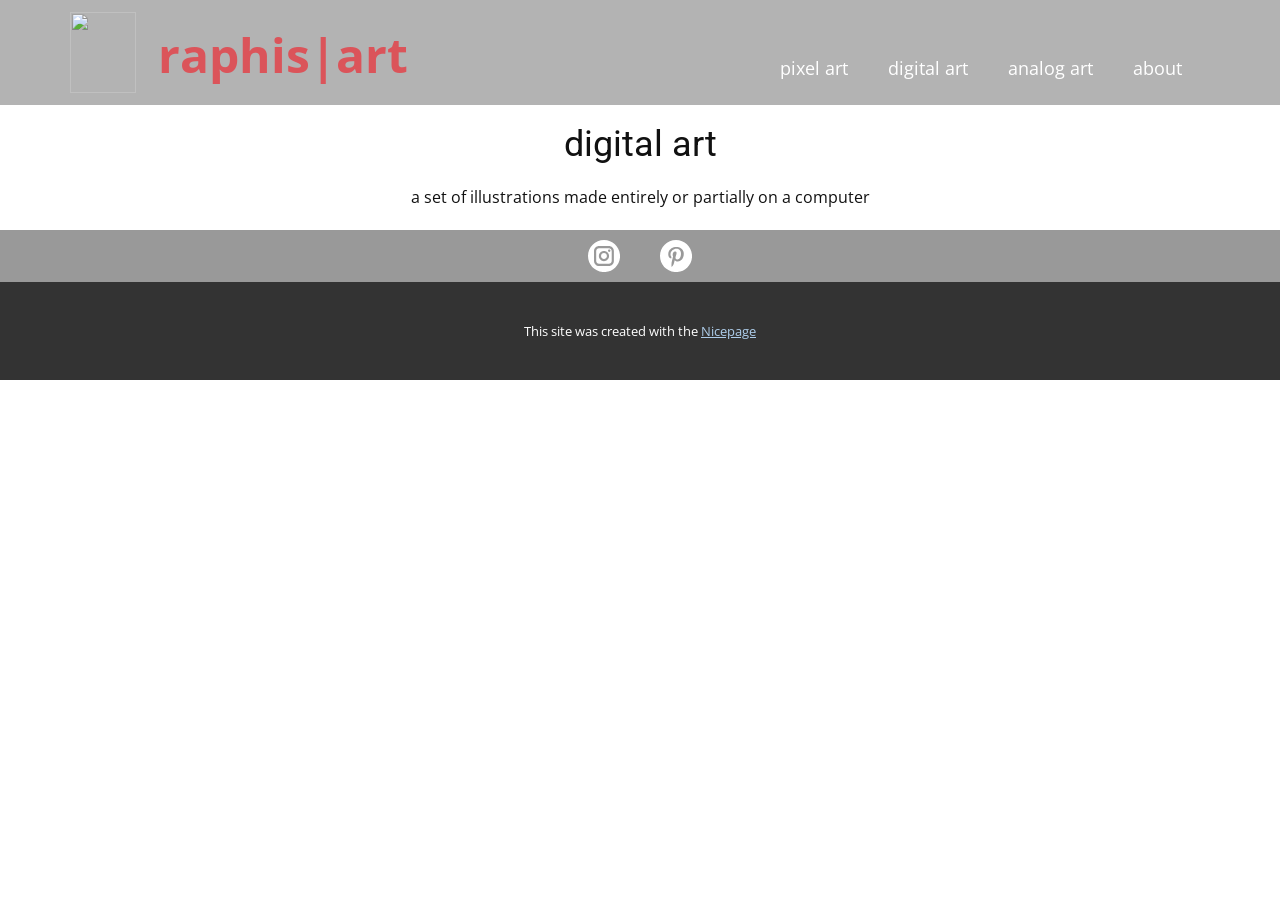
==== index.html @ 8f96ca50 "Add files via upload" ====
<!DOCTYPE html>
<html style="font-size: 16px;" lang="en"><head>
    <meta name="viewport" content="width=device-width, initial-scale=1.0">
    <meta charset="utf-8">
    <meta name="keywords" content="">
    <meta name="description" content="">
    <title>digital art</title>
    <link rel="stylesheet" href="nicepage.css" media="screen">
<link rel="stylesheet" href="index.css" media="screen">
    <script class="u-script" type="text/javascript" src="jquery.js" defer=""></script>
    <script class="u-script" type="text/javascript" src="nicepage.js" defer=""></script>
    <meta name="generator" content="Nicepage 7.6.2, nicepage.com">
    
    
    
    <link id="u-theme-google-font" rel="stylesheet" href="https://fonts.googleapis.com/css?family=Roboto:100,100i,300,300i,400,400i,500,500i,700,700i,900,900i|Open+Sans:300,300i,400,400i,500,500i,600,600i,700,700i,800,800i">
    <script type="application/ld+json">{
		"@context": "http://schema.org",
		"@type": "Organization",
		"name": "raphisart",
		"logo": "images/rhs_logo.png",
		"sameAs": [
				"https://www.instagram.com/raphisart/",
				"https://pl.pinterest.com/raphisart/raphis-digital-art/"
		]
}</script>
    <meta name="theme-color" content="#478ac9">
    <meta property="og:title" content="digital art">
    <meta property="og:description" content="">
    <meta property="og:type" content="website">
  <meta data-intl-tel-input-cdn-path="intlTelInput/"></head>
  <body data-home-page="digital-art.html" data-home-page-title="digital art" data-path-to-root="./" data-include-products="false" class="u-body u-xl-mode" data-lang="en"><header class="u-clearfix u-grey-30 u-header" id="sec-45c4"><div class="u-clearfix u-sheet u-valign-middle-lg u-valign-middle-sm u-valign-middle-xl u-sheet-1">
        <a href="www.raphis.pl" class="u-image u-image-round u-logo u-image-1" title="raphis.pl">
          <img src="images/rhs_logo.png" class="u-logo-image u-logo-image-1" data-image-width="80.5814">
        </a>
        <nav class="u-menu u-menu-one-level u-offcanvas u-menu-1" data-responsive-from="XS">
          <div class="menu-collapse" style="font-size: 1.125rem; letter-spacing: 0px;">
            <a class="u-button-style u-custom-left-right-menu-spacing u-custom-padding-bottom u-custom-top-bottom-menu-spacing u-hamburger-link u-nav-link u-text-active-palette-1-base u-text-hover-palette-2-base" href="#">
              <svg class="u-svg-link" viewBox="0 0 24 24"><use xmlns:xlink="http://www.w3.org/1999/xlink" xlink:href="#menu-hamburger"></use></svg>
              <svg class="u-svg-content" version="1.1" id="menu-hamburger" viewBox="0 0 16 16" x="0px" y="0px" xmlns:xlink="http://www.w3.org/1999/xlink" xmlns="http://www.w3.org/2000/svg"><g><rect y="1" width="16" height="2"></rect><rect y="7" width="16" height="2"></rect><rect y="13" width="16" height="2"></rect>
</g></svg>
            </a>
          </div>
          <div class="u-custom-menu u-nav-container">
            <ul class="u-nav u-unstyled u-nav-1"><li class="u-nav-item"><a class="u-button-style u-nav-link u-text-active-palette-1-base u-text-hover-palette-2-base" href="pixel-art.html" style="padding: 10px 20px;">pixel art</a>
</li><li class="u-nav-item"><a class="u-button-style u-nav-link u-text-active-palette-1-base u-text-hover-palette-2-base" href="./" style="padding: 10px 20px;">digital art</a>
</li><li class="u-nav-item"><a class="u-button-style u-nav-link u-text-active-palette-1-base u-text-hover-palette-2-base" href="analog-art.html" style="padding: 10px 20px;">analog art</a>
</li><li class="u-nav-item"><a class="u-button-style u-nav-link u-text-active-palette-1-base u-text-hover-palette-2-base" href="about.html" style="padding: 10px 20px;">about</a>
</li></ul>
          </div>
          <div class="u-custom-menu u-nav-container-collapse">
            <div class="u-black u-container-style u-inner-container-layout u-opacity u-opacity-95 u-sidenav">
              <div class="u-inner-container-layout u-sidenav-overflow">
                <div class="u-menu-close"></div>
                <ul class="u-align-center u-nav u-popupmenu-items u-unstyled u-nav-2"><li class="u-nav-item"><a class="u-button-style u-nav-link" href="pixel-art.html">pixel art</a>
</li><li class="u-nav-item"><a class="u-button-style u-nav-link" href="./">digital art</a>
</li><li class="u-nav-item"><a class="u-button-style u-nav-link" href="analog-art.html">analog art</a>
</li><li class="u-nav-item"><a class="u-button-style u-nav-link" href="about.html">about</a>
</li></ul>
              </div>
            </div>
            <div class="u-black u-menu-overlay u-opacity u-opacity-70"></div>
          </div>
        </nav>
        <p class="u-text u-text-palette-2-base u-text-1">raphis|art</p>
      </div></header>
    <section class="u-align-center u-clearfix u-container-align-center u-section-1" id="sec-f0ce">
      <div class="u-clearfix u-sheet u-sheet-1">
        <h2 class="u-text u-text-1">digital art<br>
        </h2>
        <p class="u-expanded-width u-text u-text-2">a set of illustrations made entirely or partially on a computer</p>
        <div class="u-expanded-width u-gallery u-layout-grid u-lightbox u-show-text-on-hover u-gallery-1" id="carousel-f2cd">
          <div class="u-gallery-inner u-gallery-inner-1" role="listbox">
            <div class="u-effect-fade u-effect-hover-zoom u-gallery-item" data-image-width="1528" data-image-height="1080">
              <div class="u-back-slide">
                <img class="u-back-image u-expanded u-back-image-1" src="images/Perception.jpg" alt="perception">
              </div>
              <div class="u-over-slide u-shading u-over-slide-1">
                <h3 class="u-gallery-heading">perception</h3>
                <p class="u-gallery-text">11/2024</p>
              </div>
            </div>
            <div class="u-effect-fade u-effect-hover-zoom u-gallery-item" data-image-width="810" data-image-height="1080">
              <div class="u-back-slide">
                <img class="u-back-image u-expanded u-back-image-2" src="images/SilentTides.jpg" alt="silent tides">
              </div>
              <div class="u-over-slide u-shading u-over-slide-2">
                <h3 class="u-gallery-heading">silent tides</h3>
                <p class="u-gallery-text">06/2024</p>
              </div>
            </div>
            <div class="u-effect-fade u-effect-hover-zoom u-gallery-item" data-image-width="1528" data-image-height="1080">
              <div class="u-back-slide">
                <img class="u-back-image u-expanded u-back-image-3" src="images/ImaginaryWorlds.jpg" alt="imaginary worlds">
              </div>
              <div class="u-over-slide u-shading u-over-slide-3">
                <h3 class="u-gallery-heading">imaginary worlds</h3>
                <p class="u-gallery-text">04/2024</p>
              </div>
            </div>
            <div class="u-effect-fade u-effect-hover-zoom u-gallery-item" data-image-width="864" data-image-height="1080">
              <div class="u-back-slide">
                <img class="u-back-image u-expanded u-back-image-4" src="images/TakeYourMeds.jpg" alt="take your meds">
              </div>
              <div class="u-over-slide u-shading u-over-slide-4">
                <h3 class="u-gallery-heading">take your meds</h3>
                <p class="u-gallery-text">06/2023</p>
              </div>
            </div>
            <div class="u-effect-fade u-effect-hover-zoom u-gallery-item" data-image-width="764" data-image-height="1080">
              <div class="u-back-slide">
                <img class="u-back-image u-expanded u-back-image-5" src="images/ConcreteStories.jpg" alt="concrete stories">
              </div>
              <div class="u-over-slide u-shading u-over-slide-5">
                <h3 class="u-gallery-heading">concrete stories</h3>
                <p class="u-gallery-text">04/2023</p>
              </div>
            </div>
            <div class="u-effect-fade u-effect-hover-zoom u-gallery-item" data-image-width="1528" data-image-height="1080">
              <div class="u-back-slide">
                <img class="u-back-image u-expanded u-back-image-6" src="images/InfiniteLoop.jpg" alt="infinite loop">
              </div>
              <div class="u-over-slide u-shading u-over-slide-6">
                <h3 class="u-gallery-heading">infinite loop</h3>
                <p class="u-gallery-text">03/2023</p>
              </div>
            </div>
            <div class="u-effect-fade u-effect-hover-zoom u-gallery-item" data-image-width="1528" data-image-height="1080">
              <div class="u-back-slide">
                <img class="u-back-image u-expanded u-back-image-7" src="images/TheFinalFrontier.jpg" alt="the final frontier">
              </div>
              <div class="u-over-slide u-shading u-over-slide-7">
                <h3 class="u-gallery-heading">the final frontier</h3>
                <p class="u-gallery-text">11/2021</p>
              </div>
            </div>
            <div class="u-effect-fade u-effect-hover-zoom u-gallery-item" data-image-width="764" data-image-height="1080">
              <div class="u-back-slide">
                <img class="u-back-image u-expanded u-back-image-8" src="images/ThinkLess.jpg" alt="think less">
              </div>
              <div class="u-over-slide u-shading u-over-slide-8">
                <h3 class="u-gallery-heading">think less</h3>
                <p class="u-gallery-text">10/2021</p>
              </div>
            </div>
            <div class="u-effect-fade u-effect-hover-zoom u-gallery-item" data-image-width="1920" data-image-height="1080">
              <div class="u-back-slide">
                <img class="u-back-image u-expanded u-back-image-9" src="images/Warp.jpg" alt="warp">
              </div>
              <div class="u-over-slide u-shading u-over-slide-9">
                <h3 class="u-gallery-heading">warp</h3>
                <p class="u-gallery-text">07/2021</p>
              </div>
            </div>
            <div class="u-effect-fade u-effect-hover-zoom u-gallery-item" data-image-width="1920" data-image-height="1080">
              <div class="u-back-slide">
                <img class="u-back-image u-expanded u-back-image-10" src="images/IntheMiddleofNowhere.jpg" alt="in the middle of nowhere">
              </div>
              <div class="u-over-slide u-shading u-over-slide-10">
                <h3 class="u-gallery-heading">in the middle of nowhere</h3>
                <p class="u-gallery-text">06/2021</p>
              </div>
            </div>
            <div class="u-effect-fade u-effect-hover-zoom u-gallery-item" data-image-width="764" data-image-height="1080">
              <div class="u-back-slide">
                <img class="u-back-image u-expanded u-back-image-11" src="images/BootSequence.jpg" alt="boot sequence">
              </div>
              <div class="u-over-slide u-shading u-over-slide-11">
                <h3 class="u-gallery-heading">boot sequence</h3>
                <p class="u-gallery-text">05/2021</p>
              </div>
            </div>
            <div class="u-effect-fade u-effect-hover-zoom u-gallery-item" data-image-width="1528" data-image-height="1080">
              <div class="u-back-slide">
                <img class="u-back-image u-expanded u-back-image-12" src="images/Monuments.jpg" alt="monuments">
              </div>
              <div class="u-over-slide u-shading u-over-slide-12">
                <h3 class="u-gallery-heading">monuments</h3>
                <p class="u-gallery-text">04/2021</p>
              </div>
            </div>
            <div class="u-effect-fade u-effect-hover-zoom u-gallery-item" data-image-width="764" data-image-height="1080">
              <div class="u-back-slide">
                <img class="u-back-image u-expanded u-back-image-13" src="images/RealityCheckpoint.jpg" alt="reality checkpoint">
              </div>
              <div class="u-over-slide u-shading u-over-slide-13">
                <h3 class="u-gallery-heading">reality checkpoint</h3>
                <p class="u-gallery-text">12/2020</p>
              </div>
            </div>
            <div class="u-effect-fade u-effect-hover-zoom u-gallery-item" data-image-width="764" data-image-height="1080">
              <div class="u-back-slide">
                <img class="u-back-image u-expanded u-back-image-14" src="images/Roots.jpg" alt="roots">
              </div>
              <div class="u-over-slide u-shading u-over-slide-14">
                <h3 class="u-gallery-heading">roots</h3>
                <p class="u-gallery-text">11/2020</p>
              </div>
            </div>
            <div class="u-effect-fade u-effect-hover-zoom u-gallery-item">
              <div class="u-back-slide">
                <img class="u-back-image u-expanded u-back-image-15" src="images/WithHeadintheClouds.jpg" alt="with head in the clouds">
              </div>
              <div class="u-over-slide u-shading u-over-slide-15">
                <h3 class="u-gallery-heading">with head in the clouds</h3>
                <p class="u-gallery-text">08/2020</p>
              </div>
            </div>
            <div class="u-effect-fade u-effect-hover-zoom u-gallery-item">
              <div class="u-back-slide">
                <img class="u-back-image u-expanded u-back-image-16" src="images/adamisme-agenda.jpg" alt="adam is me v.2">
              </div>
              <div class="u-over-slide u-shading u-over-slide-16">
                <h3 class="u-gallery-heading">adam is me v.2</h3>
                <p class="u-gallery-text">07/2020<br>
                  <br>the final version of a cover for retro indie game "Adam Is Me"
                </p>
              </div>
            </div>
            <div class="u-effect-fade u-effect-hover-zoom u-gallery-item">
              <div class="u-back-slide">
                <img class="u-back-image u-expanded u-back-image-17" src="images/Robbo.jpg" alt="adam is me v.1">
              </div>
              <div class="u-over-slide u-shading u-over-slide-17">
                <h3 class="u-gallery-heading">adam is me v.1</h3>
                <p class="u-gallery-text">07/2020<br>
                  <br>first version of a cover project for retro indie game
                </p>
              </div>
            </div>
            <div class="u-effect-fade u-effect-hover-zoom u-gallery-item">
              <div class="u-back-slide">
                <img class="u-back-image u-expanded u-back-image-18" src="images/Speechless.jpg" alt="speechless">
              </div>
              <div class="u-over-slide u-shading u-over-slide-18">
                <h3 class="u-gallery-heading">speechless</h3>
                <p class="u-gallery-text">06/2020</p>
              </div>
            </div>
            <div class="u-effect-fade u-effect-hover-zoom u-gallery-item">
              <div class="u-back-slide">
                <img class="u-back-image u-expanded u-back-image-19" src="images/The80s.jpg" alt="the &amp;apos;80s">
              </div>
              <div class="u-over-slide u-shading u-over-slide-19">
                <h3 class="u-gallery-heading">the '80s</h3>
                <p class="u-gallery-text">04/2020</p>
              </div>
            </div>
            <div class="u-effect-fade u-effect-hover-zoom u-gallery-item u-gallery-item-20" data-image-width="1280" data-image-height="720">
              <div class="u-back-slide">
                <img class="u-back-image u-expanded u-back-image-20" src="images/Burnout.jpg" alt="burnout">
              </div>
              <div class="u-over-slide u-shading u-over-slide-20">
                <h3 class="u-gallery-heading" style="">burnout</h3>
                <p class="u-gallery-text" style="">03/2020</p>
              </div>
            </div>
            <div class="u-effect-fade u-effect-hover-zoom u-gallery-item u-gallery-item-21" data-image-width="1280" data-image-height="777">
              <div class="u-back-slide">
                <img class="u-back-image u-expanded u-back-image-21" src="images/BeyondtheComfortZone.jpg" alt="beyond the comfort zone">
              </div>
              <div class="u-over-slide u-shading u-over-slide-21">
                <h3 class="u-gallery-heading" style="">beyond the comfort zone</h3>
                <p class="u-gallery-text" style="">12/2019</p>
              </div>
            </div>
            <div class="u-effect-fade u-effect-hover-zoom u-gallery-item u-gallery-item-22" data-image-width="2000" data-image-height="1333">
              <div class="u-back-slide">
                <img class="u-back-image u-expanded u-back-image-22" src="images/Raphis_2019.jpg" alt="raphis">
              </div>
              <div class="u-over-slide u-shading u-over-slide-22">
                <h3 class="u-gallery-heading" style="">raphis</h3>
                <p class="u-gallery-text" style="">09/2019</p>
              </div>
            </div>
            <div class="u-effect-fade u-effect-hover-zoom u-gallery-item" data-image-width="1920" data-image-height="1080">
              <div class="u-back-slide">
                <img class="u-back-image u-expanded u-back-image-23" src="images/Panspermia.jpg" alt="panspermia">
              </div>
              <div class="u-over-slide u-shading u-over-slide-23">
                <h3 class="u-gallery-heading">panspermia</h3>
                <p class="u-gallery-text">07/2019</p>
              </div>
            </div>
            <div class="u-effect-fade u-effect-hover-zoom u-gallery-item" data-image-width="608" data-image-height="1080">
              <div class="u-back-slide">
                <img class="u-back-image u-expanded u-back-image-24" src="images/Perturbacje.jpg" alt="perturbation">
              </div>
              <div class="u-over-slide u-shading u-over-slide-24">
                <h3 class="u-gallery-heading">perturbation</h3>
                <p class="u-gallery-text">04/2019</p>
              </div>
            </div>
            <div class="u-effect-fade u-effect-hover-zoom u-gallery-item" data-image-width="1520" data-image-height="1080">
              <div class="u-back-slide">
                <img class="u-back-image u-expanded u-back-image-25" src="images/Infection.jpg" alt="infection">
              </div>
              <div class="u-over-slide u-shading u-over-slide-25">
                <h3 class="u-gallery-heading">infection</h3>
                <p class="u-gallery-text">01/2019</p>
              </div>
            </div>
            <div class="u-effect-fade u-effect-hover-zoom u-gallery-item" data-image-width="1527" data-image-height="1080">
              <div class="u-back-slide">
                <img class="u-back-image u-expanded u-back-image-26" src="images/Spacerwchmurach.jpg" alt="sky walk">
              </div>
              <div class="u-over-slide u-shading u-over-slide-26">
                <h3 class="u-gallery-heading">sky walk</h3>
                <p class="u-gallery-text">04/2018</p>
              </div>
            </div>
            <div class="u-effect-fade u-effect-hover-zoom u-gallery-item" data-image-width="1280" data-image-height="902">
              <div class="u-back-slide">
                <img class="u-back-image u-expanded u-back-image-27" src="images/Powierzchniepynce.jpg" alt="flowing surfaces">
              </div>
              <div class="u-over-slide u-shading u-over-slide-27">
                <h3 class="u-gallery-heading">flowing surfaces</h3>
                <p class="u-gallery-text">08/2016</p>
              </div>
            </div>
            <div class="u-effect-fade u-effect-hover-zoom u-gallery-item" data-image-width="1280" data-image-height="914">
              <div class="u-back-slide">
                <img class="u-back-image u-expanded u-back-image-28" src="images/Nazdrowie.jpg" alt="cheers!">
              </div>
              <div class="u-over-slide u-shading u-over-slide-28">
                <h3 class="u-gallery-heading">cheers!</h3>
                <p class="u-gallery-text">01/2016</p>
              </div>
            </div>
            <div class="u-effect-fade u-effect-hover-zoom u-gallery-item" data-image-width="1280" data-image-height="899">
              <div class="u-back-slide">
                <img class="u-back-image u-expanded u-back-image-29" src="images/PrywatnyWszechwiat.jpg" alt="private universe">
              </div>
              <div class="u-over-slide u-shading u-over-slide-29">
                <h3 class="u-gallery-heading">private universe</h3>
                <p class="u-gallery-text">12/2014</p>
              </div>
            </div>
            <div class="u-effect-fade u-effect-hover-zoom u-gallery-item" data-image-width="1857" data-image-height="1080">
              <div class="u-back-slide">
                <img class="u-back-image u-expanded u-back-image-30" src="images/Lifev.2.0.jpg" alt="life v.2.0">
              </div>
              <div class="u-over-slide u-shading u-over-slide-30">
                <h3 class="u-gallery-heading">life v.2.0</h3>
                <p class="u-gallery-text">02/2014</p>
              </div>
            </div>
            <div class="u-effect-fade u-effect-hover-zoom u-gallery-item" data-image-width="1528" data-image-height="1080">
              <div class="u-back-slide">
                <img class="u-back-image u-expanded u-back-image-31" src="images/Pomidzywcieleniami.jpg" alt="between incarnation">
              </div>
              <div class="u-over-slide u-shading u-over-slide-31">
                <h3 class="u-gallery-heading">between incarnation</h3>
                <p class="u-gallery-text">01/2014</p>
              </div>
            </div>
            <div class="u-effect-fade u-effect-hover-zoom u-gallery-item" data-image-width="764" data-image-height="1080">
              <div class="u-back-slide">
                <img class="u-back-image u-expanded u-back-image-32" src="images/Transmisja.jpg" alt="transmission">
              </div>
              <div class="u-over-slide u-shading u-over-slide-32">
                <h3 class="u-gallery-heading">transmission</h3>
                <p class="u-gallery-text">11/2013</p>
              </div>
            </div>
            <div class="u-effect-fade u-effect-hover-zoom u-gallery-item" data-image-width="761" data-image-height="1080">
              <div class="u-back-slide">
                <img class="u-back-image u-expanded u-back-image-33" src="images/Sen.jpg" alt="dream">
              </div>
              <div class="u-over-slide u-shading u-over-slide-33">
                <h3 class="u-gallery-heading">dream</h3>
                <p class="u-gallery-text">02/2013</p>
              </div>
            </div>
            <div class="u-effect-fade u-effect-hover-zoom u-gallery-item" data-image-width="1280" data-image-height="905">
              <div class="u-back-slide">
                <img class="u-back-image u-expanded u-back-image-34" src="images/Synestezja.jpg" alt="synesthesia">
              </div>
              <div class="u-over-slide u-shading u-over-slide-34">
                <h3 class="u-gallery-heading">synesthesia</h3>
                <p class="u-gallery-text">01/2013</p>
              </div>
            </div>
            <div class="u-effect-fade u-effect-hover-zoom u-gallery-item" data-image-width="765" data-image-height="1080">
              <div class="u-back-slide">
                <img class="u-back-image u-expanded u-back-image-35" src="images/NoName.jpg" alt="no name">
              </div>
              <div class="u-over-slide u-shading u-over-slide-35">
                <h3 class="u-gallery-heading">no name</h3>
                <p class="u-gallery-text">05/2012</p>
              </div>
            </div>
            <div class="u-effect-fade u-effect-hover-zoom u-gallery-item" data-image-width="1280" data-image-height="1030">
              <div class="u-back-slide">
                <img class="u-back-image u-expanded u-back-image-36" src="images/PanFotograf.jpg" alt="mr. photographe">
              </div>
              <div class="u-over-slide u-shading u-over-slide-36">
                <h3 class="u-gallery-heading">mr. photographe</h3>
                <p class="u-gallery-text">12/2011</p>
              </div>
            </div>
          </div>
        </div>
      </div>
    </section>
    
    
    
    <footer class="u-clearfix u-footer u-grey-40" id="sec-96d1"><div class="u-clearfix u-sheet u-sheet-1">
        <div class="u-align-left u-social-icons u-social-icons-1">
          <a class="u-social-url" target="_blank" href="https://www.instagram.com/raphisart/">
            <span class="u-icon u-icon-circle u-social-icon u-social-instagram u-icon-1"><svg class="u-svg-link" preserveAspectRatio="xMidYMin slice" viewBox="0 0 112 112" style=""><use xmlns:xlink="http://www.w3.org/1999/xlink" xlink:href="#svg-60dd"></use></svg><svg xmlns="http://www.w3.org/2000/svg" xmlns:xlink="http://www.w3.org/1999/xlink" version="1.1" xml:space="preserve" class="u-svg-content" viewBox="0 0 112 112" x="0px" y="0px" id="svg-60dd"><path d="M56.1,0C25.1,0,0,25.1,0,56.1c0,31,25.1,56.1,56.1,56.1c31,0,56.1-25.1,56.1-56.1C112.2,25.1,87.1,0,56.1,0z M90.6,73.4c0,9.6-7.8,17.5-17.5,17.5H38.6c-9.6,0-17.5-7.9-17.5-17.6V38.8c0-9.6,7.8-17.5,17.5-17.5h34.5c9.6,0,17.5,7.8,17.5,17.5 V73.4z"></path><path d="M73.1,28.9H38.6c-5.4,0-9.9,4.4-9.9,9.9v34.5c0,5.4,4.4,9.9,9.9,9.9h34.5c5.4,0,9.9-4.4,9.9-9.9V38.8 C83,33.4,78.6,28.9,73.1,28.9z M55.9,74C46,74,38,66,38,56.1c0-9.9,8-17.9,17.9-17.9c9.9,0,17.9,8,17.9,17.9 C73.8,66,65.8,74,55.9,74z M74.3,41.9c-2.3,0-4.2-1.9-4.2-4.2s1.9-4.2,4.2-4.2c2.3,0,4.2,1.9,4.2,4.2S76.6,41.9,74.3,41.9z"></path><path d="M55.9,45.8c-5.7,0-10.4,4.6-10.3,10.3c0,5.7,4.6,10.3,10.3,10.3s10.3-4.6,10.3-10.3 C66.2,50.4,61.6,45.8,55.9,45.8z"></path></svg></span>
          </a>
          <a class="u-social-url" target="_blank" href="https://pl.pinterest.com/raphisart/raphis-digital-art/">
            <span class="u-icon u-icon-circle u-social-icon u-social-pinterest u-icon-2"><svg class="u-svg-link" preserveAspectRatio="xMidYMin slice" viewBox="0 0 112 112" style=""><use xmlns:xlink="http://www.w3.org/1999/xlink" xlink:href="#svg-cd13"></use></svg><svg xmlns="http://www.w3.org/2000/svg" xmlns:xlink="http://www.w3.org/1999/xlink" version="1.1" xml:space="preserve" class="u-svg-content" viewBox="0 0 112 112" x="0px" y="0px" id="svg-cd13"><path d="M56.1,0C25.1,0,0,25.1,0,56.1c0,31,25.1,56.1,56.1,56.1s56.1-25.1,56.1-56.1C112.2,25.1,87.1,0,56.1,0z M60.6,75.1c-4.2-0.3-6-2.4-9.3-4.5c-1.8,9.6-4.1,18.8-10.7,23.6c-2-14.5,3-25.4,5.3-36.9c-4-6.7,0.5-20.2,8.9-16.9 c10.4,4.1-9,25,4,27.6c13.6,2.7,19.1-23.5,10.7-32C57.4,23.6,34.2,35.7,37,53.3c0.7,4.3,5.2,5.6,1.8,11.6C31,63.2,28.7,57,29,48.9 c0.5-13.4,12-22.7,23.6-24C67.3,23.2,81,30.2,82.9,44C85,59.5,76.3,76.3,60.6,75.1z"></path></svg></span>
          </a>
        </div>
      </div></footer>
    <section class="u-backlink u-clearfix u-grey-80">
      <p class="u-text">
        <span>This site was created with the </span>
        <a class="u-link" href="https://nicepage.com/" target="_blank" rel="nofollow">
          <span>Nicepage</span>
        </a>
      </p>
    </section>
  
</body></html>
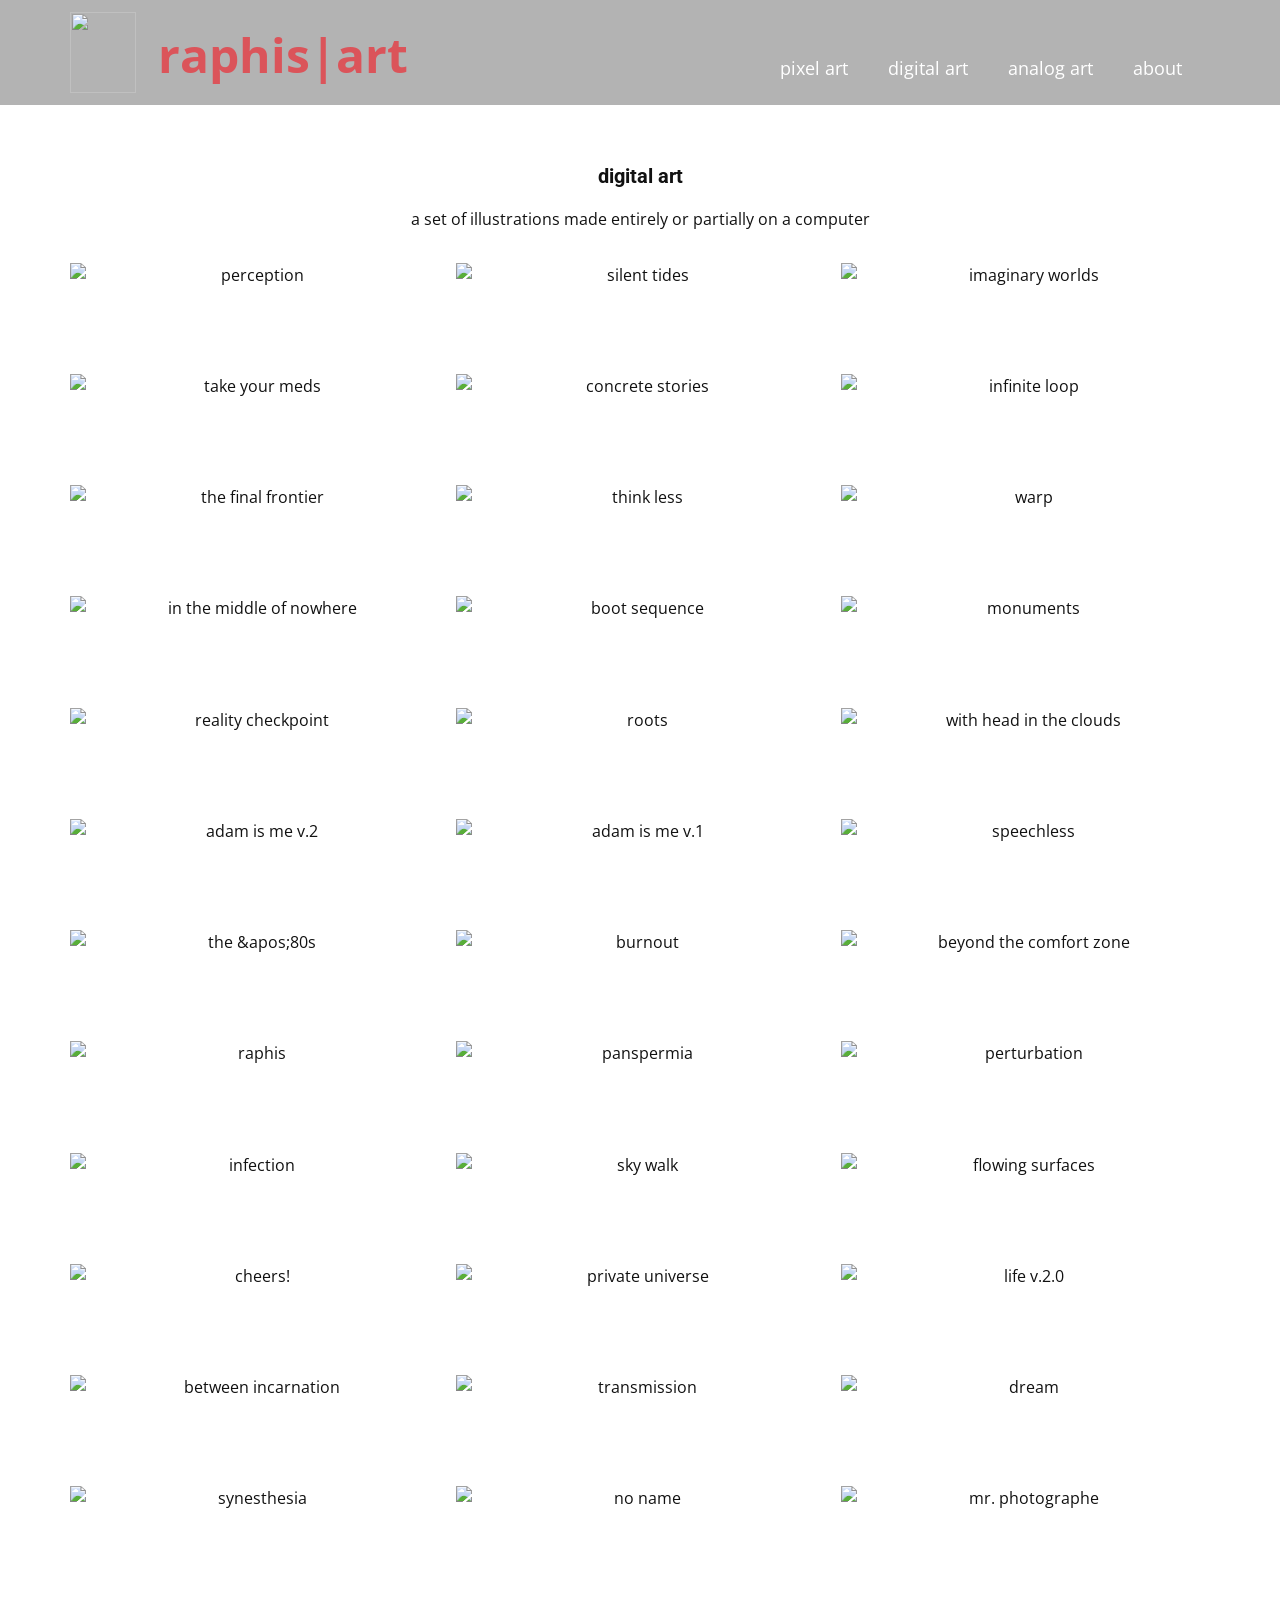
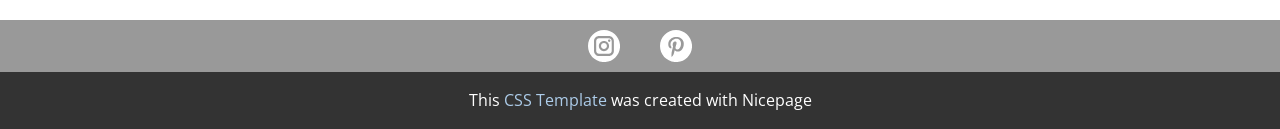
==== commit 534ad663: "Add files via upload" ====
--- a/index.html
+++ b/index.html
@@ -9,11 +9,11 @@
 <link rel="stylesheet" href="index.css" media="screen">
     <script class="u-script" type="text/javascript" src="jquery.js" defer=""></script>
     <script class="u-script" type="text/javascript" src="nicepage.js" defer=""></script>
-    <meta name="generator" content="Nicepage 7.6.2, nicepage.com">
-    
-    
-    
-    <link id="u-theme-google-font" rel="stylesheet" href="https://fonts.googleapis.com/css?family=Roboto:100,100i,300,300i,400,400i,500,500i,700,700i,900,900i|Open+Sans:300,300i,400,400i,500,500i,600,600i,700,700i,800,800i">
+    <meta name="generator" content="Nicepage 7.10.10, nicepage.com">
+    
+    
+    
+    <link id="u-theme-google-font" rel="stylesheet" href="https://fonts.googleapis.com/css?family=Roboto:100,100i,200,200i,300,300i,400,400i,500,500i,600,600i,700,700i,800,800i,900,900i|Open+Sans:300,300i,400,400i,500,500i,600,600i,700,700i,800,800i">
     <script type="application/ld+json">{
 		"@context": "http://schema.org",
 		"@type": "Organization",
@@ -33,25 +33,25 @@
         <a href="www.raphis.pl" class="u-image u-image-round u-logo u-image-1" title="raphis.pl">
           <img src="images/rhs_logo.png" class="u-logo-image u-logo-image-1" data-image-width="80.5814">
         </a>
-        <nav class="u-menu u-menu-one-level u-offcanvas u-menu-1" data-responsive-from="XS">
+        <nav class="u-menu u-menu-one-level u-offcanvas u-menu-1" data-responsive-from="XS" role="navigation">
           <div class="menu-collapse" style="font-size: 1.125rem; letter-spacing: 0px;">
-            <a class="u-button-style u-custom-left-right-menu-spacing u-custom-padding-bottom u-custom-top-bottom-menu-spacing u-hamburger-link u-nav-link u-text-active-palette-1-base u-text-hover-palette-2-base" href="#">
+            <a class="u-button-style u-custom-left-right-menu-spacing u-custom-padding-bottom u-custom-top-bottom-menu-spacing u-hamburger-link u-nav-link u-text-active-palette-1-base u-text-hover-palette-2-base" href="#" tabindex="-1" aria-label="Open menu" aria-controls="599a">
               <svg class="u-svg-link" viewBox="0 0 24 24"><use xmlns:xlink="http://www.w3.org/1999/xlink" xlink:href="#menu-hamburger"></use></svg>
               <svg class="u-svg-content" version="1.1" id="menu-hamburger" viewBox="0 0 16 16" x="0px" y="0px" xmlns:xlink="http://www.w3.org/1999/xlink" xmlns="http://www.w3.org/2000/svg"><g><rect y="1" width="16" height="2"></rect><rect y="7" width="16" height="2"></rect><rect y="13" width="16" height="2"></rect>
 </g></svg>
             </a>
           </div>
           <div class="u-custom-menu u-nav-container">
-            <ul class="u-nav u-unstyled u-nav-1"><li class="u-nav-item"><a class="u-button-style u-nav-link u-text-active-palette-1-base u-text-hover-palette-2-base" href="pixel-art.html" style="padding: 10px 20px;">pixel art</a>
-</li><li class="u-nav-item"><a class="u-button-style u-nav-link u-text-active-palette-1-base u-text-hover-palette-2-base" href="./" style="padding: 10px 20px;">digital art</a>
-</li><li class="u-nav-item"><a class="u-button-style u-nav-link u-text-active-palette-1-base u-text-hover-palette-2-base" href="analog-art.html" style="padding: 10px 20px;">analog art</a>
-</li><li class="u-nav-item"><a class="u-button-style u-nav-link u-text-active-palette-1-base u-text-hover-palette-2-base" href="about.html" style="padding: 10px 20px;">about</a>
+            <ul class="u-nav u-unstyled u-nav-1" role="menubar"><li class="u-nav-item" role="none"><a class="u-button-style u-nav-link u-text-active-palette-1-base u-text-hover-palette-2-base" href="pixel-art.html" style="padding: 10px 20px;" role="menuitem">pixel art</a>
+</li><li class="u-nav-item" role="none"><a class="u-button-style u-nav-link u-text-active-palette-1-base u-text-hover-palette-2-base" href="./" style="padding: 10px 20px;" role="menuitem">digital art</a>
+</li><li class="u-nav-item" role="none"><a class="u-button-style u-nav-link u-text-active-palette-1-base u-text-hover-palette-2-base" href="analog-art.html" style="padding: 10px 20px;" role="menuitem">analog art</a>
+</li><li class="u-nav-item" role="none"><a class="u-button-style u-nav-link u-text-active-palette-1-base u-text-hover-palette-2-base" href="about.html" style="padding: 10px 20px;" role="menuitem">about</a>
 </li></ul>
           </div>
-          <div class="u-custom-menu u-nav-container-collapse">
+          <div class="u-custom-menu u-nav-container-collapse" id="599a" role="region" aria-label="Menu panel">
             <div class="u-black u-container-style u-inner-container-layout u-opacity u-opacity-95 u-sidenav">
               <div class="u-inner-container-layout u-sidenav-overflow">
-                <div class="u-menu-close"></div>
+                <div class="u-menu-close" tabindex="-1" aria-label="Close menu"></div>
                 <ul class="u-align-center u-nav u-popupmenu-items u-unstyled u-nav-2"><li class="u-nav-item"><a class="u-button-style u-nav-link" href="pixel-art.html">pixel art</a>
 </li><li class="u-nav-item"><a class="u-button-style u-nav-link" href="./">digital art</a>
 </li><li class="u-nav-item"><a class="u-button-style u-nav-link" href="analog-art.html">analog art</a>
@@ -408,21 +408,13 @@
     
     <footer class="u-clearfix u-footer u-grey-40" id="sec-96d1"><div class="u-clearfix u-sheet u-sheet-1">
         <div class="u-align-left u-social-icons u-social-icons-1">
-          <a class="u-social-url" target="_blank" href="https://www.instagram.com/raphisart/">
-            <span class="u-icon u-icon-circle u-social-icon u-social-instagram u-icon-1"><svg class="u-svg-link" preserveAspectRatio="xMidYMin slice" viewBox="0 0 112 112" style=""><use xmlns:xlink="http://www.w3.org/1999/xlink" xlink:href="#svg-60dd"></use></svg><svg xmlns="http://www.w3.org/2000/svg" xmlns:xlink="http://www.w3.org/1999/xlink" version="1.1" xml:space="preserve" class="u-svg-content" viewBox="0 0 112 112" x="0px" y="0px" id="svg-60dd"><path d="M56.1,0C25.1,0,0,25.1,0,56.1c0,31,25.1,56.1,56.1,56.1c31,0,56.1-25.1,56.1-56.1C112.2,25.1,87.1,0,56.1,0z M90.6,73.4c0,9.6-7.8,17.5-17.5,17.5H38.6c-9.6,0-17.5-7.9-17.5-17.6V38.8c0-9.6,7.8-17.5,17.5-17.5h34.5c9.6,0,17.5,7.8,17.5,17.5 V73.4z"></path><path d="M73.1,28.9H38.6c-5.4,0-9.9,4.4-9.9,9.9v34.5c0,5.4,4.4,9.9,9.9,9.9h34.5c5.4,0,9.9-4.4,9.9-9.9V38.8 C83,33.4,78.6,28.9,73.1,28.9z M55.9,74C46,74,38,66,38,56.1c0-9.9,8-17.9,17.9-17.9c9.9,0,17.9,8,17.9,17.9 C73.8,66,65.8,74,55.9,74z M74.3,41.9c-2.3,0-4.2-1.9-4.2-4.2s1.9-4.2,4.2-4.2c2.3,0,4.2,1.9,4.2,4.2S76.6,41.9,74.3,41.9z"></path><path d="M55.9,45.8c-5.7,0-10.4,4.6-10.3,10.3c0,5.7,4.6,10.3,10.3,10.3s10.3-4.6,10.3-10.3 C66.2,50.4,61.6,45.8,55.9,45.8z"></path></svg></span>
+          <a class="u-social-url" target="_blank" href="https://www.instagram.com/raphisart/"><span class="u-icon u-icon-circle u-social-icon u-social-instagram u-icon-1"><svg class="u-svg-link" preserveAspectRatio="xMidYMin slice" viewBox="0 0 112 112" style=""><use xmlns:xlink="http://www.w3.org/1999/xlink" xlink:href="#svg-60dd"></use></svg><svg xmlns="http://www.w3.org/2000/svg" xmlns:xlink="http://www.w3.org/1999/xlink" version="1.1" xml:space="preserve" class="u-svg-content" viewBox="0 0 112 112" x="0px" y="0px" id="svg-60dd"><path d="M56.1,0C25.1,0,0,25.1,0,56.1c0,31,25.1,56.1,56.1,56.1c31,0,56.1-25.1,56.1-56.1C112.2,25.1,87.1,0,56.1,0z M90.6,73.4c0,9.6-7.8,17.5-17.5,17.5H38.6c-9.6,0-17.5-7.9-17.5-17.6V38.8c0-9.6,7.8-17.5,17.5-17.5h34.5c9.6,0,17.5,7.8,17.5,17.5 V73.4z"></path><path d="M73.1,28.9H38.6c-5.4,0-9.9,4.4-9.9,9.9v34.5c0,5.4,4.4,9.9,9.9,9.9h34.5c5.4,0,9.9-4.4,9.9-9.9V38.8 C83,33.4,78.6,28.9,73.1,28.9z M55.9,74C46,74,38,66,38,56.1c0-9.9,8-17.9,17.9-17.9c9.9,0,17.9,8,17.9,17.9 C73.8,66,65.8,74,55.9,74z M74.3,41.9c-2.3,0-4.2-1.9-4.2-4.2s1.9-4.2,4.2-4.2c2.3,0,4.2,1.9,4.2,4.2S76.6,41.9,74.3,41.9z"></path><path d="M55.9,45.8c-5.7,0-10.4,4.6-10.3,10.3c0,5.7,4.6,10.3,10.3,10.3s10.3-4.6,10.3-10.3 C66.2,50.4,61.6,45.8,55.9,45.8z"></path></svg></span>
           </a>
-          <a class="u-social-url" target="_blank" href="https://pl.pinterest.com/raphisart/raphis-digital-art/">
-            <span class="u-icon u-icon-circle u-social-icon u-social-pinterest u-icon-2"><svg class="u-svg-link" preserveAspectRatio="xMidYMin slice" viewBox="0 0 112 112" style=""><use xmlns:xlink="http://www.w3.org/1999/xlink" xlink:href="#svg-cd13"></use></svg><svg xmlns="http://www.w3.org/2000/svg" xmlns:xlink="http://www.w3.org/1999/xlink" version="1.1" xml:space="preserve" class="u-svg-content" viewBox="0 0 112 112" x="0px" y="0px" id="svg-cd13"><path d="M56.1,0C25.1,0,0,25.1,0,56.1c0,31,25.1,56.1,56.1,56.1s56.1-25.1,56.1-56.1C112.2,25.1,87.1,0,56.1,0z M60.6,75.1c-4.2-0.3-6-2.4-9.3-4.5c-1.8,9.6-4.1,18.8-10.7,23.6c-2-14.5,3-25.4,5.3-36.9c-4-6.7,0.5-20.2,8.9-16.9 c10.4,4.1-9,25,4,27.6c13.6,2.7,19.1-23.5,10.7-32C57.4,23.6,34.2,35.7,37,53.3c0.7,4.3,5.2,5.6,1.8,11.6C31,63.2,28.7,57,29,48.9 c0.5-13.4,12-22.7,23.6-24C67.3,23.2,81,30.2,82.9,44C85,59.5,76.3,76.3,60.6,75.1z"></path></svg></span>
+          <a class="u-social-url" target="_blank" href="https://pl.pinterest.com/raphisart/raphis-digital-art/"><span class="u-icon u-icon-circle u-social-icon u-social-pinterest u-icon-2"><svg class="u-svg-link" preserveAspectRatio="xMidYMin slice" viewBox="0 0 112 112" style=""><use xmlns:xlink="http://www.w3.org/1999/xlink" xlink:href="#svg-cd13"></use></svg><svg xmlns="http://www.w3.org/2000/svg" xmlns:xlink="http://www.w3.org/1999/xlink" version="1.1" xml:space="preserve" class="u-svg-content" viewBox="0 0 112 112" x="0px" y="0px" id="svg-cd13"><path d="M56.1,0C25.1,0,0,25.1,0,56.1c0,31,25.1,56.1,56.1,56.1s56.1-25.1,56.1-56.1C112.2,25.1,87.1,0,56.1,0z M60.6,75.1c-4.2-0.3-6-2.4-9.3-4.5c-1.8,9.6-4.1,18.8-10.7,23.6c-2-14.5,3-25.4,5.3-36.9c-4-6.7,0.5-20.2,8.9-16.9 c10.4,4.1-9,25,4,27.6c13.6,2.7,19.1-23.5,10.7-32C57.4,23.6,34.2,35.7,37,53.3c0.7,4.3,5.2,5.6,1.8,11.6C31,63.2,28.7,57,29,48.9 c0.5-13.4,12-22.7,23.6-24C67.3,23.2,81,30.2,82.9,44C85,59.5,76.3,76.3,60.6,75.1z"></path></svg></span>
           </a>
         </div>
       </div></footer>
-    <section class="u-backlink u-clearfix u-grey-80">
-      <p class="u-text">
-        <span>This site was created with the </span>
-        <a class="u-link" href="https://nicepage.com/" target="_blank" rel="nofollow">
-          <span>Nicepage</span>
-        </a>
-      </p>
+    <section class="u-backlink u-clearfix u-grey-80"> This <a href="https://nicepage.com/css-templates">CSS Template</a> was created with Nicepage 
     </section>
   
 </body></html>
--- a/nicepage.css
+++ b/nicepage.css
@@ -1040,7 +1040,7 @@
   font-weight: inherit;
   text-decoration: none;
   border: 0 none transparent;
-  outline-width: 0;
+  outline: none !important;
   background-color: transparent;
   margin: 0;
   -webkit-text-decoration-skip: objects;
@@ -1186,7 +1186,7 @@
   font-weight: inherit;
   text-decoration: none;
   border: 0 none transparent;
-  outline-width: 0;
+  outline: none !important;
   background-color: transparent;
   margin: 0;
   -webkit-text-decoration-skip: objects;
@@ -1236,10 +1236,7 @@
 .u-form-vertical.u-form-spacing-50 .u-form-step {
   margin-left: -50px;
   width: calc(100% +  50px);
-}
-.u-form-vertical.u-form-spacing-50 .u-form-group,
-.u-form-vertical.u-form-spacing-50 .u-form-step .u-form-group {
-  margin-bottom: 50px;
+  row-gap: 50px;
 }
 .u-form-vertical.u-form-spacing-50 .u-form-group:not(.u-image):not(.u-form-progress),
 .u-form-vertical.u-form-spacing-50 .u-form-step .u-form-group:not(.u-image):not(.u-form-progress) {
@@ -1257,10 +1254,7 @@
 .u-form-vertical.u-form-spacing-49 .u-form-step {
   margin-left: -49px;
   width: calc(100% +  49px);
-}
-.u-form-vertical.u-form-spacing-49 .u-form-group,
-.u-form-vertical.u-form-spacing-49 .u-form-step .u-form-group {
-  margin-bottom: 49px;
+  row-gap: 49px;
 }
 .u-form-vertical.u-form-spacing-49 .u-form-group:not(.u-image):not(.u-form-progress),
 .u-form-vertical.u-form-spacing-49 .u-form-step .u-form-group:not(.u-image):not(.u-form-progress) {
@@ -1278,10 +1272,7 @@
 .u-form-vertical.u-form-spacing-48 .u-form-step {
   margin-left: -48px;
   width: calc(100% +  48px);
-}
-.u-form-vertical.u-form-spacing-48 .u-form-group,
-.u-form-vertical.u-form-spacing-48 .u-form-step .u-form-group {
-  margin-bottom: 48px;
+  row-gap: 48px;
 }
 .u-form-vertical.u-form-spacing-48 .u-form-group:not(.u-image):not(.u-form-progress),
 .u-form-vertical.u-form-spacing-48 .u-form-step .u-form-group:not(.u-image):not(.u-form-progress) {
@@ -1299,10 +1290,7 @@
 .u-form-vertical.u-form-spacing-47 .u-form-step {
   margin-left: -47px;
   width: calc(100% +  47px);
-}
-.u-form-vertical.u-form-spacing-47 .u-form-group,
-.u-form-vertical.u-form-spacing-47 .u-form-step .u-form-group {
-  margin-bottom: 47px;
+  row-gap: 47px;
 }
 .u-form-vertical.u-form-spacing-47 .u-form-group:not(.u-image):not(.u-form-progress),
 .u-form-vertical.u-form-spacing-47 .u-form-step .u-form-group:not(.u-image):not(.u-form-progress) {
@@ -1320,10 +1308,7 @@
 .u-form-vertical.u-form-spacing-46 .u-form-step {
   margin-left: -46px;
   width: calc(100% +  46px);
-}
-.u-form-vertical.u-form-spacing-46 .u-form-group,
-.u-form-vertical.u-form-spacing-46 .u-form-step .u-form-group {
-  margin-bottom: 46px;
+  row-gap: 46px;
 }
 .u-form-vertical.u-form-spacing-46 .u-form-group:not(.u-image):not(.u-form-progress),
 .u-form-vertical.u-form-spacing-46 .u-form-step .u-form-group:not(.u-image):not(.u-form-progress) {
@@ -1341,10 +1326,7 @@
 .u-form-vertical.u-form-spacing-45 .u-form-step {
   margin-left: -45px;
   width: calc(100% +  45px);
-}
-.u-form-vertical.u-form-spacing-45 .u-form-group,
-.u-form-vertical.u-form-spacing-45 .u-form-step .u-form-group {
-  margin-bottom: 45px;
+  row-gap: 45px;
 }
 .u-form-vertical.u-form-spacing-45 .u-form-group:not(.u-image):not(.u-form-progress),
 .u-form-vertical.u-form-spacing-45 .u-form-step .u-form-group:not(.u-image):not(.u-form-progress) {
@@ -1362,10 +1344,7 @@
 .u-form-vertical.u-form-spacing-44 .u-form-step {
   margin-left: -44px;
   width: calc(100% +  44px);
-}
-.u-form-vertical.u-form-spacing-44 .u-form-group,
-.u-form-vertical.u-form-spacing-44 .u-form-step .u-form-group {
-  margin-bottom: 44px;
+  row-gap: 44px;
 }
 .u-form-vertical.u-form-spacing-44 .u-form-group:not(.u-image):not(.u-form-progress),
 .u-form-vertical.u-form-spacing-44 .u-form-step .u-form-group:not(.u-image):not(.u-form-progress) {
@@ -1383,10 +1362,7 @@
 .u-form-vertical.u-form-spacing-43 .u-form-step {
   margin-left: -43px;
   width: calc(100% +  43px);
-}
-.u-form-vertical.u-form-spacing-43 .u-form-group,
-.u-form-vertical.u-form-spacing-43 .u-form-step .u-form-group {
-  margin-bottom: 43px;
+  row-gap: 43px;
 }
 .u-form-vertical.u-form-spacing-43 .u-form-group:not(.u-image):not(.u-form-progress),
 .u-form-vertical.u-form-spacing-43 .u-form-step .u-form-group:not(.u-image):not(.u-form-progress) {
@@ -1404,10 +1380,7 @@
 .u-form-vertical.u-form-spacing-42 .u-form-step {
   margin-left: -42px;
   width: calc(100% +  42px);
-}
-.u-form-vertical.u-form-spacing-42 .u-form-group,
-.u-form-vertical.u-form-spacing-42 .u-form-step .u-form-group {
-  margin-bottom: 42px;
+  row-gap: 42px;
 }
 .u-form-vertical.u-form-spacing-42 .u-form-group:not(.u-image):not(.u-form-progress),
 .u-form-vertical.u-form-spacing-42 .u-form-step .u-form-group:not(.u-image):not(.u-form-progress) {
@@ -1425,10 +1398,7 @@
 .u-form-vertical.u-form-spacing-41 .u-form-step {
   margin-left: -41px;
   width: calc(100% +  41px);
-}
-.u-form-vertical.u-form-spacing-41 .u-form-group,
-.u-form-vertical.u-form-spacing-41 .u-form-step .u-form-group {
-  margin-bottom: 41px;
+  row-gap: 41px;
 }
 .u-form-vertical.u-form-spacing-41 .u-form-group:not(.u-image):not(.u-form-progress),
 .u-form-vertical.u-form-spacing-41 .u-form-step .u-form-group:not(.u-image):not(.u-form-progress) {
@@ -1446,10 +1416,7 @@
 .u-form-vertical.u-form-spacing-40 .u-form-step {
   margin-left: -40px;
   width: calc(100% +  40px);
-}
-.u-form-vertical.u-form-spacing-40 .u-form-group,
-.u-form-vertical.u-form-spacing-40 .u-form-step .u-form-group {
-  margin-bottom: 40px;
+  row-gap: 40px;
 }
 .u-form-vertical.u-form-spacing-40 .u-form-group:not(.u-image):not(.u-form-progress),
 .u-form-vertical.u-form-spacing-40 .u-form-step .u-form-group:not(.u-image):not(.u-form-progress) {
@@ -1467,10 +1434,7 @@
 .u-form-vertical.u-form-spacing-39 .u-form-step {
   margin-left: -39px;
   width: calc(100% +  39px);
-}
-.u-form-vertical.u-form-spacing-39 .u-form-group,
-.u-form-vertical.u-form-spacing-39 .u-form-step .u-form-group {
-  margin-bottom: 39px;
+  row-gap: 39px;
 }
 .u-form-vertical.u-form-spacing-39 .u-form-group:not(.u-image):not(.u-form-progress),
 .u-form-vertical.u-form-spacing-39 .u-form-step .u-form-group:not(.u-image):not(.u-form-progress) {
@@ -1488,10 +1452,7 @@
 .u-form-vertical.u-form-spacing-38 .u-form-step {
   margin-left: -38px;
   width: calc(100% +  38px);
-}
-.u-form-vertical.u-form-spacing-38 .u-form-group,
-.u-form-vertical.u-form-spacing-38 .u-form-step .u-form-group {
-  margin-bottom: 38px;
+  row-gap: 38px;
 }
 .u-form-vertical.u-form-spacing-38 .u-form-group:not(.u-image):not(.u-form-progress),
 .u-form-vertical.u-form-spacing-38 .u-form-step .u-form-group:not(.u-image):not(.u-form-progress) {
@@ -1509,10 +1470,7 @@
 .u-form-vertical.u-form-spacing-37 .u-form-step {
   margin-left: -37px;
   width: calc(100% +  37px);
-}
-.u-form-vertical.u-form-spacing-37 .u-form-group,
-.u-form-vertical.u-form-spacing-37 .u-form-step .u-form-group {
-  margin-bottom: 37px;
+  row-gap: 37px;
 }
 .u-form-vertical.u-form-spacing-37 .u-form-group:not(.u-image):not(.u-form-progress),
 .u-form-vertical.u-form-spacing-37 .u-form-step .u-form-group:not(.u-image):not(.u-form-progress) {
@@ -1530,10 +1488,7 @@
 .u-form-vertical.u-form-spacing-36 .u-form-step {
   margin-left: -36px;
   width: calc(100% +  36px);
-}
-.u-form-vertical.u-form-spacing-36 .u-form-group,
-.u-form-vertical.u-form-spacing-36 .u-form-step .u-form-group {
-  margin-bottom: 36px;
+  row-gap: 36px;
 }
 .u-form-vertical.u-form-spacing-36 .u-form-group:not(.u-image):not(.u-form-progress),
 .u-form-vertical.u-form-spacing-36 .u-form-step .u-form-group:not(.u-image):not(.u-form-progress) {
@@ -1551,10 +1506,7 @@
 .u-form-vertical.u-form-spacing-35 .u-form-step {
   margin-left: -35px;
   width: calc(100% +  35px);
-}
-.u-form-vertical.u-form-spacing-35 .u-form-group,
-.u-form-vertical.u-form-spacing-35 .u-form-step .u-form-group {
-  margin-bottom: 35px;
+  row-gap: 35px;
 }
 .u-form-vertical.u-form-spacing-35 .u-form-group:not(.u-image):not(.u-form-progress),
 .u-form-vertical.u-form-spacing-35 .u-form-step .u-form-group:not(.u-image):not(.u-form-progress) {
@@ -1572,10 +1524,7 @@
 .u-form-vertical.u-form-spacing-34 .u-form-step {
   margin-left: -34px;
   width: calc(100% +  34px);
-}
-.u-form-vertical.u-form-spacing-34 .u-form-group,
-.u-form-vertical.u-form-spacing-34 .u-form-step .u-form-group {
-  margin-bottom: 34px;
+  row-gap: 34px;
 }
 .u-form-vertical.u-form-spacing-34 .u-form-group:not(.u-image):not(.u-form-progress),
 .u-form-vertical.u-form-spacing-34 .u-form-step .u-form-group:not(.u-image):not(.u-form-progress) {
@@ -1593,10 +1542,7 @@
 .u-form-vertical.u-form-spacing-33 .u-form-step {
   margin-left: -33px;
   width: calc(100% +  33px);
-}
-.u-form-vertical.u-form-spacing-33 .u-form-group,
-.u-form-vertical.u-form-spacing-33 .u-form-step .u-form-group {
-  margin-bottom: 33px;
+  row-gap: 33px;
 }
 .u-form-vertical.u-form-spacing-33 .u-form-group:not(.u-image):not(.u-form-progress),
 .u-form-vertical.u-form-spacing-33 .u-form-step .u-form-group:not(.u-image):not(.u-form-progress) {
@@ -1614,10 +1560,7 @@
 .u-form-vertical.u-form-spacing-32 .u-form-step {
   margin-left: -32px;
   width: calc(100% +  32px);
-}
-.u-form-vertical.u-form-spacing-32 .u-form-group,
-.u-form-vertical.u-form-spacing-32 .u-form-step .u-form-group {
-  margin-bottom: 32px;
+  row-gap: 32px;
 }
 .u-form-vertical.u-form-spacing-32 .u-form-group:not(.u-image):not(.u-form-progress),
 .u-form-vertical.u-form-spacing-32 .u-form-step .u-form-group:not(.u-image):not(.u-form-progress) {
@@ -1635,10 +1578,7 @@
 .u-form-vertical.u-form-spacing-31 .u-form-step {
   margin-left: -31px;
   width: calc(100% +  31px);
-}
-.u-form-vertical.u-form-spacing-31 .u-form-group,
-.u-form-vertical.u-form-spacing-31 .u-form-step .u-form-group {
-  margin-bottom: 31px;
+  row-gap: 31px;
 }
 .u-form-vertical.u-form-spacing-31 .u-form-group:not(.u-image):not(.u-form-progress),
 .u-form-vertical.u-form-spacing-31 .u-form-step .u-form-group:not(.u-image):not(.u-form-progress) {
@@ -1656,10 +1596,7 @@
 .u-form-vertical.u-form-spacing-30 .u-form-step {
   margin-left: -30px;
   width: calc(100% +  30px);
-}
-.u-form-vertical.u-form-spacing-30 .u-form-group,
-.u-form-vertical.u-form-spacing-30 .u-form-step .u-form-group {
-  margin-bottom: 30px;
+  row-gap: 30px;
 }
 .u-form-vertical.u-form-spacing-30 .u-form-group:not(.u-image):not(.u-form-progress),
 .u-form-vertical.u-form-spacing-30 .u-form-step .u-form-group:not(.u-image):not(.u-form-progress) {
@@ -1677,10 +1614,7 @@
 .u-form-vertical.u-form-spacing-29 .u-form-step {
   margin-left: -29px;
   width: calc(100% +  29px);
-}
-.u-form-vertical.u-form-spacing-29 .u-form-group,
-.u-form-vertical.u-form-spacing-29 .u-form-step .u-form-group {
-  margin-bottom: 29px;
+  row-gap: 29px;
 }
 .u-form-vertical.u-form-spacing-29 .u-form-group:not(.u-image):not(.u-form-progress),
 .u-form-vertical.u-form-spacing-29 .u-form-step .u-form-group:not(.u-image):not(.u-form-progress) {
@@ -1698,10 +1632,7 @@
 .u-form-vertical.u-form-spacing-28 .u-form-step {
   margin-left: -28px;
   width: calc(100% +  28px);
-}
-.u-form-vertical.u-form-spacing-28 .u-form-group,
-.u-form-vertical.u-form-spacing-28 .u-form-step .u-form-group {
-  margin-bottom: 28px;
+  row-gap: 28px;
 }
 .u-form-vertical.u-form-spacing-28 .u-form-group:not(.u-image):not(.u-form-progress),
 .u-form-vertical.u-form-spacing-28 .u-form-step .u-form-group:not(.u-image):not(.u-form-progress) {
@@ -1719,10 +1650,7 @@
 .u-form-vertical.u-form-spacing-27 .u-form-step {
   margin-left: -27px;
   width: calc(100% +  27px);
-}
-.u-form-vertical.u-form-spacing-27 .u-form-group,
-.u-form-vertical.u-form-spacing-27 .u-form-step .u-form-group {
-  margin-bottom: 27px;
+  row-gap: 27px;
 }
 .u-form-vertical.u-form-spacing-27 .u-form-group:not(.u-image):not(.u-form-progress),
 .u-form-vertical.u-form-spacing-27 .u-form-step .u-form-group:not(.u-image):not(.u-form-progress) {
@@ -1740,10 +1668,7 @@
 .u-form-vertical.u-form-spacing-26 .u-form-step {
   margin-left: -26px;
   width: calc(100% +  26px);
-}
-.u-form-vertical.u-form-spacing-26 .u-form-group,
-.u-form-vertical.u-form-spacing-26 .u-form-step .u-form-group {
-  margin-bottom: 26px;
+  row-gap: 26px;
 }
 .u-form-vertical.u-form-spacing-26 .u-form-group:not(.u-image):not(.u-form-progress),
 .u-form-vertical.u-form-spacing-26 .u-form-step .u-form-group:not(.u-image):not(.u-form-progress) {
@@ -1761,10 +1686,7 @@
 .u-form-vertical.u-form-spacing-25 .u-form-step {
   margin-left: -25px;
   width: calc(100% +  25px);
-}
-.u-form-vertical.u-form-spacing-25 .u-form-group,
-.u-form-vertical.u-form-spacing-25 .u-form-step .u-form-group {
-  margin-bottom: 25px;
+  row-gap: 25px;
 }
 .u-form-vertical.u-form-spacing-25 .u-form-group:not(.u-image):not(.u-form-progress),
 .u-form-vertical.u-form-spacing-25 .u-form-step .u-form-group:not(.u-image):not(.u-form-progress) {
@@ -1782,10 +1704,7 @@
 .u-form-vertical.u-form-spacing-24 .u-form-step {
   margin-left: -24px;
   width: calc(100% +  24px);
-}
-.u-form-vertical.u-form-spacing-24 .u-form-group,
-.u-form-vertical.u-form-spacing-24 .u-form-step .u-form-group {
-  margin-bottom: 24px;
+  row-gap: 24px;
 }
 .u-form-vertical.u-form-spacing-24 .u-form-group:not(.u-image):not(.u-form-progress),
 .u-form-vertical.u-form-spacing-24 .u-form-step .u-form-group:not(.u-image):not(.u-form-progress) {
@@ -1803,10 +1722,7 @@
 .u-form-vertical.u-form-spacing-23 .u-form-step {
   margin-left: -23px;
   width: calc(100% +  23px);
-}
-.u-form-vertical.u-form-spacing-23 .u-form-group,
-.u-form-vertical.u-form-spacing-23 .u-form-step .u-form-group {
-  margin-bottom: 23px;
+  row-gap: 23px;
 }
 .u-form-vertical.u-form-spacing-23 .u-form-group:not(.u-image):not(.u-form-progress),
 .u-form-vertical.u-form-spacing-23 .u-form-step .u-form-group:not(.u-image):not(.u-form-progress) {
@@ -1824,10 +1740,7 @@
 .u-form-vertical.u-form-spacing-22 .u-form-step {
   margin-left: -22px;
   width: calc(100% +  22px);
-}
-.u-form-vertical.u-form-spacing-22 .u-form-group,
-.u-form-vertical.u-form-spacing-22 .u-form-step .u-form-group {
-  margin-bottom: 22px;
+  row-gap: 22px;
 }
 .u-form-vertical.u-form-spacing-22 .u-form-group:not(.u-image):not(.u-form-progress),
 .u-form-vertical.u-form-spacing-22 .u-form-step .u-form-group:not(.u-image):not(.u-form-progress) {
@@ -1845,10 +1758,7 @@
 .u-form-vertical.u-form-spacing-21 .u-form-step {
   margin-left: -21px;
   width: calc(100% +  21px);
-}
-.u-form-vertical.u-form-spacing-21 .u-form-group,
-.u-form-vertical.u-form-spacing-21 .u-form-step .u-form-group {
-  margin-bottom: 21px;
+  row-gap: 21px;
 }
 .u-form-vertical.u-form-spacing-21 .u-form-group:not(.u-image):not(.u-form-progress),
 .u-form-vertical.u-form-spacing-21 .u-form-step .u-form-group:not(.u-image):not(.u-form-progress) {
@@ -1866,10 +1776,7 @@
 .u-form-vertical.u-form-spacing-20 .u-form-step {
   margin-left: -20px;
   width: calc(100% +  20px);
-}
-.u-form-vertical.u-form-spacing-20 .u-form-group,
-.u-form-vertical.u-form-spacing-20 .u-form-step .u-form-group {
-  margin-bottom: 20px;
+  row-gap: 20px;
 }
 .u-form-vertical.u-form-spacing-20 .u-form-group:not(.u-image):not(.u-form-progress),
 .u-form-vertical.u-form-spacing-20 .u-form-step .u-form-group:not(.u-image):not(.u-form-progress) {
@@ -1887,10 +1794,7 @@
 .u-form-vertical.u-form-spacing-19 .u-form-step {
   margin-left: -19px;
   width: calc(100% +  19px);
-}
-.u-form-vertical.u-form-spacing-19 .u-form-group,
-.u-form-vertical.u-form-spacing-19 .u-form-step .u-form-group {
-  margin-bottom: 19px;
+  row-gap: 19px;
 }
 .u-form-vertical.u-form-spacing-19 .u-form-group:not(.u-image):not(.u-form-progress),
 .u-form-vertical.u-form-spacing-19 .u-form-step .u-form-group:not(.u-image):not(.u-form-progress) {
@@ -1908,10 +1812,7 @@
 .u-form-vertical.u-form-spacing-18 .u-form-step {
   margin-left: -18px;
   width: calc(100% +  18px);
-}
-.u-form-vertical.u-form-spacing-18 .u-form-group,
-.u-form-vertical.u-form-spacing-18 .u-form-step .u-form-group {
-  margin-bottom: 18px;
+  row-gap: 18px;
 }
 .u-form-vertical.u-form-spacing-18 .u-form-group:not(.u-image):not(.u-form-progress),
 .u-form-vertical.u-form-spacing-18 .u-form-step .u-form-group:not(.u-image):not(.u-form-progress) {
@@ -1929,10 +1830,7 @@
 .u-form-vertical.u-form-spacing-17 .u-form-step {
   margin-left: -17px;
   width: calc(100% +  17px);
-}
-.u-form-vertical.u-form-spacing-17 .u-form-group,
-.u-form-vertical.u-form-spacing-17 .u-form-step .u-form-group {
-  margin-bottom: 17px;
+  row-gap: 17px;
 }
 .u-form-vertical.u-form-spacing-17 .u-form-group:not(.u-image):not(.u-form-progress),
 .u-form-vertical.u-form-spacing-17 .u-form-step .u-form-group:not(.u-image):not(.u-form-progress) {
@@ -1950,10 +1848,7 @@
 .u-form-vertical.u-form-spacing-16 .u-form-step {
   margin-left: -16px;
   width: calc(100% +  16px);
-}
-.u-form-vertical.u-form-spacing-16 .u-form-group,
-.u-form-vertical.u-form-spacing-16 .u-form-step .u-form-group {
-  margin-bottom: 16px;
+  row-gap: 16px;
 }
 .u-form-vertical.u-form-spacing-16 .u-form-group:not(.u-image):not(.u-form-progress),
 .u-form-vertical.u-form-spacing-16 .u-form-step .u-form-group:not(.u-image):not(.u-form-progress) {
@@ -1971,10 +1866,7 @@
 .u-form-vertical.u-form-spacing-15 .u-form-step {
   margin-left: -15px;
   width: calc(100% +  15px);
-}
-.u-form-vertical.u-form-spacing-15 .u-form-group,
-.u-form-vertical.u-form-spacing-15 .u-form-step .u-form-group {
-  margin-bottom: 15px;
+  row-gap: 15px;
 }
 .u-form-vertical.u-form-spacing-15 .u-form-group:not(.u-image):not(.u-form-progress),
 .u-form-vertical.u-form-spacing-15 .u-form-step .u-form-group:not(.u-image):not(.u-form-progress) {
@@ -1992,10 +1884,7 @@
 .u-form-vertical.u-form-spacing-14 .u-form-step {
   margin-left: -14px;
   width: calc(100% +  14px);
-}
-.u-form-vertical.u-form-spacing-14 .u-form-group,
-.u-form-vertical.u-form-spacing-14 .u-form-step .u-form-group {
-  margin-bottom: 14px;
+  row-gap: 14px;
 }
 .u-form-vertical.u-form-spacing-14 .u-form-group:not(.u-image):not(.u-form-progress),
 .u-form-vertical.u-form-spacing-14 .u-form-step .u-form-group:not(.u-image):not(.u-form-progress) {
@@ -2013,10 +1902,7 @@
 .u-form-vertical.u-form-spacing-13 .u-form-step {
   margin-left: -13px;
   width: calc(100% +  13px);
-}
-.u-form-vertical.u-form-spacing-13 .u-form-group,
-.u-form-vertical.u-form-spacing-13 .u-form-step .u-form-group {
-  margin-bottom: 13px;
+  row-gap: 13px;
 }
 .u-form-vertical.u-form-spacing-13 .u-form-group:not(.u-image):not(.u-form-progress),
 .u-form-vertical.u-form-spacing-13 .u-form-step .u-form-group:not(.u-image):not(.u-form-progress) {
@@ -2034,10 +1920,7 @@
 .u-form-vertical.u-form-spacing-12 .u-form-step {
   margin-left: -12px;
   width: calc(100% +  12px);
-}
-.u-form-vertical.u-form-spacing-12 .u-form-group,
-.u-form-vertical.u-form-spacing-12 .u-form-step .u-form-group {
-  margin-bottom: 12px;
+  row-gap: 12px;
 }
 .u-form-vertical.u-form-spacing-12 .u-form-group:not(.u-image):not(.u-form-progress),
 .u-form-vertical.u-form-spacing-12 .u-form-step .u-form-group:not(.u-image):not(.u-form-progress) {
@@ -2055,10 +1938,7 @@
 .u-form-vertical.u-form-spacing-11 .u-form-step {
   margin-left: -11px;
   width: calc(100% +  11px);
-}
-.u-form-vertical.u-form-spacing-11 .u-form-group,
-.u-form-vertical.u-form-spacing-11 .u-form-step .u-form-group {
-  margin-bottom: 11px;
+  row-gap: 11px;
 }
 .u-form-vertical.u-form-spacing-11 .u-form-group:not(.u-image):not(.u-form-progress),
 .u-form-vertical.u-form-spacing-11 .u-form-step .u-form-group:not(.u-image):not(.u-form-progress) {
@@ -2076,10 +1956,7 @@
 .u-form-vertical.u-form-spacing-10 .u-form-step {
   margin-left: -10px;
   width: calc(100% +  10px);
-}
-.u-form-vertical.u-form-spacing-10 .u-form-group,
-.u-form-vertical.u-form-spacing-10 .u-form-step .u-form-group {
-  margin-bottom: 10px;
+  row-gap: 10px;
 }
 .u-form-vertical.u-form-spacing-10 .u-form-group:not(.u-image):not(.u-form-progress),
 .u-form-vertical.u-form-spacing-10 .u-form-step .u-form-group:not(.u-image):not(.u-form-progress) {
@@ -2097,10 +1974,7 @@
 .u-form-vertical.u-form-spacing-9 .u-form-step {
   margin-left: -9px;
   width: calc(100% +  9px);
-}
-.u-form-vertical.u-form-spacing-9 .u-form-group,
-.u-form-vertical.u-form-spacing-9 .u-form-step .u-form-group {
-  margin-bottom: 9px;
+  row-gap: 9px;
 }
 .u-form-vertical.u-form-spacing-9 .u-form-group:not(.u-image):not(.u-form-progress),
 .u-form-vertical.u-form-spacing-9 .u-form-step .u-form-group:not(.u-image):not(.u-form-progress) {
@@ -2118,10 +1992,7 @@
 .u-form-vertical.u-form-spacing-8 .u-form-step {
   margin-left: -8px;
   width: calc(100% +  8px);
-}
-.u-form-vertical.u-form-spacing-8 .u-form-group,
-.u-form-vertical.u-form-spacing-8 .u-form-step .u-form-group {
-  margin-bottom: 8px;
+  row-gap: 8px;
 }
 .u-form-vertical.u-form-spacing-8 .u-form-group:not(.u-image):not(.u-form-progress),
 .u-form-vertical.u-form-spacing-8 .u-form-step .u-form-group:not(.u-image):not(.u-form-progress) {
@@ -2139,10 +2010,7 @@
 .u-form-vertical.u-form-spacing-7 .u-form-step {
   margin-left: -7px;
   width: calc(100% +  7px);
-}
-.u-form-vertical.u-form-spacing-7 .u-form-group,
-.u-form-vertical.u-form-spacing-7 .u-form-step .u-form-group {
-  margin-bottom: 7px;
+  row-gap: 7px;
 }
 .u-form-vertical.u-form-spacing-7 .u-form-group:not(.u-image):not(.u-form-progress),
 .u-form-vertical.u-form-spacing-7 .u-form-step .u-form-group:not(.u-image):not(.u-form-progress) {
@@ -2160,10 +2028,7 @@
 .u-form-vertical.u-form-spacing-6 .u-form-step {
   margin-left: -6px;
   width: calc(100% +  6px);
-}
-.u-form-vertical.u-form-spacing-6 .u-form-group,
-.u-form-vertical.u-form-spacing-6 .u-form-step .u-form-group {
-  margin-bottom: 6px;
+  row-gap: 6px;
 }
 .u-form-vertical.u-form-spacing-6 .u-form-group:not(.u-image):not(.u-form-progress),
 .u-form-vertical.u-form-spacing-6 .u-form-step .u-form-group:not(.u-image):not(.u-form-progress) {
@@ -2181,10 +2046,7 @@
 .u-form-vertical.u-form-spacing-5 .u-form-step {
   margin-left: -5px;
   width: calc(100% +  5px);
-}
-.u-form-vertical.u-form-spacing-5 .u-form-group,
-.u-form-vertical.u-form-spacing-5 .u-form-step .u-form-group {
-  margin-bottom: 5px;
+  row-gap: 5px;
 }
 .u-form-vertical.u-form-spacing-5 .u-form-group:not(.u-image):not(.u-form-progress),
 .u-form-vertical.u-form-spacing-5 .u-form-step .u-form-group:not(.u-image):not(.u-form-progress) {
@@ -2202,10 +2064,7 @@
 .u-form-vertical.u-form-spacing-4 .u-form-step {
   margin-left: -4px;
   width: calc(100% +  4px);
-}
-.u-form-vertical.u-form-spacing-4 .u-form-group,
-.u-form-vertical.u-form-spacing-4 .u-form-step .u-form-group {
-  margin-bottom: 4px;
+  row-gap: 4px;
 }
 .u-form-vertical.u-form-spacing-4 .u-form-group:not(.u-image):not(.u-form-progress),
 .u-form-vertical.u-form-spacing-4 .u-form-step .u-form-group:not(.u-image):not(.u-form-progress) {
@@ -2223,10 +2082,7 @@
 .u-form-vertical.u-form-spacing-3 .u-form-step {
   margin-left: -3px;
   width: calc(100% +  3px);
-}
-.u-form-vertical.u-form-spacing-3 .u-form-group,
-.u-form-vertical.u-form-spacing-3 .u-form-step .u-form-group {
-  margin-bottom: 3px;
+  row-gap: 3px;
 }
 .u-form-vertical.u-form-spacing-3 .u-form-group:not(.u-image):not(.u-form-progress),
 .u-form-vertical.u-form-spacing-3 .u-form-step .u-form-group:not(.u-image):not(.u-form-progress) {
@@ -2244,10 +2100,7 @@
 .u-form-vertical.u-form-spacing-2 .u-form-step {
   margin-left: -2px;
   width: calc(100% +  2px);
-}
-.u-form-vertical.u-form-spacing-2 .u-form-group,
-.u-form-vertical.u-form-spacing-2 .u-form-step .u-form-group {
-  margin-bottom: 2px;
+  row-gap: 2px;
 }
 .u-form-vertical.u-form-spacing-2 .u-form-group:not(.u-image):not(.u-form-progress),
 .u-form-vertical.u-form-spacing-2 .u-form-step .u-form-group:not(.u-image):not(.u-form-progress) {
@@ -2265,10 +2118,7 @@
 .u-form-vertical.u-form-spacing-1 .u-form-step {
   margin-left: -1px;
   width: calc(100% +  1px);
-}
-.u-form-vertical.u-form-spacing-1 .u-form-group,
-.u-form-vertical.u-form-spacing-1 .u-form-step .u-form-group {
-  margin-bottom: 1px;
+  row-gap: 1px;
 }
 .u-form-vertical.u-form-spacing-1 .u-form-group:not(.u-image):not(.u-form-progress),
 .u-form-vertical.u-form-spacing-1 .u-form-step .u-form-group:not(.u-image):not(.u-form-progress) {
@@ -2286,10 +2136,7 @@
 .u-form-vertical.u-form-spacing-0 .u-form-step {
   margin-left: 0px;
   width: calc(100% +  0px);
-}
-.u-form-vertical.u-form-spacing-0 .u-form-group,
-.u-form-vertical.u-form-spacing-0 .u-form-step .u-form-group {
-  margin-bottom: 0px;
+  row-gap: 0px;
 }
 .u-form-vertical.u-form-spacing-0 .u-form-group:not(.u-image):not(.u-form-progress),
 .u-form-vertical.u-form-spacing-0 .u-form-step .u-form-group:not(.u-image):not(.u-form-progress) {
@@ -2361,6 +2208,7 @@
 .u-form-vertical.u-inner-form::after {
   content: "";
   width: 100%;
+  flex-basis: 0;
   height: 0;
   order: 1;
 }
@@ -7925,6 +7773,9 @@
   height: 1em;
   width: 1.5em;
 }
+.u-hover-feature.u-container-style {
+  overflow: hidden;
+}
 .u-image,
 .u-background-effect-image,
 .u-video-poster {
@@ -7950,10 +7801,7 @@
   background-repeat: repeat;
   background-position: top left !important;
 }
-section.u-image:not(.u-hover-box),
-.u-sheet.u-image:not(.u-hover-box),
-.u-group.u-image:not(.u-hover-box),
-.u-layout-cell.u-image:not(.u-hover-box) {
+.u-image:where(:not(img):not(.u-hover-box)) {
   overflow: visible;
 }
 .u-text .u-image {
@@ -8958,492 +8806,492 @@
   flex: 0 0 auto;
 }
 @media (min-width: 1400px) {
-  .u-layout-row > .u-size-60-xl {
+  .u-layout-row > .u-size-60-xxl {
     flex: 0 0 100%;
     max-width: 100%;
     min-width: 100%;
   }
-  .u-layout-col > .u-size-60-xl {
+  .u-layout-col > .u-size-60-xxl {
     flex: 60 0 auto;
   }
-  .u-layout-row > .u-size-59-xl {
+  .u-layout-row > .u-size-59-xxl {
     flex: 0 0 98.33333333%;
     max-width: 98.33333333%;
     min-width: 98.33333333%;
   }
-  .u-layout-col > .u-size-59-xl {
+  .u-layout-col > .u-size-59-xxl {
     flex: 59 0 auto;
   }
-  .u-layout-row > .u-size-58-xl {
+  .u-layout-row > .u-size-58-xxl {
     flex: 0 0 96.66666667%;
     max-width: 96.66666667%;
     min-width: 96.66666667%;
   }
-  .u-layout-col > .u-size-58-xl {
+  .u-layout-col > .u-size-58-xxl {
     flex: 58 0 auto;
   }
-  .u-layout-row > .u-size-57-xl {
+  .u-layout-row > .u-size-57-xxl {
     flex: 0 0 95%;
     max-width: 95%;
     min-width: 95%;
   }
-  .u-layout-col > .u-size-57-xl {
+  .u-layout-col > .u-size-57-xxl {
     flex: 57 0 auto;
   }
-  .u-layout-row > .u-size-56-xl {
+  .u-layout-row > .u-size-56-xxl {
     flex: 0 0 93.33333333%;
     max-width: 93.33333333%;
     min-width: 93.33333333%;
   }
-  .u-layout-col > .u-size-56-xl {
+  .u-layout-col > .u-size-56-xxl {
     flex: 56 0 auto;
   }
-  .u-layout-row > .u-size-55-xl {
+  .u-layout-row > .u-size-55-xxl {
     flex: 0 0 91.66666667%;
     max-width: 91.66666667%;
     min-width: 91.66666667%;
   }
-  .u-layout-col > .u-size-55-xl {
+  .u-layout-col > .u-size-55-xxl {
     flex: 55 0 auto;
   }
-  .u-layout-row > .u-size-54-xl {
+  .u-layout-row > .u-size-54-xxl {
     flex: 0 0 90%;
     max-width: 90%;
     min-width: 90%;
   }
-  .u-layout-col > .u-size-54-xl {
+  .u-layout-col > .u-size-54-xxl {
     flex: 54 0 auto;
   }
-  .u-layout-row > .u-size-53-xl {
+  .u-layout-row > .u-size-53-xxl {
     flex: 0 0 88.33333333%;
     max-width: 88.33333333%;
     min-width: 88.33333333%;
   }
-  .u-layout-col > .u-size-53-xl {
+  .u-layout-col > .u-size-53-xxl {
     flex: 53 0 auto;
   }
-  .u-layout-row > .u-size-52-xl {
+  .u-layout-row > .u-size-52-xxl {
     flex: 0 0 86.66666667%;
     max-width: 86.66666667%;
     min-width: 86.66666667%;
   }
-  .u-layout-col > .u-size-52-xl {
+  .u-layout-col > .u-size-52-xxl {
     flex: 52 0 auto;
   }
-  .u-layout-row > .u-size-51-xl {
+  .u-layout-row > .u-size-51-xxl {
     flex: 0 0 85%;
     max-width: 85%;
     min-width: 85%;
   }
-  .u-layout-col > .u-size-51-xl {
+  .u-layout-col > .u-size-51-xxl {
     flex: 51 0 auto;
   }
-  .u-layout-row > .u-size-50-xl {
+  .u-layout-row > .u-size-50-xxl {
     flex: 0 0 83.33333333%;
     max-width: 83.33333333%;
     min-width: 83.33333333%;
   }
-  .u-layout-col > .u-size-50-xl {
+  .u-layout-col > .u-size-50-xxl {
     flex: 50 0 auto;
   }
-  .u-layout-row > .u-size-49-xl {
+  .u-layout-row > .u-size-49-xxl {
     flex: 0 0 81.66666667%;
     max-width: 81.66666667%;
     min-width: 81.66666667%;
   }
-  .u-layout-col > .u-size-49-xl {
+  .u-layout-col > .u-size-49-xxl {
     flex: 49 0 auto;
   }
-  .u-layout-row > .u-size-48-xl {
+  .u-layout-row > .u-size-48-xxl {
     flex: 0 0 80%;
     max-width: 80%;
     min-width: 80%;
   }
-  .u-layout-col > .u-size-48-xl {
+  .u-layout-col > .u-size-48-xxl {
     flex: 48 0 auto;
   }
-  .u-layout-row > .u-size-47-xl {
+  .u-layout-row > .u-size-47-xxl {
     flex: 0 0 78.33333333%;
     max-width: 78.33333333%;
     min-width: 78.33333333%;
   }
-  .u-layout-col > .u-size-47-xl {
+  .u-layout-col > .u-size-47-xxl {
     flex: 47 0 auto;
   }
-  .u-layout-row > .u-size-46-xl {
+  .u-layout-row > .u-size-46-xxl {
     flex: 0 0 76.66666667%;
     max-width: 76.66666667%;
     min-width: 76.66666667%;
   }
-  .u-layout-col > .u-size-46-xl {
+  .u-layout-col > .u-size-46-xxl {
     flex: 46 0 auto;
   }
-  .u-layout-row > .u-size-45-xl {
+  .u-layout-row > .u-size-45-xxl {
     flex: 0 0 75%;
     max-width: 75%;
     min-width: 75%;
   }
-  .u-layout-col > .u-size-45-xl {
+  .u-layout-col > .u-size-45-xxl {
     flex: 45 0 auto;
   }
-  .u-layout-row > .u-size-44-xl {
+  .u-layout-row > .u-size-44-xxl {
     flex: 0 0 73.33333333%;
     max-width: 73.33333333%;
     min-width: 73.33333333%;
   }
-  .u-layout-col > .u-size-44-xl {
+  .u-layout-col > .u-size-44-xxl {
     flex: 44 0 auto;
   }
-  .u-layout-row > .u-size-43-xl {
+  .u-layout-row > .u-size-43-xxl {
     flex: 0 0 71.66666667%;
     max-width: 71.66666667%;
     min-width: 71.66666667%;
   }
-  .u-layout-col > .u-size-43-xl {
+  .u-layout-col > .u-size-43-xxl {
     flex: 43 0 auto;
   }
-  .u-layout-row > .u-size-42-xl {
+  .u-layout-row > .u-size-42-xxl {
     flex: 0 0 70%;
     max-width: 70%;
     min-width: 70%;
   }
-  .u-layout-col > .u-size-42-xl {
+  .u-layout-col > .u-size-42-xxl {
     flex: 42 0 auto;
   }
-  .u-layout-row > .u-size-41-xl {
+  .u-layout-row > .u-size-41-xxl {
     flex: 0 0 68.33333333%;
     max-width: 68.33333333%;
     min-width: 68.33333333%;
   }
-  .u-layout-col > .u-size-41-xl {
+  .u-layout-col > .u-size-41-xxl {
     flex: 41 0 auto;
   }
-  .u-layout-row > .u-size-40-xl {
+  .u-layout-row > .u-size-40-xxl {
     flex: 0 0 66.66666667%;
     max-width: 66.66666667%;
     min-width: 66.66666667%;
   }
-  .u-layout-col > .u-size-40-xl {
+  .u-layout-col > .u-size-40-xxl {
     flex: 40 0 auto;
   }
-  .u-layout-row > .u-size-39-xl {
+  .u-layout-row > .u-size-39-xxl {
     flex: 0 0 65%;
     max-width: 65%;
     min-width: 65%;
   }
-  .u-layout-col > .u-size-39-xl {
+  .u-layout-col > .u-size-39-xxl {
     flex: 39 0 auto;
   }
-  .u-layout-row > .u-size-38-xl {
+  .u-layout-row > .u-size-38-xxl {
     flex: 0 0 63.33333333%;
     max-width: 63.33333333%;
     min-width: 63.33333333%;
   }
-  .u-layout-col > .u-size-38-xl {
+  .u-layout-col > .u-size-38-xxl {
     flex: 38 0 auto;
   }
-  .u-layout-row > .u-size-37-xl {
+  .u-layout-row > .u-size-37-xxl {
     flex: 0 0 61.66666667%;
     max-width: 61.66666667%;
     min-width: 61.66666667%;
   }
-  .u-layout-col > .u-size-37-xl {
+  .u-layout-col > .u-size-37-xxl {
     flex: 37 0 auto;
   }
-  .u-layout-row > .u-size-36-xl {
+  .u-layout-row > .u-size-36-xxl {
     flex: 0 0 60%;
     max-width: 60%;
     min-width: 60%;
   }
-  .u-layout-col > .u-size-36-xl {
+  .u-layout-col > .u-size-36-xxl {
     flex: 36 0 auto;
   }
-  .u-layout-row > .u-size-35-xl {
+  .u-layout-row > .u-size-35-xxl {
     flex: 0 0 58.33333333%;
     max-width: 58.33333333%;
     min-width: 58.33333333%;
   }
-  .u-layout-col > .u-size-35-xl {
+  .u-layout-col > .u-size-35-xxl {
     flex: 35 0 auto;
   }
-  .u-layout-row > .u-size-34-xl {
+  .u-layout-row > .u-size-34-xxl {
     flex: 0 0 56.66666667%;
     max-width: 56.66666667%;
     min-width: 56.66666667%;
   }
-  .u-layout-col > .u-size-34-xl {
+  .u-layout-col > .u-size-34-xxl {
     flex: 34 0 auto;
   }
-  .u-layout-row > .u-size-33-xl {
+  .u-layout-row > .u-size-33-xxl {
     flex: 0 0 55%;
     max-width: 55%;
     min-width: 55%;
   }
-  .u-layout-col > .u-size-33-xl {
+  .u-layout-col > .u-size-33-xxl {
     flex: 33 0 auto;
   }
-  .u-layout-row > .u-size-32-xl {
+  .u-layout-row > .u-size-32-xxl {
     flex: 0 0 53.33333333%;
     max-width: 53.33333333%;
     min-width: 53.33333333%;
   }
-  .u-layout-col > .u-size-32-xl {
+  .u-layout-col > .u-size-32-xxl {
     flex: 32 0 auto;
   }
-  .u-layout-row > .u-size-31-xl {
+  .u-layout-row > .u-size-31-xxl {
     flex: 0 0 51.66666667%;
     max-width: 51.66666667%;
     min-width: 51.66666667%;
   }
-  .u-layout-col > .u-size-31-xl {
+  .u-layout-col > .u-size-31-xxl {
     flex: 31 0 auto;
   }
-  .u-layout-row > .u-size-30-xl {
+  .u-layout-row > .u-size-30-xxl {
     flex: 0 0 50%;
     max-width: 50%;
     min-width: 50%;
   }
-  .u-layout-col > .u-size-30-xl {
+  .u-layout-col > .u-size-30-xxl {
     flex: 30 0 auto;
   }
-  .u-layout-row > .u-size-29-xl {
+  .u-layout-row > .u-size-29-xxl {
     flex: 0 0 48.33333333%;
     max-width: 48.33333333%;
     min-width: 48.33333333%;
   }
-  .u-layout-col > .u-size-29-xl {
+  .u-layout-col > .u-size-29-xxl {
     flex: 29 0 auto;
   }
-  .u-layout-row > .u-size-28-xl {
+  .u-layout-row > .u-size-28-xxl {
     flex: 0 0 46.66666667%;
     max-width: 46.66666667%;
     min-width: 46.66666667%;
   }
-  .u-layout-col > .u-size-28-xl {
+  .u-layout-col > .u-size-28-xxl {
     flex: 28 0 auto;
   }
-  .u-layout-row > .u-size-27-xl {
+  .u-layout-row > .u-size-27-xxl {
     flex: 0 0 45%;
     max-width: 45%;
     min-width: 45%;
   }
-  .u-layout-col > .u-size-27-xl {
+  .u-layout-col > .u-size-27-xxl {
     flex: 27 0 auto;
   }
-  .u-layout-row > .u-size-26-xl {
+  .u-layout-row > .u-size-26-xxl {
     flex: 0 0 43.33333333%;
     max-width: 43.33333333%;
     min-width: 43.33333333%;
   }
-  .u-layout-col > .u-size-26-xl {
+  .u-layout-col > .u-size-26-xxl {
     flex: 26 0 auto;
   }
-  .u-layout-row > .u-size-25-xl {
+  .u-layout-row > .u-size-25-xxl {
     flex: 0 0 41.66666667%;
     max-width: 41.66666667%;
     min-width: 41.66666667%;
   }
-  .u-layout-col > .u-size-25-xl {
+  .u-layout-col > .u-size-25-xxl {
     flex: 25 0 auto;
   }
-  .u-layout-row > .u-size-24-xl {
+  .u-layout-row > .u-size-24-xxl {
     flex: 0 0 40%;
     max-width: 40%;
     min-width: 40%;
   }
-  .u-layout-col > .u-size-24-xl {
+  .u-layout-col > .u-size-24-xxl {
     flex: 24 0 auto;
   }
-  .u-layout-row > .u-size-23-xl {
+  .u-layout-row > .u-size-23-xxl {
     flex: 0 0 38.33333333%;
     max-width: 38.33333333%;
     min-width: 38.33333333%;
   }
-  .u-layout-col > .u-size-23-xl {
+  .u-layout-col > .u-size-23-xxl {
     flex: 23 0 auto;
   }
-  .u-layout-row > .u-size-22-xl {
+  .u-layout-row > .u-size-22-xxl {
     flex: 0 0 36.66666667%;
     max-width: 36.66666667%;
     min-width: 36.66666667%;
   }
-  .u-layout-col > .u-size-22-xl {
+  .u-layout-col > .u-size-22-xxl {
     flex: 22 0 auto;
   }
-  .u-layout-row > .u-size-21-xl {
+  .u-layout-row > .u-size-21-xxl {
     flex: 0 0 35%;
     max-width: 35%;
     min-width: 35%;
   }
-  .u-layout-col > .u-size-21-xl {
+  .u-layout-col > .u-size-21-xxl {
     flex: 21 0 auto;
   }
-  .u-layout-row > .u-size-20-xl {
+  .u-layout-row > .u-size-20-xxl {
     flex: 0 0 33.33333333%;
     max-width: 33.33333333%;
     min-width: 33.33333333%;
   }
-  .u-layout-col > .u-size-20-xl {
+  .u-layout-col > .u-size-20-xxl {
     flex: 20 0 auto;
   }
-  .u-layout-row > .u-size-19-xl {
+  .u-layout-row > .u-size-19-xxl {
     flex: 0 0 31.66666667%;
     max-width: 31.66666667%;
     min-width: 31.66666667%;
   }
-  .u-layout-col > .u-size-19-xl {
+  .u-layout-col > .u-size-19-xxl {
     flex: 19 0 auto;
   }
-  .u-layout-row > .u-size-18-xl {
+  .u-layout-row > .u-size-18-xxl {
     flex: 0 0 30%;
     max-width: 30%;
     min-width: 30%;
   }
-  .u-layout-col > .u-size-18-xl {
+  .u-layout-col > .u-size-18-xxl {
     flex: 18 0 auto;
   }
-  .u-layout-row > .u-size-17-xl {
+  .u-layout-row > .u-size-17-xxl {
     flex: 0 0 28.33333333%;
     max-width: 28.33333333%;
     min-width: 28.33333333%;
   }
-  .u-layout-col > .u-size-17-xl {
+  .u-layout-col > .u-size-17-xxl {
     flex: 17 0 auto;
   }
-  .u-layout-row > .u-size-16-xl {
+  .u-layout-row > .u-size-16-xxl {
     flex: 0 0 26.66666667%;
     max-width: 26.66666667%;
     min-width: 26.66666667%;
   }
-  .u-layout-col > .u-size-16-xl {
+  .u-layout-col > .u-size-16-xxl {
     flex: 16 0 auto;
   }
-  .u-layout-row > .u-size-15-xl {
+  .u-layout-row > .u-size-15-xxl {
     flex: 0 0 25%;
     max-width: 25%;
     min-width: 25%;
   }
-  .u-layout-col > .u-size-15-xl {
+  .u-layout-col > .u-size-15-xxl {
     flex: 15 0 auto;
   }
-  .u-layout-row > .u-size-14-xl {
+  .u-layout-row > .u-size-14-xxl {
     flex: 0 0 23.33333333%;
     max-width: 23.33333333%;
     min-width: 23.33333333%;
   }
-  .u-layout-col > .u-size-14-xl {
+  .u-layout-col > .u-size-14-xxl {
     flex: 14 0 auto;
   }
-  .u-layout-row > .u-size-13-xl {
+  .u-layout-row > .u-size-13-xxl {
     flex: 0 0 21.66666667%;
     max-width: 21.66666667%;
     min-width: 21.66666667%;
   }
-  .u-layout-col > .u-size-13-xl {
+  .u-layout-col > .u-size-13-xxl {
     flex: 13 0 auto;
   }
-  .u-layout-row > .u-size-12-xl {
+  .u-layout-row > .u-size-12-xxl {
     flex: 0 0 20%;
     max-width: 20%;
     min-width: 20%;
   }
-  .u-layout-col > .u-size-12-xl {
+  .u-layout-col > .u-size-12-xxl {
     flex: 12 0 auto;
   }
-  .u-layout-row > .u-size-11-xl {
+  .u-layout-row > .u-size-11-xxl {
     flex: 0 0 18.33333333%;
     max-width: 18.33333333%;
     min-width: 18.33333333%;
   }
-  .u-layout-col > .u-size-11-xl {
+  .u-layout-col > .u-size-11-xxl {
     flex: 11 0 auto;
   }
-  .u-layout-row > .u-size-10-xl {
+  .u-layout-row > .u-size-10-xxl {
     flex: 0 0 16.66666667%;
     max-width: 16.66666667%;
     min-width: 16.66666667%;
   }
-  .u-layout-col > .u-size-10-xl {
+  .u-layout-col > .u-size-10-xxl {
     flex: 10 0 auto;
   }
-  .u-layout-row > .u-size-9-xl {
+  .u-layout-row > .u-size-9-xxl {
     flex: 0 0 15%;
     max-width: 15%;
     min-width: 15%;
   }
-  .u-layout-col > .u-size-9-xl {
+  .u-layout-col > .u-size-9-xxl {
     flex: 9 0 auto;
   }
-  .u-layout-row > .u-size-8-xl {
+  .u-layout-row > .u-size-8-xxl {
     flex: 0 0 13.33333333%;
     max-width: 13.33333333%;
     min-width: 13.33333333%;
   }
-  .u-layout-col > .u-size-8-xl {
+  .u-layout-col > .u-size-8-xxl {
     flex: 8 0 auto;
   }
-  .u-layout-row > .u-size-7-xl {
+  .u-layout-row > .u-size-7-xxl {
     flex: 0 0 11.66666667%;
     max-width: 11.66666667%;
     min-width: 11.66666667%;
   }
-  .u-layout-col > .u-size-7-xl {
+  .u-layout-col > .u-size-7-xxl {
     flex: 7 0 auto;
   }
-  .u-layout-row > .u-size-6-xl {
+  .u-layout-row > .u-size-6-xxl {
     flex: 0 0 10%;
     max-width: 10%;
     min-width: 10%;
   }
-  .u-layout-col > .u-size-6-xl {
+  .u-layout-col > .u-size-6-xxl {
     flex: 6 0 auto;
   }
-  .u-layout-row > .u-size-5-xl {
+  .u-layout-row > .u-size-5-xxl {
     flex: 0 0 8.33333333%;
     max-width: 8.33333333%;
     min-width: 8.33333333%;
   }
-  .u-layout-col > .u-size-5-xl {
+  .u-layout-col > .u-size-5-xxl {
     flex: 5 0 auto;
   }
-  .u-layout-row > .u-size-4-xl {
+  .u-layout-row > .u-size-4-xxl {
     flex: 0 0 6.66666667%;
     max-width: 6.66666667%;
     min-width: 6.66666667%;
   }
-  .u-layout-col > .u-size-4-xl {
+  .u-layout-col > .u-size-4-xxl {
     flex: 4 0 auto;
   }
-  .u-layout-row > .u-size-3-xl {
+  .u-layout-row > .u-size-3-xxl {
     flex: 0 0 5%;
     max-width: 5%;
     min-width: 5%;
   }
-  .u-layout-col > .u-size-3-xl {
+  .u-layout-col > .u-size-3-xxl {
     flex: 3 0 auto;
   }
-  .u-layout-row > .u-size-2-xl {
+  .u-layout-row > .u-size-2-xxl {
     flex: 0 0 3.33333333%;
     max-width: 3.33333333%;
     min-width: 3.33333333%;
   }
-  .u-layout-col > .u-size-2-xl {
+  .u-layout-col > .u-size-2-xxl {
     flex: 2 0 auto;
   }
-  .u-layout-row > .u-size-1-xl {
+  .u-layout-row > .u-size-1-xxl {
     flex: 0 0 1.66666667%;
     max-width: 1.66666667%;
     min-width: 1.66666667%;
   }
-  .u-layout-col > .u-size-1-xl {
+  .u-layout-col > .u-size-1-xxl {
     flex: 1 0 auto;
   }
-  .u-layout-row > .u-size-0-xl {
+  .u-layout-row > .u-size-0-xxl {
     flex: 0 0 0%;
     max-width: 0%;
     min-width: 0%;
   }
-  .u-layout-col > .u-size-0-xl {
+  .u-layout-col > .u-size-0-xxl {
     flex: 0 0 auto;
   }
 }
@@ -18153,7 +18001,7 @@
   font-weight: inherit;
   text-decoration: none;
   border: 0 none transparent;
-  outline-width: 0;
+  outline: none !important;
   background-color: transparent;
   margin: 0;
   -webkit-text-decoration-skip: objects;
@@ -18216,40 +18064,7 @@
   overflow: hidden;
   width: 0;
 }
-.u-enable-responsive .menu-collapse {
-  display: block;
-}
-.u-enable-responsive:not(.open) .u-sidenav {
-  border: none;
-}
-.u-enable-responsive .u-sidenav {
-  flex: 0 0 0;
-}
-.u-enable-responsive .u-sidenav .u-inner-container-layout:before {
-  display: none;
-}
-.u-enable-responsive .u-sidenav .u-popupmenu-items {
-  display: table;
-}
-.u-enable-responsive .u-sidenav .u-nav-item {
-  display: block;
-  height: auto;
-  margin-left: 0;
-  /* override horizontal spacing */
-}
-.u-enable-responsive .u-sidenav .u-nav-link {
-  background: transparent;
-}
-.u-enable-responsive .u-popupmenu-items {
-  margin: 20px auto 0;
-}
-.u-enable-responsive .u-nav-container-collapse {
-  display: flex;
-}
-.u-enable-responsive .u-nav-container {
-  display: none;
-}
-.u-enable-responsive .u-menu-close {
+.u-menu-close {
   z-index: 1;
   position: relative;
   width: 22px;
@@ -18261,11 +18076,124 @@
   font-weight: initial;
   display: block;
 }
-.u-enable-responsive .u-menu-close:before {
+.u-menu-close:before {
   content: "\2715";
   font-size: 28px !important;
 }
-.u-enable-responsive.u-offcanvas .u-sidenav {
+.u-popupmenu-items {
+  margin: 20px auto 0;
+}
+.u-sidenav {
+  flex: 0 0 0;
+}
+.u-sidenav .u-inner-container-layout:before {
+  display: none;
+}
+.u-menu:not(.open) .u-sidenav {
+  border: none;
+}
+.u-sidenav .u-popupmenu-items {
+  display: table;
+}
+.u-sidenav .u-nav-item {
+  display: block;
+  height: auto;
+  margin-left: 0;
+  /* override horizontal spacing */
+}
+.u-sidenav .u-nav-link {
+  background: transparent;
+}
+.u-enable-responsive .menu-collapse {
+  display: block;
+}
+.u-enable-responsive .u-nav-container-collapse {
+  display: flex;
+}
+.u-enable-responsive .u-nav-container {
+  display: none;
+}
+@media (min-width: 1400px) {
+  .u-menu[data-responsive-from="XXL"] .menu-collapse {
+    display: block;
+  }
+  .u-menu[data-responsive-from="XXL"] .u-nav-container-collapse {
+    display: flex;
+  }
+  .u-menu[data-responsive-from="XXL"] .u-nav-container {
+    display: none;
+  }
+}
+@media (min-width: 1200px) {
+  .u-xl-mode .u-menu[data-responsive-from="XL"] .menu-collapse {
+    display: block;
+  }
+  .u-xl-mode .u-menu[data-responsive-from="XL"] .u-nav-container-collapse {
+    display: flex;
+  }
+  .u-xl-mode .u-menu[data-responsive-from="XL"] .u-nav-container {
+    display: none;
+  }
+}
+@media (min-width: 1200px) and (max-width: 1399px) {
+  .u-xxl-mode .u-menu[data-responsive-from="XL"] .menu-collapse {
+    display: block;
+  }
+  .u-xxl-mode .u-menu[data-responsive-from="XL"] .u-nav-container-collapse {
+    display: flex;
+  }
+  .u-xxl-mode .u-menu[data-responsive-from="XL"] .u-nav-container {
+    display: none;
+  }
+}
+@media (min-width: 992px) and (max-width: 1199px) {
+  .u-menu[data-responsive-from="LG"] .menu-collapse {
+    display: block;
+  }
+  .u-menu[data-responsive-from="LG"] .u-nav-container-collapse {
+    display: flex;
+  }
+  .u-menu[data-responsive-from="LG"] .u-nav-container {
+    display: none;
+  }
+}
+@media (min-width: 768px) and (max-width: 991px) {
+  .u-menu[data-responsive-from="MD"] .menu-collapse,
+  .u-menu:not([data-responsive-from]) .menu-collapse {
+    display: block;
+  }
+  .u-menu[data-responsive-from="MD"] .u-nav-container-collapse,
+  .u-menu:not([data-responsive-from]) .u-nav-container-collapse {
+    display: flex;
+  }
+  .u-menu[data-responsive-from="MD"] .u-nav-container,
+  .u-menu:not([data-responsive-from]) .u-nav-container {
+    display: none;
+  }
+}
+@media (min-width: 576px) and (max-width: 767px) {
+  .u-menu[data-responsive-from="SM"] .menu-collapse {
+    display: block;
+  }
+  .u-menu[data-responsive-from="SM"] .u-nav-container-collapse {
+    display: flex;
+  }
+  .u-menu[data-responsive-from="SM"] .u-nav-container {
+    display: none;
+  }
+}
+@media (max-width: 575px) {
+  .u-menu[data-responsive-from="XS"] .menu-collapse {
+    display: block;
+  }
+  .u-menu[data-responsive-from="XS"] .u-nav-container-collapse {
+    display: flex;
+  }
+  .u-menu[data-responsive-from="XS"] .u-nav-container {
+    display: none;
+  }
+}
+.u-menu.u-offcanvas .u-sidenav {
   height: 100vh;
   height: -webkit-fill-available;
   transition: margin-left 500ms ease;
@@ -18273,36 +18201,36 @@
   border-bottom: none;
   white-space: normal;
 }
-.u-enable-responsive.u-offcanvas .u-sidenav > * {
+.u-menu.u-offcanvas .u-sidenav > * {
   position: relative;
 }
-.u-enable-responsive.u-offcanvas .u-sidenav .u-nav-link {
+.u-menu.u-offcanvas .u-sidenav .u-nav-link {
   padding-left: 0 !important;
   padding-right: 0 !important;
 }
-.u-enable-responsive.u-offcanvas:not(.u-menu-open-right) .u-sidenav {
+.u-menu.u-offcanvas:not(.u-menu-open-right) .u-sidenav {
   border-left: none;
 }
-.u-enable-responsive.u-offcanvas.u-menu-open-right .u-sidenav {
+.u-menu.u-offcanvas.u-menu-open-right .u-sidenav {
   order: 1;
   border-right: none;
   transition-property: margin-right;
 }
-.u-enable-responsive.u-offcanvas.open .u-sidenav {
+.u-menu.u-offcanvas.open .u-sidenav {
   margin-left: 0;
   margin-right: 0;
 }
-.u-enable-responsive:not(.u-offcanvas) .u-sidenav {
+.u-menu:not(.u-offcanvas) .u-sidenav {
   display: none;
 }
-.u-enable-responsive:not(.u-offcanvas).open .u-sidenav {
+.u-menu:not(.u-offcanvas).open .u-sidenav {
   display: block;
   flex-basis: 100%;
   height: 100vh;
   height: -webkit-fill-available;
   border: none !important;
 }
-.u-enable-responsive:not(.u-offcanvas) .u-menu-overlay {
+.u-menu:not(.u-offcanvas) .u-menu-overlay {
   display: none !important;
 }
 .u-menu-overlay {
@@ -18384,6 +18312,9 @@
 }
 .u-flip-horizontal.u-flip-vertical {
   transform: scaleX(-1) scaleY(-1);
+}
+.u-rich-text .rich-text-video-container {
+  position: relative;
 }
 html {
   font-size: 16px;
@@ -18683,7 +18614,8 @@
   display: block;
   transition-duration: inherit;
 }
-.u-container-style.u-hover-feature:hover:before {
+.u-container-style.u-hover-feature:hover:before,
+.u-container-style.u-hover-feature.hover:before {
   opacity: 1;
 }
 section.u-opacity:before,
@@ -18735,6 +18667,7 @@
 img.u-opacity-100,
 .u-opacity-100.u-line,
 .u-opacity-100.u-shape,
+.u-opacity-100.u-text,
 .u-opacity-100.u-menu-overlay {
   opacity: 1;
 }
@@ -18752,6 +18685,7 @@
 img.u-opacity-95,
 .u-opacity-95.u-line,
 .u-opacity-95.u-shape,
+.u-opacity-95.u-text,
 .u-opacity-95.u-menu-overlay {
   opacity: 0.95;
 }
@@ -18769,6 +18703,7 @@
 img.u-opacity-90,
 .u-opacity-90.u-line,
 .u-opacity-90.u-shape,
+.u-opacity-90.u-text,
 .u-opacity-90.u-menu-overlay {
   opacity: 0.9;
 }
@@ -18786,6 +18721,7 @@
 img.u-opacity-85,
 .u-opacity-85.u-line,
 .u-opacity-85.u-shape,
+.u-opacity-85.u-text,
 .u-opacity-85.u-menu-overlay {
   opacity: 0.85;
 }
@@ -18803,6 +18739,7 @@
 img.u-opacity-80,
 .u-opacity-80.u-line,
 .u-opacity-80.u-shape,
+.u-opacity-80.u-text,
 .u-opacity-80.u-menu-overlay {
   opacity: 0.8;
 }
@@ -18820,6 +18757,7 @@
 img.u-opacity-75,
 .u-opacity-75.u-line,
 .u-opacity-75.u-shape,
+.u-opacity-75.u-text,
 .u-opacity-75.u-menu-overlay {
   opacity: 0.75;
 }
@@ -18837,6 +18775,7 @@
 img.u-opacity-70,
 .u-opacity-70.u-line,
 .u-opacity-70.u-shape,
+.u-opacity-70.u-text,
 .u-opacity-70.u-menu-overlay {
   opacity: 0.7;
 }
@@ -18854,6 +18793,7 @@
 img.u-opacity-65,
 .u-opacity-65.u-line,
 .u-opacity-65.u-shape,
+.u-opacity-65.u-text,
 .u-opacity-65.u-menu-overlay {
   opacity: 0.65;
 }
@@ -18871,6 +18811,7 @@
 img.u-opacity-60,
 .u-opacity-60.u-line,
 .u-opacity-60.u-shape,
+.u-opacity-60.u-text,
 .u-opacity-60.u-menu-overlay {
   opacity: 0.6;
 }
@@ -18888,6 +18829,7 @@
 img.u-opacity-55,
 .u-opacity-55.u-line,
 .u-opacity-55.u-shape,
+.u-opacity-55.u-text,
 .u-opacity-55.u-menu-overlay {
   opacity: 0.55;
 }
@@ -18905,6 +18847,7 @@
 img.u-opacity-50,
 .u-opacity-50.u-line,
 .u-opacity-50.u-shape,
+.u-opacity-50.u-text,
 .u-opacity-50.u-menu-overlay {
   opacity: 0.5;
 }
@@ -18922,6 +18865,7 @@
 img.u-opacity-45,
 .u-opacity-45.u-line,
 .u-opacity-45.u-shape,
+.u-opacity-45.u-text,
 .u-opacity-45.u-menu-overlay {
   opacity: 0.45;
 }
@@ -18939,6 +18883,7 @@
 img.u-opacity-40,
 .u-opacity-40.u-line,
 .u-opacity-40.u-shape,
+.u-opacity-40.u-text,
 .u-opacity-40.u-menu-overlay {
   opacity: 0.4;
 }
@@ -18956,6 +18901,7 @@
 img.u-opacity-35,
 .u-opacity-35.u-line,
 .u-opacity-35.u-shape,
+.u-opacity-35.u-text,
 .u-opacity-35.u-menu-overlay {
   opacity: 0.35;
 }
@@ -18973,6 +18919,7 @@
 img.u-opacity-30,
 .u-opacity-30.u-line,
 .u-opacity-30.u-shape,
+.u-opacity-30.u-text,
 .u-opacity-30.u-menu-overlay {
   opacity: 0.3;
 }
@@ -18990,6 +18937,7 @@
 img.u-opacity-25,
 .u-opacity-25.u-line,
 .u-opacity-25.u-shape,
+.u-opacity-25.u-text,
 .u-opacity-25.u-menu-overlay {
   opacity: 0.25;
 }
@@ -19007,6 +18955,7 @@
 img.u-opacity-20,
 .u-opacity-20.u-line,
 .u-opacity-20.u-shape,
+.u-opacity-20.u-text,
 .u-opacity-20.u-menu-overlay {
   opacity: 0.2;
 }
@@ -19024,6 +18973,7 @@
 img.u-opacity-15,
 .u-opacity-15.u-line,
 .u-opacity-15.u-shape,
+.u-opacity-15.u-text,
 .u-opacity-15.u-menu-overlay {
   opacity: 0.15;
 }
@@ -19041,6 +18991,7 @@
 img.u-opacity-10,
 .u-opacity-10.u-line,
 .u-opacity-10.u-shape,
+.u-opacity-10.u-text,
 .u-opacity-10.u-menu-overlay {
   opacity: 0.1;
 }
@@ -19058,6 +19009,7 @@
 img.u-opacity-5,
 .u-opacity-5.u-line,
 .u-opacity-5.u-shape,
+.u-opacity-5.u-text,
 .u-opacity-5.u-menu-overlay {
   opacity: 0.05;
 }
@@ -19075,6 +19027,7 @@
 img.u-opacity-0,
 .u-opacity-0.u-line,
 .u-opacity-0.u-shape,
+.u-opacity-0.u-text,
 .u-opacity-0.u-menu-overlay {
   opacity: 0;
 }
@@ -19092,6 +19045,7 @@
 img.u-opacity-var,
 .u-opacity-var.u-line,
 .u-opacity-var.u-shape,
+.u-opacity-var.u-text,
 .u-opacity-var.u-menu-overlay {
   opacity: var(--opacity);
 }
@@ -19141,7 +19095,7 @@
   font-weight: inherit;
   text-decoration: none;
   border: 0 none transparent;
-  outline-width: 0;
+  outline: none !important;
   background-color: transparent;
   margin: 0;
   -webkit-text-decoration-skip: objects;
@@ -19151,6 +19105,11 @@
 .u-social-icons .u-icon {
   display: flex;
   height: 100% !important;
+}
+.u-social-icons .u-icon .u-svg-link,
+.u-social-icons .u-icon img {
+  width: unset;
+  flex: 1 0 auto;
 }
 .u-social-icons .u-social-url,
 .u-social-icons .u-social-url:hover {
@@ -19193,7 +19152,7 @@
   font-weight: inherit;
   text-decoration: none;
   border: 0 none transparent;
-  outline-width: 0;
+  outline: none !important;
   background-color: transparent;
   margin: 0;
   -webkit-text-decoration-skip: objects;
@@ -19282,6 +19241,9 @@
   --open-width: fit-content;
   --open-duration: 0.25s;
   --overlay-color: white;
+  --overlay-border-color: unset;
+  --overlay-text-color: unset;
+  --overlay-icon-color: unset;
   --overlay-contrast-color: #333;
 }
 .u-search.u-search-left {
@@ -19303,8 +19265,8 @@
 }
 .u-search button span {
   display: block;
-  height: 1em;
-  width: 1em;
+  min-height: 1em;
+  min-width: 1em;
   line-height: 1em;
 }
 .u-search input {
@@ -19366,6 +19328,18 @@
   z-index: 1;
   transform: translate(-50%, -50%);
   margin: 0 !important;
+}
+.u-search-open-section.u-search-open:is(.u-search-layout-icon, .u-search-layout-icon-input),
+.u-search-open-page.u-search-open:is(.u-search-layout-icon, .u-search-layout-icon-input) {
+  border-color: var(--overlay-border-color);
+}
+.u-search-open-section.u-search-open:is(.u-search-layout-icon, .u-search-layout-icon-input) .u-search-icon svg,
+.u-search-open-page.u-search-open:is(.u-search-layout-icon, .u-search-layout-icon-input) .u-search-icon svg {
+  fill: var(--overlay-icon-color);
+}
+.u-search-open-section.u-search-open:is(.u-search-layout-icon, .u-search-layout-icon-input) .u-search-input,
+.u-search-open-page.u-search-open:is(.u-search-layout-icon, .u-search-layout-icon-input) .u-search-input {
+  color: var(--overlay-text-color) !important;
 }
 .u-search-open-section.u-search-open {
   position: absolute;
@@ -22149,6 +22123,10 @@
 .u-repeater {
   display: grid;
   grid-template-columns: repeat(3, 33.33333333%);
+  gap: var(--gap, 0);
+}
+.u-repeater.u-layout-spacing-all {
+  padding: var(--gap, 0);
 }
 .u-repeater-item {
   display: flex;
@@ -22532,6 +22510,7 @@
   display: grid;
   grid-template-columns: repeat(3, auto);
   flex: 1 1 auto;
+  gap: var(--gap, 0);
 }
 .u-layout-grid .u-gallery-controls {
   flex: 0 0 auto;
@@ -22574,6 +22553,9 @@
   flex-direction: column;
   grid-gap: 0 !important;
 }
+.u-layout-thumbnails .u-gallery-inner {
+  display: flex;
+}
 .u-layout-thumbnails .u-over-slide {
   display: none;
 }
@@ -22712,6 +22694,7 @@
   left: 0;
   width: 100%;
   height: 100%;
+  margin: 0;
   transition: all 0.7s ease;
 }
 .u-product-second-image-wrapper > img + img,
@@ -22725,6 +22708,42 @@
 .u-product-second-image-wrapper:hover > img:first-child:not(:only-child),
 .u-product-second-image-wrapper:hover > div:first-child:not(:only-child) {
   opacity: 0;
+}
+.u-product-variation {
+  min-width: -webkit-fit-content;
+  min-width: fit-content;
+  --gap: 0;
+}
+.u-product-variant-tags,
+.u-product-variant-colors {
+  display: flex;
+  flex-flow: row wrap;
+  max-width: -webkit-fit-content;
+  max-width: fit-content;
+  gap: var(--gap);
+}
+.u-product-variant-tags {
+  padding: 0;
+  margin: 0;
+  list-style: none;
+}
+.u-product-variant-tags .u-product-variant-tags-item .u-nav-link {
+  display: flex;
+  min-width: 44px;
+  height: 44px;
+  padding: 4px;
+  align-items: center;
+  justify-content: center;
+}
+.u-product-variant-colors-circle {
+  height: 25px;
+  width: 25px;
+  border: 1px solid #bbb;
+  background-color: #bbb;
+  border-radius: 50%;
+  position: relative;
+  display: block;
+  cursor: pointer;
 }
 .u-rotation-parent > * {
   position: absolute;
@@ -24958,6 +24977,9 @@
 .u-calendar .u-calendar-conflict-message {
   background: #F95D51;
 }
+.u-calendar-time-slot {
+  border-width: 0;
+}
 .u-form-date .qs-datepicker-container {
   position: absolute;
   width: 15.625em;
@@ -25043,7 +25065,7 @@
   font-weight: inherit;
   text-decoration: none;
   border: 0 none transparent;
-  outline-width: 0;
+  outline: none !important;
   background-color: transparent;
   margin: 0;
   -webkit-text-decoration-skip: objects;
@@ -26620,12 +26642,11 @@
   color: #ffffff !important;
   background-color: #25292e !important;
 }
+/* hover */
 .u-hover-color-1-dark-3:hover,
 .u-hover-color-1-dark-3[class*="u-border-"]:hover,
 .u-hover-color-1-dark-3:focus,
 .u-hover-color-1-dark-3[class*="u-border-"]:focus,
-.u-active-color-1-dark-3.u-active.u-active,
-.u-active-color-1-dark-3[class*="u-border-"].u-active.u-active,
 a.u-button-style.u-hover-color-1-dark-3:hover,
 a.u-button-style.u-hover-color-1-dark-3.hover,
 a.u-button-style.u-hover-color-1-dark-3[class*="u-border-"]:hover,
@@ -26633,7 +26654,13 @@
 a.u-button-style:hover > .u-hover-color-1-dark-3,
 a.u-button-style:hover > .u-hover-color-1-dark-3[class*="u-border-"],
 a.u-button-style.u-hover-color-1-dark-3:focus,
-a.u-button-style.u-hover-color-1-dark-3[class*="u-border-"]:focus,
+a.u-button-style.u-hover-color-1-dark-3[class*="u-border-"]:focus {
+  color: #ffffff !important;
+  background-color: #292e33 !important;
+}
+/* active */
+.u-active-color-1-dark-3.u-active.u-active,
+.u-active-color-1-dark-3[class*="u-border-"].u-active.u-active,
 a.u-button-style.u-button-style.u-active-color-1-dark-3:active,
 a.u-button-style.u-button-style.u-active-color-1-dark-3[class*="u-border-"]:active,
 a.u-button-style.u-button-style.u-active-color-1-dark-3.active,
@@ -26681,12 +26708,11 @@
   color: #ffffff !important;
   background-color: #3b4c5b !important;
 }
+/* hover */
 .u-hover-color-1-dark-2:hover,
 .u-hover-color-1-dark-2[class*="u-border-"]:hover,
 .u-hover-color-1-dark-2:focus,
 .u-hover-color-1-dark-2[class*="u-border-"]:focus,
-.u-active-color-1-dark-2.u-active.u-active,
-.u-active-color-1-dark-2[class*="u-border-"].u-active.u-active,
 a.u-button-style.u-hover-color-1-dark-2:hover,
 a.u-button-style.u-hover-color-1-dark-2.hover,
 a.u-button-style.u-hover-color-1-dark-2[class*="u-border-"]:hover,
@@ -26694,7 +26720,13 @@
 a.u-button-style:hover > .u-hover-color-1-dark-2,
 a.u-button-style:hover > .u-hover-color-1-dark-2[class*="u-border-"],
 a.u-button-style.u-hover-color-1-dark-2:focus,
-a.u-button-style.u-hover-color-1-dark-2[class*="u-border-"]:focus,
+a.u-button-style.u-hover-color-1-dark-2[class*="u-border-"]:focus {
+  color: #ffffff !important;
+  background-color: #425465 !important;
+}
+/* active */
+.u-active-color-1-dark-2.u-active.u-active,
+.u-active-color-1-dark-2[class*="u-border-"].u-active.u-active,
 a.u-button-style.u-button-style.u-active-color-1-dark-2:active,
 a.u-button-style.u-button-style.u-active-color-1-dark-2[class*="u-border-"]:active,
 a.u-button-style.u-button-style.u-active-color-1-dark-2.active,
@@ -26742,12 +26774,11 @@
   color: #ffffff !important;
   background-color: #446888 !important;
 }
+/* hover */
 .u-hover-color-1-dark-1:hover,
 .u-hover-color-1-dark-1[class*="u-border-"]:hover,
 .u-hover-color-1-dark-1:focus,
 .u-hover-color-1-dark-1[class*="u-border-"]:focus,
-.u-active-color-1-dark-1.u-active.u-active,
-.u-active-color-1-dark-1[class*="u-border-"].u-active.u-active,
 a.u-button-style.u-hover-color-1-dark-1:hover,
 a.u-button-style.u-hover-color-1-dark-1.hover,
 a.u-button-style.u-hover-color-1-dark-1[class*="u-border-"]:hover,
@@ -26755,7 +26786,13 @@
 a.u-button-style:hover > .u-hover-color-1-dark-1,
 a.u-button-style:hover > .u-hover-color-1-dark-1[class*="u-border-"],
 a.u-button-style.u-hover-color-1-dark-1:focus,
-a.u-button-style.u-hover-color-1-dark-1[class*="u-border-"]:focus,
+a.u-button-style.u-hover-color-1-dark-1[class*="u-border-"]:focus {
+  color: #ffffff !important;
+  background-color: #4c7397 !important;
+}
+/* active */
+.u-active-color-1-dark-1.u-active.u-active,
+.u-active-color-1-dark-1[class*="u-border-"].u-active.u-active,
 a.u-button-style.u-button-style.u-active-color-1-dark-1:active,
 a.u-button-style.u-button-style.u-active-color-1-dark-1[class*="u-border-"]:active,
 a.u-button-style.u-button-style.u-active-color-1-dark-1.active,
@@ -26803,12 +26840,11 @@
   color: #ffffff !important;
   background-color: #387cbd !important;
 }
+/* hover */
 .u-hover-color-1:hover,
 .u-hover-color-1[class*="u-border-"]:hover,
 .u-hover-color-1:focus,
 .u-hover-color-1[class*="u-border-"]:focus,
-.u-active-color-1.u-active.u-active,
-.u-active-color-1[class*="u-border-"].u-active.u-active,
 a.u-button-style.u-hover-color-1:hover,
 a.u-button-style.u-hover-color-1.hover,
 a.u-button-style.u-hover-color-1[class*="u-border-"]:hover,
@@ -26816,7 +26852,13 @@
 a.u-button-style:hover > .u-hover-color-1,
 a.u-button-style:hover > .u-hover-color-1[class*="u-border-"],
 a.u-button-style.u-hover-color-1:focus,
-a.u-button-style.u-hover-color-1[class*="u-border-"]:focus,
+a.u-button-style.u-hover-color-1[class*="u-border-"]:focus {
+  color: #ffffff !important;
+  background-color: #478ac9 !important;
+}
+/* active */
+.u-active-color-1.u-active.u-active,
+.u-active-color-1[class*="u-border-"].u-active.u-active,
 a.u-button-style.u-button-style.u-active-color-1:active,
 a.u-button-style.u-button-style.u-active-color-1[class*="u-border-"]:active,
 a.u-button-style.u-button-style.u-active-color-1.active,
@@ -26864,12 +26906,11 @@
   color: #ffffff !important;
   background-color: #5d9ad2 !important;
 }
+/* hover */
 .u-hover-color-1-light-1:hover,
 .u-hover-color-1-light-1[class*="u-border-"]:hover,
 .u-hover-color-1-light-1:focus,
 .u-hover-color-1-light-1[class*="u-border-"]:focus,
-.u-active-color-1-light-1.u-active.u-active,
-.u-active-color-1-light-1[class*="u-border-"].u-active.u-active,
 a.u-button-style.u-hover-color-1-light-1:hover,
 a.u-button-style.u-hover-color-1-light-1.hover,
 a.u-button-style.u-hover-color-1-light-1[class*="u-border-"]:hover,
@@ -26877,7 +26918,13 @@
 a.u-button-style:hover > .u-hover-color-1-light-1,
 a.u-button-style:hover > .u-hover-color-1-light-1[class*="u-border-"],
 a.u-button-style.u-hover-color-1-light-1:focus,
-a.u-button-style.u-hover-color-1-light-1[class*="u-border-"]:focus,
+a.u-button-style.u-hover-color-1-light-1[class*="u-border-"]:focus {
+  color: #ffffff !important;
+  background-color: #77aad9 !important;
+}
+/* active */
+.u-active-color-1-light-1.u-active.u-active,
+.u-active-color-1-light-1[class*="u-border-"].u-active.u-active,
 a.u-button-style.u-button-style.u-active-color-1-light-1:active,
 a.u-button-style.u-button-style.u-active-color-1-light-1[class*="u-border-"]:active,
 a.u-button-style.u-button-style.u-active-color-1-light-1.active,
@@ -26925,12 +26972,11 @@
   color: #111111 !important;
   background-color: #8db8e0 !important;
 }
+/* hover */
 .u-hover-color-1-light-2:hover,
 .u-hover-color-1-light-2[class*="u-border-"]:hover,
 .u-hover-color-1-light-2:focus,
 .u-hover-color-1-light-2[class*="u-border-"]:focus,
-.u-active-color-1-light-2.u-active.u-active,
-.u-active-color-1-light-2[class*="u-border-"].u-active.u-active,
 a.u-button-style.u-hover-color-1-light-2:hover,
 a.u-button-style.u-hover-color-1-light-2.hover,
 a.u-button-style.u-hover-color-1-light-2[class*="u-border-"]:hover,
@@ -26938,7 +26984,13 @@
 a.u-button-style:hover > .u-hover-color-1-light-2,
 a.u-button-style:hover > .u-hover-color-1-light-2[class*="u-border-"],
 a.u-button-style.u-hover-color-1-light-2:focus,
-a.u-button-style.u-hover-color-1-light-2[class*="u-border-"]:focus,
+a.u-button-style.u-hover-color-1-light-2[class*="u-border-"]:focus {
+  color: #111111 !important;
+  background-color: #adcce9 !important;
+}
+/* active */
+.u-active-color-1-light-2.u-active.u-active,
+.u-active-color-1-light-2[class*="u-border-"].u-active.u-active,
 a.u-button-style.u-button-style.u-active-color-1-light-2:active,
 a.u-button-style.u-button-style.u-active-color-1-light-2[class*="u-border-"]:active,
 a.u-button-style.u-button-style.u-active-color-1-light-2.active,
@@ -26986,12 +27038,11 @@
   color: #111111 !important;
   background-color: #c2dbf1 !important;
 }
+/* hover */
 .u-hover-color-1-light-3:hover,
 .u-hover-color-1-light-3[class*="u-border-"]:hover,
 .u-hover-color-1-light-3:focus,
 .u-hover-color-1-light-3[class*="u-border-"]:focus,
-.u-active-color-1-light-3.u-active.u-active,
-.u-active-color-1-light-3[class*="u-border-"].u-active.u-active,
 a.u-button-style.u-hover-color-1-light-3:hover,
 a.u-button-style.u-hover-color-1-light-3.hover,
 a.u-button-style.u-hover-color-1-light-3[class*="u-border-"]:hover,
@@ -26999,7 +27050,13 @@
 a.u-button-style:hover > .u-hover-color-1-light-3,
 a.u-button-style:hover > .u-hover-color-1-light-3[class*="u-border-"],
 a.u-button-style.u-hover-color-1-light-3:focus,
-a.u-button-style.u-hover-color-1-light-3[class*="u-border-"]:focus,
+a.u-button-style.u-hover-color-1-light-3[class*="u-border-"]:focus {
+  color: #111111 !important;
+  background-color: #e9f2fa !important;
+}
+/* active */
+.u-active-color-1-light-3.u-active.u-active,
+.u-active-color-1-light-3[class*="u-border-"].u-active.u-active,
 a.u-button-style.u-button-style.u-active-color-1-light-3:active,
 a.u-button-style.u-button-style.u-active-color-1-light-3[class*="u-border-"]:active,
 a.u-button-style.u-button-style.u-active-color-1-light-3.active,
@@ -27047,12 +27104,11 @@
   color: #ffffff !important;
   background-color: #387cbd !important;
 }
+/* hover */
 .u-hover-color-1-base:hover,
 .u-hover-color-1-base[class*="u-border-"]:hover,
 .u-hover-color-1-base:focus,
 .u-hover-color-1-base[class*="u-border-"]:focus,
-.u-active-color-1-base.u-active.u-active,
-.u-active-color-1-base[class*="u-border-"].u-active.u-active,
 a.u-button-style.u-hover-color-1-base:hover,
 a.u-button-style.u-hover-color-1-base.hover,
 a.u-button-style.u-hover-color-1-base[class*="u-border-"]:hover,
@@ -27060,7 +27116,13 @@
 a.u-button-style:hover > .u-hover-color-1-base,
 a.u-button-style:hover > .u-hover-color-1-base[class*="u-border-"],
 a.u-button-style.u-hover-color-1-base:focus,
-a.u-button-style.u-hover-color-1-base[class*="u-border-"]:focus,
+a.u-button-style.u-hover-color-1-base[class*="u-border-"]:focus {
+  color: #ffffff !important;
+  background-color: #478ac9 !important;
+}
+/* active */
+.u-active-color-1-base.u-active.u-active,
+.u-active-color-1-base[class*="u-border-"].u-active.u-active,
 a.u-button-style.u-button-style.u-active-color-1-base:active,
 a.u-button-style.u-button-style.u-active-color-1-base[class*="u-border-"]:active,
 a.u-button-style.u-button-style.u-active-color-1-base.active,
@@ -27108,12 +27170,11 @@
   color: #ffffff !important;
   background-color: #2e2525 !important;
 }
+/* hover */
 .u-hover-color-2-dark-3:hover,
 .u-hover-color-2-dark-3[class*="u-border-"]:hover,
 .u-hover-color-2-dark-3:focus,
 .u-hover-color-2-dark-3[class*="u-border-"]:focus,
-.u-active-color-2-dark-3.u-active.u-active,
-.u-active-color-2-dark-3[class*="u-border-"].u-active.u-active,
 a.u-button-style.u-hover-color-2-dark-3:hover,
 a.u-button-style.u-hover-color-2-dark-3.hover,
 a.u-button-style.u-hover-color-2-dark-3[class*="u-border-"]:hover,
@@ -27121,7 +27182,13 @@
 a.u-button-style:hover > .u-hover-color-2-dark-3,
 a.u-button-style:hover > .u-hover-color-2-dark-3[class*="u-border-"],
 a.u-button-style.u-hover-color-2-dark-3:focus,
-a.u-button-style.u-hover-color-2-dark-3[class*="u-border-"]:focus,
+a.u-button-style.u-hover-color-2-dark-3[class*="u-border-"]:focus {
+  color: #ffffff !important;
+  background-color: #332929 !important;
+}
+/* active */
+.u-active-color-2-dark-3.u-active.u-active,
+.u-active-color-2-dark-3[class*="u-border-"].u-active.u-active,
 a.u-button-style.u-button-style.u-active-color-2-dark-3:active,
 a.u-button-style.u-button-style.u-active-color-2-dark-3[class*="u-border-"]:active,
 a.u-button-style.u-button-style.u-active-color-2-dark-3.active,
@@ -27169,12 +27236,11 @@
   color: #ffffff !important;
   background-color: #604041 !important;
 }
+/* hover */
 .u-hover-color-2-dark-2:hover,
 .u-hover-color-2-dark-2[class*="u-border-"]:hover,
 .u-hover-color-2-dark-2:focus,
 .u-hover-color-2-dark-2[class*="u-border-"]:focus,
-.u-active-color-2-dark-2.u-active.u-active,
-.u-active-color-2-dark-2[class*="u-border-"].u-active.u-active,
 a.u-button-style.u-hover-color-2-dark-2:hover,
 a.u-button-style.u-hover-color-2-dark-2.hover,
 a.u-button-style.u-hover-color-2-dark-2[class*="u-border-"]:hover,
@@ -27182,7 +27248,13 @@
 a.u-button-style:hover > .u-hover-color-2-dark-2,
 a.u-button-style:hover > .u-hover-color-2-dark-2[class*="u-border-"],
 a.u-button-style.u-hover-color-2-dark-2:focus,
-a.u-button-style.u-hover-color-2-dark-2[class*="u-border-"]:focus,
+a.u-button-style.u-hover-color-2-dark-2[class*="u-border-"]:focus {
+  color: #ffffff !important;
+  background-color: #6b4748 !important;
+}
+/* active */
+.u-active-color-2-dark-2.u-active.u-active,
+.u-active-color-2-dark-2[class*="u-border-"].u-active.u-active,
 a.u-button-style.u-button-style.u-active-color-2-dark-2:active,
 a.u-button-style.u-button-style.u-active-color-2-dark-2[class*="u-border-"]:active,
 a.u-button-style.u-button-style.u-active-color-2-dark-2.active,
@@ -27230,12 +27302,11 @@
   color: #ffffff !important;
   background-color: #934c50 !important;
 }
+/* hover */
 .u-hover-color-2-dark-1:hover,
 .u-hover-color-2-dark-1[class*="u-border-"]:hover,
 .u-hover-color-2-dark-1:focus,
 .u-hover-color-2-dark-1[class*="u-border-"]:focus,
-.u-active-color-2-dark-1.u-active.u-active,
-.u-active-color-2-dark-1[class*="u-border-"].u-active.u-active,
 a.u-button-style.u-hover-color-2-dark-1:hover,
 a.u-button-style.u-hover-color-2-dark-1.hover,
 a.u-button-style.u-hover-color-2-dark-1[class*="u-border-"]:hover,
@@ -27243,7 +27314,13 @@
 a.u-button-style:hover > .u-hover-color-2-dark-1,
 a.u-button-style:hover > .u-hover-color-2-dark-1[class*="u-border-"],
 a.u-button-style.u-hover-color-2-dark-1:focus,
-a.u-button-style.u-hover-color-2-dark-1[class*="u-border-"]:focus,
+a.u-button-style.u-hover-color-2-dark-1[class*="u-border-"]:focus {
+  color: #ffffff !important;
+  background-color: #a35559 !important;
+}
+/* active */
+.u-active-color-2-dark-1.u-active.u-active,
+.u-active-color-2-dark-1[class*="u-border-"].u-active.u-active,
 a.u-button-style.u-button-style.u-active-color-2-dark-1:active,
 a.u-button-style.u-button-style.u-active-color-2-dark-1[class*="u-border-"]:active,
 a.u-button-style.u-button-style.u-active-color-2-dark-1.active,
@@ -27291,12 +27368,11 @@
   color: #ffffff !important;
   background-color: #d63b42 !important;
 }
+/* hover */
 .u-hover-color-2:hover,
 .u-hover-color-2[class*="u-border-"]:hover,
 .u-hover-color-2:focus,
 .u-hover-color-2[class*="u-border-"]:focus,
-.u-active-color-2.u-active.u-active,
-.u-active-color-2[class*="u-border-"].u-active.u-active,
 a.u-button-style.u-hover-color-2:hover,
 a.u-button-style.u-hover-color-2.hover,
 a.u-button-style.u-hover-color-2[class*="u-border-"]:hover,
@@ -27304,7 +27380,13 @@
 a.u-button-style:hover > .u-hover-color-2,
 a.u-button-style:hover > .u-hover-color-2[class*="u-border-"],
 a.u-button-style.u-hover-color-2:focus,
-a.u-button-style.u-hover-color-2[class*="u-border-"]:focus,
+a.u-button-style.u-hover-color-2[class*="u-border-"]:focus {
+  color: #ffffff !important;
+  background-color: #db545a !important;
+}
+/* active */
+.u-active-color-2.u-active.u-active,
+.u-active-color-2[class*="u-border-"].u-active.u-active,
 a.u-button-style.u-button-style.u-active-color-2:active,
 a.u-button-style.u-button-style.u-active-color-2[class*="u-border-"]:active,
 a.u-button-style.u-button-style.u-active-color-2.active,
@@ -27352,12 +27434,11 @@
   color: #ffffff !important;
   background-color: #e0656a !important;
 }
+/* hover */
 .u-hover-color-2-light-1:hover,
 .u-hover-color-2-light-1[class*="u-border-"]:hover,
 .u-hover-color-2-light-1:focus,
 .u-hover-color-2-light-1[class*="u-border-"]:focus,
-.u-active-color-2-light-1.u-active.u-active,
-.u-active-color-2-light-1[class*="u-border-"].u-active.u-active,
 a.u-button-style.u-hover-color-2-light-1:hover,
 a.u-button-style.u-hover-color-2-light-1.hover,
 a.u-button-style.u-hover-color-2-light-1[class*="u-border-"]:hover,
@@ -27365,7 +27446,13 @@
 a.u-button-style:hover > .u-hover-color-2-light-1,
 a.u-button-style:hover > .u-hover-color-2-light-1[class*="u-border-"],
 a.u-button-style.u-hover-color-2-light-1:focus,
-a.u-button-style.u-hover-color-2-light-1[class*="u-border-"]:focus,
+a.u-button-style.u-hover-color-2-light-1[class*="u-border-"]:focus {
+  color: #ffffff !important;
+  background-color: #e68387 !important;
+}
+/* active */
+.u-active-color-2-light-1.u-active.u-active,
+.u-active-color-2-light-1[class*="u-border-"].u-active.u-active,
 a.u-button-style.u-button-style.u-active-color-2-light-1:active,
 a.u-button-style.u-button-style.u-active-color-2-light-1[class*="u-border-"]:active,
 a.u-button-style.u-button-style.u-active-color-2-light-1.active,
@@ -27413,12 +27500,11 @@
   color: #111111 !important;
   background-color: #ea9296 !important;
 }
+/* hover */
 .u-hover-color-2-light-2:hover,
 .u-hover-color-2-light-2[class*="u-border-"]:hover,
 .u-hover-color-2-light-2:focus,
 .u-hover-color-2-light-2[class*="u-border-"]:focus,
-.u-active-color-2-light-2.u-active.u-active,
-.u-active-color-2-light-2[class*="u-border-"].u-active.u-active,
 a.u-button-style.u-hover-color-2-light-2:hover,
 a.u-button-style.u-hover-color-2-light-2.hover,
 a.u-button-style.u-hover-color-2-light-2[class*="u-border-"]:hover,
@@ -27426,7 +27512,13 @@
 a.u-button-style:hover > .u-hover-color-2-light-2,
 a.u-button-style:hover > .u-hover-color-2-light-2[class*="u-border-"],
 a.u-button-style.u-hover-color-2-light-2:focus,
-a.u-button-style.u-hover-color-2-light-2[class*="u-border-"]:focus,
+a.u-button-style.u-hover-color-2-light-2[class*="u-border-"]:focus {
+  color: #111111 !important;
+  background-color: #f1b5b8 !important;
+}
+/* active */
+.u-active-color-2-light-2.u-active.u-active,
+.u-active-color-2-light-2[class*="u-border-"].u-active.u-active,
 a.u-button-style.u-button-style.u-active-color-2-light-2:active,
 a.u-button-style.u-button-style.u-active-color-2-light-2[class*="u-border-"]:active,
 a.u-button-style.u-button-style.u-active-color-2-light-2.active,
@@ -27474,12 +27566,11 @@
   color: #111111 !important;
   background-color: #f3c4c7 !important;
 }
+/* hover */
 .u-hover-color-2-light-3:hover,
 .u-hover-color-2-light-3[class*="u-border-"]:hover,
 .u-hover-color-2-light-3:focus,
 .u-hover-color-2-light-3[class*="u-border-"]:focus,
-.u-active-color-2-light-3.u-active.u-active,
-.u-active-color-2-light-3[class*="u-border-"].u-active.u-active,
 a.u-button-style.u-hover-color-2-light-3:hover,
 a.u-button-style.u-hover-color-2-light-3.hover,
 a.u-button-style.u-hover-color-2-light-3[class*="u-border-"]:hover,
@@ -27487,7 +27578,13 @@
 a.u-button-style:hover > .u-hover-color-2-light-3,
 a.u-button-style:hover > .u-hover-color-2-light-3[class*="u-border-"],
 a.u-button-style.u-hover-color-2-light-3:focus,
-a.u-button-style.u-hover-color-2-light-3[class*="u-border-"]:focus,
+a.u-button-style.u-hover-color-2-light-3[class*="u-border-"]:focus {
+  color: #111111 !important;
+  background-color: #fbeced !important;
+}
+/* active */
+.u-active-color-2-light-3.u-active.u-active,
+.u-active-color-2-light-3[class*="u-border-"].u-active.u-active,
 a.u-button-style.u-button-style.u-active-color-2-light-3:active,
 a.u-button-style.u-button-style.u-active-color-2-light-3[class*="u-border-"]:active,
 a.u-button-style.u-button-style.u-active-color-2-light-3.active,
@@ -27535,12 +27632,11 @@
   color: #ffffff !important;
   background-color: #d63b42 !important;
 }
+/* hover */
 .u-hover-color-2-base:hover,
 .u-hover-color-2-base[class*="u-border-"]:hover,
 .u-hover-color-2-base:focus,
 .u-hover-color-2-base[class*="u-border-"]:focus,
-.u-active-color-2-base.u-active.u-active,
-.u-active-color-2-base[class*="u-border-"].u-active.u-active,
 a.u-button-style.u-hover-color-2-base:hover,
 a.u-button-style.u-hover-color-2-base.hover,
 a.u-button-style.u-hover-color-2-base[class*="u-border-"]:hover,
@@ -27548,7 +27644,13 @@
 a.u-button-style:hover > .u-hover-color-2-base,
 a.u-button-style:hover > .u-hover-color-2-base[class*="u-border-"],
 a.u-button-style.u-hover-color-2-base:focus,
-a.u-button-style.u-hover-color-2-base[class*="u-border-"]:focus,
+a.u-button-style.u-hover-color-2-base[class*="u-border-"]:focus {
+  color: #ffffff !important;
+  background-color: #db545a !important;
+}
+/* active */
+.u-active-color-2-base.u-active.u-active,
+.u-active-color-2-base[class*="u-border-"].u-active.u-active,
 a.u-button-style.u-button-style.u-active-color-2-base:active,
 a.u-button-style.u-button-style.u-active-color-2-base[class*="u-border-"]:active,
 a.u-button-style.u-button-style.u-active-color-2-base.active,
@@ -27596,12 +27698,11 @@
   color: #ffffff !important;
   background-color: #2e2c25 !important;
 }
+/* hover */
 .u-hover-color-3-dark-3:hover,
 .u-hover-color-3-dark-3[class*="u-border-"]:hover,
 .u-hover-color-3-dark-3:focus,
 .u-hover-color-3-dark-3[class*="u-border-"]:focus,
-.u-active-color-3-dark-3.u-active.u-active,
-.u-active-color-3-dark-3[class*="u-border-"].u-active.u-active,
 a.u-button-style.u-hover-color-3-dark-3:hover,
 a.u-button-style.u-hover-color-3-dark-3.hover,
 a.u-button-style.u-hover-color-3-dark-3[class*="u-border-"]:hover,
@@ -27609,7 +27710,13 @@
 a.u-button-style:hover > .u-hover-color-3-dark-3,
 a.u-button-style:hover > .u-hover-color-3-dark-3[class*="u-border-"],
 a.u-button-style.u-hover-color-3-dark-3:focus,
-a.u-button-style.u-hover-color-3-dark-3[class*="u-border-"]:focus,
+a.u-button-style.u-hover-color-3-dark-3[class*="u-border-"]:focus {
+  color: #ffffff !important;
+  background-color: #333129 !important;
+}
+/* active */
+.u-active-color-3-dark-3.u-active.u-active,
+.u-active-color-3-dark-3[class*="u-border-"].u-active.u-active,
 a.u-button-style.u-button-style.u-active-color-3-dark-3:active,
 a.u-button-style.u-button-style.u-active-color-3-dark-3[class*="u-border-"]:active,
 a.u-button-style.u-button-style.u-active-color-3-dark-3.active,
@@ -27657,12 +27764,11 @@
   color: #ffffff !important;
   background-color: #675e39 !important;
 }
+/* hover */
 .u-hover-color-3-dark-2:hover,
 .u-hover-color-3-dark-2[class*="u-border-"]:hover,
 .u-hover-color-3-dark-2:focus,
 .u-hover-color-3-dark-2[class*="u-border-"]:focus,
-.u-active-color-3-dark-2.u-active.u-active,
-.u-active-color-3-dark-2[class*="u-border-"].u-active.u-active,
 a.u-button-style.u-hover-color-3-dark-2:hover,
 a.u-button-style.u-hover-color-3-dark-2.hover,
 a.u-button-style.u-hover-color-3-dark-2[class*="u-border-"]:hover,
@@ -27670,7 +27776,13 @@
 a.u-button-style:hover > .u-hover-color-3-dark-2,
 a.u-button-style:hover > .u-hover-color-3-dark-2[class*="u-border-"],
 a.u-button-style.u-hover-color-3-dark-2:focus,
-a.u-button-style.u-hover-color-3-dark-2[class*="u-border-"]:focus,
+a.u-button-style.u-hover-color-3-dark-2[class*="u-border-"]:focus {
+  color: #ffffff !important;
+  background-color: #72683f !important;
+}
+/* active */
+.u-active-color-3-dark-2.u-active.u-active,
+.u-active-color-3-dark-2[class*="u-border-"].u-active.u-active,
 a.u-button-style.u-button-style.u-active-color-3-dark-2:active,
 a.u-button-style.u-button-style.u-active-color-3-dark-2[class*="u-border-"]:active,
 a.u-button-style.u-button-style.u-active-color-3-dark-2.active,
@@ -27718,12 +27830,11 @@
   color: #ffffff !important;
   background-color: #a08b31 !important;
 }
+/* hover */
 .u-hover-color-3-dark-1:hover,
 .u-hover-color-3-dark-1[class*="u-border-"]:hover,
 .u-hover-color-3-dark-1:focus,
 .u-hover-color-3-dark-1[class*="u-border-"]:focus,
-.u-active-color-3-dark-1.u-active.u-active,
-.u-active-color-3-dark-1[class*="u-border-"].u-active.u-active,
 a.u-button-style.u-hover-color-3-dark-1:hover,
 a.u-button-style.u-hover-color-3-dark-1.hover,
 a.u-button-style.u-hover-color-3-dark-1[class*="u-border-"]:hover,
@@ -27731,7 +27842,13 @@
 a.u-button-style:hover > .u-hover-color-3-dark-1,
 a.u-button-style:hover > .u-hover-color-3-dark-1[class*="u-border-"],
 a.u-button-style.u-hover-color-3-dark-1:focus,
-a.u-button-style.u-hover-color-3-dark-1[class*="u-border-"]:focus,
+a.u-button-style.u-hover-color-3-dark-1[class*="u-border-"]:focus {
+  color: #ffffff !important;
+  background-color: #b29a36 !important;
+}
+/* active */
+.u-active-color-3-dark-1.u-active.u-active,
+.u-active-color-3-dark-1[class*="u-border-"].u-active.u-active,
 a.u-button-style.u-button-style.u-active-color-3-dark-1:active,
 a.u-button-style.u-button-style.u-active-color-3-dark-1[class*="u-border-"]:active,
 a.u-button-style.u-button-style.u-active-color-3-dark-1.active,
@@ -27779,12 +27896,11 @@
   color: #111111 !important;
   background-color: #d9b10d !important;
 }
+/* hover */
 .u-hover-color-3:hover,
 .u-hover-color-3[class*="u-border-"]:hover,
 .u-hover-color-3:focus,
 .u-hover-color-3[class*="u-border-"]:focus,
-.u-active-color-3.u-active.u-active,
-.u-active-color-3[class*="u-border-"].u-active.u-active,
 a.u-button-style.u-hover-color-3:hover,
 a.u-button-style.u-hover-color-3.hover,
 a.u-button-style.u-hover-color-3[class*="u-border-"]:hover,
@@ -27792,7 +27908,13 @@
 a.u-button-style:hover > .u-hover-color-3,
 a.u-button-style:hover > .u-hover-color-3[class*="u-border-"],
 a.u-button-style.u-hover-color-3:focus,
-a.u-button-style.u-hover-color-3[class*="u-border-"]:focus,
+a.u-button-style.u-hover-color-3[class*="u-border-"]:focus {
+  color: #111111 !important;
+  background-color: #f1c50e !important;
+}
+/* active */
+.u-active-color-3.u-active.u-active,
+.u-active-color-3[class*="u-border-"].u-active.u-active,
 a.u-button-style.u-button-style.u-active-color-3:active,
 a.u-button-style.u-button-style.u-active-color-3[class*="u-border-"]:active,
 a.u-button-style.u-button-style.u-active-color-3.active,
@@ -27840,12 +27962,11 @@
   color: #111111 !important;
   background-color: #f3cf35 !important;
 }
+/* hover */
 .u-hover-color-3-light-1:hover,
 .u-hover-color-3-light-1[class*="u-border-"]:hover,
 .u-hover-color-3-light-1:focus,
 .u-hover-color-3-light-1[class*="u-border-"]:focus,
-.u-active-color-3-light-1.u-active.u-active,
-.u-active-color-3-light-1[class*="u-border-"].u-active.u-active,
 a.u-button-style.u-hover-color-3-light-1:hover,
 a.u-button-style.u-hover-color-3-light-1.hover,
 a.u-button-style.u-hover-color-3-light-1[class*="u-border-"]:hover,
@@ -27853,7 +27974,13 @@
 a.u-button-style:hover > .u-hover-color-3-light-1,
 a.u-button-style:hover > .u-hover-color-3-light-1[class*="u-border-"],
 a.u-button-style.u-hover-color-3-light-1:focus,
-a.u-button-style.u-hover-color-3-light-1[class*="u-border-"]:focus,
+a.u-button-style.u-hover-color-3-light-1[class*="u-border-"]:focus {
+  color: #111111 !important;
+  background-color: #f5d654 !important;
+}
+/* active */
+.u-active-color-3-light-1.u-active.u-active,
+.u-active-color-3-light-1[class*="u-border-"].u-active.u-active,
 a.u-button-style.u-button-style.u-active-color-3-light-1:active,
 a.u-button-style.u-button-style.u-active-color-3-light-1[class*="u-border-"]:active,
 a.u-button-style.u-button-style.u-active-color-3-light-1.active,
@@ -27901,12 +28028,11 @@
   color: #111111 !important;
   background-color: #f7de75 !important;
 }
+/* hover */
 .u-hover-color-3-light-2:hover,
 .u-hover-color-3-light-2[class*="u-border-"]:hover,
 .u-hover-color-3-light-2:focus,
 .u-hover-color-3-light-2[class*="u-border-"]:focus,
-.u-active-color-3-light-2.u-active.u-active,
-.u-active-color-3-light-2[class*="u-border-"].u-active.u-active,
 a.u-button-style.u-hover-color-3-light-2:hover,
 a.u-button-style.u-hover-color-3-light-2.hover,
 a.u-button-style.u-hover-color-3-light-2[class*="u-border-"]:hover,
@@ -27914,7 +28040,13 @@
 a.u-button-style:hover > .u-hover-color-3-light-2,
 a.u-button-style:hover > .u-hover-color-3-light-2[class*="u-border-"],
 a.u-button-style.u-hover-color-3-light-2:focus,
-a.u-button-style.u-hover-color-3-light-2[class*="u-border-"]:focus,
+a.u-button-style.u-hover-color-3-light-2[class*="u-border-"]:focus {
+  color: #111111 !important;
+  background-color: #f9e79b !important;
+}
+/* active */
+.u-active-color-3-light-2.u-active.u-active,
+.u-active-color-3-light-2[class*="u-border-"].u-active.u-active,
 a.u-button-style.u-button-style.u-active-color-3-light-2:active,
 a.u-button-style.u-button-style.u-active-color-3-light-2[class*="u-border-"]:active,
 a.u-button-style.u-button-style.u-active-color-3-light-2.active,
@@ -27962,12 +28094,11 @@
   color: #111111 !important;
   background-color: #fceeb7 !important;
 }
+/* hover */
 .u-hover-color-3-light-3:hover,
 .u-hover-color-3-light-3[class*="u-border-"]:hover,
 .u-hover-color-3-light-3:focus,
 .u-hover-color-3-light-3[class*="u-border-"]:focus,
-.u-active-color-3-light-3.u-active.u-active,
-.u-active-color-3-light-3[class*="u-border-"].u-active.u-active,
 a.u-button-style.u-hover-color-3-light-3:hover,
 a.u-button-style.u-hover-color-3-light-3.hover,
 a.u-button-style.u-hover-color-3-light-3[class*="u-border-"]:hover,
@@ -27975,7 +28106,13 @@
 a.u-button-style:hover > .u-hover-color-3-light-3,
 a.u-button-style:hover > .u-hover-color-3-light-3[class*="u-border-"],
 a.u-button-style.u-hover-color-3-light-3:focus,
-a.u-button-style.u-hover-color-3-light-3[class*="u-border-"]:focus,
+a.u-button-style.u-hover-color-3-light-3[class*="u-border-"]:focus {
+  color: #111111 !important;
+  background-color: #fef9e6 !important;
+}
+/* active */
+.u-active-color-3-light-3.u-active.u-active,
+.u-active-color-3-light-3[class*="u-border-"].u-active.u-active,
 a.u-button-style.u-button-style.u-active-color-3-light-3:active,
 a.u-button-style.u-button-style.u-active-color-3-light-3[class*="u-border-"]:active,
 a.u-button-style.u-button-style.u-active-color-3-light-3.active,
@@ -28023,12 +28160,11 @@
   color: #111111 !important;
   background-color: #d9b10d !important;
 }
+/* hover */
 .u-hover-color-3-base:hover,
 .u-hover-color-3-base[class*="u-border-"]:hover,
 .u-hover-color-3-base:focus,
 .u-hover-color-3-base[class*="u-border-"]:focus,
-.u-active-color-3-base.u-active.u-active,
-.u-active-color-3-base[class*="u-border-"].u-active.u-active,
 a.u-button-style.u-hover-color-3-base:hover,
 a.u-button-style.u-hover-color-3-base.hover,
 a.u-button-style.u-hover-color-3-base[class*="u-border-"]:hover,
@@ -28036,7 +28172,13 @@
 a.u-button-style:hover > .u-hover-color-3-base,
 a.u-button-style:hover > .u-hover-color-3-base[class*="u-border-"],
 a.u-button-style.u-hover-color-3-base:focus,
-a.u-button-style.u-hover-color-3-base[class*="u-border-"]:focus,
+a.u-button-style.u-hover-color-3-base[class*="u-border-"]:focus {
+  color: #111111 !important;
+  background-color: #f1c50e !important;
+}
+/* active */
+.u-active-color-3-base.u-active.u-active,
+.u-active-color-3-base[class*="u-border-"].u-active.u-active,
 a.u-button-style.u-button-style.u-active-color-3-base:active,
 a.u-button-style.u-button-style.u-active-color-3-base[class*="u-border-"]:active,
 a.u-button-style.u-button-style.u-active-color-3-base.active,
@@ -28084,12 +28226,11 @@
   color: #ffffff !important;
   background-color: #252e2d !important;
 }
+/* hover */
 .u-hover-color-4-dark-3:hover,
 .u-hover-color-4-dark-3[class*="u-border-"]:hover,
 .u-hover-color-4-dark-3:focus,
 .u-hover-color-4-dark-3[class*="u-border-"]:focus,
-.u-active-color-4-dark-3.u-active.u-active,
-.u-active-color-4-dark-3[class*="u-border-"].u-active.u-active,
 a.u-button-style.u-hover-color-4-dark-3:hover,
 a.u-button-style.u-hover-color-4-dark-3.hover,
 a.u-button-style.u-hover-color-4-dark-3[class*="u-border-"]:hover,
@@ -28097,7 +28238,13 @@
 a.u-button-style:hover > .u-hover-color-4-dark-3,
 a.u-button-style:hover > .u-hover-color-4-dark-3[class*="u-border-"],
 a.u-button-style.u-hover-color-4-dark-3:focus,
-a.u-button-style.u-hover-color-4-dark-3[class*="u-border-"]:focus,
+a.u-button-style.u-hover-color-4-dark-3[class*="u-border-"]:focus {
+  color: #ffffff !important;
+  background-color: #293332 !important;
+}
+/* active */
+.u-active-color-4-dark-3.u-active.u-active,
+.u-active-color-4-dark-3[class*="u-border-"].u-active.u-active,
 a.u-button-style.u-button-style.u-active-color-4-dark-3:active,
 a.u-button-style.u-button-style.u-active-color-4-dark-3[class*="u-border-"]:active,
 a.u-button-style.u-button-style.u-active-color-4-dark-3.active,
@@ -28145,12 +28292,11 @@
   color: #ffffff !important;
   background-color: #3a7370 !important;
 }
+/* hover */
 .u-hover-color-4-dark-2:hover,
 .u-hover-color-4-dark-2[class*="u-border-"]:hover,
 .u-hover-color-4-dark-2:focus,
 .u-hover-color-4-dark-2[class*="u-border-"]:focus,
-.u-active-color-4-dark-2.u-active.u-active,
-.u-active-color-4-dark-2[class*="u-border-"].u-active.u-active,
 a.u-button-style.u-hover-color-4-dark-2:hover,
 a.u-button-style.u-hover-color-4-dark-2.hover,
 a.u-button-style.u-hover-color-4-dark-2[class*="u-border-"]:hover,
@@ -28158,7 +28304,13 @@
 a.u-button-style:hover > .u-hover-color-4-dark-2,
 a.u-button-style:hover > .u-hover-color-4-dark-2[class*="u-border-"],
 a.u-button-style.u-hover-color-4-dark-2:focus,
-a.u-button-style.u-hover-color-4-dark-2[class*="u-border-"]:focus,
+a.u-button-style.u-hover-color-4-dark-2[class*="u-border-"]:focus {
+  color: #ffffff !important;
+  background-color: #41807c !important;
+}
+/* active */
+.u-active-color-4-dark-2.u-active.u-active,
+.u-active-color-4-dark-2[class*="u-border-"].u-active.u-active,
 a.u-button-style.u-button-style.u-active-color-4-dark-2:active,
 a.u-button-style.u-button-style.u-active-color-4-dark-2[class*="u-border-"]:active,
 a.u-button-style.u-button-style.u-active-color-4-dark-2.active,
@@ -28206,12 +28358,11 @@
   color: #ffffff !important;
   background-color: #28b8b0 !important;
 }
+/* hover */
 .u-hover-color-4-dark-1:hover,
 .u-hover-color-4-dark-1[class*="u-border-"]:hover,
 .u-hover-color-4-dark-1:focus,
 .u-hover-color-4-dark-1[class*="u-border-"]:focus,
-.u-active-color-4-dark-1.u-active.u-active,
-.u-active-color-4-dark-1[class*="u-border-"].u-active.u-active,
 a.u-button-style.u-hover-color-4-dark-1:hover,
 a.u-button-style.u-hover-color-4-dark-1.hover,
 a.u-button-style.u-hover-color-4-dark-1[class*="u-border-"]:hover,
@@ -28219,7 +28370,13 @@
 a.u-button-style:hover > .u-hover-color-4-dark-1,
 a.u-button-style:hover > .u-hover-color-4-dark-1[class*="u-border-"],
 a.u-button-style.u-hover-color-4-dark-1:focus,
-a.u-button-style.u-hover-color-4-dark-1[class*="u-border-"]:focus,
+a.u-button-style.u-hover-color-4-dark-1[class*="u-border-"]:focus {
+  color: #ffffff !important;
+  background-color: #2cccc4 !important;
+}
+/* active */
+.u-active-color-4-dark-1.u-active.u-active,
+.u-active-color-4-dark-1[class*="u-border-"].u-active.u-active,
 a.u-button-style.u-button-style.u-active-color-4-dark-1:active,
 a.u-button-style.u-button-style.u-active-color-4-dark-1[class*="u-border-"]:active,
 a.u-button-style.u-button-style.u-active-color-4-dark-1.active,
@@ -28267,12 +28424,11 @@
   color: #111111 !important;
   background-color: #21e5dc !important;
 }
+/* hover */
 .u-hover-color-4:hover,
 .u-hover-color-4[class*="u-border-"]:hover,
 .u-hover-color-4:focus,
 .u-hover-color-4[class*="u-border-"]:focus,
-.u-active-color-4.u-active.u-active,
-.u-active-color-4[class*="u-border-"].u-active.u-active,
 a.u-button-style.u-hover-color-4:hover,
 a.u-button-style.u-hover-color-4.hover,
 a.u-button-style.u-hover-color-4[class*="u-border-"]:hover,
@@ -28280,7 +28436,13 @@
 a.u-button-style:hover > .u-hover-color-4,
 a.u-button-style:hover > .u-hover-color-4[class*="u-border-"],
 a.u-button-style.u-hover-color-4:focus,
-a.u-button-style.u-hover-color-4[class*="u-border-"]:focus,
+a.u-button-style.u-hover-color-4[class*="u-border-"]:focus {
+  color: #111111 !important;
+  background-color: #3be8e0 !important;
+}
+/* active */
+.u-active-color-4.u-active.u-active,
+.u-active-color-4[class*="u-border-"].u-active.u-active,
 a.u-button-style.u-button-style.u-active-color-4:active,
 a.u-button-style.u-button-style.u-active-color-4[class*="u-border-"]:active,
 a.u-button-style.u-button-style.u-active-color-4.active,
@@ -28328,12 +28490,11 @@
   color: #111111 !important;
   background-color: #52ebe4 !important;
 }
+/* hover */
 .u-hover-color-4-light-1:hover,
 .u-hover-color-4-light-1[class*="u-border-"]:hover,
 .u-hover-color-4-light-1:focus,
 .u-hover-color-4-light-1[class*="u-border-"]:focus,
-.u-active-color-4-light-1.u-active.u-active,
-.u-active-color-4-light-1[class*="u-border-"].u-active.u-active,
 a.u-button-style.u-hover-color-4-light-1:hover,
 a.u-button-style.u-hover-color-4-light-1.hover,
 a.u-button-style.u-hover-color-4-light-1[class*="u-border-"]:hover,
@@ -28341,7 +28502,13 @@
 a.u-button-style:hover > .u-hover-color-4-light-1,
 a.u-button-style:hover > .u-hover-color-4-light-1[class*="u-border-"],
 a.u-button-style.u-hover-color-4-light-1:focus,
-a.u-button-style.u-hover-color-4-light-1[class*="u-border-"]:focus,
+a.u-button-style.u-hover-color-4-light-1[class*="u-border-"]:focus {
+  color: #111111 !important;
+  background-color: #72efe9 !important;
+}
+/* active */
+.u-active-color-4-light-1.u-active.u-active,
+.u-active-color-4-light-1[class*="u-border-"].u-active.u-active,
 a.u-button-style.u-button-style.u-active-color-4-light-1:active,
 a.u-button-style.u-button-style.u-active-color-4-light-1[class*="u-border-"]:active,
 a.u-button-style.u-button-style.u-active-color-4-light-1.active,
@@ -28389,12 +28556,11 @@
   color: #111111 !important;
   background-color: #87f2ec !important;
 }
+/* hover */
 .u-hover-color-4-light-2:hover,
 .u-hover-color-4-light-2[class*="u-border-"]:hover,
 .u-hover-color-4-light-2:focus,
 .u-hover-color-4-light-2[class*="u-border-"]:focus,
-.u-active-color-4-light-2.u-active.u-active,
-.u-active-color-4-light-2[class*="u-border-"].u-active.u-active,
 a.u-button-style.u-hover-color-4-light-2:hover,
 a.u-button-style.u-hover-color-4-light-2.hover,
 a.u-button-style.u-hover-color-4-light-2[class*="u-border-"]:hover,
@@ -28402,7 +28568,13 @@
 a.u-button-style:hover > .u-hover-color-4-light-2,
 a.u-button-style:hover > .u-hover-color-4-light-2[class*="u-border-"],
 a.u-button-style.u-hover-color-4-light-2:focus,
-a.u-button-style.u-hover-color-4-light-2[class*="u-border-"]:focus,
+a.u-button-style.u-hover-color-4-light-2[class*="u-border-"]:focus {
+  color: #111111 !important;
+  background-color: #adf6f2 !important;
+}
+/* active */
+.u-active-color-4-light-2.u-active.u-active,
+.u-active-color-4-light-2[class*="u-border-"].u-active.u-active,
 a.u-button-style.u-button-style.u-active-color-4-light-2:active,
 a.u-button-style.u-button-style.u-active-color-4-light-2[class*="u-border-"]:active,
 a.u-button-style.u-button-style.u-active-color-4-light-2.active,
@@ -28450,12 +28622,11 @@
   color: #111111 !important;
   background-color: #bef9f6 !important;
 }
+/* hover */
 .u-hover-color-4-light-3:hover,
 .u-hover-color-4-light-3[class*="u-border-"]:hover,
 .u-hover-color-4-light-3:focus,
 .u-hover-color-4-light-3[class*="u-border-"]:focus,
-.u-active-color-4-light-3.u-active.u-active,
-.u-active-color-4-light-3[class*="u-border-"].u-active.u-active,
 a.u-button-style.u-hover-color-4-light-3:hover,
 a.u-button-style.u-hover-color-4-light-3.hover,
 a.u-button-style.u-hover-color-4-light-3[class*="u-border-"]:hover,
@@ -28463,7 +28634,13 @@
 a.u-button-style:hover > .u-hover-color-4-light-3,
 a.u-button-style:hover > .u-hover-color-4-light-3[class*="u-border-"],
 a.u-button-style.u-hover-color-4-light-3:focus,
-a.u-button-style.u-hover-color-4-light-3[class*="u-border-"]:focus,
+a.u-button-style.u-hover-color-4-light-3[class*="u-border-"]:focus {
+  color: #111111 !important;
+  background-color: #eafdfc !important;
+}
+/* active */
+.u-active-color-4-light-3.u-active.u-active,
+.u-active-color-4-light-3[class*="u-border-"].u-active.u-active,
 a.u-button-style.u-button-style.u-active-color-4-light-3:active,
 a.u-button-style.u-button-style.u-active-color-4-light-3[class*="u-border-"]:active,
 a.u-button-style.u-button-style.u-active-color-4-light-3.active,
@@ -28511,12 +28688,11 @@
   color: #ffffff !important;
   background-color: #28b8b0 !important;
 }
+/* hover */
 .u-hover-color-4-base:hover,
 .u-hover-color-4-base[class*="u-border-"]:hover,
 .u-hover-color-4-base:focus,
 .u-hover-color-4-base[class*="u-border-"]:focus,
-.u-active-color-4-base.u-active.u-active,
-.u-active-color-4-base[class*="u-border-"].u-active.u-active,
 a.u-button-style.u-hover-color-4-base:hover,
 a.u-button-style.u-hover-color-4-base.hover,
 a.u-button-style.u-hover-color-4-base[class*="u-border-"]:hover,
@@ -28524,7 +28700,13 @@
 a.u-button-style:hover > .u-hover-color-4-base,
 a.u-button-style:hover > .u-hover-color-4-base[class*="u-border-"],
 a.u-button-style.u-hover-color-4-base:focus,
-a.u-button-style.u-hover-color-4-base[class*="u-border-"]:focus,
+a.u-button-style.u-hover-color-4-base[class*="u-border-"]:focus {
+  color: #ffffff !important;
+  background-color: #2cccc4 !important;
+}
+/* active */
+.u-active-color-4-base.u-active.u-active,
+.u-active-color-4-base[class*="u-border-"].u-active.u-active,
 a.u-button-style.u-button-style.u-active-color-4-base:active,
 a.u-button-style.u-button-style.u-active-color-4-base[class*="u-border-"]:active,
 a.u-button-style.u-button-style.u-active-color-4-base.active,
@@ -28572,12 +28754,11 @@
   color: #ffffff !important;
   background-color: #25292e !important;
 }
+/* hover */
 .u-hover-color-5-dark-3:hover,
 .u-hover-color-5-dark-3[class*="u-border-"]:hover,
 .u-hover-color-5-dark-3:focus,
 .u-hover-color-5-dark-3[class*="u-border-"]:focus,
-.u-active-color-5-dark-3.u-active.u-active,
-.u-active-color-5-dark-3[class*="u-border-"].u-active.u-active,
 a.u-button-style.u-hover-color-5-dark-3:hover,
 a.u-button-style.u-hover-color-5-dark-3.hover,
 a.u-button-style.u-hover-color-5-dark-3[class*="u-border-"]:hover,
@@ -28585,7 +28766,13 @@
 a.u-button-style:hover > .u-hover-color-5-dark-3,
 a.u-button-style:hover > .u-hover-color-5-dark-3[class*="u-border-"],
 a.u-button-style.u-hover-color-5-dark-3:focus,
-a.u-button-style.u-hover-color-5-dark-3[class*="u-border-"]:focus,
+a.u-button-style.u-hover-color-5-dark-3[class*="u-border-"]:focus {
+  color: #ffffff !important;
+  background-color: #292d33 !important;
+}
+/* active */
+.u-active-color-5-dark-3.u-active.u-active,
+.u-active-color-5-dark-3[class*="u-border-"].u-active.u-active,
 a.u-button-style.u-button-style.u-active-color-5-dark-3:active,
 a.u-button-style.u-button-style.u-active-color-5-dark-3[class*="u-border-"]:active,
 a.u-button-style.u-button-style.u-active-color-5-dark-3.active,
@@ -28633,12 +28820,11 @@
   color: #ffffff !important;
   background-color: #4d535c !important;
 }
+/* hover */
 .u-hover-color-5-dark-2:hover,
 .u-hover-color-5-dark-2[class*="u-border-"]:hover,
 .u-hover-color-5-dark-2:focus,
 .u-hover-color-5-dark-2[class*="u-border-"]:focus,
-.u-active-color-5-dark-2.u-active.u-active,
-.u-active-color-5-dark-2[class*="u-border-"].u-active.u-active,
 a.u-button-style.u-hover-color-5-dark-2:hover,
 a.u-button-style.u-hover-color-5-dark-2.hover,
 a.u-button-style.u-hover-color-5-dark-2[class*="u-border-"]:hover,
@@ -28646,7 +28832,13 @@
 a.u-button-style:hover > .u-hover-color-5-dark-2,
 a.u-button-style:hover > .u-hover-color-5-dark-2[class*="u-border-"],
 a.u-button-style.u-hover-color-5-dark-2:focus,
-a.u-button-style.u-hover-color-5-dark-2[class*="u-border-"]:focus,
+a.u-button-style.u-hover-color-5-dark-2[class*="u-border-"]:focus {
+  color: #ffffff !important;
+  background-color: #555c66 !important;
+}
+/* active */
+.u-active-color-5-dark-2.u-active.u-active,
+.u-active-color-5-dark-2[class*="u-border-"].u-active.u-active,
 a.u-button-style.u-button-style.u-active-color-5-dark-2:active,
 a.u-button-style.u-button-style.u-active-color-5-dark-2[class*="u-border-"]:active,
 a.u-button-style.u-button-style.u-active-color-5-dark-2.active,
@@ -28694,12 +28886,11 @@
   color: #ffffff !important;
   background-color: #75808c !important;
 }
+/* hover */
 .u-hover-color-5-dark-1:hover,
 .u-hover-color-5-dark-1[class*="u-border-"]:hover,
 .u-hover-color-5-dark-1:focus,
 .u-hover-color-5-dark-1[class*="u-border-"]:focus,
-.u-active-color-5-dark-1.u-active.u-active,
-.u-active-color-5-dark-1[class*="u-border-"].u-active.u-active,
 a.u-button-style.u-hover-color-5-dark-1:hover,
 a.u-button-style.u-hover-color-5-dark-1.hover,
 a.u-button-style.u-hover-color-5-dark-1[class*="u-border-"]:hover,
@@ -28707,7 +28898,13 @@
 a.u-button-style:hover > .u-hover-color-5-dark-1,
 a.u-button-style:hover > .u-hover-color-5-dark-1[class*="u-border-"],
 a.u-button-style.u-hover-color-5-dark-1:focus,
-a.u-button-style.u-hover-color-5-dark-1[class*="u-border-"]:focus,
+a.u-button-style.u-hover-color-5-dark-1[class*="u-border-"]:focus {
+  color: #ffffff !important;
+  background-color: #858e99 !important;
+}
+/* active */
+.u-active-color-5-dark-1.u-active.u-active,
+.u-active-color-5-dark-1[class*="u-border-"].u-active.u-active,
 a.u-button-style.u-button-style.u-active-color-5-dark-1:active,
 a.u-button-style.u-button-style.u-active-color-5-dark-1[class*="u-border-"]:active,
 a.u-button-style.u-button-style.u-active-color-5-dark-1.active,
@@ -28755,12 +28952,11 @@
   color: #111111 !important;
   background-color: #a2adbc !important;
 }
+/* hover */
 .u-hover-color-5:hover,
 .u-hover-color-5[class*="u-border-"]:hover,
 .u-hover-color-5:focus,
 .u-hover-color-5[class*="u-border-"]:focus,
-.u-active-color-5.u-active.u-active,
-.u-active-color-5[class*="u-border-"].u-active.u-active,
 a.u-button-style.u-hover-color-5:hover,
 a.u-button-style.u-hover-color-5.hover,
 a.u-button-style.u-hover-color-5[class*="u-border-"]:hover,
@@ -28768,7 +28964,13 @@
 a.u-button-style:hover > .u-hover-color-5,
 a.u-button-style:hover > .u-hover-color-5[class*="u-border-"],
 a.u-button-style.u-hover-color-5:focus,
-a.u-button-style.u-hover-color-5[class*="u-border-"]:focus,
+a.u-button-style.u-hover-color-5[class*="u-border-"]:focus {
+  color: #111111 !important;
+  background-color: #b9c1cc !important;
+}
+/* active */
+.u-active-color-5.u-active.u-active,
+.u-active-color-5[class*="u-border-"].u-active.u-active,
 a.u-button-style.u-button-style.u-active-color-5:active,
 a.u-button-style.u-button-style.u-active-color-5[class*="u-border-"]:active,
 a.u-button-style.u-button-style.u-active-color-5.active,
@@ -28816,12 +29018,11 @@
   color: #111111 !important;
   background-color: #b3bec9 !important;
 }
+/* hover */
 .u-hover-color-5-light-1:hover,
 .u-hover-color-5-light-1[class*="u-border-"]:hover,
 .u-hover-color-5-light-1:focus,
 .u-hover-color-5-light-1[class*="u-border-"]:focus,
-.u-active-color-5-light-1.u-active.u-active,
-.u-active-color-5-light-1[class*="u-border-"].u-active.u-active,
 a.u-button-style.u-hover-color-5-light-1:hover,
 a.u-button-style.u-hover-color-5-light-1.hover,
 a.u-button-style.u-hover-color-5-light-1[class*="u-border-"]:hover,
@@ -28829,7 +29030,13 @@
 a.u-button-style:hover > .u-hover-color-5-light-1,
 a.u-button-style:hover > .u-hover-color-5-light-1[class*="u-border-"],
 a.u-button-style.u-hover-color-5-light-1:focus,
-a.u-button-style.u-hover-color-5-light-1[class*="u-border-"]:focus,
+a.u-button-style.u-hover-color-5-light-1[class*="u-border-"]:focus {
+  color: #111111 !important;
+  background-color: #ccd3db !important;
+}
+/* active */
+.u-active-color-5-light-1.u-active.u-active,
+.u-active-color-5-light-1[class*="u-border-"].u-active.u-active,
 a.u-button-style.u-button-style.u-active-color-5-light-1:active,
 a.u-button-style.u-button-style.u-active-color-5-light-1[class*="u-border-"]:active,
 a.u-button-style.u-button-style.u-active-color-5-light-1.active,
@@ -28877,12 +29084,11 @@
   color: #111111 !important;
   background-color: #c4ced9 !important;
 }
+/* hover */
 .u-hover-color-5-light-2:hover,
 .u-hover-color-5-light-2[class*="u-border-"]:hover,
 .u-hover-color-5-light-2:focus,
 .u-hover-color-5-light-2[class*="u-border-"]:focus,
-.u-active-color-5-light-2.u-active.u-active,
-.u-active-color-5-light-2[class*="u-border-"].u-active.u-active,
 a.u-button-style.u-hover-color-5-light-2:hover,
 a.u-button-style.u-hover-color-5-light-2.hover,
 a.u-button-style.u-hover-color-5-light-2[class*="u-border-"]:hover,
@@ -28890,7 +29096,13 @@
 a.u-button-style:hover > .u-hover-color-5-light-2,
 a.u-button-style:hover > .u-hover-color-5-light-2[class*="u-border-"],
 a.u-button-style.u-hover-color-5-light-2:focus,
-a.u-button-style.u-hover-color-5-light-2[class*="u-border-"]:focus,
+a.u-button-style.u-hover-color-5-light-2[class*="u-border-"]:focus {
+  color: #111111 !important;
+  background-color: #e0e5eb !important;
+}
+/* active */
+.u-active-color-5-light-2.u-active.u-active,
+.u-active-color-5-light-2[class*="u-border-"].u-active.u-active,
 a.u-button-style.u-button-style.u-active-color-5-light-2:active,
 a.u-button-style.u-button-style.u-active-color-5-light-2[class*="u-border-"]:active,
 a.u-button-style.u-button-style.u-active-color-5-light-2.active,
@@ -28938,12 +29150,11 @@
   color: #111111 !important;
   background-color: #d4dde9 !important;
 }
+/* hover */
 .u-hover-color-5-light-3:hover,
 .u-hover-color-5-light-3[class*="u-border-"]:hover,
 .u-hover-color-5-light-3:focus,
 .u-hover-color-5-light-3[class*="u-border-"]:focus,
-.u-active-color-5-light-3.u-active.u-active,
-.u-active-color-5-light-3[class*="u-border-"].u-active.u-active,
 a.u-button-style.u-hover-color-5-light-3:hover,
 a.u-button-style.u-hover-color-5-light-3.hover,
 a.u-button-style.u-hover-color-5-light-3[class*="u-border-"]:hover,
@@ -28951,7 +29162,13 @@
 a.u-button-style:hover > .u-hover-color-5-light-3,
 a.u-button-style:hover > .u-hover-color-5-light-3[class*="u-border-"],
 a.u-button-style.u-hover-color-5-light-3:focus,
-a.u-button-style.u-hover-color-5-light-3[class*="u-border-"]:focus,
+a.u-button-style.u-hover-color-5-light-3[class*="u-border-"]:focus {
+  color: #111111 !important;
+  background-color: #f5f7fa !important;
+}
+/* active */
+.u-active-color-5-light-3.u-active.u-active,
+.u-active-color-5-light-3[class*="u-border-"].u-active.u-active,
 a.u-button-style.u-button-style.u-active-color-5-light-3:active,
 a.u-button-style.u-button-style.u-active-color-5-light-3[class*="u-border-"]:active,
 a.u-button-style.u-button-style.u-active-color-5-light-3.active,
@@ -28999,12 +29216,11 @@
   color: #111111 !important;
   background-color: #a2adbc !important;
 }
+/* hover */
 .u-hover-color-5-base:hover,
 .u-hover-color-5-base[class*="u-border-"]:hover,
 .u-hover-color-5-base:focus,
 .u-hover-color-5-base[class*="u-border-"]:focus,
-.u-active-color-5-base.u-active.u-active,
-.u-active-color-5-base[class*="u-border-"].u-active.u-active,
 a.u-button-style.u-hover-color-5-base:hover,
 a.u-button-style.u-hover-color-5-base.hover,
 a.u-button-style.u-hover-color-5-base[class*="u-border-"]:hover,
@@ -29012,7 +29228,13 @@
 a.u-button-style:hover > .u-hover-color-5-base,
 a.u-button-style:hover > .u-hover-color-5-base[class*="u-border-"],
 a.u-button-style.u-hover-color-5-base:focus,
-a.u-button-style.u-hover-color-5-base[class*="u-border-"]:focus,
+a.u-button-style.u-hover-color-5-base[class*="u-border-"]:focus {
+  color: #111111 !important;
+  background-color: #b9c1cc !important;
+}
+/* active */
+.u-active-color-5-base.u-active.u-active,
+.u-active-color-5-base[class*="u-border-"].u-active.u-active,
 a.u-button-style.u-button-style.u-active-color-5-base:active,
 a.u-button-style.u-button-style.u-active-color-5-base[class*="u-border-"]:active,
 a.u-button-style.u-button-style.u-active-color-5-base.active,
@@ -29060,12 +29282,11 @@
   color: #ffffff !important;
   background-color: #25292e !important;
 }
+/* hover */
 .u-hover-palette-1-dark-3:hover,
 .u-hover-palette-1-dark-3[class*="u-border-"]:hover,
 .u-hover-palette-1-dark-3:focus,
 .u-hover-palette-1-dark-3[class*="u-border-"]:focus,
-.u-active-palette-1-dark-3.u-active.u-active,
-.u-active-palette-1-dark-3[class*="u-border-"].u-active.u-active,
 a.u-button-style.u-hover-palette-1-dark-3:hover,
 a.u-button-style.u-hover-palette-1-dark-3.hover,
 a.u-button-style.u-hover-palette-1-dark-3[class*="u-border-"]:hover,
@@ -29073,7 +29294,13 @@
 a.u-button-style:hover > .u-hover-palette-1-dark-3,
 a.u-button-style:hover > .u-hover-palette-1-dark-3[class*="u-border-"],
 a.u-button-style.u-hover-palette-1-dark-3:focus,
-a.u-button-style.u-hover-palette-1-dark-3[class*="u-border-"]:focus,
+a.u-button-style.u-hover-palette-1-dark-3[class*="u-border-"]:focus {
+  color: #ffffff !important;
+  background-color: #292e33 !important;
+}
+/* active */
+.u-active-palette-1-dark-3.u-active.u-active,
+.u-active-palette-1-dark-3[class*="u-border-"].u-active.u-active,
 a.u-button-style.u-button-style.u-active-palette-1-dark-3:active,
 a.u-button-style.u-button-style.u-active-palette-1-dark-3[class*="u-border-"]:active,
 a.u-button-style.u-button-style.u-active-palette-1-dark-3.active,
@@ -29121,12 +29348,11 @@
   color: #ffffff !important;
   background-color: #3b4c5b !important;
 }
+/* hover */
 .u-hover-palette-1-dark-2:hover,
 .u-hover-palette-1-dark-2[class*="u-border-"]:hover,
 .u-hover-palette-1-dark-2:focus,
 .u-hover-palette-1-dark-2[class*="u-border-"]:focus,
-.u-active-palette-1-dark-2.u-active.u-active,
-.u-active-palette-1-dark-2[class*="u-border-"].u-active.u-active,
 a.u-button-style.u-hover-palette-1-dark-2:hover,
 a.u-button-style.u-hover-palette-1-dark-2.hover,
 a.u-button-style.u-hover-palette-1-dark-2[class*="u-border-"]:hover,
@@ -29134,7 +29360,13 @@
 a.u-button-style:hover > .u-hover-palette-1-dark-2,
 a.u-button-style:hover > .u-hover-palette-1-dark-2[class*="u-border-"],
 a.u-button-style.u-hover-palette-1-dark-2:focus,
-a.u-button-style.u-hover-palette-1-dark-2[class*="u-border-"]:focus,
+a.u-button-style.u-hover-palette-1-dark-2[class*="u-border-"]:focus {
+  color: #ffffff !important;
+  background-color: #425465 !important;
+}
+/* active */
+.u-active-palette-1-dark-2.u-active.u-active,
+.u-active-palette-1-dark-2[class*="u-border-"].u-active.u-active,
 a.u-button-style.u-button-style.u-active-palette-1-dark-2:active,
 a.u-button-style.u-button-style.u-active-palette-1-dark-2[class*="u-border-"]:active,
 a.u-button-style.u-button-style.u-active-palette-1-dark-2.active,
@@ -29182,12 +29414,11 @@
   color: #ffffff !important;
   background-color: #446888 !important;
 }
+/* hover */
 .u-hover-palette-1-dark-1:hover,
 .u-hover-palette-1-dark-1[class*="u-border-"]:hover,
 .u-hover-palette-1-dark-1:focus,
 .u-hover-palette-1-dark-1[class*="u-border-"]:focus,
-.u-active-palette-1-dark-1.u-active.u-active,
-.u-active-palette-1-dark-1[class*="u-border-"].u-active.u-active,
 a.u-button-style.u-hover-palette-1-dark-1:hover,
 a.u-button-style.u-hover-palette-1-dark-1.hover,
 a.u-button-style.u-hover-palette-1-dark-1[class*="u-border-"]:hover,
@@ -29195,7 +29426,13 @@
 a.u-button-style:hover > .u-hover-palette-1-dark-1,
 a.u-button-style:hover > .u-hover-palette-1-dark-1[class*="u-border-"],
 a.u-button-style.u-hover-palette-1-dark-1:focus,
-a.u-button-style.u-hover-palette-1-dark-1[class*="u-border-"]:focus,
+a.u-button-style.u-hover-palette-1-dark-1[class*="u-border-"]:focus {
+  color: #ffffff !important;
+  background-color: #4c7397 !important;
+}
+/* active */
+.u-active-palette-1-dark-1.u-active.u-active,
+.u-active-palette-1-dark-1[class*="u-border-"].u-active.u-active,
 a.u-button-style.u-button-style.u-active-palette-1-dark-1:active,
 a.u-button-style.u-button-style.u-active-palette-1-dark-1[class*="u-border-"]:active,
 a.u-button-style.u-button-style.u-active-palette-1-dark-1.active,
@@ -29243,12 +29480,11 @@
   color: #ffffff !important;
   background-color: #387cbd !important;
 }
+/* hover */
 .u-hover-palette-1:hover,
 .u-hover-palette-1[class*="u-border-"]:hover,
 .u-hover-palette-1:focus,
 .u-hover-palette-1[class*="u-border-"]:focus,
-.u-active-palette-1.u-active.u-active,
-.u-active-palette-1[class*="u-border-"].u-active.u-active,
 a.u-button-style.u-hover-palette-1:hover,
 a.u-button-style.u-hover-palette-1.hover,
 a.u-button-style.u-hover-palette-1[class*="u-border-"]:hover,
@@ -29256,7 +29492,13 @@
 a.u-button-style:hover > .u-hover-palette-1,
 a.u-button-style:hover > .u-hover-palette-1[class*="u-border-"],
 a.u-button-style.u-hover-palette-1:focus,
-a.u-button-style.u-hover-palette-1[class*="u-border-"]:focus,
+a.u-button-style.u-hover-palette-1[class*="u-border-"]:focus {
+  color: #ffffff !important;
+  background-color: #478ac9 !important;
+}
+/* active */
+.u-active-palette-1.u-active.u-active,
+.u-active-palette-1[class*="u-border-"].u-active.u-active,
 a.u-button-style.u-button-style.u-active-palette-1:active,
 a.u-button-style.u-button-style.u-active-palette-1[class*="u-border-"]:active,
 a.u-button-style.u-button-style.u-active-palette-1.active,
@@ -29304,12 +29546,11 @@
   color: #ffffff !important;
   background-color: #5d9ad2 !important;
 }
+/* hover */
 .u-hover-palette-1-light-1:hover,
 .u-hover-palette-1-light-1[class*="u-border-"]:hover,
 .u-hover-palette-1-light-1:focus,
 .u-hover-palette-1-light-1[class*="u-border-"]:focus,
-.u-active-palette-1-light-1.u-active.u-active,
-.u-active-palette-1-light-1[class*="u-border-"].u-active.u-active,
 a.u-button-style.u-hover-palette-1-light-1:hover,
 a.u-button-style.u-hover-palette-1-light-1.hover,
 a.u-button-style.u-hover-palette-1-light-1[class*="u-border-"]:hover,
@@ -29317,7 +29558,13 @@
 a.u-button-style:hover > .u-hover-palette-1-light-1,
 a.u-button-style:hover > .u-hover-palette-1-light-1[class*="u-border-"],
 a.u-button-style.u-hover-palette-1-light-1:focus,
-a.u-button-style.u-hover-palette-1-light-1[class*="u-border-"]:focus,
+a.u-button-style.u-hover-palette-1-light-1[class*="u-border-"]:focus {
+  color: #ffffff !important;
+  background-color: #77aad9 !important;
+}
+/* active */
+.u-active-palette-1-light-1.u-active.u-active,
+.u-active-palette-1-light-1[class*="u-border-"].u-active.u-active,
 a.u-button-style.u-button-style.u-active-palette-1-light-1:active,
 a.u-button-style.u-button-style.u-active-palette-1-light-1[class*="u-border-"]:active,
 a.u-button-style.u-button-style.u-active-palette-1-light-1.active,
@@ -29365,12 +29612,11 @@
   color: #111111 !important;
   background-color: #8db8e0 !important;
 }
+/* hover */
 .u-hover-palette-1-light-2:hover,
 .u-hover-palette-1-light-2[class*="u-border-"]:hover,
 .u-hover-palette-1-light-2:focus,
 .u-hover-palette-1-light-2[class*="u-border-"]:focus,
-.u-active-palette-1-light-2.u-active.u-active,
-.u-active-palette-1-light-2[class*="u-border-"].u-active.u-active,
 a.u-button-style.u-hover-palette-1-light-2:hover,
 a.u-button-style.u-hover-palette-1-light-2.hover,
 a.u-button-style.u-hover-palette-1-light-2[class*="u-border-"]:hover,
@@ -29378,7 +29624,13 @@
 a.u-button-style:hover > .u-hover-palette-1-light-2,
 a.u-button-style:hover > .u-hover-palette-1-light-2[class*="u-border-"],
 a.u-button-style.u-hover-palette-1-light-2:focus,
-a.u-button-style.u-hover-palette-1-light-2[class*="u-border-"]:focus,
+a.u-button-style.u-hover-palette-1-light-2[class*="u-border-"]:focus {
+  color: #111111 !important;
+  background-color: #adcce9 !important;
+}
+/* active */
+.u-active-palette-1-light-2.u-active.u-active,
+.u-active-palette-1-light-2[class*="u-border-"].u-active.u-active,
 a.u-button-style.u-button-style.u-active-palette-1-light-2:active,
 a.u-button-style.u-button-style.u-active-palette-1-light-2[class*="u-border-"]:active,
 a.u-button-style.u-button-style.u-active-palette-1-light-2.active,
@@ -29426,12 +29678,11 @@
   color: #111111 !important;
   background-color: #c2dbf1 !important;
 }
+/* hover */
 .u-hover-palette-1-light-3:hover,
 .u-hover-palette-1-light-3[class*="u-border-"]:hover,
 .u-hover-palette-1-light-3:focus,
 .u-hover-palette-1-light-3[class*="u-border-"]:focus,
-.u-active-palette-1-light-3.u-active.u-active,
-.u-active-palette-1-light-3[class*="u-border-"].u-active.u-active,
 a.u-button-style.u-hover-palette-1-light-3:hover,
 a.u-button-style.u-hover-palette-1-light-3.hover,
 a.u-button-style.u-hover-palette-1-light-3[class*="u-border-"]:hover,
@@ -29439,7 +29690,13 @@
 a.u-button-style:hover > .u-hover-palette-1-light-3,
 a.u-button-style:hover > .u-hover-palette-1-light-3[class*="u-border-"],
 a.u-button-style.u-hover-palette-1-light-3:focus,
-a.u-button-style.u-hover-palette-1-light-3[class*="u-border-"]:focus,
+a.u-button-style.u-hover-palette-1-light-3[class*="u-border-"]:focus {
+  color: #111111 !important;
+  background-color: #e9f2fa !important;
+}
+/* active */
+.u-active-palette-1-light-3.u-active.u-active,
+.u-active-palette-1-light-3[class*="u-border-"].u-active.u-active,
 a.u-button-style.u-button-style.u-active-palette-1-light-3:active,
 a.u-button-style.u-button-style.u-active-palette-1-light-3[class*="u-border-"]:active,
 a.u-button-style.u-button-style.u-active-palette-1-light-3.active,
@@ -29487,12 +29744,11 @@
   color: #ffffff !important;
   background-color: #387cbd !important;
 }
+/* hover */
 .u-hover-palette-1-base:hover,
 .u-hover-palette-1-base[class*="u-border-"]:hover,
 .u-hover-palette-1-base:focus,
 .u-hover-palette-1-base[class*="u-border-"]:focus,
-.u-active-palette-1-base.u-active.u-active,
-.u-active-palette-1-base[class*="u-border-"].u-active.u-active,
 a.u-button-style.u-hover-palette-1-base:hover,
 a.u-button-style.u-hover-palette-1-base.hover,
 a.u-button-style.u-hover-palette-1-base[class*="u-border-"]:hover,
@@ -29500,7 +29756,13 @@
 a.u-button-style:hover > .u-hover-palette-1-base,
 a.u-button-style:hover > .u-hover-palette-1-base[class*="u-border-"],
 a.u-button-style.u-hover-palette-1-base:focus,
-a.u-button-style.u-hover-palette-1-base[class*="u-border-"]:focus,
+a.u-button-style.u-hover-palette-1-base[class*="u-border-"]:focus {
+  color: #ffffff !important;
+  background-color: #478ac9 !important;
+}
+/* active */
+.u-active-palette-1-base.u-active.u-active,
+.u-active-palette-1-base[class*="u-border-"].u-active.u-active,
 a.u-button-style.u-button-style.u-active-palette-1-base:active,
 a.u-button-style.u-button-style.u-active-palette-1-base[class*="u-border-"]:active,
 a.u-button-style.u-button-style.u-active-palette-1-base.active,
@@ -29548,12 +29810,11 @@
   color: #ffffff !important;
   background-color: #2e2525 !important;
 }
+/* hover */
 .u-hover-palette-2-dark-3:hover,
 .u-hover-palette-2-dark-3[class*="u-border-"]:hover,
 .u-hover-palette-2-dark-3:focus,
 .u-hover-palette-2-dark-3[class*="u-border-"]:focus,
-.u-active-palette-2-dark-3.u-active.u-active,
-.u-active-palette-2-dark-3[class*="u-border-"].u-active.u-active,
 a.u-button-style.u-hover-palette-2-dark-3:hover,
 a.u-button-style.u-hover-palette-2-dark-3.hover,
 a.u-button-style.u-hover-palette-2-dark-3[class*="u-border-"]:hover,
@@ -29561,7 +29822,13 @@
 a.u-button-style:hover > .u-hover-palette-2-dark-3,
 a.u-button-style:hover > .u-hover-palette-2-dark-3[class*="u-border-"],
 a.u-button-style.u-hover-palette-2-dark-3:focus,
-a.u-button-style.u-hover-palette-2-dark-3[class*="u-border-"]:focus,
+a.u-button-style.u-hover-palette-2-dark-3[class*="u-border-"]:focus {
+  color: #ffffff !important;
+  background-color: #332929 !important;
+}
+/* active */
+.u-active-palette-2-dark-3.u-active.u-active,
+.u-active-palette-2-dark-3[class*="u-border-"].u-active.u-active,
 a.u-button-style.u-button-style.u-active-palette-2-dark-3:active,
 a.u-button-style.u-button-style.u-active-palette-2-dark-3[class*="u-border-"]:active,
 a.u-button-style.u-button-style.u-active-palette-2-dark-3.active,
@@ -29609,12 +29876,11 @@
   color: #ffffff !important;
   background-color: #604041 !important;
 }
+/* hover */
 .u-hover-palette-2-dark-2:hover,
 .u-hover-palette-2-dark-2[class*="u-border-"]:hover,
 .u-hover-palette-2-dark-2:focus,
 .u-hover-palette-2-dark-2[class*="u-border-"]:focus,
-.u-active-palette-2-dark-2.u-active.u-active,
-.u-active-palette-2-dark-2[class*="u-border-"].u-active.u-active,
 a.u-button-style.u-hover-palette-2-dark-2:hover,
 a.u-button-style.u-hover-palette-2-dark-2.hover,
 a.u-button-style.u-hover-palette-2-dark-2[class*="u-border-"]:hover,
@@ -29622,7 +29888,13 @@
 a.u-button-style:hover > .u-hover-palette-2-dark-2,
 a.u-button-style:hover > .u-hover-palette-2-dark-2[class*="u-border-"],
 a.u-button-style.u-hover-palette-2-dark-2:focus,
-a.u-button-style.u-hover-palette-2-dark-2[class*="u-border-"]:focus,
+a.u-button-style.u-hover-palette-2-dark-2[class*="u-border-"]:focus {
+  color: #ffffff !important;
+  background-color: #6b4748 !important;
+}
+/* active */
+.u-active-palette-2-dark-2.u-active.u-active,
+.u-active-palette-2-dark-2[class*="u-border-"].u-active.u-active,
 a.u-button-style.u-button-style.u-active-palette-2-dark-2:active,
 a.u-button-style.u-button-style.u-active-palette-2-dark-2[class*="u-border-"]:active,
 a.u-button-style.u-button-style.u-active-palette-2-dark-2.active,
@@ -29670,12 +29942,11 @@
   color: #ffffff !important;
   background-color: #934c50 !important;
 }
+/* hover */
 .u-hover-palette-2-dark-1:hover,
 .u-hover-palette-2-dark-1[class*="u-border-"]:hover,
 .u-hover-palette-2-dark-1:focus,
 .u-hover-palette-2-dark-1[class*="u-border-"]:focus,
-.u-active-palette-2-dark-1.u-active.u-active,
-.u-active-palette-2-dark-1[class*="u-border-"].u-active.u-active,
 a.u-button-style.u-hover-palette-2-dark-1:hover,
 a.u-button-style.u-hover-palette-2-dark-1.hover,
 a.u-button-style.u-hover-palette-2-dark-1[class*="u-border-"]:hover,
@@ -29683,7 +29954,13 @@
 a.u-button-style:hover > .u-hover-palette-2-dark-1,
 a.u-button-style:hover > .u-hover-palette-2-dark-1[class*="u-border-"],
 a.u-button-style.u-hover-palette-2-dark-1:focus,
-a.u-button-style.u-hover-palette-2-dark-1[class*="u-border-"]:focus,
+a.u-button-style.u-hover-palette-2-dark-1[class*="u-border-"]:focus {
+  color: #ffffff !important;
+  background-color: #a35559 !important;
+}
+/* active */
+.u-active-palette-2-dark-1.u-active.u-active,
+.u-active-palette-2-dark-1[class*="u-border-"].u-active.u-active,
 a.u-button-style.u-button-style.u-active-palette-2-dark-1:active,
 a.u-button-style.u-button-style.u-active-palette-2-dark-1[class*="u-border-"]:active,
 a.u-button-style.u-button-style.u-active-palette-2-dark-1.active,
@@ -29731,12 +30008,11 @@
   color: #ffffff !important;
   background-color: #d63b42 !important;
 }
+/* hover */
 .u-hover-palette-2:hover,
 .u-hover-palette-2[class*="u-border-"]:hover,
 .u-hover-palette-2:focus,
 .u-hover-palette-2[class*="u-border-"]:focus,
-.u-active-palette-2.u-active.u-active,
-.u-active-palette-2[class*="u-border-"].u-active.u-active,
 a.u-button-style.u-hover-palette-2:hover,
 a.u-button-style.u-hover-palette-2.hover,
 a.u-button-style.u-hover-palette-2[class*="u-border-"]:hover,
@@ -29744,7 +30020,13 @@
 a.u-button-style:hover > .u-hover-palette-2,
 a.u-button-style:hover > .u-hover-palette-2[class*="u-border-"],
 a.u-button-style.u-hover-palette-2:focus,
-a.u-button-style.u-hover-palette-2[class*="u-border-"]:focus,
+a.u-button-style.u-hover-palette-2[class*="u-border-"]:focus {
+  color: #ffffff !important;
+  background-color: #db545a !important;
+}
+/* active */
+.u-active-palette-2.u-active.u-active,
+.u-active-palette-2[class*="u-border-"].u-active.u-active,
 a.u-button-style.u-button-style.u-active-palette-2:active,
 a.u-button-style.u-button-style.u-active-palette-2[class*="u-border-"]:active,
 a.u-button-style.u-button-style.u-active-palette-2.active,
@@ -29792,12 +30074,11 @@
   color: #ffffff !important;
   background-color: #e0656a !important;
 }
+/* hover */
 .u-hover-palette-2-light-1:hover,
 .u-hover-palette-2-light-1[class*="u-border-"]:hover,
 .u-hover-palette-2-light-1:focus,
 .u-hover-palette-2-light-1[class*="u-border-"]:focus,
-.u-active-palette-2-light-1.u-active.u-active,
-.u-active-palette-2-light-1[class*="u-border-"].u-active.u-active,
 a.u-button-style.u-hover-palette-2-light-1:hover,
 a.u-button-style.u-hover-palette-2-light-1.hover,
 a.u-button-style.u-hover-palette-2-light-1[class*="u-border-"]:hover,
@@ -29805,7 +30086,13 @@
 a.u-button-style:hover > .u-hover-palette-2-light-1,
 a.u-button-style:hover > .u-hover-palette-2-light-1[class*="u-border-"],
 a.u-button-style.u-hover-palette-2-light-1:focus,
-a.u-button-style.u-hover-palette-2-light-1[class*="u-border-"]:focus,
+a.u-button-style.u-hover-palette-2-light-1[class*="u-border-"]:focus {
+  color: #ffffff !important;
+  background-color: #e68387 !important;
+}
+/* active */
+.u-active-palette-2-light-1.u-active.u-active,
+.u-active-palette-2-light-1[class*="u-border-"].u-active.u-active,
 a.u-button-style.u-button-style.u-active-palette-2-light-1:active,
 a.u-button-style.u-button-style.u-active-palette-2-light-1[class*="u-border-"]:active,
 a.u-button-style.u-button-style.u-active-palette-2-light-1.active,
@@ -29853,12 +30140,11 @@
   color: #111111 !important;
   background-color: #ea9296 !important;
 }
+/* hover */
 .u-hover-palette-2-light-2:hover,
 .u-hover-palette-2-light-2[class*="u-border-"]:hover,
 .u-hover-palette-2-light-2:focus,
 .u-hover-palette-2-light-2[class*="u-border-"]:focus,
-.u-active-palette-2-light-2.u-active.u-active,
-.u-active-palette-2-light-2[class*="u-border-"].u-active.u-active,
 a.u-button-style.u-hover-palette-2-light-2:hover,
 a.u-button-style.u-hover-palette-2-light-2.hover,
 a.u-button-style.u-hover-palette-2-light-2[class*="u-border-"]:hover,
@@ -29866,7 +30152,13 @@
 a.u-button-style:hover > .u-hover-palette-2-light-2,
 a.u-button-style:hover > .u-hover-palette-2-light-2[class*="u-border-"],
 a.u-button-style.u-hover-palette-2-light-2:focus,
-a.u-button-style.u-hover-palette-2-light-2[class*="u-border-"]:focus,
+a.u-button-style.u-hover-palette-2-light-2[class*="u-border-"]:focus {
+  color: #111111 !important;
+  background-color: #f1b5b8 !important;
+}
+/* active */
+.u-active-palette-2-light-2.u-active.u-active,
+.u-active-palette-2-light-2[class*="u-border-"].u-active.u-active,
 a.u-button-style.u-button-style.u-active-palette-2-light-2:active,
 a.u-button-style.u-button-style.u-active-palette-2-light-2[class*="u-border-"]:active,
 a.u-button-style.u-button-style.u-active-palette-2-light-2.active,
@@ -29914,12 +30206,11 @@
   color: #111111 !important;
   background-color: #f3c4c7 !important;
 }
+/* hover */
 .u-hover-palette-2-light-3:hover,
 .u-hover-palette-2-light-3[class*="u-border-"]:hover,
 .u-hover-palette-2-light-3:focus,
 .u-hover-palette-2-light-3[class*="u-border-"]:focus,
-.u-active-palette-2-light-3.u-active.u-active,
-.u-active-palette-2-light-3[class*="u-border-"].u-active.u-active,
 a.u-button-style.u-hover-palette-2-light-3:hover,
 a.u-button-style.u-hover-palette-2-light-3.hover,
 a.u-button-style.u-hover-palette-2-light-3[class*="u-border-"]:hover,
@@ -29927,7 +30218,13 @@
 a.u-button-style:hover > .u-hover-palette-2-light-3,
 a.u-button-style:hover > .u-hover-palette-2-light-3[class*="u-border-"],
 a.u-button-style.u-hover-palette-2-light-3:focus,
-a.u-button-style.u-hover-palette-2-light-3[class*="u-border-"]:focus,
+a.u-button-style.u-hover-palette-2-light-3[class*="u-border-"]:focus {
+  color: #111111 !important;
+  background-color: #fbeced !important;
+}
+/* active */
+.u-active-palette-2-light-3.u-active.u-active,
+.u-active-palette-2-light-3[class*="u-border-"].u-active.u-active,
 a.u-button-style.u-button-style.u-active-palette-2-light-3:active,
 a.u-button-style.u-button-style.u-active-palette-2-light-3[class*="u-border-"]:active,
 a.u-button-style.u-button-style.u-active-palette-2-light-3.active,
@@ -29975,12 +30272,11 @@
   color: #ffffff !important;
   background-color: #d63b42 !important;
 }
+/* hover */
 .u-hover-palette-2-base:hover,
 .u-hover-palette-2-base[class*="u-border-"]:hover,
 .u-hover-palette-2-base:focus,
 .u-hover-palette-2-base[class*="u-border-"]:focus,
-.u-active-palette-2-base.u-active.u-active,
-.u-active-palette-2-base[class*="u-border-"].u-active.u-active,
 a.u-button-style.u-hover-palette-2-base:hover,
 a.u-button-style.u-hover-palette-2-base.hover,
 a.u-button-style.u-hover-palette-2-base[class*="u-border-"]:hover,
@@ -29988,7 +30284,13 @@
 a.u-button-style:hover > .u-hover-palette-2-base,
 a.u-button-style:hover > .u-hover-palette-2-base[class*="u-border-"],
 a.u-button-style.u-hover-palette-2-base:focus,
-a.u-button-style.u-hover-palette-2-base[class*="u-border-"]:focus,
+a.u-button-style.u-hover-palette-2-base[class*="u-border-"]:focus {
+  color: #ffffff !important;
+  background-color: #db545a !important;
+}
+/* active */
+.u-active-palette-2-base.u-active.u-active,
+.u-active-palette-2-base[class*="u-border-"].u-active.u-active,
 a.u-button-style.u-button-style.u-active-palette-2-base:active,
 a.u-button-style.u-button-style.u-active-palette-2-base[class*="u-border-"]:active,
 a.u-button-style.u-button-style.u-active-palette-2-base.active,
@@ -30036,12 +30338,11 @@
   color: #ffffff !important;
   background-color: #2e2c25 !important;
 }
+/* hover */
 .u-hover-palette-3-dark-3:hover,
 .u-hover-palette-3-dark-3[class*="u-border-"]:hover,
 .u-hover-palette-3-dark-3:focus,
 .u-hover-palette-3-dark-3[class*="u-border-"]:focus,
-.u-active-palette-3-dark-3.u-active.u-active,
-.u-active-palette-3-dark-3[class*="u-border-"].u-active.u-active,
 a.u-button-style.u-hover-palette-3-dark-3:hover,
 a.u-button-style.u-hover-palette-3-dark-3.hover,
 a.u-button-style.u-hover-palette-3-dark-3[class*="u-border-"]:hover,
@@ -30049,7 +30350,13 @@
 a.u-button-style:hover > .u-hover-palette-3-dark-3,
 a.u-button-style:hover > .u-hover-palette-3-dark-3[class*="u-border-"],
 a.u-button-style.u-hover-palette-3-dark-3:focus,
-a.u-button-style.u-hover-palette-3-dark-3[class*="u-border-"]:focus,
+a.u-button-style.u-hover-palette-3-dark-3[class*="u-border-"]:focus {
+  color: #ffffff !important;
+  background-color: #333129 !important;
+}
+/* active */
+.u-active-palette-3-dark-3.u-active.u-active,
+.u-active-palette-3-dark-3[class*="u-border-"].u-active.u-active,
 a.u-button-style.u-button-style.u-active-palette-3-dark-3:active,
 a.u-button-style.u-button-style.u-active-palette-3-dark-3[class*="u-border-"]:active,
 a.u-button-style.u-button-style.u-active-palette-3-dark-3.active,
@@ -30097,12 +30404,11 @@
   color: #ffffff !important;
   background-color: #675e39 !important;
 }
+/* hover */
 .u-hover-palette-3-dark-2:hover,
 .u-hover-palette-3-dark-2[class*="u-border-"]:hover,
 .u-hover-palette-3-dark-2:focus,
 .u-hover-palette-3-dark-2[class*="u-border-"]:focus,
-.u-active-palette-3-dark-2.u-active.u-active,
-.u-active-palette-3-dark-2[class*="u-border-"].u-active.u-active,
 a.u-button-style.u-hover-palette-3-dark-2:hover,
 a.u-button-style.u-hover-palette-3-dark-2.hover,
 a.u-button-style.u-hover-palette-3-dark-2[class*="u-border-"]:hover,
@@ -30110,7 +30416,13 @@
 a.u-button-style:hover > .u-hover-palette-3-dark-2,
 a.u-button-style:hover > .u-hover-palette-3-dark-2[class*="u-border-"],
 a.u-button-style.u-hover-palette-3-dark-2:focus,
-a.u-button-style.u-hover-palette-3-dark-2[class*="u-border-"]:focus,
+a.u-button-style.u-hover-palette-3-dark-2[class*="u-border-"]:focus {
+  color: #ffffff !important;
+  background-color: #72683f !important;
+}
+/* active */
+.u-active-palette-3-dark-2.u-active.u-active,
+.u-active-palette-3-dark-2[class*="u-border-"].u-active.u-active,
 a.u-button-style.u-button-style.u-active-palette-3-dark-2:active,
 a.u-button-style.u-button-style.u-active-palette-3-dark-2[class*="u-border-"]:active,
 a.u-button-style.u-button-style.u-active-palette-3-dark-2.active,
@@ -30158,12 +30470,11 @@
   color: #ffffff !important;
   background-color: #a08b31 !important;
 }
+/* hover */
 .u-hover-palette-3-dark-1:hover,
 .u-hover-palette-3-dark-1[class*="u-border-"]:hover,
 .u-hover-palette-3-dark-1:focus,
 .u-hover-palette-3-dark-1[class*="u-border-"]:focus,
-.u-active-palette-3-dark-1.u-active.u-active,
-.u-active-palette-3-dark-1[class*="u-border-"].u-active.u-active,
 a.u-button-style.u-hover-palette-3-dark-1:hover,
 a.u-button-style.u-hover-palette-3-dark-1.hover,
 a.u-button-style.u-hover-palette-3-dark-1[class*="u-border-"]:hover,
@@ -30171,7 +30482,13 @@
 a.u-button-style:hover > .u-hover-palette-3-dark-1,
 a.u-button-style:hover > .u-hover-palette-3-dark-1[class*="u-border-"],
 a.u-button-style.u-hover-palette-3-dark-1:focus,
-a.u-button-style.u-hover-palette-3-dark-1[class*="u-border-"]:focus,
+a.u-button-style.u-hover-palette-3-dark-1[class*="u-border-"]:focus {
+  color: #ffffff !important;
+  background-color: #b29a36 !important;
+}
+/* active */
+.u-active-palette-3-dark-1.u-active.u-active,
+.u-active-palette-3-dark-1[class*="u-border-"].u-active.u-active,
 a.u-button-style.u-button-style.u-active-palette-3-dark-1:active,
 a.u-button-style.u-button-style.u-active-palette-3-dark-1[class*="u-border-"]:active,
 a.u-button-style.u-button-style.u-active-palette-3-dark-1.active,
@@ -30219,12 +30536,11 @@
   color: #111111 !important;
   background-color: #d9b10d !important;
 }
+/* hover */
 .u-hover-palette-3:hover,
 .u-hover-palette-3[class*="u-border-"]:hover,
 .u-hover-palette-3:focus,
 .u-hover-palette-3[class*="u-border-"]:focus,
-.u-active-palette-3.u-active.u-active,
-.u-active-palette-3[class*="u-border-"].u-active.u-active,
 a.u-button-style.u-hover-palette-3:hover,
 a.u-button-style.u-hover-palette-3.hover,
 a.u-button-style.u-hover-palette-3[class*="u-border-"]:hover,
@@ -30232,7 +30548,13 @@
 a.u-button-style:hover > .u-hover-palette-3,
 a.u-button-style:hover > .u-hover-palette-3[class*="u-border-"],
 a.u-button-style.u-hover-palette-3:focus,
-a.u-button-style.u-hover-palette-3[class*="u-border-"]:focus,
+a.u-button-style.u-hover-palette-3[class*="u-border-"]:focus {
+  color: #111111 !important;
+  background-color: #f1c50e !important;
+}
+/* active */
+.u-active-palette-3.u-active.u-active,
+.u-active-palette-3[class*="u-border-"].u-active.u-active,
 a.u-button-style.u-button-style.u-active-palette-3:active,
 a.u-button-style.u-button-style.u-active-palette-3[class*="u-border-"]:active,
 a.u-button-style.u-button-style.u-active-palette-3.active,
@@ -30280,12 +30602,11 @@
   color: #111111 !important;
   background-color: #f3cf35 !important;
 }
+/* hover */
 .u-hover-palette-3-light-1:hover,
 .u-hover-palette-3-light-1[class*="u-border-"]:hover,
 .u-hover-palette-3-light-1:focus,
 .u-hover-palette-3-light-1[class*="u-border-"]:focus,
-.u-active-palette-3-light-1.u-active.u-active,
-.u-active-palette-3-light-1[class*="u-border-"].u-active.u-active,
 a.u-button-style.u-hover-palette-3-light-1:hover,
 a.u-button-style.u-hover-palette-3-light-1.hover,
 a.u-button-style.u-hover-palette-3-light-1[class*="u-border-"]:hover,
@@ -30293,7 +30614,13 @@
 a.u-button-style:hover > .u-hover-palette-3-light-1,
 a.u-button-style:hover > .u-hover-palette-3-light-1[class*="u-border-"],
 a.u-button-style.u-hover-palette-3-light-1:focus,
-a.u-button-style.u-hover-palette-3-light-1[class*="u-border-"]:focus,
+a.u-button-style.u-hover-palette-3-light-1[class*="u-border-"]:focus {
+  color: #111111 !important;
+  background-color: #f5d654 !important;
+}
+/* active */
+.u-active-palette-3-light-1.u-active.u-active,
+.u-active-palette-3-light-1[class*="u-border-"].u-active.u-active,
 a.u-button-style.u-button-style.u-active-palette-3-light-1:active,
 a.u-button-style.u-button-style.u-active-palette-3-light-1[class*="u-border-"]:active,
 a.u-button-style.u-button-style.u-active-palette-3-light-1.active,
@@ -30341,12 +30668,11 @@
   color: #111111 !important;
   background-color: #f7de75 !important;
 }
+/* hover */
 .u-hover-palette-3-light-2:hover,
 .u-hover-palette-3-light-2[class*="u-border-"]:hover,
 .u-hover-palette-3-light-2:focus,
 .u-hover-palette-3-light-2[class*="u-border-"]:focus,
-.u-active-palette-3-light-2.u-active.u-active,
-.u-active-palette-3-light-2[class*="u-border-"].u-active.u-active,
 a.u-button-style.u-hover-palette-3-light-2:hover,
 a.u-button-style.u-hover-palette-3-light-2.hover,
 a.u-button-style.u-hover-palette-3-light-2[class*="u-border-"]:hover,
@@ -30354,7 +30680,13 @@
 a.u-button-style:hover > .u-hover-palette-3-light-2,
 a.u-button-style:hover > .u-hover-palette-3-light-2[class*="u-border-"],
 a.u-button-style.u-hover-palette-3-light-2:focus,
-a.u-button-style.u-hover-palette-3-light-2[class*="u-border-"]:focus,
+a.u-button-style.u-hover-palette-3-light-2[class*="u-border-"]:focus {
+  color: #111111 !important;
+  background-color: #f9e79b !important;
+}
+/* active */
+.u-active-palette-3-light-2.u-active.u-active,
+.u-active-palette-3-light-2[class*="u-border-"].u-active.u-active,
 a.u-button-style.u-button-style.u-active-palette-3-light-2:active,
 a.u-button-style.u-button-style.u-active-palette-3-light-2[class*="u-border-"]:active,
 a.u-button-style.u-button-style.u-active-palette-3-light-2.active,
@@ -30402,12 +30734,11 @@
   color: #111111 !important;
   background-color: #fceeb7 !important;
 }
+/* hover */
 .u-hover-palette-3-light-3:hover,
 .u-hover-palette-3-light-3[class*="u-border-"]:hover,
 .u-hover-palette-3-light-3:focus,
 .u-hover-palette-3-light-3[class*="u-border-"]:focus,
-.u-active-palette-3-light-3.u-active.u-active,
-.u-active-palette-3-light-3[class*="u-border-"].u-active.u-active,
 a.u-button-style.u-hover-palette-3-light-3:hover,
 a.u-button-style.u-hover-palette-3-light-3.hover,
 a.u-button-style.u-hover-palette-3-light-3[class*="u-border-"]:hover,
@@ -30415,7 +30746,13 @@
 a.u-button-style:hover > .u-hover-palette-3-light-3,
 a.u-button-style:hover > .u-hover-palette-3-light-3[class*="u-border-"],
 a.u-button-style.u-hover-palette-3-light-3:focus,
-a.u-button-style.u-hover-palette-3-light-3[class*="u-border-"]:focus,
+a.u-button-style.u-hover-palette-3-light-3[class*="u-border-"]:focus {
+  color: #111111 !important;
+  background-color: #fef9e6 !important;
+}
+/* active */
+.u-active-palette-3-light-3.u-active.u-active,
+.u-active-palette-3-light-3[class*="u-border-"].u-active.u-active,
 a.u-button-style.u-button-style.u-active-palette-3-light-3:active,
 a.u-button-style.u-button-style.u-active-palette-3-light-3[class*="u-border-"]:active,
 a.u-button-style.u-button-style.u-active-palette-3-light-3.active,
@@ -30463,12 +30800,11 @@
   color: #111111 !important;
   background-color: #d9b10d !important;
 }
+/* hover */
 .u-hover-palette-3-base:hover,
 .u-hover-palette-3-base[class*="u-border-"]:hover,
 .u-hover-palette-3-base:focus,
 .u-hover-palette-3-base[class*="u-border-"]:focus,
-.u-active-palette-3-base.u-active.u-active,
-.u-active-palette-3-base[class*="u-border-"].u-active.u-active,
 a.u-button-style.u-hover-palette-3-base:hover,
 a.u-button-style.u-hover-palette-3-base.hover,
 a.u-button-style.u-hover-palette-3-base[class*="u-border-"]:hover,
@@ -30476,7 +30812,13 @@
 a.u-button-style:hover > .u-hover-palette-3-base,
 a.u-button-style:hover > .u-hover-palette-3-base[class*="u-border-"],
 a.u-button-style.u-hover-palette-3-base:focus,
-a.u-button-style.u-hover-palette-3-base[class*="u-border-"]:focus,
+a.u-button-style.u-hover-palette-3-base[class*="u-border-"]:focus {
+  color: #111111 !important;
+  background-color: #f1c50e !important;
+}
+/* active */
+.u-active-palette-3-base.u-active.u-active,
+.u-active-palette-3-base[class*="u-border-"].u-active.u-active,
 a.u-button-style.u-button-style.u-active-palette-3-base:active,
 a.u-button-style.u-button-style.u-active-palette-3-base[class*="u-border-"]:active,
 a.u-button-style.u-button-style.u-active-palette-3-base.active,
@@ -30524,12 +30866,11 @@
   color: #ffffff !important;
   background-color: #252e2d !important;
 }
+/* hover */
 .u-hover-palette-4-dark-3:hover,
 .u-hover-palette-4-dark-3[class*="u-border-"]:hover,
 .u-hover-palette-4-dark-3:focus,
 .u-hover-palette-4-dark-3[class*="u-border-"]:focus,
-.u-active-palette-4-dark-3.u-active.u-active,
-.u-active-palette-4-dark-3[class*="u-border-"].u-active.u-active,
 a.u-button-style.u-hover-palette-4-dark-3:hover,
 a.u-button-style.u-hover-palette-4-dark-3.hover,
 a.u-button-style.u-hover-palette-4-dark-3[class*="u-border-"]:hover,
@@ -30537,7 +30878,13 @@
 a.u-button-style:hover > .u-hover-palette-4-dark-3,
 a.u-button-style:hover > .u-hover-palette-4-dark-3[class*="u-border-"],
 a.u-button-style.u-hover-palette-4-dark-3:focus,
-a.u-button-style.u-hover-palette-4-dark-3[class*="u-border-"]:focus,
+a.u-button-style.u-hover-palette-4-dark-3[class*="u-border-"]:focus {
+  color: #ffffff !important;
+  background-color: #293332 !important;
+}
+/* active */
+.u-active-palette-4-dark-3.u-active.u-active,
+.u-active-palette-4-dark-3[class*="u-border-"].u-active.u-active,
 a.u-button-style.u-button-style.u-active-palette-4-dark-3:active,
 a.u-button-style.u-button-style.u-active-palette-4-dark-3[class*="u-border-"]:active,
 a.u-button-style.u-button-style.u-active-palette-4-dark-3.active,
@@ -30585,12 +30932,11 @@
   color: #ffffff !important;
   background-color: #3a7370 !important;
 }
+/* hover */
 .u-hover-palette-4-dark-2:hover,
 .u-hover-palette-4-dark-2[class*="u-border-"]:hover,
 .u-hover-palette-4-dark-2:focus,
 .u-hover-palette-4-dark-2[class*="u-border-"]:focus,
-.u-active-palette-4-dark-2.u-active.u-active,
-.u-active-palette-4-dark-2[class*="u-border-"].u-active.u-active,
 a.u-button-style.u-hover-palette-4-dark-2:hover,
 a.u-button-style.u-hover-palette-4-dark-2.hover,
 a.u-button-style.u-hover-palette-4-dark-2[class*="u-border-"]:hover,
@@ -30598,7 +30944,13 @@
 a.u-button-style:hover > .u-hover-palette-4-dark-2,
 a.u-button-style:hover > .u-hover-palette-4-dark-2[class*="u-border-"],
 a.u-button-style.u-hover-palette-4-dark-2:focus,
-a.u-button-style.u-hover-palette-4-dark-2[class*="u-border-"]:focus,
+a.u-button-style.u-hover-palette-4-dark-2[class*="u-border-"]:focus {
+  color: #ffffff !important;
+  background-color: #41807c !important;
+}
+/* active */
+.u-active-palette-4-dark-2.u-active.u-active,
+.u-active-palette-4-dark-2[class*="u-border-"].u-active.u-active,
 a.u-button-style.u-button-style.u-active-palette-4-dark-2:active,
 a.u-button-style.u-button-style.u-active-palette-4-dark-2[class*="u-border-"]:active,
 a.u-button-style.u-button-style.u-active-palette-4-dark-2.active,
@@ -30646,12 +30998,11 @@
   color: #ffffff !important;
   background-color: #28b8b0 !important;
 }
+/* hover */
 .u-hover-palette-4-dark-1:hover,
 .u-hover-palette-4-dark-1[class*="u-border-"]:hover,
 .u-hover-palette-4-dark-1:focus,
 .u-hover-palette-4-dark-1[class*="u-border-"]:focus,
-.u-active-palette-4-dark-1.u-active.u-active,
-.u-active-palette-4-dark-1[class*="u-border-"].u-active.u-active,
 a.u-button-style.u-hover-palette-4-dark-1:hover,
 a.u-button-style.u-hover-palette-4-dark-1.hover,
 a.u-button-style.u-hover-palette-4-dark-1[class*="u-border-"]:hover,
@@ -30659,7 +31010,13 @@
 a.u-button-style:hover > .u-hover-palette-4-dark-1,
 a.u-button-style:hover > .u-hover-palette-4-dark-1[class*="u-border-"],
 a.u-button-style.u-hover-palette-4-dark-1:focus,
-a.u-button-style.u-hover-palette-4-dark-1[class*="u-border-"]:focus,
+a.u-button-style.u-hover-palette-4-dark-1[class*="u-border-"]:focus {
+  color: #ffffff !important;
+  background-color: #2cccc4 !important;
+}
+/* active */
+.u-active-palette-4-dark-1.u-active.u-active,
+.u-active-palette-4-dark-1[class*="u-border-"].u-active.u-active,
 a.u-button-style.u-button-style.u-active-palette-4-dark-1:active,
 a.u-button-style.u-button-style.u-active-palette-4-dark-1[class*="u-border-"]:active,
 a.u-button-style.u-button-style.u-active-palette-4-dark-1.active,
@@ -30707,12 +31064,11 @@
   color: #111111 !important;
   background-color: #21e5dc !important;
 }
+/* hover */
 .u-hover-palette-4:hover,
 .u-hover-palette-4[class*="u-border-"]:hover,
 .u-hover-palette-4:focus,
 .u-hover-palette-4[class*="u-border-"]:focus,
-.u-active-palette-4.u-active.u-active,
-.u-active-palette-4[class*="u-border-"].u-active.u-active,
 a.u-button-style.u-hover-palette-4:hover,
 a.u-button-style.u-hover-palette-4.hover,
 a.u-button-style.u-hover-palette-4[class*="u-border-"]:hover,
@@ -30720,7 +31076,13 @@
 a.u-button-style:hover > .u-hover-palette-4,
 a.u-button-style:hover > .u-hover-palette-4[class*="u-border-"],
 a.u-button-style.u-hover-palette-4:focus,
-a.u-button-style.u-hover-palette-4[class*="u-border-"]:focus,
+a.u-button-style.u-hover-palette-4[class*="u-border-"]:focus {
+  color: #111111 !important;
+  background-color: #3be8e0 !important;
+}
+/* active */
+.u-active-palette-4.u-active.u-active,
+.u-active-palette-4[class*="u-border-"].u-active.u-active,
 a.u-button-style.u-button-style.u-active-palette-4:active,
 a.u-button-style.u-button-style.u-active-palette-4[class*="u-border-"]:active,
 a.u-button-style.u-button-style.u-active-palette-4.active,
@@ -30768,12 +31130,11 @@
   color: #111111 !important;
   background-color: #52ebe4 !important;
 }
+/* hover */
 .u-hover-palette-4-light-1:hover,
 .u-hover-palette-4-light-1[class*="u-border-"]:hover,
 .u-hover-palette-4-light-1:focus,
 .u-hover-palette-4-light-1[class*="u-border-"]:focus,
-.u-active-palette-4-light-1.u-active.u-active,
-.u-active-palette-4-light-1[class*="u-border-"].u-active.u-active,
 a.u-button-style.u-hover-palette-4-light-1:hover,
 a.u-button-style.u-hover-palette-4-light-1.hover,
 a.u-button-style.u-hover-palette-4-light-1[class*="u-border-"]:hover,
@@ -30781,7 +31142,13 @@
 a.u-button-style:hover > .u-hover-palette-4-light-1,
 a.u-button-style:hover > .u-hover-palette-4-light-1[class*="u-border-"],
 a.u-button-style.u-hover-palette-4-light-1:focus,
-a.u-button-style.u-hover-palette-4-light-1[class*="u-border-"]:focus,
+a.u-button-style.u-hover-palette-4-light-1[class*="u-border-"]:focus {
+  color: #111111 !important;
+  background-color: #72efe9 !important;
+}
+/* active */
+.u-active-palette-4-light-1.u-active.u-active,
+.u-active-palette-4-light-1[class*="u-border-"].u-active.u-active,
 a.u-button-style.u-button-style.u-active-palette-4-light-1:active,
 a.u-button-style.u-button-style.u-active-palette-4-light-1[class*="u-border-"]:active,
 a.u-button-style.u-button-style.u-active-palette-4-light-1.active,
@@ -30829,12 +31196,11 @@
   color: #111111 !important;
   background-color: #87f2ec !important;
 }
+/* hover */
 .u-hover-palette-4-light-2:hover,
 .u-hover-palette-4-light-2[class*="u-border-"]:hover,
 .u-hover-palette-4-light-2:focus,
 .u-hover-palette-4-light-2[class*="u-border-"]:focus,
-.u-active-palette-4-light-2.u-active.u-active,
-.u-active-palette-4-light-2[class*="u-border-"].u-active.u-active,
 a.u-button-style.u-hover-palette-4-light-2:hover,
 a.u-button-style.u-hover-palette-4-light-2.hover,
 a.u-button-style.u-hover-palette-4-light-2[class*="u-border-"]:hover,
@@ -30842,7 +31208,13 @@
 a.u-button-style:hover > .u-hover-palette-4-light-2,
 a.u-button-style:hover > .u-hover-palette-4-light-2[class*="u-border-"],
 a.u-button-style.u-hover-palette-4-light-2:focus,
-a.u-button-style.u-hover-palette-4-light-2[class*="u-border-"]:focus,
+a.u-button-style.u-hover-palette-4-light-2[class*="u-border-"]:focus {
+  color: #111111 !important;
+  background-color: #adf6f2 !important;
+}
+/* active */
+.u-active-palette-4-light-2.u-active.u-active,
+.u-active-palette-4-light-2[class*="u-border-"].u-active.u-active,
 a.u-button-style.u-button-style.u-active-palette-4-light-2:active,
 a.u-button-style.u-button-style.u-active-palette-4-light-2[class*="u-border-"]:active,
 a.u-button-style.u-button-style.u-active-palette-4-light-2.active,
@@ -30890,12 +31262,11 @@
   color: #111111 !important;
   background-color: #bef9f6 !important;
 }
+/* hover */
 .u-hover-palette-4-light-3:hover,
 .u-hover-palette-4-light-3[class*="u-border-"]:hover,
 .u-hover-palette-4-light-3:focus,
 .u-hover-palette-4-light-3[class*="u-border-"]:focus,
-.u-active-palette-4-light-3.u-active.u-active,
-.u-active-palette-4-light-3[class*="u-border-"].u-active.u-active,
 a.u-button-style.u-hover-palette-4-light-3:hover,
 a.u-button-style.u-hover-palette-4-light-3.hover,
 a.u-button-style.u-hover-palette-4-light-3[class*="u-border-"]:hover,
@@ -30903,7 +31274,13 @@
 a.u-button-style:hover > .u-hover-palette-4-light-3,
 a.u-button-style:hover > .u-hover-palette-4-light-3[class*="u-border-"],
 a.u-button-style.u-hover-palette-4-light-3:focus,
-a.u-button-style.u-hover-palette-4-light-3[class*="u-border-"]:focus,
+a.u-button-style.u-hover-palette-4-light-3[class*="u-border-"]:focus {
+  color: #111111 !important;
+  background-color: #eafdfc !important;
+}
+/* active */
+.u-active-palette-4-light-3.u-active.u-active,
+.u-active-palette-4-light-3[class*="u-border-"].u-active.u-active,
 a.u-button-style.u-button-style.u-active-palette-4-light-3:active,
 a.u-button-style.u-button-style.u-active-palette-4-light-3[class*="u-border-"]:active,
 a.u-button-style.u-button-style.u-active-palette-4-light-3.active,
@@ -30951,12 +31328,11 @@
   color: #ffffff !important;
   background-color: #28b8b0 !important;
 }
+/* hover */
 .u-hover-palette-4-base:hover,
 .u-hover-palette-4-base[class*="u-border-"]:hover,
 .u-hover-palette-4-base:focus,
 .u-hover-palette-4-base[class*="u-border-"]:focus,
-.u-active-palette-4-base.u-active.u-active,
-.u-active-palette-4-base[class*="u-border-"].u-active.u-active,
 a.u-button-style.u-hover-palette-4-base:hover,
 a.u-button-style.u-hover-palette-4-base.hover,
 a.u-button-style.u-hover-palette-4-base[class*="u-border-"]:hover,
@@ -30964,7 +31340,13 @@
 a.u-button-style:hover > .u-hover-palette-4-base,
 a.u-button-style:hover > .u-hover-palette-4-base[class*="u-border-"],
 a.u-button-style.u-hover-palette-4-base:focus,
-a.u-button-style.u-hover-palette-4-base[class*="u-border-"]:focus,
+a.u-button-style.u-hover-palette-4-base[class*="u-border-"]:focus {
+  color: #ffffff !important;
+  background-color: #2cccc4 !important;
+}
+/* active */
+.u-active-palette-4-base.u-active.u-active,
+.u-active-palette-4-base[class*="u-border-"].u-active.u-active,
 a.u-button-style.u-button-style.u-active-palette-4-base:active,
 a.u-button-style.u-button-style.u-active-palette-4-base[class*="u-border-"]:active,
 a.u-button-style.u-button-style.u-active-palette-4-base.active,
@@ -31012,12 +31394,11 @@
   color: #ffffff !important;
   background-color: #25292e !important;
 }
+/* hover */
 .u-hover-palette-5-dark-3:hover,
 .u-hover-palette-5-dark-3[class*="u-border-"]:hover,
 .u-hover-palette-5-dark-3:focus,
 .u-hover-palette-5-dark-3[class*="u-border-"]:focus,
-.u-active-palette-5-dark-3.u-active.u-active,
-.u-active-palette-5-dark-3[class*="u-border-"].u-active.u-active,
 a.u-button-style.u-hover-palette-5-dark-3:hover,
 a.u-button-style.u-hover-palette-5-dark-3.hover,
 a.u-button-style.u-hover-palette-5-dark-3[class*="u-border-"]:hover,
@@ -31025,7 +31406,13 @@
 a.u-button-style:hover > .u-hover-palette-5-dark-3,
 a.u-button-style:hover > .u-hover-palette-5-dark-3[class*="u-border-"],
 a.u-button-style.u-hover-palette-5-dark-3:focus,
-a.u-button-style.u-hover-palette-5-dark-3[class*="u-border-"]:focus,
+a.u-button-style.u-hover-palette-5-dark-3[class*="u-border-"]:focus {
+  color: #ffffff !important;
+  background-color: #292d33 !important;
+}
+/* active */
+.u-active-palette-5-dark-3.u-active.u-active,
+.u-active-palette-5-dark-3[class*="u-border-"].u-active.u-active,
 a.u-button-style.u-button-style.u-active-palette-5-dark-3:active,
 a.u-button-style.u-button-style.u-active-palette-5-dark-3[class*="u-border-"]:active,
 a.u-button-style.u-button-style.u-active-palette-5-dark-3.active,
@@ -31073,12 +31460,11 @@
   color: #ffffff !important;
   background-color: #4d535c !important;
 }
+/* hover */
 .u-hover-palette-5-dark-2:hover,
 .u-hover-palette-5-dark-2[class*="u-border-"]:hover,
 .u-hover-palette-5-dark-2:focus,
 .u-hover-palette-5-dark-2[class*="u-border-"]:focus,
-.u-active-palette-5-dark-2.u-active.u-active,
-.u-active-palette-5-dark-2[class*="u-border-"].u-active.u-active,
 a.u-button-style.u-hover-palette-5-dark-2:hover,
 a.u-button-style.u-hover-palette-5-dark-2.hover,
 a.u-button-style.u-hover-palette-5-dark-2[class*="u-border-"]:hover,
@@ -31086,7 +31472,13 @@
 a.u-button-style:hover > .u-hover-palette-5-dark-2,
 a.u-button-style:hover > .u-hover-palette-5-dark-2[class*="u-border-"],
 a.u-button-style.u-hover-palette-5-dark-2:focus,
-a.u-button-style.u-hover-palette-5-dark-2[class*="u-border-"]:focus,
+a.u-button-style.u-hover-palette-5-dark-2[class*="u-border-"]:focus {
+  color: #ffffff !important;
+  background-color: #555c66 !important;
+}
+/* active */
+.u-active-palette-5-dark-2.u-active.u-active,
+.u-active-palette-5-dark-2[class*="u-border-"].u-active.u-active,
 a.u-button-style.u-button-style.u-active-palette-5-dark-2:active,
 a.u-button-style.u-button-style.u-active-palette-5-dark-2[class*="u-border-"]:active,
 a.u-button-style.u-button-style.u-active-palette-5-dark-2.active,
@@ -31134,12 +31526,11 @@
   color: #ffffff !important;
   background-color: #75808c !important;
 }
+/* hover */
 .u-hover-palette-5-dark-1:hover,
 .u-hover-palette-5-dark-1[class*="u-border-"]:hover,
 .u-hover-palette-5-dark-1:focus,
 .u-hover-palette-5-dark-1[class*="u-border-"]:focus,
-.u-active-palette-5-dark-1.u-active.u-active,
-.u-active-palette-5-dark-1[class*="u-border-"].u-active.u-active,
 a.u-button-style.u-hover-palette-5-dark-1:hover,
 a.u-button-style.u-hover-palette-5-dark-1.hover,
 a.u-button-style.u-hover-palette-5-dark-1[class*="u-border-"]:hover,
@@ -31147,7 +31538,13 @@
 a.u-button-style:hover > .u-hover-palette-5-dark-1,
 a.u-button-style:hover > .u-hover-palette-5-dark-1[class*="u-border-"],
 a.u-button-style.u-hover-palette-5-dark-1:focus,
-a.u-button-style.u-hover-palette-5-dark-1[class*="u-border-"]:focus,
+a.u-button-style.u-hover-palette-5-dark-1[class*="u-border-"]:focus {
+  color: #ffffff !important;
+  background-color: #858e99 !important;
+}
+/* active */
+.u-active-palette-5-dark-1.u-active.u-active,
+.u-active-palette-5-dark-1[class*="u-border-"].u-active.u-active,
 a.u-button-style.u-button-style.u-active-palette-5-dark-1:active,
 a.u-button-style.u-button-style.u-active-palette-5-dark-1[class*="u-border-"]:active,
 a.u-button-style.u-button-style.u-active-palette-5-dark-1.active,
@@ -31195,12 +31592,11 @@
   color: #111111 !important;
   background-color: #a2adbc !important;
 }
+/* hover */
 .u-hover-palette-5:hover,
 .u-hover-palette-5[class*="u-border-"]:hover,
 .u-hover-palette-5:focus,
 .u-hover-palette-5[class*="u-border-"]:focus,
-.u-active-palette-5.u-active.u-active,
-.u-active-palette-5[class*="u-border-"].u-active.u-active,
 a.u-button-style.u-hover-palette-5:hover,
 a.u-button-style.u-hover-palette-5.hover,
 a.u-button-style.u-hover-palette-5[class*="u-border-"]:hover,
@@ -31208,7 +31604,13 @@
 a.u-button-style:hover > .u-hover-palette-5,
 a.u-button-style:hover > .u-hover-palette-5[class*="u-border-"],
 a.u-button-style.u-hover-palette-5:focus,
-a.u-button-style.u-hover-palette-5[class*="u-border-"]:focus,
+a.u-button-style.u-hover-palette-5[class*="u-border-"]:focus {
+  color: #111111 !important;
+  background-color: #b9c1cc !important;
+}
+/* active */
+.u-active-palette-5.u-active.u-active,
+.u-active-palette-5[class*="u-border-"].u-active.u-active,
 a.u-button-style.u-button-style.u-active-palette-5:active,
 a.u-button-style.u-button-style.u-active-palette-5[class*="u-border-"]:active,
 a.u-button-style.u-button-style.u-active-palette-5.active,
@@ -31256,12 +31658,11 @@
   color: #111111 !important;
   background-color: #b3bec9 !important;
 }
+/* hover */
 .u-hover-palette-5-light-1:hover,
 .u-hover-palette-5-light-1[class*="u-border-"]:hover,
 .u-hover-palette-5-light-1:focus,
 .u-hover-palette-5-light-1[class*="u-border-"]:focus,
-.u-active-palette-5-light-1.u-active.u-active,
-.u-active-palette-5-light-1[class*="u-border-"].u-active.u-active,
 a.u-button-style.u-hover-palette-5-light-1:hover,
 a.u-button-style.u-hover-palette-5-light-1.hover,
 a.u-button-style.u-hover-palette-5-light-1[class*="u-border-"]:hover,
@@ -31269,7 +31670,13 @@
 a.u-button-style:hover > .u-hover-palette-5-light-1,
 a.u-button-style:hover > .u-hover-palette-5-light-1[class*="u-border-"],
 a.u-button-style.u-hover-palette-5-light-1:focus,
-a.u-button-style.u-hover-palette-5-light-1[class*="u-border-"]:focus,
+a.u-button-style.u-hover-palette-5-light-1[class*="u-border-"]:focus {
+  color: #111111 !important;
+  background-color: #ccd3db !important;
+}
+/* active */
+.u-active-palette-5-light-1.u-active.u-active,
+.u-active-palette-5-light-1[class*="u-border-"].u-active.u-active,
 a.u-button-style.u-button-style.u-active-palette-5-light-1:active,
 a.u-button-style.u-button-style.u-active-palette-5-light-1[class*="u-border-"]:active,
 a.u-button-style.u-button-style.u-active-palette-5-light-1.active,
@@ -31317,12 +31724,11 @@
   color: #111111 !important;
   background-color: #c4ced9 !important;
 }
+/* hover */
 .u-hover-palette-5-light-2:hover,
 .u-hover-palette-5-light-2[class*="u-border-"]:hover,
 .u-hover-palette-5-light-2:focus,
 .u-hover-palette-5-light-2[class*="u-border-"]:focus,
-.u-active-palette-5-light-2.u-active.u-active,
-.u-active-palette-5-light-2[class*="u-border-"].u-active.u-active,
 a.u-button-style.u-hover-palette-5-light-2:hover,
 a.u-button-style.u-hover-palette-5-light-2.hover,
 a.u-button-style.u-hover-palette-5-light-2[class*="u-border-"]:hover,
@@ -31330,7 +31736,13 @@
 a.u-button-style:hover > .u-hover-palette-5-light-2,
 a.u-button-style:hover > .u-hover-palette-5-light-2[class*="u-border-"],
 a.u-button-style.u-hover-palette-5-light-2:focus,
-a.u-button-style.u-hover-palette-5-light-2[class*="u-border-"]:focus,
+a.u-button-style.u-hover-palette-5-light-2[class*="u-border-"]:focus {
+  color: #111111 !important;
+  background-color: #e0e5eb !important;
+}
+/* active */
+.u-active-palette-5-light-2.u-active.u-active,
+.u-active-palette-5-light-2[class*="u-border-"].u-active.u-active,
 a.u-button-style.u-button-style.u-active-palette-5-light-2:active,
 a.u-button-style.u-button-style.u-active-palette-5-light-2[class*="u-border-"]:active,
 a.u-button-style.u-button-style.u-active-palette-5-light-2.active,
@@ -31378,12 +31790,11 @@
   color: #111111 !important;
   background-color: #d4dde9 !important;
 }
+/* hover */
 .u-hover-palette-5-light-3:hover,
 .u-hover-palette-5-light-3[class*="u-border-"]:hover,
 .u-hover-palette-5-light-3:focus,
 .u-hover-palette-5-light-3[class*="u-border-"]:focus,
-.u-active-palette-5-light-3.u-active.u-active,
-.u-active-palette-5-light-3[class*="u-border-"].u-active.u-active,
 a.u-button-style.u-hover-palette-5-light-3:hover,
 a.u-button-style.u-hover-palette-5-light-3.hover,
 a.u-button-style.u-hover-palette-5-light-3[class*="u-border-"]:hover,
@@ -31391,7 +31802,13 @@
 a.u-button-style:hover > .u-hover-palette-5-light-3,
 a.u-button-style:hover > .u-hover-palette-5-light-3[class*="u-border-"],
 a.u-button-style.u-hover-palette-5-light-3:focus,
-a.u-button-style.u-hover-palette-5-light-3[class*="u-border-"]:focus,
+a.u-button-style.u-hover-palette-5-light-3[class*="u-border-"]:focus {
+  color: #111111 !important;
+  background-color: #f5f7fa !important;
+}
+/* active */
+.u-active-palette-5-light-3.u-active.u-active,
+.u-active-palette-5-light-3[class*="u-border-"].u-active.u-active,
 a.u-button-style.u-button-style.u-active-palette-5-light-3:active,
 a.u-button-style.u-button-style.u-active-palette-5-light-3[class*="u-border-"]:active,
 a.u-button-style.u-button-style.u-active-palette-5-light-3.active,
@@ -31439,12 +31856,11 @@
   color: #111111 !important;
   background-color: #a2adbc !important;
 }
+/* hover */
 .u-hover-palette-5-base:hover,
 .u-hover-palette-5-base[class*="u-border-"]:hover,
 .u-hover-palette-5-base:focus,
 .u-hover-palette-5-base[class*="u-border-"]:focus,
-.u-active-palette-5-base.u-active.u-active,
-.u-active-palette-5-base[class*="u-border-"].u-active.u-active,
 a.u-button-style.u-hover-palette-5-base:hover,
 a.u-button-style.u-hover-palette-5-base.hover,
 a.u-button-style.u-hover-palette-5-base[class*="u-border-"]:hover,
@@ -31452,7 +31868,13 @@
 a.u-button-style:hover > .u-hover-palette-5-base,
 a.u-button-style:hover > .u-hover-palette-5-base[class*="u-border-"],
 a.u-button-style.u-hover-palette-5-base:focus,
-a.u-button-style.u-hover-palette-5-base[class*="u-border-"]:focus,
+a.u-button-style.u-hover-palette-5-base[class*="u-border-"]:focus {
+  color: #111111 !important;
+  background-color: #b9c1cc !important;
+}
+/* active */
+.u-active-palette-5-base.u-active.u-active,
+.u-active-palette-5-base[class*="u-border-"].u-active.u-active,
 a.u-button-style.u-button-style.u-active-palette-5-base:active,
 a.u-button-style.u-button-style.u-active-palette-5-base[class*="u-border-"]:active,
 a.u-button-style.u-button-style.u-active-palette-5-base.active,
@@ -31500,12 +31922,11 @@
   color: #ffffff !important;
   background-color: #1e1e1e !important;
 }
+/* hover */
 .u-hover-grey-dark-3:hover,
 .u-hover-grey-dark-3[class*="u-border-"]:hover,
 .u-hover-grey-dark-3:focus,
 .u-hover-grey-dark-3[class*="u-border-"]:focus,
-.u-active-grey-dark-3.u-active.u-active,
-.u-active-grey-dark-3[class*="u-border-"].u-active.u-active,
 a.u-button-style.u-hover-grey-dark-3:hover,
 a.u-button-style.u-hover-grey-dark-3.hover,
 a.u-button-style.u-hover-grey-dark-3[class*="u-border-"]:hover,
@@ -31513,7 +31934,13 @@
 a.u-button-style:hover > .u-hover-grey-dark-3,
 a.u-button-style:hover > .u-hover-grey-dark-3[class*="u-border-"],
 a.u-button-style.u-hover-grey-dark-3:focus,
-a.u-button-style.u-hover-grey-dark-3[class*="u-border-"]:focus,
+a.u-button-style.u-hover-grey-dark-3[class*="u-border-"]:focus {
+  color: #ffffff !important;
+  background-color: #212121 !important;
+}
+/* active */
+.u-active-grey-dark-3.u-active.u-active,
+.u-active-grey-dark-3[class*="u-border-"].u-active.u-active,
 a.u-button-style.u-button-style.u-active-grey-dark-3:active,
 a.u-button-style.u-button-style.u-active-grey-dark-3[class*="u-border-"]:active,
 a.u-button-style.u-button-style.u-active-grey-dark-3.active,
@@ -31561,12 +31988,11 @@
   color: #ffffff !important;
   background-color: #2e2e2e !important;
 }
+/* hover */
 .u-hover-grey-dark-2:hover,
 .u-hover-grey-dark-2[class*="u-border-"]:hover,
 .u-hover-grey-dark-2:focus,
 .u-hover-grey-dark-2[class*="u-border-"]:focus,
-.u-active-grey-dark-2.u-active.u-active,
-.u-active-grey-dark-2[class*="u-border-"].u-active.u-active,
 a.u-button-style.u-hover-grey-dark-2:hover,
 a.u-button-style.u-hover-grey-dark-2.hover,
 a.u-button-style.u-hover-grey-dark-2[class*="u-border-"]:hover,
@@ -31574,7 +32000,13 @@
 a.u-button-style:hover > .u-hover-grey-dark-2,
 a.u-button-style:hover > .u-hover-grey-dark-2[class*="u-border-"],
 a.u-button-style.u-hover-grey-dark-2:focus,
-a.u-button-style.u-hover-grey-dark-2[class*="u-border-"]:focus,
+a.u-button-style.u-hover-grey-dark-2[class*="u-border-"]:focus {
+  color: #ffffff !important;
+  background-color: #333333 !important;
+}
+/* active */
+.u-active-grey-dark-2.u-active.u-active,
+.u-active-grey-dark-2[class*="u-border-"].u-active.u-active,
 a.u-button-style.u-button-style.u-active-grey-dark-2:active,
 a.u-button-style.u-button-style.u-active-grey-dark-2[class*="u-border-"]:active,
 a.u-button-style.u-button-style.u-active-grey-dark-2.active,
@@ -31622,12 +32054,11 @@
   color: #ffffff !important;
   background-color: #3e3e3e !important;
 }
+/* hover */
 .u-hover-grey-dark-1:hover,
 .u-hover-grey-dark-1[class*="u-border-"]:hover,
 .u-hover-grey-dark-1:focus,
 .u-hover-grey-dark-1[class*="u-border-"]:focus,
-.u-active-grey-dark-1.u-active.u-active,
-.u-active-grey-dark-1[class*="u-border-"].u-active.u-active,
 a.u-button-style.u-hover-grey-dark-1:hover,
 a.u-button-style.u-hover-grey-dark-1.hover,
 a.u-button-style.u-hover-grey-dark-1[class*="u-border-"]:hover,
@@ -31635,7 +32066,13 @@
 a.u-button-style:hover > .u-hover-grey-dark-1,
 a.u-button-style:hover > .u-hover-grey-dark-1[class*="u-border-"],
 a.u-button-style.u-hover-grey-dark-1:focus,
-a.u-button-style.u-hover-grey-dark-1[class*="u-border-"]:focus,
+a.u-button-style.u-hover-grey-dark-1[class*="u-border-"]:focus {
+  color: #ffffff !important;
+  background-color: #454545 !important;
+}
+/* active */
+.u-active-grey-dark-1.u-active.u-active,
+.u-active-grey-dark-1[class*="u-border-"].u-active.u-active,
 a.u-button-style.u-button-style.u-active-grey-dark-1:active,
 a.u-button-style.u-button-style.u-active-grey-dark-1[class*="u-border-"]:active,
 a.u-button-style.u-button-style.u-active-grey-dark-1.active,
@@ -31683,12 +32120,11 @@
   color: #ffffff !important;
   background-color: #a1a1a1 !important;
 }
+/* hover */
 .u-hover-grey:hover,
 .u-hover-grey[class*="u-border-"]:hover,
 .u-hover-grey:focus,
 .u-hover-grey[class*="u-border-"]:focus,
-.u-active-grey.u-active.u-active,
-.u-active-grey[class*="u-border-"].u-active.u-active,
 a.u-button-style.u-hover-grey:hover,
 a.u-button-style.u-hover-grey.hover,
 a.u-button-style.u-hover-grey[class*="u-border-"]:hover,
@@ -31696,7 +32132,13 @@
 a.u-button-style:hover > .u-hover-grey,
 a.u-button-style:hover > .u-hover-grey[class*="u-border-"],
 a.u-button-style.u-hover-grey:focus,
-a.u-button-style.u-hover-grey[class*="u-border-"]:focus,
+a.u-button-style.u-hover-grey[class*="u-border-"]:focus {
+  color: #ffffff !important;
+  background-color: #b3b3b3 !important;
+}
+/* active */
+.u-active-grey.u-active.u-active,
+.u-active-grey[class*="u-border-"].u-active.u-active,
 a.u-button-style.u-button-style.u-active-grey:active,
 a.u-button-style.u-button-style.u-active-grey[class*="u-border-"]:active,
 a.u-button-style.u-button-style.u-active-grey.active,
@@ -31744,12 +32186,11 @@
   color: #111111 !important;
   background-color: #c3c3c3 !important;
 }
+/* hover */
 .u-hover-grey-light-1:hover,
 .u-hover-grey-light-1[class*="u-border-"]:hover,
 .u-hover-grey-light-1:focus,
 .u-hover-grey-light-1[class*="u-border-"]:focus,
-.u-active-grey-light-1.u-active.u-active,
-.u-active-grey-light-1[class*="u-border-"].u-active.u-active,
 a.u-button-style.u-hover-grey-light-1:hover,
 a.u-button-style.u-hover-grey-light-1.hover,
 a.u-button-style.u-hover-grey-light-1[class*="u-border-"]:hover,
@@ -31757,7 +32198,13 @@
 a.u-button-style:hover > .u-hover-grey-light-1,
 a.u-button-style:hover > .u-hover-grey-light-1[class*="u-border-"],
 a.u-button-style.u-hover-grey-light-1:focus,
-a.u-button-style.u-hover-grey-light-1[class*="u-border-"]:focus,
+a.u-button-style.u-hover-grey-light-1[class*="u-border-"]:focus {
+  color: #111111 !important;
+  background-color: #d9d9d9 !important;
+}
+/* active */
+.u-active-grey-light-1.u-active.u-active,
+.u-active-grey-light-1[class*="u-border-"].u-active.u-active,
 a.u-button-style.u-button-style.u-active-grey-light-1:active,
 a.u-button-style.u-button-style.u-active-grey-light-1[class*="u-border-"]:active,
 a.u-button-style.u-button-style.u-active-grey-light-1.active,
@@ -31805,12 +32252,11 @@
   color: #111111 !important;
   background-color: #d6d6d6 !important;
 }
+/* hover */
 .u-hover-grey-light-2:hover,
 .u-hover-grey-light-2[class*="u-border-"]:hover,
 .u-hover-grey-light-2:focus,
 .u-hover-grey-light-2[class*="u-border-"]:focus,
-.u-active-grey-light-2.u-active.u-active,
-.u-active-grey-light-2[class*="u-border-"].u-active.u-active,
 a.u-button-style.u-hover-grey-light-2:hover,
 a.u-button-style.u-hover-grey-light-2.hover,
 a.u-button-style.u-hover-grey-light-2[class*="u-border-"]:hover,
@@ -31818,7 +32264,13 @@
 a.u-button-style:hover > .u-hover-grey-light-2,
 a.u-button-style:hover > .u-hover-grey-light-2[class*="u-border-"],
 a.u-button-style.u-hover-grey-light-2:focus,
-a.u-button-style.u-hover-grey-light-2[class*="u-border-"]:focus,
+a.u-button-style.u-hover-grey-light-2[class*="u-border-"]:focus {
+  color: #111111 !important;
+  background-color: #eeeeee !important;
+}
+/* active */
+.u-active-grey-light-2.u-active.u-active,
+.u-active-grey-light-2[class*="u-border-"].u-active.u-active,
 a.u-button-style.u-button-style.u-active-grey-light-2:active,
 a.u-button-style.u-button-style.u-active-grey-light-2[class*="u-border-"]:active,
 a.u-button-style.u-button-style.u-active-grey-light-2.active,
@@ -31866,12 +32318,11 @@
   color: #111111 !important;
   background-color: #dddddd !important;
 }
+/* hover */
 .u-hover-grey-light-3:hover,
 .u-hover-grey-light-3[class*="u-border-"]:hover,
 .u-hover-grey-light-3:focus,
 .u-hover-grey-light-3[class*="u-border-"]:focus,
-.u-active-grey-light-3.u-active.u-active,
-.u-active-grey-light-3[class*="u-border-"].u-active.u-active,
 a.u-button-style.u-hover-grey-light-3:hover,
 a.u-button-style.u-hover-grey-light-3.hover,
 a.u-button-style.u-hover-grey-light-3[class*="u-border-"]:hover,
@@ -31879,7 +32330,13 @@
 a.u-button-style:hover > .u-hover-grey-light-3,
 a.u-button-style:hover > .u-hover-grey-light-3[class*="u-border-"],
 a.u-button-style.u-hover-grey-light-3:focus,
-a.u-button-style.u-hover-grey-light-3[class*="u-border-"]:focus,
+a.u-button-style.u-hover-grey-light-3[class*="u-border-"]:focus {
+  color: #111111 !important;
+  background-color: #f6f6f6 !important;
+}
+/* active */
+.u-active-grey-light-3.u-active.u-active,
+.u-active-grey-light-3[class*="u-border-"].u-active.u-active,
 a.u-button-style.u-button-style.u-active-grey-light-3:active,
 a.u-button-style.u-button-style.u-active-grey-light-3[class*="u-border-"]:active,
 a.u-button-style.u-button-style.u-active-grey-light-3.active,
@@ -31927,12 +32384,11 @@
   color: #111111 !important;
   background-color: #e6e6e6 !important;
 }
+/* hover */
 .u-hover-white:hover,
 .u-hover-white[class*="u-border-"]:hover,
 .u-hover-white:focus,
 .u-hover-white[class*="u-border-"]:focus,
-.u-active-white.u-active.u-active,
-.u-active-white[class*="u-border-"].u-active.u-active,
 a.u-button-style.u-hover-white:hover,
 a.u-button-style.u-hover-white.hover,
 a.u-button-style.u-hover-white[class*="u-border-"]:hover,
@@ -31940,7 +32396,13 @@
 a.u-button-style:hover > .u-hover-white,
 a.u-button-style:hover > .u-hover-white[class*="u-border-"],
 a.u-button-style.u-hover-white:focus,
-a.u-button-style.u-hover-white[class*="u-border-"]:focus,
+a.u-button-style.u-hover-white[class*="u-border-"]:focus {
+  color: #111111 !important;
+  background-color: #ffffff !important;
+}
+/* active */
+.u-active-white.u-active.u-active,
+.u-active-white[class*="u-border-"].u-active.u-active,
 a.u-button-style.u-button-style.u-active-white:active,
 a.u-button-style.u-button-style.u-active-white[class*="u-border-"]:active,
 a.u-button-style.u-button-style.u-active-white.active,
@@ -31988,12 +32450,11 @@
   color: #ffffff !important;
   background-color: #000000 !important;
 }
+/* hover */
 .u-hover-black:hover,
 .u-hover-black[class*="u-border-"]:hover,
 .u-hover-black:focus,
 .u-hover-black[class*="u-border-"]:focus,
-.u-active-black.u-active.u-active,
-.u-active-black[class*="u-border-"].u-active.u-active,
 a.u-button-style.u-hover-black:hover,
 a.u-button-style.u-hover-black.hover,
 a.u-button-style.u-hover-black[class*="u-border-"]:hover,
@@ -32001,7 +32462,13 @@
 a.u-button-style:hover > .u-hover-black,
 a.u-button-style:hover > .u-hover-black[class*="u-border-"],
 a.u-button-style.u-hover-black:focus,
-a.u-button-style.u-hover-black[class*="u-border-"]:focus,
+a.u-button-style.u-hover-black[class*="u-border-"]:focus {
+  color: #ffffff !important;
+  background-color: #000000 !important;
+}
+/* active */
+.u-active-black.u-active.u-active,
+.u-active-black[class*="u-border-"].u-active.u-active,
 a.u-button-style.u-button-style.u-active-black:active,
 a.u-button-style.u-button-style.u-active-black[class*="u-border-"]:active,
 a.u-button-style.u-button-style.u-active-black.active,
@@ -32049,12 +32516,11 @@
   color: #ffffff !important;
   background-color: #0f0f0f !important;
 }
+/* hover */
 .u-hover-body-color:hover,
 .u-hover-body-color[class*="u-border-"]:hover,
 .u-hover-body-color:focus,
 .u-hover-body-color[class*="u-border-"]:focus,
-.u-active-body-color.u-active.u-active,
-.u-active-body-color[class*="u-border-"].u-active.u-active,
 a.u-button-style.u-hover-body-color:hover,
 a.u-button-style.u-hover-body-color.hover,
 a.u-button-style.u-hover-body-color[class*="u-border-"]:hover,
@@ -32062,7 +32528,13 @@
 a.u-button-style:hover > .u-hover-body-color,
 a.u-button-style:hover > .u-hover-body-color[class*="u-border-"],
 a.u-button-style.u-hover-body-color:focus,
-a.u-button-style.u-hover-body-color[class*="u-border-"]:focus,
+a.u-button-style.u-hover-body-color[class*="u-border-"]:focus {
+  color: #ffffff !important;
+  background-color: #111111 !important;
+}
+/* active */
+.u-active-body-color.u-active.u-active,
+.u-active-body-color[class*="u-border-"].u-active.u-active,
 a.u-button-style.u-button-style.u-active-body-color:active,
 a.u-button-style.u-button-style.u-active-body-color[class*="u-border-"]:active,
 a.u-button-style.u-button-style.u-active-body-color.active,
@@ -32110,12 +32582,11 @@
   color: #111111 !important;
   background-color: #e6e6e6 !important;
 }
+/* hover */
 .u-hover-body-alt-color:hover,
 .u-hover-body-alt-color[class*="u-border-"]:hover,
 .u-hover-body-alt-color:focus,
 .u-hover-body-alt-color[class*="u-border-"]:focus,
-.u-active-body-alt-color.u-active.u-active,
-.u-active-body-alt-color[class*="u-border-"].u-active.u-active,
 a.u-button-style.u-hover-body-alt-color:hover,
 a.u-button-style.u-hover-body-alt-color.hover,
 a.u-button-style.u-hover-body-alt-color[class*="u-border-"]:hover,
@@ -32123,7 +32594,13 @@
 a.u-button-style:hover > .u-hover-body-alt-color,
 a.u-button-style:hover > .u-hover-body-alt-color[class*="u-border-"],
 a.u-button-style.u-hover-body-alt-color:focus,
-a.u-button-style.u-hover-body-alt-color[class*="u-border-"]:focus,
+a.u-button-style.u-hover-body-alt-color[class*="u-border-"]:focus {
+  color: #111111 !important;
+  background-color: #ffffff !important;
+}
+/* active */
+.u-active-body-alt-color.u-active.u-active,
+.u-active-body-alt-color[class*="u-border-"].u-active.u-active,
 a.u-button-style.u-button-style.u-active-body-alt-color:active,
 a.u-button-style.u-button-style.u-active-body-alt-color[class*="u-border-"]:active,
 a.u-button-style.u-button-style.u-active-body-alt-color.active,
@@ -32171,12 +32648,11 @@
   color: #111111 !important;
   background-color: #adadad !important;
 }
+/* hover */
 .u-hover-grey-25:hover,
 .u-hover-grey-25[class*="u-border-"]:hover,
 .u-hover-grey-25:focus,
 .u-hover-grey-25[class*="u-border-"]:focus,
-.u-active-grey-25.u-active.u-active,
-.u-active-grey-25[class*="u-border-"].u-active.u-active,
 a.u-button-style.u-hover-grey-25:hover,
 a.u-button-style.u-hover-grey-25.hover,
 a.u-button-style.u-hover-grey-25[class*="u-border-"]:hover,
@@ -32184,7 +32660,13 @@
 a.u-button-style:hover > .u-hover-grey-25,
 a.u-button-style:hover > .u-hover-grey-25[class*="u-border-"],
 a.u-button-style.u-hover-grey-25:focus,
-a.u-button-style.u-hover-grey-25[class*="u-border-"]:focus,
+a.u-button-style.u-hover-grey-25[class*="u-border-"]:focus {
+  color: #111111 !important;
+  background-color: #c0c0c0 !important;
+}
+/* active */
+.u-active-grey-25.u-active.u-active,
+.u-active-grey-25[class*="u-border-"].u-active.u-active,
 a.u-button-style.u-button-style.u-active-grey-25:active,
 a.u-button-style.u-button-style.u-active-grey-25[class*="u-border-"]:active,
 a.u-button-style.u-button-style.u-active-grey-25.active,
@@ -32232,12 +32714,11 @@
   color: #111111 !important;
   background-color: #dadada !important;
 }
+/* hover */
 .u-hover-grey-5:hover,
 .u-hover-grey-5[class*="u-border-"]:hover,
 .u-hover-grey-5:focus,
 .u-hover-grey-5[class*="u-border-"]:focus,
-.u-active-grey-5.u-active.u-active,
-.u-active-grey-5[class*="u-border-"].u-active.u-active,
 a.u-button-style.u-hover-grey-5:hover,
 a.u-button-style.u-hover-grey-5.hover,
 a.u-button-style.u-hover-grey-5[class*="u-border-"]:hover,
@@ -32245,7 +32726,13 @@
 a.u-button-style:hover > .u-hover-grey-5,
 a.u-button-style:hover > .u-hover-grey-5[class*="u-border-"],
 a.u-button-style.u-hover-grey-5:focus,
-a.u-button-style.u-hover-grey-5[class*="u-border-"]:focus,
+a.u-button-style.u-hover-grey-5[class*="u-border-"]:focus {
+  color: #111111 !important;
+  background-color: #f2f2f2 !important;
+}
+/* active */
+.u-active-grey-5.u-active.u-active,
+.u-active-grey-5[class*="u-border-"].u-active.u-active,
 a.u-button-style.u-button-style.u-active-grey-5:active,
 a.u-button-style.u-button-style.u-active-grey-5[class*="u-border-"]:active,
 a.u-button-style.u-button-style.u-active-grey-5.active,
@@ -32293,12 +32780,11 @@
   color: #111111 !important;
   background-color: #cecece !important;
 }
+/* hover */
 .u-hover-grey-10:hover,
 .u-hover-grey-10[class*="u-border-"]:hover,
 .u-hover-grey-10:focus,
 .u-hover-grey-10[class*="u-border-"]:focus,
-.u-active-grey-10.u-active.u-active,
-.u-active-grey-10[class*="u-border-"].u-active.u-active,
 a.u-button-style.u-hover-grey-10:hover,
 a.u-button-style.u-hover-grey-10.hover,
 a.u-button-style.u-hover-grey-10[class*="u-border-"]:hover,
@@ -32306,7 +32792,13 @@
 a.u-button-style:hover > .u-hover-grey-10,
 a.u-button-style:hover > .u-hover-grey-10[class*="u-border-"],
 a.u-button-style.u-hover-grey-10:focus,
-a.u-button-style.u-hover-grey-10[class*="u-border-"]:focus,
+a.u-button-style.u-hover-grey-10[class*="u-border-"]:focus {
+  color: #111111 !important;
+  background-color: #e5e5e5 !important;
+}
+/* active */
+.u-active-grey-10.u-active.u-active,
+.u-active-grey-10[class*="u-border-"].u-active.u-active,
 a.u-button-style.u-button-style.u-active-grey-10:active,
 a.u-button-style.u-button-style.u-active-grey-10[class*="u-border-"]:active,
 a.u-button-style.u-button-style.u-active-grey-10.active,
@@ -32354,12 +32846,11 @@
   color: #111111 !important;
   background-color: #c3c3c3 !important;
 }
+/* hover */
 .u-hover-grey-15:hover,
 .u-hover-grey-15[class*="u-border-"]:hover,
 .u-hover-grey-15:focus,
 .u-hover-grey-15[class*="u-border-"]:focus,
-.u-active-grey-15.u-active.u-active,
-.u-active-grey-15[class*="u-border-"].u-active.u-active,
 a.u-button-style.u-hover-grey-15:hover,
 a.u-button-style.u-hover-grey-15.hover,
 a.u-button-style.u-hover-grey-15[class*="u-border-"]:hover,
@@ -32367,7 +32858,13 @@
 a.u-button-style:hover > .u-hover-grey-15,
 a.u-button-style:hover > .u-hover-grey-15[class*="u-border-"],
 a.u-button-style.u-hover-grey-15:focus,
-a.u-button-style.u-hover-grey-15[class*="u-border-"]:focus,
+a.u-button-style.u-hover-grey-15[class*="u-border-"]:focus {
+  color: #111111 !important;
+  background-color: #d9d9d9 !important;
+}
+/* active */
+.u-active-grey-15.u-active.u-active,
+.u-active-grey-15[class*="u-border-"].u-active.u-active,
 a.u-button-style.u-button-style.u-active-grey-15:active,
 a.u-button-style.u-button-style.u-active-grey-15[class*="u-border-"]:active,
 a.u-button-style.u-button-style.u-active-grey-15.active,
@@ -32415,12 +32912,11 @@
   color: #111111 !important;
   background-color: #adadad !important;
 }
+/* hover */
 .u-hover-grey-25:hover,
 .u-hover-grey-25[class*="u-border-"]:hover,
 .u-hover-grey-25:focus,
 .u-hover-grey-25[class*="u-border-"]:focus,
-.u-active-grey-25.u-active.u-active,
-.u-active-grey-25[class*="u-border-"].u-active.u-active,
 a.u-button-style.u-hover-grey-25:hover,
 a.u-button-style.u-hover-grey-25.hover,
 a.u-button-style.u-hover-grey-25[class*="u-border-"]:hover,
@@ -32428,7 +32924,13 @@
 a.u-button-style:hover > .u-hover-grey-25,
 a.u-button-style:hover > .u-hover-grey-25[class*="u-border-"],
 a.u-button-style.u-hover-grey-25:focus,
-a.u-button-style.u-hover-grey-25[class*="u-border-"]:focus,
+a.u-button-style.u-hover-grey-25[class*="u-border-"]:focus {
+  color: #111111 !important;
+  background-color: #c0c0c0 !important;
+}
+/* active */
+.u-active-grey-25.u-active.u-active,
+.u-active-grey-25[class*="u-border-"].u-active.u-active,
 a.u-button-style.u-button-style.u-active-grey-25:active,
 a.u-button-style.u-button-style.u-active-grey-25[class*="u-border-"]:active,
 a.u-button-style.u-button-style.u-active-grey-25.active,
@@ -32476,12 +32978,11 @@
   color: #ffffff !important;
   background-color: #a1a1a1 !important;
 }
+/* hover */
 .u-hover-grey-30:hover,
 .u-hover-grey-30[class*="u-border-"]:hover,
 .u-hover-grey-30:focus,
 .u-hover-grey-30[class*="u-border-"]:focus,
-.u-active-grey-30.u-active.u-active,
-.u-active-grey-30[class*="u-border-"].u-active.u-active,
 a.u-button-style.u-hover-grey-30:hover,
 a.u-button-style.u-hover-grey-30.hover,
 a.u-button-style.u-hover-grey-30[class*="u-border-"]:hover,
@@ -32489,7 +32990,13 @@
 a.u-button-style:hover > .u-hover-grey-30,
 a.u-button-style:hover > .u-hover-grey-30[class*="u-border-"],
 a.u-button-style.u-hover-grey-30:focus,
-a.u-button-style.u-hover-grey-30[class*="u-border-"]:focus,
+a.u-button-style.u-hover-grey-30[class*="u-border-"]:focus {
+  color: #ffffff !important;
+  background-color: #b3b3b3 !important;
+}
+/* active */
+.u-active-grey-30.u-active.u-active,
+.u-active-grey-30[class*="u-border-"].u-active.u-active,
 a.u-button-style.u-button-style.u-active-grey-30:active,
 a.u-button-style.u-button-style.u-active-grey-30[class*="u-border-"]:active,
 a.u-button-style.u-button-style.u-active-grey-30.active,
@@ -32537,12 +33044,11 @@
   color: #ffffff !important;
   background-color: #8a8a8a !important;
 }
+/* hover */
 .u-hover-grey-40:hover,
 .u-hover-grey-40[class*="u-border-"]:hover,
 .u-hover-grey-40:focus,
 .u-hover-grey-40[class*="u-border-"]:focus,
-.u-active-grey-40.u-active.u-active,
-.u-active-grey-40[class*="u-border-"].u-active.u-active,
 a.u-button-style.u-hover-grey-40:hover,
 a.u-button-style.u-hover-grey-40.hover,
 a.u-button-style.u-hover-grey-40[class*="u-border-"]:hover,
@@ -32550,7 +33056,13 @@
 a.u-button-style:hover > .u-hover-grey-40,
 a.u-button-style:hover > .u-hover-grey-40[class*="u-border-"],
 a.u-button-style.u-hover-grey-40:focus,
-a.u-button-style.u-hover-grey-40[class*="u-border-"]:focus,
+a.u-button-style.u-hover-grey-40[class*="u-border-"]:focus {
+  color: #ffffff !important;
+  background-color: #999999 !important;
+}
+/* active */
+.u-active-grey-40.u-active.u-active,
+.u-active-grey-40[class*="u-border-"].u-active.u-active,
 a.u-button-style.u-button-style.u-active-grey-40:active,
 a.u-button-style.u-button-style.u-active-grey-40[class*="u-border-"]:active,
 a.u-button-style.u-button-style.u-active-grey-40.active,
@@ -32598,12 +33110,11 @@
   color: #ffffff !important;
   background-color: #737373 !important;
 }
+/* hover */
 .u-hover-grey-50:hover,
 .u-hover-grey-50[class*="u-border-"]:hover,
 .u-hover-grey-50:focus,
 .u-hover-grey-50[class*="u-border-"]:focus,
-.u-active-grey-50.u-active.u-active,
-.u-active-grey-50[class*="u-border-"].u-active.u-active,
 a.u-button-style.u-hover-grey-50:hover,
 a.u-button-style.u-hover-grey-50.hover,
 a.u-button-style.u-hover-grey-50[class*="u-border-"]:hover,
@@ -32611,7 +33122,13 @@
 a.u-button-style:hover > .u-hover-grey-50,
 a.u-button-style:hover > .u-hover-grey-50[class*="u-border-"],
 a.u-button-style.u-hover-grey-50:focus,
-a.u-button-style.u-hover-grey-50[class*="u-border-"]:focus,
+a.u-button-style.u-hover-grey-50[class*="u-border-"]:focus {
+  color: #ffffff !important;
+  background-color: #808080 !important;
+}
+/* active */
+.u-active-grey-50.u-active.u-active,
+.u-active-grey-50[class*="u-border-"].u-active.u-active,
 a.u-button-style.u-button-style.u-active-grey-50:active,
 a.u-button-style.u-button-style.u-active-grey-50[class*="u-border-"]:active,
 a.u-button-style.u-button-style.u-active-grey-50.active,
@@ -32659,12 +33176,11 @@
   color: #ffffff !important;
   background-color: #5c5c5c !important;
 }
+/* hover */
 .u-hover-grey-60:hover,
 .u-hover-grey-60[class*="u-border-"]:hover,
 .u-hover-grey-60:focus,
 .u-hover-grey-60[class*="u-border-"]:focus,
-.u-active-grey-60.u-active.u-active,
-.u-active-grey-60[class*="u-border-"].u-active.u-active,
 a.u-button-style.u-hover-grey-60:hover,
 a.u-button-style.u-hover-grey-60.hover,
 a.u-button-style.u-hover-grey-60[class*="u-border-"]:hover,
@@ -32672,7 +33188,13 @@
 a.u-button-style:hover > .u-hover-grey-60,
 a.u-button-style:hover > .u-hover-grey-60[class*="u-border-"],
 a.u-button-style.u-hover-grey-60:focus,
-a.u-button-style.u-hover-grey-60[class*="u-border-"]:focus,
+a.u-button-style.u-hover-grey-60[class*="u-border-"]:focus {
+  color: #ffffff !important;
+  background-color: #666666 !important;
+}
+/* active */
+.u-active-grey-60.u-active.u-active,
+.u-active-grey-60[class*="u-border-"].u-active.u-active,
 a.u-button-style.u-button-style.u-active-grey-60:active,
 a.u-button-style.u-button-style.u-active-grey-60[class*="u-border-"]:active,
 a.u-button-style.u-button-style.u-active-grey-60.active,
@@ -32720,12 +33242,11 @@
   color: #ffffff !important;
   background-color: #454545 !important;
 }
+/* hover */
 .u-hover-grey-70:hover,
 .u-hover-grey-70[class*="u-border-"]:hover,
 .u-hover-grey-70:focus,
 .u-hover-grey-70[class*="u-border-"]:focus,
-.u-active-grey-70.u-active.u-active,
-.u-active-grey-70[class*="u-border-"].u-active.u-active,
 a.u-button-style.u-hover-grey-70:hover,
 a.u-button-style.u-hover-grey-70.hover,
 a.u-button-style.u-hover-grey-70[class*="u-border-"]:hover,
@@ -32733,7 +33254,13 @@
 a.u-button-style:hover > .u-hover-grey-70,
 a.u-button-style:hover > .u-hover-grey-70[class*="u-border-"],
 a.u-button-style.u-hover-grey-70:focus,
-a.u-button-style.u-hover-grey-70[class*="u-border-"]:focus,
+a.u-button-style.u-hover-grey-70[class*="u-border-"]:focus {
+  color: #ffffff !important;
+  background-color: #4d4d4d !important;
+}
+/* active */
+.u-active-grey-70.u-active.u-active,
+.u-active-grey-70[class*="u-border-"].u-active.u-active,
 a.u-button-style.u-button-style.u-active-grey-70:active,
 a.u-button-style.u-button-style.u-active-grey-70[class*="u-border-"]:active,
 a.u-button-style.u-button-style.u-active-grey-70.active,
@@ -32781,12 +33308,11 @@
   color: #ffffff !important;
   background-color: #3a3a3a !important;
 }
+/* hover */
 .u-hover-grey-75:hover,
 .u-hover-grey-75[class*="u-border-"]:hover,
 .u-hover-grey-75:focus,
 .u-hover-grey-75[class*="u-border-"]:focus,
-.u-active-grey-75.u-active.u-active,
-.u-active-grey-75[class*="u-border-"].u-active.u-active,
 a.u-button-style.u-hover-grey-75:hover,
 a.u-button-style.u-hover-grey-75.hover,
 a.u-button-style.u-hover-grey-75[class*="u-border-"]:hover,
@@ -32794,7 +33320,13 @@
 a.u-button-style:hover > .u-hover-grey-75,
 a.u-button-style:hover > .u-hover-grey-75[class*="u-border-"],
 a.u-button-style.u-hover-grey-75:focus,
-a.u-button-style.u-hover-grey-75[class*="u-border-"]:focus,
+a.u-button-style.u-hover-grey-75[class*="u-border-"]:focus {
+  color: #ffffff !important;
+  background-color: #404040 !important;
+}
+/* active */
+.u-active-grey-75.u-active.u-active,
+.u-active-grey-75[class*="u-border-"].u-active.u-active,
 a.u-button-style.u-button-style.u-active-grey-75:active,
 a.u-button-style.u-button-style.u-active-grey-75[class*="u-border-"]:active,
 a.u-button-style.u-button-style.u-active-grey-75.active,
@@ -32842,12 +33374,11 @@
   color: #ffffff !important;
   background-color: #2e2e2e !important;
 }
+/* hover */
 .u-hover-grey-80:hover,
 .u-hover-grey-80[class*="u-border-"]:hover,
 .u-hover-grey-80:focus,
 .u-hover-grey-80[class*="u-border-"]:focus,
-.u-active-grey-80.u-active.u-active,
-.u-active-grey-80[class*="u-border-"].u-active.u-active,
 a.u-button-style.u-hover-grey-80:hover,
 a.u-button-style.u-hover-grey-80.hover,
 a.u-button-style.u-hover-grey-80[class*="u-border-"]:hover,
@@ -32855,7 +33386,13 @@
 a.u-button-style:hover > .u-hover-grey-80,
 a.u-button-style:hover > .u-hover-grey-80[class*="u-border-"],
 a.u-button-style.u-hover-grey-80:focus,
-a.u-button-style.u-hover-grey-80[class*="u-border-"]:focus,
+a.u-button-style.u-hover-grey-80[class*="u-border-"]:focus {
+  color: #ffffff !important;
+  background-color: #333333 !important;
+}
+/* active */
+.u-active-grey-80.u-active.u-active,
+.u-active-grey-80[class*="u-border-"].u-active.u-active,
 a.u-button-style.u-button-style.u-active-grey-80:active,
 a.u-button-style.u-button-style.u-active-grey-80[class*="u-border-"]:active,
 a.u-button-style.u-button-style.u-active-grey-80.active,
@@ -32903,12 +33440,11 @@
   color: #ffffff !important;
   background-color: #171717 !important;
 }
+/* hover */
 .u-hover-grey-90:hover,
 .u-hover-grey-90[class*="u-border-"]:hover,
 .u-hover-grey-90:focus,
 .u-hover-grey-90[class*="u-border-"]:focus,
-.u-active-grey-90.u-active.u-active,
-.u-active-grey-90[class*="u-border-"].u-active.u-active,
 a.u-button-style.u-hover-grey-90:hover,
 a.u-button-style.u-hover-grey-90.hover,
 a.u-button-style.u-hover-grey-90[class*="u-border-"]:hover,
@@ -32916,7 +33452,13 @@
 a.u-button-style:hover > .u-hover-grey-90,
 a.u-button-style:hover > .u-hover-grey-90[class*="u-border-"],
 a.u-button-style.u-hover-grey-90:focus,
-a.u-button-style.u-hover-grey-90[class*="u-border-"]:focus,
+a.u-button-style.u-hover-grey-90[class*="u-border-"]:focus {
+  color: #ffffff !important;
+  background-color: #1a1a1a !important;
+}
+/* active */
+.u-active-grey-90.u-active.u-active,
+.u-active-grey-90[class*="u-border-"].u-active.u-active,
 a.u-button-style.u-button-style.u-active-grey-90:active,
 a.u-button-style.u-button-style.u-active-grey-90[class*="u-border-"]:active,
 a.u-button-style.u-button-style.u-active-grey-90.active,
@@ -32952,10 +33494,13 @@
 }
 .u-border-hover-color-1-dark-3:hover,
 .u-border-hover-color-1-dark-3:focus,
-.u-border-active-color-1-dark-3.u-active.u-active,
 a.u-button-style.u-border-hover-color-1-dark-3:hover,
 a.u-button-style:hover > .u-border-hover-color-1-dark-3,
-a.u-button-style.u-border-hover-color-1-dark-3:focus,
+a.u-button-style.u-border-hover-color-1-dark-3:focus {
+  color: #292e33 !important;
+  border-color: #292e33 !important;
+}
+.u-border-active-color-1-dark-3.u-active.u-active,
 a.u-button-style.u-button-style.u-border-active-color-1-dark-3:active,
 a.u-button-style.u-button-style.u-border-active-color-1-dark-3.active,
 a.u-button-style.u-button-style.active > .u-border-active-color-1-dark-3,
@@ -32990,10 +33535,13 @@
 }
 .u-border-hover-color-1-dark-2:hover,
 .u-border-hover-color-1-dark-2:focus,
-.u-border-active-color-1-dark-2.u-active.u-active,
 a.u-button-style.u-border-hover-color-1-dark-2:hover,
 a.u-button-style:hover > .u-border-hover-color-1-dark-2,
-a.u-button-style.u-border-hover-color-1-dark-2:focus,
+a.u-button-style.u-border-hover-color-1-dark-2:focus {
+  color: #425465 !important;
+  border-color: #425465 !important;
+}
+.u-border-active-color-1-dark-2.u-active.u-active,
 a.u-button-style.u-button-style.u-border-active-color-1-dark-2:active,
 a.u-button-style.u-button-style.u-border-active-color-1-dark-2.active,
 a.u-button-style.u-button-style.active > .u-border-active-color-1-dark-2,
@@ -33028,10 +33576,13 @@
 }
 .u-border-hover-color-1-dark-1:hover,
 .u-border-hover-color-1-dark-1:focus,
-.u-border-active-color-1-dark-1.u-active.u-active,
 a.u-button-style.u-border-hover-color-1-dark-1:hover,
 a.u-button-style:hover > .u-border-hover-color-1-dark-1,
-a.u-button-style.u-border-hover-color-1-dark-1:focus,
+a.u-button-style.u-border-hover-color-1-dark-1:focus {
+  color: #4c7397 !important;
+  border-color: #4c7397 !important;
+}
+.u-border-active-color-1-dark-1.u-active.u-active,
 a.u-button-style.u-button-style.u-border-active-color-1-dark-1:active,
 a.u-button-style.u-button-style.u-border-active-color-1-dark-1.active,
 a.u-button-style.u-button-style.active > .u-border-active-color-1-dark-1,
@@ -33066,10 +33617,13 @@
 }
 .u-border-hover-color-1:hover,
 .u-border-hover-color-1:focus,
-.u-border-active-color-1.u-active.u-active,
 a.u-button-style.u-border-hover-color-1:hover,
 a.u-button-style:hover > .u-border-hover-color-1,
-a.u-button-style.u-border-hover-color-1:focus,
+a.u-button-style.u-border-hover-color-1:focus {
+  color: #478ac9 !important;
+  border-color: #478ac9 !important;
+}
+.u-border-active-color-1.u-active.u-active,
 a.u-button-style.u-button-style.u-border-active-color-1:active,
 a.u-button-style.u-button-style.u-border-active-color-1.active,
 a.u-button-style.u-button-style.active > .u-border-active-color-1,
@@ -33104,10 +33658,13 @@
 }
 .u-border-hover-color-1-light-1:hover,
 .u-border-hover-color-1-light-1:focus,
-.u-border-active-color-1-light-1.u-active.u-active,
 a.u-button-style.u-border-hover-color-1-light-1:hover,
 a.u-button-style:hover > .u-border-hover-color-1-light-1,
-a.u-button-style.u-border-hover-color-1-light-1:focus,
+a.u-button-style.u-border-hover-color-1-light-1:focus {
+  color: #77aad9 !important;
+  border-color: #77aad9 !important;
+}
+.u-border-active-color-1-light-1.u-active.u-active,
 a.u-button-style.u-button-style.u-border-active-color-1-light-1:active,
 a.u-button-style.u-button-style.u-border-active-color-1-light-1.active,
 a.u-button-style.u-button-style.active > .u-border-active-color-1-light-1,
@@ -33142,10 +33699,13 @@
 }
 .u-border-hover-color-1-light-2:hover,
 .u-border-hover-color-1-light-2:focus,
-.u-border-active-color-1-light-2.u-active.u-active,
 a.u-button-style.u-border-hover-color-1-light-2:hover,
 a.u-button-style:hover > .u-border-hover-color-1-light-2,
-a.u-button-style.u-border-hover-color-1-light-2:focus,
+a.u-button-style.u-border-hover-color-1-light-2:focus {
+  color: #adcce9 !important;
+  border-color: #adcce9 !important;
+}
+.u-border-active-color-1-light-2.u-active.u-active,
 a.u-button-style.u-button-style.u-border-active-color-1-light-2:active,
 a.u-button-style.u-button-style.u-border-active-color-1-light-2.active,
 a.u-button-style.u-button-style.active > .u-border-active-color-1-light-2,
@@ -33180,10 +33740,13 @@
 }
 .u-border-hover-color-1-light-3:hover,
 .u-border-hover-color-1-light-3:focus,
-.u-border-active-color-1-light-3.u-active.u-active,
 a.u-button-style.u-border-hover-color-1-light-3:hover,
 a.u-button-style:hover > .u-border-hover-color-1-light-3,
-a.u-button-style.u-border-hover-color-1-light-3:focus,
+a.u-button-style.u-border-hover-color-1-light-3:focus {
+  color: #e9f2fa !important;
+  border-color: #e9f2fa !important;
+}
+.u-border-active-color-1-light-3.u-active.u-active,
 a.u-button-style.u-button-style.u-border-active-color-1-light-3:active,
 a.u-button-style.u-button-style.u-border-active-color-1-light-3.active,
 a.u-button-style.u-button-style.active > .u-border-active-color-1-light-3,
@@ -33218,10 +33781,13 @@
 }
 .u-border-hover-color-1-base:hover,
 .u-border-hover-color-1-base:focus,
-.u-border-active-color-1-base.u-active.u-active,
 a.u-button-style.u-border-hover-color-1-base:hover,
 a.u-button-style:hover > .u-border-hover-color-1-base,
-a.u-button-style.u-border-hover-color-1-base:focus,
+a.u-button-style.u-border-hover-color-1-base:focus {
+  color: #478ac9 !important;
+  border-color: #478ac9 !important;
+}
+.u-border-active-color-1-base.u-active.u-active,
 a.u-button-style.u-button-style.u-border-active-color-1-base:active,
 a.u-button-style.u-button-style.u-border-active-color-1-base.active,
 a.u-button-style.u-button-style.active > .u-border-active-color-1-base,
@@ -33256,10 +33822,13 @@
 }
 .u-border-hover-color-2-dark-3:hover,
 .u-border-hover-color-2-dark-3:focus,
-.u-border-active-color-2-dark-3.u-active.u-active,
 a.u-button-style.u-border-hover-color-2-dark-3:hover,
 a.u-button-style:hover > .u-border-hover-color-2-dark-3,
-a.u-button-style.u-border-hover-color-2-dark-3:focus,
+a.u-button-style.u-border-hover-color-2-dark-3:focus {
+  color: #332929 !important;
+  border-color: #332929 !important;
+}
+.u-border-active-color-2-dark-3.u-active.u-active,
 a.u-button-style.u-button-style.u-border-active-color-2-dark-3:active,
 a.u-button-style.u-button-style.u-border-active-color-2-dark-3.active,
 a.u-button-style.u-button-style.active > .u-border-active-color-2-dark-3,
@@ -33294,10 +33863,13 @@
 }
 .u-border-hover-color-2-dark-2:hover,
 .u-border-hover-color-2-dark-2:focus,
-.u-border-active-color-2-dark-2.u-active.u-active,
 a.u-button-style.u-border-hover-color-2-dark-2:hover,
 a.u-button-style:hover > .u-border-hover-color-2-dark-2,
-a.u-button-style.u-border-hover-color-2-dark-2:focus,
+a.u-button-style.u-border-hover-color-2-dark-2:focus {
+  color: #6b4748 !important;
+  border-color: #6b4748 !important;
+}
+.u-border-active-color-2-dark-2.u-active.u-active,
 a.u-button-style.u-button-style.u-border-active-color-2-dark-2:active,
 a.u-button-style.u-button-style.u-border-active-color-2-dark-2.active,
 a.u-button-style.u-button-style.active > .u-border-active-color-2-dark-2,
@@ -33332,10 +33904,13 @@
 }
 .u-border-hover-color-2-dark-1:hover,
 .u-border-hover-color-2-dark-1:focus,
-.u-border-active-color-2-dark-1.u-active.u-active,
 a.u-button-style.u-border-hover-color-2-dark-1:hover,
 a.u-button-style:hover > .u-border-hover-color-2-dark-1,
-a.u-button-style.u-border-hover-color-2-dark-1:focus,
+a.u-button-style.u-border-hover-color-2-dark-1:focus {
+  color: #a35559 !important;
+  border-color: #a35559 !important;
+}
+.u-border-active-color-2-dark-1.u-active.u-active,
 a.u-button-style.u-button-style.u-border-active-color-2-dark-1:active,
 a.u-button-style.u-button-style.u-border-active-color-2-dark-1.active,
 a.u-button-style.u-button-style.active > .u-border-active-color-2-dark-1,
@@ -33370,10 +33945,13 @@
 }
 .u-border-hover-color-2:hover,
 .u-border-hover-color-2:focus,
-.u-border-active-color-2.u-active.u-active,
 a.u-button-style.u-border-hover-color-2:hover,
 a.u-button-style:hover > .u-border-hover-color-2,
-a.u-button-style.u-border-hover-color-2:focus,
+a.u-button-style.u-border-hover-color-2:focus {
+  color: #db545a !important;
+  border-color: #db545a !important;
+}
+.u-border-active-color-2.u-active.u-active,
 a.u-button-style.u-button-style.u-border-active-color-2:active,
 a.u-button-style.u-button-style.u-border-active-color-2.active,
 a.u-button-style.u-button-style.active > .u-border-active-color-2,
@@ -33408,10 +33986,13 @@
 }
 .u-border-hover-color-2-light-1:hover,
 .u-border-hover-color-2-light-1:focus,
-.u-border-active-color-2-light-1.u-active.u-active,
 a.u-button-style.u-border-hover-color-2-light-1:hover,
 a.u-button-style:hover > .u-border-hover-color-2-light-1,
-a.u-button-style.u-border-hover-color-2-light-1:focus,
+a.u-button-style.u-border-hover-color-2-light-1:focus {
+  color: #e68387 !important;
+  border-color: #e68387 !important;
+}
+.u-border-active-color-2-light-1.u-active.u-active,
 a.u-button-style.u-button-style.u-border-active-color-2-light-1:active,
 a.u-button-style.u-button-style.u-border-active-color-2-light-1.active,
 a.u-button-style.u-button-style.active > .u-border-active-color-2-light-1,
@@ -33446,10 +34027,13 @@
 }
 .u-border-hover-color-2-light-2:hover,
 .u-border-hover-color-2-light-2:focus,
-.u-border-active-color-2-light-2.u-active.u-active,
 a.u-button-style.u-border-hover-color-2-light-2:hover,
 a.u-button-style:hover > .u-border-hover-color-2-light-2,
-a.u-button-style.u-border-hover-color-2-light-2:focus,
+a.u-button-style.u-border-hover-color-2-light-2:focus {
+  color: #f1b5b8 !important;
+  border-color: #f1b5b8 !important;
+}
+.u-border-active-color-2-light-2.u-active.u-active,
 a.u-button-style.u-button-style.u-border-active-color-2-light-2:active,
 a.u-button-style.u-button-style.u-border-active-color-2-light-2.active,
 a.u-button-style.u-button-style.active > .u-border-active-color-2-light-2,
@@ -33484,10 +34068,13 @@
 }
 .u-border-hover-color-2-light-3:hover,
 .u-border-hover-color-2-light-3:focus,
-.u-border-active-color-2-light-3.u-active.u-active,
 a.u-button-style.u-border-hover-color-2-light-3:hover,
 a.u-button-style:hover > .u-border-hover-color-2-light-3,
-a.u-button-style.u-border-hover-color-2-light-3:focus,
+a.u-button-style.u-border-hover-color-2-light-3:focus {
+  color: #fbeced !important;
+  border-color: #fbeced !important;
+}
+.u-border-active-color-2-light-3.u-active.u-active,
 a.u-button-style.u-button-style.u-border-active-color-2-light-3:active,
 a.u-button-style.u-button-style.u-border-active-color-2-light-3.active,
 a.u-button-style.u-button-style.active > .u-border-active-color-2-light-3,
@@ -33522,10 +34109,13 @@
 }
 .u-border-hover-color-2-base:hover,
 .u-border-hover-color-2-base:focus,
-.u-border-active-color-2-base.u-active.u-active,
 a.u-button-style.u-border-hover-color-2-base:hover,
 a.u-button-style:hover > .u-border-hover-color-2-base,
-a.u-button-style.u-border-hover-color-2-base:focus,
+a.u-button-style.u-border-hover-color-2-base:focus {
+  color: #db545a !important;
+  border-color: #db545a !important;
+}
+.u-border-active-color-2-base.u-active.u-active,
 a.u-button-style.u-button-style.u-border-active-color-2-base:active,
 a.u-button-style.u-button-style.u-border-active-color-2-base.active,
 a.u-button-style.u-button-style.active > .u-border-active-color-2-base,
@@ -33560,10 +34150,13 @@
 }
 .u-border-hover-color-3-dark-3:hover,
 .u-border-hover-color-3-dark-3:focus,
-.u-border-active-color-3-dark-3.u-active.u-active,
 a.u-button-style.u-border-hover-color-3-dark-3:hover,
 a.u-button-style:hover > .u-border-hover-color-3-dark-3,
-a.u-button-style.u-border-hover-color-3-dark-3:focus,
+a.u-button-style.u-border-hover-color-3-dark-3:focus {
+  color: #333129 !important;
+  border-color: #333129 !important;
+}
+.u-border-active-color-3-dark-3.u-active.u-active,
 a.u-button-style.u-button-style.u-border-active-color-3-dark-3:active,
 a.u-button-style.u-button-style.u-border-active-color-3-dark-3.active,
 a.u-button-style.u-button-style.active > .u-border-active-color-3-dark-3,
@@ -33598,10 +34191,13 @@
 }
 .u-border-hover-color-3-dark-2:hover,
 .u-border-hover-color-3-dark-2:focus,
-.u-border-active-color-3-dark-2.u-active.u-active,
 a.u-button-style.u-border-hover-color-3-dark-2:hover,
 a.u-button-style:hover > .u-border-hover-color-3-dark-2,
-a.u-button-style.u-border-hover-color-3-dark-2:focus,
+a.u-button-style.u-border-hover-color-3-dark-2:focus {
+  color: #72683f !important;
+  border-color: #72683f !important;
+}
+.u-border-active-color-3-dark-2.u-active.u-active,
 a.u-button-style.u-button-style.u-border-active-color-3-dark-2:active,
 a.u-button-style.u-button-style.u-border-active-color-3-dark-2.active,
 a.u-button-style.u-button-style.active > .u-border-active-color-3-dark-2,
@@ -33636,10 +34232,13 @@
 }
 .u-border-hover-color-3-dark-1:hover,
 .u-border-hover-color-3-dark-1:focus,
-.u-border-active-color-3-dark-1.u-active.u-active,
 a.u-button-style.u-border-hover-color-3-dark-1:hover,
 a.u-button-style:hover > .u-border-hover-color-3-dark-1,
-a.u-button-style.u-border-hover-color-3-dark-1:focus,
+a.u-button-style.u-border-hover-color-3-dark-1:focus {
+  color: #b29a36 !important;
+  border-color: #b29a36 !important;
+}
+.u-border-active-color-3-dark-1.u-active.u-active,
 a.u-button-style.u-button-style.u-border-active-color-3-dark-1:active,
 a.u-button-style.u-button-style.u-border-active-color-3-dark-1.active,
 a.u-button-style.u-button-style.active > .u-border-active-color-3-dark-1,
@@ -33674,10 +34273,13 @@
 }
 .u-border-hover-color-3:hover,
 .u-border-hover-color-3:focus,
-.u-border-active-color-3.u-active.u-active,
 a.u-button-style.u-border-hover-color-3:hover,
 a.u-button-style:hover > .u-border-hover-color-3,
-a.u-button-style.u-border-hover-color-3:focus,
+a.u-button-style.u-border-hover-color-3:focus {
+  color: #f1c50e !important;
+  border-color: #f1c50e !important;
+}
+.u-border-active-color-3.u-active.u-active,
 a.u-button-style.u-button-style.u-border-active-color-3:active,
 a.u-button-style.u-button-style.u-border-active-color-3.active,
 a.u-button-style.u-button-style.active > .u-border-active-color-3,
@@ -33712,10 +34314,13 @@
 }
 .u-border-hover-color-3-light-1:hover,
 .u-border-hover-color-3-light-1:focus,
-.u-border-active-color-3-light-1.u-active.u-active,
 a.u-button-style.u-border-hover-color-3-light-1:hover,
 a.u-button-style:hover > .u-border-hover-color-3-light-1,
-a.u-button-style.u-border-hover-color-3-light-1:focus,
+a.u-button-style.u-border-hover-color-3-light-1:focus {
+  color: #f5d654 !important;
+  border-color: #f5d654 !important;
+}
+.u-border-active-color-3-light-1.u-active.u-active,
 a.u-button-style.u-button-style.u-border-active-color-3-light-1:active,
 a.u-button-style.u-button-style.u-border-active-color-3-light-1.active,
 a.u-button-style.u-button-style.active > .u-border-active-color-3-light-1,
@@ -33750,10 +34355,13 @@
 }
 .u-border-hover-color-3-light-2:hover,
 .u-border-hover-color-3-light-2:focus,
-.u-border-active-color-3-light-2.u-active.u-active,
 a.u-button-style.u-border-hover-color-3-light-2:hover,
 a.u-button-style:hover > .u-border-hover-color-3-light-2,
-a.u-button-style.u-border-hover-color-3-light-2:focus,
+a.u-button-style.u-border-hover-color-3-light-2:focus {
+  color: #f9e79b !important;
+  border-color: #f9e79b !important;
+}
+.u-border-active-color-3-light-2.u-active.u-active,
 a.u-button-style.u-button-style.u-border-active-color-3-light-2:active,
 a.u-button-style.u-button-style.u-border-active-color-3-light-2.active,
 a.u-button-style.u-button-style.active > .u-border-active-color-3-light-2,
@@ -33788,10 +34396,13 @@
 }
 .u-border-hover-color-3-light-3:hover,
 .u-border-hover-color-3-light-3:focus,
-.u-border-active-color-3-light-3.u-active.u-active,
 a.u-button-style.u-border-hover-color-3-light-3:hover,
 a.u-button-style:hover > .u-border-hover-color-3-light-3,
-a.u-button-style.u-border-hover-color-3-light-3:focus,
+a.u-button-style.u-border-hover-color-3-light-3:focus {
+  color: #fef9e6 !important;
+  border-color: #fef9e6 !important;
+}
+.u-border-active-color-3-light-3.u-active.u-active,
 a.u-button-style.u-button-style.u-border-active-color-3-light-3:active,
 a.u-button-style.u-button-style.u-border-active-color-3-light-3.active,
 a.u-button-style.u-button-style.active > .u-border-active-color-3-light-3,
@@ -33826,10 +34437,13 @@
 }
 .u-border-hover-color-3-base:hover,
 .u-border-hover-color-3-base:focus,
-.u-border-active-color-3-base.u-active.u-active,
 a.u-button-style.u-border-hover-color-3-base:hover,
 a.u-button-style:hover > .u-border-hover-color-3-base,
-a.u-button-style.u-border-hover-color-3-base:focus,
+a.u-button-style.u-border-hover-color-3-base:focus {
+  color: #f1c50e !important;
+  border-color: #f1c50e !important;
+}
+.u-border-active-color-3-base.u-active.u-active,
 a.u-button-style.u-button-style.u-border-active-color-3-base:active,
 a.u-button-style.u-button-style.u-border-active-color-3-base.active,
 a.u-button-style.u-button-style.active > .u-border-active-color-3-base,
@@ -33864,10 +34478,13 @@
 }
 .u-border-hover-color-4-dark-3:hover,
 .u-border-hover-color-4-dark-3:focus,
-.u-border-active-color-4-dark-3.u-active.u-active,
 a.u-button-style.u-border-hover-color-4-dark-3:hover,
 a.u-button-style:hover > .u-border-hover-color-4-dark-3,
-a.u-button-style.u-border-hover-color-4-dark-3:focus,
+a.u-button-style.u-border-hover-color-4-dark-3:focus {
+  color: #293332 !important;
+  border-color: #293332 !important;
+}
+.u-border-active-color-4-dark-3.u-active.u-active,
 a.u-button-style.u-button-style.u-border-active-color-4-dark-3:active,
 a.u-button-style.u-button-style.u-border-active-color-4-dark-3.active,
 a.u-button-style.u-button-style.active > .u-border-active-color-4-dark-3,
@@ -33902,10 +34519,13 @@
 }
 .u-border-hover-color-4-dark-2:hover,
 .u-border-hover-color-4-dark-2:focus,
-.u-border-active-color-4-dark-2.u-active.u-active,
 a.u-button-style.u-border-hover-color-4-dark-2:hover,
 a.u-button-style:hover > .u-border-hover-color-4-dark-2,
-a.u-button-style.u-border-hover-color-4-dark-2:focus,
+a.u-button-style.u-border-hover-color-4-dark-2:focus {
+  color: #41807c !important;
+  border-color: #41807c !important;
+}
+.u-border-active-color-4-dark-2.u-active.u-active,
 a.u-button-style.u-button-style.u-border-active-color-4-dark-2:active,
 a.u-button-style.u-button-style.u-border-active-color-4-dark-2.active,
 a.u-button-style.u-button-style.active > .u-border-active-color-4-dark-2,
@@ -33940,10 +34560,13 @@
 }
 .u-border-hover-color-4-dark-1:hover,
 .u-border-hover-color-4-dark-1:focus,
-.u-border-active-color-4-dark-1.u-active.u-active,
 a.u-button-style.u-border-hover-color-4-dark-1:hover,
 a.u-button-style:hover > .u-border-hover-color-4-dark-1,
-a.u-button-style.u-border-hover-color-4-dark-1:focus,
+a.u-button-style.u-border-hover-color-4-dark-1:focus {
+  color: #2cccc4 !important;
+  border-color: #2cccc4 !important;
+}
+.u-border-active-color-4-dark-1.u-active.u-active,
 a.u-button-style.u-button-style.u-border-active-color-4-dark-1:active,
 a.u-button-style.u-button-style.u-border-active-color-4-dark-1.active,
 a.u-button-style.u-button-style.active > .u-border-active-color-4-dark-1,
@@ -33978,10 +34601,13 @@
 }
 .u-border-hover-color-4:hover,
 .u-border-hover-color-4:focus,
-.u-border-active-color-4.u-active.u-active,
 a.u-button-style.u-border-hover-color-4:hover,
 a.u-button-style:hover > .u-border-hover-color-4,
-a.u-button-style.u-border-hover-color-4:focus,
+a.u-button-style.u-border-hover-color-4:focus {
+  color: #3be8e0 !important;
+  border-color: #3be8e0 !important;
+}
+.u-border-active-color-4.u-active.u-active,
 a.u-button-style.u-button-style.u-border-active-color-4:active,
 a.u-button-style.u-button-style.u-border-active-color-4.active,
 a.u-button-style.u-button-style.active > .u-border-active-color-4,
@@ -34016,10 +34642,13 @@
 }
 .u-border-hover-color-4-light-1:hover,
 .u-border-hover-color-4-light-1:focus,
-.u-border-active-color-4-light-1.u-active.u-active,
 a.u-button-style.u-border-hover-color-4-light-1:hover,
 a.u-button-style:hover > .u-border-hover-color-4-light-1,
-a.u-button-style.u-border-hover-color-4-light-1:focus,
+a.u-button-style.u-border-hover-color-4-light-1:focus {
+  color: #72efe9 !important;
+  border-color: #72efe9 !important;
+}
+.u-border-active-color-4-light-1.u-active.u-active,
 a.u-button-style.u-button-style.u-border-active-color-4-light-1:active,
 a.u-button-style.u-button-style.u-border-active-color-4-light-1.active,
 a.u-button-style.u-button-style.active > .u-border-active-color-4-light-1,
@@ -34054,10 +34683,13 @@
 }
 .u-border-hover-color-4-light-2:hover,
 .u-border-hover-color-4-light-2:focus,
-.u-border-active-color-4-light-2.u-active.u-active,
 a.u-button-style.u-border-hover-color-4-light-2:hover,
 a.u-button-style:hover > .u-border-hover-color-4-light-2,
-a.u-button-style.u-border-hover-color-4-light-2:focus,
+a.u-button-style.u-border-hover-color-4-light-2:focus {
+  color: #adf6f2 !important;
+  border-color: #adf6f2 !important;
+}
+.u-border-active-color-4-light-2.u-active.u-active,
 a.u-button-style.u-button-style.u-border-active-color-4-light-2:active,
 a.u-button-style.u-button-style.u-border-active-color-4-light-2.active,
 a.u-button-style.u-button-style.active > .u-border-active-color-4-light-2,
@@ -34092,10 +34724,13 @@
 }
 .u-border-hover-color-4-light-3:hover,
 .u-border-hover-color-4-light-3:focus,
-.u-border-active-color-4-light-3.u-active.u-active,
 a.u-button-style.u-border-hover-color-4-light-3:hover,
 a.u-button-style:hover > .u-border-hover-color-4-light-3,
-a.u-button-style.u-border-hover-color-4-light-3:focus,
+a.u-button-style.u-border-hover-color-4-light-3:focus {
+  color: #eafdfc !important;
+  border-color: #eafdfc !important;
+}
+.u-border-active-color-4-light-3.u-active.u-active,
 a.u-button-style.u-button-style.u-border-active-color-4-light-3:active,
 a.u-button-style.u-button-style.u-border-active-color-4-light-3.active,
 a.u-button-style.u-button-style.active > .u-border-active-color-4-light-3,
@@ -34130,10 +34765,13 @@
 }
 .u-border-hover-color-4-base:hover,
 .u-border-hover-color-4-base:focus,
-.u-border-active-color-4-base.u-active.u-active,
 a.u-button-style.u-border-hover-color-4-base:hover,
 a.u-button-style:hover > .u-border-hover-color-4-base,
-a.u-button-style.u-border-hover-color-4-base:focus,
+a.u-button-style.u-border-hover-color-4-base:focus {
+  color: #2cccc4 !important;
+  border-color: #2cccc4 !important;
+}
+.u-border-active-color-4-base.u-active.u-active,
 a.u-button-style.u-button-style.u-border-active-color-4-base:active,
 a.u-button-style.u-button-style.u-border-active-color-4-base.active,
 a.u-button-style.u-button-style.active > .u-border-active-color-4-base,
@@ -34168,10 +34806,13 @@
 }
 .u-border-hover-color-5-dark-3:hover,
 .u-border-hover-color-5-dark-3:focus,
-.u-border-active-color-5-dark-3.u-active.u-active,
 a.u-button-style.u-border-hover-color-5-dark-3:hover,
 a.u-button-style:hover > .u-border-hover-color-5-dark-3,
-a.u-button-style.u-border-hover-color-5-dark-3:focus,
+a.u-button-style.u-border-hover-color-5-dark-3:focus {
+  color: #292d33 !important;
+  border-color: #292d33 !important;
+}
+.u-border-active-color-5-dark-3.u-active.u-active,
 a.u-button-style.u-button-style.u-border-active-color-5-dark-3:active,
 a.u-button-style.u-button-style.u-border-active-color-5-dark-3.active,
 a.u-button-style.u-button-style.active > .u-border-active-color-5-dark-3,
@@ -34206,10 +34847,13 @@
 }
 .u-border-hover-color-5-dark-2:hover,
 .u-border-hover-color-5-dark-2:focus,
-.u-border-active-color-5-dark-2.u-active.u-active,
 a.u-button-style.u-border-hover-color-5-dark-2:hover,
 a.u-button-style:hover > .u-border-hover-color-5-dark-2,
-a.u-button-style.u-border-hover-color-5-dark-2:focus,
+a.u-button-style.u-border-hover-color-5-dark-2:focus {
+  color: #555c66 !important;
+  border-color: #555c66 !important;
+}
+.u-border-active-color-5-dark-2.u-active.u-active,
 a.u-button-style.u-button-style.u-border-active-color-5-dark-2:active,
 a.u-button-style.u-button-style.u-border-active-color-5-dark-2.active,
 a.u-button-style.u-button-style.active > .u-border-active-color-5-dark-2,
@@ -34244,10 +34888,13 @@
 }
 .u-border-hover-color-5-dark-1:hover,
 .u-border-hover-color-5-dark-1:focus,
-.u-border-active-color-5-dark-1.u-active.u-active,
 a.u-button-style.u-border-hover-color-5-dark-1:hover,
 a.u-button-style:hover > .u-border-hover-color-5-dark-1,
-a.u-button-style.u-border-hover-color-5-dark-1:focus,
+a.u-button-style.u-border-hover-color-5-dark-1:focus {
+  color: #858e99 !important;
+  border-color: #858e99 !important;
+}
+.u-border-active-color-5-dark-1.u-active.u-active,
 a.u-button-style.u-button-style.u-border-active-color-5-dark-1:active,
 a.u-button-style.u-button-style.u-border-active-color-5-dark-1.active,
 a.u-button-style.u-button-style.active > .u-border-active-color-5-dark-1,
@@ -34282,10 +34929,13 @@
 }
 .u-border-hover-color-5:hover,
 .u-border-hover-color-5:focus,
-.u-border-active-color-5.u-active.u-active,
 a.u-button-style.u-border-hover-color-5:hover,
 a.u-button-style:hover > .u-border-hover-color-5,
-a.u-button-style.u-border-hover-color-5:focus,
+a.u-button-style.u-border-hover-color-5:focus {
+  color: #b9c1cc !important;
+  border-color: #b9c1cc !important;
+}
+.u-border-active-color-5.u-active.u-active,
 a.u-button-style.u-button-style.u-border-active-color-5:active,
 a.u-button-style.u-button-style.u-border-active-color-5.active,
 a.u-button-style.u-button-style.active > .u-border-active-color-5,
@@ -34320,10 +34970,13 @@
 }
 .u-border-hover-color-5-light-1:hover,
 .u-border-hover-color-5-light-1:focus,
-.u-border-active-color-5-light-1.u-active.u-active,
 a.u-button-style.u-border-hover-color-5-light-1:hover,
 a.u-button-style:hover > .u-border-hover-color-5-light-1,
-a.u-button-style.u-border-hover-color-5-light-1:focus,
+a.u-button-style.u-border-hover-color-5-light-1:focus {
+  color: #ccd3db !important;
+  border-color: #ccd3db !important;
+}
+.u-border-active-color-5-light-1.u-active.u-active,
 a.u-button-style.u-button-style.u-border-active-color-5-light-1:active,
 a.u-button-style.u-button-style.u-border-active-color-5-light-1.active,
 a.u-button-style.u-button-style.active > .u-border-active-color-5-light-1,
@@ -34358,10 +35011,13 @@
 }
 .u-border-hover-color-5-light-2:hover,
 .u-border-hover-color-5-light-2:focus,
-.u-border-active-color-5-light-2.u-active.u-active,
 a.u-button-style.u-border-hover-color-5-light-2:hover,
 a.u-button-style:hover > .u-border-hover-color-5-light-2,
-a.u-button-style.u-border-hover-color-5-light-2:focus,
+a.u-button-style.u-border-hover-color-5-light-2:focus {
+  color: #e0e5eb !important;
+  border-color: #e0e5eb !important;
+}
+.u-border-active-color-5-light-2.u-active.u-active,
 a.u-button-style.u-button-style.u-border-active-color-5-light-2:active,
 a.u-button-style.u-button-style.u-border-active-color-5-light-2.active,
 a.u-button-style.u-button-style.active > .u-border-active-color-5-light-2,
@@ -34396,10 +35052,13 @@
 }
 .u-border-hover-color-5-light-3:hover,
 .u-border-hover-color-5-light-3:focus,
-.u-border-active-color-5-light-3.u-active.u-active,
 a.u-button-style.u-border-hover-color-5-light-3:hover,
 a.u-button-style:hover > .u-border-hover-color-5-light-3,
-a.u-button-style.u-border-hover-color-5-light-3:focus,
+a.u-button-style.u-border-hover-color-5-light-3:focus {
+  color: #f5f7fa !important;
+  border-color: #f5f7fa !important;
+}
+.u-border-active-color-5-light-3.u-active.u-active,
 a.u-button-style.u-button-style.u-border-active-color-5-light-3:active,
 a.u-button-style.u-button-style.u-border-active-color-5-light-3.active,
 a.u-button-style.u-button-style.active > .u-border-active-color-5-light-3,
@@ -34434,10 +35093,13 @@
 }
 .u-border-hover-color-5-base:hover,
 .u-border-hover-color-5-base:focus,
-.u-border-active-color-5-base.u-active.u-active,
 a.u-button-style.u-border-hover-color-5-base:hover,
 a.u-button-style:hover > .u-border-hover-color-5-base,
-a.u-button-style.u-border-hover-color-5-base:focus,
+a.u-button-style.u-border-hover-color-5-base:focus {
+  color: #b9c1cc !important;
+  border-color: #b9c1cc !important;
+}
+.u-border-active-color-5-base.u-active.u-active,
 a.u-button-style.u-button-style.u-border-active-color-5-base:active,
 a.u-button-style.u-button-style.u-border-active-color-5-base.active,
 a.u-button-style.u-button-style.active > .u-border-active-color-5-base,
@@ -34472,10 +35134,13 @@
 }
 .u-border-hover-palette-1-dark-3:hover,
 .u-border-hover-palette-1-dark-3:focus,
-.u-border-active-palette-1-dark-3.u-active.u-active,
 a.u-button-style.u-border-hover-palette-1-dark-3:hover,
 a.u-button-style:hover > .u-border-hover-palette-1-dark-3,
-a.u-button-style.u-border-hover-palette-1-dark-3:focus,
+a.u-button-style.u-border-hover-palette-1-dark-3:focus {
+  color: #292e33 !important;
+  border-color: #292e33 !important;
+}
+.u-border-active-palette-1-dark-3.u-active.u-active,
 a.u-button-style.u-button-style.u-border-active-palette-1-dark-3:active,
 a.u-button-style.u-button-style.u-border-active-palette-1-dark-3.active,
 a.u-button-style.u-button-style.active > .u-border-active-palette-1-dark-3,
@@ -34510,10 +35175,13 @@
 }
 .u-border-hover-palette-1-dark-2:hover,
 .u-border-hover-palette-1-dark-2:focus,
-.u-border-active-palette-1-dark-2.u-active.u-active,
 a.u-button-style.u-border-hover-palette-1-dark-2:hover,
 a.u-button-style:hover > .u-border-hover-palette-1-dark-2,
-a.u-button-style.u-border-hover-palette-1-dark-2:focus,
+a.u-button-style.u-border-hover-palette-1-dark-2:focus {
+  color: #425465 !important;
+  border-color: #425465 !important;
+}
+.u-border-active-palette-1-dark-2.u-active.u-active,
 a.u-button-style.u-button-style.u-border-active-palette-1-dark-2:active,
 a.u-button-style.u-button-style.u-border-active-palette-1-dark-2.active,
 a.u-button-style.u-button-style.active > .u-border-active-palette-1-dark-2,
@@ -34548,10 +35216,13 @@
 }
 .u-border-hover-palette-1-dark-1:hover,
 .u-border-hover-palette-1-dark-1:focus,
-.u-border-active-palette-1-dark-1.u-active.u-active,
 a.u-button-style.u-border-hover-palette-1-dark-1:hover,
 a.u-button-style:hover > .u-border-hover-palette-1-dark-1,
-a.u-button-style.u-border-hover-palette-1-dark-1:focus,
+a.u-button-style.u-border-hover-palette-1-dark-1:focus {
+  color: #4c7397 !important;
+  border-color: #4c7397 !important;
+}
+.u-border-active-palette-1-dark-1.u-active.u-active,
 a.u-button-style.u-button-style.u-border-active-palette-1-dark-1:active,
 a.u-button-style.u-button-style.u-border-active-palette-1-dark-1.active,
 a.u-button-style.u-button-style.active > .u-border-active-palette-1-dark-1,
@@ -34586,10 +35257,13 @@
 }
 .u-border-hover-palette-1:hover,
 .u-border-hover-palette-1:focus,
-.u-border-active-palette-1.u-active.u-active,
 a.u-button-style.u-border-hover-palette-1:hover,
 a.u-button-style:hover > .u-border-hover-palette-1,
-a.u-button-style.u-border-hover-palette-1:focus,
+a.u-button-style.u-border-hover-palette-1:focus {
+  color: #478ac9 !important;
+  border-color: #478ac9 !important;
+}
+.u-border-active-palette-1.u-active.u-active,
 a.u-button-style.u-button-style.u-border-active-palette-1:active,
 a.u-button-style.u-button-style.u-border-active-palette-1.active,
 a.u-button-style.u-button-style.active > .u-border-active-palette-1,
@@ -34624,10 +35298,13 @@
 }
 .u-border-hover-palette-1-light-1:hover,
 .u-border-hover-palette-1-light-1:focus,
-.u-border-active-palette-1-light-1.u-active.u-active,
 a.u-button-style.u-border-hover-palette-1-light-1:hover,
 a.u-button-style:hover > .u-border-hover-palette-1-light-1,
-a.u-button-style.u-border-hover-palette-1-light-1:focus,
+a.u-button-style.u-border-hover-palette-1-light-1:focus {
+  color: #77aad9 !important;
+  border-color: #77aad9 !important;
+}
+.u-border-active-palette-1-light-1.u-active.u-active,
 a.u-button-style.u-button-style.u-border-active-palette-1-light-1:active,
 a.u-button-style.u-button-style.u-border-active-palette-1-light-1.active,
 a.u-button-style.u-button-style.active > .u-border-active-palette-1-light-1,
@@ -34662,10 +35339,13 @@
 }
 .u-border-hover-palette-1-light-2:hover,
 .u-border-hover-palette-1-light-2:focus,
-.u-border-active-palette-1-light-2.u-active.u-active,
 a.u-button-style.u-border-hover-palette-1-light-2:hover,
 a.u-button-style:hover > .u-border-hover-palette-1-light-2,
-a.u-button-style.u-border-hover-palette-1-light-2:focus,
+a.u-button-style.u-border-hover-palette-1-light-2:focus {
+  color: #adcce9 !important;
+  border-color: #adcce9 !important;
+}
+.u-border-active-palette-1-light-2.u-active.u-active,
 a.u-button-style.u-button-style.u-border-active-palette-1-light-2:active,
 a.u-button-style.u-button-style.u-border-active-palette-1-light-2.active,
 a.u-button-style.u-button-style.active > .u-border-active-palette-1-light-2,
@@ -34700,10 +35380,13 @@
 }
 .u-border-hover-palette-1-light-3:hover,
 .u-border-hover-palette-1-light-3:focus,
-.u-border-active-palette-1-light-3.u-active.u-active,
 a.u-button-style.u-border-hover-palette-1-light-3:hover,
 a.u-button-style:hover > .u-border-hover-palette-1-light-3,
-a.u-button-style.u-border-hover-palette-1-light-3:focus,
+a.u-button-style.u-border-hover-palette-1-light-3:focus {
+  color: #e9f2fa !important;
+  border-color: #e9f2fa !important;
+}
+.u-border-active-palette-1-light-3.u-active.u-active,
 a.u-button-style.u-button-style.u-border-active-palette-1-light-3:active,
 a.u-button-style.u-button-style.u-border-active-palette-1-light-3.active,
 a.u-button-style.u-button-style.active > .u-border-active-palette-1-light-3,
@@ -34738,10 +35421,13 @@
 }
 .u-border-hover-palette-1-base:hover,
 .u-border-hover-palette-1-base:focus,
-.u-border-active-palette-1-base.u-active.u-active,
 a.u-button-style.u-border-hover-palette-1-base:hover,
 a.u-button-style:hover > .u-border-hover-palette-1-base,
-a.u-button-style.u-border-hover-palette-1-base:focus,
+a.u-button-style.u-border-hover-palette-1-base:focus {
+  color: #478ac9 !important;
+  border-color: #478ac9 !important;
+}
+.u-border-active-palette-1-base.u-active.u-active,
 a.u-button-style.u-button-style.u-border-active-palette-1-base:active,
 a.u-button-style.u-button-style.u-border-active-palette-1-base.active,
 a.u-button-style.u-button-style.active > .u-border-active-palette-1-base,
@@ -34776,10 +35462,13 @@
 }
 .u-border-hover-palette-2-dark-3:hover,
 .u-border-hover-palette-2-dark-3:focus,
-.u-border-active-palette-2-dark-3.u-active.u-active,
 a.u-button-style.u-border-hover-palette-2-dark-3:hover,
 a.u-button-style:hover > .u-border-hover-palette-2-dark-3,
-a.u-button-style.u-border-hover-palette-2-dark-3:focus,
+a.u-button-style.u-border-hover-palette-2-dark-3:focus {
+  color: #332929 !important;
+  border-color: #332929 !important;
+}
+.u-border-active-palette-2-dark-3.u-active.u-active,
 a.u-button-style.u-button-style.u-border-active-palette-2-dark-3:active,
 a.u-button-style.u-button-style.u-border-active-palette-2-dark-3.active,
 a.u-button-style.u-button-style.active > .u-border-active-palette-2-dark-3,
@@ -34814,10 +35503,13 @@
 }
 .u-border-hover-palette-2-dark-2:hover,
 .u-border-hover-palette-2-dark-2:focus,
-.u-border-active-palette-2-dark-2.u-active.u-active,
 a.u-button-style.u-border-hover-palette-2-dark-2:hover,
 a.u-button-style:hover > .u-border-hover-palette-2-dark-2,
-a.u-button-style.u-border-hover-palette-2-dark-2:focus,
+a.u-button-style.u-border-hover-palette-2-dark-2:focus {
+  color: #6b4748 !important;
+  border-color: #6b4748 !important;
+}
+.u-border-active-palette-2-dark-2.u-active.u-active,
 a.u-button-style.u-button-style.u-border-active-palette-2-dark-2:active,
 a.u-button-style.u-button-style.u-border-active-palette-2-dark-2.active,
 a.u-button-style.u-button-style.active > .u-border-active-palette-2-dark-2,
@@ -34852,10 +35544,13 @@
 }
 .u-border-hover-palette-2-dark-1:hover,
 .u-border-hover-palette-2-dark-1:focus,
-.u-border-active-palette-2-dark-1.u-active.u-active,
 a.u-button-style.u-border-hover-palette-2-dark-1:hover,
 a.u-button-style:hover > .u-border-hover-palette-2-dark-1,
-a.u-button-style.u-border-hover-palette-2-dark-1:focus,
+a.u-button-style.u-border-hover-palette-2-dark-1:focus {
+  color: #a35559 !important;
+  border-color: #a35559 !important;
+}
+.u-border-active-palette-2-dark-1.u-active.u-active,
 a.u-button-style.u-button-style.u-border-active-palette-2-dark-1:active,
 a.u-button-style.u-button-style.u-border-active-palette-2-dark-1.active,
 a.u-button-style.u-button-style.active > .u-border-active-palette-2-dark-1,
@@ -34890,10 +35585,13 @@
 }
 .u-border-hover-palette-2:hover,
 .u-border-hover-palette-2:focus,
-.u-border-active-palette-2.u-active.u-active,
 a.u-button-style.u-border-hover-palette-2:hover,
 a.u-button-style:hover > .u-border-hover-palette-2,
-a.u-button-style.u-border-hover-palette-2:focus,
+a.u-button-style.u-border-hover-palette-2:focus {
+  color: #db545a !important;
+  border-color: #db545a !important;
+}
+.u-border-active-palette-2.u-active.u-active,
 a.u-button-style.u-button-style.u-border-active-palette-2:active,
 a.u-button-style.u-button-style.u-border-active-palette-2.active,
 a.u-button-style.u-button-style.active > .u-border-active-palette-2,
@@ -34928,10 +35626,13 @@
 }
 .u-border-hover-palette-2-light-1:hover,
 .u-border-hover-palette-2-light-1:focus,
-.u-border-active-palette-2-light-1.u-active.u-active,
 a.u-button-style.u-border-hover-palette-2-light-1:hover,
 a.u-button-style:hover > .u-border-hover-palette-2-light-1,
-a.u-button-style.u-border-hover-palette-2-light-1:focus,
+a.u-button-style.u-border-hover-palette-2-light-1:focus {
+  color: #e68387 !important;
+  border-color: #e68387 !important;
+}
+.u-border-active-palette-2-light-1.u-active.u-active,
 a.u-button-style.u-button-style.u-border-active-palette-2-light-1:active,
 a.u-button-style.u-button-style.u-border-active-palette-2-light-1.active,
 a.u-button-style.u-button-style.active > .u-border-active-palette-2-light-1,
@@ -34966,10 +35667,13 @@
 }
 .u-border-hover-palette-2-light-2:hover,
 .u-border-hover-palette-2-light-2:focus,
-.u-border-active-palette-2-light-2.u-active.u-active,
 a.u-button-style.u-border-hover-palette-2-light-2:hover,
 a.u-button-style:hover > .u-border-hover-palette-2-light-2,
-a.u-button-style.u-border-hover-palette-2-light-2:focus,
+a.u-button-style.u-border-hover-palette-2-light-2:focus {
+  color: #f1b5b8 !important;
+  border-color: #f1b5b8 !important;
+}
+.u-border-active-palette-2-light-2.u-active.u-active,
 a.u-button-style.u-button-style.u-border-active-palette-2-light-2:active,
 a.u-button-style.u-button-style.u-border-active-palette-2-light-2.active,
 a.u-button-style.u-button-style.active > .u-border-active-palette-2-light-2,
@@ -35004,10 +35708,13 @@
 }
 .u-border-hover-palette-2-light-3:hover,
 .u-border-hover-palette-2-light-3:focus,
-.u-border-active-palette-2-light-3.u-active.u-active,
 a.u-button-style.u-border-hover-palette-2-light-3:hover,
 a.u-button-style:hover > .u-border-hover-palette-2-light-3,
-a.u-button-style.u-border-hover-palette-2-light-3:focus,
+a.u-button-style.u-border-hover-palette-2-light-3:focus {
+  color: #fbeced !important;
+  border-color: #fbeced !important;
+}
+.u-border-active-palette-2-light-3.u-active.u-active,
 a.u-button-style.u-button-style.u-border-active-palette-2-light-3:active,
 a.u-button-style.u-button-style.u-border-active-palette-2-light-3.active,
 a.u-button-style.u-button-style.active > .u-border-active-palette-2-light-3,
@@ -35042,10 +35749,13 @@
 }
 .u-border-hover-palette-2-base:hover,
 .u-border-hover-palette-2-base:focus,
-.u-border-active-palette-2-base.u-active.u-active,
 a.u-button-style.u-border-hover-palette-2-base:hover,
 a.u-button-style:hover > .u-border-hover-palette-2-base,
-a.u-button-style.u-border-hover-palette-2-base:focus,
+a.u-button-style.u-border-hover-palette-2-base:focus {
+  color: #db545a !important;
+  border-color: #db545a !important;
+}
+.u-border-active-palette-2-base.u-active.u-active,
 a.u-button-style.u-button-style.u-border-active-palette-2-base:active,
 a.u-button-style.u-button-style.u-border-active-palette-2-base.active,
 a.u-button-style.u-button-style.active > .u-border-active-palette-2-base,
@@ -35080,10 +35790,13 @@
 }
 .u-border-hover-palette-3-dark-3:hover,
 .u-border-hover-palette-3-dark-3:focus,
-.u-border-active-palette-3-dark-3.u-active.u-active,
 a.u-button-style.u-border-hover-palette-3-dark-3:hover,
 a.u-button-style:hover > .u-border-hover-palette-3-dark-3,
-a.u-button-style.u-border-hover-palette-3-dark-3:focus,
+a.u-button-style.u-border-hover-palette-3-dark-3:focus {
+  color: #333129 !important;
+  border-color: #333129 !important;
+}
+.u-border-active-palette-3-dark-3.u-active.u-active,
 a.u-button-style.u-button-style.u-border-active-palette-3-dark-3:active,
 a.u-button-style.u-button-style.u-border-active-palette-3-dark-3.active,
 a.u-button-style.u-button-style.active > .u-border-active-palette-3-dark-3,
@@ -35118,10 +35831,13 @@
 }
 .u-border-hover-palette-3-dark-2:hover,
 .u-border-hover-palette-3-dark-2:focus,
-.u-border-active-palette-3-dark-2.u-active.u-active,
 a.u-button-style.u-border-hover-palette-3-dark-2:hover,
 a.u-button-style:hover > .u-border-hover-palette-3-dark-2,
-a.u-button-style.u-border-hover-palette-3-dark-2:focus,
+a.u-button-style.u-border-hover-palette-3-dark-2:focus {
+  color: #72683f !important;
+  border-color: #72683f !important;
+}
+.u-border-active-palette-3-dark-2.u-active.u-active,
 a.u-button-style.u-button-style.u-border-active-palette-3-dark-2:active,
 a.u-button-style.u-button-style.u-border-active-palette-3-dark-2.active,
 a.u-button-style.u-button-style.active > .u-border-active-palette-3-dark-2,
@@ -35156,10 +35872,13 @@
 }
 .u-border-hover-palette-3-dark-1:hover,
 .u-border-hover-palette-3-dark-1:focus,
-.u-border-active-palette-3-dark-1.u-active.u-active,
 a.u-button-style.u-border-hover-palette-3-dark-1:hover,
 a.u-button-style:hover > .u-border-hover-palette-3-dark-1,
-a.u-button-style.u-border-hover-palette-3-dark-1:focus,
+a.u-button-style.u-border-hover-palette-3-dark-1:focus {
+  color: #b29a36 !important;
+  border-color: #b29a36 !important;
+}
+.u-border-active-palette-3-dark-1.u-active.u-active,
 a.u-button-style.u-button-style.u-border-active-palette-3-dark-1:active,
 a.u-button-style.u-button-style.u-border-active-palette-3-dark-1.active,
 a.u-button-style.u-button-style.active > .u-border-active-palette-3-dark-1,
@@ -35194,10 +35913,13 @@
 }
 .u-border-hover-palette-3:hover,
 .u-border-hover-palette-3:focus,
-.u-border-active-palette-3.u-active.u-active,
 a.u-button-style.u-border-hover-palette-3:hover,
 a.u-button-style:hover > .u-border-hover-palette-3,
-a.u-button-style.u-border-hover-palette-3:focus,
+a.u-button-style.u-border-hover-palette-3:focus {
+  color: #f1c50e !important;
+  border-color: #f1c50e !important;
+}
+.u-border-active-palette-3.u-active.u-active,
 a.u-button-style.u-button-style.u-border-active-palette-3:active,
 a.u-button-style.u-button-style.u-border-active-palette-3.active,
 a.u-button-style.u-button-style.active > .u-border-active-palette-3,
@@ -35232,10 +35954,13 @@
 }
 .u-border-hover-palette-3-light-1:hover,
 .u-border-hover-palette-3-light-1:focus,
-.u-border-active-palette-3-light-1.u-active.u-active,
 a.u-button-style.u-border-hover-palette-3-light-1:hover,
 a.u-button-style:hover > .u-border-hover-palette-3-light-1,
-a.u-button-style.u-border-hover-palette-3-light-1:focus,
+a.u-button-style.u-border-hover-palette-3-light-1:focus {
+  color: #f5d654 !important;
+  border-color: #f5d654 !important;
+}
+.u-border-active-palette-3-light-1.u-active.u-active,
 a.u-button-style.u-button-style.u-border-active-palette-3-light-1:active,
 a.u-button-style.u-button-style.u-border-active-palette-3-light-1.active,
 a.u-button-style.u-button-style.active > .u-border-active-palette-3-light-1,
@@ -35270,10 +35995,13 @@
 }
 .u-border-hover-palette-3-light-2:hover,
 .u-border-hover-palette-3-light-2:focus,
-.u-border-active-palette-3-light-2.u-active.u-active,
 a.u-button-style.u-border-hover-palette-3-light-2:hover,
 a.u-button-style:hover > .u-border-hover-palette-3-light-2,
-a.u-button-style.u-border-hover-palette-3-light-2:focus,
+a.u-button-style.u-border-hover-palette-3-light-2:focus {
+  color: #f9e79b !important;
+  border-color: #f9e79b !important;
+}
+.u-border-active-palette-3-light-2.u-active.u-active,
 a.u-button-style.u-button-style.u-border-active-palette-3-light-2:active,
 a.u-button-style.u-button-style.u-border-active-palette-3-light-2.active,
 a.u-button-style.u-button-style.active > .u-border-active-palette-3-light-2,
@@ -35308,10 +36036,13 @@
 }
 .u-border-hover-palette-3-light-3:hover,
 .u-border-hover-palette-3-light-3:focus,
-.u-border-active-palette-3-light-3.u-active.u-active,
 a.u-button-style.u-border-hover-palette-3-light-3:hover,
 a.u-button-style:hover > .u-border-hover-palette-3-light-3,
-a.u-button-style.u-border-hover-palette-3-light-3:focus,
+a.u-button-style.u-border-hover-palette-3-light-3:focus {
+  color: #fef9e6 !important;
+  border-color: #fef9e6 !important;
+}
+.u-border-active-palette-3-light-3.u-active.u-active,
 a.u-button-style.u-button-style.u-border-active-palette-3-light-3:active,
 a.u-button-style.u-button-style.u-border-active-palette-3-light-3.active,
 a.u-button-style.u-button-style.active > .u-border-active-palette-3-light-3,
@@ -35346,10 +36077,13 @@
 }
 .u-border-hover-palette-3-base:hover,
 .u-border-hover-palette-3-base:focus,
-.u-border-active-palette-3-base.u-active.u-active,
 a.u-button-style.u-border-hover-palette-3-base:hover,
 a.u-button-style:hover > .u-border-hover-palette-3-base,
-a.u-button-style.u-border-hover-palette-3-base:focus,
+a.u-button-style.u-border-hover-palette-3-base:focus {
+  color: #f1c50e !important;
+  border-color: #f1c50e !important;
+}
+.u-border-active-palette-3-base.u-active.u-active,
 a.u-button-style.u-button-style.u-border-active-palette-3-base:active,
 a.u-button-style.u-button-style.u-border-active-palette-3-base.active,
 a.u-button-style.u-button-style.active > .u-border-active-palette-3-base,
@@ -35384,10 +36118,13 @@
 }
 .u-border-hover-palette-4-dark-3:hover,
 .u-border-hover-palette-4-dark-3:focus,
-.u-border-active-palette-4-dark-3.u-active.u-active,
 a.u-button-style.u-border-hover-palette-4-dark-3:hover,
 a.u-button-style:hover > .u-border-hover-palette-4-dark-3,
-a.u-button-style.u-border-hover-palette-4-dark-3:focus,
+a.u-button-style.u-border-hover-palette-4-dark-3:focus {
+  color: #293332 !important;
+  border-color: #293332 !important;
+}
+.u-border-active-palette-4-dark-3.u-active.u-active,
 a.u-button-style.u-button-style.u-border-active-palette-4-dark-3:active,
 a.u-button-style.u-button-style.u-border-active-palette-4-dark-3.active,
 a.u-button-style.u-button-style.active > .u-border-active-palette-4-dark-3,
@@ -35422,10 +36159,13 @@
 }
 .u-border-hover-palette-4-dark-2:hover,
 .u-border-hover-palette-4-dark-2:focus,
-.u-border-active-palette-4-dark-2.u-active.u-active,
 a.u-button-style.u-border-hover-palette-4-dark-2:hover,
 a.u-button-style:hover > .u-border-hover-palette-4-dark-2,
-a.u-button-style.u-border-hover-palette-4-dark-2:focus,
+a.u-button-style.u-border-hover-palette-4-dark-2:focus {
+  color: #41807c !important;
+  border-color: #41807c !important;
+}
+.u-border-active-palette-4-dark-2.u-active.u-active,
 a.u-button-style.u-button-style.u-border-active-palette-4-dark-2:active,
 a.u-button-style.u-button-style.u-border-active-palette-4-dark-2.active,
 a.u-button-style.u-button-style.active > .u-border-active-palette-4-dark-2,
@@ -35460,10 +36200,13 @@
 }
 .u-border-hover-palette-4-dark-1:hover,
 .u-border-hover-palette-4-dark-1:focus,
-.u-border-active-palette-4-dark-1.u-active.u-active,
 a.u-button-style.u-border-hover-palette-4-dark-1:hover,
 a.u-button-style:hover > .u-border-hover-palette-4-dark-1,
-a.u-button-style.u-border-hover-palette-4-dark-1:focus,
+a.u-button-style.u-border-hover-palette-4-dark-1:focus {
+  color: #2cccc4 !important;
+  border-color: #2cccc4 !important;
+}
+.u-border-active-palette-4-dark-1.u-active.u-active,
 a.u-button-style.u-button-style.u-border-active-palette-4-dark-1:active,
 a.u-button-style.u-button-style.u-border-active-palette-4-dark-1.active,
 a.u-button-style.u-button-style.active > .u-border-active-palette-4-dark-1,
@@ -35498,10 +36241,13 @@
 }
 .u-border-hover-palette-4:hover,
 .u-border-hover-palette-4:focus,
-.u-border-active-palette-4.u-active.u-active,
 a.u-button-style.u-border-hover-palette-4:hover,
 a.u-button-style:hover > .u-border-hover-palette-4,
-a.u-button-style.u-border-hover-palette-4:focus,
+a.u-button-style.u-border-hover-palette-4:focus {
+  color: #3be8e0 !important;
+  border-color: #3be8e0 !important;
+}
+.u-border-active-palette-4.u-active.u-active,
 a.u-button-style.u-button-style.u-border-active-palette-4:active,
 a.u-button-style.u-button-style.u-border-active-palette-4.active,
 a.u-button-style.u-button-style.active > .u-border-active-palette-4,
@@ -35536,10 +36282,13 @@
 }
 .u-border-hover-palette-4-light-1:hover,
 .u-border-hover-palette-4-light-1:focus,
-.u-border-active-palette-4-light-1.u-active.u-active,
 a.u-button-style.u-border-hover-palette-4-light-1:hover,
 a.u-button-style:hover > .u-border-hover-palette-4-light-1,
-a.u-button-style.u-border-hover-palette-4-light-1:focus,
+a.u-button-style.u-border-hover-palette-4-light-1:focus {
+  color: #72efe9 !important;
+  border-color: #72efe9 !important;
+}
+.u-border-active-palette-4-light-1.u-active.u-active,
 a.u-button-style.u-button-style.u-border-active-palette-4-light-1:active,
 a.u-button-style.u-button-style.u-border-active-palette-4-light-1.active,
 a.u-button-style.u-button-style.active > .u-border-active-palette-4-light-1,
@@ -35574,10 +36323,13 @@
 }
 .u-border-hover-palette-4-light-2:hover,
 .u-border-hover-palette-4-light-2:focus,
-.u-border-active-palette-4-light-2.u-active.u-active,
 a.u-button-style.u-border-hover-palette-4-light-2:hover,
 a.u-button-style:hover > .u-border-hover-palette-4-light-2,
-a.u-button-style.u-border-hover-palette-4-light-2:focus,
+a.u-button-style.u-border-hover-palette-4-light-2:focus {
+  color: #adf6f2 !important;
+  border-color: #adf6f2 !important;
+}
+.u-border-active-palette-4-light-2.u-active.u-active,
 a.u-button-style.u-button-style.u-border-active-palette-4-light-2:active,
 a.u-button-style.u-button-style.u-border-active-palette-4-light-2.active,
 a.u-button-style.u-button-style.active > .u-border-active-palette-4-light-2,
@@ -35612,10 +36364,13 @@
 }
 .u-border-hover-palette-4-light-3:hover,
 .u-border-hover-palette-4-light-3:focus,
-.u-border-active-palette-4-light-3.u-active.u-active,
 a.u-button-style.u-border-hover-palette-4-light-3:hover,
 a.u-button-style:hover > .u-border-hover-palette-4-light-3,
-a.u-button-style.u-border-hover-palette-4-light-3:focus,
+a.u-button-style.u-border-hover-palette-4-light-3:focus {
+  color: #eafdfc !important;
+  border-color: #eafdfc !important;
+}
+.u-border-active-palette-4-light-3.u-active.u-active,
 a.u-button-style.u-button-style.u-border-active-palette-4-light-3:active,
 a.u-button-style.u-button-style.u-border-active-palette-4-light-3.active,
 a.u-button-style.u-button-style.active > .u-border-active-palette-4-light-3,
@@ -35650,10 +36405,13 @@
 }
 .u-border-hover-palette-4-base:hover,
 .u-border-hover-palette-4-base:focus,
-.u-border-active-palette-4-base.u-active.u-active,
 a.u-button-style.u-border-hover-palette-4-base:hover,
 a.u-button-style:hover > .u-border-hover-palette-4-base,
-a.u-button-style.u-border-hover-palette-4-base:focus,
+a.u-button-style.u-border-hover-palette-4-base:focus {
+  color: #2cccc4 !important;
+  border-color: #2cccc4 !important;
+}
+.u-border-active-palette-4-base.u-active.u-active,
 a.u-button-style.u-button-style.u-border-active-palette-4-base:active,
 a.u-button-style.u-button-style.u-border-active-palette-4-base.active,
 a.u-button-style.u-button-style.active > .u-border-active-palette-4-base,
@@ -35688,10 +36446,13 @@
 }
 .u-border-hover-palette-5-dark-3:hover,
 .u-border-hover-palette-5-dark-3:focus,
-.u-border-active-palette-5-dark-3.u-active.u-active,
 a.u-button-style.u-border-hover-palette-5-dark-3:hover,
 a.u-button-style:hover > .u-border-hover-palette-5-dark-3,
-a.u-button-style.u-border-hover-palette-5-dark-3:focus,
+a.u-button-style.u-border-hover-palette-5-dark-3:focus {
+  color: #292d33 !important;
+  border-color: #292d33 !important;
+}
+.u-border-active-palette-5-dark-3.u-active.u-active,
 a.u-button-style.u-button-style.u-border-active-palette-5-dark-3:active,
 a.u-button-style.u-button-style.u-border-active-palette-5-dark-3.active,
 a.u-button-style.u-button-style.active > .u-border-active-palette-5-dark-3,
@@ -35726,10 +36487,13 @@
 }
 .u-border-hover-palette-5-dark-2:hover,
 .u-border-hover-palette-5-dark-2:focus,
-.u-border-active-palette-5-dark-2.u-active.u-active,
 a.u-button-style.u-border-hover-palette-5-dark-2:hover,
 a.u-button-style:hover > .u-border-hover-palette-5-dark-2,
-a.u-button-style.u-border-hover-palette-5-dark-2:focus,
+a.u-button-style.u-border-hover-palette-5-dark-2:focus {
+  color: #555c66 !important;
+  border-color: #555c66 !important;
+}
+.u-border-active-palette-5-dark-2.u-active.u-active,
 a.u-button-style.u-button-style.u-border-active-palette-5-dark-2:active,
 a.u-button-style.u-button-style.u-border-active-palette-5-dark-2.active,
 a.u-button-style.u-button-style.active > .u-border-active-palette-5-dark-2,
@@ -35764,10 +36528,13 @@
 }
 .u-border-hover-palette-5-dark-1:hover,
 .u-border-hover-palette-5-dark-1:focus,
-.u-border-active-palette-5-dark-1.u-active.u-active,
 a.u-button-style.u-border-hover-palette-5-dark-1:hover,
 a.u-button-style:hover > .u-border-hover-palette-5-dark-1,
-a.u-button-style.u-border-hover-palette-5-dark-1:focus,
+a.u-button-style.u-border-hover-palette-5-dark-1:focus {
+  color: #858e99 !important;
+  border-color: #858e99 !important;
+}
+.u-border-active-palette-5-dark-1.u-active.u-active,
 a.u-button-style.u-button-style.u-border-active-palette-5-dark-1:active,
 a.u-button-style.u-button-style.u-border-active-palette-5-dark-1.active,
 a.u-button-style.u-button-style.active > .u-border-active-palette-5-dark-1,
@@ -35802,10 +36569,13 @@
 }
 .u-border-hover-palette-5:hover,
 .u-border-hover-palette-5:focus,
-.u-border-active-palette-5.u-active.u-active,
 a.u-button-style.u-border-hover-palette-5:hover,
 a.u-button-style:hover > .u-border-hover-palette-5,
-a.u-button-style.u-border-hover-palette-5:focus,
+a.u-button-style.u-border-hover-palette-5:focus {
+  color: #b9c1cc !important;
+  border-color: #b9c1cc !important;
+}
+.u-border-active-palette-5.u-active.u-active,
 a.u-button-style.u-button-style.u-border-active-palette-5:active,
 a.u-button-style.u-button-style.u-border-active-palette-5.active,
 a.u-button-style.u-button-style.active > .u-border-active-palette-5,
@@ -35840,10 +36610,13 @@
 }
 .u-border-hover-palette-5-light-1:hover,
 .u-border-hover-palette-5-light-1:focus,
-.u-border-active-palette-5-light-1.u-active.u-active,
 a.u-button-style.u-border-hover-palette-5-light-1:hover,
 a.u-button-style:hover > .u-border-hover-palette-5-light-1,
-a.u-button-style.u-border-hover-palette-5-light-1:focus,
+a.u-button-style.u-border-hover-palette-5-light-1:focus {
+  color: #ccd3db !important;
+  border-color: #ccd3db !important;
+}
+.u-border-active-palette-5-light-1.u-active.u-active,
 a.u-button-style.u-button-style.u-border-active-palette-5-light-1:active,
 a.u-button-style.u-button-style.u-border-active-palette-5-light-1.active,
 a.u-button-style.u-button-style.active > .u-border-active-palette-5-light-1,
@@ -35878,10 +36651,13 @@
 }
 .u-border-hover-palette-5-light-2:hover,
 .u-border-hover-palette-5-light-2:focus,
-.u-border-active-palette-5-light-2.u-active.u-active,
 a.u-button-style.u-border-hover-palette-5-light-2:hover,
 a.u-button-style:hover > .u-border-hover-palette-5-light-2,
-a.u-button-style.u-border-hover-palette-5-light-2:focus,
+a.u-button-style.u-border-hover-palette-5-light-2:focus {
+  color: #e0e5eb !important;
+  border-color: #e0e5eb !important;
+}
+.u-border-active-palette-5-light-2.u-active.u-active,
 a.u-button-style.u-button-style.u-border-active-palette-5-light-2:active,
 a.u-button-style.u-button-style.u-border-active-palette-5-light-2.active,
 a.u-button-style.u-button-style.active > .u-border-active-palette-5-light-2,
@@ -35916,10 +36692,13 @@
 }
 .u-border-hover-palette-5-light-3:hover,
 .u-border-hover-palette-5-light-3:focus,
-.u-border-active-palette-5-light-3.u-active.u-active,
 a.u-button-style.u-border-hover-palette-5-light-3:hover,
 a.u-button-style:hover > .u-border-hover-palette-5-light-3,
-a.u-button-style.u-border-hover-palette-5-light-3:focus,
+a.u-button-style.u-border-hover-palette-5-light-3:focus {
+  color: #f5f7fa !important;
+  border-color: #f5f7fa !important;
+}
+.u-border-active-palette-5-light-3.u-active.u-active,
 a.u-button-style.u-button-style.u-border-active-palette-5-light-3:active,
 a.u-button-style.u-button-style.u-border-active-palette-5-light-3.active,
 a.u-button-style.u-button-style.active > .u-border-active-palette-5-light-3,
@@ -35954,10 +36733,13 @@
 }
 .u-border-hover-palette-5-base:hover,
 .u-border-hover-palette-5-base:focus,
-.u-border-active-palette-5-base.u-active.u-active,
 a.u-button-style.u-border-hover-palette-5-base:hover,
 a.u-button-style:hover > .u-border-hover-palette-5-base,
-a.u-button-style.u-border-hover-palette-5-base:focus,
+a.u-button-style.u-border-hover-palette-5-base:focus {
+  color: #b9c1cc !important;
+  border-color: #b9c1cc !important;
+}
+.u-border-active-palette-5-base.u-active.u-active,
 a.u-button-style.u-button-style.u-border-active-palette-5-base:active,
 a.u-button-style.u-button-style.u-border-active-palette-5-base.active,
 a.u-button-style.u-button-style.active > .u-border-active-palette-5-base,
@@ -35992,10 +36774,13 @@
 }
 .u-border-hover-grey-dark-3:hover,
 .u-border-hover-grey-dark-3:focus,
-.u-border-active-grey-dark-3.u-active.u-active,
 a.u-button-style.u-border-hover-grey-dark-3:hover,
 a.u-button-style:hover > .u-border-hover-grey-dark-3,
-a.u-button-style.u-border-hover-grey-dark-3:focus,
+a.u-button-style.u-border-hover-grey-dark-3:focus {
+  color: #212121 !important;
+  border-color: #212121 !important;
+}
+.u-border-active-grey-dark-3.u-active.u-active,
 a.u-button-style.u-button-style.u-border-active-grey-dark-3:active,
 a.u-button-style.u-button-style.u-border-active-grey-dark-3.active,
 a.u-button-style.u-button-style.active > .u-border-active-grey-dark-3,
@@ -36030,10 +36815,13 @@
 }
 .u-border-hover-grey-dark-2:hover,
 .u-border-hover-grey-dark-2:focus,
-.u-border-active-grey-dark-2.u-active.u-active,
 a.u-button-style.u-border-hover-grey-dark-2:hover,
 a.u-button-style:hover > .u-border-hover-grey-dark-2,
-a.u-button-style.u-border-hover-grey-dark-2:focus,
+a.u-button-style.u-border-hover-grey-dark-2:focus {
+  color: #333333 !important;
+  border-color: #333333 !important;
+}
+.u-border-active-grey-dark-2.u-active.u-active,
 a.u-button-style.u-button-style.u-border-active-grey-dark-2:active,
 a.u-button-style.u-button-style.u-border-active-grey-dark-2.active,
 a.u-button-style.u-button-style.active > .u-border-active-grey-dark-2,
@@ -36068,10 +36856,13 @@
 }
 .u-border-hover-grey-dark-1:hover,
 .u-border-hover-grey-dark-1:focus,
-.u-border-active-grey-dark-1.u-active.u-active,
 a.u-button-style.u-border-hover-grey-dark-1:hover,
 a.u-button-style:hover > .u-border-hover-grey-dark-1,
-a.u-button-style.u-border-hover-grey-dark-1:focus,
+a.u-button-style.u-border-hover-grey-dark-1:focus {
+  color: #454545 !important;
+  border-color: #454545 !important;
+}
+.u-border-active-grey-dark-1.u-active.u-active,
 a.u-button-style.u-button-style.u-border-active-grey-dark-1:active,
 a.u-button-style.u-button-style.u-border-active-grey-dark-1.active,
 a.u-button-style.u-button-style.active > .u-border-active-grey-dark-1,
@@ -36106,10 +36897,13 @@
 }
 .u-border-hover-grey:hover,
 .u-border-hover-grey:focus,
-.u-border-active-grey.u-active.u-active,
 a.u-button-style.u-border-hover-grey:hover,
 a.u-button-style:hover > .u-border-hover-grey,
-a.u-button-style.u-border-hover-grey:focus,
+a.u-button-style.u-border-hover-grey:focus {
+  color: #b3b3b3 !important;
+  border-color: #b3b3b3 !important;
+}
+.u-border-active-grey.u-active.u-active,
 a.u-button-style.u-button-style.u-border-active-grey:active,
 a.u-button-style.u-button-style.u-border-active-grey.active,
 a.u-button-style.u-button-style.active > .u-border-active-grey,
@@ -36144,10 +36938,13 @@
 }
 .u-border-hover-grey-light-1:hover,
 .u-border-hover-grey-light-1:focus,
-.u-border-active-grey-light-1.u-active.u-active,
 a.u-button-style.u-border-hover-grey-light-1:hover,
 a.u-button-style:hover > .u-border-hover-grey-light-1,
-a.u-button-style.u-border-hover-grey-light-1:focus,
+a.u-button-style.u-border-hover-grey-light-1:focus {
+  color: #d9d9d9 !important;
+  border-color: #d9d9d9 !important;
+}
+.u-border-active-grey-light-1.u-active.u-active,
 a.u-button-style.u-button-style.u-border-active-grey-light-1:active,
 a.u-button-style.u-button-style.u-border-active-grey-light-1.active,
 a.u-button-style.u-button-style.active > .u-border-active-grey-light-1,
@@ -36182,10 +36979,13 @@
 }
 .u-border-hover-grey-light-2:hover,
 .u-border-hover-grey-light-2:focus,
-.u-border-active-grey-light-2.u-active.u-active,
 a.u-button-style.u-border-hover-grey-light-2:hover,
 a.u-button-style:hover > .u-border-hover-grey-light-2,
-a.u-button-style.u-border-hover-grey-light-2:focus,
+a.u-button-style.u-border-hover-grey-light-2:focus {
+  color: #eeeeee !important;
+  border-color: #eeeeee !important;
+}
+.u-border-active-grey-light-2.u-active.u-active,
 a.u-button-style.u-button-style.u-border-active-grey-light-2:active,
 a.u-button-style.u-button-style.u-border-active-grey-light-2.active,
 a.u-button-style.u-button-style.active > .u-border-active-grey-light-2,
@@ -36220,10 +37020,13 @@
 }
 .u-border-hover-grey-light-3:hover,
 .u-border-hover-grey-light-3:focus,
-.u-border-active-grey-light-3.u-active.u-active,
 a.u-button-style.u-border-hover-grey-light-3:hover,
 a.u-button-style:hover > .u-border-hover-grey-light-3,
-a.u-button-style.u-border-hover-grey-light-3:focus,
+a.u-button-style.u-border-hover-grey-light-3:focus {
+  color: #f6f6f6 !important;
+  border-color: #f6f6f6 !important;
+}
+.u-border-active-grey-light-3.u-active.u-active,
 a.u-button-style.u-button-style.u-border-active-grey-light-3:active,
 a.u-button-style.u-button-style.u-border-active-grey-light-3.active,
 a.u-button-style.u-button-style.active > .u-border-active-grey-light-3,
@@ -36258,10 +37061,13 @@
 }
 .u-border-hover-white:hover,
 .u-border-hover-white:focus,
-.u-border-active-white.u-active.u-active,
 a.u-button-style.u-border-hover-white:hover,
 a.u-button-style:hover > .u-border-hover-white,
-a.u-button-style.u-border-hover-white:focus,
+a.u-button-style.u-border-hover-white:focus {
+  color: #ffffff !important;
+  border-color: #ffffff !important;
+}
+.u-border-active-white.u-active.u-active,
 a.u-button-style.u-button-style.u-border-active-white:active,
 a.u-button-style.u-button-style.u-border-active-white.active,
 a.u-button-style.u-button-style.active > .u-border-active-white,
@@ -36296,10 +37102,13 @@
 }
 .u-border-hover-black:hover,
 .u-border-hover-black:focus,
-.u-border-active-black.u-active.u-active,
 a.u-button-style.u-border-hover-black:hover,
 a.u-button-style:hover > .u-border-hover-black,
-a.u-button-style.u-border-hover-black:focus,
+a.u-button-style.u-border-hover-black:focus {
+  color: #000000 !important;
+  border-color: #000000 !important;
+}
+.u-border-active-black.u-active.u-active,
 a.u-button-style.u-button-style.u-border-active-black:active,
 a.u-button-style.u-button-style.u-border-active-black.active,
 a.u-button-style.u-button-style.active > .u-border-active-black,
@@ -36334,10 +37143,13 @@
 }
 .u-border-hover-body-color:hover,
 .u-border-hover-body-color:focus,
-.u-border-active-body-color.u-active.u-active,
 a.u-button-style.u-border-hover-body-color:hover,
 a.u-button-style:hover > .u-border-hover-body-color,
-a.u-button-style.u-border-hover-body-color:focus,
+a.u-button-style.u-border-hover-body-color:focus {
+  color: #111111 !important;
+  border-color: #111111 !important;
+}
+.u-border-active-body-color.u-active.u-active,
 a.u-button-style.u-button-style.u-border-active-body-color:active,
 a.u-button-style.u-button-style.u-border-active-body-color.active,
 a.u-button-style.u-button-style.active > .u-border-active-body-color,
@@ -36372,10 +37184,13 @@
 }
 .u-border-hover-body-alt-color:hover,
 .u-border-hover-body-alt-color:focus,
-.u-border-active-body-alt-color.u-active.u-active,
 a.u-button-style.u-border-hover-body-alt-color:hover,
 a.u-button-style:hover > .u-border-hover-body-alt-color,
-a.u-button-style.u-border-hover-body-alt-color:focus,
+a.u-button-style.u-border-hover-body-alt-color:focus {
+  color: #ffffff !important;
+  border-color: #ffffff !important;
+}
+.u-border-active-body-alt-color.u-active.u-active,
 a.u-button-style.u-button-style.u-border-active-body-alt-color:active,
 a.u-button-style.u-button-style.u-border-active-body-alt-color.active,
 a.u-button-style.u-button-style.active > .u-border-active-body-alt-color,
@@ -36410,10 +37225,13 @@
 }
 .u-border-hover-grey-25:hover,
 .u-border-hover-grey-25:focus,
-.u-border-active-grey-25.u-active.u-active,
 a.u-button-style.u-border-hover-grey-25:hover,
 a.u-button-style:hover > .u-border-hover-grey-25,
-a.u-button-style.u-border-hover-grey-25:focus,
+a.u-button-style.u-border-hover-grey-25:focus {
+  color: #c0c0c0 !important;
+  border-color: #c0c0c0 !important;
+}
+.u-border-active-grey-25.u-active.u-active,
 a.u-button-style.u-button-style.u-border-active-grey-25:active,
 a.u-button-style.u-button-style.u-border-active-grey-25.active,
 a.u-button-style.u-button-style.active > .u-border-active-grey-25,
@@ -36448,10 +37266,13 @@
 }
 .u-border-hover-grey-5:hover,
 .u-border-hover-grey-5:focus,
-.u-border-active-grey-5.u-active.u-active,
 a.u-button-style.u-border-hover-grey-5:hover,
 a.u-button-style:hover > .u-border-hover-grey-5,
-a.u-button-style.u-border-hover-grey-5:focus,
+a.u-button-style.u-border-hover-grey-5:focus {
+  color: #f2f2f2 !important;
+  border-color: #f2f2f2 !important;
+}
+.u-border-active-grey-5.u-active.u-active,
 a.u-button-style.u-button-style.u-border-active-grey-5:active,
 a.u-button-style.u-button-style.u-border-active-grey-5.active,
 a.u-button-style.u-button-style.active > .u-border-active-grey-5,
@@ -36486,10 +37307,13 @@
 }
 .u-border-hover-grey-10:hover,
 .u-border-hover-grey-10:focus,
-.u-border-active-grey-10.u-active.u-active,
 a.u-button-style.u-border-hover-grey-10:hover,
 a.u-button-style:hover > .u-border-hover-grey-10,
-a.u-button-style.u-border-hover-grey-10:focus,
+a.u-button-style.u-border-hover-grey-10:focus {
+  color: #e5e5e5 !important;
+  border-color: #e5e5e5 !important;
+}
+.u-border-active-grey-10.u-active.u-active,
 a.u-button-style.u-button-style.u-border-active-grey-10:active,
 a.u-button-style.u-button-style.u-border-active-grey-10.active,
 a.u-button-style.u-button-style.active > .u-border-active-grey-10,
@@ -36524,10 +37348,13 @@
 }
 .u-border-hover-grey-15:hover,
 .u-border-hover-grey-15:focus,
-.u-border-active-grey-15.u-active.u-active,
 a.u-button-style.u-border-hover-grey-15:hover,
 a.u-button-style:hover > .u-border-hover-grey-15,
-a.u-button-style.u-border-hover-grey-15:focus,
+a.u-button-style.u-border-hover-grey-15:focus {
+  color: #d9d9d9 !important;
+  border-color: #d9d9d9 !important;
+}
+.u-border-active-grey-15.u-active.u-active,
 a.u-button-style.u-button-style.u-border-active-grey-15:active,
 a.u-button-style.u-button-style.u-border-active-grey-15.active,
 a.u-button-style.u-button-style.active > .u-border-active-grey-15,
@@ -36562,10 +37389,13 @@
 }
 .u-border-hover-grey-25:hover,
 .u-border-hover-grey-25:focus,
-.u-border-active-grey-25.u-active.u-active,
 a.u-button-style.u-border-hover-grey-25:hover,
 a.u-button-style:hover > .u-border-hover-grey-25,
-a.u-button-style.u-border-hover-grey-25:focus,
+a.u-button-style.u-border-hover-grey-25:focus {
+  color: #c0c0c0 !important;
+  border-color: #c0c0c0 !important;
+}
+.u-border-active-grey-25.u-active.u-active,
 a.u-button-style.u-button-style.u-border-active-grey-25:active,
 a.u-button-style.u-button-style.u-border-active-grey-25.active,
 a.u-button-style.u-button-style.active > .u-border-active-grey-25,
@@ -36600,10 +37430,13 @@
 }
 .u-border-hover-grey-30:hover,
 .u-border-hover-grey-30:focus,
-.u-border-active-grey-30.u-active.u-active,
 a.u-button-style.u-border-hover-grey-30:hover,
 a.u-button-style:hover > .u-border-hover-grey-30,
-a.u-button-style.u-border-hover-grey-30:focus,
+a.u-button-style.u-border-hover-grey-30:focus {
+  color: #b3b3b3 !important;
+  border-color: #b3b3b3 !important;
+}
+.u-border-active-grey-30.u-active.u-active,
 a.u-button-style.u-button-style.u-border-active-grey-30:active,
 a.u-button-style.u-button-style.u-border-active-grey-30.active,
 a.u-button-style.u-button-style.active > .u-border-active-grey-30,
@@ -36638,10 +37471,13 @@
 }
 .u-border-hover-grey-40:hover,
 .u-border-hover-grey-40:focus,
-.u-border-active-grey-40.u-active.u-active,
 a.u-button-style.u-border-hover-grey-40:hover,
 a.u-button-style:hover > .u-border-hover-grey-40,
-a.u-button-style.u-border-hover-grey-40:focus,
+a.u-button-style.u-border-hover-grey-40:focus {
+  color: #999999 !important;
+  border-color: #999999 !important;
+}
+.u-border-active-grey-40.u-active.u-active,
 a.u-button-style.u-button-style.u-border-active-grey-40:active,
 a.u-button-style.u-button-style.u-border-active-grey-40.active,
 a.u-button-style.u-button-style.active > .u-border-active-grey-40,
@@ -36676,10 +37512,13 @@
 }
 .u-border-hover-grey-50:hover,
 .u-border-hover-grey-50:focus,
-.u-border-active-grey-50.u-active.u-active,
 a.u-button-style.u-border-hover-grey-50:hover,
 a.u-button-style:hover > .u-border-hover-grey-50,
-a.u-button-style.u-border-hover-grey-50:focus,
+a.u-button-style.u-border-hover-grey-50:focus {
+  color: #808080 !important;
+  border-color: #808080 !important;
+}
+.u-border-active-grey-50.u-active.u-active,
 a.u-button-style.u-button-style.u-border-active-grey-50:active,
 a.u-button-style.u-button-style.u-border-active-grey-50.active,
 a.u-button-style.u-button-style.active > .u-border-active-grey-50,
@@ -36714,10 +37553,13 @@
 }
 .u-border-hover-grey-60:hover,
 .u-border-hover-grey-60:focus,
-.u-border-active-grey-60.u-active.u-active,
 a.u-button-style.u-border-hover-grey-60:hover,
 a.u-button-style:hover > .u-border-hover-grey-60,
-a.u-button-style.u-border-hover-grey-60:focus,
+a.u-button-style.u-border-hover-grey-60:focus {
+  color: #666666 !important;
+  border-color: #666666 !important;
+}
+.u-border-active-grey-60.u-active.u-active,
 a.u-button-style.u-button-style.u-border-active-grey-60:active,
 a.u-button-style.u-button-style.u-border-active-grey-60.active,
 a.u-button-style.u-button-style.active > .u-border-active-grey-60,
@@ -36752,10 +37594,13 @@
 }
 .u-border-hover-grey-70:hover,
 .u-border-hover-grey-70:focus,
-.u-border-active-grey-70.u-active.u-active,
 a.u-button-style.u-border-hover-grey-70:hover,
 a.u-button-style:hover > .u-border-hover-grey-70,
-a.u-button-style.u-border-hover-grey-70:focus,
+a.u-button-style.u-border-hover-grey-70:focus {
+  color: #4d4d4d !important;
+  border-color: #4d4d4d !important;
+}
+.u-border-active-grey-70.u-active.u-active,
 a.u-button-style.u-button-style.u-border-active-grey-70:active,
 a.u-button-style.u-button-style.u-border-active-grey-70.active,
 a.u-button-style.u-button-style.active > .u-border-active-grey-70,
@@ -36790,10 +37635,13 @@
 }
 .u-border-hover-grey-75:hover,
 .u-border-hover-grey-75:focus,
-.u-border-active-grey-75.u-active.u-active,
 a.u-button-style.u-border-hover-grey-75:hover,
 a.u-button-style:hover > .u-border-hover-grey-75,
-a.u-button-style.u-border-hover-grey-75:focus,
+a.u-button-style.u-border-hover-grey-75:focus {
+  color: #404040 !important;
+  border-color: #404040 !important;
+}
+.u-border-active-grey-75.u-active.u-active,
 a.u-button-style.u-button-style.u-border-active-grey-75:active,
 a.u-button-style.u-button-style.u-border-active-grey-75.active,
 a.u-button-style.u-button-style.active > .u-border-active-grey-75,
@@ -36828,10 +37676,13 @@
 }
 .u-border-hover-grey-80:hover,
 .u-border-hover-grey-80:focus,
-.u-border-active-grey-80.u-active.u-active,
 a.u-button-style.u-border-hover-grey-80:hover,
 a.u-button-style:hover > .u-border-hover-grey-80,
-a.u-button-style.u-border-hover-grey-80:focus,
+a.u-button-style.u-border-hover-grey-80:focus {
+  color: #333333 !important;
+  border-color: #333333 !important;
+}
+.u-border-active-grey-80.u-active.u-active,
 a.u-button-style.u-button-style.u-border-active-grey-80:active,
 a.u-button-style.u-button-style.u-border-active-grey-80.active,
 a.u-button-style.u-button-style.active > .u-border-active-grey-80,
@@ -36866,10 +37717,13 @@
 }
 .u-border-hover-grey-90:hover,
 .u-border-hover-grey-90:focus,
-.u-border-active-grey-90.u-active.u-active,
 a.u-button-style.u-border-hover-grey-90:hover,
 a.u-button-style:hover > .u-border-hover-grey-90,
-a.u-button-style.u-border-hover-grey-90:focus,
+a.u-button-style.u-border-hover-grey-90:focus {
+  color: #1a1a1a !important;
+  border-color: #1a1a1a !important;
+}
+.u-border-active-grey-90.u-active.u-active,
 a.u-button-style.u-button-style.u-border-active-grey-90:active,
 a.u-button-style.u-button-style.u-border-active-grey-90.active,
 a.u-button-style.u-button-style.active > .u-border-active-grey-90,
@@ -36917,29 +37771,36 @@
 a.u-button-style.u-button-style.u-button-style.u-text-hover-color-1-dark-3[class*="u-border-"]:active,
 a.u-button-style.u-button-style.u-text-hover-color-1-dark-3:focus,
 a.u-button-style.u-button-style.u-text-hover-color-1-dark-3[class*="u-border-"]:focus,
+:not(.level-2) > .u-nav > .u-nav-item > a.u-nav-link.u-text-hover-color-1-dark-3:hover,
+.u-text-hover-color-1-dark-3.u-language-url:hover,
+.u-text-hover-color-1-dark-3 .u-language-url:hover,
+.u-text-hover-color-1-dark-3.u-carousel-control:hover,
+.u-text-hover-color-1-dark-3.u-gallery-nav:hover,
+.u-popupmenu-items.u-text-hover-color-1-dark-3 .u-nav-link:hover,
+.u-calendar-time-list .u-calendar-time-slot.u-text-hover-color-1-dark-3:hover {
+  color: #292e33 !important;
+}
+/* active */
 a.u-button-style.u-button-style.u-button-style.u-button-style.u-text-active-color-1-dark-3:active,
 a.u-button-style.u-button-style.u-button-style.u-button-style.u-text-active-color-1-dark-3[class*="u-border-"]:active,
 a.u-button-style.u-button-style.u-button-style.u-button-style.u-text-active-color-1-dark-3.active,
 a.u-button-style.u-button-style.u-button-style.u-button-style.u-text-active-color-1-dark-3[class*="u-border-"].active,
 a.u-button-style.u-button-style.active > .u-text-active-color-1-dark-3,
 a.u-button-style.u-button-style.active > .u-text-active-color-1-dark-3[class*="u-border-"],
-:not(.level-2) > .u-nav > .u-nav-item > a.u-nav-link.u-text-hover-color-1-dark-3:hover,
 :not(.level-2) > .u-nav > .u-nav-item > a.u-nav-link.u-nav-link.u-text-active-color-1-dark-3.active,
-.u-text-hover-color-1-dark-3.u-language-url:hover,
-.u-text-hover-color-1-dark-3 .u-language-url:hover,
-.u-text-hover-color-1-dark-3.u-carousel-control:hover,
-.u-text-hover-color-1-dark-3.u-gallery-nav:hover,
-.u-popupmenu-items.u-text-hover-color-1-dark-3 .u-nav-link:hover,
 .u-popupmenu-items.u-popupmenu-items.u-text-active-color-1-dark-3 .u-nav-link.active,
-.u-calendar-time-list .u-calendar-time-slot.u-text-hover-color-1-dark-3:hover,
 .u-calendar-time-list .u-calendar-time-slot.u-text-active-color-1-dark-3.u-active {
   color: #292e33 !important;
 }
-.u-text-color-1-dark-3 .u-svg-link,
+.u-text-color-1-dark-3 .u-svg-link {
+  fill: #292e33;
+}
 .u-text-hover-color-1-dark-3:hover .u-svg-link,
 .u-text-hover-color-1-dark-3:focus .u-svg-link,
+.u-button-style:hover > .u-text-hover-color-1-dark-3 .u-svg-link {
+  fill: #292e33;
+}
 .u-text-active-color-1-dark-3:active .u-svg-link.u-svg-link,
-.u-button-style:hover > .u-text-hover-color-1-dark-3 .u-svg-link,
 .u-button-style.u-button-style:active > .u-text-active-color-1-dark-3 .u-svg-link,
 .u-button-style.u-button-style.active > .u-text-active-color-1-dark-3 .u-svg-link {
   fill: #292e33;
@@ -36983,29 +37844,36 @@
 a.u-button-style.u-button-style.u-button-style.u-text-hover-color-1-dark-2[class*="u-border-"]:active,
 a.u-button-style.u-button-style.u-text-hover-color-1-dark-2:focus,
 a.u-button-style.u-button-style.u-text-hover-color-1-dark-2[class*="u-border-"]:focus,
+:not(.level-2) > .u-nav > .u-nav-item > a.u-nav-link.u-text-hover-color-1-dark-2:hover,
+.u-text-hover-color-1-dark-2.u-language-url:hover,
+.u-text-hover-color-1-dark-2 .u-language-url:hover,
+.u-text-hover-color-1-dark-2.u-carousel-control:hover,
+.u-text-hover-color-1-dark-2.u-gallery-nav:hover,
+.u-popupmenu-items.u-text-hover-color-1-dark-2 .u-nav-link:hover,
+.u-calendar-time-list .u-calendar-time-slot.u-text-hover-color-1-dark-2:hover {
+  color: #425465 !important;
+}
+/* active */
 a.u-button-style.u-button-style.u-button-style.u-button-style.u-text-active-color-1-dark-2:active,
 a.u-button-style.u-button-style.u-button-style.u-button-style.u-text-active-color-1-dark-2[class*="u-border-"]:active,
 a.u-button-style.u-button-style.u-button-style.u-button-style.u-text-active-color-1-dark-2.active,
 a.u-button-style.u-button-style.u-button-style.u-button-style.u-text-active-color-1-dark-2[class*="u-border-"].active,
 a.u-button-style.u-button-style.active > .u-text-active-color-1-dark-2,
 a.u-button-style.u-button-style.active > .u-text-active-color-1-dark-2[class*="u-border-"],
-:not(.level-2) > .u-nav > .u-nav-item > a.u-nav-link.u-text-hover-color-1-dark-2:hover,
 :not(.level-2) > .u-nav > .u-nav-item > a.u-nav-link.u-nav-link.u-text-active-color-1-dark-2.active,
-.u-text-hover-color-1-dark-2.u-language-url:hover,
-.u-text-hover-color-1-dark-2 .u-language-url:hover,
-.u-text-hover-color-1-dark-2.u-carousel-control:hover,
-.u-text-hover-color-1-dark-2.u-gallery-nav:hover,
-.u-popupmenu-items.u-text-hover-color-1-dark-2 .u-nav-link:hover,
 .u-popupmenu-items.u-popupmenu-items.u-text-active-color-1-dark-2 .u-nav-link.active,
-.u-calendar-time-list .u-calendar-time-slot.u-text-hover-color-1-dark-2:hover,
 .u-calendar-time-list .u-calendar-time-slot.u-text-active-color-1-dark-2.u-active {
   color: #425465 !important;
 }
-.u-text-color-1-dark-2 .u-svg-link,
+.u-text-color-1-dark-2 .u-svg-link {
+  fill: #425465;
+}
 .u-text-hover-color-1-dark-2:hover .u-svg-link,
 .u-text-hover-color-1-dark-2:focus .u-svg-link,
+.u-button-style:hover > .u-text-hover-color-1-dark-2 .u-svg-link {
+  fill: #425465;
+}
 .u-text-active-color-1-dark-2:active .u-svg-link.u-svg-link,
-.u-button-style:hover > .u-text-hover-color-1-dark-2 .u-svg-link,
 .u-button-style.u-button-style:active > .u-text-active-color-1-dark-2 .u-svg-link,
 .u-button-style.u-button-style.active > .u-text-active-color-1-dark-2 .u-svg-link {
   fill: #425465;
@@ -37049,29 +37917,36 @@
 a.u-button-style.u-button-style.u-button-style.u-text-hover-color-1-dark-1[class*="u-border-"]:active,
 a.u-button-style.u-button-style.u-text-hover-color-1-dark-1:focus,
 a.u-button-style.u-button-style.u-text-hover-color-1-dark-1[class*="u-border-"]:focus,
+:not(.level-2) > .u-nav > .u-nav-item > a.u-nav-link.u-text-hover-color-1-dark-1:hover,
+.u-text-hover-color-1-dark-1.u-language-url:hover,
+.u-text-hover-color-1-dark-1 .u-language-url:hover,
+.u-text-hover-color-1-dark-1.u-carousel-control:hover,
+.u-text-hover-color-1-dark-1.u-gallery-nav:hover,
+.u-popupmenu-items.u-text-hover-color-1-dark-1 .u-nav-link:hover,
+.u-calendar-time-list .u-calendar-time-slot.u-text-hover-color-1-dark-1:hover {
+  color: #4c7397 !important;
+}
+/* active */
 a.u-button-style.u-button-style.u-button-style.u-button-style.u-text-active-color-1-dark-1:active,
 a.u-button-style.u-button-style.u-button-style.u-button-style.u-text-active-color-1-dark-1[class*="u-border-"]:active,
 a.u-button-style.u-button-style.u-button-style.u-button-style.u-text-active-color-1-dark-1.active,
 a.u-button-style.u-button-style.u-button-style.u-button-style.u-text-active-color-1-dark-1[class*="u-border-"].active,
 a.u-button-style.u-button-style.active > .u-text-active-color-1-dark-1,
 a.u-button-style.u-button-style.active > .u-text-active-color-1-dark-1[class*="u-border-"],
-:not(.level-2) > .u-nav > .u-nav-item > a.u-nav-link.u-text-hover-color-1-dark-1:hover,
 :not(.level-2) > .u-nav > .u-nav-item > a.u-nav-link.u-nav-link.u-text-active-color-1-dark-1.active,
-.u-text-hover-color-1-dark-1.u-language-url:hover,
-.u-text-hover-color-1-dark-1 .u-language-url:hover,
-.u-text-hover-color-1-dark-1.u-carousel-control:hover,
-.u-text-hover-color-1-dark-1.u-gallery-nav:hover,
-.u-popupmenu-items.u-text-hover-color-1-dark-1 .u-nav-link:hover,
 .u-popupmenu-items.u-popupmenu-items.u-text-active-color-1-dark-1 .u-nav-link.active,
-.u-calendar-time-list .u-calendar-time-slot.u-text-hover-color-1-dark-1:hover,
 .u-calendar-time-list .u-calendar-time-slot.u-text-active-color-1-dark-1.u-active {
   color: #4c7397 !important;
 }
-.u-text-color-1-dark-1 .u-svg-link,
+.u-text-color-1-dark-1 .u-svg-link {
+  fill: #4c7397;
+}
 .u-text-hover-color-1-dark-1:hover .u-svg-link,
 .u-text-hover-color-1-dark-1:focus .u-svg-link,
+.u-button-style:hover > .u-text-hover-color-1-dark-1 .u-svg-link {
+  fill: #4c7397;
+}
 .u-text-active-color-1-dark-1:active .u-svg-link.u-svg-link,
-.u-button-style:hover > .u-text-hover-color-1-dark-1 .u-svg-link,
 .u-button-style.u-button-style:active > .u-text-active-color-1-dark-1 .u-svg-link,
 .u-button-style.u-button-style.active > .u-text-active-color-1-dark-1 .u-svg-link {
   fill: #4c7397;
@@ -37115,29 +37990,36 @@
 a.u-button-style.u-button-style.u-button-style.u-text-hover-color-1[class*="u-border-"]:active,
 a.u-button-style.u-button-style.u-text-hover-color-1:focus,
 a.u-button-style.u-button-style.u-text-hover-color-1[class*="u-border-"]:focus,
+:not(.level-2) > .u-nav > .u-nav-item > a.u-nav-link.u-text-hover-color-1:hover,
+.u-text-hover-color-1.u-language-url:hover,
+.u-text-hover-color-1 .u-language-url:hover,
+.u-text-hover-color-1.u-carousel-control:hover,
+.u-text-hover-color-1.u-gallery-nav:hover,
+.u-popupmenu-items.u-text-hover-color-1 .u-nav-link:hover,
+.u-calendar-time-list .u-calendar-time-slot.u-text-hover-color-1:hover {
+  color: #478ac9 !important;
+}
+/* active */
 a.u-button-style.u-button-style.u-button-style.u-button-style.u-text-active-color-1:active,
 a.u-button-style.u-button-style.u-button-style.u-button-style.u-text-active-color-1[class*="u-border-"]:active,
 a.u-button-style.u-button-style.u-button-style.u-button-style.u-text-active-color-1.active,
 a.u-button-style.u-button-style.u-button-style.u-button-style.u-text-active-color-1[class*="u-border-"].active,
 a.u-button-style.u-button-style.active > .u-text-active-color-1,
 a.u-button-style.u-button-style.active > .u-text-active-color-1[class*="u-border-"],
-:not(.level-2) > .u-nav > .u-nav-item > a.u-nav-link.u-text-hover-color-1:hover,
 :not(.level-2) > .u-nav > .u-nav-item > a.u-nav-link.u-nav-link.u-text-active-color-1.active,
-.u-text-hover-color-1.u-language-url:hover,
-.u-text-hover-color-1 .u-language-url:hover,
-.u-text-hover-color-1.u-carousel-control:hover,
-.u-text-hover-color-1.u-gallery-nav:hover,
-.u-popupmenu-items.u-text-hover-color-1 .u-nav-link:hover,
 .u-popupmenu-items.u-popupmenu-items.u-text-active-color-1 .u-nav-link.active,
-.u-calendar-time-list .u-calendar-time-slot.u-text-hover-color-1:hover,
 .u-calendar-time-list .u-calendar-time-slot.u-text-active-color-1.u-active {
   color: #478ac9 !important;
 }
-.u-text-color-1 .u-svg-link,
+.u-text-color-1 .u-svg-link {
+  fill: #478ac9;
+}
 .u-text-hover-color-1:hover .u-svg-link,
 .u-text-hover-color-1:focus .u-svg-link,
+.u-button-style:hover > .u-text-hover-color-1 .u-svg-link {
+  fill: #478ac9;
+}
 .u-text-active-color-1:active .u-svg-link.u-svg-link,
-.u-button-style:hover > .u-text-hover-color-1 .u-svg-link,
 .u-button-style.u-button-style:active > .u-text-active-color-1 .u-svg-link,
 .u-button-style.u-button-style.active > .u-text-active-color-1 .u-svg-link {
   fill: #478ac9;
@@ -37181,29 +38063,36 @@
 a.u-button-style.u-button-style.u-button-style.u-text-hover-color-1-light-1[class*="u-border-"]:active,
 a.u-button-style.u-button-style.u-text-hover-color-1-light-1:focus,
 a.u-button-style.u-button-style.u-text-hover-color-1-light-1[class*="u-border-"]:focus,
+:not(.level-2) > .u-nav > .u-nav-item > a.u-nav-link.u-text-hover-color-1-light-1:hover,
+.u-text-hover-color-1-light-1.u-language-url:hover,
+.u-text-hover-color-1-light-1 .u-language-url:hover,
+.u-text-hover-color-1-light-1.u-carousel-control:hover,
+.u-text-hover-color-1-light-1.u-gallery-nav:hover,
+.u-popupmenu-items.u-text-hover-color-1-light-1 .u-nav-link:hover,
+.u-calendar-time-list .u-calendar-time-slot.u-text-hover-color-1-light-1:hover {
+  color: #77aad9 !important;
+}
+/* active */
 a.u-button-style.u-button-style.u-button-style.u-button-style.u-text-active-color-1-light-1:active,
 a.u-button-style.u-button-style.u-button-style.u-button-style.u-text-active-color-1-light-1[class*="u-border-"]:active,
 a.u-button-style.u-button-style.u-button-style.u-button-style.u-text-active-color-1-light-1.active,
 a.u-button-style.u-button-style.u-button-style.u-button-style.u-text-active-color-1-light-1[class*="u-border-"].active,
 a.u-button-style.u-button-style.active > .u-text-active-color-1-light-1,
 a.u-button-style.u-button-style.active > .u-text-active-color-1-light-1[class*="u-border-"],
-:not(.level-2) > .u-nav > .u-nav-item > a.u-nav-link.u-text-hover-color-1-light-1:hover,
 :not(.level-2) > .u-nav > .u-nav-item > a.u-nav-link.u-nav-link.u-text-active-color-1-light-1.active,
-.u-text-hover-color-1-light-1.u-language-url:hover,
-.u-text-hover-color-1-light-1 .u-language-url:hover,
-.u-text-hover-color-1-light-1.u-carousel-control:hover,
-.u-text-hover-color-1-light-1.u-gallery-nav:hover,
-.u-popupmenu-items.u-text-hover-color-1-light-1 .u-nav-link:hover,
 .u-popupmenu-items.u-popupmenu-items.u-text-active-color-1-light-1 .u-nav-link.active,
-.u-calendar-time-list .u-calendar-time-slot.u-text-hover-color-1-light-1:hover,
 .u-calendar-time-list .u-calendar-time-slot.u-text-active-color-1-light-1.u-active {
   color: #77aad9 !important;
 }
-.u-text-color-1-light-1 .u-svg-link,
+.u-text-color-1-light-1 .u-svg-link {
+  fill: #77aad9;
+}
 .u-text-hover-color-1-light-1:hover .u-svg-link,
 .u-text-hover-color-1-light-1:focus .u-svg-link,
+.u-button-style:hover > .u-text-hover-color-1-light-1 .u-svg-link {
+  fill: #77aad9;
+}
 .u-text-active-color-1-light-1:active .u-svg-link.u-svg-link,
-.u-button-style:hover > .u-text-hover-color-1-light-1 .u-svg-link,
 .u-button-style.u-button-style:active > .u-text-active-color-1-light-1 .u-svg-link,
 .u-button-style.u-button-style.active > .u-text-active-color-1-light-1 .u-svg-link {
   fill: #77aad9;
@@ -37247,29 +38136,36 @@
 a.u-button-style.u-button-style.u-button-style.u-text-hover-color-1-light-2[class*="u-border-"]:active,
 a.u-button-style.u-button-style.u-text-hover-color-1-light-2:focus,
 a.u-button-style.u-button-style.u-text-hover-color-1-light-2[class*="u-border-"]:focus,
+:not(.level-2) > .u-nav > .u-nav-item > a.u-nav-link.u-text-hover-color-1-light-2:hover,
+.u-text-hover-color-1-light-2.u-language-url:hover,
+.u-text-hover-color-1-light-2 .u-language-url:hover,
+.u-text-hover-color-1-light-2.u-carousel-control:hover,
+.u-text-hover-color-1-light-2.u-gallery-nav:hover,
+.u-popupmenu-items.u-text-hover-color-1-light-2 .u-nav-link:hover,
+.u-calendar-time-list .u-calendar-time-slot.u-text-hover-color-1-light-2:hover {
+  color: #adcce9 !important;
+}
+/* active */
 a.u-button-style.u-button-style.u-button-style.u-button-style.u-text-active-color-1-light-2:active,
 a.u-button-style.u-button-style.u-button-style.u-button-style.u-text-active-color-1-light-2[class*="u-border-"]:active,
 a.u-button-style.u-button-style.u-button-style.u-button-style.u-text-active-color-1-light-2.active,
 a.u-button-style.u-button-style.u-button-style.u-button-style.u-text-active-color-1-light-2[class*="u-border-"].active,
 a.u-button-style.u-button-style.active > .u-text-active-color-1-light-2,
 a.u-button-style.u-button-style.active > .u-text-active-color-1-light-2[class*="u-border-"],
-:not(.level-2) > .u-nav > .u-nav-item > a.u-nav-link.u-text-hover-color-1-light-2:hover,
 :not(.level-2) > .u-nav > .u-nav-item > a.u-nav-link.u-nav-link.u-text-active-color-1-light-2.active,
-.u-text-hover-color-1-light-2.u-language-url:hover,
-.u-text-hover-color-1-light-2 .u-language-url:hover,
-.u-text-hover-color-1-light-2.u-carousel-control:hover,
-.u-text-hover-color-1-light-2.u-gallery-nav:hover,
-.u-popupmenu-items.u-text-hover-color-1-light-2 .u-nav-link:hover,
 .u-popupmenu-items.u-popupmenu-items.u-text-active-color-1-light-2 .u-nav-link.active,
-.u-calendar-time-list .u-calendar-time-slot.u-text-hover-color-1-light-2:hover,
 .u-calendar-time-list .u-calendar-time-slot.u-text-active-color-1-light-2.u-active {
   color: #adcce9 !important;
 }
-.u-text-color-1-light-2 .u-svg-link,
+.u-text-color-1-light-2 .u-svg-link {
+  fill: #adcce9;
+}
 .u-text-hover-color-1-light-2:hover .u-svg-link,
 .u-text-hover-color-1-light-2:focus .u-svg-link,
+.u-button-style:hover > .u-text-hover-color-1-light-2 .u-svg-link {
+  fill: #adcce9;
+}
 .u-text-active-color-1-light-2:active .u-svg-link.u-svg-link,
-.u-button-style:hover > .u-text-hover-color-1-light-2 .u-svg-link,
 .u-button-style.u-button-style:active > .u-text-active-color-1-light-2 .u-svg-link,
 .u-button-style.u-button-style.active > .u-text-active-color-1-light-2 .u-svg-link {
   fill: #adcce9;
@@ -37313,29 +38209,36 @@
 a.u-button-style.u-button-style.u-button-style.u-text-hover-color-1-light-3[class*="u-border-"]:active,
 a.u-button-style.u-button-style.u-text-hover-color-1-light-3:focus,
 a.u-button-style.u-button-style.u-text-hover-color-1-light-3[class*="u-border-"]:focus,
+:not(.level-2) > .u-nav > .u-nav-item > a.u-nav-link.u-text-hover-color-1-light-3:hover,
+.u-text-hover-color-1-light-3.u-language-url:hover,
+.u-text-hover-color-1-light-3 .u-language-url:hover,
+.u-text-hover-color-1-light-3.u-carousel-control:hover,
+.u-text-hover-color-1-light-3.u-gallery-nav:hover,
+.u-popupmenu-items.u-text-hover-color-1-light-3 .u-nav-link:hover,
+.u-calendar-time-list .u-calendar-time-slot.u-text-hover-color-1-light-3:hover {
+  color: #e9f2fa !important;
+}
+/* active */
 a.u-button-style.u-button-style.u-button-style.u-button-style.u-text-active-color-1-light-3:active,
 a.u-button-style.u-button-style.u-button-style.u-button-style.u-text-active-color-1-light-3[class*="u-border-"]:active,
 a.u-button-style.u-button-style.u-button-style.u-button-style.u-text-active-color-1-light-3.active,
 a.u-button-style.u-button-style.u-button-style.u-button-style.u-text-active-color-1-light-3[class*="u-border-"].active,
 a.u-button-style.u-button-style.active > .u-text-active-color-1-light-3,
 a.u-button-style.u-button-style.active > .u-text-active-color-1-light-3[class*="u-border-"],
-:not(.level-2) > .u-nav > .u-nav-item > a.u-nav-link.u-text-hover-color-1-light-3:hover,
 :not(.level-2) > .u-nav > .u-nav-item > a.u-nav-link.u-nav-link.u-text-active-color-1-light-3.active,
-.u-text-hover-color-1-light-3.u-language-url:hover,
-.u-text-hover-color-1-light-3 .u-language-url:hover,
-.u-text-hover-color-1-light-3.u-carousel-control:hover,
-.u-text-hover-color-1-light-3.u-gallery-nav:hover,
-.u-popupmenu-items.u-text-hover-color-1-light-3 .u-nav-link:hover,
 .u-popupmenu-items.u-popupmenu-items.u-text-active-color-1-light-3 .u-nav-link.active,
-.u-calendar-time-list .u-calendar-time-slot.u-text-hover-color-1-light-3:hover,
 .u-calendar-time-list .u-calendar-time-slot.u-text-active-color-1-light-3.u-active {
   color: #e9f2fa !important;
 }
-.u-text-color-1-light-3 .u-svg-link,
+.u-text-color-1-light-3 .u-svg-link {
+  fill: #e9f2fa;
+}
 .u-text-hover-color-1-light-3:hover .u-svg-link,
 .u-text-hover-color-1-light-3:focus .u-svg-link,
+.u-button-style:hover > .u-text-hover-color-1-light-3 .u-svg-link {
+  fill: #e9f2fa;
+}
 .u-text-active-color-1-light-3:active .u-svg-link.u-svg-link,
-.u-button-style:hover > .u-text-hover-color-1-light-3 .u-svg-link,
 .u-button-style.u-button-style:active > .u-text-active-color-1-light-3 .u-svg-link,
 .u-button-style.u-button-style.active > .u-text-active-color-1-light-3 .u-svg-link {
   fill: #e9f2fa;
@@ -37379,29 +38282,36 @@
 a.u-button-style.u-button-style.u-button-style.u-text-hover-color-1-base[class*="u-border-"]:active,
 a.u-button-style.u-button-style.u-text-hover-color-1-base:focus,
 a.u-button-style.u-button-style.u-text-hover-color-1-base[class*="u-border-"]:focus,
+:not(.level-2) > .u-nav > .u-nav-item > a.u-nav-link.u-text-hover-color-1-base:hover,
+.u-text-hover-color-1-base.u-language-url:hover,
+.u-text-hover-color-1-base .u-language-url:hover,
+.u-text-hover-color-1-base.u-carousel-control:hover,
+.u-text-hover-color-1-base.u-gallery-nav:hover,
+.u-popupmenu-items.u-text-hover-color-1-base .u-nav-link:hover,
+.u-calendar-time-list .u-calendar-time-slot.u-text-hover-color-1-base:hover {
+  color: #478ac9 !important;
+}
+/* active */
 a.u-button-style.u-button-style.u-button-style.u-button-style.u-text-active-color-1-base:active,
 a.u-button-style.u-button-style.u-button-style.u-button-style.u-text-active-color-1-base[class*="u-border-"]:active,
 a.u-button-style.u-button-style.u-button-style.u-button-style.u-text-active-color-1-base.active,
 a.u-button-style.u-button-style.u-button-style.u-button-style.u-text-active-color-1-base[class*="u-border-"].active,
 a.u-button-style.u-button-style.active > .u-text-active-color-1-base,
 a.u-button-style.u-button-style.active > .u-text-active-color-1-base[class*="u-border-"],
-:not(.level-2) > .u-nav > .u-nav-item > a.u-nav-link.u-text-hover-color-1-base:hover,
 :not(.level-2) > .u-nav > .u-nav-item > a.u-nav-link.u-nav-link.u-text-active-color-1-base.active,
-.u-text-hover-color-1-base.u-language-url:hover,
-.u-text-hover-color-1-base .u-language-url:hover,
-.u-text-hover-color-1-base.u-carousel-control:hover,
-.u-text-hover-color-1-base.u-gallery-nav:hover,
-.u-popupmenu-items.u-text-hover-color-1-base .u-nav-link:hover,
 .u-popupmenu-items.u-popupmenu-items.u-text-active-color-1-base .u-nav-link.active,
-.u-calendar-time-list .u-calendar-time-slot.u-text-hover-color-1-base:hover,
 .u-calendar-time-list .u-calendar-time-slot.u-text-active-color-1-base.u-active {
   color: #478ac9 !important;
 }
-.u-text-color-1-base .u-svg-link,
+.u-text-color-1-base .u-svg-link {
+  fill: #478ac9;
+}
 .u-text-hover-color-1-base:hover .u-svg-link,
 .u-text-hover-color-1-base:focus .u-svg-link,
+.u-button-style:hover > .u-text-hover-color-1-base .u-svg-link {
+  fill: #478ac9;
+}
 .u-text-active-color-1-base:active .u-svg-link.u-svg-link,
-.u-button-style:hover > .u-text-hover-color-1-base .u-svg-link,
 .u-button-style.u-button-style:active > .u-text-active-color-1-base .u-svg-link,
 .u-button-style.u-button-style.active > .u-text-active-color-1-base .u-svg-link {
   fill: #478ac9;
@@ -37445,29 +38355,36 @@
 a.u-button-style.u-button-style.u-button-style.u-text-hover-color-2-dark-3[class*="u-border-"]:active,
 a.u-button-style.u-button-style.u-text-hover-color-2-dark-3:focus,
 a.u-button-style.u-button-style.u-text-hover-color-2-dark-3[class*="u-border-"]:focus,
+:not(.level-2) > .u-nav > .u-nav-item > a.u-nav-link.u-text-hover-color-2-dark-3:hover,
+.u-text-hover-color-2-dark-3.u-language-url:hover,
+.u-text-hover-color-2-dark-3 .u-language-url:hover,
+.u-text-hover-color-2-dark-3.u-carousel-control:hover,
+.u-text-hover-color-2-dark-3.u-gallery-nav:hover,
+.u-popupmenu-items.u-text-hover-color-2-dark-3 .u-nav-link:hover,
+.u-calendar-time-list .u-calendar-time-slot.u-text-hover-color-2-dark-3:hover {
+  color: #332929 !important;
+}
+/* active */
 a.u-button-style.u-button-style.u-button-style.u-button-style.u-text-active-color-2-dark-3:active,
 a.u-button-style.u-button-style.u-button-style.u-button-style.u-text-active-color-2-dark-3[class*="u-border-"]:active,
 a.u-button-style.u-button-style.u-button-style.u-button-style.u-text-active-color-2-dark-3.active,
 a.u-button-style.u-button-style.u-button-style.u-button-style.u-text-active-color-2-dark-3[class*="u-border-"].active,
 a.u-button-style.u-button-style.active > .u-text-active-color-2-dark-3,
 a.u-button-style.u-button-style.active > .u-text-active-color-2-dark-3[class*="u-border-"],
-:not(.level-2) > .u-nav > .u-nav-item > a.u-nav-link.u-text-hover-color-2-dark-3:hover,
 :not(.level-2) > .u-nav > .u-nav-item > a.u-nav-link.u-nav-link.u-text-active-color-2-dark-3.active,
-.u-text-hover-color-2-dark-3.u-language-url:hover,
-.u-text-hover-color-2-dark-3 .u-language-url:hover,
-.u-text-hover-color-2-dark-3.u-carousel-control:hover,
-.u-text-hover-color-2-dark-3.u-gallery-nav:hover,
-.u-popupmenu-items.u-text-hover-color-2-dark-3 .u-nav-link:hover,
 .u-popupmenu-items.u-popupmenu-items.u-text-active-color-2-dark-3 .u-nav-link.active,
-.u-calendar-time-list .u-calendar-time-slot.u-text-hover-color-2-dark-3:hover,
 .u-calendar-time-list .u-calendar-time-slot.u-text-active-color-2-dark-3.u-active {
   color: #332929 !important;
 }
-.u-text-color-2-dark-3 .u-svg-link,
+.u-text-color-2-dark-3 .u-svg-link {
+  fill: #332929;
+}
 .u-text-hover-color-2-dark-3:hover .u-svg-link,
 .u-text-hover-color-2-dark-3:focus .u-svg-link,
+.u-button-style:hover > .u-text-hover-color-2-dark-3 .u-svg-link {
+  fill: #332929;
+}
 .u-text-active-color-2-dark-3:active .u-svg-link.u-svg-link,
-.u-button-style:hover > .u-text-hover-color-2-dark-3 .u-svg-link,
 .u-button-style.u-button-style:active > .u-text-active-color-2-dark-3 .u-svg-link,
 .u-button-style.u-button-style.active > .u-text-active-color-2-dark-3 .u-svg-link {
   fill: #332929;
@@ -37511,29 +38428,36 @@
 a.u-button-style.u-button-style.u-button-style.u-text-hover-color-2-dark-2[class*="u-border-"]:active,
 a.u-button-style.u-button-style.u-text-hover-color-2-dark-2:focus,
 a.u-button-style.u-button-style.u-text-hover-color-2-dark-2[class*="u-border-"]:focus,
+:not(.level-2) > .u-nav > .u-nav-item > a.u-nav-link.u-text-hover-color-2-dark-2:hover,
+.u-text-hover-color-2-dark-2.u-language-url:hover,
+.u-text-hover-color-2-dark-2 .u-language-url:hover,
+.u-text-hover-color-2-dark-2.u-carousel-control:hover,
+.u-text-hover-color-2-dark-2.u-gallery-nav:hover,
+.u-popupmenu-items.u-text-hover-color-2-dark-2 .u-nav-link:hover,
+.u-calendar-time-list .u-calendar-time-slot.u-text-hover-color-2-dark-2:hover {
+  color: #6b4748 !important;
+}
+/* active */
 a.u-button-style.u-button-style.u-button-style.u-button-style.u-text-active-color-2-dark-2:active,
 a.u-button-style.u-button-style.u-button-style.u-button-style.u-text-active-color-2-dark-2[class*="u-border-"]:active,
 a.u-button-style.u-button-style.u-button-style.u-button-style.u-text-active-color-2-dark-2.active,
 a.u-button-style.u-button-style.u-button-style.u-button-style.u-text-active-color-2-dark-2[class*="u-border-"].active,
 a.u-button-style.u-button-style.active > .u-text-active-color-2-dark-2,
 a.u-button-style.u-button-style.active > .u-text-active-color-2-dark-2[class*="u-border-"],
-:not(.level-2) > .u-nav > .u-nav-item > a.u-nav-link.u-text-hover-color-2-dark-2:hover,
 :not(.level-2) > .u-nav > .u-nav-item > a.u-nav-link.u-nav-link.u-text-active-color-2-dark-2.active,
-.u-text-hover-color-2-dark-2.u-language-url:hover,
-.u-text-hover-color-2-dark-2 .u-language-url:hover,
-.u-text-hover-color-2-dark-2.u-carousel-control:hover,
-.u-text-hover-color-2-dark-2.u-gallery-nav:hover,
-.u-popupmenu-items.u-text-hover-color-2-dark-2 .u-nav-link:hover,
 .u-popupmenu-items.u-popupmenu-items.u-text-active-color-2-dark-2 .u-nav-link.active,
-.u-calendar-time-list .u-calendar-time-slot.u-text-hover-color-2-dark-2:hover,
 .u-calendar-time-list .u-calendar-time-slot.u-text-active-color-2-dark-2.u-active {
   color: #6b4748 !important;
 }
-.u-text-color-2-dark-2 .u-svg-link,
+.u-text-color-2-dark-2 .u-svg-link {
+  fill: #6b4748;
+}
 .u-text-hover-color-2-dark-2:hover .u-svg-link,
 .u-text-hover-color-2-dark-2:focus .u-svg-link,
+.u-button-style:hover > .u-text-hover-color-2-dark-2 .u-svg-link {
+  fill: #6b4748;
+}
 .u-text-active-color-2-dark-2:active .u-svg-link.u-svg-link,
-.u-button-style:hover > .u-text-hover-color-2-dark-2 .u-svg-link,
 .u-butto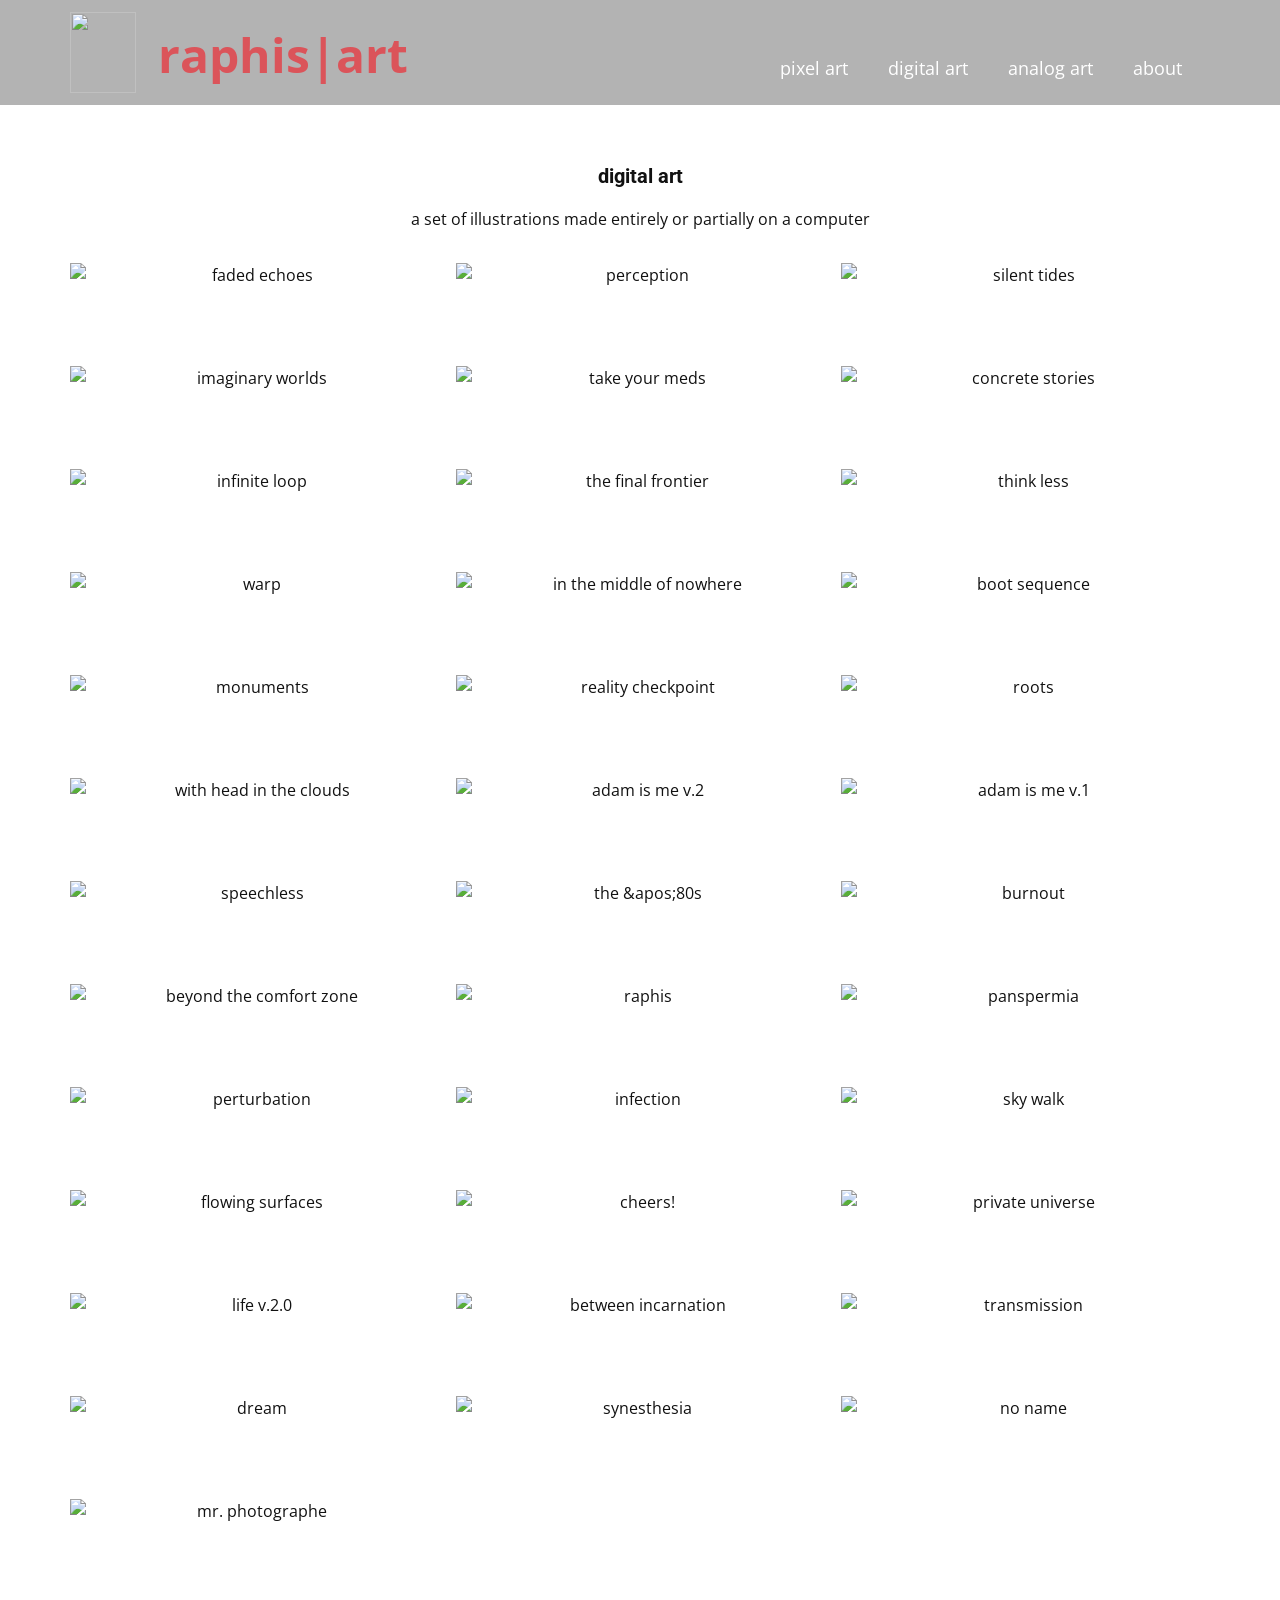
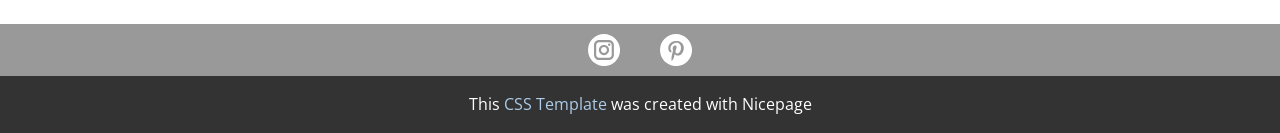
==== commit 2a7a374d: "Add files via upload" ====
--- a/index.html
+++ b/index.html
@@ -9,11 +9,11 @@
 <link rel="stylesheet" href="index.css" media="screen">
     <script class="u-script" type="text/javascript" src="jquery.js" defer=""></script>
     <script class="u-script" type="text/javascript" src="nicepage.js" defer=""></script>
-    <meta name="generator" content="Nicepage 7.10.10, nicepage.com">
-    
-    
-    
-    <link id="u-theme-google-font" rel="stylesheet" href="https://fonts.googleapis.com/css?family=Roboto:100,100i,200,200i,300,300i,400,400i,500,500i,600,600i,700,700i,800,800i,900,900i|Open+Sans:300,300i,400,400i,500,500i,600,600i,700,700i,800,800i">
+    <meta name="generator" content="Nicepage 8.0.6, nicepage.com">
+    
+    
+    
+    <link id="u-page-google-font" rel="stylesheet" href="https://fonts.googleapis.com/css2?display=swap&amp;family=Roboto:ital,wght@0,100;0,200;0,300;0,400;0,500;0,600;0,700;0,800;0,900;1,100;1,200;1,300;1,400;1,500;1,600;1,700;1,800;1,900&amp;family=Open+Sans:ital,wght@0,300;0,400;0,500;0,600;0,700;0,800;1,300;1,400;1,500;1,600;1,700;1,800">
     <script type="application/ld+json">{
 		"@context": "http://schema.org",
 		"@type": "Organization",
@@ -29,7 +29,7 @@
     <meta property="og:description" content="">
     <meta property="og:type" content="website">
   <meta data-intl-tel-input-cdn-path="intlTelInput/"></head>
-  <body data-home-page="digital-art.html" data-home-page-title="digital art" data-path-to-root="./" data-include-products="false" class="u-body u-xl-mode" data-lang="en"><header class="u-clearfix u-grey-30 u-header" id="sec-45c4"><div class="u-clearfix u-sheet u-valign-middle-lg u-valign-middle-sm u-valign-middle-xl u-sheet-1">
+  <body data-home-page="digital-art.html" data-home-page-title="digital art" data-path-to-root="./" data-include-products="false" class="u-body u-clearfix u-xl-mode" data-lang="en"><header class="u-clearfix u-grey-30 u-header" id="sec-45c4"><div class="u-clearfix u-sheet u-valign-middle-lg u-valign-middle-sm u-valign-middle-xl u-sheet-1">
         <a href="www.raphis.pl" class="u-image u-image-round u-logo u-image-1" title="raphis.pl">
           <img src="images/rhs_logo.png" class="u-logo-image u-logo-image-1" data-image-width="80.5814">
         </a>
@@ -73,144 +73,153 @@
           <div class="u-gallery-inner u-gallery-inner-1" role="listbox">
             <div class="u-effect-fade u-effect-hover-zoom u-gallery-item" data-image-width="1528" data-image-height="1080">
               <div class="u-back-slide">
-                <img class="u-back-image u-expanded u-back-image-1" src="images/Perception.jpg" alt="perception">
+                <img class="u-back-image u-expanded u-back-image-1" src="images/FadedEchoes.jpg" alt="faded echoes">
               </div>
               <div class="u-over-slide u-shading u-over-slide-1">
+                <h3 class="u-gallery-heading">faded echoes</h3>
+                <p class="u-gallery-text">11/2025</p>
+              </div>
+            </div>
+            <div class="u-effect-fade u-effect-hover-zoom u-gallery-item" data-image-width="1528" data-image-height="1080">
+              <div class="u-back-slide">
+                <img class="u-back-image u-expanded u-back-image-2" src="images/Perception.jpg" alt="perception">
+              </div>
+              <div class="u-over-slide u-shading u-over-slide-2">
                 <h3 class="u-gallery-heading">perception</h3>
                 <p class="u-gallery-text">11/2024</p>
               </div>
             </div>
             <div class="u-effect-fade u-effect-hover-zoom u-gallery-item" data-image-width="810" data-image-height="1080">
               <div class="u-back-slide">
-                <img class="u-back-image u-expanded u-back-image-2" src="images/SilentTides.jpg" alt="silent tides">
-              </div>
-              <div class="u-over-slide u-shading u-over-slide-2">
+                <img class="u-back-image u-expanded u-back-image-3" src="images/SilentTides.jpg" alt="silent tides">
+              </div>
+              <div class="u-over-slide u-shading u-over-slide-3">
                 <h3 class="u-gallery-heading">silent tides</h3>
                 <p class="u-gallery-text">06/2024</p>
               </div>
             </div>
             <div class="u-effect-fade u-effect-hover-zoom u-gallery-item" data-image-width="1528" data-image-height="1080">
               <div class="u-back-slide">
-                <img class="u-back-image u-expanded u-back-image-3" src="images/ImaginaryWorlds.jpg" alt="imaginary worlds">
-              </div>
-              <div class="u-over-slide u-shading u-over-slide-3">
+                <img class="u-back-image u-expanded u-back-image-4" src="images/ImaginaryWorlds.jpg" alt="imaginary worlds">
+              </div>
+              <div class="u-over-slide u-shading u-over-slide-4">
                 <h3 class="u-gallery-heading">imaginary worlds</h3>
                 <p class="u-gallery-text">04/2024</p>
               </div>
             </div>
             <div class="u-effect-fade u-effect-hover-zoom u-gallery-item" data-image-width="864" data-image-height="1080">
               <div class="u-back-slide">
-                <img class="u-back-image u-expanded u-back-image-4" src="images/TakeYourMeds.jpg" alt="take your meds">
-              </div>
-              <div class="u-over-slide u-shading u-over-slide-4">
+                <img class="u-back-image u-expanded u-back-image-5" src="images/TakeYourMeds.jpg" alt="take your meds">
+              </div>
+              <div class="u-over-slide u-shading u-over-slide-5">
                 <h3 class="u-gallery-heading">take your meds</h3>
                 <p class="u-gallery-text">06/2023</p>
               </div>
             </div>
             <div class="u-effect-fade u-effect-hover-zoom u-gallery-item" data-image-width="764" data-image-height="1080">
               <div class="u-back-slide">
-                <img class="u-back-image u-expanded u-back-image-5" src="images/ConcreteStories.jpg" alt="concrete stories">
-              </div>
-              <div class="u-over-slide u-shading u-over-slide-5">
+                <img class="u-back-image u-expanded u-back-image-6" src="images/ConcreteStories.jpg" alt="concrete stories">
+              </div>
+              <div class="u-over-slide u-shading u-over-slide-6">
                 <h3 class="u-gallery-heading">concrete stories</h3>
                 <p class="u-gallery-text">04/2023</p>
               </div>
             </div>
             <div class="u-effect-fade u-effect-hover-zoom u-gallery-item" data-image-width="1528" data-image-height="1080">
               <div class="u-back-slide">
-                <img class="u-back-image u-expanded u-back-image-6" src="images/InfiniteLoop.jpg" alt="infinite loop">
-              </div>
-              <div class="u-over-slide u-shading u-over-slide-6">
+                <img class="u-back-image u-expanded u-back-image-7" src="images/InfiniteLoop.jpg" alt="infinite loop">
+              </div>
+              <div class="u-over-slide u-shading u-over-slide-7">
                 <h3 class="u-gallery-heading">infinite loop</h3>
                 <p class="u-gallery-text">03/2023</p>
               </div>
             </div>
             <div class="u-effect-fade u-effect-hover-zoom u-gallery-item" data-image-width="1528" data-image-height="1080">
               <div class="u-back-slide">
-                <img class="u-back-image u-expanded u-back-image-7" src="images/TheFinalFrontier.jpg" alt="the final frontier">
-              </div>
-              <div class="u-over-slide u-shading u-over-slide-7">
+                <img class="u-back-image u-expanded u-back-image-8" src="images/TheFinalFrontier.jpg" alt="the final frontier">
+              </div>
+              <div class="u-over-slide u-shading u-over-slide-8">
                 <h3 class="u-gallery-heading">the final frontier</h3>
                 <p class="u-gallery-text">11/2021</p>
               </div>
             </div>
             <div class="u-effect-fade u-effect-hover-zoom u-gallery-item" data-image-width="764" data-image-height="1080">
               <div class="u-back-slide">
-                <img class="u-back-image u-expanded u-back-image-8" src="images/ThinkLess.jpg" alt="think less">
-              </div>
-              <div class="u-over-slide u-shading u-over-slide-8">
+                <img class="u-back-image u-expanded u-back-image-9" src="images/ThinkLess.jpg" alt="think less">
+              </div>
+              <div class="u-over-slide u-shading u-over-slide-9">
                 <h3 class="u-gallery-heading">think less</h3>
                 <p class="u-gallery-text">10/2021</p>
               </div>
             </div>
             <div class="u-effect-fade u-effect-hover-zoom u-gallery-item" data-image-width="1920" data-image-height="1080">
               <div class="u-back-slide">
-                <img class="u-back-image u-expanded u-back-image-9" src="images/Warp.jpg" alt="warp">
-              </div>
-              <div class="u-over-slide u-shading u-over-slide-9">
+                <img class="u-back-image u-expanded u-back-image-10" src="images/Warp.jpg" alt="warp">
+              </div>
+              <div class="u-over-slide u-shading u-over-slide-10">
                 <h3 class="u-gallery-heading">warp</h3>
                 <p class="u-gallery-text">07/2021</p>
               </div>
             </div>
             <div class="u-effect-fade u-effect-hover-zoom u-gallery-item" data-image-width="1920" data-image-height="1080">
               <div class="u-back-slide">
-                <img class="u-back-image u-expanded u-back-image-10" src="images/IntheMiddleofNowhere.jpg" alt="in the middle of nowhere">
-              </div>
-              <div class="u-over-slide u-shading u-over-slide-10">
+                <img class="u-back-image u-expanded u-back-image-11" src="images/IntheMiddleofNowhere.jpg" alt="in the middle of nowhere">
+              </div>
+              <div class="u-over-slide u-shading u-over-slide-11">
                 <h3 class="u-gallery-heading">in the middle of nowhere</h3>
                 <p class="u-gallery-text">06/2021</p>
               </div>
             </div>
             <div class="u-effect-fade u-effect-hover-zoom u-gallery-item" data-image-width="764" data-image-height="1080">
               <div class="u-back-slide">
-                <img class="u-back-image u-expanded u-back-image-11" src="images/BootSequence.jpg" alt="boot sequence">
-              </div>
-              <div class="u-over-slide u-shading u-over-slide-11">
+                <img class="u-back-image u-expanded u-back-image-12" src="images/BootSequence.jpg" alt="boot sequence">
+              </div>
+              <div class="u-over-slide u-shading u-over-slide-12">
                 <h3 class="u-gallery-heading">boot sequence</h3>
                 <p class="u-gallery-text">05/2021</p>
               </div>
             </div>
             <div class="u-effect-fade u-effect-hover-zoom u-gallery-item" data-image-width="1528" data-image-height="1080">
               <div class="u-back-slide">
-                <img class="u-back-image u-expanded u-back-image-12" src="images/Monuments.jpg" alt="monuments">
-              </div>
-              <div class="u-over-slide u-shading u-over-slide-12">
+                <img class="u-back-image u-expanded u-back-image-13" src="images/Monuments.jpg" alt="monuments">
+              </div>
+              <div class="u-over-slide u-shading u-over-slide-13">
                 <h3 class="u-gallery-heading">monuments</h3>
                 <p class="u-gallery-text">04/2021</p>
               </div>
             </div>
             <div class="u-effect-fade u-effect-hover-zoom u-gallery-item" data-image-width="764" data-image-height="1080">
               <div class="u-back-slide">
-                <img class="u-back-image u-expanded u-back-image-13" src="images/RealityCheckpoint.jpg" alt="reality checkpoint">
-              </div>
-              <div class="u-over-slide u-shading u-over-slide-13">
+                <img class="u-back-image u-expanded u-back-image-14" src="images/RealityCheckpoint.jpg" alt="reality checkpoint">
+              </div>
+              <div class="u-over-slide u-shading u-over-slide-14">
                 <h3 class="u-gallery-heading">reality checkpoint</h3>
                 <p class="u-gallery-text">12/2020</p>
               </div>
             </div>
             <div class="u-effect-fade u-effect-hover-zoom u-gallery-item" data-image-width="764" data-image-height="1080">
               <div class="u-back-slide">
-                <img class="u-back-image u-expanded u-back-image-14" src="images/Roots.jpg" alt="roots">
-              </div>
-              <div class="u-over-slide u-shading u-over-slide-14">
+                <img class="u-back-image u-expanded u-back-image-15" src="images/Roots.jpg" alt="roots">
+              </div>
+              <div class="u-over-slide u-shading u-over-slide-15">
                 <h3 class="u-gallery-heading">roots</h3>
                 <p class="u-gallery-text">11/2020</p>
               </div>
             </div>
             <div class="u-effect-fade u-effect-hover-zoom u-gallery-item">
               <div class="u-back-slide">
-                <img class="u-back-image u-expanded u-back-image-15" src="images/WithHeadintheClouds.jpg" alt="with head in the clouds">
-              </div>
-              <div class="u-over-slide u-shading u-over-slide-15">
+                <img class="u-back-image u-expanded u-back-image-16" src="images/WithHeadintheClouds.jpg" alt="with head in the clouds">
+              </div>
+              <div class="u-over-slide u-shading u-over-slide-16">
                 <h3 class="u-gallery-heading">with head in the clouds</h3>
                 <p class="u-gallery-text">08/2020</p>
               </div>
             </div>
             <div class="u-effect-fade u-effect-hover-zoom u-gallery-item">
               <div class="u-back-slide">
-                <img class="u-back-image u-expanded u-back-image-16" src="images/adamisme-agenda.jpg" alt="adam is me v.2">
-              </div>
-              <div class="u-over-slide u-shading u-over-slide-16">
+                <img class="u-back-image u-expanded u-back-image-17" src="images/adamisme-agenda.jpg" alt="adam is me v.2">
+              </div>
+              <div class="u-over-slide u-shading u-over-slide-17">
                 <h3 class="u-gallery-heading">adam is me v.2</h3>
                 <p class="u-gallery-text">07/2020<br>
                   <br>the final version of a cover for retro indie game "Adam Is Me"
@@ -219,9 +228,9 @@
             </div>
             <div class="u-effect-fade u-effect-hover-zoom u-gallery-item">
               <div class="u-back-slide">
-                <img class="u-back-image u-expanded u-back-image-17" src="images/Robbo.jpg" alt="adam is me v.1">
-              </div>
-              <div class="u-over-slide u-shading u-over-slide-17">
+                <img class="u-back-image u-expanded u-back-image-18" src="images/Robbo.jpg" alt="adam is me v.1">
+              </div>
+              <div class="u-over-slide u-shading u-over-slide-18">
                 <h3 class="u-gallery-heading">adam is me v.1</h3>
                 <p class="u-gallery-text">07/2020<br>
                   <br>first version of a cover project for retro indie game
@@ -230,171 +239,171 @@
             </div>
             <div class="u-effect-fade u-effect-hover-zoom u-gallery-item">
               <div class="u-back-slide">
-                <img class="u-back-image u-expanded u-back-image-18" src="images/Speechless.jpg" alt="speechless">
-              </div>
-              <div class="u-over-slide u-shading u-over-slide-18">
+                <img class="u-back-image u-expanded u-back-image-19" src="images/Speechless.jpg" alt="speechless">
+              </div>
+              <div class="u-over-slide u-shading u-over-slide-19">
                 <h3 class="u-gallery-heading">speechless</h3>
                 <p class="u-gallery-text">06/2020</p>
               </div>
             </div>
             <div class="u-effect-fade u-effect-hover-zoom u-gallery-item">
               <div class="u-back-slide">
-                <img class="u-back-image u-expanded u-back-image-19" src="images/The80s.jpg" alt="the &amp;apos;80s">
-              </div>
-              <div class="u-over-slide u-shading u-over-slide-19">
+                <img class="u-back-image u-expanded u-back-image-20" src="images/The80s.jpg" alt="the &amp;apos;80s">
+              </div>
+              <div class="u-over-slide u-shading u-over-slide-20">
                 <h3 class="u-gallery-heading">the '80s</h3>
                 <p class="u-gallery-text">04/2020</p>
               </div>
             </div>
-            <div class="u-effect-fade u-effect-hover-zoom u-gallery-item u-gallery-item-20" data-image-width="1280" data-image-height="720">
-              <div class="u-back-slide">
-                <img class="u-back-image u-expanded u-back-image-20" src="images/Burnout.jpg" alt="burnout">
-              </div>
-              <div class="u-over-slide u-shading u-over-slide-20">
+            <div class="u-effect-fade u-effect-hover-zoom u-gallery-item u-gallery-item-21" data-image-width="1280" data-image-height="720">
+              <div class="u-back-slide">
+                <img class="u-back-image u-expanded u-back-image-21" src="images/Burnout.jpg" alt="burnout">
+              </div>
+              <div class="u-over-slide u-shading u-over-slide-21">
                 <h3 class="u-gallery-heading" style="">burnout</h3>
                 <p class="u-gallery-text" style="">03/2020</p>
               </div>
             </div>
-            <div class="u-effect-fade u-effect-hover-zoom u-gallery-item u-gallery-item-21" data-image-width="1280" data-image-height="777">
-              <div class="u-back-slide">
-                <img class="u-back-image u-expanded u-back-image-21" src="images/BeyondtheComfortZone.jpg" alt="beyond the comfort zone">
-              </div>
-              <div class="u-over-slide u-shading u-over-slide-21">
+            <div class="u-effect-fade u-effect-hover-zoom u-gallery-item u-gallery-item-22" data-image-width="1280" data-image-height="777">
+              <div class="u-back-slide">
+                <img class="u-back-image u-expanded u-back-image-22" src="images/BeyondtheComfortZone.jpg" alt="beyond the comfort zone">
+              </div>
+              <div class="u-over-slide u-shading u-over-slide-22">
                 <h3 class="u-gallery-heading" style="">beyond the comfort zone</h3>
                 <p class="u-gallery-text" style="">12/2019</p>
               </div>
             </div>
-            <div class="u-effect-fade u-effect-hover-zoom u-gallery-item u-gallery-item-22" data-image-width="2000" data-image-height="1333">
-              <div class="u-back-slide">
-                <img class="u-back-image u-expanded u-back-image-22" src="images/Raphis_2019.jpg" alt="raphis">
-              </div>
-              <div class="u-over-slide u-shading u-over-slide-22">
+            <div class="u-effect-fade u-effect-hover-zoom u-gallery-item u-gallery-item-23" data-image-width="2000" data-image-height="1333">
+              <div class="u-back-slide">
+                <img class="u-back-image u-expanded u-back-image-23" src="images/Raphis_2019.jpg" alt="raphis">
+              </div>
+              <div class="u-over-slide u-shading u-over-slide-23">
                 <h3 class="u-gallery-heading" style="">raphis</h3>
                 <p class="u-gallery-text" style="">09/2019</p>
               </div>
             </div>
             <div class="u-effect-fade u-effect-hover-zoom u-gallery-item" data-image-width="1920" data-image-height="1080">
               <div class="u-back-slide">
-                <img class="u-back-image u-expanded u-back-image-23" src="images/Panspermia.jpg" alt="panspermia">
-              </div>
-              <div class="u-over-slide u-shading u-over-slide-23">
+                <img class="u-back-image u-expanded u-back-image-24" src="images/Panspermia.jpg" alt="panspermia">
+              </div>
+              <div class="u-over-slide u-shading u-over-slide-24">
                 <h3 class="u-gallery-heading">panspermia</h3>
                 <p class="u-gallery-text">07/2019</p>
               </div>
             </div>
             <div class="u-effect-fade u-effect-hover-zoom u-gallery-item" data-image-width="608" data-image-height="1080">
               <div class="u-back-slide">
-                <img class="u-back-image u-expanded u-back-image-24" src="images/Perturbacje.jpg" alt="perturbation">
-              </div>
-              <div class="u-over-slide u-shading u-over-slide-24">
+                <img class="u-back-image u-expanded u-back-image-25" src="images/Perturbacje.jpg" alt="perturbation">
+              </div>
+              <div class="u-over-slide u-shading u-over-slide-25">
                 <h3 class="u-gallery-heading">perturbation</h3>
                 <p class="u-gallery-text">04/2019</p>
               </div>
             </div>
             <div class="u-effect-fade u-effect-hover-zoom u-gallery-item" data-image-width="1520" data-image-height="1080">
               <div class="u-back-slide">
-                <img class="u-back-image u-expanded u-back-image-25" src="images/Infection.jpg" alt="infection">
-              </div>
-              <div class="u-over-slide u-shading u-over-slide-25">
+                <img class="u-back-image u-expanded u-back-image-26" src="images/Infection.jpg" alt="infection">
+              </div>
+              <div class="u-over-slide u-shading u-over-slide-26">
                 <h3 class="u-gallery-heading">infection</h3>
                 <p class="u-gallery-text">01/2019</p>
               </div>
             </div>
             <div class="u-effect-fade u-effect-hover-zoom u-gallery-item" data-image-width="1527" data-image-height="1080">
               <div class="u-back-slide">
-                <img class="u-back-image u-expanded u-back-image-26" src="images/Spacerwchmurach.jpg" alt="sky walk">
-              </div>
-              <div class="u-over-slide u-shading u-over-slide-26">
+                <img class="u-back-image u-expanded u-back-image-27" src="images/Spacerwchmurach.jpg" alt="sky walk">
+              </div>
+              <div class="u-over-slide u-shading u-over-slide-27">
                 <h3 class="u-gallery-heading">sky walk</h3>
                 <p class="u-gallery-text">04/2018</p>
               </div>
             </div>
             <div class="u-effect-fade u-effect-hover-zoom u-gallery-item" data-image-width="1280" data-image-height="902">
               <div class="u-back-slide">
-                <img class="u-back-image u-expanded u-back-image-27" src="images/Powierzchniepynce.jpg" alt="flowing surfaces">
-              </div>
-              <div class="u-over-slide u-shading u-over-slide-27">
+                <img class="u-back-image u-expanded u-back-image-28" src="images/Powierzchniepynce.jpg" alt="flowing surfaces">
+              </div>
+              <div class="u-over-slide u-shading u-over-slide-28">
                 <h3 class="u-gallery-heading">flowing surfaces</h3>
                 <p class="u-gallery-text">08/2016</p>
               </div>
             </div>
             <div class="u-effect-fade u-effect-hover-zoom u-gallery-item" data-image-width="1280" data-image-height="914">
               <div class="u-back-slide">
-                <img class="u-back-image u-expanded u-back-image-28" src="images/Nazdrowie.jpg" alt="cheers!">
-              </div>
-              <div class="u-over-slide u-shading u-over-slide-28">
+                <img class="u-back-image u-expanded u-back-image-29" src="images/Nazdrowie.jpg" alt="cheers!">
+              </div>
+              <div class="u-over-slide u-shading u-over-slide-29">
                 <h3 class="u-gallery-heading">cheers!</h3>
                 <p class="u-gallery-text">01/2016</p>
               </div>
             </div>
             <div class="u-effect-fade u-effect-hover-zoom u-gallery-item" data-image-width="1280" data-image-height="899">
               <div class="u-back-slide">
-                <img class="u-back-image u-expanded u-back-image-29" src="images/PrywatnyWszechwiat.jpg" alt="private universe">
-              </div>
-              <div class="u-over-slide u-shading u-over-slide-29">
+                <img class="u-back-image u-expanded u-back-image-30" src="images/PrywatnyWszechwiat.jpg" alt="private universe">
+              </div>
+              <div class="u-over-slide u-shading u-over-slide-30">
                 <h3 class="u-gallery-heading">private universe</h3>
                 <p class="u-gallery-text">12/2014</p>
               </div>
             </div>
             <div class="u-effect-fade u-effect-hover-zoom u-gallery-item" data-image-width="1857" data-image-height="1080">
               <div class="u-back-slide">
-                <img class="u-back-image u-expanded u-back-image-30" src="images/Lifev.2.0.jpg" alt="life v.2.0">
-              </div>
-              <div class="u-over-slide u-shading u-over-slide-30">
+                <img class="u-back-image u-expanded u-back-image-31" src="images/Lifev.2.0.jpg" alt="life v.2.0">
+              </div>
+              <div class="u-over-slide u-shading u-over-slide-31">
                 <h3 class="u-gallery-heading">life v.2.0</h3>
                 <p class="u-gallery-text">02/2014</p>
               </div>
             </div>
             <div class="u-effect-fade u-effect-hover-zoom u-gallery-item" data-image-width="1528" data-image-height="1080">
               <div class="u-back-slide">
-                <img class="u-back-image u-expanded u-back-image-31" src="images/Pomidzywcieleniami.jpg" alt="between incarnation">
-              </div>
-              <div class="u-over-slide u-shading u-over-slide-31">
+                <img class="u-back-image u-expanded u-back-image-32" src="images/Pomidzywcieleniami.jpg" alt="between incarnation">
+              </div>
+              <div class="u-over-slide u-shading u-over-slide-32">
                 <h3 class="u-gallery-heading">between incarnation</h3>
                 <p class="u-gallery-text">01/2014</p>
               </div>
             </div>
             <div class="u-effect-fade u-effect-hover-zoom u-gallery-item" data-image-width="764" data-image-height="1080">
               <div class="u-back-slide">
-                <img class="u-back-image u-expanded u-back-image-32" src="images/Transmisja.jpg" alt="transmission">
-              </div>
-              <div class="u-over-slide u-shading u-over-slide-32">
+                <img class="u-back-image u-expanded u-back-image-33" src="images/Transmisja.jpg" alt="transmission">
+              </div>
+              <div class="u-over-slide u-shading u-over-slide-33">
                 <h3 class="u-gallery-heading">transmission</h3>
                 <p class="u-gallery-text">11/2013</p>
               </div>
             </div>
             <div class="u-effect-fade u-effect-hover-zoom u-gallery-item" data-image-width="761" data-image-height="1080">
               <div class="u-back-slide">
-                <img class="u-back-image u-expanded u-back-image-33" src="images/Sen.jpg" alt="dream">
-              </div>
-              <div class="u-over-slide u-shading u-over-slide-33">
+                <img class="u-back-image u-expanded u-back-image-34" src="images/Sen.jpg" alt="dream">
+              </div>
+              <div class="u-over-slide u-shading u-over-slide-34">
                 <h3 class="u-gallery-heading">dream</h3>
                 <p class="u-gallery-text">02/2013</p>
               </div>
             </div>
             <div class="u-effect-fade u-effect-hover-zoom u-gallery-item" data-image-width="1280" data-image-height="905">
               <div class="u-back-slide">
-                <img class="u-back-image u-expanded u-back-image-34" src="images/Synestezja.jpg" alt="synesthesia">
-              </div>
-              <div class="u-over-slide u-shading u-over-slide-34">
+                <img class="u-back-image u-expanded u-back-image-35" src="images/Synestezja.jpg" alt="synesthesia">
+              </div>
+              <div class="u-over-slide u-shading u-over-slide-35">
                 <h3 class="u-gallery-heading">synesthesia</h3>
                 <p class="u-gallery-text">01/2013</p>
               </div>
             </div>
             <div class="u-effect-fade u-effect-hover-zoom u-gallery-item" data-image-width="765" data-image-height="1080">
               <div class="u-back-slide">
-                <img class="u-back-image u-expanded u-back-image-35" src="images/NoName.jpg" alt="no name">
-              </div>
-              <div class="u-over-slide u-shading u-over-slide-35">
+                <img class="u-back-image u-expanded u-back-image-36" src="images/NoName.jpg" alt="no name">
+              </div>
+              <div class="u-over-slide u-shading u-over-slide-36">
                 <h3 class="u-gallery-heading">no name</h3>
                 <p class="u-gallery-text">05/2012</p>
               </div>
             </div>
             <div class="u-effect-fade u-effect-hover-zoom u-gallery-item" data-image-width="1280" data-image-height="1030">
               <div class="u-back-slide">
-                <img class="u-back-image u-expanded u-back-image-36" src="images/PanFotograf.jpg" alt="mr. photographe">
-              </div>
-              <div class="u-over-slide u-shading u-over-slide-36">
+                <img class="u-back-image u-expanded u-back-image-37" src="images/PanFotograf.jpg" alt="mr. photographe">
+              </div>
+              <div class="u-over-slide u-shading u-over-slide-37">
                 <h3 class="u-gallery-heading">mr. photographe</h3>
                 <p class="u-gallery-text">12/2011</p>
               </div>
--- a/nicepage.css
+++ b/nicepage.css
@@ -1098,6 +1098,22 @@
   letter-spacing: inherit !important;
   text-transform: inherit !important;
 }
+.u-metadata a {
+  color: inherit !important;
+  font-size: inherit !important;
+  font-family: inherit !important;
+  line-height: inherit !important;
+  letter-spacing: inherit !important;
+  text-transform: inherit !important;
+  font-style: inherit !important;
+  font-weight: inherit !important;
+  text-decoration: none !important;
+  border: 0 none transparent !important;
+  outline: none !important !important;
+  background-color: transparent !important;
+  margin: 0 !important;
+  -webkit-text-decoration-skip: objects !important;
+}
 .u-filter-item a,
 .u-nav-link,
 .u-tab-link {
@@ -1106,6 +1122,7 @@
   line-height: inherit;
   letter-spacing: inherit;
   text-transform: inherit;
+  text-decoration: inherit;
 }
 .u-text:not(ul):not(ol):not(p):not(.u-post-content):not(.u-block-content):not(.u-product-desc):not(.u-cart-block-content):not(.u-checkout-block-content) a {
   color: inherit;
@@ -2540,10 +2557,6 @@
 .u-btn-step {
   display: inline-block;
 }
-.u-field-label,
-.u-label {
-  font-weight: normal;
-}
 .u-form ::placeholder {
   opacity: 0.5;
 }
@@ -2633,6 +2646,11 @@
 .u-form-checkbox-group.u-form-input-layout-horizontal .u-form-checkbox-group-wrapper .u-input-row {
   margin-top: 0;
   margin-right: 1em;
+}
+.u-label,
+.u-field-label {
+  margin-bottom: 5px;
+  font-weight: normal;
 }
 .u-form-file-upload input[type="file"] {
   display: none !important;
@@ -2792,6 +2810,7 @@
 }
 .u-form-number input[type="range"] {
   -webkit-appearance: none;
+  background: none;
   padding-left: 0;
   padding-right: 0;
   border: 0;
@@ -2891,7 +2910,7 @@
   --step-icon-border-width: 0px;
   --step-icon-border-radius: 0px;
   --step-icon-size: 0px;
-  
+  --step-icon-svg-size: 100%;
 }
 .u-form-progress-responsive {
   --step-icon-size: 0px;
@@ -2954,11 +2973,11 @@
   height: var(--step-icon-size);
 }
 .u-form-progress-icon.u-icon svg:first-child {
-  width: 100% !important;
-  height: 100% !important;
+  width: var(--step-icon-svg-size) !important;
+  height: var(--step-icon-svg-size) !important;
 }
 .u-form-progress-icon.u-icon img {
-  height: 100% !important;
+  height: var(--step-icon-svg-size) !important;
   width: auto !important;
 }
 .u-form-progress-icon.u-icon:empty:before {
@@ -2983,7 +3002,10 @@
   position: absolute;
   top: calc(100% + 0.5rem);
   bottom: auto;
+  word-break: break-word;
+  text-align: center;
   color: var(--step-text-default-color);
+  width: calc(var(--progress-spacing) * 2 - var(--step-icon-size) / 2);
 }
 .u-form-progress .u-form-progress-step.active .u-form-progress-text {
   color: var(--step-text-active-color);
@@ -13340,8 +13362,11 @@
 .u-sticky {
   transition: background-color 250ms, box-shadow 250ms;
 }
-.u-header.u-box-shadow {
+.u-header.u-box-shadow:not(.u-sticky) {
   z-index: 1;
+}
+.menu-overlay .u-header.u-box-shadow:not(.u-sticky) {
+  z-index: unset;
 }
 .u-overlap .u-header {
   position: absolute;
@@ -13381,12 +13406,12 @@
   pointer-events: none;
   transition: border-width 250ms;
 }
-.u-sheet.u-content-layout {
+.u-content-layout {
   display: flex;
   flex-wrap: nowrap;
 }
 @media (max-width: 991px) {
-  .u-sheet.u-content-layout {
+  .u-content-layout {
     flex-direction: column;
     align-items: center;
   }
@@ -15237,6 +15262,7 @@
   display: inline-block;
   margin-left: 5px;
   vertical-align: middle;
+  text-decoration: inherit;
 }
 .u-metadata .u-meta-icon:first-child {
   margin-left: 0;
@@ -15284,7 +15310,9 @@
   border-bottom: 25px solid transparent;
 }
 .u-background-video .u-video-poster:before,
-.u-background-video .u-video-poster:after {
+video[controls] + .u-video-poster:before,
+.u-background-video .u-video-poster:after,
+video[controls] + .u-video-poster:after {
   display: none;
 }
 .u-video video + .u-video-poster {
@@ -15488,6 +15516,7 @@
   display: inline-block;
   margin-left: 5px;
   vertical-align: middle;
+  text-decoration: inherit;
 }
 .u-metadata .u-meta-icon:first-child {
   margin-left: 0;
@@ -15506,6 +15535,7 @@
   white-space: nowrap;
   position: relative;
   line-height: 1;
+  z-index: 99;
 }
 .u-popupmenu-items {
   min-width: 120px;
@@ -15852,15 +15882,22 @@
   visibility: visible;
   pointer-events: auto;
 }
+.u-dropdown-icon .u-nav-link:first-child:nth-last-child(2) {
+  display: flex;
+  align-items: center;
+}
 .u-dropdown-icon .u-nav-link:first-child:nth-last-child(2):after {
-  content: "\2304";
-  margin-left: 0.5rem;
-  margin-right: -0.5rem;
-  display: inline-block;
-  transform: translateY(-20%);
+  content: "";
+  background-image: url([data-uri]);
+  background-repeat: no-repeat;
+  background-size: 100% auto;
+  background-position: 50% 50%;
+  min-width: 1em;
+  min-height: 1em;
+  margin-left: auto;
 }
 .u-dropdown-icon .u-nav-container .u-nav-popup .u-nav-link:first-child:nth-last-child(2):after {
-  content: "";
+  background-image: url([data-uri]);
 }
 .u-spacing-100:not(.u-text) > li:not(:last-child) {
   margin-right: 100px;
@@ -18010,6 +18047,9 @@
 .u-nav-link:hover,
 .u-nav-link:focus {
   text-decoration: none;
+}
+.u-nav-link .u-icon {
+  margin-right: 5px;
 }
 .u-nav-item a.u-nav-link,
 .menu-collapse a.u-nav-link {
@@ -22415,6 +22455,7 @@
 .u-btn .u-icon,
 .u-table-cell .u-icon,
 .u-tab-link .u-icon,
+.u-nav-link .u-icon,
 .u-accordion-link-text .u-icon {
   position: relative;
   display: inline;
@@ -22428,6 +22469,7 @@
 .u-btn .u-icon.u-file-icon > img[src],
 .u-table-cell .u-icon.u-file-icon > img[src],
 .u-tab-link .u-icon.u-file-icon > img[src],
+.u-nav-link .u-icon.u-file-icon > img[src],
 .u-accordion-link-text .u-icon.u-file-icon > img[src] {
   display: inline-block;
   height: 1em;
@@ -22435,11 +22477,12 @@
   line-height: 1;
   vertical-align: -0.15em;
 }
-.u-text .u-icon > svg,
-.u-btn .u-icon > svg,
-.u-table-cell .u-icon > svg,
-.u-tab-link .u-icon > svg,
-.u-accordion-link-text .u-icon > svg {
+.u-text .u-icon > svg:not(.u-svg-content),
+.u-btn .u-icon > svg:not(.u-svg-content),
+.u-table-cell .u-icon > svg:not(.u-svg-content),
+.u-tab-link .u-icon > svg:not(.u-svg-content),
+.u-nav-link .u-icon > svg:not(.u-svg-content),
+.u-accordion-link-text .u-icon > svg:not(.u-svg-content) {
   display: inline-block;
   width: 1em;
   height: 1em;
@@ -22450,6 +22493,7 @@
 .u-btn .u-icon > svg + img,
 .u-table-cell .u-icon > svg + img,
 .u-tab-link .u-icon > svg + img,
+.u-nav-link .u-icon > svg + img,
 .u-accordion-link-text .u-icon > svg + img {
   position: absolute !important;
   left: calc(50% - 0.5em) !important;
@@ -22649,6 +22693,9 @@
 .u-layout-horizontal .u-back-image {
   width: auto;
 }
+.u-products .u-carousel-item {
+  cursor: pointer;
+}
 .u-product {
   display: flex;
 }
@@ -22714,12 +22761,37 @@
   min-width: fit-content;
   --gap: 0;
 }
+.u-product-variation.u-product-variation-horizontal .u-product-variant {
+  display: flex;
+  flex-flow: row wrap;
+  gap: 10px;
+  align-items: center;
+}
+.u-product-variation.u-product-variation-horizontal .u-product-variant label {
+  margin: 0;
+}
+.u-product-variation.u-align-center label {
+  text-align: center;
+}
+.u-product-variation.u-align-center .u-product-variant-colors {
+  justify-content: center;
+}
+.u-product-variation.u-align-left label {
+  text-align: left;
+}
+.u-product-variation.u-align-left .u-product-variant-colors {
+  justify-content: flex-start;
+}
+.u-product-variation.u-align-right label {
+  text-align: right;
+}
+.u-product-variation.u-align-right .u-product-variant-colors {
+  justify-content: flex-end;
+}
 .u-product-variant-tags,
 .u-product-variant-colors {
   display: flex;
   flex-flow: row wrap;
-  max-width: -webkit-fit-content;
-  max-width: fit-content;
   gap: var(--gap);
 }
 .u-product-variant-tags {
@@ -22744,6 +22816,9 @@
   position: relative;
   display: block;
   cursor: pointer;
+}
+.u-product-variant-colors-circle.active {
+  border-width: 2px;
 }
 .u-rotation-parent > * {
   position: absolute;
@@ -25767,7 +25842,9 @@
 [class*="-radius-"] .u-background-effect,
 .u-radius .u-background-effect,
 [class*="-radius-"]:not(.u-hover-box) > .u-container-layout,
-.u-radius:not(.u-hover-box) > .u-container-layout {
+.u-radius:not(.u-hover-box) > .u-container-layout,
+[class*="-radius-"].u-carousel > .u-carousel-inner,
+.u-radius.u-carousel > .u-carousel-inner {
   border-radius: var(--top-left-radius, var(--border-top-left-radius, var(--radius, var(--border-radius, 0)))) var(--top-right-radius, var(--border-top-right-radius, var(--radius, var(--border-radius, 0)))) var(--bottom-right-radius, var(--border-bottom-right-radius, var(--radius, var(--border-radius, 0)))) var(--bottom-left-radius, var(--border-bottom-left-radius, var(--radius, var(--border-radius, 0)))) !important;
 }
 .u-radius-0 {
--- a/index.css
+++ b/index.css
@@ -18,7 +18,7 @@
 }
 
 .u-section-1 .u-gallery-1 {
-  height: 1318px;
+  height: 1322px;
   grid-template-columns: auto auto auto;
   grid-gap: 17px;
   margin: 30px 0 39px;
@@ -48,7 +48,7 @@
 }
 
 .u-section-1 .u-back-image-3 {
-  object-position: 50% 28.07%;
+  object-position: 50% 17.68%;
 }
 
 .u-section-1 .u-over-slide-3 {
@@ -66,52 +66,52 @@
 }
 
 .u-section-1 .u-back-image-5 {
+  object-position: 50% 28.07%;
+}
+
+.u-section-1 .u-over-slide-5 {
+  background-image: linear-gradient(0deg, rgba(0,0,0,0.2), rgba(0,0,0,0.2));
+  padding: 20px;
+}
+
+.u-section-1 .u-back-image-6 {
   object-position: 50% 16.25%;
 }
 
-.u-section-1 .u-over-slide-5 {
-  background-image: linear-gradient(0deg, rgba(0,0,0,0.2), rgba(0,0,0,0.2));
-  padding: 20px;
-}
-
-.u-section-1 .u-back-image-6 {
+.u-section-1 .u-over-slide-6 {
+  background-image: linear-gradient(0deg, rgba(0,0,0,0.2), rgba(0,0,0,0.2));
+  padding: 20px;
+}
+
+.u-section-1 .u-back-image-7 {
   object-position: 50% 0%;
 }
 
-.u-section-1 .u-over-slide-6 {
-  background-image: linear-gradient(0deg, rgba(0,0,0,0.2), rgba(0,0,0,0.2));
-  padding: 20px;
-}
-
-.u-section-1 .u-back-image-7 {
+.u-section-1 .u-over-slide-7 {
+  background-image: linear-gradient(0deg, rgba(0,0,0,0.2), rgba(0,0,0,0.2));
+  padding: 20px;
+}
+
+.u-section-1 .u-back-image-8 {
   object-position: 50% 16.25%;
 }
 
-.u-section-1 .u-over-slide-7 {
-  background-image: linear-gradient(0deg, rgba(0,0,0,0.2), rgba(0,0,0,0.2));
-  padding: 20px;
-}
-
-.u-section-1 .u-back-image-8 {
+.u-section-1 .u-over-slide-8 {
+  background-image: linear-gradient(0deg, rgba(0,0,0,0.2), rgba(0,0,0,0.2));
+  padding: 20px;
+}
+
+.u-section-1 .u-back-image-9 {
   object-position: 50% 38.92%;
 }
 
-.u-section-1 .u-over-slide-8 {
-  background-image: linear-gradient(0deg, rgba(0,0,0,0.2), rgba(0,0,0,0.2));
-  padding: 20px;
-}
-
-.u-section-1 .u-back-image-9 {
+.u-section-1 .u-over-slide-9 {
+  background-image: linear-gradient(0deg, rgba(0,0,0,0.2), rgba(0,0,0,0.2));
+  padding: 20px;
+}
+
+.u-section-1 .u-back-image-10 {
   object-position: 50% 41.13%;
-}
-
-.u-section-1 .u-over-slide-9 {
-  background-image: linear-gradient(0deg, rgba(0,0,0,0.2), rgba(0,0,0,0.2));
-  padding: 20px;
-}
-
-.u-section-1 .u-back-image-10 {
-  object-position: 50% 17.21%;
 }
 
 .u-section-1 .u-over-slide-10 {
@@ -129,87 +129,82 @@
 }
 
 .u-section-1 .u-back-image-12 {
+  object-position: 50% 17.21%;
+}
+
+.u-section-1 .u-over-slide-12 {
+  background-image: linear-gradient(0deg, rgba(0,0,0,0.2), rgba(0,0,0,0.2));
+  padding: 20px;
+}
+
+.u-section-1 .u-back-image-13 {
   object-position: 50% 21.58%;
 }
 
-.u-section-1 .u-over-slide-12 {
-  background-image: linear-gradient(0deg, rgba(0,0,0,0.2), rgba(0,0,0,0.2));
-  padding: 20px;
-}
-
-.u-section-1 .u-back-image-13 {
+.u-section-1 .u-over-slide-13 {
+  background-image: linear-gradient(0deg, rgba(0,0,0,0.2), rgba(0,0,0,0.2));
+  padding: 20px;
+}
+
+.u-section-1 .u-back-image-14 {
   object-position: 0% 45.42%;
 }
 
-.u-section-1 .u-over-slide-13 {
-  background-image: linear-gradient(0deg, rgba(0,0,0,0.2), rgba(0,0,0,0.2));
-  padding: 20px;
-}
-
-.u-section-1 .u-back-image-14 {
+.u-section-1 .u-over-slide-14 {
+  background-image: linear-gradient(0deg, rgba(0,0,0,0.2), rgba(0,0,0,0.2));
+  padding: 20px;
+}
+
+.u-section-1 .u-back-image-15 {
   object-position: 50% 23.98%;
 }
 
-.u-section-1 .u-over-slide-14 {
-  background-image: linear-gradient(0deg, rgba(0,0,0,0.2), rgba(0,0,0,0.2));
-  padding: 20px;
-}
-
-.u-section-1 .u-back-image-15 {
+.u-section-1 .u-over-slide-15 {
+  background-image: linear-gradient(0deg, rgba(0,0,0,0.2), rgba(0,0,0,0.2));
+  padding: 20px;
+}
+
+.u-section-1 .u-back-image-16 {
   object-position: 0% 32.37%;
 }
 
-.u-section-1 .u-over-slide-15 {
-  background-image: linear-gradient(0deg, rgba(0,0,0,0.2), rgba(0,0,0,0.2));
-  padding: 20px;
-}
-
-.u-section-1 .u-back-image-16 {
+.u-section-1 .u-over-slide-16 {
+  background-image: linear-gradient(0deg, rgba(0,0,0,0.2), rgba(0,0,0,0.2));
+  padding: 20px;
+}
+
+.u-section-1 .u-back-image-17 {
   object-position: 50% 41.68%;
 }
 
-.u-section-1 .u-over-slide-16 {
-  background-image: linear-gradient(0deg, rgba(0,0,0,0.2), rgba(0,0,0,0.2));
-  padding: 20px;
-}
-
-.u-section-1 .u-back-image-17 {
+.u-section-1 .u-over-slide-17 {
+  background-image: linear-gradient(0deg, rgba(0,0,0,0.2), rgba(0,0,0,0.2));
+  padding: 20px;
+}
+
+.u-section-1 .u-back-image-18 {
   object-position: 50% 33.01%;
 }
 
-.u-section-1 .u-over-slide-17 {
-  background-image: linear-gradient(0deg, rgba(0,0,0,0.2), rgba(0,0,0,0.2));
-  padding: 20px;
-}
-
-.u-section-1 .u-back-image-18 {
+.u-section-1 .u-over-slide-18 {
+  background-image: linear-gradient(0deg, rgba(0,0,0,0.2), rgba(0,0,0,0.2));
+  padding: 20px;
+}
+
+.u-section-1 .u-back-image-19 {
   object-position: 50% 27.45%;
 }
 
-.u-section-1 .u-over-slide-18 {
-  background-image: linear-gradient(0deg, rgba(0,0,0,0.2), rgba(0,0,0,0.2));
-  padding: 20px;
-}
-
-.u-section-1 .u-back-image-19 {
+.u-section-1 .u-over-slide-19 {
+  background-image: linear-gradient(0deg, rgba(0,0,0,0.2), rgba(0,0,0,0.2));
+  padding: 20px;
+}
+
+.u-section-1 .u-back-image-20 {
   object-position: 50% 36.82%;
 }
 
-.u-section-1 .u-over-slide-19 {
-  background-image: linear-gradient(0deg, rgba(0,0,0,0.2), rgba(0,0,0,0.2));
-  padding: 20px;
-}
-
-.u-section-1 .u-gallery-item-20 {
-  box-shadow: 0 0 0 0 rgba(0,0,0,0);
-}
-
-.u-section-1 .u-back-image-20 {
-  object-position: 50% 37.62%;
-}
-
 .u-section-1 .u-over-slide-20 {
-  transition-duration: 0.5s;
   background-image: linear-gradient(0deg, rgba(0,0,0,0.2), rgba(0,0,0,0.2));
   padding: 20px;
 }
@@ -219,7 +214,7 @@
 }
 
 .u-section-1 .u-back-image-21 {
-  object-position: 50% 8.12%;
+  object-position: 50% 37.62%;
 }
 
 .u-section-1 .u-over-slide-21 {
@@ -233,7 +228,7 @@
 }
 
 .u-section-1 .u-back-image-22 {
-  object-position: 50% 44.54%;
+  object-position: 50% 8.12%;
 }
 
 .u-section-1 .u-over-slide-22 {
@@ -242,128 +237,142 @@
   padding: 20px;
 }
 
+.u-section-1 .u-gallery-item-23 {
+  box-shadow: 0 0 0 0 rgba(0,0,0,0);
+}
+
 .u-section-1 .u-back-image-23 {
+  object-position: 50% 44.54%;
+}
+
+.u-section-1 .u-over-slide-23 {
+  transition-duration: 0.5s;
+  background-image: linear-gradient(0deg, rgba(0,0,0,0.2), rgba(0,0,0,0.2));
+  padding: 20px;
+}
+
+.u-section-1 .u-back-image-24 {
   object-position: 50% 27.62%;
 }
 
-.u-section-1 .u-over-slide-23 {
-  background-image: linear-gradient(0deg, rgba(0,0,0,0.2), rgba(0,0,0,0.2));
-  padding: 20px;
-}
-
-.u-section-1 .u-back-image-24 {
+.u-section-1 .u-over-slide-24 {
+  background-image: linear-gradient(0deg, rgba(0,0,0,0.2), rgba(0,0,0,0.2));
+  padding: 20px;
+}
+
+.u-section-1 .u-back-image-25 {
   object-position: 50% 50.71%;
 }
 
-.u-section-1 .u-over-slide-24 {
-  background-image: linear-gradient(0deg, rgba(0,0,0,0.2), rgba(0,0,0,0.2));
-  padding: 20px;
-}
-
-.u-section-1 .u-back-image-25 {
+.u-section-1 .u-over-slide-25 {
+  background-image: linear-gradient(0deg, rgba(0,0,0,0.2), rgba(0,0,0,0.2));
+  padding: 20px;
+}
+
+.u-section-1 .u-back-image-26 {
   object-position: 100% 100%;
 }
 
-.u-section-1 .u-over-slide-25 {
-  background-image: linear-gradient(0deg, rgba(0,0,0,0.2), rgba(0,0,0,0.2));
-  padding: 20px;
-}
-
-.u-section-1 .u-back-image-26 {
+.u-section-1 .u-over-slide-26 {
+  background-image: linear-gradient(0deg, rgba(0,0,0,0.2), rgba(0,0,0,0.2));
+  padding: 20px;
+}
+
+.u-section-1 .u-back-image-27 {
   object-position: 100% 16.86%;
 }
 
-.u-section-1 .u-over-slide-26 {
-  background-image: linear-gradient(0deg, rgba(0,0,0,0.2), rgba(0,0,0,0.2));
-  padding: 20px;
-}
-
-.u-section-1 .u-back-image-27 {
+.u-section-1 .u-over-slide-27 {
+  background-image: linear-gradient(0deg, rgba(0,0,0,0.2), rgba(0,0,0,0.2));
+  padding: 20px;
+}
+
+.u-section-1 .u-back-image-28 {
   object-position: 50% 21.56%;
 }
 
-.u-section-1 .u-over-slide-27 {
-  background-image: linear-gradient(0deg, rgba(0,0,0,0.2), rgba(0,0,0,0.2));
-  padding: 20px;
-}
-
-.u-section-1 .u-back-image-28 {
+.u-section-1 .u-over-slide-28 {
+  background-image: linear-gradient(0deg, rgba(0,0,0,0.2), rgba(0,0,0,0.2));
+  padding: 20px;
+}
+
+.u-section-1 .u-back-image-29 {
   object-position: 50% 44.86%;
 }
 
-.u-section-1 .u-over-slide-28 {
-  background-image: linear-gradient(0deg, rgba(0,0,0,0.2), rgba(0,0,0,0.2));
-  padding: 20px;
-}
-
-.u-section-1 .u-back-image-29 {
+.u-section-1 .u-over-slide-29 {
+  background-image: linear-gradient(0deg, rgba(0,0,0,0.2), rgba(0,0,0,0.2));
+  padding: 20px;
+}
+
+.u-section-1 .u-back-image-30 {
   object-position: 50% 28.8%;
 }
 
-.u-section-1 .u-over-slide-29 {
-  background-image: linear-gradient(0deg, rgba(0,0,0,0.2), rgba(0,0,0,0.2));
-  padding: 20px;
-}
-
-.u-section-1 .u-back-image-30 {
+.u-section-1 .u-over-slide-30 {
+  background-image: linear-gradient(0deg, rgba(0,0,0,0.2), rgba(0,0,0,0.2));
+  padding: 20px;
+}
+
+.u-section-1 .u-back-image-31 {
   object-position: 50% 70.22%;
 }
 
-.u-section-1 .u-over-slide-30 {
-  background-image: linear-gradient(0deg, rgba(0,0,0,0.2), rgba(0,0,0,0.2));
-  padding: 20px;
-}
-
-.u-section-1 .u-back-image-31 {
+.u-section-1 .u-over-slide-31 {
+  background-image: linear-gradient(0deg, rgba(0,0,0,0.2), rgba(0,0,0,0.2));
+  padding: 20px;
+}
+
+.u-section-1 .u-back-image-32 {
   object-position: 50% 3.39%;
 }
 
-.u-section-1 .u-over-slide-31 {
-  background-image: linear-gradient(0deg, rgba(0,0,0,0.2), rgba(0,0,0,0.2));
-  padding: 20px;
-}
-
-.u-section-1 .u-back-image-32 {
+.u-section-1 .u-over-slide-32 {
+  background-image: linear-gradient(0deg, rgba(0,0,0,0.2), rgba(0,0,0,0.2));
+  padding: 20px;
+}
+
+.u-section-1 .u-back-image-33 {
   object-position: 50% 22.15%;
 }
 
-.u-section-1 .u-over-slide-32 {
-  background-image: linear-gradient(0deg, rgba(0,0,0,0.2), rgba(0,0,0,0.2));
-  padding: 20px;
-}
-
-.u-section-1 .u-back-image-33 {
+.u-section-1 .u-over-slide-33 {
+  background-image: linear-gradient(0deg, rgba(0,0,0,0.2), rgba(0,0,0,0.2));
+  padding: 20px;
+}
+
+.u-section-1 .u-back-image-34 {
   object-position: 50% 75.19%;
 }
 
-.u-section-1 .u-over-slide-33 {
-  background-image: linear-gradient(0deg, rgba(0,0,0,0.2), rgba(0,0,0,0.2));
-  padding: 20px;
-}
-
-.u-section-1 .u-back-image-34 {
+.u-section-1 .u-over-slide-34 {
+  background-image: linear-gradient(0deg, rgba(0,0,0,0.2), rgba(0,0,0,0.2));
+  padding: 20px;
+}
+
+.u-section-1 .u-back-image-35 {
   object-position: 50% 28.9%;
 }
 
-.u-section-1 .u-over-slide-34 {
-  background-image: linear-gradient(0deg, rgba(0,0,0,0.2), rgba(0,0,0,0.2));
-  padding: 20px;
-}
-
-.u-section-1 .u-back-image-35 {
+.u-section-1 .u-over-slide-35 {
+  background-image: linear-gradient(0deg, rgba(0,0,0,0.2), rgba(0,0,0,0.2));
+  padding: 20px;
+}
+
+.u-section-1 .u-back-image-36 {
   object-position: 50% 27.36%;
 }
 
-.u-section-1 .u-over-slide-35 {
-  background-image: linear-gradient(0deg, rgba(0,0,0,0.2), rgba(0,0,0,0.2));
-  padding: 20px;
-}
-
-.u-section-1 .u-back-image-36 {
+.u-section-1 .u-over-slide-36 {
+  background-image: linear-gradient(0deg, rgba(0,0,0,0.2), rgba(0,0,0,0.2));
+  padding: 20px;
+}
+
+.u-section-1 .u-back-image-37 {
   object-position: 50% 33.85%;
 }
 
-.u-section-1 .u-over-slide-36 {
+.u-section-1 .u-over-slide-37 {
   background-image: linear-gradient(0deg, rgba(0,0,0,0.2), rgba(0,0,0,0.2));
   padding: 20px;
 }
@@ -374,7 +383,7 @@
   }
 
   .u-section-1 .u-sheet-1 {
-    min-height: 1226px;
+    min-height: 1229px;
   }
 
   .u-section-1 .u-text-2 {
@@ -383,7 +392,7 @@
   }
 
   .u-section-1 .u-gallery-1 {
-    height: 1113px;
+    height: 1120px;
     margin-right: initial;
     margin-left: initial;
   }
@@ -536,6 +545,10 @@
   .u-section-1 .u-over-slide-36 {
     min-height: 100px;
   }
+
+  .u-section-1 .u-over-slide-37 {
+    min-height: 100px;
+  }
 }
 
 @media (max-width: 991px) {
@@ -544,11 +557,11 @@
   }
 
   .u-section-1 .u-sheet-1 {
-    min-height: 1977px;
+    min-height: 1973px;
   }
 
   .u-section-1 .u-gallery-1 {
-    height: 1906px;
+    height: 1864px;
     margin-right: initial;
     margin-left: initial;
   }
@@ -564,11 +577,11 @@
   }
 
   .u-section-1 .u-sheet-1 {
-    min-height: 5420px;
+    min-height: 5382px;
   }
 
   .u-section-1 .u-gallery-1 {
-    height: 5563px;
+    height: 5273px;
     margin-right: initial;
     margin-left: initial;
   }
@@ -584,11 +597,11 @@
   }
 
   .u-section-1 .u-sheet-1 {
-    min-height: 3675px;
+    min-height: 3656px;
   }
 
   .u-section-1 .u-gallery-1 {
-    height: 3723px;
+    height: 3547px;
     margin-right: initial;
     margin-left: initial;
   }
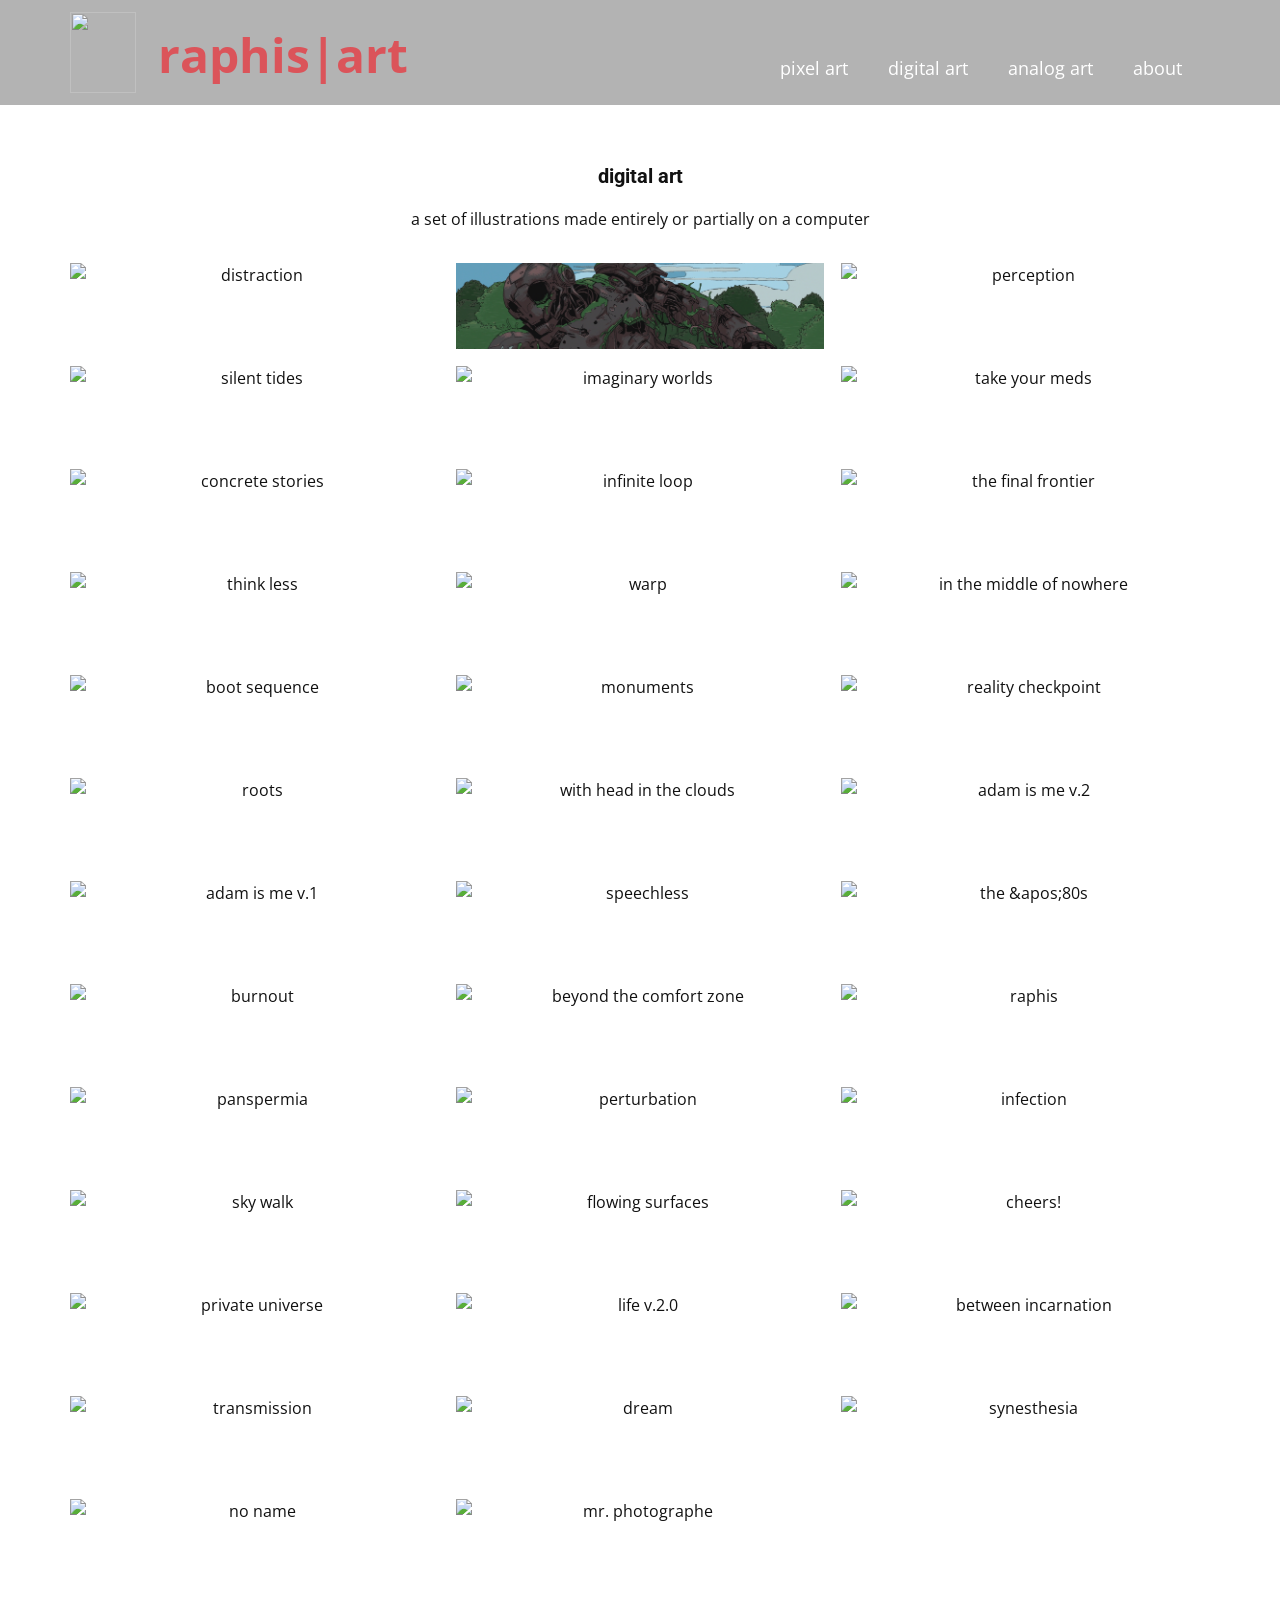
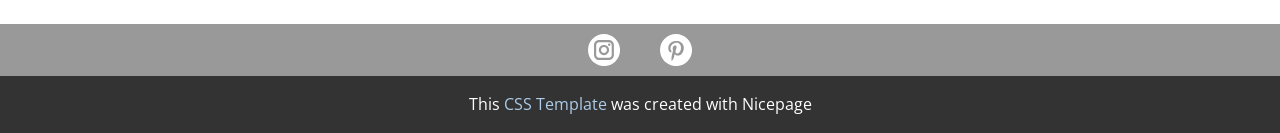
==== commit fa836747: "Add files via upload" ====
--- a/index.html
+++ b/index.html
@@ -9,7 +9,7 @@
 <link rel="stylesheet" href="index.css" media="screen">
     <script class="u-script" type="text/javascript" src="jquery.js" defer=""></script>
     <script class="u-script" type="text/javascript" src="nicepage.js" defer=""></script>
-    <meta name="generator" content="Nicepage 8.0.6, nicepage.com">
+    <meta name="generator" content="Nicepage 8.5.1, nicepage.com">
     
     
     
@@ -42,10 +42,10 @@
             </a>
           </div>
           <div class="u-custom-menu u-nav-container">
-            <ul class="u-nav u-unstyled u-nav-1" role="menubar"><li class="u-nav-item" role="none"><a class="u-button-style u-nav-link u-text-active-palette-1-base u-text-hover-palette-2-base" href="pixel-art.html" style="padding: 10px 20px;" role="menuitem">pixel art</a>
-</li><li class="u-nav-item" role="none"><a class="u-button-style u-nav-link u-text-active-palette-1-base u-text-hover-palette-2-base" href="./" style="padding: 10px 20px;" role="menuitem">digital art</a>
-</li><li class="u-nav-item" role="none"><a class="u-button-style u-nav-link u-text-active-palette-1-base u-text-hover-palette-2-base" href="analog-art.html" style="padding: 10px 20px;" role="menuitem">analog art</a>
-</li><li class="u-nav-item" role="none"><a class="u-button-style u-nav-link u-text-active-palette-1-base u-text-hover-palette-2-base" href="about.html" style="padding: 10px 20px;" role="menuitem">about</a>
+            <ul class="u-nav u-unstyled u-nav-1" role="menubar"><li class="u-nav-item" role="none"><a class="u-button-style u-nav-link u-text-active-palette-1-base u-text-hover-palette-2-base u-nav-link-2" href="pixel-art.html" role="menuitem">pixel art</a>
+</li><li class="u-nav-item" role="none"><a class="u-button-style u-nav-link u-text-active-palette-1-base u-text-hover-palette-2-base u-nav-link-2" href="./" role="menuitem">digital art</a>
+</li><li class="u-nav-item" role="none"><a class="u-button-style u-nav-link u-text-active-palette-1-base u-text-hover-palette-2-base u-nav-link-2" href="analog-art.html" role="menuitem">analog art</a>
+</li><li class="u-nav-item" role="none"><a class="u-button-style u-nav-link u-text-active-palette-1-base u-text-hover-palette-2-base u-nav-link-2" href="about.html" role="menuitem">about</a>
 </li></ul>
           </div>
           <div class="u-custom-menu u-nav-container-collapse" id="599a" role="region" aria-label="Menu panel">
@@ -73,153 +73,162 @@
           <div class="u-gallery-inner u-gallery-inner-1" role="listbox">
             <div class="u-effect-fade u-effect-hover-zoom u-gallery-item" data-image-width="1528" data-image-height="1080">
               <div class="u-back-slide">
-                <img class="u-back-image u-expanded u-back-image-1" src="images/FadedEchoes.jpg" alt="faded echoes">
+                <img class="u-back-image u-expanded u-back-image-1" src="images/Distraction.jpg" alt="distraction">
               </div>
               <div class="u-over-slide u-shading u-over-slide-1">
+                <h3 class="u-gallery-heading">distraction</h3>
+                <p class="u-gallery-text">06/2026</p>
+              </div>
+            </div>
+            <div class="u-effect-fade u-effect-hover-zoom u-gallery-item" data-image-width="1528" data-image-height="1080">
+              <div class="u-back-slide">
+                <img class="u-back-image u-expanded u-back-image-2" src="images/FadedEchoes.jpg" alt="faded echoes">
+              </div>
+              <div class="u-over-slide u-shading u-over-slide-2">
                 <h3 class="u-gallery-heading">faded echoes</h3>
                 <p class="u-gallery-text">11/2025</p>
               </div>
             </div>
             <div class="u-effect-fade u-effect-hover-zoom u-gallery-item" data-image-width="1528" data-image-height="1080">
               <div class="u-back-slide">
-                <img class="u-back-image u-expanded u-back-image-2" src="images/Perception.jpg" alt="perception">
-              </div>
-              <div class="u-over-slide u-shading u-over-slide-2">
+                <img class="u-back-image u-expanded u-back-image-3" src="images/Perception.jpg" alt="perception">
+              </div>
+              <div class="u-over-slide u-shading u-over-slide-3">
                 <h3 class="u-gallery-heading">perception</h3>
                 <p class="u-gallery-text">11/2024</p>
               </div>
             </div>
             <div class="u-effect-fade u-effect-hover-zoom u-gallery-item" data-image-width="810" data-image-height="1080">
               <div class="u-back-slide">
-                <img class="u-back-image u-expanded u-back-image-3" src="images/SilentTides.jpg" alt="silent tides">
-              </div>
-              <div class="u-over-slide u-shading u-over-slide-3">
+                <img class="u-back-image u-expanded u-back-image-4" src="images/SilentTides.jpg" alt="silent tides">
+              </div>
+              <div class="u-over-slide u-shading u-over-slide-4">
                 <h3 class="u-gallery-heading">silent tides</h3>
                 <p class="u-gallery-text">06/2024</p>
               </div>
             </div>
             <div class="u-effect-fade u-effect-hover-zoom u-gallery-item" data-image-width="1528" data-image-height="1080">
               <div class="u-back-slide">
-                <img class="u-back-image u-expanded u-back-image-4" src="images/ImaginaryWorlds.jpg" alt="imaginary worlds">
-              </div>
-              <div class="u-over-slide u-shading u-over-slide-4">
+                <img class="u-back-image u-expanded u-back-image-5" src="images/ImaginaryWorlds.jpg" alt="imaginary worlds">
+              </div>
+              <div class="u-over-slide u-shading u-over-slide-5">
                 <h3 class="u-gallery-heading">imaginary worlds</h3>
                 <p class="u-gallery-text">04/2024</p>
               </div>
             </div>
             <div class="u-effect-fade u-effect-hover-zoom u-gallery-item" data-image-width="864" data-image-height="1080">
               <div class="u-back-slide">
-                <img class="u-back-image u-expanded u-back-image-5" src="images/TakeYourMeds.jpg" alt="take your meds">
-              </div>
-              <div class="u-over-slide u-shading u-over-slide-5">
+                <img class="u-back-image u-expanded u-back-image-6" src="images/TakeYourMeds.jpg" alt="take your meds">
+              </div>
+              <div class="u-over-slide u-shading u-over-slide-6">
                 <h3 class="u-gallery-heading">take your meds</h3>
                 <p class="u-gallery-text">06/2023</p>
               </div>
             </div>
             <div class="u-effect-fade u-effect-hover-zoom u-gallery-item" data-image-width="764" data-image-height="1080">
               <div class="u-back-slide">
-                <img class="u-back-image u-expanded u-back-image-6" src="images/ConcreteStories.jpg" alt="concrete stories">
-              </div>
-              <div class="u-over-slide u-shading u-over-slide-6">
+                <img class="u-back-image u-expanded u-back-image-7" src="images/ConcreteStories.jpg" alt="concrete stories">
+              </div>
+              <div class="u-over-slide u-shading u-over-slide-7">
                 <h3 class="u-gallery-heading">concrete stories</h3>
                 <p class="u-gallery-text">04/2023</p>
               </div>
             </div>
             <div class="u-effect-fade u-effect-hover-zoom u-gallery-item" data-image-width="1528" data-image-height="1080">
               <div class="u-back-slide">
-                <img class="u-back-image u-expanded u-back-image-7" src="images/InfiniteLoop.jpg" alt="infinite loop">
-              </div>
-              <div class="u-over-slide u-shading u-over-slide-7">
+                <img class="u-back-image u-expanded u-back-image-8" src="images/InfiniteLoop.jpg" alt="infinite loop">
+              </div>
+              <div class="u-over-slide u-shading u-over-slide-8">
                 <h3 class="u-gallery-heading">infinite loop</h3>
                 <p class="u-gallery-text">03/2023</p>
               </div>
             </div>
             <div class="u-effect-fade u-effect-hover-zoom u-gallery-item" data-image-width="1528" data-image-height="1080">
               <div class="u-back-slide">
-                <img class="u-back-image u-expanded u-back-image-8" src="images/TheFinalFrontier.jpg" alt="the final frontier">
-              </div>
-              <div class="u-over-slide u-shading u-over-slide-8">
+                <img class="u-back-image u-expanded u-back-image-9" src="images/TheFinalFrontier.jpg" alt="the final frontier">
+              </div>
+              <div class="u-over-slide u-shading u-over-slide-9">
                 <h3 class="u-gallery-heading">the final frontier</h3>
                 <p class="u-gallery-text">11/2021</p>
               </div>
             </div>
             <div class="u-effect-fade u-effect-hover-zoom u-gallery-item" data-image-width="764" data-image-height="1080">
               <div class="u-back-slide">
-                <img class="u-back-image u-expanded u-back-image-9" src="images/ThinkLess.jpg" alt="think less">
-              </div>
-              <div class="u-over-slide u-shading u-over-slide-9">
+                <img class="u-back-image u-expanded u-back-image-10" src="images/ThinkLess.jpg" alt="think less">
+              </div>
+              <div class="u-over-slide u-shading u-over-slide-10">
                 <h3 class="u-gallery-heading">think less</h3>
                 <p class="u-gallery-text">10/2021</p>
               </div>
             </div>
             <div class="u-effect-fade u-effect-hover-zoom u-gallery-item" data-image-width="1920" data-image-height="1080">
               <div class="u-back-slide">
-                <img class="u-back-image u-expanded u-back-image-10" src="images/Warp.jpg" alt="warp">
-              </div>
-              <div class="u-over-slide u-shading u-over-slide-10">
+                <img class="u-back-image u-expanded u-back-image-11" src="images/Warp.jpg" alt="warp">
+              </div>
+              <div class="u-over-slide u-shading u-over-slide-11">
                 <h3 class="u-gallery-heading">warp</h3>
                 <p class="u-gallery-text">07/2021</p>
               </div>
             </div>
             <div class="u-effect-fade u-effect-hover-zoom u-gallery-item" data-image-width="1920" data-image-height="1080">
               <div class="u-back-slide">
-                <img class="u-back-image u-expanded u-back-image-11" src="images/IntheMiddleofNowhere.jpg" alt="in the middle of nowhere">
-              </div>
-              <div class="u-over-slide u-shading u-over-slide-11">
+                <img class="u-back-image u-expanded u-back-image-12" src="images/IntheMiddleofNowhere.jpg" alt="in the middle of nowhere">
+              </div>
+              <div class="u-over-slide u-shading u-over-slide-12">
                 <h3 class="u-gallery-heading">in the middle of nowhere</h3>
                 <p class="u-gallery-text">06/2021</p>
               </div>
             </div>
             <div class="u-effect-fade u-effect-hover-zoom u-gallery-item" data-image-width="764" data-image-height="1080">
               <div class="u-back-slide">
-                <img class="u-back-image u-expanded u-back-image-12" src="images/BootSequence.jpg" alt="boot sequence">
-              </div>
-              <div class="u-over-slide u-shading u-over-slide-12">
+                <img class="u-back-image u-expanded u-back-image-13" src="images/BootSequence.jpg" alt="boot sequence">
+              </div>
+              <div class="u-over-slide u-shading u-over-slide-13">
                 <h3 class="u-gallery-heading">boot sequence</h3>
                 <p class="u-gallery-text">05/2021</p>
               </div>
             </div>
             <div class="u-effect-fade u-effect-hover-zoom u-gallery-item" data-image-width="1528" data-image-height="1080">
               <div class="u-back-slide">
-                <img class="u-back-image u-expanded u-back-image-13" src="images/Monuments.jpg" alt="monuments">
-              </div>
-              <div class="u-over-slide u-shading u-over-slide-13">
+                <img class="u-back-image u-expanded u-back-image-14" src="images/Monuments.jpg" alt="monuments">
+              </div>
+              <div class="u-over-slide u-shading u-over-slide-14">
                 <h3 class="u-gallery-heading">monuments</h3>
                 <p class="u-gallery-text">04/2021</p>
               </div>
             </div>
             <div class="u-effect-fade u-effect-hover-zoom u-gallery-item" data-image-width="764" data-image-height="1080">
               <div class="u-back-slide">
-                <img class="u-back-image u-expanded u-back-image-14" src="images/RealityCheckpoint.jpg" alt="reality checkpoint">
-              </div>
-              <div class="u-over-slide u-shading u-over-slide-14">
+                <img class="u-back-image u-expanded u-back-image-15" src="images/RealityCheckpoint.jpg" alt="reality checkpoint">
+              </div>
+              <div class="u-over-slide u-shading u-over-slide-15">
                 <h3 class="u-gallery-heading">reality checkpoint</h3>
                 <p class="u-gallery-text">12/2020</p>
               </div>
             </div>
             <div class="u-effect-fade u-effect-hover-zoom u-gallery-item" data-image-width="764" data-image-height="1080">
               <div class="u-back-slide">
-                <img class="u-back-image u-expanded u-back-image-15" src="images/Roots.jpg" alt="roots">
-              </div>
-              <div class="u-over-slide u-shading u-over-slide-15">
+                <img class="u-back-image u-expanded u-back-image-16" src="images/Roots.jpg" alt="roots">
+              </div>
+              <div class="u-over-slide u-shading u-over-slide-16">
                 <h3 class="u-gallery-heading">roots</h3>
                 <p class="u-gallery-text">11/2020</p>
               </div>
             </div>
             <div class="u-effect-fade u-effect-hover-zoom u-gallery-item">
               <div class="u-back-slide">
-                <img class="u-back-image u-expanded u-back-image-16" src="images/WithHeadintheClouds.jpg" alt="with head in the clouds">
-              </div>
-              <div class="u-over-slide u-shading u-over-slide-16">
+                <img class="u-back-image u-expanded u-back-image-17" src="images/WithHeadintheClouds.jpg" alt="with head in the clouds">
+              </div>
+              <div class="u-over-slide u-shading u-over-slide-17">
                 <h3 class="u-gallery-heading">with head in the clouds</h3>
                 <p class="u-gallery-text">08/2020</p>
               </div>
             </div>
             <div class="u-effect-fade u-effect-hover-zoom u-gallery-item">
               <div class="u-back-slide">
-                <img class="u-back-image u-expanded u-back-image-17" src="images/adamisme-agenda.jpg" alt="adam is me v.2">
-              </div>
-              <div class="u-over-slide u-shading u-over-slide-17">
+                <img class="u-back-image u-expanded u-back-image-18" src="images/adamisme-agenda.jpg" alt="adam is me v.2">
+              </div>
+              <div class="u-over-slide u-shading u-over-slide-18">
                 <h3 class="u-gallery-heading">adam is me v.2</h3>
                 <p class="u-gallery-text">07/2020<br>
                   <br>the final version of a cover for retro indie game "Adam Is Me"
@@ -228,9 +237,9 @@
             </div>
             <div class="u-effect-fade u-effect-hover-zoom u-gallery-item">
               <div class="u-back-slide">
-                <img class="u-back-image u-expanded u-back-image-18" src="images/Robbo.jpg" alt="adam is me v.1">
-              </div>
-              <div class="u-over-slide u-shading u-over-slide-18">
+                <img class="u-back-image u-expanded u-back-image-19" src="images/Robbo.jpg" alt="adam is me v.1">
+              </div>
+              <div class="u-over-slide u-shading u-over-slide-19">
                 <h3 class="u-gallery-heading">adam is me v.1</h3>
                 <p class="u-gallery-text">07/2020<br>
                   <br>first version of a cover project for retro indie game
@@ -239,171 +248,171 @@
             </div>
             <div class="u-effect-fade u-effect-hover-zoom u-gallery-item">
               <div class="u-back-slide">
-                <img class="u-back-image u-expanded u-back-image-19" src="images/Speechless.jpg" alt="speechless">
-              </div>
-              <div class="u-over-slide u-shading u-over-slide-19">
+                <img class="u-back-image u-expanded u-back-image-20" src="images/Speechless.jpg" alt="speechless">
+              </div>
+              <div class="u-over-slide u-shading u-over-slide-20">
                 <h3 class="u-gallery-heading">speechless</h3>
                 <p class="u-gallery-text">06/2020</p>
               </div>
             </div>
             <div class="u-effect-fade u-effect-hover-zoom u-gallery-item">
               <div class="u-back-slide">
-                <img class="u-back-image u-expanded u-back-image-20" src="images/The80s.jpg" alt="the &amp;apos;80s">
-              </div>
-              <div class="u-over-slide u-shading u-over-slide-20">
+                <img class="u-back-image u-expanded u-back-image-21" src="images/The80s.jpg" alt="the &amp;apos;80s">
+              </div>
+              <div class="u-over-slide u-shading u-over-slide-21">
                 <h3 class="u-gallery-heading">the '80s</h3>
                 <p class="u-gallery-text">04/2020</p>
               </div>
             </div>
-            <div class="u-effect-fade u-effect-hover-zoom u-gallery-item u-gallery-item-21" data-image-width="1280" data-image-height="720">
-              <div class="u-back-slide">
-                <img class="u-back-image u-expanded u-back-image-21" src="images/Burnout.jpg" alt="burnout">
-              </div>
-              <div class="u-over-slide u-shading u-over-slide-21">
+            <div class="u-effect-fade u-effect-hover-zoom u-gallery-item u-gallery-item-22" data-image-width="1280" data-image-height="720">
+              <div class="u-back-slide">
+                <img class="u-back-image u-expanded u-back-image-22" src="images/Burnout.jpg" alt="burnout">
+              </div>
+              <div class="u-over-slide u-shading u-over-slide-22">
                 <h3 class="u-gallery-heading" style="">burnout</h3>
                 <p class="u-gallery-text" style="">03/2020</p>
               </div>
             </div>
-            <div class="u-effect-fade u-effect-hover-zoom u-gallery-item u-gallery-item-22" data-image-width="1280" data-image-height="777">
-              <div class="u-back-slide">
-                <img class="u-back-image u-expanded u-back-image-22" src="images/BeyondtheComfortZone.jpg" alt="beyond the comfort zone">
-              </div>
-              <div class="u-over-slide u-shading u-over-slide-22">
+            <div class="u-effect-fade u-effect-hover-zoom u-gallery-item u-gallery-item-23" data-image-width="1280" data-image-height="777">
+              <div class="u-back-slide">
+                <img class="u-back-image u-expanded u-back-image-23" src="images/BeyondtheComfortZone.jpg" alt="beyond the comfort zone">
+              </div>
+              <div class="u-over-slide u-shading u-over-slide-23">
                 <h3 class="u-gallery-heading" style="">beyond the comfort zone</h3>
                 <p class="u-gallery-text" style="">12/2019</p>
               </div>
             </div>
-            <div class="u-effect-fade u-effect-hover-zoom u-gallery-item u-gallery-item-23" data-image-width="2000" data-image-height="1333">
-              <div class="u-back-slide">
-                <img class="u-back-image u-expanded u-back-image-23" src="images/Raphis_2019.jpg" alt="raphis">
-              </div>
-              <div class="u-over-slide u-shading u-over-slide-23">
+            <div class="u-effect-fade u-effect-hover-zoom u-gallery-item u-gallery-item-24" data-image-width="2000" data-image-height="1333">
+              <div class="u-back-slide">
+                <img class="u-back-image u-expanded u-back-image-24" src="images/Raphis_2019.jpg" alt="raphis">
+              </div>
+              <div class="u-over-slide u-shading u-over-slide-24">
                 <h3 class="u-gallery-heading" style="">raphis</h3>
                 <p class="u-gallery-text" style="">09/2019</p>
               </div>
             </div>
             <div class="u-effect-fade u-effect-hover-zoom u-gallery-item" data-image-width="1920" data-image-height="1080">
               <div class="u-back-slide">
-                <img class="u-back-image u-expanded u-back-image-24" src="images/Panspermia.jpg" alt="panspermia">
-              </div>
-              <div class="u-over-slide u-shading u-over-slide-24">
+                <img class="u-back-image u-expanded u-back-image-25" src="images/Panspermia.jpg" alt="panspermia">
+              </div>
+              <div class="u-over-slide u-shading u-over-slide-25">
                 <h3 class="u-gallery-heading">panspermia</h3>
                 <p class="u-gallery-text">07/2019</p>
               </div>
             </div>
             <div class="u-effect-fade u-effect-hover-zoom u-gallery-item" data-image-width="608" data-image-height="1080">
               <div class="u-back-slide">
-                <img class="u-back-image u-expanded u-back-image-25" src="images/Perturbacje.jpg" alt="perturbation">
-              </div>
-              <div class="u-over-slide u-shading u-over-slide-25">
+                <img class="u-back-image u-expanded u-back-image-26" src="images/Perturbacje.jpg" alt="perturbation">
+              </div>
+              <div class="u-over-slide u-shading u-over-slide-26">
                 <h3 class="u-gallery-heading">perturbation</h3>
                 <p class="u-gallery-text">04/2019</p>
               </div>
             </div>
             <div class="u-effect-fade u-effect-hover-zoom u-gallery-item" data-image-width="1520" data-image-height="1080">
               <div class="u-back-slide">
-                <img class="u-back-image u-expanded u-back-image-26" src="images/Infection.jpg" alt="infection">
-              </div>
-              <div class="u-over-slide u-shading u-over-slide-26">
+                <img class="u-back-image u-expanded u-back-image-27" src="images/Infection.jpg" alt="infection">
+              </div>
+              <div class="u-over-slide u-shading u-over-slide-27">
                 <h3 class="u-gallery-heading">infection</h3>
                 <p class="u-gallery-text">01/2019</p>
               </div>
             </div>
             <div class="u-effect-fade u-effect-hover-zoom u-gallery-item" data-image-width="1527" data-image-height="1080">
               <div class="u-back-slide">
-                <img class="u-back-image u-expanded u-back-image-27" src="images/Spacerwchmurach.jpg" alt="sky walk">
-              </div>
-              <div class="u-over-slide u-shading u-over-slide-27">
+                <img class="u-back-image u-expanded u-back-image-28" src="images/Spacerwchmurach.jpg" alt="sky walk">
+              </div>
+              <div class="u-over-slide u-shading u-over-slide-28">
                 <h3 class="u-gallery-heading">sky walk</h3>
                 <p class="u-gallery-text">04/2018</p>
               </div>
             </div>
             <div class="u-effect-fade u-effect-hover-zoom u-gallery-item" data-image-width="1280" data-image-height="902">
               <div class="u-back-slide">
-                <img class="u-back-image u-expanded u-back-image-28" src="images/Powierzchniepynce.jpg" alt="flowing surfaces">
-              </div>
-              <div class="u-over-slide u-shading u-over-slide-28">
+                <img class="u-back-image u-expanded u-back-image-29" src="images/Powierzchniepynce.jpg" alt="flowing surfaces">
+              </div>
+              <div class="u-over-slide u-shading u-over-slide-29">
                 <h3 class="u-gallery-heading">flowing surfaces</h3>
                 <p class="u-gallery-text">08/2016</p>
               </div>
             </div>
             <div class="u-effect-fade u-effect-hover-zoom u-gallery-item" data-image-width="1280" data-image-height="914">
               <div class="u-back-slide">
-                <img class="u-back-image u-expanded u-back-image-29" src="images/Nazdrowie.jpg" alt="cheers!">
-              </div>
-              <div class="u-over-slide u-shading u-over-slide-29">
+                <img class="u-back-image u-expanded u-back-image-30" src="images/Nazdrowie.jpg" alt="cheers!">
+              </div>
+              <div class="u-over-slide u-shading u-over-slide-30">
                 <h3 class="u-gallery-heading">cheers!</h3>
                 <p class="u-gallery-text">01/2016</p>
               </div>
             </div>
             <div class="u-effect-fade u-effect-hover-zoom u-gallery-item" data-image-width="1280" data-image-height="899">
               <div class="u-back-slide">
-                <img class="u-back-image u-expanded u-back-image-30" src="images/PrywatnyWszechwiat.jpg" alt="private universe">
-              </div>
-              <div class="u-over-slide u-shading u-over-slide-30">
+                <img class="u-back-image u-expanded u-back-image-31" src="images/PrywatnyWszechwiat.jpg" alt="private universe">
+              </div>
+              <div class="u-over-slide u-shading u-over-slide-31">
                 <h3 class="u-gallery-heading">private universe</h3>
                 <p class="u-gallery-text">12/2014</p>
               </div>
             </div>
             <div class="u-effect-fade u-effect-hover-zoom u-gallery-item" data-image-width="1857" data-image-height="1080">
               <div class="u-back-slide">
-                <img class="u-back-image u-expanded u-back-image-31" src="images/Lifev.2.0.jpg" alt="life v.2.0">
-              </div>
-              <div class="u-over-slide u-shading u-over-slide-31">
+                <img class="u-back-image u-expanded u-back-image-32" src="images/Lifev.2.0.jpg" alt="life v.2.0">
+              </div>
+              <div class="u-over-slide u-shading u-over-slide-32">
                 <h3 class="u-gallery-heading">life v.2.0</h3>
                 <p class="u-gallery-text">02/2014</p>
               </div>
             </div>
             <div class="u-effect-fade u-effect-hover-zoom u-gallery-item" data-image-width="1528" data-image-height="1080">
               <div class="u-back-slide">
-                <img class="u-back-image u-expanded u-back-image-32" src="images/Pomidzywcieleniami.jpg" alt="between incarnation">
-              </div>
-              <div class="u-over-slide u-shading u-over-slide-32">
+                <img class="u-back-image u-expanded u-back-image-33" src="images/Pomidzywcieleniami.jpg" alt="between incarnation">
+              </div>
+              <div class="u-over-slide u-shading u-over-slide-33">
                 <h3 class="u-gallery-heading">between incarnation</h3>
                 <p class="u-gallery-text">01/2014</p>
               </div>
             </div>
             <div class="u-effect-fade u-effect-hover-zoom u-gallery-item" data-image-width="764" data-image-height="1080">
               <div class="u-back-slide">
-                <img class="u-back-image u-expanded u-back-image-33" src="images/Transmisja.jpg" alt="transmission">
-              </div>
-              <div class="u-over-slide u-shading u-over-slide-33">
+                <img class="u-back-image u-expanded u-back-image-34" src="images/Transmisja.jpg" alt="transmission">
+              </div>
+              <div class="u-over-slide u-shading u-over-slide-34">
                 <h3 class="u-gallery-heading">transmission</h3>
                 <p class="u-gallery-text">11/2013</p>
               </div>
             </div>
             <div class="u-effect-fade u-effect-hover-zoom u-gallery-item" data-image-width="761" data-image-height="1080">
               <div class="u-back-slide">
-                <img class="u-back-image u-expanded u-back-image-34" src="images/Sen.jpg" alt="dream">
-              </div>
-              <div class="u-over-slide u-shading u-over-slide-34">
+                <img class="u-back-image u-expanded u-back-image-35" src="images/Sen.jpg" alt="dream">
+              </div>
+              <div class="u-over-slide u-shading u-over-slide-35">
                 <h3 class="u-gallery-heading">dream</h3>
                 <p class="u-gallery-text">02/2013</p>
               </div>
             </div>
             <div class="u-effect-fade u-effect-hover-zoom u-gallery-item" data-image-width="1280" data-image-height="905">
               <div class="u-back-slide">
-                <img class="u-back-image u-expanded u-back-image-35" src="images/Synestezja.jpg" alt="synesthesia">
-              </div>
-              <div class="u-over-slide u-shading u-over-slide-35">
+                <img class="u-back-image u-expanded u-back-image-36" src="images/Synestezja.jpg" alt="synesthesia">
+              </div>
+              <div class="u-over-slide u-shading u-over-slide-36">
                 <h3 class="u-gallery-heading">synesthesia</h3>
                 <p class="u-gallery-text">01/2013</p>
               </div>
             </div>
             <div class="u-effect-fade u-effect-hover-zoom u-gallery-item" data-image-width="765" data-image-height="1080">
               <div class="u-back-slide">
-                <img class="u-back-image u-expanded u-back-image-36" src="images/NoName.jpg" alt="no name">
-              </div>
-              <div class="u-over-slide u-shading u-over-slide-36">
+                <img class="u-back-image u-expanded u-back-image-37" src="images/NoName.jpg" alt="no name">
+              </div>
+              <div class="u-over-slide u-shading u-over-slide-37">
                 <h3 class="u-gallery-heading">no name</h3>
                 <p class="u-gallery-text">05/2012</p>
               </div>
             </div>
             <div class="u-effect-fade u-effect-hover-zoom u-gallery-item" data-image-width="1280" data-image-height="1030">
               <div class="u-back-slide">
-                <img class="u-back-image u-expanded u-back-image-37" src="images/PanFotograf.jpg" alt="mr. photographe">
-              </div>
-              <div class="u-over-slide u-shading u-over-slide-37">
+                <img class="u-back-image u-expanded u-back-image-38" src="images/PanFotograf.jpg" alt="mr. photographe">
+              </div>
+              <div class="u-over-slide u-shading u-over-slide-38">
                 <h3 class="u-gallery-heading">mr. photographe</h3>
                 <p class="u-gallery-text">12/2011</p>
               </div>
--- a/nicepage.css
+++ b/nicepage.css
@@ -7649,6 +7649,15 @@
     display: none !important;
   }
 }
+.u-hidden-visibility {
+  opacity: 0;
+  visibility: hidden;
+}
+.u-fade-in {
+  opacity: 1;
+  visibility: visible;
+  transition: opacity 0.25s ease;
+}
 .u-invisible {
   visibility: hidden;
 }
@@ -15188,6 +15197,9 @@
 .u-shape-square:before,
 .u-shape-square > .u-container-layout {
   border-radius: 0;
+}
+.u-shape-line {
+  height: auto !important;
 }
 .embed-responsive {
   position: relative;
@@ -15529,13 +15541,16 @@
 .u-post-tags {
   display: table;
 }
+.u-menu {
+  --dropdown-icon-vertical: url([data-uri]);
+  --dropdown-icon-horizonal: url([data-uri]);
+}
 .u-menu,
 .u-popupmenu-items {
   display: table;
   white-space: nowrap;
   position: relative;
   line-height: 1;
-  z-index: 99;
 }
 .u-popupmenu-items {
   min-width: 120px;
@@ -15565,6 +15580,9 @@
   margin: 0;
   height: 100%;
 }
+:where(.u-nav-container > .u-nav > .u-nav-item > .u-nav-link) {
+  padding: 10px 20px;
+}
 .u-nav-popup.u-nav-item {
   height: auto;
 }
@@ -15582,6 +15600,13 @@
 }
 .u-nav-container .u-nav-item .u-nav-item {
   display: block;
+  
+}
+.u-nav-container .u-nav-item .u-nav-item:first-child > .u-nav-link {
+  border-radius: calc(undefined - undefined) calc(undefined - undefined) 0 0;
+}
+.u-nav-container .u-nav-item .u-nav-item:last-child > .u-nav-link {
+  border-radius: 0 0 calc(undefined - undefined) calc(undefined - undefined);
 }
 .u-nav-container .u-nav-item:hover > .u-nav-popup:not(.fake) {
   visibility: visible;
@@ -15871,6 +15896,8 @@
   visibility: hidden;
   pointer-events: none;
   max-height: 0;
+  padding-left: 1em;
+  text-align: left;
 }
 .u-nav-container-collapse .u-nav-popup .u-nav {
   box-shadow: none;
@@ -15882,22 +15909,28 @@
   visibility: visible;
   pointer-events: auto;
 }
-.u-dropdown-icon .u-nav-link:first-child:nth-last-child(2) {
-  display: flex;
-  align-items: center;
-}
 .u-dropdown-icon .u-nav-link:first-child:nth-last-child(2):after {
   content: "";
-  background-image: url([data-uri]);
   background-repeat: no-repeat;
-  background-size: 100% auto;
-  background-position: 50% 50%;
-  min-width: 1em;
+  background-size: 50%;
+  background-position: 100% 50%;
+  min-width: 1.75em;
   min-height: 1em;
+}
+.u-dropdown-icon .u-nav-container .u-nav-link:first-child:nth-last-child(2) {
+  display: inline-flex;
+  align-items: center;
+}
+.u-dropdown-icon .u-nav-container .u-nav-link:first-child:nth-last-child(2):after {
+  background-image: var(--dropdown-icon-vertical);
+}
+.u-dropdown-icon .u-nav-container .u-nav-popup .u-nav-link:first-child:nth-last-child(2) {
+  display: flex;
+  justify-content: flex-start;
+}
+.u-dropdown-icon .u-nav-container .u-nav-popup .u-nav-link:first-child:nth-last-child(2):after {
+  background-image: var(--dropdown-icon-horizonal);
   margin-left: auto;
-}
-.u-dropdown-icon .u-nav-container .u-nav-popup .u-nav-link:first-child:nth-last-child(2):after {
-  background-image: url([data-uri]);
 }
 .u-spacing-100:not(.u-text) > li:not(:last-child) {
   margin-right: 100px;
@@ -18055,9 +18088,6 @@
 .menu-collapse a.u-nav-link {
   color: inherit;
 }
-.u-nav-container > .u-nav > .u-nav-item > .u-nav-link {
-  padding: 10px 20px;
-}
 .menu-collapse {
   display: none;
   border: none;
@@ -18102,6 +18132,7 @@
   bottom: 0 !important;
   position: fixed !important;
   overflow: hidden;
+  -webkit-clip-path: inset(0);
   width: 0;
 }
 .u-menu-close {
@@ -18143,6 +18174,17 @@
 }
 .u-sidenav .u-nav-link {
   background: transparent;
+}
+.u-dropdown-icon .u-nav-container-collapse .u-nav-link:first-child:nth-last-child(2) {
+  display: flex;
+  justify-content: flex-start;
+}
+.u-dropdown-icon .u-nav-container-collapse .u-nav-link:first-child:nth-last-child(2):after {
+  background-image: var(--dropdown-icon-horizonal);
+  margin-left: auto;
+}
+.u-dropdown-icon .u-nav-container-collapse .u-nav-link:first-child:nth-last-child(2)[aria-expanded="true"]:after {
+  background-image: var(--dropdown-icon-vertical);
 }
 .u-enable-responsive .menu-collapse {
   display: block;
@@ -19351,6 +19393,10 @@
 }
 .u-search-layout-icon input {
   display: none;
+}
+.u-search-layout-icon-input,
+.u-search-layout-input {
+  min-width: 100px;
 }
 .u-search-layout-input button {
   display: none;
@@ -23107,9 +23153,13 @@
   margin-left: auto;
   flex-shrink: 0;
   background: transparent;
+  transition: transform 0.4s ease-in-out;
 }
 .u-accordion-link-icon svg {
   fill: currentColor !important;
+}
+.u-accordion-link.active .u-accordion-link-icon {
+  transform: rotate(180deg);
 }
 .u-accordion-link-icon-hidden {
   display: none;
@@ -24828,6 +24878,9 @@
     display: grid !important;
     grid-template-columns: repeat(3, 33.33333333%);
   }
+  .u-calendar .u-calendar-time-container ul.u-calendar-time-list li:not(.u-hidden) {
+    margin-top: var(--hours-spacing-vertical);
+  }
 }
 @media (min-width: 576px) and (max-width: 767px) {
   .u-calendar {
@@ -25542,6 +25595,9 @@
 .u-link.u-border-0 {
   border-width: 0 0 0px 0;
 }
+.u-nav-container .u-nav .u-nav.u-border-0 {
+  
+}
 .u-border-1,
 .u-separator-1:after,
 .u-text.u-border-1,
@@ -25556,6 +25612,9 @@
 .u-link.u-border-1 {
   border-width: 0 0 1px 0;
 }
+.u-nav-container .u-nav .u-nav.u-border-1 {
+  
+}
 .u-border-2,
 .u-separator-2:after,
 .u-text.u-border-2,
@@ -25570,6 +25629,9 @@
 .u-link.u-border-2 {
   border-width: 0 0 2px 0;
 }
+.u-nav-container .u-nav .u-nav.u-border-2 {
+  
+}
 .u-border-3,
 .u-separator-3:after,
 .u-text.u-border-3,
@@ -25584,6 +25646,9 @@
 .u-link.u-border-3 {
   border-width: 0 0 3px 0;
 }
+.u-nav-container .u-nav .u-nav.u-border-3 {
+  
+}
 .u-border-4,
 .u-separator-4:after,
 .u-text.u-border-4,
@@ -25598,6 +25663,9 @@
 .u-link.u-border-4 {
   border-width: 0 0 4px 0;
 }
+.u-nav-container .u-nav .u-nav.u-border-4 {
+  
+}
 .u-border-5,
 .u-separator-5:after,
 .u-text.u-border-5,
@@ -25612,6 +25680,9 @@
 .u-link.u-border-5 {
   border-width: 0 0 5px 0;
 }
+.u-nav-container .u-nav .u-nav.u-border-5 {
+  
+}
 .u-border-6,
 .u-separator-6:after,
 .u-text.u-border-6,
@@ -25626,6 +25697,9 @@
 .u-link.u-border-6 {
   border-width: 0 0 6px 0;
 }
+.u-nav-container .u-nav .u-nav.u-border-6 {
+  
+}
 .u-border-7,
 .u-separator-7:after,
 .u-text.u-border-7,
@@ -25640,6 +25714,9 @@
 .u-link.u-border-7 {
   border-width: 0 0 7px 0;
 }
+.u-nav-container .u-nav .u-nav.u-border-7 {
+  
+}
 .u-border-8,
 .u-separator-8:after,
 .u-text.u-border-8,
@@ -25654,6 +25731,9 @@
 .u-link.u-border-8 {
   border-width: 0 0 8px 0;
 }
+.u-nav-container .u-nav .u-nav.u-border-8 {
+  
+}
 .u-border-9,
 .u-separator-9:after,
 .u-text.u-border-9,
@@ -25668,6 +25748,9 @@
 .u-link.u-border-9 {
   border-width: 0 0 9px 0;
 }
+.u-nav-container .u-nav .u-nav.u-border-9 {
+  
+}
 .u-border-10,
 .u-separator-10:after,
 .u-text.u-border-10,
@@ -25682,6 +25765,9 @@
 .u-link.u-border-10 {
   border-width: 0 0 10px 0;
 }
+.u-nav-container .u-nav .u-nav.u-border-10 {
+  
+}
 .u-border-11,
 .u-separator-11:after,
 .u-text.u-border-11,
@@ -25696,6 +25782,9 @@
 .u-link.u-border-11 {
   border-width: 0 0 11px 0;
 }
+.u-nav-container .u-nav .u-nav.u-border-11 {
+  
+}
 .u-border-12,
 .u-separator-12:after,
 .u-text.u-border-12,
@@ -25710,6 +25799,9 @@
 .u-link.u-border-12 {
   border-width: 0 0 12px 0;
 }
+.u-nav-container .u-nav .u-nav.u-border-12 {
+  
+}
 .u-border-13,
 .u-separator-13:after,
 .u-text.u-border-13,
@@ -25724,6 +25816,9 @@
 .u-link.u-border-13 {
   border-width: 0 0 13px 0;
 }
+.u-nav-container .u-nav .u-nav.u-border-13 {
+  
+}
 .u-border-14,
 .u-separator-14:after,
 .u-text.u-border-14,
@@ -25738,6 +25833,9 @@
 .u-link.u-border-14 {
   border-width: 0 0 14px 0;
 }
+.u-nav-container .u-nav .u-nav.u-border-14 {
+  
+}
 .u-border-15,
 .u-separator-15:after,
 .u-text.u-border-15,
@@ -25752,6 +25850,9 @@
 .u-link.u-border-15 {
   border-width: 0 0 15px 0;
 }
+.u-nav-container .u-nav .u-nav.u-border-15 {
+  
+}
 .u-border-16,
 .u-separator-16:after,
 .u-text.u-border-16,
@@ -25766,6 +25867,9 @@
 .u-link.u-border-16 {
   border-width: 0 0 16px 0;
 }
+.u-nav-container .u-nav .u-nav.u-border-16 {
+  
+}
 .u-border-17,
 .u-separator-17:after,
 .u-text.u-border-17,
@@ -25780,6 +25884,9 @@
 .u-link.u-border-17 {
   border-width: 0 0 17px 0;
 }
+.u-nav-container .u-nav .u-nav.u-border-17 {
+  
+}
 .u-border-18,
 .u-separator-18:after,
 .u-text.u-border-18,
@@ -25794,6 +25901,9 @@
 .u-link.u-border-18 {
   border-width: 0 0 18px 0;
 }
+.u-nav-container .u-nav .u-nav.u-border-18 {
+  
+}
 .u-border-19,
 .u-separator-19:after,
 .u-text.u-border-19,
@@ -25808,6 +25918,9 @@
 .u-link.u-border-19 {
   border-width: 0 0 19px 0;
 }
+.u-nav-container .u-nav .u-nav.u-border-19 {
+  
+}
 .u-border-20,
 .u-separator-20:after,
 .u-text.u-border-20,
@@ -25821,6 +25934,9 @@
 }
 .u-link.u-border-20 {
   border-width: 0 0 20px 0;
+}
+.u-nav-container .u-nav .u-nav.u-border-20 {
+  
 }
 [class*="-radius-"],
 .u-radius {
@@ -26654,6 +26770,7 @@
 .u-none.u-field-input,
 .u-none.u-button-style,
 .u-none.u-button-style:hover,
+.u-none.u-button-style.hover,
 .u-none.u-button-style:focus,
 .u-none.u-button-style:active,
 .u-none.u-button-style.active,
@@ -26668,6 +26785,7 @@
 }
 .u-button-style.u-border-none,
 .u-button-style.u-border-hover-none:hover,
+.u-button-style.u-border-hover-none.hover,
 .u-button-style.u-border-hover-none:focus,
 .u-button-style.u-border-active-none:active,
 .u-button-style.u-border-active-none.active,
@@ -26677,10 +26795,12 @@
 }
 .u-button-style.u-text-none,
 .u-button-style.u-text-none:hover,
+.u-button-style.u-text-none.hover,
 .u-button-style.u-text-none:focus,
 .u-button-style.u-text-none:active,
 .u-button-style.u-text-none.active,
 .u-button-style.u-text-hover-none:hover,
+.u-button-style.u-text-hover-none.hover,
 .u-button-style.u-text-hover-none:focus,
 .u-button-style.u-text-active-none:active,
 .u-button-style.u-text-active-none.active,
@@ -26707,7 +26827,9 @@
   background-color: #292e33 !important;
 }
 .u-button-style.u-color-1-dark-3:hover,
+.u-button-style.u-color-1-dark-3.hover,
 .u-button-style.u-color-1-dark-3[class*="u-border-"]:hover,
+.u-button-style.u-color-1-dark-3[class*="u-border-"].hover,
 .u-button-style.u-color-1-dark-3:focus,
 .u-button-style.u-color-1-dark-3[class*="u-border-"]:focus,
 .u-button-style.u-button-style.u-color-1-dark-3:active,
@@ -26721,7 +26843,9 @@
 }
 /* hover */
 .u-hover-color-1-dark-3:hover,
+.u-hover-color-1-dark-3.hover,
 .u-hover-color-1-dark-3[class*="u-border-"]:hover,
+.u-hover-color-1-dark-3[class*="u-border-"].hover,
 .u-hover-color-1-dark-3:focus,
 .u-hover-color-1-dark-3[class*="u-border-"]:focus,
 a.u-button-style.u-hover-color-1-dark-3:hover,
@@ -26729,7 +26853,9 @@
 a.u-button-style.u-hover-color-1-dark-3[class*="u-border-"]:hover,
 a.u-button-style.u-hover-color-1-dark-3[class*="u-border-"].hover,
 a.u-button-style:hover > .u-hover-color-1-dark-3,
+a.u-button-style.hover > .u-hover-color-1-dark-3,
 a.u-button-style:hover > .u-hover-color-1-dark-3[class*="u-border-"],
+a.u-button-style.hover > .u-hover-color-1-dark-3[class*="u-border-"],
 a.u-button-style.u-hover-color-1-dark-3:focus,
 a.u-button-style.u-hover-color-1-dark-3[class*="u-border-"]:focus {
   color: #ffffff !important;
@@ -26750,7 +26876,8 @@
   color: #ffffff !important;
   background-color: #292e33 !important;
 }
-a.u-link.u-hover-color-1-dark-3:hover {
+a.u-link.u-hover-color-1-dark-3:hover,
+a.u-link.u-hover-color-1-dark-3.hover {
   color: #292e33 !important;
 }
 .u-color-1-dark-2,
@@ -26773,7 +26900,9 @@
   background-color: #425465 !important;
 }
 .u-button-style.u-color-1-dark-2:hover,
+.u-button-style.u-color-1-dark-2.hover,
 .u-button-style.u-color-1-dark-2[class*="u-border-"]:hover,
+.u-button-style.u-color-1-dark-2[class*="u-border-"].hover,
 .u-button-style.u-color-1-dark-2:focus,
 .u-button-style.u-color-1-dark-2[class*="u-border-"]:focus,
 .u-button-style.u-button-style.u-color-1-dark-2:active,
@@ -26787,7 +26916,9 @@
 }
 /* hover */
 .u-hover-color-1-dark-2:hover,
+.u-hover-color-1-dark-2.hover,
 .u-hover-color-1-dark-2[class*="u-border-"]:hover,
+.u-hover-color-1-dark-2[class*="u-border-"].hover,
 .u-hover-color-1-dark-2:focus,
 .u-hover-color-1-dark-2[class*="u-border-"]:focus,
 a.u-button-style.u-hover-color-1-dark-2:hover,
@@ -26795,7 +26926,9 @@
 a.u-button-style.u-hover-color-1-dark-2[class*="u-border-"]:hover,
 a.u-button-style.u-hover-color-1-dark-2[class*="u-border-"].hover,
 a.u-button-style:hover > .u-hover-color-1-dark-2,
+a.u-button-style.hover > .u-hover-color-1-dark-2,
 a.u-button-style:hover > .u-hover-color-1-dark-2[class*="u-border-"],
+a.u-button-style.hover > .u-hover-color-1-dark-2[class*="u-border-"],
 a.u-button-style.u-hover-color-1-dark-2:focus,
 a.u-button-style.u-hover-color-1-dark-2[class*="u-border-"]:focus {
   color: #ffffff !important;
@@ -26816,7 +26949,8 @@
   color: #ffffff !important;
   background-color: #425465 !important;
 }
-a.u-link.u-hover-color-1-dark-2:hover {
+a.u-link.u-hover-color-1-dark-2:hover,
+a.u-link.u-hover-color-1-dark-2.hover {
   color: #425465 !important;
 }
 .u-color-1-dark-1,
@@ -26839,7 +26973,9 @@
   background-color: #4c7397 !important;
 }
 .u-button-style.u-color-1-dark-1:hover,
+.u-button-style.u-color-1-dark-1.hover,
 .u-button-style.u-color-1-dark-1[class*="u-border-"]:hover,
+.u-button-style.u-color-1-dark-1[class*="u-border-"].hover,
 .u-button-style.u-color-1-dark-1:focus,
 .u-button-style.u-color-1-dark-1[class*="u-border-"]:focus,
 .u-button-style.u-button-style.u-color-1-dark-1:active,
@@ -26853,7 +26989,9 @@
 }
 /* hover */
 .u-hover-color-1-dark-1:hover,
+.u-hover-color-1-dark-1.hover,
 .u-hover-color-1-dark-1[class*="u-border-"]:hover,
+.u-hover-color-1-dark-1[class*="u-border-"].hover,
 .u-hover-color-1-dark-1:focus,
 .u-hover-color-1-dark-1[class*="u-border-"]:focus,
 a.u-button-style.u-hover-color-1-dark-1:hover,
@@ -26861,7 +26999,9 @@
 a.u-button-style.u-hover-color-1-dark-1[class*="u-border-"]:hover,
 a.u-button-style.u-hover-color-1-dark-1[class*="u-border-"].hover,
 a.u-button-style:hover > .u-hover-color-1-dark-1,
+a.u-button-style.hover > .u-hover-color-1-dark-1,
 a.u-button-style:hover > .u-hover-color-1-dark-1[class*="u-border-"],
+a.u-button-style.hover > .u-hover-color-1-dark-1[class*="u-border-"],
 a.u-button-style.u-hover-color-1-dark-1:focus,
 a.u-button-style.u-hover-color-1-dark-1[class*="u-border-"]:focus {
   color: #ffffff !important;
@@ -26882,7 +27022,8 @@
   color: #ffffff !important;
   background-color: #4c7397 !important;
 }
-a.u-link.u-hover-color-1-dark-1:hover {
+a.u-link.u-hover-color-1-dark-1:hover,
+a.u-link.u-hover-color-1-dark-1.hover {
   color: #4c7397 !important;
 }
 .u-color-1,
@@ -26905,7 +27046,9 @@
   background-color: #478ac9 !important;
 }
 .u-button-style.u-color-1:hover,
+.u-button-style.u-color-1.hover,
 .u-button-style.u-color-1[class*="u-border-"]:hover,
+.u-button-style.u-color-1[class*="u-border-"].hover,
 .u-button-style.u-color-1:focus,
 .u-button-style.u-color-1[class*="u-border-"]:focus,
 .u-button-style.u-button-style.u-color-1:active,
@@ -26919,7 +27062,9 @@
 }
 /* hover */
 .u-hover-color-1:hover,
+.u-hover-color-1.hover,
 .u-hover-color-1[class*="u-border-"]:hover,
+.u-hover-color-1[class*="u-border-"].hover,
 .u-hover-color-1:focus,
 .u-hover-color-1[class*="u-border-"]:focus,
 a.u-button-style.u-hover-color-1:hover,
@@ -26927,7 +27072,9 @@
 a.u-button-style.u-hover-color-1[class*="u-border-"]:hover,
 a.u-button-style.u-hover-color-1[class*="u-border-"].hover,
 a.u-button-style:hover > .u-hover-color-1,
+a.u-button-style.hover > .u-hover-color-1,
 a.u-button-style:hover > .u-hover-color-1[class*="u-border-"],
+a.u-button-style.hover > .u-hover-color-1[class*="u-border-"],
 a.u-button-style.u-hover-color-1:focus,
 a.u-button-style.u-hover-color-1[class*="u-border-"]:focus {
   color: #ffffff !important;
@@ -26948,7 +27095,8 @@
   color: #ffffff !important;
   background-color: #478ac9 !important;
 }
-a.u-link.u-hover-color-1:hover {
+a.u-link.u-hover-color-1:hover,
+a.u-link.u-hover-color-1.hover {
   color: #478ac9 !important;
 }
 .u-color-1-light-1,
@@ -26971,7 +27119,9 @@
   background-color: #77aad9 !important;
 }
 .u-button-style.u-color-1-light-1:hover,
+.u-button-style.u-color-1-light-1.hover,
 .u-button-style.u-color-1-light-1[class*="u-border-"]:hover,
+.u-button-style.u-color-1-light-1[class*="u-border-"].hover,
 .u-button-style.u-color-1-light-1:focus,
 .u-button-style.u-color-1-light-1[class*="u-border-"]:focus,
 .u-button-style.u-button-style.u-color-1-light-1:active,
@@ -26985,7 +27135,9 @@
 }
 /* hover */
 .u-hover-color-1-light-1:hover,
+.u-hover-color-1-light-1.hover,
 .u-hover-color-1-light-1[class*="u-border-"]:hover,
+.u-hover-color-1-light-1[class*="u-border-"].hover,
 .u-hover-color-1-light-1:focus,
 .u-hover-color-1-light-1[class*="u-border-"]:focus,
 a.u-button-style.u-hover-color-1-light-1:hover,
@@ -26993,7 +27145,9 @@
 a.u-button-style.u-hover-color-1-light-1[class*="u-border-"]:hover,
 a.u-button-style.u-hover-color-1-light-1[class*="u-border-"].hover,
 a.u-button-style:hover > .u-hover-color-1-light-1,
+a.u-button-style.hover > .u-hover-color-1-light-1,
 a.u-button-style:hover > .u-hover-color-1-light-1[class*="u-border-"],
+a.u-button-style.hover > .u-hover-color-1-light-1[class*="u-border-"],
 a.u-button-style.u-hover-color-1-light-1:focus,
 a.u-button-style.u-hover-color-1-light-1[class*="u-border-"]:focus {
   color: #ffffff !important;
@@ -27014,7 +27168,8 @@
   color: #ffffff !important;
   background-color: #77aad9 !important;
 }
-a.u-link.u-hover-color-1-light-1:hover {
+a.u-link.u-hover-color-1-light-1:hover,
+a.u-link.u-hover-color-1-light-1.hover {
   color: #77aad9 !important;
 }
 .u-color-1-light-2,
@@ -27037,7 +27192,9 @@
   background-color: #adcce9 !important;
 }
 .u-button-style.u-color-1-light-2:hover,
+.u-button-style.u-color-1-light-2.hover,
 .u-button-style.u-color-1-light-2[class*="u-border-"]:hover,
+.u-button-style.u-color-1-light-2[class*="u-border-"].hover,
 .u-button-style.u-color-1-light-2:focus,
 .u-button-style.u-color-1-light-2[class*="u-border-"]:focus,
 .u-button-style.u-button-style.u-color-1-light-2:active,
@@ -27051,7 +27208,9 @@
 }
 /* hover */
 .u-hover-color-1-light-2:hover,
+.u-hover-color-1-light-2.hover,
 .u-hover-color-1-light-2[class*="u-border-"]:hover,
+.u-hover-color-1-light-2[class*="u-border-"].hover,
 .u-hover-color-1-light-2:focus,
 .u-hover-color-1-light-2[class*="u-border-"]:focus,
 a.u-button-style.u-hover-color-1-light-2:hover,
@@ -27059,7 +27218,9 @@
 a.u-button-style.u-hover-color-1-light-2[class*="u-border-"]:hover,
 a.u-button-style.u-hover-color-1-light-2[class*="u-border-"].hover,
 a.u-button-style:hover > .u-hover-color-1-light-2,
+a.u-button-style.hover > .u-hover-color-1-light-2,
 a.u-button-style:hover > .u-hover-color-1-light-2[class*="u-border-"],
+a.u-button-style.hover > .u-hover-color-1-light-2[class*="u-border-"],
 a.u-button-style.u-hover-color-1-light-2:focus,
 a.u-button-style.u-hover-color-1-light-2[class*="u-border-"]:focus {
   color: #111111 !important;
@@ -27080,7 +27241,8 @@
   color: #111111 !important;
   background-color: #adcce9 !important;
 }
-a.u-link.u-hover-color-1-light-2:hover {
+a.u-link.u-hover-color-1-light-2:hover,
+a.u-link.u-hover-color-1-light-2.hover {
   color: #adcce9 !important;
 }
 .u-color-1-light-3,
@@ -27103,7 +27265,9 @@
   background-color: #e9f2fa !important;
 }
 .u-button-style.u-color-1-light-3:hover,
+.u-button-style.u-color-1-light-3.hover,
 .u-button-style.u-color-1-light-3[class*="u-border-"]:hover,
+.u-button-style.u-color-1-light-3[class*="u-border-"].hover,
 .u-button-style.u-color-1-light-3:focus,
 .u-button-style.u-color-1-light-3[class*="u-border-"]:focus,
 .u-button-style.u-button-style.u-color-1-light-3:active,
@@ -27117,7 +27281,9 @@
 }
 /* hover */
 .u-hover-color-1-light-3:hover,
+.u-hover-color-1-light-3.hover,
 .u-hover-color-1-light-3[class*="u-border-"]:hover,
+.u-hover-color-1-light-3[class*="u-border-"].hover,
 .u-hover-color-1-light-3:focus,
 .u-hover-color-1-light-3[class*="u-border-"]:focus,
 a.u-button-style.u-hover-color-1-light-3:hover,
@@ -27125,7 +27291,9 @@
 a.u-button-style.u-hover-color-1-light-3[class*="u-border-"]:hover,
 a.u-button-style.u-hover-color-1-light-3[class*="u-border-"].hover,
 a.u-button-style:hover > .u-hover-color-1-light-3,
+a.u-button-style.hover > .u-hover-color-1-light-3,
 a.u-button-style:hover > .u-hover-color-1-light-3[class*="u-border-"],
+a.u-button-style.hover > .u-hover-color-1-light-3[class*="u-border-"],
 a.u-button-style.u-hover-color-1-light-3:focus,
 a.u-button-style.u-hover-color-1-light-3[class*="u-border-"]:focus {
   color: #111111 !important;
@@ -27146,7 +27314,8 @@
   color: #111111 !important;
   background-color: #e9f2fa !important;
 }
-a.u-link.u-hover-color-1-light-3:hover {
+a.u-link.u-hover-color-1-light-3:hover,
+a.u-link.u-hover-color-1-light-3.hover {
   color: #e9f2fa !important;
 }
 .u-color-1-base,
@@ -27169,7 +27338,9 @@
   background-color: #478ac9 !important;
 }
 .u-button-style.u-color-1-base:hover,
+.u-button-style.u-color-1-base.hover,
 .u-button-style.u-color-1-base[class*="u-border-"]:hover,
+.u-button-style.u-color-1-base[class*="u-border-"].hover,
 .u-button-style.u-color-1-base:focus,
 .u-button-style.u-color-1-base[class*="u-border-"]:focus,
 .u-button-style.u-button-style.u-color-1-base:active,
@@ -27183,7 +27354,9 @@
 }
 /* hover */
 .u-hover-color-1-base:hover,
+.u-hover-color-1-base.hover,
 .u-hover-color-1-base[class*="u-border-"]:hover,
+.u-hover-color-1-base[class*="u-border-"].hover,
 .u-hover-color-1-base:focus,
 .u-hover-color-1-base[class*="u-border-"]:focus,
 a.u-button-style.u-hover-color-1-base:hover,
@@ -27191,7 +27364,9 @@
 a.u-button-style.u-hover-color-1-base[class*="u-border-"]:hover,
 a.u-button-style.u-hover-color-1-base[class*="u-border-"].hover,
 a.u-button-style:hover > .u-hover-color-1-base,
+a.u-button-style.hover > .u-hover-color-1-base,
 a.u-button-style:hover > .u-hover-color-1-base[class*="u-border-"],
+a.u-button-style.hover > .u-hover-color-1-base[class*="u-border-"],
 a.u-button-style.u-hover-color-1-base:focus,
 a.u-button-style.u-hover-color-1-base[class*="u-border-"]:focus {
   color: #ffffff !important;
@@ -27212,7 +27387,8 @@
   color: #ffffff !important;
   background-color: #478ac9 !important;
 }
-a.u-link.u-hover-color-1-base:hover {
+a.u-link.u-hover-color-1-base:hover,
+a.u-link.u-hover-color-1-base.hover {
   color: #478ac9 !important;
 }
 .u-color-2-dark-3,
@@ -27235,7 +27411,9 @@
   background-color: #332929 !important;
 }
 .u-button-style.u-color-2-dark-3:hover,
+.u-button-style.u-color-2-dark-3.hover,
 .u-button-style.u-color-2-dark-3[class*="u-border-"]:hover,
+.u-button-style.u-color-2-dark-3[class*="u-border-"].hover,
 .u-button-style.u-color-2-dark-3:focus,
 .u-button-style.u-color-2-dark-3[class*="u-border-"]:focus,
 .u-button-style.u-button-style.u-color-2-dark-3:active,
@@ -27249,7 +27427,9 @@
 }
 /* hover */
 .u-hover-color-2-dark-3:hover,
+.u-hover-color-2-dark-3.hover,
 .u-hover-color-2-dark-3[class*="u-border-"]:hover,
+.u-hover-color-2-dark-3[class*="u-border-"].hover,
 .u-hover-color-2-dark-3:focus,
 .u-hover-color-2-dark-3[class*="u-border-"]:focus,
 a.u-button-style.u-hover-color-2-dark-3:hover,
@@ -27257,7 +27437,9 @@
 a.u-button-style.u-hover-color-2-dark-3[class*="u-border-"]:hover,
 a.u-button-style.u-hover-color-2-dark-3[class*="u-border-"].hover,
 a.u-button-style:hover > .u-hover-color-2-dark-3,
+a.u-button-style.hover > .u-hover-color-2-dark-3,
 a.u-button-style:hover > .u-hover-color-2-dark-3[class*="u-border-"],
+a.u-button-style.hover > .u-hover-color-2-dark-3[class*="u-border-"],
 a.u-button-style.u-hover-color-2-dark-3:focus,
 a.u-button-style.u-hover-color-2-dark-3[class*="u-border-"]:focus {
   color: #ffffff !important;
@@ -27278,7 +27460,8 @@
   color: #ffffff !important;
   background-color: #332929 !important;
 }
-a.u-link.u-hover-color-2-dark-3:hover {
+a.u-link.u-hover-color-2-dark-3:hover,
+a.u-link.u-hover-color-2-dark-3.hover {
   color: #332929 !important;
 }
 .u-color-2-dark-2,
@@ -27301,7 +27484,9 @@
   background-color: #6b4748 !important;
 }
 .u-button-style.u-color-2-dark-2:hover,
+.u-button-style.u-color-2-dark-2.hover,
 .u-button-style.u-color-2-dark-2[class*="u-border-"]:hover,
+.u-button-style.u-color-2-dark-2[class*="u-border-"].hover,
 .u-button-style.u-color-2-dark-2:focus,
 .u-button-style.u-color-2-dark-2[class*="u-border-"]:focus,
 .u-button-style.u-button-style.u-color-2-dark-2:active,
@@ -27315,7 +27500,9 @@
 }
 /* hover */
 .u-hover-color-2-dark-2:hover,
+.u-hover-color-2-dark-2.hover,
 .u-hover-color-2-dark-2[class*="u-border-"]:hover,
+.u-hover-color-2-dark-2[class*="u-border-"].hover,
 .u-hover-color-2-dark-2:focus,
 .u-hover-color-2-dark-2[class*="u-border-"]:focus,
 a.u-button-style.u-hover-color-2-dark-2:hover,
@@ -27323,7 +27510,9 @@
 a.u-button-style.u-hover-color-2-dark-2[class*="u-border-"]:hover,
 a.u-button-style.u-hover-color-2-dark-2[class*="u-border-"].hover,
 a.u-button-style:hover > .u-hover-color-2-dark-2,
+a.u-button-style.hover > .u-hover-color-2-dark-2,
 a.u-button-style:hover > .u-hover-color-2-dark-2[class*="u-border-"],
+a.u-button-style.hover > .u-hover-color-2-dark-2[class*="u-border-"],
 a.u-button-style.u-hover-color-2-dark-2:focus,
 a.u-button-style.u-hover-color-2-dark-2[class*="u-border-"]:focus {
   color: #ffffff !important;
@@ -27344,7 +27533,8 @@
   color: #ffffff !important;
   background-color: #6b4748 !important;
 }
-a.u-link.u-hover-color-2-dark-2:hover {
+a.u-link.u-hover-color-2-dark-2:hover,
+a.u-link.u-hover-color-2-dark-2.hover {
   color: #6b4748 !important;
 }
 .u-color-2-dark-1,
@@ -27367,7 +27557,9 @@
   background-color: #a35559 !important;
 }
 .u-button-style.u-color-2-dark-1:hover,
+.u-button-style.u-color-2-dark-1.hover,
 .u-button-style.u-color-2-dark-1[class*="u-border-"]:hover,
+.u-button-style.u-color-2-dark-1[class*="u-border-"].hover,
 .u-button-style.u-color-2-dark-1:focus,
 .u-button-style.u-color-2-dark-1[class*="u-border-"]:focus,
 .u-button-style.u-button-style.u-color-2-dark-1:active,
@@ -27381,7 +27573,9 @@
 }
 /* hover */
 .u-hover-color-2-dark-1:hover,
+.u-hover-color-2-dark-1.hover,
 .u-hover-color-2-dark-1[class*="u-border-"]:hover,
+.u-hover-color-2-dark-1[class*="u-border-"].hover,
 .u-hover-color-2-dark-1:focus,
 .u-hover-color-2-dark-1[class*="u-border-"]:focus,
 a.u-button-style.u-hover-color-2-dark-1:hover,
@@ -27389,7 +27583,9 @@
 a.u-button-style.u-hover-color-2-dark-1[class*="u-border-"]:hover,
 a.u-button-style.u-hover-color-2-dark-1[class*="u-border-"].hover,
 a.u-button-style:hover > .u-hover-color-2-dark-1,
+a.u-button-style.hover > .u-hover-color-2-dark-1,
 a.u-button-style:hover > .u-hover-color-2-dark-1[class*="u-border-"],
+a.u-button-style.hover > .u-hover-color-2-dark-1[class*="u-border-"],
 a.u-button-style.u-hover-color-2-dark-1:focus,
 a.u-button-style.u-hover-color-2-dark-1[class*="u-border-"]:focus {
   color: #ffffff !important;
@@ -27410,7 +27606,8 @@
   color: #ffffff !important;
   background-color: #a35559 !important;
 }
-a.u-link.u-hover-color-2-dark-1:hover {
+a.u-link.u-hover-color-2-dark-1:hover,
+a.u-link.u-hover-color-2-dark-1.hover {
   color: #a35559 !important;
 }
 .u-color-2,
@@ -27433,7 +27630,9 @@
   background-color: #db545a !important;
 }
 .u-button-style.u-color-2:hover,
+.u-button-style.u-color-2.hover,
 .u-button-style.u-color-2[class*="u-border-"]:hover,
+.u-button-style.u-color-2[class*="u-border-"].hover,
 .u-button-style.u-color-2:focus,
 .u-button-style.u-color-2[class*="u-border-"]:focus,
 .u-button-style.u-button-style.u-color-2:active,
@@ -27447,7 +27646,9 @@
 }
 /* hover */
 .u-hover-color-2:hover,
+.u-hover-color-2.hover,
 .u-hover-color-2[class*="u-border-"]:hover,
+.u-hover-color-2[class*="u-border-"].hover,
 .u-hover-color-2:focus,
 .u-hover-color-2[class*="u-border-"]:focus,
 a.u-button-style.u-hover-color-2:hover,
@@ -27455,7 +27656,9 @@
 a.u-button-style.u-hover-color-2[class*="u-border-"]:hover,
 a.u-button-style.u-hover-color-2[class*="u-border-"].hover,
 a.u-button-style:hover > .u-hover-color-2,
+a.u-button-style.hover > .u-hover-color-2,
 a.u-button-style:hover > .u-hover-color-2[class*="u-border-"],
+a.u-button-style.hover > .u-hover-color-2[class*="u-border-"],
 a.u-button-style.u-hover-color-2:focus,
 a.u-button-style.u-hover-color-2[class*="u-border-"]:focus {
   color: #ffffff !important;
@@ -27476,7 +27679,8 @@
   color: #ffffff !important;
   background-color: #db545a !important;
 }
-a.u-link.u-hover-color-2:hover {
+a.u-link.u-hover-color-2:hover,
+a.u-link.u-hover-color-2.hover {
   color: #db545a !important;
 }
 .u-color-2-light-1,
@@ -27499,7 +27703,9 @@
   background-color: #e68387 !important;
 }
 .u-button-style.u-color-2-light-1:hover,
+.u-button-style.u-color-2-light-1.hover,
 .u-button-style.u-color-2-light-1[class*="u-border-"]:hover,
+.u-button-style.u-color-2-light-1[class*="u-border-"].hover,
 .u-button-style.u-color-2-light-1:focus,
 .u-button-style.u-color-2-light-1[class*="u-border-"]:focus,
 .u-button-style.u-button-style.u-color-2-light-1:active,
@@ -27513,7 +27719,9 @@
 }
 /* hover */
 .u-hover-color-2-light-1:hover,
+.u-hover-color-2-light-1.hover,
 .u-hover-color-2-light-1[class*="u-border-"]:hover,
+.u-hover-color-2-light-1[class*="u-border-"].hover,
 .u-hover-color-2-light-1:focus,
 .u-hover-color-2-light-1[class*="u-border-"]:focus,
 a.u-button-style.u-hover-color-2-light-1:hover,
@@ -27521,7 +27729,9 @@
 a.u-button-style.u-hover-color-2-light-1[class*="u-border-"]:hover,
 a.u-button-style.u-hover-color-2-light-1[class*="u-border-"].hover,
 a.u-button-style:hover > .u-hover-color-2-light-1,
+a.u-button-style.hover > .u-hover-color-2-light-1,
 a.u-button-style:hover > .u-hover-color-2-light-1[class*="u-border-"],
+a.u-button-style.hover > .u-hover-color-2-light-1[class*="u-border-"],
 a.u-button-style.u-hover-color-2-light-1:focus,
 a.u-button-style.u-hover-color-2-light-1[class*="u-border-"]:focus {
   color: #ffffff !important;
@@ -27542,7 +27752,8 @@
   color: #ffffff !important;
   background-color: #e68387 !important;
 }
-a.u-link.u-hover-color-2-light-1:hover {
+a.u-link.u-hover-color-2-light-1:hover,
+a.u-link.u-hover-color-2-light-1.hover {
   color: #e68387 !important;
 }
 .u-color-2-light-2,
@@ -27565,7 +27776,9 @@
   background-color: #f1b5b8 !important;
 }
 .u-button-style.u-color-2-light-2:hover,
+.u-button-style.u-color-2-light-2.hover,
 .u-button-style.u-color-2-light-2[class*="u-border-"]:hover,
+.u-button-style.u-color-2-light-2[class*="u-border-"].hover,
 .u-button-style.u-color-2-light-2:focus,
 .u-button-style.u-color-2-light-2[class*="u-border-"]:focus,
 .u-button-style.u-button-style.u-color-2-light-2:active,
@@ -27579,7 +27792,9 @@
 }
 /* hover */
 .u-hover-color-2-light-2:hover,
+.u-hover-color-2-light-2.hover,
 .u-hover-color-2-light-2[class*="u-border-"]:hover,
+.u-hover-color-2-light-2[class*="u-border-"].hover,
 .u-hover-color-2-light-2:focus,
 .u-hover-color-2-light-2[class*="u-border-"]:focus,
 a.u-button-style.u-hover-color-2-light-2:hover,
@@ -27587,7 +27802,9 @@
 a.u-button-style.u-hover-color-2-light-2[class*="u-border-"]:hover,
 a.u-button-style.u-hover-color-2-light-2[class*="u-border-"].hover,
 a.u-button-style:hover > .u-hover-color-2-light-2,
+a.u-button-style.hover > .u-hover-color-2-light-2,
 a.u-button-style:hover > .u-hover-color-2-light-2[class*="u-border-"],
+a.u-button-style.hover > .u-hover-color-2-light-2[class*="u-border-"],
 a.u-button-style.u-hover-color-2-light-2:focus,
 a.u-button-style.u-hover-color-2-light-2[class*="u-border-"]:focus {
   color: #111111 !important;
@@ -27608,7 +27825,8 @@
   color: #111111 !important;
   background-color: #f1b5b8 !important;
 }
-a.u-link.u-hover-color-2-light-2:hover {
+a.u-link.u-hover-color-2-light-2:hover,
+a.u-link.u-hover-color-2-light-2.hover {
   color: #f1b5b8 !important;
 }
 .u-color-2-light-3,
@@ -27631,7 +27849,9 @@
   background-color: #fbeced !important;
 }
 .u-button-style.u-color-2-light-3:hover,
+.u-button-style.u-color-2-light-3.hover,
 .u-button-style.u-color-2-light-3[class*="u-border-"]:hover,
+.u-button-style.u-color-2-light-3[class*="u-border-"].hover,
 .u-button-style.u-color-2-light-3:focus,
 .u-button-style.u-color-2-light-3[class*="u-border-"]:focus,
 .u-button-style.u-button-style.u-color-2-light-3:active,
@@ -27645,7 +27865,9 @@
 }
 /* hover */
 .u-hover-color-2-light-3:hover,
+.u-hover-color-2-light-3.hover,
 .u-hover-color-2-light-3[class*="u-border-"]:hover,
+.u-hover-color-2-light-3[class*="u-border-"].hover,
 .u-hover-color-2-light-3:focus,
 .u-hover-color-2-light-3[class*="u-border-"]:focus,
 a.u-button-style.u-hover-color-2-light-3:hover,
@@ -27653,7 +27875,9 @@
 a.u-button-style.u-hover-color-2-light-3[class*="u-border-"]:hover,
 a.u-button-style.u-hover-color-2-light-3[class*="u-border-"].hover,
 a.u-button-style:hover > .u-hover-color-2-light-3,
+a.u-button-style.hover > .u-hover-color-2-light-3,
 a.u-button-style:hover > .u-hover-color-2-light-3[class*="u-border-"],
+a.u-button-style.hover > .u-hover-color-2-light-3[class*="u-border-"],
 a.u-button-style.u-hover-color-2-light-3:focus,
 a.u-button-style.u-hover-color-2-light-3[class*="u-border-"]:focus {
   color: #111111 !important;
@@ -27674,7 +27898,8 @@
   color: #111111 !important;
   background-color: #fbeced !important;
 }
-a.u-link.u-hover-color-2-light-3:hover {
+a.u-link.u-hover-color-2-light-3:hover,
+a.u-link.u-hover-color-2-light-3.hover {
   color: #fbeced !important;
 }
 .u-color-2-base,
@@ -27697,7 +27922,9 @@
   background-color: #db545a !important;
 }
 .u-button-style.u-color-2-base:hover,
+.u-button-style.u-color-2-base.hover,
 .u-button-style.u-color-2-base[class*="u-border-"]:hover,
+.u-button-style.u-color-2-base[class*="u-border-"].hover,
 .u-button-style.u-color-2-base:focus,
 .u-button-style.u-color-2-base[class*="u-border-"]:focus,
 .u-button-style.u-button-style.u-color-2-base:active,
@@ -27711,7 +27938,9 @@
 }
 /* hover */
 .u-hover-color-2-base:hover,
+.u-hover-color-2-base.hover,
 .u-hover-color-2-base[class*="u-border-"]:hover,
+.u-hover-color-2-base[class*="u-border-"].hover,
 .u-hover-color-2-base:focus,
 .u-hover-color-2-base[class*="u-border-"]:focus,
 a.u-button-style.u-hover-color-2-base:hover,
@@ -27719,7 +27948,9 @@
 a.u-button-style.u-hover-color-2-base[class*="u-border-"]:hover,
 a.u-button-style.u-hover-color-2-base[class*="u-border-"].hover,
 a.u-button-style:hover > .u-hover-color-2-base,
+a.u-button-style.hover > .u-hover-color-2-base,
 a.u-button-style:hover > .u-hover-color-2-base[class*="u-border-"],
+a.u-button-style.hover > .u-hover-color-2-base[class*="u-border-"],
 a.u-button-style.u-hover-color-2-base:focus,
 a.u-button-style.u-hover-color-2-base[class*="u-border-"]:focus {
   color: #ffffff !important;
@@ -27740,7 +27971,8 @@
   color: #ffffff !important;
   background-color: #db545a !important;
 }
-a.u-link.u-hover-color-2-base:hover {
+a.u-link.u-hover-color-2-base:hover,
+a.u-link.u-hover-color-2-base.hover {
   color: #db545a !important;
 }
 .u-color-3-dark-3,
@@ -27763,7 +27995,9 @@
   background-color: #333129 !important;
 }
 .u-button-style.u-color-3-dark-3:hover,
+.u-button-style.u-color-3-dark-3.hover,
 .u-button-style.u-color-3-dark-3[class*="u-border-"]:hover,
+.u-button-style.u-color-3-dark-3[class*="u-border-"].hover,
 .u-button-style.u-color-3-dark-3:focus,
 .u-button-style.u-color-3-dark-3[class*="u-border-"]:focus,
 .u-button-style.u-button-style.u-color-3-dark-3:active,
@@ -27777,7 +28011,9 @@
 }
 /* hover */
 .u-hover-color-3-dark-3:hover,
+.u-hover-color-3-dark-3.hover,
 .u-hover-color-3-dark-3[class*="u-border-"]:hover,
+.u-hover-color-3-dark-3[class*="u-border-"].hover,
 .u-hover-color-3-dark-3:focus,
 .u-hover-color-3-dark-3[class*="u-border-"]:focus,
 a.u-button-style.u-hover-color-3-dark-3:hover,
@@ -27785,7 +28021,9 @@
 a.u-button-style.u-hover-color-3-dark-3[class*="u-border-"]:hover,
 a.u-button-style.u-hover-color-3-dark-3[class*="u-border-"].hover,
 a.u-button-style:hover > .u-hover-color-3-dark-3,
+a.u-button-style.hover > .u-hover-color-3-dark-3,
 a.u-button-style:hover > .u-hover-color-3-dark-3[class*="u-border-"],
+a.u-button-style.hover > .u-hover-color-3-dark-3[class*="u-border-"],
 a.u-button-style.u-hover-color-3-dark-3:focus,
 a.u-button-style.u-hover-color-3-dark-3[class*="u-border-"]:focus {
   color: #ffffff !important;
@@ -27806,7 +28044,8 @@
   color: #ffffff !important;
   background-color: #333129 !important;
 }
-a.u-link.u-hover-color-3-dark-3:hover {
+a.u-link.u-hover-color-3-dark-3:hover,
+a.u-link.u-hover-color-3-dark-3.hover {
   color: #333129 !important;
 }
 .u-color-3-dark-2,
@@ -27829,7 +28068,9 @@
   background-color: #72683f !important;
 }
 .u-button-style.u-color-3-dark-2:hover,
+.u-button-style.u-color-3-dark-2.hover,
 .u-button-style.u-color-3-dark-2[class*="u-border-"]:hover,
+.u-button-style.u-color-3-dark-2[class*="u-border-"].hover,
 .u-button-style.u-color-3-dark-2:focus,
 .u-button-style.u-color-3-dark-2[class*="u-border-"]:focus,
 .u-button-style.u-button-style.u-color-3-dark-2:active,
@@ -27843,7 +28084,9 @@
 }
 /* hover */
 .u-hover-color-3-dark-2:hover,
+.u-hover-color-3-dark-2.hover,
 .u-hover-color-3-dark-2[class*="u-border-"]:hover,
+.u-hover-color-3-dark-2[class*="u-border-"].hover,
 .u-hover-color-3-dark-2:focus,
 .u-hover-color-3-dark-2[class*="u-border-"]:focus,
 a.u-button-style.u-hover-color-3-dark-2:hover,
@@ -27851,7 +28094,9 @@
 a.u-button-style.u-hover-color-3-dark-2[class*="u-border-"]:hover,
 a.u-button-style.u-hover-color-3-dark-2[class*="u-border-"].hover,
 a.u-button-style:hover > .u-hover-color-3-dark-2,
+a.u-button-style.hover > .u-hover-color-3-dark-2,
 a.u-button-style:hover > .u-hover-color-3-dark-2[class*="u-border-"],
+a.u-button-style.hover > .u-hover-color-3-dark-2[class*="u-border-"],
 a.u-button-style.u-hover-color-3-dark-2:focus,
 a.u-button-style.u-hover-color-3-dark-2[class*="u-border-"]:focus {
   color: #ffffff !important;
@@ -27872,7 +28117,8 @@
   color: #ffffff !important;
   background-color: #72683f !important;
 }
-a.u-link.u-hover-color-3-dark-2:hover {
+a.u-link.u-hover-color-3-dark-2:hover,
+a.u-link.u-hover-color-3-dark-2.hover {
   color: #72683f !important;
 }
 .u-color-3-dark-1,
@@ -27895,7 +28141,9 @@
   background-color: #b29a36 !important;
 }
 .u-button-style.u-color-3-dark-1:hover,
+.u-button-style.u-color-3-dark-1.hover,
 .u-button-style.u-color-3-dark-1[class*="u-border-"]:hover,
+.u-button-style.u-color-3-dark-1[class*="u-border-"].hover,
 .u-button-style.u-color-3-dark-1:focus,
 .u-button-style.u-color-3-dark-1[class*="u-border-"]:focus,
 .u-button-style.u-button-style.u-color-3-dark-1:active,
@@ -27909,7 +28157,9 @@
 }
 /* hover */
 .u-hover-color-3-dark-1:hover,
+.u-hover-color-3-dark-1.hover,
 .u-hover-color-3-dark-1[class*="u-border-"]:hover,
+.u-hover-color-3-dark-1[class*="u-border-"].hover,
 .u-hover-color-3-dark-1:focus,
 .u-hover-color-3-dark-1[class*="u-border-"]:focus,
 a.u-button-style.u-hover-color-3-dark-1:hover,
@@ -27917,7 +28167,9 @@
 a.u-button-style.u-hover-color-3-dark-1[class*="u-border-"]:hover,
 a.u-button-style.u-hover-color-3-dark-1[class*="u-border-"].hover,
 a.u-button-style:hover > .u-hover-color-3-dark-1,
+a.u-button-style.hover > .u-hover-color-3-dark-1,
 a.u-button-style:hover > .u-hover-color-3-dark-1[class*="u-border-"],
+a.u-button-style.hover > .u-hover-color-3-dark-1[class*="u-border-"],
 a.u-button-style.u-hover-color-3-dark-1:focus,
 a.u-button-style.u-hover-color-3-dark-1[class*="u-border-"]:focus {
   color: #ffffff !important;
@@ -27938,7 +28190,8 @@
   color: #ffffff !important;
   background-color: #b29a36 !important;
 }
-a.u-link.u-hover-color-3-dark-1:hover {
+a.u-link.u-hover-color-3-dark-1:hover,
+a.u-link.u-hover-color-3-dark-1.hover {
   color: #b29a36 !important;
 }
 .u-color-3,
@@ -27961,7 +28214,9 @@
   background-color: #f1c50e !important;
 }
 .u-button-style.u-color-3:hover,
+.u-button-style.u-color-3.hover,
 .u-button-style.u-color-3[class*="u-border-"]:hover,
+.u-button-style.u-color-3[class*="u-border-"].hover,
 .u-button-style.u-color-3:focus,
 .u-button-style.u-color-3[class*="u-border-"]:focus,
 .u-button-style.u-button-style.u-color-3:active,
@@ -27975,7 +28230,9 @@
 }
 /* hover */
 .u-hover-color-3:hover,
+.u-hover-color-3.hover,
 .u-hover-color-3[class*="u-border-"]:hover,
+.u-hover-color-3[class*="u-border-"].hover,
 .u-hover-color-3:focus,
 .u-hover-color-3[class*="u-border-"]:focus,
 a.u-button-style.u-hover-color-3:hover,
@@ -27983,7 +28240,9 @@
 a.u-button-style.u-hover-color-3[class*="u-border-"]:hover,
 a.u-button-style.u-hover-color-3[class*="u-border-"].hover,
 a.u-button-style:hover > .u-hover-color-3,
+a.u-button-style.hover > .u-hover-color-3,
 a.u-button-style:hover > .u-hover-color-3[class*="u-border-"],
+a.u-button-style.hover > .u-hover-color-3[class*="u-border-"],
 a.u-button-style.u-hover-color-3:focus,
 a.u-button-style.u-hover-color-3[class*="u-border-"]:focus {
   color: #111111 !important;
@@ -28004,7 +28263,8 @@
   color: #111111 !important;
   background-color: #f1c50e !important;
 }
-a.u-link.u-hover-color-3:hover {
+a.u-link.u-hover-color-3:hover,
+a.u-link.u-hover-color-3.hover {
   color: #f1c50e !important;
 }
 .u-color-3-light-1,
@@ -28027,7 +28287,9 @@
   background-color: #f5d654 !important;
 }
 .u-button-style.u-color-3-light-1:hover,
+.u-button-style.u-color-3-light-1.hover,
 .u-button-style.u-color-3-light-1[class*="u-border-"]:hover,
+.u-button-style.u-color-3-light-1[class*="u-border-"].hover,
 .u-button-style.u-color-3-light-1:focus,
 .u-button-style.u-color-3-light-1[class*="u-border-"]:focus,
 .u-button-style.u-button-style.u-color-3-light-1:active,
@@ -28041,7 +28303,9 @@
 }
 /* hover */
 .u-hover-color-3-light-1:hover,
+.u-hover-color-3-light-1.hover,
 .u-hover-color-3-light-1[class*="u-border-"]:hover,
+.u-hover-color-3-light-1[class*="u-border-"].hover,
 .u-hover-color-3-light-1:focus,
 .u-hover-color-3-light-1[class*="u-border-"]:focus,
 a.u-button-style.u-hover-color-3-light-1:hover,
@@ -28049,7 +28313,9 @@
 a.u-button-style.u-hover-color-3-light-1[class*="u-border-"]:hover,
 a.u-button-style.u-hover-color-3-light-1[class*="u-border-"].hover,
 a.u-button-style:hover > .u-hover-color-3-light-1,
+a.u-button-style.hover > .u-hover-color-3-light-1,
 a.u-button-style:hover > .u-hover-color-3-light-1[class*="u-border-"],
+a.u-button-style.hover > .u-hover-color-3-light-1[class*="u-border-"],
 a.u-button-style.u-hover-color-3-light-1:focus,
 a.u-button-style.u-hover-color-3-light-1[class*="u-border-"]:focus {
   color: #111111 !important;
@@ -28070,7 +28336,8 @@
   color: #111111 !important;
   background-color: #f5d654 !important;
 }
-a.u-link.u-hover-color-3-light-1:hover {
+a.u-link.u-hover-color-3-light-1:hover,
+a.u-link.u-hover-color-3-light-1.hover {
   color: #f5d654 !important;
 }
 .u-color-3-light-2,
@@ -28093,7 +28360,9 @@
   background-color: #f9e79b !important;
 }
 .u-button-style.u-color-3-light-2:hover,
+.u-button-style.u-color-3-light-2.hover,
 .u-button-style.u-color-3-light-2[class*="u-border-"]:hover,
+.u-button-style.u-color-3-light-2[class*="u-border-"].hover,
 .u-button-style.u-color-3-light-2:focus,
 .u-button-style.u-color-3-light-2[class*="u-border-"]:focus,
 .u-button-style.u-button-style.u-color-3-light-2:active,
@@ -28107,7 +28376,9 @@
 }
 /* hover */
 .u-hover-color-3-light-2:hover,
+.u-hover-color-3-light-2.hover,
 .u-hover-color-3-light-2[class*="u-border-"]:hover,
+.u-hover-color-3-light-2[class*="u-border-"].hover,
 .u-hover-color-3-light-2:focus,
 .u-hover-color-3-light-2[class*="u-border-"]:focus,
 a.u-button-style.u-hover-color-3-light-2:hover,
@@ -28115,7 +28386,9 @@
 a.u-button-style.u-hover-color-3-light-2[class*="u-border-"]:hover,
 a.u-button-style.u-hover-color-3-light-2[class*="u-border-"].hover,
 a.u-button-style:hover > .u-hover-color-3-light-2,
+a.u-button-style.hover > .u-hover-color-3-light-2,
 a.u-button-style:hover > .u-hover-color-3-light-2[class*="u-border-"],
+a.u-button-style.hover > .u-hover-color-3-light-2[class*="u-border-"],
 a.u-button-style.u-hover-color-3-light-2:focus,
 a.u-button-style.u-hover-color-3-light-2[class*="u-border-"]:focus {
   color: #111111 !important;
@@ -28136,7 +28409,8 @@
   color: #111111 !important;
   background-color: #f9e79b !important;
 }
-a.u-link.u-hover-color-3-light-2:hover {
+a.u-link.u-hover-color-3-light-2:hover,
+a.u-link.u-hover-color-3-light-2.hover {
   color: #f9e79b !important;
 }
 .u-color-3-light-3,
@@ -28159,7 +28433,9 @@
   background-color: #fef9e6 !important;
 }
 .u-button-style.u-color-3-light-3:hover,
+.u-button-style.u-color-3-light-3.hover,
 .u-button-style.u-color-3-light-3[class*="u-border-"]:hover,
+.u-button-style.u-color-3-light-3[class*="u-border-"].hover,
 .u-button-style.u-color-3-light-3:focus,
 .u-button-style.u-color-3-light-3[class*="u-border-"]:focus,
 .u-button-style.u-button-style.u-color-3-light-3:active,
@@ -28173,7 +28449,9 @@
 }
 /* hover */
 .u-hover-color-3-light-3:hover,
+.u-hover-color-3-light-3.hover,
 .u-hover-color-3-light-3[class*="u-border-"]:hover,
+.u-hover-color-3-light-3[class*="u-border-"].hover,
 .u-hover-color-3-light-3:focus,
 .u-hover-color-3-light-3[class*="u-border-"]:focus,
 a.u-button-style.u-hover-color-3-light-3:hover,
@@ -28181,7 +28459,9 @@
 a.u-button-style.u-hover-color-3-light-3[class*="u-border-"]:hover,
 a.u-button-style.u-hover-color-3-light-3[class*="u-border-"].hover,
 a.u-button-style:hover > .u-hover-color-3-light-3,
+a.u-button-style.hover > .u-hover-color-3-light-3,
 a.u-button-style:hover > .u-hover-color-3-light-3[class*="u-border-"],
+a.u-button-style.hover > .u-hover-color-3-light-3[class*="u-border-"],
 a.u-button-style.u-hover-color-3-light-3:focus,
 a.u-button-style.u-hover-color-3-light-3[class*="u-border-"]:focus {
   color: #111111 !important;
@@ -28202,7 +28482,8 @@
   color: #111111 !important;
   background-color: #fef9e6 !important;
 }
-a.u-link.u-hover-color-3-light-3:hover {
+a.u-link.u-hover-color-3-light-3:hover,
+a.u-link.u-hover-color-3-light-3.hover {
   color: #fef9e6 !important;
 }
 .u-color-3-base,
@@ -28225,7 +28506,9 @@
   background-color: #f1c50e !important;
 }
 .u-button-style.u-color-3-base:hover,
+.u-button-style.u-color-3-base.hover,
 .u-button-style.u-color-3-base[class*="u-border-"]:hover,
+.u-button-style.u-color-3-base[class*="u-border-"].hover,
 .u-button-style.u-color-3-base:focus,
 .u-button-style.u-color-3-base[class*="u-border-"]:focus,
 .u-button-style.u-button-style.u-color-3-base:active,
@@ -28239,7 +28522,9 @@
 }
 /* hover */
 .u-hover-color-3-base:hover,
+.u-hover-color-3-base.hover,
 .u-hover-color-3-base[class*="u-border-"]:hover,
+.u-hover-color-3-base[class*="u-border-"].hover,
 .u-hover-color-3-base:focus,
 .u-hover-color-3-base[class*="u-border-"]:focus,
 a.u-button-style.u-hover-color-3-base:hover,
@@ -28247,7 +28532,9 @@
 a.u-button-style.u-hover-color-3-base[class*="u-border-"]:hover,
 a.u-button-style.u-hover-color-3-base[class*="u-border-"].hover,
 a.u-button-style:hover > .u-hover-color-3-base,
+a.u-button-style.hover > .u-hover-color-3-base,
 a.u-button-style:hover > .u-hover-color-3-base[class*="u-border-"],
+a.u-button-style.hover > .u-hover-color-3-base[class*="u-border-"],
 a.u-button-style.u-hover-color-3-base:focus,
 a.u-button-style.u-hover-color-3-base[class*="u-border-"]:focus {
   color: #111111 !important;
@@ -28268,7 +28555,8 @@
   color: #111111 !important;
   background-color: #f1c50e !important;
 }
-a.u-link.u-hover-color-3-base:hover {
+a.u-link.u-hover-color-3-base:hover,
+a.u-link.u-hover-color-3-base.hover {
   color: #f1c50e !important;
 }
 .u-color-4-dark-3,
@@ -28291,7 +28579,9 @@
   background-color: #293332 !important;
 }
 .u-button-style.u-color-4-dark-3:hover,
+.u-button-style.u-color-4-dark-3.hover,
 .u-button-style.u-color-4-dark-3[class*="u-border-"]:hover,
+.u-button-style.u-color-4-dark-3[class*="u-border-"].hover,
 .u-button-style.u-color-4-dark-3:focus,
 .u-button-style.u-color-4-dark-3[class*="u-border-"]:focus,
 .u-button-style.u-button-style.u-color-4-dark-3:active,
@@ -28305,7 +28595,9 @@
 }
 /* hover */
 .u-hover-color-4-dark-3:hover,
+.u-hover-color-4-dark-3.hover,
 .u-hover-color-4-dark-3[class*="u-border-"]:hover,
+.u-hover-color-4-dark-3[class*="u-border-"].hover,
 .u-hover-color-4-dark-3:focus,
 .u-hover-color-4-dark-3[class*="u-border-"]:focus,
 a.u-button-style.u-hover-color-4-dark-3:hover,
@@ -28313,7 +28605,9 @@
 a.u-button-style.u-hover-color-4-dark-3[class*="u-border-"]:hover,
 a.u-button-style.u-hover-color-4-dark-3[class*="u-border-"].hover,
 a.u-button-style:hover > .u-hover-color-4-dark-3,
+a.u-button-style.hover > .u-hover-color-4-dark-3,
 a.u-button-style:hover > .u-hover-color-4-dark-3[class*="u-border-"],
+a.u-button-style.hover > .u-hover-color-4-dark-3[class*="u-border-"],
 a.u-button-style.u-hover-color-4-dark-3:focus,
 a.u-button-style.u-hover-color-4-dark-3[class*="u-border-"]:focus {
   color: #ffffff !important;
@@ -28334,7 +28628,8 @@
   color: #ffffff !important;
   background-color: #293332 !important;
 }
-a.u-link.u-hover-color-4-dark-3:hover {
+a.u-link.u-hover-color-4-dark-3:hover,
+a.u-link.u-hover-color-4-dark-3.hover {
   color: #293332 !important;
 }
 .u-color-4-dark-2,
@@ -28357,7 +28652,9 @@
   background-color: #41807c !important;
 }
 .u-button-style.u-color-4-dark-2:hover,
+.u-button-style.u-color-4-dark-2.hover,
 .u-button-style.u-color-4-dark-2[class*="u-border-"]:hover,
+.u-button-style.u-color-4-dark-2[class*="u-border-"].hover,
 .u-button-style.u-color-4-dark-2:focus,
 .u-button-style.u-color-4-dark-2[class*="u-border-"]:focus,
 .u-button-style.u-button-style.u-color-4-dark-2:active,
@@ -28371,7 +28668,9 @@
 }
 /* hover */
 .u-hover-color-4-dark-2:hover,
+.u-hover-color-4-dark-2.hover,
 .u-hover-color-4-dark-2[class*="u-border-"]:hover,
+.u-hover-color-4-dark-2[class*="u-border-"].hover,
 .u-hover-color-4-dark-2:focus,
 .u-hover-color-4-dark-2[class*="u-border-"]:focus,
 a.u-button-style.u-hover-color-4-dark-2:hover,
@@ -28379,7 +28678,9 @@
 a.u-button-style.u-hover-color-4-dark-2[class*="u-border-"]:hover,
 a.u-button-style.u-hover-color-4-dark-2[class*="u-border-"].hover,
 a.u-button-style:hover > .u-hover-color-4-dark-2,
+a.u-button-style.hover > .u-hover-color-4-dark-2,
 a.u-button-style:hover > .u-hover-color-4-dark-2[class*="u-border-"],
+a.u-button-style.hover > .u-hover-color-4-dark-2[class*="u-border-"],
 a.u-button-style.u-hover-color-4-dark-2:focus,
 a.u-button-style.u-hover-color-4-dark-2[class*="u-border-"]:focus {
   color: #ffffff !important;
@@ -28400,7 +28701,8 @@
   color: #ffffff !important;
   background-color: #41807c !important;
 }
-a.u-link.u-hover-color-4-dark-2:hover {
+a.u-link.u-hover-color-4-dark-2:hover,
+a.u-link.u-hover-color-4-dark-2.hover {
   color: #41807c !important;
 }
 .u-color-4-dark-1,
@@ -28423,7 +28725,9 @@
   background-color: #2cccc4 !important;
 }
 .u-button-style.u-color-4-dark-1:hover,
+.u-button-style.u-color-4-dark-1.hover,
 .u-button-style.u-color-4-dark-1[class*="u-border-"]:hover,
+.u-button-style.u-color-4-dark-1[class*="u-border-"].hover,
 .u-button-style.u-color-4-dark-1:focus,
 .u-button-style.u-color-4-dark-1[class*="u-border-"]:focus,
 .u-button-style.u-button-style.u-color-4-dark-1:active,
@@ -28437,7 +28741,9 @@
 }
 /* hover */
 .u-hover-color-4-dark-1:hover,
+.u-hover-color-4-dark-1.hover,
 .u-hover-color-4-dark-1[class*="u-border-"]:hover,
+.u-hover-color-4-dark-1[class*="u-border-"].hover,
 .u-hover-color-4-dark-1:focus,
 .u-hover-color-4-dark-1[class*="u-border-"]:focus,
 a.u-button-style.u-hover-color-4-dark-1:hover,
@@ -28445,7 +28751,9 @@
 a.u-button-style.u-hover-color-4-dark-1[class*="u-border-"]:hover,
 a.u-button-style.u-hover-color-4-dark-1[class*="u-border-"].hover,
 a.u-button-style:hover > .u-hover-color-4-dark-1,
+a.u-button-style.hover > .u-hover-color-4-dark-1,
 a.u-button-style:hover > .u-hover-color-4-dark-1[class*="u-border-"],
+a.u-button-style.hover > .u-hover-color-4-dark-1[class*="u-border-"],
 a.u-button-style.u-hover-color-4-dark-1:focus,
 a.u-button-style.u-hover-color-4-dark-1[class*="u-border-"]:focus {
   color: #ffffff !important;
@@ -28466,7 +28774,8 @@
   color: #ffffff !important;
   background-color: #2cccc4 !important;
 }
-a.u-link.u-hover-color-4-dark-1:hover {
+a.u-link.u-hover-color-4-dark-1:hover,
+a.u-link.u-hover-color-4-dark-1.hover {
   color: #2cccc4 !important;
 }
 .u-color-4,
@@ -28489,7 +28798,9 @@
   background-color: #3be8e0 !important;
 }
 .u-button-style.u-color-4:hover,
+.u-button-style.u-color-4.hover,
 .u-button-style.u-color-4[class*="u-border-"]:hover,
+.u-button-style.u-color-4[class*="u-border-"].hover,
 .u-button-style.u-color-4:focus,
 .u-button-style.u-color-4[class*="u-border-"]:focus,
 .u-button-style.u-button-style.u-color-4:active,
@@ -28503,7 +28814,9 @@
 }
 /* hover */
 .u-hover-color-4:hover,
+.u-hover-color-4.hover,
 .u-hover-color-4[class*="u-border-"]:hover,
+.u-hover-color-4[class*="u-border-"].hover,
 .u-hover-color-4:focus,
 .u-hover-color-4[class*="u-border-"]:focus,
 a.u-button-style.u-hover-color-4:hover,
@@ -28511,7 +28824,9 @@
 a.u-button-style.u-hover-color-4[class*="u-border-"]:hover,
 a.u-button-style.u-hover-color-4[class*="u-border-"].hover,
 a.u-button-style:hover > .u-hover-color-4,
+a.u-button-style.hover > .u-hover-color-4,
 a.u-button-style:hover > .u-hover-color-4[class*="u-border-"],
+a.u-button-style.hover > .u-hover-color-4[class*="u-border-"],
 a.u-button-style.u-hover-color-4:focus,
 a.u-button-style.u-hover-color-4[class*="u-border-"]:focus {
   color: #111111 !important;
@@ -28532,7 +28847,8 @@
   color: #111111 !important;
   background-color: #3be8e0 !important;
 }
-a.u-link.u-hover-color-4:hover {
+a.u-link.u-hover-color-4:hover,
+a.u-link.u-hover-color-4.hover {
   color: #3be8e0 !important;
 }
 .u-color-4-light-1,
@@ -28555,7 +28871,9 @@
   background-color: #72efe9 !important;
 }
 .u-button-style.u-color-4-light-1:hover,
+.u-button-style.u-color-4-light-1.hover,
 .u-button-style.u-color-4-light-1[class*="u-border-"]:hover,
+.u-button-style.u-color-4-light-1[class*="u-border-"].hover,
 .u-button-style.u-color-4-light-1:focus,
 .u-button-style.u-color-4-light-1[class*="u-border-"]:focus,
 .u-button-style.u-button-style.u-color-4-light-1:active,
@@ -28569,7 +28887,9 @@
 }
 /* hover */
 .u-hover-color-4-light-1:hover,
+.u-hover-color-4-light-1.hover,
 .u-hover-color-4-light-1[class*="u-border-"]:hover,
+.u-hover-color-4-light-1[class*="u-border-"].hover,
 .u-hover-color-4-light-1:focus,
 .u-hover-color-4-light-1[class*="u-border-"]:focus,
 a.u-button-style.u-hover-color-4-light-1:hover,
@@ -28577,7 +28897,9 @@
 a.u-button-style.u-hover-color-4-light-1[class*="u-border-"]:hover,
 a.u-button-style.u-hover-color-4-light-1[class*="u-border-"].hover,
 a.u-button-style:hover > .u-hover-color-4-light-1,
+a.u-button-style.hover > .u-hover-color-4-light-1,
 a.u-button-style:hover > .u-hover-color-4-light-1[class*="u-border-"],
+a.u-button-style.hover > .u-hover-color-4-light-1[class*="u-border-"],
 a.u-button-style.u-hover-color-4-light-1:focus,
 a.u-button-style.u-hover-color-4-light-1[class*="u-border-"]:focus {
   color: #111111 !important;
@@ -28598,7 +28920,8 @@
   color: #111111 !important;
   background-color: #72efe9 !important;
 }
-a.u-link.u-hover-color-4-light-1:hover {
+a.u-link.u-hover-color-4-light-1:hover,
+a.u-link.u-hover-color-4-light-1.hover {
   color: #72efe9 !important;
 }
 .u-color-4-light-2,
@@ -28621,7 +28944,9 @@
   background-color: #adf6f2 !important;
 }
 .u-button-style.u-color-4-light-2:hover,
+.u-button-style.u-color-4-light-2.hover,
 .u-button-style.u-color-4-light-2[class*="u-border-"]:hover,
+.u-button-style.u-color-4-light-2[class*="u-border-"].hover,
 .u-button-style.u-color-4-light-2:focus,
 .u-button-style.u-color-4-light-2[class*="u-border-"]:focus,
 .u-button-style.u-button-style.u-color-4-light-2:active,
@@ -28635,7 +28960,9 @@
 }
 /* hover */
 .u-hover-color-4-light-2:hover,
+.u-hover-color-4-light-2.hover,
 .u-hover-color-4-light-2[class*="u-border-"]:hover,
+.u-hover-color-4-light-2[class*="u-border-"].hover,
 .u-hover-color-4-light-2:focus,
 .u-hover-color-4-light-2[class*="u-border-"]:focus,
 a.u-button-style.u-hover-color-4-light-2:hover,
@@ -28643,7 +28970,9 @@
 a.u-button-style.u-hover-color-4-light-2[class*="u-border-"]:hover,
 a.u-button-style.u-hover-color-4-light-2[class*="u-border-"].hover,
 a.u-button-style:hover > .u-hover-color-4-light-2,
+a.u-button-style.hover > .u-hover-color-4-light-2,
 a.u-button-style:hover > .u-hover-color-4-light-2[class*="u-border-"],
+a.u-button-style.hover > .u-hover-color-4-light-2[class*="u-border-"],
 a.u-button-style.u-hover-color-4-light-2:focus,
 a.u-button-style.u-hover-color-4-light-2[class*="u-border-"]:focus {
   color: #111111 !important;
@@ -28664,7 +28993,8 @@
   color: #111111 !important;
   background-color: #adf6f2 !important;
 }
-a.u-link.u-hover-color-4-light-2:hover {
+a.u-link.u-hover-color-4-light-2:hover,
+a.u-link.u-hover-color-4-light-2.hover {
   color: #adf6f2 !important;
 }
 .u-color-4-light-3,
@@ -28687,7 +29017,9 @@
   background-color: #eafdfc !important;
 }
 .u-button-style.u-color-4-light-3:hover,
+.u-button-style.u-color-4-light-3.hover,
 .u-button-style.u-color-4-light-3[class*="u-border-"]:hover,
+.u-button-style.u-color-4-light-3[class*="u-border-"].hover,
 .u-button-style.u-color-4-light-3:focus,
 .u-button-style.u-color-4-light-3[class*="u-border-"]:focus,
 .u-button-style.u-button-style.u-color-4-light-3:active,
@@ -28701,7 +29033,9 @@
 }
 /* hover */
 .u-hover-color-4-light-3:hover,
+.u-hover-color-4-light-3.hover,
 .u-hover-color-4-light-3[class*="u-border-"]:hover,
+.u-hover-color-4-light-3[class*="u-border-"].hover,
 .u-hover-color-4-light-3:focus,
 .u-hover-color-4-light-3[class*="u-border-"]:focus,
 a.u-button-style.u-hover-color-4-light-3:hover,
@@ -28709,7 +29043,9 @@
 a.u-button-style.u-hover-color-4-light-3[class*="u-border-"]:hover,
 a.u-button-style.u-hover-color-4-light-3[class*="u-border-"].hover,
 a.u-button-style:hover > .u-hover-color-4-light-3,
+a.u-button-style.hover > .u-hover-color-4-light-3,
 a.u-button-style:hover > .u-hover-color-4-light-3[class*="u-border-"],
+a.u-button-style.hover > .u-hover-color-4-light-3[class*="u-border-"],
 a.u-button-style.u-hover-color-4-light-3:focus,
 a.u-button-style.u-hover-color-4-light-3[class*="u-border-"]:focus {
   color: #111111 !important;
@@ -28730,7 +29066,8 @@
   color: #111111 !important;
   background-color: #eafdfc !important;
 }
-a.u-link.u-hover-color-4-light-3:hover {
+a.u-link.u-hover-color-4-light-3:hover,
+a.u-link.u-hover-color-4-light-3.hover {
   color: #eafdfc !important;
 }
 .u-color-4-base,
@@ -28753,7 +29090,9 @@
   background-color: #2cccc4 !important;
 }
 .u-button-style.u-color-4-base:hover,
+.u-button-style.u-color-4-base.hover,
 .u-button-style.u-color-4-base[class*="u-border-"]:hover,
+.u-button-style.u-color-4-base[class*="u-border-"].hover,
 .u-button-style.u-color-4-base:focus,
 .u-button-style.u-color-4-base[class*="u-border-"]:focus,
 .u-button-style.u-button-style.u-color-4-base:active,
@@ -28767,7 +29106,9 @@
 }
 /* hover */
 .u-hover-color-4-base:hover,
+.u-hover-color-4-base.hover,
 .u-hover-color-4-base[class*="u-border-"]:hover,
+.u-hover-color-4-base[class*="u-border-"].hover,
 .u-hover-color-4-base:focus,
 .u-hover-color-4-base[class*="u-border-"]:focus,
 a.u-button-style.u-hover-color-4-base:hover,
@@ -28775,7 +29116,9 @@
 a.u-button-style.u-hover-color-4-base[class*="u-border-"]:hover,
 a.u-button-style.u-hover-color-4-base[class*="u-border-"].hover,
 a.u-button-style:hover > .u-hover-color-4-base,
+a.u-button-style.hover > .u-hover-color-4-base,
 a.u-button-style:hover > .u-hover-color-4-base[class*="u-border-"],
+a.u-button-style.hover > .u-hover-color-4-base[class*="u-border-"],
 a.u-button-style.u-hover-color-4-base:focus,
 a.u-button-style.u-hover-color-4-base[class*="u-border-"]:focus {
   color: #ffffff !important;
@@ -28796,7 +29139,8 @@
   color: #ffffff !important;
   background-color: #2cccc4 !important;
 }
-a.u-link.u-hover-color-4-base:hover {
+a.u-link.u-hover-color-4-base:hover,
+a.u-link.u-hover-color-4-base.hover {
   color: #2cccc4 !important;
 }
 .u-color-5-dark-3,
@@ -28819,7 +29163,9 @@
   background-color: #292d33 !important;
 }
 .u-button-style.u-color-5-dark-3:hover,
+.u-button-style.u-color-5-dark-3.hover,
 .u-button-style.u-color-5-dark-3[class*="u-border-"]:hover,
+.u-button-style.u-color-5-dark-3[class*="u-border-"].hover,
 .u-button-style.u-color-5-dark-3:focus,
 .u-button-style.u-color-5-dark-3[class*="u-border-"]:focus,
 .u-button-style.u-button-style.u-color-5-dark-3:active,
@@ -28833,7 +29179,9 @@
 }
 /* hover */
 .u-hover-color-5-dark-3:hover,
+.u-hover-color-5-dark-3.hover,
 .u-hover-color-5-dark-3[class*="u-border-"]:hover,
+.u-hover-color-5-dark-3[class*="u-border-"].hover,
 .u-hover-color-5-dark-3:focus,
 .u-hover-color-5-dark-3[class*="u-border-"]:focus,
 a.u-button-style.u-hover-color-5-dark-3:hover,
@@ -28841,7 +29189,9 @@
 a.u-button-style.u-hover-color-5-dark-3[class*="u-border-"]:hover,
 a.u-button-style.u-hover-color-5-dark-3[class*="u-border-"].hover,
 a.u-button-style:hover > .u-hover-color-5-dark-3,
+a.u-button-style.hover > .u-hover-color-5-dark-3,
 a.u-button-style:hover > .u-hover-color-5-dark-3[class*="u-border-"],
+a.u-button-style.hover > .u-hover-color-5-dark-3[class*="u-border-"],
 a.u-button-style.u-hover-color-5-dark-3:focus,
 a.u-button-style.u-hover-color-5-dark-3[class*="u-border-"]:focus {
   color: #ffffff !important;
@@ -28862,7 +29212,8 @@
   color: #ffffff !important;
   background-color: #292d33 !important;
 }
-a.u-link.u-hover-color-5-dark-3:hover {
+a.u-link.u-hover-color-5-dark-3:hover,
+a.u-link.u-hover-color-5-dark-3.hover {
   color: #292d33 !important;
 }
 .u-color-5-dark-2,
@@ -28885,7 +29236,9 @@
   background-color: #555c66 !important;
 }
 .u-button-style.u-color-5-dark-2:hover,
+.u-button-style.u-color-5-dark-2.hover,
 .u-button-style.u-color-5-dark-2[class*="u-border-"]:hover,
+.u-button-style.u-color-5-dark-2[class*="u-border-"].hover,
 .u-button-style.u-color-5-dark-2:focus,
 .u-button-style.u-color-5-dark-2[class*="u-border-"]:focus,
 .u-button-style.u-button-style.u-color-5-dark-2:active,
@@ -28899,7 +29252,9 @@
 }
 /* hover */
 .u-hover-color-5-dark-2:hover,
+.u-hover-color-5-dark-2.hover,
 .u-hover-color-5-dark-2[class*="u-border-"]:hover,
+.u-hover-color-5-dark-2[class*="u-border-"].hover,
 .u-hover-color-5-dark-2:focus,
 .u-hover-color-5-dark-2[class*="u-border-"]:focus,
 a.u-button-style.u-hover-color-5-dark-2:hover,
@@ -28907,7 +29262,9 @@
 a.u-button-style.u-hover-color-5-dark-2[class*="u-border-"]:hover,
 a.u-button-style.u-hover-color-5-dark-2[class*="u-border-"].hover,
 a.u-button-style:hover > .u-hover-color-5-dark-2,
+a.u-button-style.hover > .u-hover-color-5-dark-2,
 a.u-button-style:hover > .u-hover-color-5-dark-2[class*="u-border-"],
+a.u-button-style.hover > .u-hover-color-5-dark-2[class*="u-border-"],
 a.u-button-style.u-hover-color-5-dark-2:focus,
 a.u-button-style.u-hover-color-5-dark-2[class*="u-border-"]:focus {
   color: #ffffff !important;
@@ -28928,7 +29285,8 @@
   color: #ffffff !important;
   background-color: #555c66 !important;
 }
-a.u-link.u-hover-color-5-dark-2:hover {
+a.u-link.u-hover-color-5-dark-2:hover,
+a.u-link.u-hover-color-5-dark-2.hover {
   color: #555c66 !important;
 }
 .u-color-5-dark-1,
@@ -28951,7 +29309,9 @@
   background-color: #858e99 !important;
 }
 .u-button-style.u-color-5-dark-1:hover,
+.u-button-style.u-color-5-dark-1.hover,
 .u-button-style.u-color-5-dark-1[class*="u-border-"]:hover,
+.u-button-style.u-color-5-dark-1[class*="u-border-"].hover,
 .u-button-style.u-color-5-dark-1:focus,
 .u-button-style.u-color-5-dark-1[class*="u-border-"]:focus,
 .u-button-style.u-button-style.u-color-5-dark-1:active,
@@ -28965,7 +29325,9 @@
 }
 /* hover */
 .u-hover-color-5-dark-1:hover,
+.u-hover-color-5-dark-1.hover,
 .u-hover-color-5-dark-1[class*="u-border-"]:hover,
+.u-hover-color-5-dark-1[class*="u-border-"].hover,
 .u-hover-color-5-dark-1:focus,
 .u-hover-color-5-dark-1[class*="u-border-"]:focus,
 a.u-button-style.u-hover-color-5-dark-1:hover,
@@ -28973,7 +29335,9 @@
 a.u-button-style.u-hover-color-5-dark-1[class*="u-border-"]:hover,
 a.u-button-style.u-hover-color-5-dark-1[class*="u-border-"].hover,
 a.u-button-style:hover > .u-hover-color-5-dark-1,
+a.u-button-style.hover > .u-hover-color-5-dark-1,
 a.u-button-style:hover > .u-hover-color-5-dark-1[class*="u-border-"],
+a.u-button-style.hover > .u-hover-color-5-dark-1[class*="u-border-"],
 a.u-button-style.u-hover-color-5-dark-1:focus,
 a.u-button-style.u-hover-color-5-dark-1[class*="u-border-"]:focus {
   color: #ffffff !important;
@@ -28994,7 +29358,8 @@
   color: #ffffff !important;
   background-color: #858e99 !important;
 }
-a.u-link.u-hover-color-5-dark-1:hover {
+a.u-link.u-hover-color-5-dark-1:hover,
+a.u-link.u-hover-color-5-dark-1.hover {
   color: #858e99 !important;
 }
 .u-color-5,
@@ -29017,7 +29382,9 @@
   background-color: #b9c1cc !important;
 }
 .u-button-style.u-color-5:hover,
+.u-button-style.u-color-5.hover,
 .u-button-style.u-color-5[class*="u-border-"]:hover,
+.u-button-style.u-color-5[class*="u-border-"].hover,
 .u-button-style.u-color-5:focus,
 .u-button-style.u-color-5[class*="u-border-"]:focus,
 .u-button-style.u-button-style.u-color-5:active,
@@ -29031,7 +29398,9 @@
 }
 /* hover */
 .u-hover-color-5:hover,
+.u-hover-color-5.hover,
 .u-hover-color-5[class*="u-border-"]:hover,
+.u-hover-color-5[class*="u-border-"].hover,
 .u-hover-color-5:focus,
 .u-hover-color-5[class*="u-border-"]:focus,
 a.u-button-style.u-hover-color-5:hover,
@@ -29039,7 +29408,9 @@
 a.u-button-style.u-hover-color-5[class*="u-border-"]:hover,
 a.u-button-style.u-hover-color-5[class*="u-border-"].hover,
 a.u-button-style:hover > .u-hover-color-5,
+a.u-button-style.hover > .u-hover-color-5,
 a.u-button-style:hover > .u-hover-color-5[class*="u-border-"],
+a.u-button-style.hover > .u-hover-color-5[class*="u-border-"],
 a.u-button-style.u-hover-color-5:focus,
 a.u-button-style.u-hover-color-5[class*="u-border-"]:focus {
   color: #111111 !important;
@@ -29060,7 +29431,8 @@
   color: #111111 !important;
   background-color: #b9c1cc !important;
 }
-a.u-link.u-hover-color-5:hover {
+a.u-link.u-hover-color-5:hover,
+a.u-link.u-hover-color-5.hover {
   color: #b9c1cc !important;
 }
 .u-color-5-light-1,
@@ -29083,7 +29455,9 @@
   background-color: #ccd3db !important;
 }
 .u-button-style.u-color-5-light-1:hover,
+.u-button-style.u-color-5-light-1.hover,
 .u-button-style.u-color-5-light-1[class*="u-border-"]:hover,
+.u-button-style.u-color-5-light-1[class*="u-border-"].hover,
 .u-button-style.u-color-5-light-1:focus,
 .u-button-style.u-color-5-light-1[class*="u-border-"]:focus,
 .u-button-style.u-button-style.u-color-5-light-1:active,
@@ -29097,7 +29471,9 @@
 }
 /* hover */
 .u-hover-color-5-light-1:hover,
+.u-hover-color-5-light-1.hover,
 .u-hover-color-5-light-1[class*="u-border-"]:hover,
+.u-hover-color-5-light-1[class*="u-border-"].hover,
 .u-hover-color-5-light-1:focus,
 .u-hover-color-5-light-1[class*="u-border-"]:focus,
 a.u-button-style.u-hover-color-5-light-1:hover,
@@ -29105,7 +29481,9 @@
 a.u-button-style.u-hover-color-5-light-1[class*="u-border-"]:hover,
 a.u-button-style.u-hover-color-5-light-1[class*="u-border-"].hover,
 a.u-button-style:hover > .u-hover-color-5-light-1,
+a.u-button-style.hover > .u-hover-color-5-light-1,
 a.u-button-style:hover > .u-hover-color-5-light-1[class*="u-border-"],
+a.u-button-style.hover > .u-hover-color-5-light-1[class*="u-border-"],
 a.u-button-style.u-hover-color-5-light-1:focus,
 a.u-button-style.u-hover-color-5-light-1[class*="u-border-"]:focus {
   color: #111111 !important;
@@ -29126,7 +29504,8 @@
   color: #111111 !important;
   background-color: #ccd3db !important;
 }
-a.u-link.u-hover-color-5-light-1:hover {
+a.u-link.u-hover-color-5-light-1:hover,
+a.u-link.u-hover-color-5-light-1.hover {
   color: #ccd3db !important;
 }
 .u-color-5-light-2,
@@ -29149,7 +29528,9 @@
   background-color: #e0e5eb !important;
 }
 .u-button-style.u-color-5-light-2:hover,
+.u-button-style.u-color-5-light-2.hover,
 .u-button-style.u-color-5-light-2[class*="u-border-"]:hover,
+.u-button-style.u-color-5-light-2[class*="u-border-"].hover,
 .u-button-style.u-color-5-light-2:focus,
 .u-button-style.u-color-5-light-2[class*="u-border-"]:focus,
 .u-button-style.u-button-style.u-color-5-light-2:active,
@@ -29163,7 +29544,9 @@
 }
 /* hover */
 .u-hover-color-5-light-2:hover,
+.u-hover-color-5-light-2.hover,
 .u-hover-color-5-light-2[class*="u-border-"]:hover,
+.u-hover-color-5-light-2[class*="u-border-"].hover,
 .u-hover-color-5-light-2:focus,
 .u-hover-color-5-light-2[class*="u-border-"]:focus,
 a.u-button-style.u-hover-color-5-light-2:hover,
@@ -29171,7 +29554,9 @@
 a.u-button-style.u-hover-color-5-light-2[class*="u-border-"]:hover,
 a.u-button-style.u-hover-color-5-light-2[class*="u-border-"].hover,
 a.u-button-style:hover > .u-hover-color-5-light-2,
+a.u-button-style.hover > .u-hover-color-5-light-2,
 a.u-button-style:hover > .u-hover-color-5-light-2[class*="u-border-"],
+a.u-button-style.hover > .u-hover-color-5-light-2[class*="u-border-"],
 a.u-button-style.u-hover-color-5-light-2:focus,
 a.u-button-style.u-hover-color-5-light-2[class*="u-border-"]:focus {
   color: #111111 !important;
@@ -29192,7 +29577,8 @@
   color: #111111 !important;
   background-color: #e0e5eb !important;
 }
-a.u-link.u-hover-color-5-light-2:hover {
+a.u-link.u-hover-color-5-light-2:hover,
+a.u-link.u-hover-color-5-light-2.hover {
   color: #e0e5eb !important;
 }
 .u-color-5-light-3,
@@ -29215,7 +29601,9 @@
   background-color: #f5f7fa !important;
 }
 .u-button-style.u-color-5-light-3:hover,
+.u-button-style.u-color-5-light-3.hover,
 .u-button-style.u-color-5-light-3[class*="u-border-"]:hover,
+.u-button-style.u-color-5-light-3[class*="u-border-"].hover,
 .u-button-style.u-color-5-light-3:focus,
 .u-button-style.u-color-5-light-3[class*="u-border-"]:focus,
 .u-button-style.u-button-style.u-color-5-light-3:active,
@@ -29229,7 +29617,9 @@
 }
 /* hover */
 .u-hover-color-5-light-3:hover,
+.u-hover-color-5-light-3.hover,
 .u-hover-color-5-light-3[class*="u-border-"]:hover,
+.u-hover-color-5-light-3[class*="u-border-"].hover,
 .u-hover-color-5-light-3:focus,
 .u-hover-color-5-light-3[class*="u-border-"]:focus,
 a.u-button-style.u-hover-color-5-light-3:hover,
@@ -29237,7 +29627,9 @@
 a.u-button-style.u-hover-color-5-light-3[class*="u-border-"]:hover,
 a.u-button-style.u-hover-color-5-light-3[class*="u-border-"].hover,
 a.u-button-style:hover > .u-hover-color-5-light-3,
+a.u-button-style.hover > .u-hover-color-5-light-3,
 a.u-button-style:hover > .u-hover-color-5-light-3[class*="u-border-"],
+a.u-button-style.hover > .u-hover-color-5-light-3[class*="u-border-"],
 a.u-button-style.u-hover-color-5-light-3:focus,
 a.u-button-style.u-hover-color-5-light-3[class*="u-border-"]:focus {
   color: #111111 !important;
@@ -29258,7 +29650,8 @@
   color: #111111 !important;
   background-color: #f5f7fa !important;
 }
-a.u-link.u-hover-color-5-light-3:hover {
+a.u-link.u-hover-color-5-light-3:hover,
+a.u-link.u-hover-color-5-light-3.hover {
   color: #f5f7fa !important;
 }
 .u-color-5-base,
@@ -29281,7 +29674,9 @@
   background-color: #b9c1cc !important;
 }
 .u-button-style.u-color-5-base:hover,
+.u-button-style.u-color-5-base.hover,
 .u-button-style.u-color-5-base[class*="u-border-"]:hover,
+.u-button-style.u-color-5-base[class*="u-border-"].hover,
 .u-button-style.u-color-5-base:focus,
 .u-button-style.u-color-5-base[class*="u-border-"]:focus,
 .u-button-style.u-button-style.u-color-5-base:active,
@@ -29295,7 +29690,9 @@
 }
 /* hover */
 .u-hover-color-5-base:hover,
+.u-hover-color-5-base.hover,
 .u-hover-color-5-base[class*="u-border-"]:hover,
+.u-hover-color-5-base[class*="u-border-"].hover,
 .u-hover-color-5-base:focus,
 .u-hover-color-5-base[class*="u-border-"]:focus,
 a.u-button-style.u-hover-color-5-base:hover,
@@ -29303,7 +29700,9 @@
 a.u-button-style.u-hover-color-5-base[class*="u-border-"]:hover,
 a.u-button-style.u-hover-color-5-base[class*="u-border-"].hover,
 a.u-button-style:hover > .u-hover-color-5-base,
+a.u-button-style.hover > .u-hover-color-5-base,
 a.u-button-style:hover > .u-hover-color-5-base[class*="u-border-"],
+a.u-button-style.hover > .u-hover-color-5-base[class*="u-border-"],
 a.u-button-style.u-hover-color-5-base:focus,
 a.u-button-style.u-hover-color-5-base[class*="u-border-"]:focus {
   color: #111111 !important;
@@ -29324,7 +29723,8 @@
   color: #111111 !important;
   background-color: #b9c1cc !important;
 }
-a.u-link.u-hover-color-5-base:hover {
+a.u-link.u-hover-color-5-base:hover,
+a.u-link.u-hover-color-5-base.hover {
   color: #b9c1cc !important;
 }
 .u-palette-1-dark-3,
@@ -29347,7 +29747,9 @@
   background-color: #292e33 !important;
 }
 .u-button-style.u-palette-1-dark-3:hover,
+.u-button-style.u-palette-1-dark-3.hover,
 .u-button-style.u-palette-1-dark-3[class*="u-border-"]:hover,
+.u-button-style.u-palette-1-dark-3[class*="u-border-"].hover,
 .u-button-style.u-palette-1-dark-3:focus,
 .u-button-style.u-palette-1-dark-3[class*="u-border-"]:focus,
 .u-button-style.u-button-style.u-palette-1-dark-3:active,
@@ -29361,7 +29763,9 @@
 }
 /* hover */
 .u-hover-palette-1-dark-3:hover,
+.u-hover-palette-1-dark-3.hover,
 .u-hover-palette-1-dark-3[class*="u-border-"]:hover,
+.u-hover-palette-1-dark-3[class*="u-border-"].hover,
 .u-hover-palette-1-dark-3:focus,
 .u-hover-palette-1-dark-3[class*="u-border-"]:focus,
 a.u-button-style.u-hover-palette-1-dark-3:hover,
@@ -29369,7 +29773,9 @@
 a.u-button-style.u-hover-palette-1-dark-3[class*="u-border-"]:hover,
 a.u-button-style.u-hover-palette-1-dark-3[class*="u-border-"].hover,
 a.u-button-style:hover > .u-hover-palette-1-dark-3,
+a.u-button-style.hover > .u-hover-palette-1-dark-3,
 a.u-button-style:hover > .u-hover-palette-1-dark-3[class*="u-border-"],
+a.u-button-style.hover > .u-hover-palette-1-dark-3[class*="u-border-"],
 a.u-button-style.u-hover-palette-1-dark-3:focus,
 a.u-button-style.u-hover-palette-1-dark-3[class*="u-border-"]:focus {
   color: #ffffff !important;
@@ -29390,7 +29796,8 @@
   color: #ffffff !important;
   background-color: #292e33 !important;
 }
-a.u-link.u-hover-palette-1-dark-3:hover {
+a.u-link.u-hover-palette-1-dark-3:hover,
+a.u-link.u-hover-palette-1-dark-3.hover {
   color: #292e33 !important;
 }
 .u-palette-1-dark-2,
@@ -29413,7 +29820,9 @@
   background-color: #425465 !important;
 }
 .u-button-style.u-palette-1-dark-2:hover,
+.u-button-style.u-palette-1-dark-2.hover,
 .u-button-style.u-palette-1-dark-2[class*="u-border-"]:hover,
+.u-button-style.u-palette-1-dark-2[class*="u-border-"].hover,
 .u-button-style.u-palette-1-dark-2:focus,
 .u-button-style.u-palette-1-dark-2[class*="u-border-"]:focus,
 .u-button-style.u-button-style.u-palette-1-dark-2:active,
@@ -29427,7 +29836,9 @@
 }
 /* hover */
 .u-hover-palette-1-dark-2:hover,
+.u-hover-palette-1-dark-2.hover,
 .u-hover-palette-1-dark-2[class*="u-border-"]:hover,
+.u-hover-palette-1-dark-2[class*="u-border-"].hover,
 .u-hover-palette-1-dark-2:focus,
 .u-hover-palette-1-dark-2[class*="u-border-"]:focus,
 a.u-button-style.u-hover-palette-1-dark-2:hover,
@@ -29435,7 +29846,9 @@
 a.u-button-style.u-hover-palette-1-dark-2[class*="u-border-"]:hover,
 a.u-button-style.u-hover-palette-1-dark-2[class*="u-border-"].hover,
 a.u-button-style:hover > .u-hover-palette-1-dark-2,
+a.u-button-style.hover > .u-hover-palette-1-dark-2,
 a.u-button-style:hover > .u-hover-palette-1-dark-2[class*="u-border-"],
+a.u-button-style.hover > .u-hover-palette-1-dark-2[class*="u-border-"],
 a.u-button-style.u-hover-palette-1-dark-2:focus,
 a.u-button-style.u-hover-palette-1-dark-2[class*="u-border-"]:focus {
   color: #ffffff !important;
@@ -29456,7 +29869,8 @@
   color: #ffffff !important;
   background-color: #425465 !important;
 }
-a.u-link.u-hover-palette-1-dark-2:hover {
+a.u-link.u-hover-palette-1-dark-2:hover,
+a.u-link.u-hover-palette-1-dark-2.hover {
   color: #425465 !important;
 }
 .u-palette-1-dark-1,
@@ -29479,7 +29893,9 @@
   background-color: #4c7397 !important;
 }
 .u-button-style.u-palette-1-dark-1:hover,
+.u-button-style.u-palette-1-dark-1.hover,
 .u-button-style.u-palette-1-dark-1[class*="u-border-"]:hover,
+.u-button-style.u-palette-1-dark-1[class*="u-border-"].hover,
 .u-button-style.u-palette-1-dark-1:focus,
 .u-button-style.u-palette-1-dark-1[class*="u-border-"]:focus,
 .u-button-style.u-button-style.u-palette-1-dark-1:active,
@@ -29493,7 +29909,9 @@
 }
 /* hover */
 .u-hover-palette-1-dark-1:hover,
+.u-hover-palette-1-dark-1.hover,
 .u-hover-palette-1-dark-1[class*="u-border-"]:hover,
+.u-hover-palette-1-dark-1[class*="u-border-"].hover,
 .u-hover-palette-1-dark-1:focus,
 .u-hover-palette-1-dark-1[class*="u-border-"]:focus,
 a.u-button-style.u-hover-palette-1-dark-1:hover,
@@ -29501,7 +29919,9 @@
 a.u-button-style.u-hover-palette-1-dark-1[class*="u-border-"]:hover,
 a.u-button-style.u-hover-palette-1-dark-1[class*="u-border-"].hover,
 a.u-button-style:hover > .u-hover-palette-1-dark-1,
+a.u-button-style.hover > .u-hover-palette-1-dark-1,
 a.u-button-style:hover > .u-hover-palette-1-dark-1[class*="u-border-"],
+a.u-button-style.hover > .u-hover-palette-1-dark-1[class*="u-border-"],
 a.u-button-style.u-hover-palette-1-dark-1:focus,
 a.u-button-style.u-hover-palette-1-dark-1[class*="u-border-"]:focus {
   color: #ffffff !important;
@@ -29522,7 +29942,8 @@
   color: #ffffff !important;
   background-color: #4c7397 !important;
 }
-a.u-link.u-hover-palette-1-dark-1:hover {
+a.u-link.u-hover-palette-1-dark-1:hover,
+a.u-link.u-hover-palette-1-dark-1.hover {
   color: #4c7397 !important;
 }
 .u-palette-1,
@@ -29545,7 +29966,9 @@
   background-color: #478ac9 !important;
 }
 .u-button-style.u-palette-1:hover,
+.u-button-style.u-palette-1.hover,
 .u-button-style.u-palette-1[class*="u-border-"]:hover,
+.u-button-style.u-palette-1[class*="u-border-"].hover,
 .u-button-style.u-palette-1:focus,
 .u-button-style.u-palette-1[class*="u-border-"]:focus,
 .u-button-style.u-button-style.u-palette-1:active,
@@ -29559,7 +29982,9 @@
 }
 /* hover */
 .u-hover-palette-1:hover,
+.u-hover-palette-1.hover,
 .u-hover-palette-1[class*="u-border-"]:hover,
+.u-hover-palette-1[class*="u-border-"].hover,
 .u-hover-palette-1:focus,
 .u-hover-palette-1[class*="u-border-"]:focus,
 a.u-button-style.u-hover-palette-1:hover,
@@ -29567,7 +29992,9 @@
 a.u-button-style.u-hover-palette-1[class*="u-border-"]:hover,
 a.u-button-style.u-hover-palette-1[class*="u-border-"].hover,
 a.u-button-style:hover > .u-hover-palette-1,
+a.u-button-style.hover > .u-hover-palette-1,
 a.u-button-style:hover > .u-hover-palette-1[class*="u-border-"],
+a.u-button-style.hover > .u-hover-palette-1[class*="u-border-"],
 a.u-button-style.u-hover-palette-1:focus,
 a.u-button-style.u-hover-palette-1[class*="u-border-"]:focus {
   color: #ffffff !important;
@@ -29588,7 +30015,8 @@
   color: #ffffff !important;
   background-color: #478ac9 !important;
 }
-a.u-link.u-hover-palette-1:hover {
+a.u-link.u-hover-palette-1:hover,
+a.u-link.u-hover-palette-1.hover {
   color: #478ac9 !important;
 }
 .u-palette-1-light-1,
@@ -29611,7 +30039,9 @@
   background-color: #77aad9 !important;
 }
 .u-button-style.u-palette-1-light-1:hover,
+.u-button-style.u-palette-1-light-1.hover,
 .u-button-style.u-palette-1-light-1[class*="u-border-"]:hover,
+.u-button-style.u-palette-1-light-1[class*="u-border-"].hover,
 .u-button-style.u-palette-1-light-1:focus,
 .u-button-style.u-palette-1-light-1[class*="u-border-"]:focus,
 .u-button-style.u-button-style.u-palette-1-light-1:active,
@@ -29625,7 +30055,9 @@
 }
 /* hover */
 .u-hover-palette-1-light-1:hover,
+.u-hover-palette-1-light-1.hover,
 .u-hover-palette-1-light-1[class*="u-border-"]:hover,
+.u-hover-palette-1-light-1[class*="u-border-"].hover,
 .u-hover-palette-1-light-1:focus,
 .u-hover-palette-1-light-1[class*="u-border-"]:focus,
 a.u-button-style.u-hover-palette-1-light-1:hover,
@@ -29633,7 +30065,9 @@
 a.u-button-style.u-hover-palette-1-light-1[class*="u-border-"]:hover,
 a.u-button-style.u-hover-palette-1-light-1[class*="u-border-"].hover,
 a.u-button-style:hover > .u-hover-palette-1-light-1,
+a.u-button-style.hover > .u-hover-palette-1-light-1,
 a.u-button-style:hover > .u-hover-palette-1-light-1[class*="u-border-"],
+a.u-button-style.hover > .u-hover-palette-1-light-1[class*="u-border-"],
 a.u-button-style.u-hover-palette-1-light-1:focus,
 a.u-button-style.u-hover-palette-1-light-1[class*="u-border-"]:focus {
   color: #ffffff !important;
@@ -29654,7 +30088,8 @@
   color: #ffffff !important;
   background-color: #77aad9 !important;
 }
-a.u-link.u-hover-palette-1-light-1:hover {
+a.u-link.u-hover-palette-1-light-1:hover,
+a.u-link.u-hover-palette-1-light-1.hover {
   color: #77aad9 !important;
 }
 .u-palette-1-light-2,
@@ -29677,7 +30112,9 @@
   background-color: #adcce9 !important;
 }
 .u-button-style.u-palette-1-light-2:hover,
+.u-button-style.u-palette-1-light-2.hover,
 .u-button-style.u-palette-1-light-2[class*="u-border-"]:hover,
+.u-button-style.u-palette-1-light-2[class*="u-border-"].hover,
 .u-button-style.u-palette-1-light-2:focus,
 .u-button-style.u-palette-1-light-2[class*="u-border-"]:focus,
 .u-button-style.u-button-style.u-palette-1-light-2:active,
@@ -29691,7 +30128,9 @@
 }
 /* hover */
 .u-hover-palette-1-light-2:hover,
+.u-hover-palette-1-light-2.hover,
 .u-hover-palette-1-light-2[class*="u-border-"]:hover,
+.u-hover-palette-1-light-2[class*="u-border-"].hover,
 .u-hover-palette-1-light-2:focus,
 .u-hover-palette-1-light-2[class*="u-border-"]:focus,
 a.u-button-style.u-hover-palette-1-light-2:hover,
@@ -29699,7 +30138,9 @@
 a.u-button-style.u-hover-palette-1-light-2[class*="u-border-"]:hover,
 a.u-button-style.u-hover-palette-1-light-2[class*="u-border-"].hover,
 a.u-button-style:hover > .u-hover-palette-1-light-2,
+a.u-button-style.hover > .u-hover-palette-1-light-2,
 a.u-button-style:hover > .u-hover-palette-1-light-2[class*="u-border-"],
+a.u-button-style.hover > .u-hover-palette-1-light-2[class*="u-border-"],
 a.u-button-style.u-hover-palette-1-light-2:focus,
 a.u-button-style.u-hover-palette-1-light-2[class*="u-border-"]:focus {
   color: #111111 !important;
@@ -29720,7 +30161,8 @@
   color: #111111 !important;
   background-color: #adcce9 !important;
 }
-a.u-link.u-hover-palette-1-light-2:hover {
+a.u-link.u-hover-palette-1-light-2:hover,
+a.u-link.u-hover-palette-1-light-2.hover {
   color: #adcce9 !important;
 }
 .u-palette-1-light-3,
@@ -29743,7 +30185,9 @@
   background-color: #e9f2fa !important;
 }
 .u-button-style.u-palette-1-light-3:hover,
+.u-button-style.u-palette-1-light-3.hover,
 .u-button-style.u-palette-1-light-3[class*="u-border-"]:hover,
+.u-button-style.u-palette-1-light-3[class*="u-border-"].hover,
 .u-button-style.u-palette-1-light-3:focus,
 .u-button-style.u-palette-1-light-3[class*="u-border-"]:focus,
 .u-button-style.u-button-style.u-palette-1-light-3:active,
@@ -29757,7 +30201,9 @@
 }
 /* hover */
 .u-hover-palette-1-light-3:hover,
+.u-hover-palette-1-light-3.hover,
 .u-hover-palette-1-light-3[class*="u-border-"]:hover,
+.u-hover-palette-1-light-3[class*="u-border-"].hover,
 .u-hover-palette-1-light-3:focus,
 .u-hover-palette-1-light-3[class*="u-border-"]:focus,
 a.u-button-style.u-hover-palette-1-light-3:hover,
@@ -29765,7 +30211,9 @@
 a.u-button-style.u-hover-palette-1-light-3[class*="u-border-"]:hover,
 a.u-button-style.u-hover-palette-1-light-3[class*="u-border-"].hover,
 a.u-button-style:hover > .u-hover-palette-1-light-3,
+a.u-button-style.hover > .u-hover-palette-1-light-3,
 a.u-button-style:hover > .u-hover-palette-1-light-3[class*="u-border-"],
+a.u-button-style.hover > .u-hover-palette-1-light-3[class*="u-border-"],
 a.u-button-style.u-hover-palette-1-light-3:focus,
 a.u-button-style.u-hover-palette-1-light-3[class*="u-border-"]:focus {
   color: #111111 !important;
@@ -29786,7 +30234,8 @@
   color: #111111 !important;
   background-color: #e9f2fa !important;
 }
-a.u-link.u-hover-palette-1-light-3:hover {
+a.u-link.u-hover-palette-1-light-3:hover,
+a.u-link.u-hover-palette-1-light-3.hover {
   color: #e9f2fa !important;
 }
 .u-palette-1-base,
@@ -29809,7 +30258,9 @@
   background-color: #478ac9 !important;
 }
 .u-button-style.u-palette-1-base:hover,
+.u-button-style.u-palette-1-base.hover,
 .u-button-style.u-palette-1-base[class*="u-border-"]:hover,
+.u-button-style.u-palette-1-base[class*="u-border-"].hover,
 .u-button-style.u-palette-1-base:focus,
 .u-button-style.u-palette-1-base[class*="u-border-"]:focus,
 .u-button-style.u-button-style.u-palette-1-base:active,
@@ -29823,7 +30274,9 @@
 }
 /* hover */
 .u-hover-palette-1-base:hover,
+.u-hover-palette-1-base.hover,
 .u-hover-palette-1-base[class*="u-border-"]:hover,
+.u-hover-palette-1-base[class*="u-border-"].hover,
 .u-hover-palette-1-base:focus,
 .u-hover-palette-1-base[class*="u-border-"]:focus,
 a.u-button-style.u-hover-palette-1-base:hover,
@@ -29831,7 +30284,9 @@
 a.u-button-style.u-hover-palette-1-base[class*="u-border-"]:hover,
 a.u-button-style.u-hover-palette-1-base[class*="u-border-"].hover,
 a.u-button-style:hover > .u-hover-palette-1-base,
+a.u-button-style.hover > .u-hover-palette-1-base,
 a.u-button-style:hover > .u-hover-palette-1-base[class*="u-border-"],
+a.u-button-style.hover > .u-hover-palette-1-base[class*="u-border-"],
 a.u-button-style.u-hover-palette-1-base:focus,
 a.u-button-style.u-hover-palette-1-base[class*="u-border-"]:focus {
   color: #ffffff !important;
@@ -29852,7 +30307,8 @@
   color: #ffffff !important;
   background-color: #478ac9 !important;
 }
-a.u-link.u-hover-palette-1-base:hover {
+a.u-link.u-hover-palette-1-base:hover,
+a.u-link.u-hover-palette-1-base.hover {
   color: #478ac9 !important;
 }
 .u-palette-2-dark-3,
@@ -29875,7 +30331,9 @@
   background-color: #332929 !important;
 }
 .u-button-style.u-palette-2-dark-3:hover,
+.u-button-style.u-palette-2-dark-3.hover,
 .u-button-style.u-palette-2-dark-3[class*="u-border-"]:hover,
+.u-button-style.u-palette-2-dark-3[class*="u-border-"].hover,
 .u-button-style.u-palette-2-dark-3:focus,
 .u-button-style.u-palette-2-dark-3[class*="u-border-"]:focus,
 .u-button-style.u-button-style.u-palette-2-dark-3:active,
@@ -29889,7 +30347,9 @@
 }
 /* hover */
 .u-hover-palette-2-dark-3:hover,
+.u-hover-palette-2-dark-3.hover,
 .u-hover-palette-2-dark-3[class*="u-border-"]:hover,
+.u-hover-palette-2-dark-3[class*="u-border-"].hover,
 .u-hover-palette-2-dark-3:focus,
 .u-hover-palette-2-dark-3[class*="u-border-"]:focus,
 a.u-button-style.u-hover-palette-2-dark-3:hover,
@@ -29897,7 +30357,9 @@
 a.u-button-style.u-hover-palette-2-dark-3[class*="u-border-"]:hover,
 a.u-button-style.u-hover-palette-2-dark-3[class*="u-border-"].hover,
 a.u-button-style:hover > .u-hover-palette-2-dark-3,
+a.u-button-style.hover > .u-hover-palette-2-dark-3,
 a.u-button-style:hover > .u-hover-palette-2-dark-3[class*="u-border-"],
+a.u-button-style.hover > .u-hover-palette-2-dark-3[class*="u-border-"],
 a.u-button-style.u-hover-palette-2-dark-3:focus,
 a.u-button-style.u-hover-palette-2-dark-3[class*="u-border-"]:focus {
   color: #ffffff !important;
@@ -29918,7 +30380,8 @@
   color: #ffffff !important;
   background-color: #332929 !important;
 }
-a.u-link.u-hover-palette-2-dark-3:hover {
+a.u-link.u-hover-palette-2-dark-3:hover,
+a.u-link.u-hover-palette-2-dark-3.hover {
   color: #332929 !important;
 }
 .u-palette-2-dark-2,
@@ -29941,7 +30404,9 @@
   background-color: #6b4748 !important;
 }
 .u-button-style.u-palette-2-dark-2:hover,
+.u-button-style.u-palette-2-dark-2.hover,
 .u-button-style.u-palette-2-dark-2[class*="u-border-"]:hover,
+.u-button-style.u-palette-2-dark-2[class*="u-border-"].hover,
 .u-button-style.u-palette-2-dark-2:focus,
 .u-button-style.u-palette-2-dark-2[class*="u-border-"]:focus,
 .u-button-style.u-button-style.u-palette-2-dark-2:active,
@@ -29955,7 +30420,9 @@
 }
 /* hover */
 .u-hover-palette-2-dark-2:hover,
+.u-hover-palette-2-dark-2.hover,
 .u-hover-palette-2-dark-2[class*="u-border-"]:hover,
+.u-hover-palette-2-dark-2[class*="u-border-"].hover,
 .u-hover-palette-2-dark-2:focus,
 .u-hover-palette-2-dark-2[class*="u-border-"]:focus,
 a.u-button-style.u-hover-palette-2-dark-2:hover,
@@ -29963,7 +30430,9 @@
 a.u-button-style.u-hover-palette-2-dark-2[class*="u-border-"]:hover,
 a.u-button-style.u-hover-palette-2-dark-2[class*="u-border-"].hover,
 a.u-button-style:hover > .u-hover-palette-2-dark-2,
+a.u-button-style.hover > .u-hover-palette-2-dark-2,
 a.u-button-style:hover > .u-hover-palette-2-dark-2[class*="u-border-"],
+a.u-button-style.hover > .u-hover-palette-2-dark-2[class*="u-border-"],
 a.u-button-style.u-hover-palette-2-dark-2:focus,
 a.u-button-style.u-hover-palette-2-dark-2[class*="u-border-"]:focus {
   color: #ffffff !important;
@@ -29984,7 +30453,8 @@
   color: #ffffff !important;
   background-color: #6b4748 !important;
 }
-a.u-link.u-hover-palette-2-dark-2:hover {
+a.u-link.u-hover-palette-2-dark-2:hover,
+a.u-link.u-hover-palette-2-dark-2.hover {
   color: #6b4748 !important;
 }
 .u-palette-2-dark-1,
@@ -30007,7 +30477,9 @@
   background-color: #a35559 !important;
 }
 .u-button-style.u-palette-2-dark-1:hover,
+.u-button-style.u-palette-2-dark-1.hover,
 .u-button-style.u-palette-2-dark-1[class*="u-border-"]:hover,
+.u-button-style.u-palette-2-dark-1[class*="u-border-"].hover,
 .u-button-style.u-palette-2-dark-1:focus,
 .u-button-style.u-palette-2-dark-1[class*="u-border-"]:focus,
 .u-button-style.u-button-style.u-palette-2-dark-1:active,
@@ -30021,7 +30493,9 @@
 }
 /* hover */
 .u-hover-palette-2-dark-1:hover,
+.u-hover-palette-2-dark-1.hover,
 .u-hover-palette-2-dark-1[class*="u-border-"]:hover,
+.u-hover-palette-2-dark-1[class*="u-border-"].hover,
 .u-hover-palette-2-dark-1:focus,
 .u-hover-palette-2-dark-1[class*="u-border-"]:focus,
 a.u-button-style.u-hover-palette-2-dark-1:hover,
@@ -30029,7 +30503,9 @@
 a.u-button-style.u-hover-palette-2-dark-1[class*="u-border-"]:hover,
 a.u-button-style.u-hover-palette-2-dark-1[class*="u-border-"].hover,
 a.u-button-style:hover > .u-hover-palette-2-dark-1,
+a.u-button-style.hover > .u-hover-palette-2-dark-1,
 a.u-button-style:hover > .u-hover-palette-2-dark-1[class*="u-border-"],
+a.u-button-style.hover > .u-hover-palette-2-dark-1[class*="u-border-"],
 a.u-button-style.u-hover-palette-2-dark-1:focus,
 a.u-button-style.u-hover-palette-2-dark-1[class*="u-border-"]:focus {
   color: #ffffff !important;
@@ -30050,7 +30526,8 @@
   color: #ffffff !important;
   background-color: #a35559 !important;
 }
-a.u-link.u-hover-palette-2-dark-1:hover {
+a.u-link.u-hover-palette-2-dark-1:hover,
+a.u-link.u-hover-palette-2-dark-1.hover {
   color: #a35559 !important;
 }
 .u-palette-2,
@@ -30073,7 +30550,9 @@
   background-color: #db545a !important;
 }
 .u-button-style.u-palette-2:hover,
+.u-button-style.u-palette-2.hover,
 .u-button-style.u-palette-2[class*="u-border-"]:hover,
+.u-button-style.u-palette-2[class*="u-border-"].hover,
 .u-button-style.u-palette-2:focus,
 .u-button-style.u-palette-2[class*="u-border-"]:focus,
 .u-button-style.u-button-style.u-palette-2:active,
@@ -30087,7 +30566,9 @@
 }
 /* hover */
 .u-hover-palette-2:hover,
+.u-hover-palette-2.hover,
 .u-hover-palette-2[class*="u-border-"]:hover,
+.u-hover-palette-2[class*="u-border-"].hover,
 .u-hover-palette-2:focus,
 .u-hover-palette-2[class*="u-border-"]:focus,
 a.u-button-style.u-hover-palette-2:hover,
@@ -30095,7 +30576,9 @@
 a.u-button-style.u-hover-palette-2[class*="u-border-"]:hover,
 a.u-button-style.u-hover-palette-2[class*="u-border-"].hover,
 a.u-button-style:hover > .u-hover-palette-2,
+a.u-button-style.hover > .u-hover-palette-2,
 a.u-button-style:hover > .u-hover-palette-2[class*="u-border-"],
+a.u-button-style.hover > .u-hover-palette-2[class*="u-border-"],
 a.u-button-style.u-hover-palette-2:focus,
 a.u-button-style.u-hover-palette-2[class*="u-border-"]:focus {
   color: #ffffff !important;
@@ -30116,7 +30599,8 @@
   color: #ffffff !important;
   background-color: #db545a !important;
 }
-a.u-link.u-hover-palette-2:hover {
+a.u-link.u-hover-palette-2:hover,
+a.u-link.u-hover-palette-2.hover {
   color: #db545a !important;
 }
 .u-palette-2-light-1,
@@ -30139,7 +30623,9 @@
   background-color: #e68387 !important;
 }
 .u-button-style.u-palette-2-light-1:hover,
+.u-button-style.u-palette-2-light-1.hover,
 .u-button-style.u-palette-2-light-1[class*="u-border-"]:hover,
+.u-button-style.u-palette-2-light-1[class*="u-border-"].hover,
 .u-button-style.u-palette-2-light-1:focus,
 .u-button-style.u-palette-2-light-1[class*="u-border-"]:focus,
 .u-button-style.u-button-style.u-palette-2-light-1:active,
@@ -30153,7 +30639,9 @@
 }
 /* hover */
 .u-hover-palette-2-light-1:hover,
+.u-hover-palette-2-light-1.hover,
 .u-hover-palette-2-light-1[class*="u-border-"]:hover,
+.u-hover-palette-2-light-1[class*="u-border-"].hover,
 .u-hover-palette-2-light-1:focus,
 .u-hover-palette-2-light-1[class*="u-border-"]:focus,
 a.u-button-style.u-hover-palette-2-light-1:hover,
@@ -30161,7 +30649,9 @@
 a.u-button-style.u-hover-palette-2-light-1[class*="u-border-"]:hover,
 a.u-button-style.u-hover-palette-2-light-1[class*="u-border-"].hover,
 a.u-button-style:hover > .u-hover-palette-2-light-1,
+a.u-button-style.hover > .u-hover-palette-2-light-1,
 a.u-button-style:hover > .u-hover-palette-2-light-1[class*="u-border-"],
+a.u-button-style.hover > .u-hover-palette-2-light-1[class*="u-border-"],
 a.u-button-style.u-hover-palette-2-light-1:focus,
 a.u-button-style.u-hover-palette-2-light-1[class*="u-border-"]:focus {
   color: #ffffff !important;
@@ -30182,7 +30672,8 @@
   color: #ffffff !important;
   background-color: #e68387 !important;
 }
-a.u-link.u-hover-palette-2-light-1:hover {
+a.u-link.u-hover-palette-2-light-1:hover,
+a.u-link.u-hover-palette-2-light-1.hover {
   color: #e68387 !important;
 }
 .u-palette-2-light-2,
@@ -30205,7 +30696,9 @@
   background-color: #f1b5b8 !important;
 }
 .u-button-style.u-palette-2-light-2:hover,
+.u-button-style.u-palette-2-light-2.hover,
 .u-button-style.u-palette-2-light-2[class*="u-border-"]:hover,
+.u-button-style.u-palette-2-light-2[class*="u-border-"].hover,
 .u-button-style.u-palette-2-light-2:focus,
 .u-button-style.u-palette-2-light-2[class*="u-border-"]:focus,
 .u-button-style.u-button-style.u-palette-2-light-2:active,
@@ -30219,7 +30712,9 @@
 }
 /* hover */
 .u-hover-palette-2-light-2:hover,
+.u-hover-palette-2-light-2.hover,
 .u-hover-palette-2-light-2[class*="u-border-"]:hover,
+.u-hover-palette-2-light-2[class*="u-border-"].hover,
 .u-hover-palette-2-light-2:focus,
 .u-hover-palette-2-light-2[class*="u-border-"]:focus,
 a.u-button-style.u-hover-palette-2-light-2:hover,
@@ -30227,7 +30722,9 @@
 a.u-button-style.u-hover-palette-2-light-2[class*="u-border-"]:hover,
 a.u-button-style.u-hover-palette-2-light-2[class*="u-border-"].hover,
 a.u-button-style:hover > .u-hover-palette-2-light-2,
+a.u-button-style.hover > .u-hover-palette-2-light-2,
 a.u-button-style:hover > .u-hover-palette-2-light-2[class*="u-border-"],
+a.u-button-style.hover > .u-hover-palette-2-light-2[class*="u-border-"],
 a.u-button-style.u-hover-palette-2-light-2:focus,
 a.u-button-style.u-hover-palette-2-light-2[class*="u-border-"]:focus {
   color: #111111 !important;
@@ -30248,7 +30745,8 @@
   color: #111111 !important;
   background-color: #f1b5b8 !important;
 }
-a.u-link.u-hover-palette-2-light-2:hover {
+a.u-link.u-hover-palette-2-light-2:hover,
+a.u-link.u-hover-palette-2-light-2.hover {
   color: #f1b5b8 !important;
 }
 .u-palette-2-light-3,
@@ -30271,7 +30769,9 @@
   background-color: #fbeced !important;
 }
 .u-button-style.u-palette-2-light-3:hover,
+.u-button-style.u-palette-2-light-3.hover,
 .u-button-style.u-palette-2-light-3[class*="u-border-"]:hover,
+.u-button-style.u-palette-2-light-3[class*="u-border-"].hover,
 .u-button-style.u-palette-2-light-3:focus,
 .u-button-style.u-palette-2-light-3[class*="u-border-"]:focus,
 .u-button-style.u-button-style.u-palette-2-light-3:active,
@@ -30285,7 +30785,9 @@
 }
 /* hover */
 .u-hover-palette-2-light-3:hover,
+.u-hover-palette-2-light-3.hover,
 .u-hover-palette-2-light-3[class*="u-border-"]:hover,
+.u-hover-palette-2-light-3[class*="u-border-"].hover,
 .u-hover-palette-2-light-3:focus,
 .u-hover-palette-2-light-3[class*="u-border-"]:focus,
 a.u-button-style.u-hover-palette-2-light-3:hover,
@@ -30293,7 +30795,9 @@
 a.u-button-style.u-hover-palette-2-light-3[class*="u-border-"]:hover,
 a.u-button-style.u-hover-palette-2-light-3[class*="u-border-"].hover,
 a.u-button-style:hover > .u-hover-palette-2-light-3,
+a.u-button-style.hover > .u-hover-palette-2-light-3,
 a.u-button-style:hover > .u-hover-palette-2-light-3[class*="u-border-"],
+a.u-button-style.hover > .u-hover-palette-2-light-3[class*="u-border-"],
 a.u-button-style.u-hover-palette-2-light-3:focus,
 a.u-button-style.u-hover-palette-2-light-3[class*="u-border-"]:focus {
   color: #111111 !important;
@@ -30314,7 +30818,8 @@
   color: #111111 !important;
   background-color: #fbeced !important;
 }
-a.u-link.u-hover-palette-2-light-3:hover {
+a.u-link.u-hover-palette-2-light-3:hover,
+a.u-link.u-hover-palette-2-light-3.hover {
   color: #fbeced !important;
 }
 .u-palette-2-base,
@@ -30337,7 +30842,9 @@
   background-color: #db545a !important;
 }
 .u-button-style.u-palette-2-base:hover,
+.u-button-style.u-palette-2-base.hover,
 .u-button-style.u-palette-2-base[class*="u-border-"]:hover,
+.u-button-style.u-palette-2-base[class*="u-border-"].hover,
 .u-button-style.u-palette-2-base:focus,
 .u-button-style.u-palette-2-base[class*="u-border-"]:focus,
 .u-button-style.u-button-style.u-palette-2-base:active,
@@ -30351,7 +30858,9 @@
 }
 /* hover */
 .u-hover-palette-2-base:hover,
+.u-hover-palette-2-base.hover,
 .u-hover-palette-2-base[class*="u-border-"]:hover,
+.u-hover-palette-2-base[class*="u-border-"].hover,
 .u-hover-palette-2-base:focus,
 .u-hover-palette-2-base[class*="u-border-"]:focus,
 a.u-button-style.u-hover-palette-2-base:hover,
@@ -30359,7 +30868,9 @@
 a.u-button-style.u-hover-palette-2-base[class*="u-border-"]:hover,
 a.u-button-style.u-hover-palette-2-base[class*="u-border-"].hover,
 a.u-button-style:hover > .u-hover-palette-2-base,
+a.u-button-style.hover > .u-hover-palette-2-base,
 a.u-button-style:hover > .u-hover-palette-2-base[class*="u-border-"],
+a.u-button-style.hover > .u-hover-palette-2-base[class*="u-border-"],
 a.u-button-style.u-hover-palette-2-base:focus,
 a.u-button-style.u-hover-palette-2-base[class*="u-border-"]:focus {
   color: #ffffff !important;
@@ -30380,7 +30891,8 @@
   color: #ffffff !important;
   background-color: #db545a !important;
 }
-a.u-link.u-hover-palette-2-base:hover {
+a.u-link.u-hover-palette-2-base:hover,
+a.u-link.u-hover-palette-2-base.hover {
   color: #db545a !important;
 }
 .u-palette-3-dark-3,
@@ -30403,7 +30915,9 @@
   background-color: #333129 !important;
 }
 .u-button-style.u-palette-3-dark-3:hover,
+.u-button-style.u-palette-3-dark-3.hover,
 .u-button-style.u-palette-3-dark-3[class*="u-border-"]:hover,
+.u-button-style.u-palette-3-dark-3[class*="u-border-"].hover,
 .u-button-style.u-palette-3-dark-3:focus,
 .u-button-style.u-palette-3-dark-3[class*="u-border-"]:focus,
 .u-button-style.u-button-style.u-palette-3-dark-3:active,
@@ -30417,7 +30931,9 @@
 }
 /* hover */
 .u-hover-palette-3-dark-3:hover,
+.u-hover-palette-3-dark-3.hover,
 .u-hover-palette-3-dark-3[class*="u-border-"]:hover,
+.u-hover-palette-3-dark-3[class*="u-border-"].hover,
 .u-hover-palette-3-dark-3:focus,
 .u-hover-palette-3-dark-3[class*="u-border-"]:focus,
 a.u-button-style.u-hover-palette-3-dark-3:hover,
@@ -30425,7 +30941,9 @@
 a.u-button-style.u-hover-palette-3-dark-3[class*="u-border-"]:hover,
 a.u-button-style.u-hover-palette-3-dark-3[class*="u-border-"].hover,
 a.u-button-style:hover > .u-hover-palette-3-dark-3,
+a.u-button-style.hover > .u-hover-palette-3-dark-3,
 a.u-button-style:hover > .u-hover-palette-3-dark-3[class*="u-border-"],
+a.u-button-style.hover > .u-hover-palette-3-dark-3[class*="u-border-"],
 a.u-button-style.u-hover-palette-3-dark-3:focus,
 a.u-button-style.u-hover-palette-3-dark-3[class*="u-border-"]:focus {
   color: #ffffff !important;
@@ -30446,7 +30964,8 @@
   color: #ffffff !important;
   background-color: #333129 !important;
 }
-a.u-link.u-hover-palette-3-dark-3:hover {
+a.u-link.u-hover-palette-3-dark-3:hover,
+a.u-link.u-hover-palette-3-dark-3.hover {
   color: #333129 !important;
 }
 .u-palette-3-dark-2,
@@ -30469,7 +30988,9 @@
   background-color: #72683f !important;
 }
 .u-button-style.u-palette-3-dark-2:hover,
+.u-button-style.u-palette-3-dark-2.hover,
 .u-button-style.u-palette-3-dark-2[class*="u-border-"]:hover,
+.u-button-style.u-palette-3-dark-2[class*="u-border-"].hover,
 .u-button-style.u-palette-3-dark-2:focus,
 .u-button-style.u-palette-3-dark-2[class*="u-border-"]:focus,
 .u-button-style.u-button-style.u-palette-3-dark-2:active,
@@ -30483,7 +31004,9 @@
 }
 /* hover */
 .u-hover-palette-3-dark-2:hover,
+.u-hover-palette-3-dark-2.hover,
 .u-hover-palette-3-dark-2[class*="u-border-"]:hover,
+.u-hover-palette-3-dark-2[class*="u-border-"].hover,
 .u-hover-palette-3-dark-2:focus,
 .u-hover-palette-3-dark-2[class*="u-border-"]:focus,
 a.u-button-style.u-hover-palette-3-dark-2:hover,
@@ -30491,7 +31014,9 @@
 a.u-button-style.u-hover-palette-3-dark-2[class*="u-border-"]:hover,
 a.u-button-style.u-hover-palette-3-dark-2[class*="u-border-"].hover,
 a.u-button-style:hover > .u-hover-palette-3-dark-2,
+a.u-button-style.hover > .u-hover-palette-3-dark-2,
 a.u-button-style:hover > .u-hover-palette-3-dark-2[class*="u-border-"],
+a.u-button-style.hover > .u-hover-palette-3-dark-2[class*="u-border-"],
 a.u-button-style.u-hover-palette-3-dark-2:focus,
 a.u-button-style.u-hover-palette-3-dark-2[class*="u-border-"]:focus {
   color: #ffffff !important;
@@ -30512,7 +31037,8 @@
   color: #ffffff !important;
   background-color: #72683f !important;
 }
-a.u-link.u-hover-palette-3-dark-2:hover {
+a.u-link.u-hover-palette-3-dark-2:hover,
+a.u-link.u-hover-palette-3-dark-2.hover {
   color: #72683f !important;
 }
 .u-palette-3-dark-1,
@@ -30535,7 +31061,9 @@
   background-color: #b29a36 !important;
 }
 .u-button-style.u-palette-3-dark-1:hover,
+.u-button-style.u-palette-3-dark-1.hover,
 .u-button-style.u-palette-3-dark-1[class*="u-border-"]:hover,
+.u-button-style.u-palette-3-dark-1[class*="u-border-"].hover,
 .u-button-style.u-palette-3-dark-1:focus,
 .u-button-style.u-palette-3-dark-1[class*="u-border-"]:focus,
 .u-button-style.u-button-style.u-palette-3-dark-1:active,
@@ -30549,7 +31077,9 @@
 }
 /* hover */
 .u-hover-palette-3-dark-1:hover,
+.u-hover-palette-3-dark-1.hover,
 .u-hover-palette-3-dark-1[class*="u-border-"]:hover,
+.u-hover-palette-3-dark-1[class*="u-border-"].hover,
 .u-hover-palette-3-dark-1:focus,
 .u-hover-palette-3-dark-1[class*="u-border-"]:focus,
 a.u-button-style.u-hover-palette-3-dark-1:hover,
@@ -30557,7 +31087,9 @@
 a.u-button-style.u-hover-palette-3-dark-1[class*="u-border-"]:hover,
 a.u-button-style.u-hover-palette-3-dark-1[class*="u-border-"].hover,
 a.u-button-style:hover > .u-hover-palette-3-dark-1,
+a.u-button-style.hover > .u-hover-palette-3-dark-1,
 a.u-button-style:hover > .u-hover-palette-3-dark-1[class*="u-border-"],
+a.u-button-style.hover > .u-hover-palette-3-dark-1[class*="u-border-"],
 a.u-button-style.u-hover-palette-3-dark-1:focus,
 a.u-button-style.u-hover-palette-3-dark-1[class*="u-border-"]:focus {
   color: #ffffff !important;
@@ -30578,7 +31110,8 @@
   color: #ffffff !important;
   background-color: #b29a36 !important;
 }
-a.u-link.u-hover-palette-3-dark-1:hover {
+a.u-link.u-hover-palette-3-dark-1:hover,
+a.u-link.u-hover-palette-3-dark-1.hover {
   color: #b29a36 !important;
 }
 .u-palette-3,
@@ -30601,7 +31134,9 @@
   background-color: #f1c50e !important;
 }
 .u-button-style.u-palette-3:hover,
+.u-button-style.u-palette-3.hover,
 .u-button-style.u-palette-3[class*="u-border-"]:hover,
+.u-button-style.u-palette-3[class*="u-border-"].hover,
 .u-button-style.u-palette-3:focus,
 .u-button-style.u-palette-3[class*="u-border-"]:focus,
 .u-button-style.u-button-style.u-palette-3:active,
@@ -30615,7 +31150,9 @@
 }
 /* hover */
 .u-hover-palette-3:hover,
+.u-hover-palette-3.hover,
 .u-hover-palette-3[class*="u-border-"]:hover,
+.u-hover-palette-3[class*="u-border-"].hover,
 .u-hover-palette-3:focus,
 .u-hover-palette-3[class*="u-border-"]:focus,
 a.u-button-style.u-hover-palette-3:hover,
@@ -30623,7 +31160,9 @@
 a.u-button-style.u-hover-palette-3[class*="u-border-"]:hover,
 a.u-button-style.u-hover-palette-3[class*="u-border-"].hover,
 a.u-button-style:hover > .u-hover-palette-3,
+a.u-button-style.hover > .u-hover-palette-3,
 a.u-button-style:hover > .u-hover-palette-3[class*="u-border-"],
+a.u-button-style.hover > .u-hover-palette-3[class*="u-border-"],
 a.u-button-style.u-hover-palette-3:focus,
 a.u-button-style.u-hover-palette-3[class*="u-border-"]:focus {
   color: #111111 !important;
@@ -30644,7 +31183,8 @@
   color: #111111 !important;
   background-color: #f1c50e !important;
 }
-a.u-link.u-hover-palette-3:hover {
+a.u-link.u-hover-palette-3:hover,
+a.u-link.u-hover-palette-3.hover {
   color: #f1c50e !important;
 }
 .u-palette-3-light-1,
@@ -30667,7 +31207,9 @@
   background-color: #f5d654 !important;
 }
 .u-button-style.u-palette-3-light-1:hover,
+.u-button-style.u-palette-3-light-1.hover,
 .u-button-style.u-palette-3-light-1[class*="u-border-"]:hover,
+.u-button-style.u-palette-3-light-1[class*="u-border-"].hover,
 .u-button-style.u-palette-3-light-1:focus,
 .u-button-style.u-palette-3-light-1[class*="u-border-"]:focus,
 .u-button-style.u-button-style.u-palette-3-light-1:active,
@@ -30681,7 +31223,9 @@
 }
 /* hover */
 .u-hover-palette-3-light-1:hover,
+.u-hover-palette-3-light-1.hover,
 .u-hover-palette-3-light-1[class*="u-border-"]:hover,
+.u-hover-palette-3-light-1[class*="u-border-"].hover,
 .u-hover-palette-3-light-1:focus,
 .u-hover-palette-3-light-1[class*="u-border-"]:focus,
 a.u-button-style.u-hover-palette-3-light-1:hover,
@@ -30689,7 +31233,9 @@
 a.u-button-style.u-hover-palette-3-light-1[class*="u-border-"]:hover,
 a.u-button-style.u-hover-palette-3-light-1[class*="u-border-"].hover,
 a.u-button-style:hover > .u-hover-palette-3-light-1,
+a.u-button-style.hover > .u-hover-palette-3-light-1,
 a.u-button-style:hover > .u-hover-palette-3-light-1[class*="u-border-"],
+a.u-button-style.hover > .u-hover-palette-3-light-1[class*="u-border-"],
 a.u-button-style.u-hover-palette-3-light-1:focus,
 a.u-button-style.u-hover-palette-3-light-1[class*="u-border-"]:focus {
   color: #111111 !important;
@@ -30710,7 +31256,8 @@
   color: #111111 !important;
   background-color: #f5d654 !important;
 }
-a.u-link.u-hover-palette-3-light-1:hover {
+a.u-link.u-hover-palette-3-light-1:hover,
+a.u-link.u-hover-palette-3-light-1.hover {
   color: #f5d654 !important;
 }
 .u-palette-3-light-2,
@@ -30733,7 +31280,9 @@
   background-color: #f9e79b !important;
 }
 .u-button-style.u-palette-3-light-2:hover,
+.u-button-style.u-palette-3-light-2.hover,
 .u-button-style.u-palette-3-light-2[class*="u-border-"]:hover,
+.u-button-style.u-palette-3-light-2[class*="u-border-"].hover,
 .u-button-style.u-palette-3-light-2:focus,
 .u-button-style.u-palette-3-light-2[class*="u-border-"]:focus,
 .u-button-style.u-button-style.u-palette-3-light-2:active,
@@ -30747,7 +31296,9 @@
 }
 /* hover */
 .u-hover-palette-3-light-2:hover,
+.u-hover-palette-3-light-2.hover,
 .u-hover-palette-3-light-2[class*="u-border-"]:hover,
+.u-hover-palette-3-light-2[class*="u-border-"].hover,
 .u-hover-palette-3-light-2:focus,
 .u-hover-palette-3-light-2[class*="u-border-"]:focus,
 a.u-button-style.u-hover-palette-3-light-2:hover,
@@ -30755,7 +31306,9 @@
 a.u-button-style.u-hover-palette-3-light-2[class*="u-border-"]:hover,
 a.u-button-style.u-hover-palette-3-light-2[class*="u-border-"].hover,
 a.u-button-style:hover > .u-hover-palette-3-light-2,
+a.u-button-style.hover > .u-hover-palette-3-light-2,
 a.u-button-style:hover > .u-hover-palette-3-light-2[class*="u-border-"],
+a.u-button-style.hover > .u-hover-palette-3-light-2[class*="u-border-"],
 a.u-button-style.u-hover-palette-3-light-2:focus,
 a.u-button-style.u-hover-palette-3-light-2[class*="u-border-"]:focus {
   color: #111111 !important;
@@ -30776,7 +31329,8 @@
   color: #111111 !important;
   background-color: #f9e79b !important;
 }
-a.u-link.u-hover-palette-3-light-2:hover {
+a.u-link.u-hover-palette-3-light-2:hover,
+a.u-link.u-hover-palette-3-light-2.hover {
   color: #f9e79b !important;
 }
 .u-palette-3-light-3,
@@ -30799,7 +31353,9 @@
   background-color: #fef9e6 !important;
 }
 .u-button-style.u-palette-3-light-3:hover,
+.u-button-style.u-palette-3-light-3.hover,
 .u-button-style.u-palette-3-light-3[class*="u-border-"]:hover,
+.u-button-style.u-palette-3-light-3[class*="u-border-"].hover,
 .u-button-style.u-palette-3-light-3:focus,
 .u-button-style.u-palette-3-light-3[class*="u-border-"]:focus,
 .u-button-style.u-button-style.u-palette-3-light-3:active,
@@ -30813,7 +31369,9 @@
 }
 /* hover */
 .u-hover-palette-3-light-3:hover,
+.u-hover-palette-3-light-3.hover,
 .u-hover-palette-3-light-3[class*="u-border-"]:hover,
+.u-hover-palette-3-light-3[class*="u-border-"].hover,
 .u-hover-palette-3-light-3:focus,
 .u-hover-palette-3-light-3[class*="u-border-"]:focus,
 a.u-button-style.u-hover-palette-3-light-3:hover,
@@ -30821,7 +31379,9 @@
 a.u-button-style.u-hover-palette-3-light-3[class*="u-border-"]:hover,
 a.u-button-style.u-hover-palette-3-light-3[class*="u-border-"].hover,
 a.u-button-style:hover > .u-hover-palette-3-light-3,
+a.u-button-style.hover > .u-hover-palette-3-light-3,
 a.u-button-style:hover > .u-hover-palette-3-light-3[class*="u-border-"],
+a.u-button-style.hover > .u-hover-palette-3-light-3[class*="u-border-"],
 a.u-button-style.u-hover-palette-3-light-3:focus,
 a.u-button-style.u-hover-palette-3-light-3[class*="u-border-"]:focus {
   color: #111111 !important;
@@ -30842,7 +31402,8 @@
   color: #111111 !important;
   background-color: #fef9e6 !important;
 }
-a.u-link.u-hover-palette-3-light-3:hover {
+a.u-link.u-hover-palette-3-light-3:hover,
+a.u-link.u-hover-palette-3-light-3.hover {
   color: #fef9e6 !important;
 }
 .u-palette-3-base,
@@ -30865,7 +31426,9 @@
   background-color: #f1c50e !important;
 }
 .u-button-style.u-palette-3-base:hover,
+.u-button-style.u-palette-3-base.hover,
 .u-button-style.u-palette-3-base[class*="u-border-"]:hover,
+.u-button-style.u-palette-3-base[class*="u-border-"].hover,
 .u-button-style.u-palette-3-base:focus,
 .u-button-style.u-palette-3-base[class*="u-border-"]:focus,
 .u-button-style.u-button-style.u-palette-3-base:active,
@@ -30879,7 +31442,9 @@
 }
 /* hover */
 .u-hover-palette-3-base:hover,
+.u-hover-palette-3-base.hover,
 .u-hover-palette-3-base[class*="u-border-"]:hover,
+.u-hover-palette-3-base[class*="u-border-"].hover,
 .u-hover-palette-3-base:focus,
 .u-hover-palette-3-base[class*="u-border-"]:focus,
 a.u-button-style.u-hover-palette-3-base:hover,
@@ -30887,7 +31452,9 @@
 a.u-button-style.u-hover-palette-3-base[class*="u-border-"]:hover,
 a.u-button-style.u-hover-palette-3-base[class*="u-border-"].hover,
 a.u-button-style:hover > .u-hover-palette-3-base,
+a.u-button-style.hover > .u-hover-palette-3-base,
 a.u-button-style:hover > .u-hover-palette-3-base[class*="u-border-"],
+a.u-button-style.hover > .u-hover-palette-3-base[class*="u-border-"],
 a.u-button-style.u-hover-palette-3-base:focus,
 a.u-button-style.u-hover-palette-3-base[class*="u-border-"]:focus {
   color: #111111 !important;
@@ -30908,7 +31475,8 @@
   color: #111111 !important;
   background-color: #f1c50e !important;
 }
-a.u-link.u-hover-palette-3-base:hover {
+a.u-link.u-hover-palette-3-base:hover,
+a.u-link.u-hover-palette-3-base.hover {
   color: #f1c50e !important;
 }
 .u-palette-4-dark-3,
@@ -30931,7 +31499,9 @@
   background-color: #293332 !important;
 }
 .u-button-style.u-palette-4-dark-3:hover,
+.u-button-style.u-palette-4-dark-3.hover,
 .u-button-style.u-palette-4-dark-3[class*="u-border-"]:hover,
+.u-button-style.u-palette-4-dark-3[class*="u-border-"].hover,
 .u-button-style.u-palette-4-dark-3:focus,
 .u-button-style.u-palette-4-dark-3[class*="u-border-"]:focus,
 .u-button-style.u-button-style.u-palette-4-dark-3:active,
@@ -30945,7 +31515,9 @@
 }
 /* hover */
 .u-hover-palette-4-dark-3:hover,
+.u-hover-palette-4-dark-3.hover,
 .u-hover-palette-4-dark-3[class*="u-border-"]:hover,
+.u-hover-palette-4-dark-3[class*="u-border-"].hover,
 .u-hover-palette-4-dark-3:focus,
 .u-hover-palette-4-dark-3[class*="u-border-"]:focus,
 a.u-button-style.u-hover-palette-4-dark-3:hover,
@@ -30953,7 +31525,9 @@
 a.u-button-style.u-hover-palette-4-dark-3[class*="u-border-"]:hover,
 a.u-button-style.u-hover-palette-4-dark-3[class*="u-border-"].hover,
 a.u-button-style:hover > .u-hover-palette-4-dark-3,
+a.u-button-style.hover > .u-hover-palette-4-dark-3,
 a.u-button-style:hover > .u-hover-palette-4-dark-3[class*="u-border-"],
+a.u-button-style.hover > .u-hover-palette-4-dark-3[class*="u-border-"],
 a.u-button-style.u-hover-palette-4-dark-3:focus,
 a.u-button-style.u-hover-palette-4-dark-3[class*="u-border-"]:focus {
   color: #ffffff !important;
@@ -30974,7 +31548,8 @@
   color: #ffffff !important;
   background-color: #293332 !important;
 }
-a.u-link.u-hover-palette-4-dark-3:hover {
+a.u-link.u-hover-palette-4-dark-3:hover,
+a.u-link.u-hover-palette-4-dark-3.hover {
   color: #293332 !important;
 }
 .u-palette-4-dark-2,
@@ -30997,7 +31572,9 @@
   background-color: #41807c !important;
 }
 .u-button-style.u-palette-4-dark-2:hover,
+.u-button-style.u-palette-4-dark-2.hover,
 .u-button-style.u-palette-4-dark-2[class*="u-border-"]:hover,
+.u-button-style.u-palette-4-dark-2[class*="u-border-"].hover,
 .u-button-style.u-palette-4-dark-2:focus,
 .u-button-style.u-palette-4-dark-2[class*="u-border-"]:focus,
 .u-button-style.u-button-style.u-palette-4-dark-2:active,
@@ -31011,7 +31588,9 @@
 }
 /* hover */
 .u-hover-palette-4-dark-2:hover,
+.u-hover-palette-4-dark-2.hover,
 .u-hover-palette-4-dark-2[class*="u-border-"]:hover,
+.u-hover-palette-4-dark-2[class*="u-border-"].hover,
 .u-hover-palette-4-dark-2:focus,
 .u-hover-palette-4-dark-2[class*="u-border-"]:focus,
 a.u-button-style.u-hover-palette-4-dark-2:hover,
@@ -31019,7 +31598,9 @@
 a.u-button-style.u-hover-palette-4-dark-2[class*="u-border-"]:hover,
 a.u-button-style.u-hover-palette-4-dark-2[class*="u-border-"].hover,
 a.u-button-style:hover > .u-hover-palette-4-dark-2,
+a.u-button-style.hover > .u-hover-palette-4-dark-2,
 a.u-button-style:hover > .u-hover-palette-4-dark-2[class*="u-border-"],
+a.u-button-style.hover > .u-hover-palette-4-dark-2[class*="u-border-"],
 a.u-button-style.u-hover-palette-4-dark-2:focus,
 a.u-button-style.u-hover-palette-4-dark-2[class*="u-border-"]:focus {
   color: #ffffff !important;
@@ -31040,7 +31621,8 @@
   color: #ffffff !important;
   background-color: #41807c !important;
 }
-a.u-link.u-hover-palette-4-dark-2:hover {
+a.u-link.u-hover-palette-4-dark-2:hover,
+a.u-link.u-hover-palette-4-dark-2.hover {
   color: #41807c !important;
 }
 .u-palette-4-dark-1,
@@ -31063,7 +31645,9 @@
   background-color: #2cccc4 !important;
 }
 .u-button-style.u-palette-4-dark-1:hover,
+.u-button-style.u-palette-4-dark-1.hover,
 .u-button-style.u-palette-4-dark-1[class*="u-border-"]:hover,
+.u-button-style.u-palette-4-dark-1[class*="u-border-"].hover,
 .u-button-style.u-palette-4-dark-1:focus,
 .u-button-style.u-palette-4-dark-1[class*="u-border-"]:focus,
 .u-button-style.u-button-style.u-palette-4-dark-1:active,
@@ -31077,7 +31661,9 @@
 }
 /* hover */
 .u-hover-palette-4-dark-1:hover,
+.u-hover-palette-4-dark-1.hover,
 .u-hover-palette-4-dark-1[class*="u-border-"]:hover,
+.u-hover-palette-4-dark-1[class*="u-border-"].hover,
 .u-hover-palette-4-dark-1:focus,
 .u-hover-palette-4-dark-1[class*="u-border-"]:focus,
 a.u-button-style.u-hover-palette-4-dark-1:hover,
@@ -31085,7 +31671,9 @@
 a.u-button-style.u-hover-palette-4-dark-1[class*="u-border-"]:hover,
 a.u-button-style.u-hover-palette-4-dark-1[class*="u-border-"].hover,
 a.u-button-style:hover > .u-hover-palette-4-dark-1,
+a.u-button-style.hover > .u-hover-palette-4-dark-1,
 a.u-button-style:hover > .u-hover-palette-4-dark-1[class*="u-border-"],
+a.u-button-style.hover > .u-hover-palette-4-dark-1[class*="u-border-"],
 a.u-button-style.u-hover-palette-4-dark-1:focus,
 a.u-button-style.u-hover-palette-4-dark-1[class*="u-border-"]:focus {
   color: #ffffff !important;
@@ -31106,7 +31694,8 @@
   color: #ffffff !important;
   background-color: #2cccc4 !important;
 }
-a.u-link.u-hover-palette-4-dark-1:hover {
+a.u-link.u-hover-palette-4-dark-1:hover,
+a.u-link.u-hover-palette-4-dark-1.hover {
   color: #2cccc4 !important;
 }
 .u-palette-4,
@@ -31129,7 +31718,9 @@
   background-color: #3be8e0 !important;
 }
 .u-button-style.u-palette-4:hover,
+.u-button-style.u-palette-4.hover,
 .u-button-style.u-palette-4[class*="u-border-"]:hover,
+.u-button-style.u-palette-4[class*="u-border-"].hover,
 .u-button-style.u-palette-4:focus,
 .u-button-style.u-palette-4[class*="u-border-"]:focus,
 .u-button-style.u-button-style.u-palette-4:active,
@@ -31143,7 +31734,9 @@
 }
 /* hover */
 .u-hover-palette-4:hover,
+.u-hover-palette-4.hover,
 .u-hover-palette-4[class*="u-border-"]:hover,
+.u-hover-palette-4[class*="u-border-"].hover,
 .u-hover-palette-4:focus,
 .u-hover-palette-4[class*="u-border-"]:focus,
 a.u-button-style.u-hover-palette-4:hover,
@@ -31151,7 +31744,9 @@
 a.u-button-style.u-hover-palette-4[class*="u-border-"]:hover,
 a.u-button-style.u-hover-palette-4[class*="u-border-"].hover,
 a.u-button-style:hover > .u-hover-palette-4,
+a.u-button-style.hover > .u-hover-palette-4,
 a.u-button-style:hover > .u-hover-palette-4[class*="u-border-"],
+a.u-button-style.hover > .u-hover-palette-4[class*="u-border-"],
 a.u-button-style.u-hover-palette-4:focus,
 a.u-button-style.u-hover-palette-4[class*="u-border-"]:focus {
   color: #111111 !important;
@@ -31172,7 +31767,8 @@
   color: #111111 !important;
   background-color: #3be8e0 !important;
 }
-a.u-link.u-hover-palette-4:hover {
+a.u-link.u-hover-palette-4:hover,
+a.u-link.u-hover-palette-4.hover {
   color: #3be8e0 !important;
 }
 .u-palette-4-light-1,
@@ -31195,7 +31791,9 @@
   background-color: #72efe9 !important;
 }
 .u-button-style.u-palette-4-light-1:hover,
+.u-button-style.u-palette-4-light-1.hover,
 .u-button-style.u-palette-4-light-1[class*="u-border-"]:hover,
+.u-button-style.u-palette-4-light-1[class*="u-border-"].hover,
 .u-button-style.u-palette-4-light-1:focus,
 .u-button-style.u-palette-4-light-1[class*="u-border-"]:focus,
 .u-button-style.u-button-style.u-palette-4-light-1:active,
@@ -31209,7 +31807,9 @@
 }
 /* hover */
 .u-hover-palette-4-light-1:hover,
+.u-hover-palette-4-light-1.hover,
 .u-hover-palette-4-light-1[class*="u-border-"]:hover,
+.u-hover-palette-4-light-1[class*="u-border-"].hover,
 .u-hover-palette-4-light-1:focus,
 .u-hover-palette-4-light-1[class*="u-border-"]:focus,
 a.u-button-style.u-hover-palette-4-light-1:hover,
@@ -31217,7 +31817,9 @@
 a.u-button-style.u-hover-palette-4-light-1[class*="u-border-"]:hover,
 a.u-button-style.u-hover-palette-4-light-1[class*="u-border-"].hover,
 a.u-button-style:hover > .u-hover-palette-4-light-1,
+a.u-button-style.hover > .u-hover-palette-4-light-1,
 a.u-button-style:hover > .u-hover-palette-4-light-1[class*="u-border-"],
+a.u-button-style.hover > .u-hover-palette-4-light-1[class*="u-border-"],
 a.u-button-style.u-hover-palette-4-light-1:focus,
 a.u-button-style.u-hover-palette-4-light-1[class*="u-border-"]:focus {
   color: #111111 !important;
@@ -31238,7 +31840,8 @@
   color: #111111 !important;
   background-color: #72efe9 !important;
 }
-a.u-link.u-hover-palette-4-light-1:hover {
+a.u-link.u-hover-palette-4-light-1:hover,
+a.u-link.u-hover-palette-4-light-1.hover {
   color: #72efe9 !important;
 }
 .u-palette-4-light-2,
@@ -31261,7 +31864,9 @@
   background-color: #adf6f2 !important;
 }
 .u-button-style.u-palette-4-light-2:hover,
+.u-button-style.u-palette-4-light-2.hover,
 .u-button-style.u-palette-4-light-2[class*="u-border-"]:hover,
+.u-button-style.u-palette-4-light-2[class*="u-border-"].hover,
 .u-button-style.u-palette-4-light-2:focus,
 .u-button-style.u-palette-4-light-2[class*="u-border-"]:focus,
 .u-button-style.u-button-style.u-palette-4-light-2:active,
@@ -31275,7 +31880,9 @@
 }
 /* hover */
 .u-hover-palette-4-light-2:hover,
+.u-hover-palette-4-light-2.hover,
 .u-hover-palette-4-light-2[class*="u-border-"]:hover,
+.u-hover-palette-4-light-2[class*="u-border-"].hover,
 .u-hover-palette-4-light-2:focus,
 .u-hover-palette-4-light-2[class*="u-border-"]:focus,
 a.u-button-style.u-hover-palette-4-light-2:hover,
@@ -31283,7 +31890,9 @@
 a.u-button-style.u-hover-palette-4-light-2[class*="u-border-"]:hover,
 a.u-button-style.u-hover-palette-4-light-2[class*="u-border-"].hover,
 a.u-button-style:hover > .u-hover-palette-4-light-2,
+a.u-button-style.hover > .u-hover-palette-4-light-2,
 a.u-button-style:hover > .u-hover-palette-4-light-2[class*="u-border-"],
+a.u-button-style.hover > .u-hover-palette-4-light-2[class*="u-border-"],
 a.u-button-style.u-hover-palette-4-light-2:focus,
 a.u-button-style.u-hover-palette-4-light-2[class*="u-border-"]:focus {
   color: #111111 !important;
@@ -31304,7 +31913,8 @@
   color: #111111 !important;
   background-color: #adf6f2 !important;
 }
-a.u-link.u-hover-palette-4-light-2:hover {
+a.u-link.u-hover-palette-4-light-2:hover,
+a.u-link.u-hover-palette-4-light-2.hover {
   color: #adf6f2 !important;
 }
 .u-palette-4-light-3,
@@ -31327,7 +31937,9 @@
   background-color: #eafdfc !important;
 }
 .u-button-style.u-palette-4-light-3:hover,
+.u-button-style.u-palette-4-light-3.hover,
 .u-button-style.u-palette-4-light-3[class*="u-border-"]:hover,
+.u-button-style.u-palette-4-light-3[class*="u-border-"].hover,
 .u-button-style.u-palette-4-light-3:focus,
 .u-button-style.u-palette-4-light-3[class*="u-border-"]:focus,
 .u-button-style.u-button-style.u-palette-4-light-3:active,
@@ -31341,7 +31953,9 @@
 }
 /* hover */
 .u-hover-palette-4-light-3:hover,
+.u-hover-palette-4-light-3.hover,
 .u-hover-palette-4-light-3[class*="u-border-"]:hover,
+.u-hover-palette-4-light-3[class*="u-border-"].hover,
 .u-hover-palette-4-light-3:focus,
 .u-hover-palette-4-light-3[class*="u-border-"]:focus,
 a.u-button-style.u-hover-palette-4-light-3:hover,
@@ -31349,7 +31963,9 @@
 a.u-button-style.u-hover-palette-4-light-3[class*="u-border-"]:hover,
 a.u-button-style.u-hover-palette-4-light-3[class*="u-border-"].hover,
 a.u-button-style:hover > .u-hover-palette-4-light-3,
+a.u-button-style.hover > .u-hover-palette-4-light-3,
 a.u-button-style:hover > .u-hover-palette-4-light-3[class*="u-border-"],
+a.u-button-style.hover > .u-hover-palette-4-light-3[class*="u-border-"],
 a.u-button-style.u-hover-palette-4-light-3:focus,
 a.u-button-style.u-hover-palette-4-light-3[class*="u-border-"]:focus {
   color: #111111 !important;
@@ -31370,7 +31986,8 @@
   color: #111111 !important;
   background-color: #eafdfc !important;
 }
-a.u-link.u-hover-palette-4-light-3:hover {
+a.u-link.u-hover-palette-4-light-3:hover,
+a.u-link.u-hover-palette-4-light-3.hover {
   color: #eafdfc !important;
 }
 .u-palette-4-base,
@@ -31393,7 +32010,9 @@
   background-color: #2cccc4 !important;
 }
 .u-button-style.u-palette-4-base:hover,
+.u-button-style.u-palette-4-base.hover,
 .u-button-style.u-palette-4-base[class*="u-border-"]:hover,
+.u-button-style.u-palette-4-base[class*="u-border-"].hover,
 .u-button-style.u-palette-4-base:focus,
 .u-button-style.u-palette-4-base[class*="u-border-"]:focus,
 .u-button-style.u-button-style.u-palette-4-base:active,
@@ -31407,7 +32026,9 @@
 }
 /* hover */
 .u-hover-palette-4-base:hover,
+.u-hover-palette-4-base.hover,
 .u-hover-palette-4-base[class*="u-border-"]:hover,
+.u-hover-palette-4-base[class*="u-border-"].hover,
 .u-hover-palette-4-base:focus,
 .u-hover-palette-4-base[class*="u-border-"]:focus,
 a.u-button-style.u-hover-palette-4-base:hover,
@@ -31415,7 +32036,9 @@
 a.u-button-style.u-hover-palette-4-base[class*="u-border-"]:hover,
 a.u-button-style.u-hover-palette-4-base[class*="u-border-"].hover,
 a.u-button-style:hover > .u-hover-palette-4-base,
+a.u-button-style.hover > .u-hover-palette-4-base,
 a.u-button-style:hover > .u-hover-palette-4-base[class*="u-border-"],
+a.u-button-style.hover > .u-hover-palette-4-base[class*="u-border-"],
 a.u-button-style.u-hover-palette-4-base:focus,
 a.u-button-style.u-hover-palette-4-base[class*="u-border-"]:focus {
   color: #ffffff !important;
@@ -31436,7 +32059,8 @@
   color: #ffffff !important;
   background-color: #2cccc4 !important;
 }
-a.u-link.u-hover-palette-4-base:hover {
+a.u-link.u-hover-palette-4-base:hover,
+a.u-link.u-hover-palette-4-base.hover {
   color: #2cccc4 !important;
 }
 .u-palette-5-dark-3,
@@ -31459,7 +32083,9 @@
   background-color: #292d33 !important;
 }
 .u-button-style.u-palette-5-dark-3:hover,
+.u-button-style.u-palette-5-dark-3.hover,
 .u-button-style.u-palette-5-dark-3[class*="u-border-"]:hover,
+.u-button-style.u-palette-5-dark-3[class*="u-border-"].hover,
 .u-button-style.u-palette-5-dark-3:focus,
 .u-button-style.u-palette-5-dark-3[class*="u-border-"]:focus,
 .u-button-style.u-button-style.u-palette-5-dark-3:active,
@@ -31473,7 +32099,9 @@
 }
 /* hover */
 .u-hover-palette-5-dark-3:hover,
+.u-hover-palette-5-dark-3.hover,
 .u-hover-palette-5-dark-3[class*="u-border-"]:hover,
+.u-hover-palette-5-dark-3[class*="u-border-"].hover,
 .u-hover-palette-5-dark-3:focus,
 .u-hover-palette-5-dark-3[class*="u-border-"]:focus,
 a.u-button-style.u-hover-palette-5-dark-3:hover,
@@ -31481,7 +32109,9 @@
 a.u-button-style.u-hover-palette-5-dark-3[class*="u-border-"]:hover,
 a.u-button-style.u-hover-palette-5-dark-3[class*="u-border-"].hover,
 a.u-button-style:hover > .u-hover-palette-5-dark-3,
+a.u-button-style.hover > .u-hover-palette-5-dark-3,
 a.u-button-style:hover > .u-hover-palette-5-dark-3[class*="u-border-"],
+a.u-button-style.hover > .u-hover-palette-5-dark-3[class*="u-border-"],
 a.u-button-style.u-hover-palette-5-dark-3:focus,
 a.u-button-style.u-hover-palette-5-dark-3[class*="u-border-"]:focus {
   color: #ffffff !important;
@@ -31502,7 +32132,8 @@
   color: #ffffff !important;
   background-color: #292d33 !important;
 }
-a.u-link.u-hover-palette-5-dark-3:hover {
+a.u-link.u-hover-palette-5-dark-3:hover,
+a.u-link.u-hover-palette-5-dark-3.hover {
   color: #292d33 !important;
 }
 .u-palette-5-dark-2,
@@ -31525,7 +32156,9 @@
   background-color: #555c66 !important;
 }
 .u-button-style.u-palette-5-dark-2:hover,
+.u-button-style.u-palette-5-dark-2.hover,
 .u-button-style.u-palette-5-dark-2[class*="u-border-"]:hover,
+.u-button-style.u-palette-5-dark-2[class*="u-border-"].hover,
 .u-button-style.u-palette-5-dark-2:focus,
 .u-button-style.u-palette-5-dark-2[class*="u-border-"]:focus,
 .u-button-style.u-button-style.u-palette-5-dark-2:active,
@@ -31539,7 +32172,9 @@
 }
 /* hover */
 .u-hover-palette-5-dark-2:hover,
+.u-hover-palette-5-dark-2.hover,
 .u-hover-palette-5-dark-2[class*="u-border-"]:hover,
+.u-hover-palette-5-dark-2[class*="u-border-"].hover,
 .u-hover-palette-5-dark-2:focus,
 .u-hover-palette-5-dark-2[class*="u-border-"]:focus,
 a.u-button-style.u-hover-palette-5-dark-2:hover,
@@ -31547,7 +32182,9 @@
 a.u-button-style.u-hover-palette-5-dark-2[class*="u-border-"]:hover,
 a.u-button-style.u-hover-palette-5-dark-2[class*="u-border-"].hover,
 a.u-button-style:hover > .u-hover-palette-5-dark-2,
+a.u-button-style.hover > .u-hover-palette-5-dark-2,
 a.u-button-style:hover > .u-hover-palette-5-dark-2[class*="u-border-"],
+a.u-button-style.hover > .u-hover-palette-5-dark-2[class*="u-border-"],
 a.u-button-style.u-hover-palette-5-dark-2:focus,
 a.u-button-style.u-hover-palette-5-dark-2[class*="u-border-"]:focus {
   color: #ffffff !important;
@@ -31568,7 +32205,8 @@
   color: #ffffff !important;
   background-color: #555c66 !important;
 }
-a.u-link.u-hover-palette-5-dark-2:hover {
+a.u-link.u-hover-palette-5-dark-2:hover,
+a.u-link.u-hover-palette-5-dark-2.hover {
   color: #555c66 !important;
 }
 .u-palette-5-dark-1,
@@ -31591,7 +32229,9 @@
   background-color: #858e99 !important;
 }
 .u-button-style.u-palette-5-dark-1:hover,
+.u-button-style.u-palette-5-dark-1.hover,
 .u-button-style.u-palette-5-dark-1[class*="u-border-"]:hover,
+.u-button-style.u-palette-5-dark-1[class*="u-border-"].hover,
 .u-button-style.u-palette-5-dark-1:focus,
 .u-button-style.u-palette-5-dark-1[class*="u-border-"]:focus,
 .u-button-style.u-button-style.u-palette-5-dark-1:active,
@@ -31605,7 +32245,9 @@
 }
 /* hover */
 .u-hover-palette-5-dark-1:hover,
+.u-hover-palette-5-dark-1.hover,
 .u-hover-palette-5-dark-1[class*="u-border-"]:hover,
+.u-hover-palette-5-dark-1[class*="u-border-"].hover,
 .u-hover-palette-5-dark-1:focus,
 .u-hover-palette-5-dark-1[class*="u-border-"]:focus,
 a.u-button-style.u-hover-palette-5-dark-1:hover,
@@ -31613,7 +32255,9 @@
 a.u-button-style.u-hover-palette-5-dark-1[class*="u-border-"]:hover,
 a.u-button-style.u-hover-palette-5-dark-1[class*="u-border-"].hover,
 a.u-button-style:hover > .u-hover-palette-5-dark-1,
+a.u-button-style.hover > .u-hover-palette-5-dark-1,
 a.u-button-style:hover > .u-hover-palette-5-dark-1[class*="u-border-"],
+a.u-button-style.hover > .u-hover-palette-5-dark-1[class*="u-border-"],
 a.u-button-style.u-hover-palette-5-dark-1:focus,
 a.u-button-style.u-hover-palette-5-dark-1[class*="u-border-"]:focus {
   color: #ffffff !important;
@@ -31634,7 +32278,8 @@
   color: #ffffff !important;
   background-color: #858e99 !important;
 }
-a.u-link.u-hover-palette-5-dark-1:hover {
+a.u-link.u-hover-palette-5-dark-1:hover,
+a.u-link.u-hover-palette-5-dark-1.hover {
   color: #858e99 !important;
 }
 .u-palette-5,
@@ -31657,7 +32302,9 @@
   background-color: #b9c1cc !important;
 }
 .u-button-style.u-palette-5:hover,
+.u-button-style.u-palette-5.hover,
 .u-button-style.u-palette-5[class*="u-border-"]:hover,
+.u-button-style.u-palette-5[class*="u-border-"].hover,
 .u-button-style.u-palette-5:focus,
 .u-button-style.u-palette-5[class*="u-border-"]:focus,
 .u-button-style.u-button-style.u-palette-5:active,
@@ -31671,7 +32318,9 @@
 }
 /* hover */
 .u-hover-palette-5:hover,
+.u-hover-palette-5.hover,
 .u-hover-palette-5[class*="u-border-"]:hover,
+.u-hover-palette-5[class*="u-border-"].hover,
 .u-hover-palette-5:focus,
 .u-hover-palette-5[class*="u-border-"]:focus,
 a.u-button-style.u-hover-palette-5:hover,
@@ -31679,7 +32328,9 @@
 a.u-button-style.u-hover-palette-5[class*="u-border-"]:hover,
 a.u-button-style.u-hover-palette-5[class*="u-border-"].hover,
 a.u-button-style:hover > .u-hover-palette-5,
+a.u-button-style.hover > .u-hover-palette-5,
 a.u-button-style:hover > .u-hover-palette-5[class*="u-border-"],
+a.u-button-style.hover > .u-hover-palette-5[class*="u-border-"],
 a.u-button-style.u-hover-palette-5:focus,
 a.u-button-style.u-hover-palette-5[class*="u-border-"]:focus {
   color: #111111 !important;
@@ -31700,7 +32351,8 @@
   color: #111111 !important;
   background-color: #b9c1cc !important;
 }
-a.u-link.u-hover-palette-5:hover {
+a.u-link.u-hover-palette-5:hover,
+a.u-link.u-hover-palette-5.hover {
   color: #b9c1cc !important;
 }
 .u-palette-5-light-1,
@@ -31723,7 +32375,9 @@
   background-color: #ccd3db !important;
 }
 .u-button-style.u-palette-5-light-1:hover,
+.u-button-style.u-palette-5-light-1.hover,
 .u-button-style.u-palette-5-light-1[class*="u-border-"]:hover,
+.u-button-style.u-palette-5-light-1[class*="u-border-"].hover,
 .u-button-style.u-palette-5-light-1:focus,
 .u-button-style.u-palette-5-light-1[class*="u-border-"]:focus,
 .u-button-style.u-button-style.u-palette-5-light-1:active,
@@ -31737,7 +32391,9 @@
 }
 /* hover */
 .u-hover-palette-5-light-1:hover,
+.u-hover-palette-5-light-1.hover,
 .u-hover-palette-5-light-1[class*="u-border-"]:hover,
+.u-hover-palette-5-light-1[class*="u-border-"].hover,
 .u-hover-palette-5-light-1:focus,
 .u-hover-palette-5-light-1[class*="u-border-"]:focus,
 a.u-button-style.u-hover-palette-5-light-1:hover,
@@ -31745,7 +32401,9 @@
 a.u-button-style.u-hover-palette-5-light-1[class*="u-border-"]:hover,
 a.u-button-style.u-hover-palette-5-light-1[class*="u-border-"].hover,
 a.u-button-style:hover > .u-hover-palette-5-light-1,
+a.u-button-style.hover > .u-hover-palette-5-light-1,
 a.u-button-style:hover > .u-hover-palette-5-light-1[class*="u-border-"],
+a.u-button-style.hover > .u-hover-palette-5-light-1[class*="u-border-"],
 a.u-button-style.u-hover-palette-5-light-1:focus,
 a.u-button-style.u-hover-palette-5-light-1[class*="u-border-"]:focus {
   color: #111111 !important;
@@ -31766,7 +32424,8 @@
   color: #111111 !important;
   background-color: #ccd3db !important;
 }
-a.u-link.u-hover-palette-5-light-1:hover {
+a.u-link.u-hover-palette-5-light-1:hover,
+a.u-link.u-hover-palette-5-light-1.hover {
   color: #ccd3db !important;
 }
 .u-palette-5-light-2,
@@ -31789,7 +32448,9 @@
   background-color: #e0e5eb !important;
 }
 .u-button-style.u-palette-5-light-2:hover,
+.u-button-style.u-palette-5-light-2.hover,
 .u-button-style.u-palette-5-light-2[class*="u-border-"]:hover,
+.u-button-style.u-palette-5-light-2[class*="u-border-"].hover,
 .u-button-style.u-palette-5-light-2:focus,
 .u-button-style.u-palette-5-light-2[class*="u-border-"]:focus,
 .u-button-style.u-button-style.u-palette-5-light-2:active,
@@ -31803,7 +32464,9 @@
 }
 /* hover */
 .u-hover-palette-5-light-2:hover,
+.u-hover-palette-5-light-2.hover,
 .u-hover-palette-5-light-2[class*="u-border-"]:hover,
+.u-hover-palette-5-light-2[class*="u-border-"].hover,
 .u-hover-palette-5-light-2:focus,
 .u-hover-palette-5-light-2[class*="u-border-"]:focus,
 a.u-button-style.u-hover-palette-5-light-2:hover,
@@ -31811,7 +32474,9 @@
 a.u-button-style.u-hover-palette-5-light-2[class*="u-border-"]:hover,
 a.u-button-style.u-hover-palette-5-light-2[class*="u-border-"].hover,
 a.u-button-style:hover > .u-hover-palette-5-light-2,
+a.u-button-style.hover > .u-hover-palette-5-light-2,
 a.u-button-style:hover > .u-hover-palette-5-light-2[class*="u-border-"],
+a.u-button-style.hover > .u-hover-palette-5-light-2[class*="u-border-"],
 a.u-button-style.u-hover-palette-5-light-2:focus,
 a.u-button-style.u-hover-palette-5-light-2[class*="u-border-"]:focus {
   color: #111111 !important;
@@ -31832,7 +32497,8 @@
   color: #111111 !important;
   background-color: #e0e5eb !important;
 }
-a.u-link.u-hover-palette-5-light-2:hover {
+a.u-link.u-hover-palette-5-light-2:hover,
+a.u-link.u-hover-palette-5-light-2.hover {
   color: #e0e5eb !important;
 }
 .u-palette-5-light-3,
@@ -31855,7 +32521,9 @@
   background-color: #f5f7fa !important;
 }
 .u-button-style.u-palette-5-light-3:hover,
+.u-button-style.u-palette-5-light-3.hover,
 .u-button-style.u-palette-5-light-3[class*="u-border-"]:hover,
+.u-button-style.u-palette-5-light-3[class*="u-border-"].hover,
 .u-button-style.u-palette-5-light-3:focus,
 .u-button-style.u-palette-5-light-3[class*="u-border-"]:focus,
 .u-button-style.u-button-style.u-palette-5-light-3:active,
@@ -31869,7 +32537,9 @@
 }
 /* hover */
 .u-hover-palette-5-light-3:hover,
+.u-hover-palette-5-light-3.hover,
 .u-hover-palette-5-light-3[class*="u-border-"]:hover,
+.u-hover-palette-5-light-3[class*="u-border-"].hover,
 .u-hover-palette-5-light-3:focus,
 .u-hover-palette-5-light-3[class*="u-border-"]:focus,
 a.u-button-style.u-hover-palette-5-light-3:hover,
@@ -31877,7 +32547,9 @@
 a.u-button-style.u-hover-palette-5-light-3[class*="u-border-"]:hover,
 a.u-button-style.u-hover-palette-5-light-3[class*="u-border-"].hover,
 a.u-button-style:hover > .u-hover-palette-5-light-3,
+a.u-button-style.hover > .u-hover-palette-5-light-3,
 a.u-button-style:hover > .u-hover-palette-5-light-3[class*="u-border-"],
+a.u-button-style.hover > .u-hover-palette-5-light-3[class*="u-border-"],
 a.u-button-style.u-hover-palette-5-light-3:focus,
 a.u-button-style.u-hover-palette-5-light-3[class*="u-border-"]:focus {
   color: #111111 !important;
@@ -31898,7 +32570,8 @@
   color: #111111 !important;
   background-color: #f5f7fa !important;
 }
-a.u-link.u-hover-palette-5-light-3:hover {
+a.u-link.u-hover-palette-5-light-3:hover,
+a.u-link.u-hover-palette-5-light-3.hover {
   color: #f5f7fa !important;
 }
 .u-palette-5-base,
@@ -31921,7 +32594,9 @@
   background-color: #b9c1cc !important;
 }
 .u-button-style.u-palette-5-base:hover,
+.u-button-style.u-palette-5-base.hover,
 .u-button-style.u-palette-5-base[class*="u-border-"]:hover,
+.u-button-style.u-palette-5-base[class*="u-border-"].hover,
 .u-button-style.u-palette-5-base:focus,
 .u-button-style.u-palette-5-base[class*="u-border-"]:focus,
 .u-button-style.u-button-style.u-palette-5-base:active,
@@ -31935,7 +32610,9 @@
 }
 /* hover */
 .u-hover-palette-5-base:hover,
+.u-hover-palette-5-base.hover,
 .u-hover-palette-5-base[class*="u-border-"]:hover,
+.u-hover-palette-5-base[class*="u-border-"].hover,
 .u-hover-palette-5-base:focus,
 .u-hover-palette-5-base[class*="u-border-"]:focus,
 a.u-button-style.u-hover-palette-5-base:hover,
@@ -31943,7 +32620,9 @@
 a.u-button-style.u-hover-palette-5-base[class*="u-border-"]:hover,
 a.u-button-style.u-hover-palette-5-base[class*="u-border-"].hover,
 a.u-button-style:hover > .u-hover-palette-5-base,
+a.u-button-style.hover > .u-hover-palette-5-base,
 a.u-button-style:hover > .u-hover-palette-5-base[class*="u-border-"],
+a.u-button-style.hover > .u-hover-palette-5-base[class*="u-border-"],
 a.u-button-style.u-hover-palette-5-base:focus,
 a.u-button-style.u-hover-palette-5-base[class*="u-border-"]:focus {
   color: #111111 !important;
@@ -31964,7 +32643,8 @@
   color: #111111 !important;
   background-color: #b9c1cc !important;
 }
-a.u-link.u-hover-palette-5-base:hover {
+a.u-link.u-hover-palette-5-base:hover,
+a.u-link.u-hover-palette-5-base.hover {
   color: #b9c1cc !important;
 }
 .u-grey-dark-3,
@@ -31987,7 +32667,9 @@
   background-color: #212121 !important;
 }
 .u-button-style.u-grey-dark-3:hover,
+.u-button-style.u-grey-dark-3.hover,
 .u-button-style.u-grey-dark-3[class*="u-border-"]:hover,
+.u-button-style.u-grey-dark-3[class*="u-border-"].hover,
 .u-button-style.u-grey-dark-3:focus,
 .u-button-style.u-grey-dark-3[class*="u-border-"]:focus,
 .u-button-style.u-button-style.u-grey-dark-3:active,
@@ -32001,7 +32683,9 @@
 }
 /* hover */
 .u-hover-grey-dark-3:hover,
+.u-hover-grey-dark-3.hover,
 .u-hover-grey-dark-3[class*="u-border-"]:hover,
+.u-hover-grey-dark-3[class*="u-border-"].hover,
 .u-hover-grey-dark-3:focus,
 .u-hover-grey-dark-3[class*="u-border-"]:focus,
 a.u-button-style.u-hover-grey-dark-3:hover,
@@ -32009,7 +32693,9 @@
 a.u-button-style.u-hover-grey-dark-3[class*="u-border-"]:hover,
 a.u-button-style.u-hover-grey-dark-3[class*="u-border-"].hover,
 a.u-button-style:hover > .u-hover-grey-dark-3,
+a.u-button-style.hover > .u-hover-grey-dark-3,
 a.u-button-style:hover > .u-hover-grey-dark-3[class*="u-border-"],
+a.u-button-style.hover > .u-hover-grey-dark-3[class*="u-border-"],
 a.u-button-style.u-hover-grey-dark-3:focus,
 a.u-button-style.u-hover-grey-dark-3[class*="u-border-"]:focus {
   color: #ffffff !important;
@@ -32030,7 +32716,8 @@
   color: #ffffff !important;
   background-color: #212121 !important;
 }
-a.u-link.u-hover-grey-dark-3:hover {
+a.u-link.u-hover-grey-dark-3:hover,
+a.u-link.u-hover-grey-dark-3.hover {
   color: #212121 !important;
 }
 .u-grey-dark-2,
@@ -32053,7 +32740,9 @@
   background-color: #333333 !important;
 }
 .u-button-style.u-grey-dark-2:hover,
+.u-button-style.u-grey-dark-2.hover,
 .u-button-style.u-grey-dark-2[class*="u-border-"]:hover,
+.u-button-style.u-grey-dark-2[class*="u-border-"].hover,
 .u-button-style.u-grey-dark-2:focus,
 .u-button-style.u-grey-dark-2[class*="u-border-"]:focus,
 .u-button-style.u-button-style.u-grey-dark-2:active,
@@ -32067,7 +32756,9 @@
 }
 /* hover */
 .u-hover-grey-dark-2:hover,
+.u-hover-grey-dark-2.hover,
 .u-hover-grey-dark-2[class*="u-border-"]:hover,
+.u-hover-grey-dark-2[class*="u-border-"].hover,
 .u-hover-grey-dark-2:focus,
 .u-hover-grey-dark-2[class*="u-border-"]:focus,
 a.u-button-style.u-hover-grey-dark-2:hover,
@@ -32075,7 +32766,9 @@
 a.u-button-style.u-hover-grey-dark-2[class*="u-border-"]:hover,
 a.u-button-style.u-hover-grey-dark-2[class*="u-border-"].hover,
 a.u-button-style:hover > .u-hover-grey-dark-2,
+a.u-button-style.hover > .u-hover-grey-dark-2,
 a.u-button-style:hover > .u-hover-grey-dark-2[class*="u-border-"],
+a.u-button-style.hover > .u-hover-grey-dark-2[class*="u-border-"],
 a.u-button-style.u-hover-grey-dark-2:focus,
 a.u-button-style.u-hover-grey-dark-2[class*="u-border-"]:focus {
   color: #ffffff !important;
@@ -32096,7 +32789,8 @@
   color: #ffffff !important;
   background-color: #333333 !important;
 }
-a.u-link.u-hover-grey-dark-2:hover {
+a.u-link.u-hover-grey-dark-2:hover,
+a.u-link.u-hover-grey-dark-2.hover {
   color: #333333 !important;
 }
 .u-grey-dark-1,
@@ -32119,7 +32813,9 @@
   background-color: #454545 !important;
 }
 .u-button-style.u-grey-dark-1:hover,
+.u-button-style.u-grey-dark-1.hover,
 .u-button-style.u-grey-dark-1[class*="u-border-"]:hover,
+.u-button-style.u-grey-dark-1[class*="u-border-"].hover,
 .u-button-style.u-grey-dark-1:focus,
 .u-button-style.u-grey-dark-1[class*="u-border-"]:focus,
 .u-button-style.u-button-style.u-grey-dark-1:active,
@@ -32133,7 +32829,9 @@
 }
 /* hover */
 .u-hover-grey-dark-1:hover,
+.u-hover-grey-dark-1.hover,
 .u-hover-grey-dark-1[class*="u-border-"]:hover,
+.u-hover-grey-dark-1[class*="u-border-"].hover,
 .u-hover-grey-dark-1:focus,
 .u-hover-grey-dark-1[class*="u-border-"]:focus,
 a.u-button-style.u-hover-grey-dark-1:hover,
@@ -32141,7 +32839,9 @@
 a.u-button-style.u-hover-grey-dark-1[class*="u-border-"]:hover,
 a.u-button-style.u-hover-grey-dark-1[class*="u-border-"].hover,
 a.u-button-style:hover > .u-hover-grey-dark-1,
+a.u-button-style.hover > .u-hover-grey-dark-1,
 a.u-button-style:hover > .u-hover-grey-dark-1[class*="u-border-"],
+a.u-button-style.hover > .u-hover-grey-dark-1[class*="u-border-"],
 a.u-button-style.u-hover-grey-dark-1:focus,
 a.u-button-style.u-hover-grey-dark-1[class*="u-border-"]:focus {
   color: #ffffff !important;
@@ -32162,7 +32862,8 @@
   color: #ffffff !important;
   background-color: #454545 !important;
 }
-a.u-link.u-hover-grey-dark-1:hover {
+a.u-link.u-hover-grey-dark-1:hover,
+a.u-link.u-hover-grey-dark-1.hover {
   color: #454545 !important;
 }
 .u-grey,
@@ -32185,7 +32886,9 @@
   background-color: #b3b3b3 !important;
 }
 .u-button-style.u-grey:hover,
+.u-button-style.u-grey.hover,
 .u-button-style.u-grey[class*="u-border-"]:hover,
+.u-button-style.u-grey[class*="u-border-"].hover,
 .u-button-style.u-grey:focus,
 .u-button-style.u-grey[class*="u-border-"]:focus,
 .u-button-style.u-button-style.u-grey:active,
@@ -32199,7 +32902,9 @@
 }
 /* hover */
 .u-hover-grey:hover,
+.u-hover-grey.hover,
 .u-hover-grey[class*="u-border-"]:hover,
+.u-hover-grey[class*="u-border-"].hover,
 .u-hover-grey:focus,
 .u-hover-grey[class*="u-border-"]:focus,
 a.u-button-style.u-hover-grey:hover,
@@ -32207,7 +32912,9 @@
 a.u-button-style.u-hover-grey[class*="u-border-"]:hover,
 a.u-button-style.u-hover-grey[class*="u-border-"].hover,
 a.u-button-style:hover > .u-hover-grey,
+a.u-button-style.hover > .u-hover-grey,
 a.u-button-style:hover > .u-hover-grey[class*="u-border-"],
+a.u-button-style.hover > .u-hover-grey[class*="u-border-"],
 a.u-button-style.u-hover-grey:focus,
 a.u-button-style.u-hover-grey[class*="u-border-"]:focus {
   color: #ffffff !important;
@@ -32228,7 +32935,8 @@
   color: #ffffff !important;
   background-color: #b3b3b3 !important;
 }
-a.u-link.u-hover-grey:hover {
+a.u-link.u-hover-grey:hover,
+a.u-link.u-hover-grey.hover {
   color: #b3b3b3 !important;
 }
 .u-grey-light-1,
@@ -32251,7 +32959,9 @@
   background-color: #d9d9d9 !important;
 }
 .u-button-style.u-grey-light-1:hover,
+.u-button-style.u-grey-light-1.hover,
 .u-button-style.u-grey-light-1[class*="u-border-"]:hover,
+.u-button-style.u-grey-light-1[class*="u-border-"].hover,
 .u-button-style.u-grey-light-1:focus,
 .u-button-style.u-grey-light-1[class*="u-border-"]:focus,
 .u-button-style.u-button-style.u-grey-light-1:active,
@@ -32265,7 +32975,9 @@
 }
 /* hover */
 .u-hover-grey-light-1:hover,
+.u-hover-grey-light-1.hover,
 .u-hover-grey-light-1[class*="u-border-"]:hover,
+.u-hover-grey-light-1[class*="u-border-"].hover,
 .u-hover-grey-light-1:focus,
 .u-hover-grey-light-1[class*="u-border-"]:focus,
 a.u-button-style.u-hover-grey-light-1:hover,
@@ -32273,7 +32985,9 @@
 a.u-button-style.u-hover-grey-light-1[class*="u-border-"]:hover,
 a.u-button-style.u-hover-grey-light-1[class*="u-border-"].hover,
 a.u-button-style:hover > .u-hover-grey-light-1,
+a.u-button-style.hover > .u-hover-grey-light-1,
 a.u-button-style:hover > .u-hover-grey-light-1[class*="u-border-"],
+a.u-button-style.hover > .u-hover-grey-light-1[class*="u-border-"],
 a.u-button-style.u-hover-grey-light-1:focus,
 a.u-button-style.u-hover-grey-light-1[class*="u-border-"]:focus {
   color: #111111 !important;
@@ -32294,7 +33008,8 @@
   color: #111111 !important;
   background-color: #d9d9d9 !important;
 }
-a.u-link.u-hover-grey-light-1:hover {
+a.u-link.u-hover-grey-light-1:hover,
+a.u-link.u-hover-grey-light-1.hover {
   color: #d9d9d9 !important;
 }
 .u-grey-light-2,
@@ -32317,7 +33032,9 @@
   background-color: #eeeeee !important;
 }
 .u-button-style.u-grey-light-2:hover,
+.u-button-style.u-grey-light-2.hover,
 .u-button-style.u-grey-light-2[class*="u-border-"]:hover,
+.u-button-style.u-grey-light-2[class*="u-border-"].hover,
 .u-button-style.u-grey-light-2:focus,
 .u-button-style.u-grey-light-2[class*="u-border-"]:focus,
 .u-button-style.u-button-style.u-grey-light-2:active,
@@ -32331,7 +33048,9 @@
 }
 /* hover */
 .u-hover-grey-light-2:hover,
+.u-hover-grey-light-2.hover,
 .u-hover-grey-light-2[class*="u-border-"]:hover,
+.u-hover-grey-light-2[class*="u-border-"].hover,
 .u-hover-grey-light-2:focus,
 .u-hover-grey-light-2[class*="u-border-"]:focus,
 a.u-button-style.u-hover-grey-light-2:hover,
@@ -32339,7 +33058,9 @@
 a.u-button-style.u-hover-grey-light-2[class*="u-border-"]:hover,
 a.u-button-style.u-hover-grey-light-2[class*="u-border-"].hover,
 a.u-button-style:hover > .u-hover-grey-light-2,
+a.u-button-style.hover > .u-hover-grey-light-2,
 a.u-button-style:hover > .u-hover-grey-light-2[class*="u-border-"],
+a.u-button-style.hover > .u-hover-grey-light-2[class*="u-border-"],
 a.u-button-style.u-hover-grey-light-2:focus,
 a.u-button-style.u-hover-grey-light-2[class*="u-border-"]:focus {
   color: #111111 !important;
@@ -32360,7 +33081,8 @@
   color: #111111 !important;
   background-color: #eeeeee !important;
 }
-a.u-link.u-hover-grey-light-2:hover {
+a.u-link.u-hover-grey-light-2:hover,
+a.u-link.u-hover-grey-light-2.hover {
   color: #eeeeee !important;
 }
 .u-grey-light-3,
@@ -32383,7 +33105,9 @@
   background-color: #f6f6f6 !important;
 }
 .u-button-style.u-grey-light-3:hover,
+.u-button-style.u-grey-light-3.hover,
 .u-button-style.u-grey-light-3[class*="u-border-"]:hover,
+.u-button-style.u-grey-light-3[class*="u-border-"].hover,
 .u-button-style.u-grey-light-3:focus,
 .u-button-style.u-grey-light-3[class*="u-border-"]:focus,
 .u-button-style.u-button-style.u-grey-light-3:active,
@@ -32397,7 +33121,9 @@
 }
 /* hover */
 .u-hover-grey-light-3:hover,
+.u-hover-grey-light-3.hover,
 .u-hover-grey-light-3[class*="u-border-"]:hover,
+.u-hover-grey-light-3[class*="u-border-"].hover,
 .u-hover-grey-light-3:focus,
 .u-hover-grey-light-3[class*="u-border-"]:focus,
 a.u-button-style.u-hover-grey-light-3:hover,
@@ -32405,7 +33131,9 @@
 a.u-button-style.u-hover-grey-light-3[class*="u-border-"]:hover,
 a.u-button-style.u-hover-grey-light-3[class*="u-border-"].hover,
 a.u-button-style:hover > .u-hover-grey-light-3,
+a.u-button-style.hover > .u-hover-grey-light-3,
 a.u-button-style:hover > .u-hover-grey-light-3[class*="u-border-"],
+a.u-button-style.hover > .u-hover-grey-light-3[class*="u-border-"],
 a.u-button-style.u-hover-grey-light-3:focus,
 a.u-button-style.u-hover-grey-light-3[class*="u-border-"]:focus {
   color: #111111 !important;
@@ -32426,7 +33154,8 @@
   color: #111111 !important;
   background-color: #f6f6f6 !important;
 }
-a.u-link.u-hover-grey-light-3:hover {
+a.u-link.u-hover-grey-light-3:hover,
+a.u-link.u-hover-grey-light-3.hover {
   color: #f6f6f6 !important;
 }
 .u-white,
@@ -32449,7 +33178,9 @@
   background-color: #ffffff !important;
 }
 .u-button-style.u-white:hover,
+.u-button-style.u-white.hover,
 .u-button-style.u-white[class*="u-border-"]:hover,
+.u-button-style.u-white[class*="u-border-"].hover,
 .u-button-style.u-white:focus,
 .u-button-style.u-white[class*="u-border-"]:focus,
 .u-button-style.u-button-style.u-white:active,
@@ -32463,7 +33194,9 @@
 }
 /* hover */
 .u-hover-white:hover,
+.u-hover-white.hover,
 .u-hover-white[class*="u-border-"]:hover,
+.u-hover-white[class*="u-border-"].hover,
 .u-hover-white:focus,
 .u-hover-white[class*="u-border-"]:focus,
 a.u-button-style.u-hover-white:hover,
@@ -32471,7 +33204,9 @@
 a.u-button-style.u-hover-white[class*="u-border-"]:hover,
 a.u-button-style.u-hover-white[class*="u-border-"].hover,
 a.u-button-style:hover > .u-hover-white,
+a.u-button-style.hover > .u-hover-white,
 a.u-button-style:hover > .u-hover-white[class*="u-border-"],
+a.u-button-style.hover > .u-hover-white[class*="u-border-"],
 a.u-button-style.u-hover-white:focus,
 a.u-button-style.u-hover-white[class*="u-border-"]:focus {
   color: #111111 !important;
@@ -32492,7 +33227,8 @@
   color: #111111 !important;
   background-color: #ffffff !important;
 }
-a.u-link.u-hover-white:hover {
+a.u-link.u-hover-white:hover,
+a.u-link.u-hover-white.hover {
   color: #ffffff !important;
 }
 .u-black,
@@ -32515,7 +33251,9 @@
   background-color: #000000 !important;
 }
 .u-button-style.u-black:hover,
+.u-button-style.u-black.hover,
 .u-button-style.u-black[class*="u-border-"]:hover,
+.u-button-style.u-black[class*="u-border-"].hover,
 .u-button-style.u-black:focus,
 .u-button-style.u-black[class*="u-border-"]:focus,
 .u-button-style.u-button-style.u-black:active,
@@ -32529,7 +33267,9 @@
 }
 /* hover */
 .u-hover-black:hover,
+.u-hover-black.hover,
 .u-hover-black[class*="u-border-"]:hover,
+.u-hover-black[class*="u-border-"].hover,
 .u-hover-black:focus,
 .u-hover-black[class*="u-border-"]:focus,
 a.u-button-style.u-hover-black:hover,
@@ -32537,7 +33277,9 @@
 a.u-button-style.u-hover-black[class*="u-border-"]:hover,
 a.u-button-style.u-hover-black[class*="u-border-"].hover,
 a.u-button-style:hover > .u-hover-black,
+a.u-button-style.hover > .u-hover-black,
 a.u-button-style:hover > .u-hover-black[class*="u-border-"],
+a.u-button-style.hover > .u-hover-black[class*="u-border-"],
 a.u-button-style.u-hover-black:focus,
 a.u-button-style.u-hover-black[class*="u-border-"]:focus {
   color: #ffffff !important;
@@ -32558,7 +33300,8 @@
   color: #ffffff !important;
   background-color: #000000 !important;
 }
-a.u-link.u-hover-black:hover {
+a.u-link.u-hover-black:hover,
+a.u-link.u-hover-black.hover {
   color: #000000 !important;
 }
 .u-body-color,
@@ -32581,7 +33324,9 @@
   background-color: #111111 !important;
 }
 .u-button-style.u-body-color:hover,
+.u-button-style.u-body-color.hover,
 .u-button-style.u-body-color[class*="u-border-"]:hover,
+.u-button-style.u-body-color[class*="u-border-"].hover,
 .u-button-style.u-body-color:focus,
 .u-button-style.u-body-color[class*="u-border-"]:focus,
 .u-button-style.u-button-style.u-body-color:active,
@@ -32595,7 +33340,9 @@
 }
 /* hover */
 .u-hover-body-color:hover,
+.u-hover-body-color.hover,
 .u-hover-body-color[class*="u-border-"]:hover,
+.u-hover-body-color[class*="u-border-"].hover,
 .u-hover-body-color:focus,
 .u-hover-body-color[class*="u-border-"]:focus,
 a.u-button-style.u-hover-body-color:hover,
@@ -32603,7 +33350,9 @@
 a.u-button-style.u-hover-body-color[class*="u-border-"]:hover,
 a.u-button-style.u-hover-body-color[class*="u-border-"].hover,
 a.u-button-style:hover > .u-hover-body-color,
+a.u-button-style.hover > .u-hover-body-color,
 a.u-button-style:hover > .u-hover-body-color[class*="u-border-"],
+a.u-button-style.hover > .u-hover-body-color[class*="u-border-"],
 a.u-button-style.u-hover-body-color:focus,
 a.u-button-style.u-hover-body-color[class*="u-border-"]:focus {
   color: #ffffff !important;
@@ -32624,7 +33373,8 @@
   color: #ffffff !important;
   background-color: #111111 !important;
 }
-a.u-link.u-hover-body-color:hover {
+a.u-link.u-hover-body-color:hover,
+a.u-link.u-hover-body-color.hover {
   color: #111111 !important;
 }
 .u-body-alt-color,
@@ -32647,7 +33397,9 @@
   background-color: #ffffff !important;
 }
 .u-button-style.u-body-alt-color:hover,
+.u-button-style.u-body-alt-color.hover,
 .u-button-style.u-body-alt-color[class*="u-border-"]:hover,
+.u-button-style.u-body-alt-color[class*="u-border-"].hover,
 .u-button-style.u-body-alt-color:focus,
 .u-button-style.u-body-alt-color[class*="u-border-"]:focus,
 .u-button-style.u-button-style.u-body-alt-color:active,
@@ -32661,7 +33413,9 @@
 }
 /* hover */
 .u-hover-body-alt-color:hover,
+.u-hover-body-alt-color.hover,
 .u-hover-body-alt-color[class*="u-border-"]:hover,
+.u-hover-body-alt-color[class*="u-border-"].hover,
 .u-hover-body-alt-color:focus,
 .u-hover-body-alt-color[class*="u-border-"]:focus,
 a.u-button-style.u-hover-body-alt-color:hover,
@@ -32669,7 +33423,9 @@
 a.u-button-style.u-hover-body-alt-color[class*="u-border-"]:hover,
 a.u-button-style.u-hover-body-alt-color[class*="u-border-"].hover,
 a.u-button-style:hover > .u-hover-body-alt-color,
+a.u-button-style.hover > .u-hover-body-alt-color,
 a.u-button-style:hover > .u-hover-body-alt-color[class*="u-border-"],
+a.u-button-style.hover > .u-hover-body-alt-color[class*="u-border-"],
 a.u-button-style.u-hover-body-alt-color:focus,
 a.u-button-style.u-hover-body-alt-color[class*="u-border-"]:focus {
   color: #111111 !important;
@@ -32690,7 +33446,8 @@
   color: #111111 !important;
   background-color: #ffffff !important;
 }
-a.u-link.u-hover-body-alt-color:hover {
+a.u-link.u-hover-body-alt-color:hover,
+a.u-link.u-hover-body-alt-color.hover {
   color: #ffffff !important;
 }
 .u-grey-25,
@@ -32713,7 +33470,9 @@
   background-color: #c0c0c0 !important;
 }
 .u-button-style.u-grey-25:hover,
+.u-button-style.u-grey-25.hover,
 .u-button-style.u-grey-25[class*="u-border-"]:hover,
+.u-button-style.u-grey-25[class*="u-border-"].hover,
 .u-button-style.u-grey-25:focus,
 .u-button-style.u-grey-25[class*="u-border-"]:focus,
 .u-button-style.u-button-style.u-grey-25:active,
@@ -32727,7 +33486,9 @@
 }
 /* hover */
 .u-hover-grey-25:hover,
+.u-hover-grey-25.hover,
 .u-hover-grey-25[class*="u-border-"]:hover,
+.u-hover-grey-25[class*="u-border-"].hover,
 .u-hover-grey-25:focus,
 .u-hover-grey-25[class*="u-border-"]:focus,
 a.u-button-style.u-hover-grey-25:hover,
@@ -32735,7 +33496,9 @@
 a.u-button-style.u-hover-grey-25[class*="u-border-"]:hover,
 a.u-button-style.u-hover-grey-25[class*="u-border-"].hover,
 a.u-button-style:hover > .u-hover-grey-25,
+a.u-button-style.hover > .u-hover-grey-25,
 a.u-button-style:hover > .u-hover-grey-25[class*="u-border-"],
+a.u-button-style.hover > .u-hover-grey-25[class*="u-border-"],
 a.u-button-style.u-hover-grey-25:focus,
 a.u-button-style.u-hover-grey-25[class*="u-border-"]:focus {
   color: #111111 !important;
@@ -32756,7 +33519,8 @@
   color: #111111 !important;
   background-color: #c0c0c0 !important;
 }
-a.u-link.u-hover-grey-25:hover {
+a.u-link.u-hover-grey-25:hover,
+a.u-link.u-hover-grey-25.hover {
   color: #c0c0c0 !important;
 }
 .u-grey-5,
@@ -32779,7 +33543,9 @@
   background-color: #f2f2f2 !important;
 }
 .u-button-style.u-grey-5:hover,
+.u-button-style.u-grey-5.hover,
 .u-button-style.u-grey-5[class*="u-border-"]:hover,
+.u-button-style.u-grey-5[class*="u-border-"].hover,
 .u-button-style.u-grey-5:focus,
 .u-button-style.u-grey-5[class*="u-border-"]:focus,
 .u-button-style.u-button-style.u-grey-5:active,
@@ -32793,7 +33559,9 @@
 }
 /* hover */
 .u-hover-grey-5:hover,
+.u-hover-grey-5.hover,
 .u-hover-grey-5[class*="u-border-"]:hover,
+.u-hover-grey-5[class*="u-border-"].hover,
 .u-hover-grey-5:focus,
 .u-hover-grey-5[class*="u-border-"]:focus,
 a.u-button-style.u-hover-grey-5:hover,
@@ -32801,7 +33569,9 @@
 a.u-button-style.u-hover-grey-5[class*="u-border-"]:hover,
 a.u-button-style.u-hover-grey-5[class*="u-border-"].hover,
 a.u-button-style:hover > .u-hover-grey-5,
+a.u-button-style.hover > .u-hover-grey-5,
 a.u-button-style:hover > .u-hover-grey-5[class*="u-border-"],
+a.u-button-style.hover > .u-hover-grey-5[class*="u-border-"],
 a.u-button-style.u-hover-grey-5:focus,
 a.u-button-style.u-hover-grey-5[class*="u-border-"]:focus {
   color: #111111 !important;
@@ -32822,7 +33592,8 @@
   color: #111111 !important;
   background-color: #f2f2f2 !important;
 }
-a.u-link.u-hover-grey-5:hover {
+a.u-link.u-hover-grey-5:hover,
+a.u-link.u-hover-grey-5.hover {
   color: #f2f2f2 !important;
 }
 .u-grey-10,
@@ -32845,7 +33616,9 @@
   background-color: #e5e5e5 !important;
 }
 .u-button-style.u-grey-10:hover,
+.u-button-style.u-grey-10.hover,
 .u-button-style.u-grey-10[class*="u-border-"]:hover,
+.u-button-style.u-grey-10[class*="u-border-"].hover,
 .u-button-style.u-grey-10:focus,
 .u-button-style.u-grey-10[class*="u-border-"]:focus,
 .u-button-style.u-button-style.u-grey-10:active,
@@ -32859,7 +33632,9 @@
 }
 /* hover */
 .u-hover-grey-10:hover,
+.u-hover-grey-10.hover,
 .u-hover-grey-10[class*="u-border-"]:hover,
+.u-hover-grey-10[class*="u-border-"].hover,
 .u-hover-grey-10:focus,
 .u-hover-grey-10[class*="u-border-"]:focus,
 a.u-button-style.u-hover-grey-10:hover,
@@ -32867,7 +33642,9 @@
 a.u-button-style.u-hover-grey-10[class*="u-border-"]:hover,
 a.u-button-style.u-hover-grey-10[class*="u-border-"].hover,
 a.u-button-style:hover > .u-hover-grey-10,
+a.u-button-style.hover > .u-hover-grey-10,
 a.u-button-style:hover > .u-hover-grey-10[class*="u-border-"],
+a.u-button-style.hover > .u-hover-grey-10[class*="u-border-"],
 a.u-button-style.u-hover-grey-10:focus,
 a.u-button-style.u-hover-grey-10[class*="u-border-"]:focus {
   color: #111111 !important;
@@ -32888,7 +33665,8 @@
   color: #111111 !important;
   background-color: #e5e5e5 !important;
 }
-a.u-link.u-hover-grey-10:hover {
+a.u-link.u-hover-grey-10:hover,
+a.u-link.u-hover-grey-10.hover {
   color: #e5e5e5 !important;
 }
 .u-grey-15,
@@ -32911,7 +33689,9 @@
   background-color: #d9d9d9 !important;
 }
 .u-button-style.u-grey-15:hover,
+.u-button-style.u-grey-15.hover,
 .u-button-style.u-grey-15[class*="u-border-"]:hover,
+.u-button-style.u-grey-15[class*="u-border-"].hover,
 .u-button-style.u-grey-15:focus,
 .u-button-style.u-grey-15[class*="u-border-"]:focus,
 .u-button-style.u-button-style.u-grey-15:active,
@@ -32925,7 +33705,9 @@
 }
 /* hover */
 .u-hover-grey-15:hover,
+.u-hover-grey-15.hover,
 .u-hover-grey-15[class*="u-border-"]:hover,
+.u-hover-grey-15[class*="u-border-"].hover,
 .u-hover-grey-15:focus,
 .u-hover-grey-15[class*="u-border-"]:focus,
 a.u-button-style.u-hover-grey-15:hover,
@@ -32933,7 +33715,9 @@
 a.u-button-style.u-hover-grey-15[class*="u-border-"]:hover,
 a.u-button-style.u-hover-grey-15[class*="u-border-"].hover,
 a.u-button-style:hover > .u-hover-grey-15,
+a.u-button-style.hover > .u-hover-grey-15,
 a.u-button-style:hover > .u-hover-grey-15[class*="u-border-"],
+a.u-button-style.hover > .u-hover-grey-15[class*="u-border-"],
 a.u-button-style.u-hover-grey-15:focus,
 a.u-button-style.u-hover-grey-15[class*="u-border-"]:focus {
   color: #111111 !important;
@@ -32954,7 +33738,8 @@
   color: #111111 !important;
   background-color: #d9d9d9 !important;
 }
-a.u-link.u-hover-grey-15:hover {
+a.u-link.u-hover-grey-15:hover,
+a.u-link.u-hover-grey-15.hover {
   color: #d9d9d9 !important;
 }
 .u-grey-25,
@@ -32977,7 +33762,9 @@
   background-color: #c0c0c0 !important;
 }
 .u-button-style.u-grey-25:hover,
+.u-button-style.u-grey-25.hover,
 .u-button-style.u-grey-25[class*="u-border-"]:hover,
+.u-button-style.u-grey-25[class*="u-border-"].hover,
 .u-button-style.u-grey-25:focus,
 .u-button-style.u-grey-25[class*="u-border-"]:focus,
 .u-button-style.u-button-style.u-grey-25:active,
@@ -32991,7 +33778,9 @@
 }
 /* hover */
 .u-hover-grey-25:hover,
+.u-hover-grey-25.hover,
 .u-hover-grey-25[class*="u-border-"]:hover,
+.u-hover-grey-25[class*="u-border-"].hover,
 .u-hover-grey-25:focus,
 .u-hover-grey-25[class*="u-border-"]:focus,
 a.u-button-style.u-hover-grey-25:hover,
@@ -32999,7 +33788,9 @@
 a.u-button-style.u-hover-grey-25[class*="u-border-"]:hover,
 a.u-button-style.u-hover-grey-25[class*="u-border-"].hover,
 a.u-button-style:hover > .u-hover-grey-25,
+a.u-button-style.hover > .u-hover-grey-25,
 a.u-button-style:hover > .u-hover-grey-25[class*="u-border-"],
+a.u-button-style.hover > .u-hover-grey-25[class*="u-border-"],
 a.u-button-style.u-hover-grey-25:focus,
 a.u-button-style.u-hover-grey-25[class*="u-border-"]:focus {
   color: #111111 !important;
@@ -33020,7 +33811,8 @@
   color: #111111 !important;
   background-color: #c0c0c0 !important;
 }
-a.u-link.u-hover-grey-25:hover {
+a.u-link.u-hover-grey-25:hover,
+a.u-link.u-hover-grey-25.hover {
   color: #c0c0c0 !important;
 }
 .u-grey-30,
@@ -33043,7 +33835,9 @@
   background-color: #b3b3b3 !important;
 }
 .u-button-style.u-grey-30:hover,
+.u-button-style.u-grey-30.hover,
 .u-button-style.u-grey-30[class*="u-border-"]:hover,
+.u-button-style.u-grey-30[class*="u-border-"].hover,
 .u-button-style.u-grey-30:focus,
 .u-button-style.u-grey-30[class*="u-border-"]:focus,
 .u-button-style.u-button-style.u-grey-30:active,
@@ -33057,7 +33851,9 @@
 }
 /* hover */
 .u-hover-grey-30:hover,
+.u-hover-grey-30.hover,
 .u-hover-grey-30[class*="u-border-"]:hover,
+.u-hover-grey-30[class*="u-border-"].hover,
 .u-hover-grey-30:focus,
 .u-hover-grey-30[class*="u-border-"]:focus,
 a.u-button-style.u-hover-grey-30:hover,
@@ -33065,7 +33861,9 @@
 a.u-button-style.u-hover-grey-30[class*="u-border-"]:hover,
 a.u-button-style.u-hover-grey-30[class*="u-border-"].hover,
 a.u-button-style:hover > .u-hover-grey-30,
+a.u-button-style.hover > .u-hover-grey-30,
 a.u-button-style:hover > .u-hover-grey-30[class*="u-border-"],
+a.u-button-style.hover > .u-hover-grey-30[class*="u-border-"],
 a.u-button-style.u-hover-grey-30:focus,
 a.u-button-style.u-hover-grey-30[class*="u-border-"]:focus {
   color: #ffffff !important;
@@ -33086,7 +33884,8 @@
   color: #ffffff !important;
   background-color: #b3b3b3 !important;
 }
-a.u-link.u-hover-grey-30:hover {
+a.u-link.u-hover-grey-30:hover,
+a.u-link.u-hover-grey-30.hover {
   color: #b3b3b3 !important;
 }
 .u-grey-40,
@@ -33109,7 +33908,9 @@
   background-color: #999999 !important;
 }
 .u-button-style.u-grey-40:hover,
+.u-button-style.u-grey-40.hover,
 .u-button-style.u-grey-40[class*="u-border-"]:hover,
+.u-button-style.u-grey-40[class*="u-border-"].hover,
 .u-button-style.u-grey-40:focus,
 .u-button-style.u-grey-40[class*="u-border-"]:focus,
 .u-button-style.u-button-style.u-grey-40:active,
@@ -33123,7 +33924,9 @@
 }
 /* hover */
 .u-hover-grey-40:hover,
+.u-hover-grey-40.hover,
 .u-hover-grey-40[class*="u-border-"]:hover,
+.u-hover-grey-40[class*="u-border-"].hover,
 .u-hover-grey-40:focus,
 .u-hover-grey-40[class*="u-border-"]:focus,
 a.u-button-style.u-hover-grey-40:hover,
@@ -33131,7 +33934,9 @@
 a.u-button-style.u-hover-grey-40[class*="u-border-"]:hover,
 a.u-button-style.u-hover-grey-40[class*="u-border-"].hover,
 a.u-button-style:hover > .u-hover-grey-40,
+a.u-button-style.hover > .u-hover-grey-40,
 a.u-button-style:hover > .u-hover-grey-40[class*="u-border-"],
+a.u-button-style.hover > .u-hover-grey-40[class*="u-border-"],
 a.u-button-style.u-hover-grey-40:focus,
 a.u-button-style.u-hover-grey-40[class*="u-border-"]:focus {
   color: #ffffff !important;
@@ -33152,7 +33957,8 @@
   color: #ffffff !important;
   background-color: #999999 !important;
 }
-a.u-link.u-hover-grey-40:hover {
+a.u-link.u-hover-grey-40:hover,
+a.u-link.u-hover-grey-40.hover {
   color: #999999 !important;
 }
 .u-grey-50,
@@ -33175,7 +33981,9 @@
   background-color: #808080 !important;
 }
 .u-button-style.u-grey-50:hover,
+.u-button-style.u-grey-50.hover,
 .u-button-style.u-grey-50[class*="u-border-"]:hover,
+.u-button-style.u-grey-50[class*="u-border-"].hover,
 .u-button-style.u-grey-50:focus,
 .u-button-style.u-grey-50[class*="u-border-"]:focus,
 .u-button-style.u-button-style.u-grey-50:active,
@@ -33189,7 +33997,9 @@
 }
 /* hover */
 .u-hover-grey-50:hover,
+.u-hover-grey-50.hover,
 .u-hover-grey-50[class*="u-border-"]:hover,
+.u-hover-grey-50[class*="u-border-"].hover,
 .u-hover-grey-50:focus,
 .u-hover-grey-50[class*="u-border-"]:focus,
 a.u-button-style.u-hover-grey-50:hover,
@@ -33197,7 +34007,9 @@
 a.u-button-style.u-hover-grey-50[class*="u-border-"]:hover,
 a.u-button-style.u-hover-grey-50[class*="u-border-"].hover,
 a.u-button-style:hover > .u-hover-grey-50,
+a.u-button-style.hover > .u-hover-grey-50,
 a.u-button-style:hover > .u-hover-grey-50[class*="u-border-"],
+a.u-button-style.hover > .u-hover-grey-50[class*="u-border-"],
 a.u-button-style.u-hover-grey-50:focus,
 a.u-button-style.u-hover-grey-50[class*="u-border-"]:focus {
   color: #ffffff !important;
@@ -33218,7 +34030,8 @@
   color: #ffffff !important;
   background-color: #808080 !important;
 }
-a.u-link.u-hover-grey-50:hover {
+a.u-link.u-hover-grey-50:hover,
+a.u-link.u-hover-grey-50.hover {
   color: #808080 !important;
 }
 .u-grey-60,
@@ -33241,7 +34054,9 @@
   background-color: #666666 !important;
 }
 .u-button-style.u-grey-60:hover,
+.u-button-style.u-grey-60.hover,
 .u-button-style.u-grey-60[class*="u-border-"]:hover,
+.u-button-style.u-grey-60[class*="u-border-"].hover,
 .u-button-style.u-grey-60:focus,
 .u-button-style.u-grey-60[class*="u-border-"]:focus,
 .u-button-style.u-button-style.u-grey-60:active,
@@ -33255,7 +34070,9 @@
 }
 /* hover */
 .u-hover-grey-60:hover,
+.u-hover-grey-60.hover,
 .u-hover-grey-60[class*="u-border-"]:hover,
+.u-hover-grey-60[class*="u-border-"].hover,
 .u-hover-grey-60:focus,
 .u-hover-grey-60[class*="u-border-"]:focus,
 a.u-button-style.u-hover-grey-60:hover,
@@ -33263,7 +34080,9 @@
 a.u-button-style.u-hover-grey-60[class*="u-border-"]:hover,
 a.u-button-style.u-hover-grey-60[class*="u-border-"].hover,
 a.u-button-style:hover > .u-hover-grey-60,
+a.u-button-style.hover > .u-hover-grey-60,
 a.u-button-style:hover > .u-hover-grey-60[class*="u-border-"],
+a.u-button-style.hover > .u-hover-grey-60[class*="u-border-"],
 a.u-button-style.u-hover-grey-60:focus,
 a.u-button-style.u-hover-grey-60[class*="u-border-"]:focus {
   color: #ffffff !important;
@@ -33284,7 +34103,8 @@
   color: #ffffff !important;
   background-color: #666666 !important;
 }
-a.u-link.u-hover-grey-60:hover {
+a.u-link.u-hover-grey-60:hover,
+a.u-link.u-hover-grey-60.hover {
   color: #666666 !important;
 }
 .u-grey-70,
@@ -33307,7 +34127,9 @@
   background-color: #4d4d4d !important;
 }
 .u-button-style.u-grey-70:hover,
+.u-button-style.u-grey-70.hover,
 .u-button-style.u-grey-70[class*="u-border-"]:hover,
+.u-button-style.u-grey-70[class*="u-border-"].hover,
 .u-button-style.u-grey-70:focus,
 .u-button-style.u-grey-70[class*="u-border-"]:focus,
 .u-button-style.u-button-style.u-grey-70:active,
@@ -33321,7 +34143,9 @@
 }
 /* hover */
 .u-hover-grey-70:hover,
+.u-hover-grey-70.hover,
 .u-hover-grey-70[class*="u-border-"]:hover,
+.u-hover-grey-70[class*="u-border-"].hover,
 .u-hover-grey-70:focus,
 .u-hover-grey-70[class*="u-border-"]:focus,
 a.u-button-style.u-hover-grey-70:hover,
@@ -33329,7 +34153,9 @@
 a.u-button-style.u-hover-grey-70[class*="u-border-"]:hover,
 a.u-button-style.u-hover-grey-70[class*="u-border-"].hover,
 a.u-button-style:hover > .u-hover-grey-70,
+a.u-button-style.hover > .u-hover-grey-70,
 a.u-button-style:hover > .u-hover-grey-70[class*="u-border-"],
+a.u-button-style.hover > .u-hover-grey-70[class*="u-border-"],
 a.u-button-style.u-hover-grey-70:focus,
 a.u-button-style.u-hover-grey-70[class*="u-border-"]:focus {
   color: #ffffff !important;
@@ -33350,7 +34176,8 @@
   color: #ffffff !important;
   background-color: #4d4d4d !important;
 }
-a.u-link.u-hover-grey-70:hover {
+a.u-link.u-hover-grey-70:hover,
+a.u-link.u-hover-grey-70.hover {
   color: #4d4d4d !important;
 }
 .u-grey-75,
@@ -33373,7 +34200,9 @@
   background-color: #404040 !important;
 }
 .u-button-style.u-grey-75:hover,
+.u-button-style.u-grey-75.hover,
 .u-button-style.u-grey-75[class*="u-border-"]:hover,
+.u-button-style.u-grey-75[class*="u-border-"].hover,
 .u-button-style.u-grey-75:focus,
 .u-button-style.u-grey-75[class*="u-border-"]:focus,
 .u-button-style.u-button-style.u-grey-75:active,
@@ -33387,7 +34216,9 @@
 }
 /* hover */
 .u-hover-grey-75:hover,
+.u-hover-grey-75.hover,
 .u-hover-grey-75[class*="u-border-"]:hover,
+.u-hover-grey-75[class*="u-border-"].hover,
 .u-hover-grey-75:focus,
 .u-hover-grey-75[class*="u-border-"]:focus,
 a.u-button-style.u-hover-grey-75:hover,
@@ -33395,7 +34226,9 @@
 a.u-button-style.u-hover-grey-75[class*="u-border-"]:hover,
 a.u-button-style.u-hover-grey-75[class*="u-border-"].hover,
 a.u-button-style:hover > .u-hover-grey-75,
+a.u-button-style.hover > .u-hover-grey-75,
 a.u-button-style:hover > .u-hover-grey-75[class*="u-border-"],
+a.u-button-style.hover > .u-hover-grey-75[class*="u-border-"],
 a.u-button-style.u-hover-grey-75:focus,
 a.u-button-style.u-hover-grey-75[class*="u-border-"]:focus {
   color: #ffffff !important;
@@ -33416,7 +34249,8 @@
   color: #ffffff !important;
   background-color: #404040 !important;
 }
-a.u-link.u-hover-grey-75:hover {
+a.u-link.u-hover-grey-75:hover,
+a.u-link.u-hover-grey-75.hover {
   color: #404040 !important;
 }
 .u-grey-80,
@@ -33439,7 +34273,9 @@
   background-color: #333333 !important;
 }
 .u-button-style.u-grey-80:hover,
+.u-button-style.u-grey-80.hover,
 .u-button-style.u-grey-80[class*="u-border-"]:hover,
+.u-button-style.u-grey-80[class*="u-border-"].hover,
 .u-button-style.u-grey-80:focus,
 .u-button-style.u-grey-80[class*="u-border-"]:focus,
 .u-button-style.u-button-style.u-grey-80:active,
@@ -33453,7 +34289,9 @@
 }
 /* hover */
 .u-hover-grey-80:hover,
+.u-hover-grey-80.hover,
 .u-hover-grey-80[class*="u-border-"]:hover,
+.u-hover-grey-80[class*="u-border-"].hover,
 .u-hover-grey-80:focus,
 .u-hover-grey-80[class*="u-border-"]:focus,
 a.u-button-style.u-hover-grey-80:hover,
@@ -33461,7 +34299,9 @@
 a.u-button-style.u-hover-grey-80[class*="u-border-"]:hover,
 a.u-button-style.u-hover-grey-80[class*="u-border-"].hover,
 a.u-button-style:hover > .u-hover-grey-80,
+a.u-button-style.hover > .u-hover-grey-80,
 a.u-button-style:hover > .u-hover-grey-80[class*="u-border-"],
+a.u-button-style.hover > .u-hover-grey-80[class*="u-border-"],
 a.u-button-style.u-hover-grey-80:focus,
 a.u-button-style.u-hover-grey-80[class*="u-border-"]:focus {
   color: #ffffff !important;
@@ -33482,7 +34322,8 @@
   color: #ffffff !important;
   background-color: #333333 !important;
 }
-a.u-link.u-hover-grey-80:hover {
+a.u-link.u-hover-grey-80:hover,
+a.u-link.u-hover-grey-80.hover {
   color: #333333 !important;
 }
 .u-grey-90,
@@ -33505,7 +34346,9 @@
   background-color: #1a1a1a !important;
 }
 .u-button-style.u-grey-90:hover,
+.u-button-style.u-grey-90.hover,
 .u-button-style.u-grey-90[class*="u-border-"]:hover,
+.u-button-style.u-grey-90[class*="u-border-"].hover,
 .u-button-style.u-grey-90:focus,
 .u-button-style.u-grey-90[class*="u-border-"]:focus,
 .u-button-style.u-button-style.u-grey-90:active,
@@ -33519,7 +34362,9 @@
 }
 /* hover */
 .u-hover-grey-90:hover,
+.u-hover-grey-90.hover,
 .u-hover-grey-90[class*="u-border-"]:hover,
+.u-hover-grey-90[class*="u-border-"].hover,
 .u-hover-grey-90:focus,
 .u-hover-grey-90[class*="u-border-"]:focus,
 a.u-button-style.u-hover-grey-90:hover,
@@ -33527,7 +34372,9 @@
 a.u-button-style.u-hover-grey-90[class*="u-border-"]:hover,
 a.u-button-style.u-hover-grey-90[class*="u-border-"].hover,
 a.u-button-style:hover > .u-hover-grey-90,
+a.u-button-style.hover > .u-hover-grey-90,
 a.u-button-style:hover > .u-hover-grey-90[class*="u-border-"],
+a.u-button-style.hover > .u-hover-grey-90[class*="u-border-"],
 a.u-button-style.u-hover-grey-90:focus,
 a.u-button-style.u-hover-grey-90[class*="u-border-"]:focus {
   color: #ffffff !important;
@@ -33548,7 +34395,8 @@
   color: #ffffff !important;
   background-color: #1a1a1a !important;
 }
-a.u-link.u-hover-grey-90:hover {
+a.u-link.u-hover-grey-90:hover,
+a.u-link.u-hover-grey-90.hover {
   color: #1a1a1a !important;
 }
 .u-border-color-1-dark-3,
@@ -33564,15 +34412,19 @@
   background-color: transparent !important;
 }
 .u-button-style.u-border-color-1-dark-3:hover,
+.u-button-style.u-border-color-1-dark-3.hover,
 .u-button-style.u-border-color-1-dark-3:focus {
   border-color: transparent !important;
   color: #25292e !important;
   background-color: transparent !important;
 }
 .u-border-hover-color-1-dark-3:hover,
+.u-border-hover-color-1-dark-3.hover,
 .u-border-hover-color-1-dark-3:focus,
 a.u-button-style.u-border-hover-color-1-dark-3:hover,
+a.u-button-style.u-border-hover-color-1-dark-3.hover,
 a.u-button-style:hover > .u-border-hover-color-1-dark-3,
+a.u-button-style.hover > .u-border-hover-color-1-dark-3,
 a.u-button-style.u-border-hover-color-1-dark-3:focus {
   color: #292e33 !important;
   border-color: #292e33 !important;
@@ -33589,7 +34441,8 @@
 .u-link.u-border-color-1-dark-3[class*="u-border-"] {
   border-color: #292e33 !important;
 }
-.u-link.u-border-color-1-dark-3[class*="u-border-"]:hover {
+.u-link.u-border-color-1-dark-3[class*="u-border-"]:hover,
+.u-link.u-border-color-1-dark-3[class*="u-border-"].hover {
   border-color: #25292e !important;
 }
 .u-border-color-1-dark-2,
@@ -33605,15 +34458,19 @@
   background-color: transparent !important;
 }
 .u-button-style.u-border-color-1-dark-2:hover,
+.u-button-style.u-border-color-1-dark-2.hover,
 .u-button-style.u-border-color-1-dark-2:focus {
   border-color: transparent !important;
   color: #3b4c5b !important;
   background-color: transparent !important;
 }
 .u-border-hover-color-1-dark-2:hover,
+.u-border-hover-color-1-dark-2.hover,
 .u-border-hover-color-1-dark-2:focus,
 a.u-button-style.u-border-hover-color-1-dark-2:hover,
+a.u-button-style.u-border-hover-color-1-dark-2.hover,
 a.u-button-style:hover > .u-border-hover-color-1-dark-2,
+a.u-button-style.hover > .u-border-hover-color-1-dark-2,
 a.u-button-style.u-border-hover-color-1-dark-2:focus {
   color: #425465 !important;
   border-color: #425465 !important;
@@ -33630,7 +34487,8 @@
 .u-link.u-border-color-1-dark-2[class*="u-border-"] {
   border-color: #425465 !important;
 }
-.u-link.u-border-color-1-dark-2[class*="u-border-"]:hover {
+.u-link.u-border-color-1-dark-2[class*="u-border-"]:hover,
+.u-link.u-border-color-1-dark-2[class*="u-border-"].hover {
   border-color: #3b4c5b !important;
 }
 .u-border-color-1-dark-1,
@@ -33646,15 +34504,19 @@
   background-color: transparent !important;
 }
 .u-button-style.u-border-color-1-dark-1:hover,
+.u-button-style.u-border-color-1-dark-1.hover,
 .u-button-style.u-border-color-1-dark-1:focus {
   border-color: transparent !important;
   color: #446888 !important;
   background-color: transparent !important;
 }
 .u-border-hover-color-1-dark-1:hover,
+.u-border-hover-color-1-dark-1.hover,
 .u-border-hover-color-1-dark-1:focus,
 a.u-button-style.u-border-hover-color-1-dark-1:hover,
+a.u-button-style.u-border-hover-color-1-dark-1.hover,
 a.u-button-style:hover > .u-border-hover-color-1-dark-1,
+a.u-button-style.hover > .u-border-hover-color-1-dark-1,
 a.u-button-style.u-border-hover-color-1-dark-1:focus {
   color: #4c7397 !important;
   border-color: #4c7397 !important;
@@ -33671,7 +34533,8 @@
 .u-link.u-border-color-1-dark-1[class*="u-border-"] {
   border-color: #4c7397 !important;
 }
-.u-link.u-border-color-1-dark-1[class*="u-border-"]:hover {
+.u-link.u-border-color-1-dark-1[class*="u-border-"]:hover,
+.u-link.u-border-color-1-dark-1[class*="u-border-"].hover {
   border-color: #446888 !important;
 }
 .u-border-color-1,
@@ -33687,15 +34550,19 @@
   background-color: transparent !important;
 }
 .u-button-style.u-border-color-1:hover,
+.u-button-style.u-border-color-1.hover,
 .u-button-style.u-border-color-1:focus {
   border-color: transparent !important;
   color: #387cbd !important;
   background-color: transparent !important;
 }
 .u-border-hover-color-1:hover,
+.u-border-hover-color-1.hover,
 .u-border-hover-color-1:focus,
 a.u-button-style.u-border-hover-color-1:hover,
+a.u-button-style.u-border-hover-color-1.hover,
 a.u-button-style:hover > .u-border-hover-color-1,
+a.u-button-style.hover > .u-border-hover-color-1,
 a.u-button-style.u-border-hover-color-1:focus {
   color: #478ac9 !important;
   border-color: #478ac9 !important;
@@ -33712,7 +34579,8 @@
 .u-link.u-border-color-1[class*="u-border-"] {
   border-color: #478ac9 !important;
 }
-.u-link.u-border-color-1[class*="u-border-"]:hover {
+.u-link.u-border-color-1[class*="u-border-"]:hover,
+.u-link.u-border-color-1[class*="u-border-"].hover {
   border-color: #387cbd !important;
 }
 .u-border-color-1-light-1,
@@ -33728,15 +34596,19 @@
   background-color: transparent !important;
 }
 .u-button-style.u-border-color-1-light-1:hover,
+.u-button-style.u-border-color-1-light-1.hover,
 .u-button-style.u-border-color-1-light-1:focus {
   border-color: transparent !important;
   color: #5d9ad2 !important;
   background-color: transparent !important;
 }
 .u-border-hover-color-1-light-1:hover,
+.u-border-hover-color-1-light-1.hover,
 .u-border-hover-color-1-light-1:focus,
 a.u-button-style.u-border-hover-color-1-light-1:hover,
+a.u-button-style.u-border-hover-color-1-light-1.hover,
 a.u-button-style:hover > .u-border-hover-color-1-light-1,
+a.u-button-style.hover > .u-border-hover-color-1-light-1,
 a.u-button-style.u-border-hover-color-1-light-1:focus {
   color: #77aad9 !important;
   border-color: #77aad9 !important;
@@ -33753,7 +34625,8 @@
 .u-link.u-border-color-1-light-1[class*="u-border-"] {
   border-color: #77aad9 !important;
 }
-.u-link.u-border-color-1-light-1[class*="u-border-"]:hover {
+.u-link.u-border-color-1-light-1[class*="u-border-"]:hover,
+.u-link.u-border-color-1-light-1[class*="u-border-"].hover {
   border-color: #5d9ad2 !important;
 }
 .u-border-color-1-light-2,
@@ -33769,15 +34642,19 @@
   background-color: transparent !important;
 }
 .u-button-style.u-border-color-1-light-2:hover,
+.u-button-style.u-border-color-1-light-2.hover,
 .u-button-style.u-border-color-1-light-2:focus {
   border-color: transparent !important;
   color: #8db8e0 !important;
   background-color: transparent !important;
 }
 .u-border-hover-color-1-light-2:hover,
+.u-border-hover-color-1-light-2.hover,
 .u-border-hover-color-1-light-2:focus,
 a.u-button-style.u-border-hover-color-1-light-2:hover,
+a.u-button-style.u-border-hover-color-1-light-2.hover,
 a.u-button-style:hover > .u-border-hover-color-1-light-2,
+a.u-button-style.hover > .u-border-hover-color-1-light-2,
 a.u-button-style.u-border-hover-color-1-light-2:focus {
   color: #adcce9 !important;
   border-color: #adcce9 !important;
@@ -33794,7 +34671,8 @@
 .u-link.u-border-color-1-light-2[class*="u-border-"] {
   border-color: #adcce9 !important;
 }
-.u-link.u-border-color-1-light-2[class*="u-border-"]:hover {
+.u-link.u-border-color-1-light-2[class*="u-border-"]:hover,
+.u-link.u-border-color-1-light-2[class*="u-border-"].hover {
   border-color: #8db8e0 !important;
 }
 .u-border-color-1-light-3,
@@ -33810,15 +34688,19 @@
   background-color: transparent !important;
 }
 .u-button-style.u-border-color-1-light-3:hover,
+.u-button-style.u-border-color-1-light-3.hover,
 .u-button-style.u-border-color-1-light-3:focus {
   border-color: transparent !important;
   color: #c2dbf1 !important;
   background-color: transparent !important;
 }
 .u-border-hover-color-1-light-3:hover,
+.u-border-hover-color-1-light-3.hover,
 .u-border-hover-color-1-light-3:focus,
 a.u-button-style.u-border-hover-color-1-light-3:hover,
+a.u-button-style.u-border-hover-color-1-light-3.hover,
 a.u-button-style:hover > .u-border-hover-color-1-light-3,
+a.u-button-style.hover > .u-border-hover-color-1-light-3,
 a.u-button-style.u-border-hover-color-1-light-3:focus {
   color: #e9f2fa !important;
   border-color: #e9f2fa !important;
@@ -33835,7 +34717,8 @@
 .u-link.u-border-color-1-light-3[class*="u-border-"] {
   border-color: #e9f2fa !important;
 }
-.u-link.u-border-color-1-light-3[class*="u-border-"]:hover {
+.u-link.u-border-color-1-light-3[class*="u-border-"]:hover,
+.u-link.u-border-color-1-light-3[class*="u-border-"].hover {
   border-color: #c2dbf1 !important;
 }
 .u-border-color-1-base,
@@ -33851,15 +34734,19 @@
   background-color: transparent !important;
 }
 .u-button-style.u-border-color-1-base:hover,
+.u-button-style.u-border-color-1-base.hover,
 .u-button-style.u-border-color-1-base:focus {
   border-color: transparent !important;
   color: #387cbd !important;
   background-color: transparent !important;
 }
 .u-border-hover-color-1-base:hover,
+.u-border-hover-color-1-base.hover,
 .u-border-hover-color-1-base:focus,
 a.u-button-style.u-border-hover-color-1-base:hover,
+a.u-button-style.u-border-hover-color-1-base.hover,
 a.u-button-style:hover > .u-border-hover-color-1-base,
+a.u-button-style.hover > .u-border-hover-color-1-base,
 a.u-button-style.u-border-hover-color-1-base:focus {
   color: #478ac9 !important;
   border-color: #478ac9 !important;
@@ -33876,7 +34763,8 @@
 .u-link.u-border-color-1-base[class*="u-border-"] {
   border-color: #478ac9 !important;
 }
-.u-link.u-border-color-1-base[class*="u-border-"]:hover {
+.u-link.u-border-color-1-base[class*="u-border-"]:hover,
+.u-link.u-border-color-1-base[class*="u-border-"].hover {
   border-color: #387cbd !important;
 }
 .u-border-color-2-dark-3,
@@ -33892,15 +34780,19 @@
   background-color: transparent !important;
 }
 .u-button-style.u-border-color-2-dark-3:hover,
+.u-button-style.u-border-color-2-dark-3.hover,
 .u-button-style.u-border-color-2-dark-3:focus {
   border-color: transparent !important;
   color: #2e2525 !important;
   background-color: transparent !important;
 }
 .u-border-hover-color-2-dark-3:hover,
+.u-border-hover-color-2-dark-3.hover,
 .u-border-hover-color-2-dark-3:focus,
 a.u-button-style.u-border-hover-color-2-dark-3:hover,
+a.u-button-style.u-border-hover-color-2-dark-3.hover,
 a.u-button-style:hover > .u-border-hover-color-2-dark-3,
+a.u-button-style.hover > .u-border-hover-color-2-dark-3,
 a.u-button-style.u-border-hover-color-2-dark-3:focus {
   color: #332929 !important;
   border-color: #332929 !important;
@@ -33917,7 +34809,8 @@
 .u-link.u-border-color-2-dark-3[class*="u-border-"] {
   border-color: #332929 !important;
 }
-.u-link.u-border-color-2-dark-3[class*="u-border-"]:hover {
+.u-link.u-border-color-2-dark-3[class*="u-border-"]:hover,
+.u-link.u-border-color-2-dark-3[class*="u-border-"].hover {
   border-color: #2e2525 !important;
 }
 .u-border-color-2-dark-2,
@@ -33933,15 +34826,19 @@
   background-color: transparent !important;
 }
 .u-button-style.u-border-color-2-dark-2:hover,
+.u-button-style.u-border-color-2-dark-2.hover,
 .u-button-style.u-border-color-2-dark-2:focus {
   border-color: transparent !important;
   color: #604041 !important;
   background-color: transparent !important;
 }
 .u-border-hover-color-2-dark-2:hover,
+.u-border-hover-color-2-dark-2.hover,
 .u-border-hover-color-2-dark-2:focus,
 a.u-button-style.u-border-hover-color-2-dark-2:hover,
+a.u-button-style.u-border-hover-color-2-dark-2.hover,
 a.u-button-style:hover > .u-border-hover-color-2-dark-2,
+a.u-button-style.hover > .u-border-hover-color-2-dark-2,
 a.u-button-style.u-border-hover-color-2-dark-2:focus {
   color: #6b4748 !important;
   border-color: #6b4748 !important;
@@ -33958,7 +34855,8 @@
 .u-link.u-border-color-2-dark-2[class*="u-border-"] {
   border-color: #6b4748 !important;
 }
-.u-link.u-border-color-2-dark-2[class*="u-border-"]:hover {
+.u-link.u-border-color-2-dark-2[class*="u-border-"]:hover,
+.u-link.u-border-color-2-dark-2[class*="u-border-"].hover {
   border-color: #604041 !important;
 }
 .u-border-color-2-dark-1,
@@ -33974,15 +34872,19 @@
   background-color: transparent !important;
 }
 .u-button-style.u-border-color-2-dark-1:hover,
+.u-button-style.u-border-color-2-dark-1.hover,
 .u-button-style.u-border-color-2-dark-1:focus {
   border-color: transparent !important;
   color: #934c50 !important;
   background-color: transparent !important;
 }
 .u-border-hover-color-2-dark-1:hover,
+.u-border-hover-color-2-dark-1.hover,
 .u-border-hover-color-2-dark-1:focus,
 a.u-button-style.u-border-hover-color-2-dark-1:hover,
+a.u-button-style.u-border-hover-color-2-dark-1.hover,
 a.u-button-style:hover > .u-border-hover-color-2-dark-1,
+a.u-button-style.hover > .u-border-hover-color-2-dark-1,
 a.u-button-style.u-border-hover-color-2-dark-1:focus {
   color: #a35559 !important;
   border-color: #a35559 !important;
@@ -33999,7 +34901,8 @@
 .u-link.u-border-color-2-dark-1[class*="u-border-"] {
   border-color: #a35559 !important;
 }
-.u-link.u-border-color-2-dark-1[class*="u-border-"]:hover {
+.u-link.u-border-color-2-dark-1[class*="u-border-"]:hover,
+.u-link.u-border-color-2-dark-1[class*="u-border-"].hover {
   border-color: #934c50 !important;
 }
 .u-border-color-2,
@@ -34015,15 +34918,19 @@
   background-color: transparent !important;
 }
 .u-button-style.u-border-color-2:hover,
+.u-button-style.u-border-color-2.hover,
 .u-button-style.u-border-color-2:focus {
   border-color: transparent !important;
   color: #d63b42 !important;
   background-color: transparent !important;
 }
 .u-border-hover-color-2:hover,
+.u-border-hover-color-2.hover,
 .u-border-hover-color-2:focus,
 a.u-button-style.u-border-hover-color-2:hover,
+a.u-button-style.u-border-hover-color-2.hover,
 a.u-button-style:hover > .u-border-hover-color-2,
+a.u-button-style.hover > .u-border-hover-color-2,
 a.u-button-style.u-border-hover-color-2:focus {
   color: #db545a !important;
   border-color: #db545a !important;
@@ -34040,7 +34947,8 @@
 .u-link.u-border-color-2[class*="u-border-"] {
   border-color: #db545a !important;
 }
-.u-link.u-border-color-2[class*="u-border-"]:hover {
+.u-link.u-border-color-2[class*="u-border-"]:hover,
+.u-link.u-border-color-2[class*="u-border-"].hover {
   border-color: #d63b42 !important;
 }
 .u-border-color-2-light-1,
@@ -34056,15 +34964,19 @@
   background-color: transparent !important;
 }
 .u-button-style.u-border-color-2-light-1:hover,
+.u-button-style.u-border-color-2-light-1.hover,
 .u-button-style.u-border-color-2-light-1:focus {
   border-color: transparent !important;
   color: #e0656a !important;
   background-color: transparent !important;
 }
 .u-border-hover-color-2-light-1:hover,
+.u-border-hover-color-2-light-1.hover,
 .u-border-hover-color-2-light-1:focus,
 a.u-button-style.u-border-hover-color-2-light-1:hover,
+a.u-button-style.u-border-hover-color-2-light-1.hover,
 a.u-button-style:hover > .u-border-hover-color-2-light-1,
+a.u-button-style.hover > .u-border-hover-color-2-light-1,
 a.u-button-style.u-border-hover-color-2-light-1:focus {
   color: #e68387 !important;
   border-color: #e68387 !important;
@@ -34081,7 +34993,8 @@
 .u-link.u-border-color-2-light-1[class*="u-border-"] {
   border-color: #e68387 !important;
 }
-.u-link.u-border-color-2-light-1[class*="u-border-"]:hover {
+.u-link.u-border-color-2-light-1[class*="u-border-"]:hover,
+.u-link.u-border-color-2-light-1[class*="u-border-"].hover {
   border-color: #e0656a !important;
 }
 .u-border-color-2-light-2,
@@ -34097,15 +35010,19 @@
   background-color: transparent !important;
 }
 .u-button-style.u-border-color-2-light-2:hover,
+.u-button-style.u-border-color-2-light-2.hover,
 .u-button-style.u-border-color-2-light-2:focus {
   border-color: transparent !important;
   color: #ea9296 !important;
   background-color: transparent !important;
 }
 .u-border-hover-color-2-light-2:hover,
+.u-border-hover-color-2-light-2.hover,
 .u-border-hover-color-2-light-2:focus,
 a.u-button-style.u-border-hover-color-2-light-2:hover,
+a.u-button-style.u-border-hover-color-2-light-2.hover,
 a.u-button-style:hover > .u-border-hover-color-2-light-2,
+a.u-button-style.hover > .u-border-hover-color-2-light-2,
 a.u-button-style.u-border-hover-color-2-light-2:focus {
   color: #f1b5b8 !important;
   border-color: #f1b5b8 !important;
@@ -34122,7 +35039,8 @@
 .u-link.u-border-color-2-light-2[class*="u-border-"] {
   border-color: #f1b5b8 !important;
 }
-.u-link.u-border-color-2-light-2[class*="u-border-"]:hover {
+.u-link.u-border-color-2-light-2[class*="u-border-"]:hover,
+.u-link.u-border-color-2-light-2[class*="u-border-"].hover {
   border-color: #ea9296 !important;
 }
 .u-border-color-2-light-3,
@@ -34138,15 +35056,19 @@
   background-color: transparent !important;
 }
 .u-button-style.u-border-color-2-light-3:hover,
+.u-button-style.u-border-color-2-light-3.hover,
 .u-button-style.u-border-color-2-light-3:focus {
   border-color: transparent !important;
   color: #f3c4c7 !important;
   background-color: transparent !important;
 }
 .u-border-hover-color-2-light-3:hover,
+.u-border-hover-color-2-light-3.hover,
 .u-border-hover-color-2-light-3:focus,
 a.u-button-style.u-border-hover-color-2-light-3:hover,
+a.u-button-style.u-border-hover-color-2-light-3.hover,
 a.u-button-style:hover > .u-border-hover-color-2-light-3,
+a.u-button-style.hover > .u-border-hover-color-2-light-3,
 a.u-button-style.u-border-hover-color-2-light-3:focus {
   color: #fbeced !important;
   border-color: #fbeced !important;
@@ -34163,7 +35085,8 @@
 .u-link.u-border-color-2-light-3[class*="u-border-"] {
   border-color: #fbeced !important;
 }
-.u-link.u-border-color-2-light-3[class*="u-border-"]:hover {
+.u-link.u-border-color-2-light-3[class*="u-border-"]:hover,
+.u-link.u-border-color-2-light-3[class*="u-border-"].hover {
   border-color: #f3c4c7 !important;
 }
 .u-border-color-2-base,
@@ -34179,15 +35102,19 @@
   background-color: transparent !important;
 }
 .u-button-style.u-border-color-2-base:hover,
+.u-button-style.u-border-color-2-base.hover,
 .u-button-style.u-border-color-2-base:focus {
   border-color: transparent !important;
   color: #d63b42 !important;
   background-color: transparent !important;
 }
 .u-border-hover-color-2-base:hover,
+.u-border-hover-color-2-base.hover,
 .u-border-hover-color-2-base:focus,
 a.u-button-style.u-border-hover-color-2-base:hover,
+a.u-button-style.u-border-hover-color-2-base.hover,
 a.u-button-style:hover > .u-border-hover-color-2-base,
+a.u-button-style.hover > .u-border-hover-color-2-base,
 a.u-button-style.u-border-hover-color-2-base:focus {
   color: #db545a !important;
   border-color: #db545a !important;
@@ -34204,7 +35131,8 @@
 .u-link.u-border-color-2-base[class*="u-border-"] {
   border-color: #db545a !important;
 }
-.u-link.u-border-color-2-base[class*="u-border-"]:hover {
+.u-link.u-border-color-2-base[class*="u-border-"]:hover,
+.u-link.u-border-color-2-base[class*="u-border-"].hover {
   border-color: #d63b42 !important;
 }
 .u-border-color-3-dark-3,
@@ -34220,15 +35148,19 @@
   background-color: transparent !important;
 }
 .u-button-style.u-border-color-3-dark-3:hover,
+.u-button-style.u-border-color-3-dark-3.hover,
 .u-button-style.u-border-color-3-dark-3:focus {
   border-color: transparent !important;
   color: #2e2c25 !important;
   background-color: transparent !important;
 }
 .u-border-hover-color-3-dark-3:hover,
+.u-border-hover-color-3-dark-3.hover,
 .u-border-hover-color-3-dark-3:focus,
 a.u-button-style.u-border-hover-color-3-dark-3:hover,
+a.u-button-style.u-border-hover-color-3-dark-3.hover,
 a.u-button-style:hover > .u-border-hover-color-3-dark-3,
+a.u-button-style.hover > .u-border-hover-color-3-dark-3,
 a.u-button-style.u-border-hover-color-3-dark-3:focus {
   color: #333129 !important;
   border-color: #333129 !important;
@@ -34245,7 +35177,8 @@
 .u-link.u-border-color-3-dark-3[class*="u-border-"] {
   border-color: #333129 !important;
 }
-.u-link.u-border-color-3-dark-3[class*="u-border-"]:hover {
+.u-link.u-border-color-3-dark-3[class*="u-border-"]:hover,
+.u-link.u-border-color-3-dark-3[class*="u-border-"].hover {
   border-color: #2e2c25 !important;
 }
 .u-border-color-3-dark-2,
@@ -34261,15 +35194,19 @@
   background-color: transparent !important;
 }
 .u-button-style.u-border-color-3-dark-2:hover,
+.u-button-style.u-border-color-3-dark-2.hover,
 .u-button-style.u-border-color-3-dark-2:focus {
   border-color: transparent !important;
   color: #675e39 !important;
   background-color: transparent !important;
 }
 .u-border-hover-color-3-dark-2:hover,
+.u-border-hover-color-3-dark-2.hover,
 .u-border-hover-color-3-dark-2:focus,
 a.u-button-style.u-border-hover-color-3-dark-2:hover,
+a.u-button-style.u-border-hover-color-3-dark-2.hover,
 a.u-button-style:hover > .u-border-hover-color-3-dark-2,
+a.u-button-style.hover > .u-border-hover-color-3-dark-2,
 a.u-button-style.u-border-hover-color-3-dark-2:focus {
   color: #72683f !important;
   border-color: #72683f !important;
@@ -34286,7 +35223,8 @@
 .u-link.u-border-color-3-dark-2[class*="u-border-"] {
   border-color: #72683f !important;
 }
-.u-link.u-border-color-3-dark-2[class*="u-border-"]:hover {
+.u-link.u-border-color-3-dark-2[class*="u-border-"]:hover,
+.u-link.u-border-color-3-dark-2[class*="u-border-"].hover {
   border-color: #675e39 !important;
 }
 .u-border-color-3-dark-1,
@@ -34302,15 +35240,19 @@
   background-color: transparent !important;
 }
 .u-button-style.u-border-color-3-dark-1:hover,
+.u-button-style.u-border-color-3-dark-1.hover,
 .u-button-style.u-border-color-3-dark-1:focus {
   border-color: transparent !important;
   color: #a08b31 !important;
   background-color: transparent !important;
 }
 .u-border-hover-color-3-dark-1:hover,
+.u-border-hover-color-3-dark-1.hover,
 .u-border-hover-color-3-dark-1:focus,
 a.u-button-style.u-border-hover-color-3-dark-1:hover,
+a.u-button-style.u-border-hover-color-3-dark-1.hover,
 a.u-button-style:hover > .u-border-hover-color-3-dark-1,
+a.u-button-style.hover > .u-border-hover-color-3-dark-1,
 a.u-button-style.u-border-hover-color-3-dark-1:focus {
   color: #b29a36 !important;
   border-color: #b29a36 !important;
@@ -34327,7 +35269,8 @@
 .u-link.u-border-color-3-dark-1[class*="u-border-"] {
   border-color: #b29a36 !important;
 }
-.u-link.u-border-color-3-dark-1[class*="u-border-"]:hover {
+.u-link.u-border-color-3-dark-1[class*="u-border-"]:hover,
+.u-link.u-border-color-3-dark-1[class*="u-border-"].hover {
   border-color: #a08b31 !important;
 }
 .u-border-color-3,
@@ -34343,15 +35286,19 @@
   background-color: transparent !important;
 }
 .u-button-style.u-border-color-3:hover,
+.u-button-style.u-border-color-3.hover,
 .u-button-style.u-border-color-3:focus {
   border-color: transparent !important;
   color: #d9b10d !important;
   background-color: transparent !important;
 }
 .u-border-hover-color-3:hover,
+.u-border-hover-color-3.hover,
 .u-border-hover-color-3:focus,
 a.u-button-style.u-border-hover-color-3:hover,
+a.u-button-style.u-border-hover-color-3.hover,
 a.u-button-style:hover > .u-border-hover-color-3,
+a.u-button-style.hover > .u-border-hover-color-3,
 a.u-button-style.u-border-hover-color-3:focus {
   color: #f1c50e !important;
   border-color: #f1c50e !important;
@@ -34368,7 +35315,8 @@
 .u-link.u-border-color-3[class*="u-border-"] {
   border-color: #f1c50e !important;
 }
-.u-link.u-border-color-3[class*="u-border-"]:hover {
+.u-link.u-border-color-3[class*="u-border-"]:hover,
+.u-link.u-border-color-3[class*="u-border-"].hover {
   border-color: #d9b10d !important;
 }
 .u-border-color-3-light-1,
@@ -34384,15 +35332,19 @@
   background-color: transparent !important;
 }
 .u-button-style.u-border-color-3-light-1:hover,
+.u-button-style.u-border-color-3-light-1.hover,
 .u-button-style.u-border-color-3-light-1:focus {
   border-color: transparent !important;
   color: #f3cf35 !important;
   background-color: transparent !important;
 }
 .u-border-hover-color-3-light-1:hover,
+.u-border-hover-color-3-light-1.hover,
 .u-border-hover-color-3-light-1:focus,
 a.u-button-style.u-border-hover-color-3-light-1:hover,
+a.u-button-style.u-border-hover-color-3-light-1.hover,
 a.u-button-style:hover > .u-border-hover-color-3-light-1,
+a.u-button-style.hover > .u-border-hover-color-3-light-1,
 a.u-button-style.u-border-hover-color-3-light-1:focus {
   color: #f5d654 !important;
   border-color: #f5d654 !important;
@@ -34409,7 +35361,8 @@
 .u-link.u-border-color-3-light-1[class*="u-border-"] {
   border-color: #f5d654 !important;
 }
-.u-link.u-border-color-3-light-1[class*="u-border-"]:hover {
+.u-link.u-border-color-3-light-1[class*="u-border-"]:hover,
+.u-link.u-border-color-3-light-1[class*="u-border-"].hover {
   border-color: #f3cf35 !important;
 }
 .u-border-color-3-light-2,
@@ -34425,15 +35378,19 @@
   background-color: transparent !important;
 }
 .u-button-style.u-border-color-3-light-2:hover,
+.u-button-style.u-border-color-3-light-2.hover,
 .u-button-style.u-border-color-3-light-2:focus {
   border-color: transparent !important;
   color: #f7de75 !important;
   background-color: transparent !important;
 }
 .u-border-hover-color-3-light-2:hover,
+.u-border-hover-color-3-light-2.hover,
 .u-border-hover-color-3-light-2:focus,
 a.u-button-style.u-border-hover-color-3-light-2:hover,
+a.u-button-style.u-border-hover-color-3-light-2.hover,
 a.u-button-style:hover > .u-border-hover-color-3-light-2,
+a.u-button-style.hover > .u-border-hover-color-3-light-2,
 a.u-button-style.u-border-hover-color-3-light-2:focus {
   color: #f9e79b !important;
   border-color: #f9e79b !important;
@@ -34450,7 +35407,8 @@
 .u-link.u-border-color-3-light-2[class*="u-border-"] {
   border-color: #f9e79b !important;
 }
-.u-link.u-border-color-3-light-2[class*="u-border-"]:hover {
+.u-link.u-border-color-3-light-2[class*="u-border-"]:hover,
+.u-link.u-border-color-3-light-2[class*="u-border-"].hover {
   border-color: #f7de75 !important;
 }
 .u-border-color-3-light-3,
@@ -34466,15 +35424,19 @@
   background-color: transparent !important;
 }
 .u-button-style.u-border-color-3-light-3:hover,
+.u-button-style.u-border-color-3-light-3.hover,
 .u-button-style.u-border-color-3-light-3:focus {
   border-color: transparent !important;
   color: #fceeb7 !important;
   background-color: transparent !important;
 }
 .u-border-hover-color-3-light-3:hover,
+.u-border-hover-color-3-light-3.hover,
 .u-border-hover-color-3-light-3:focus,
 a.u-button-style.u-border-hover-color-3-light-3:hover,
+a.u-button-style.u-border-hover-color-3-light-3.hover,
 a.u-button-style:hover > .u-border-hover-color-3-light-3,
+a.u-button-style.hover > .u-border-hover-color-3-light-3,
 a.u-button-style.u-border-hover-color-3-light-3:focus {
   color: #fef9e6 !important;
   border-color: #fef9e6 !important;
@@ -34491,7 +35453,8 @@
 .u-link.u-border-color-3-light-3[class*="u-border-"] {
   border-color: #fef9e6 !important;
 }
-.u-link.u-border-color-3-light-3[class*="u-border-"]:hover {
+.u-link.u-border-color-3-light-3[class*="u-border-"]:hover,
+.u-link.u-border-color-3-light-3[class*="u-border-"].hover {
   border-color: #fceeb7 !important;
 }
 .u-border-color-3-base,
@@ -34507,15 +35470,19 @@
   background-color: transparent !important;
 }
 .u-button-style.u-border-color-3-base:hover,
+.u-button-style.u-border-color-3-base.hover,
 .u-button-style.u-border-color-3-base:focus {
   border-color: transparent !important;
   color: #d9b10d !important;
   background-color: transparent !important;
 }
 .u-border-hover-color-3-base:hover,
+.u-border-hover-color-3-base.hover,
 .u-border-hover-color-3-base:focus,
 a.u-button-style.u-border-hover-color-3-base:hover,
+a.u-button-style.u-border-hover-color-3-base.hover,
 a.u-button-style:hover > .u-border-hover-color-3-base,
+a.u-button-style.hover > .u-border-hover-color-3-base,
 a.u-button-style.u-border-hover-color-3-base:focus {
   color: #f1c50e !important;
   border-color: #f1c50e !important;
@@ -34532,7 +35499,8 @@
 .u-link.u-border-color-3-base[class*="u-border-"] {
   border-color: #f1c50e !important;
 }
-.u-link.u-border-color-3-base[class*="u-border-"]:hover {
+.u-link.u-border-color-3-base[class*="u-border-"]:hover,
+.u-link.u-border-color-3-base[class*="u-border-"].hover {
   border-color: #d9b10d !important;
 }
 .u-border-color-4-dark-3,
@@ -34548,15 +35516,19 @@
   background-color: transparent !important;
 }
 .u-button-style.u-border-color-4-dark-3:hover,
+.u-button-style.u-border-color-4-dark-3.hover,
 .u-button-style.u-border-color-4-dark-3:focus {
   border-color: transparent !important;
   color: #252e2d !important;
   background-color: transparent !important;
 }
 .u-border-hover-color-4-dark-3:hover,
+.u-border-hover-color-4-dark-3.hover,
 .u-border-hover-color-4-dark-3:focus,
 a.u-button-style.u-border-hover-color-4-dark-3:hover,
+a.u-button-style.u-border-hover-color-4-dark-3.hover,
 a.u-button-style:hover > .u-border-hover-color-4-dark-3,
+a.u-button-style.hover > .u-border-hover-color-4-dark-3,
 a.u-button-style.u-border-hover-color-4-dark-3:focus {
   color: #293332 !important;
   border-color: #293332 !important;
@@ -34573,7 +35545,8 @@
 .u-link.u-border-color-4-dark-3[class*="u-border-"] {
   border-color: #293332 !important;
 }
-.u-link.u-border-color-4-dark-3[class*="u-border-"]:hover {
+.u-link.u-border-color-4-dark-3[class*="u-border-"]:hover,
+.u-link.u-border-color-4-dark-3[class*="u-border-"].hover {
   border-color: #252e2d !important;
 }
 .u-border-color-4-dark-2,
@@ -34589,15 +35562,19 @@
   background-color: transparent !important;
 }
 .u-button-style.u-border-color-4-dark-2:hover,
+.u-button-style.u-border-color-4-dark-2.hover,
 .u-button-style.u-border-color-4-dark-2:focus {
   border-color: transparent !important;
   color: #3a7370 !important;
   background-color: transparent !important;
 }
 .u-border-hover-color-4-dark-2:hover,
+.u-border-hover-color-4-dark-2.hover,
 .u-border-hover-color-4-dark-2:focus,
 a.u-button-style.u-border-hover-color-4-dark-2:hover,
+a.u-button-style.u-border-hover-color-4-dark-2.hover,
 a.u-button-style:hover > .u-border-hover-color-4-dark-2,
+a.u-button-style.hover > .u-border-hover-color-4-dark-2,
 a.u-button-style.u-border-hover-color-4-dark-2:focus {
   color: #41807c !important;
   border-color: #41807c !important;
@@ -34614,7 +35591,8 @@
 .u-link.u-border-color-4-dark-2[class*="u-border-"] {
   border-color: #41807c !important;
 }
-.u-link.u-border-color-4-dark-2[class*="u-border-"]:hover {
+.u-link.u-border-color-4-dark-2[class*="u-border-"]:hover,
+.u-link.u-border-color-4-dark-2[class*="u-border-"].hover {
   border-color: #3a7370 !important;
 }
 .u-border-color-4-dark-1,
@@ -34630,15 +35608,19 @@
   background-color: transparent !important;
 }
 .u-button-style.u-border-color-4-dark-1:hover,
+.u-button-style.u-border-color-4-dark-1.hover,
 .u-button-style.u-border-color-4-dark-1:focus {
   border-color: transparent !important;
   color: #28b8b0 !important;
   background-color: transparent !important;
 }
 .u-border-hover-color-4-dark-1:hover,
+.u-border-hover-color-4-dark-1.hover,
 .u-border-hover-color-4-dark-1:focus,
 a.u-button-style.u-border-hover-color-4-dark-1:hover,
+a.u-button-style.u-border-hover-color-4-dark-1.hover,
 a.u-button-style:hover > .u-border-hover-color-4-dark-1,
+a.u-button-style.hover > .u-border-hover-color-4-dark-1,
 a.u-button-style.u-border-hover-color-4-dark-1:focus {
   color: #2cccc4 !important;
   border-color: #2cccc4 !important;
@@ -34655,7 +35637,8 @@
 .u-link.u-border-color-4-dark-1[class*="u-border-"] {
   border-color: #2cccc4 !important;
 }
-.u-link.u-border-color-4-dark-1[class*="u-border-"]:hover {
+.u-link.u-border-color-4-dark-1[class*="u-border-"]:hover,
+.u-link.u-border-color-4-dark-1[class*="u-border-"].hover {
   border-color: #28b8b0 !important;
 }
 .u-border-color-4,
@@ -34671,15 +35654,19 @@
   background-color: transparent !important;
 }
 .u-button-style.u-border-color-4:hover,
+.u-button-style.u-border-color-4.hover,
 .u-button-style.u-border-color-4:focus {
   border-color: transparent !important;
   color: #21e5dc !important;
   background-color: transparent !important;
 }
 .u-border-hover-color-4:hover,
+.u-border-hover-color-4.hover,
 .u-border-hover-color-4:focus,
 a.u-button-style.u-border-hover-color-4:hover,
+a.u-button-style.u-border-hover-color-4.hover,
 a.u-button-style:hover > .u-border-hover-color-4,
+a.u-button-style.hover > .u-border-hover-color-4,
 a.u-button-style.u-border-hover-color-4:focus {
   color: #3be8e0 !important;
   border-color: #3be8e0 !important;
@@ -34696,7 +35683,8 @@
 .u-link.u-border-color-4[class*="u-border-"] {
   border-color: #3be8e0 !important;
 }
-.u-link.u-border-color-4[class*="u-border-"]:hover {
+.u-link.u-border-color-4[class*="u-border-"]:hover,
+.u-link.u-border-color-4[class*="u-border-"].hover {
   border-color: #21e5dc !important;
 }
 .u-border-color-4-light-1,
@@ -34712,15 +35700,19 @@
   background-color: transparent !important;
 }
 .u-button-style.u-border-color-4-light-1:hover,
+.u-button-style.u-border-color-4-light-1.hover,
 .u-button-style.u-border-color-4-light-1:focus {
   border-color: transparent !important;
   color: #52ebe4 !important;
   background-color: transparent !important;
 }
 .u-border-hover-color-4-light-1:hover,
+.u-border-hover-color-4-light-1.hover,
 .u-border-hover-color-4-light-1:focus,
 a.u-button-style.u-border-hover-color-4-light-1:hover,
+a.u-button-style.u-border-hover-color-4-light-1.hover,
 a.u-button-style:hover > .u-border-hover-color-4-light-1,
+a.u-button-style.hover > .u-border-hover-color-4-light-1,
 a.u-button-style.u-border-hover-color-4-light-1:focus {
   color: #72efe9 !important;
   border-color: #72efe9 !important;
@@ -34737,7 +35729,8 @@
 .u-link.u-border-color-4-light-1[class*="u-border-"] {
   border-color: #72efe9 !important;
 }
-.u-link.u-border-color-4-light-1[class*="u-border-"]:hover {
+.u-link.u-border-color-4-light-1[class*="u-border-"]:hover,
+.u-link.u-border-color-4-light-1[class*="u-border-"].hover {
   border-color: #52ebe4 !important;
 }
 .u-border-color-4-light-2,
@@ -34753,15 +35746,19 @@
   background-color: transparent !important;
 }
 .u-button-style.u-border-color-4-light-2:hover,
+.u-button-style.u-border-color-4-light-2.hover,
 .u-button-style.u-border-color-4-light-2:focus {
   border-color: transparent !important;
   color: #87f2ec !important;
   background-color: transparent !important;
 }
 .u-border-hover-color-4-light-2:hover,
+.u-border-hover-color-4-light-2.hover,
 .u-border-hover-color-4-light-2:focus,
 a.u-button-style.u-border-hover-color-4-light-2:hover,
+a.u-button-style.u-border-hover-color-4-light-2.hover,
 a.u-button-style:hover > .u-border-hover-color-4-light-2,
+a.u-button-style.hover > .u-border-hover-color-4-light-2,
 a.u-button-style.u-border-hover-color-4-light-2:focus {
   color: #adf6f2 !important;
   border-color: #adf6f2 !important;
@@ -34778,7 +35775,8 @@
 .u-link.u-border-color-4-light-2[class*="u-border-"] {
   border-color: #adf6f2 !important;
 }
-.u-link.u-border-color-4-light-2[class*="u-border-"]:hover {
+.u-link.u-border-color-4-light-2[class*="u-border-"]:hover,
+.u-link.u-border-color-4-light-2[class*="u-border-"].hover {
   border-color: #87f2ec !important;
 }
 .u-border-color-4-light-3,
@@ -34794,15 +35792,19 @@
   background-color: transparent !important;
 }
 .u-button-style.u-border-color-4-light-3:hover,
+.u-button-style.u-border-color-4-light-3.hover,
 .u-button-style.u-border-color-4-light-3:focus {
   border-color: transparent !important;
   color: #bef9f6 !important;
   background-color: transparent !important;
 }
 .u-border-hover-color-4-light-3:hover,
+.u-border-hover-color-4-light-3.hover,
 .u-border-hover-color-4-light-3:focus,
 a.u-button-style.u-border-hover-color-4-light-3:hover,
+a.u-button-style.u-border-hover-color-4-light-3.hover,
 a.u-button-style:hover > .u-border-hover-color-4-light-3,
+a.u-button-style.hover > .u-border-hover-color-4-light-3,
 a.u-button-style.u-border-hover-color-4-light-3:focus {
   color: #eafdfc !important;
   border-color: #eafdfc !important;
@@ -34819,7 +35821,8 @@
 .u-link.u-border-color-4-light-3[class*="u-border-"] {
   border-color: #eafdfc !important;
 }
-.u-link.u-border-color-4-light-3[class*="u-border-"]:hover {
+.u-link.u-border-color-4-light-3[class*="u-border-"]:hover,
+.u-link.u-border-color-4-light-3[class*="u-border-"].hover {
   border-color: #bef9f6 !important;
 }
 .u-border-color-4-base,
@@ -34835,15 +35838,19 @@
   background-color: transparent !important;
 }
 .u-button-style.u-border-color-4-base:hover,
+.u-button-style.u-border-color-4-base.hover,
 .u-button-style.u-border-color-4-base:focus {
   border-color: transparent !important;
   color: #28b8b0 !important;
   background-color: transparent !important;
 }
 .u-border-hover-color-4-base:hover,
+.u-border-hover-color-4-base.hover,
 .u-border-hover-color-4-base:focus,
 a.u-button-style.u-border-hover-color-4-base:hover,
+a.u-button-style.u-border-hover-color-4-base.hover,
 a.u-button-style:hover > .u-border-hover-color-4-base,
+a.u-button-style.hover > .u-border-hover-color-4-base,
 a.u-button-style.u-border-hover-color-4-base:focus {
   color: #2cccc4 !important;
   border-color: #2cccc4 !important;
@@ -34860,7 +35867,8 @@
 .u-link.u-border-color-4-base[class*="u-border-"] {
   border-color: #2cccc4 !important;
 }
-.u-link.u-border-color-4-base[class*="u-border-"]:hover {
+.u-link.u-border-color-4-base[class*="u-border-"]:hover,
+.u-link.u-border-color-4-base[class*="u-border-"].hover {
   border-color: #28b8b0 !important;
 }
 .u-border-color-5-dark-3,
@@ -34876,15 +35884,19 @@
   background-color: transparent !important;
 }
 .u-button-style.u-border-color-5-dark-3:hover,
+.u-button-style.u-border-color-5-dark-3.hover,
 .u-button-style.u-border-color-5-dark-3:focus {
   border-color: transparent !important;
   color: #25292e !important;
   background-color: transparent !important;
 }
 .u-border-hover-color-5-dark-3:hover,
+.u-border-hover-color-5-dark-3.hover,
 .u-border-hover-color-5-dark-3:focus,
 a.u-button-style.u-border-hover-color-5-dark-3:hover,
+a.u-button-style.u-border-hover-color-5-dark-3.hover,
 a.u-button-style:hover > .u-border-hover-color-5-dark-3,
+a.u-button-style.hover > .u-border-hover-color-5-dark-3,
 a.u-button-style.u-border-hover-color-5-dark-3:focus {
   color: #292d33 !important;
   border-color: #292d33 !important;
@@ -34901,7 +35913,8 @@
 .u-link.u-border-color-5-dark-3[class*="u-border-"] {
   border-color: #292d33 !important;
 }
-.u-link.u-border-color-5-dark-3[class*="u-border-"]:hover {
+.u-link.u-border-color-5-dark-3[class*="u-border-"]:hover,
+.u-link.u-border-color-5-dark-3[class*="u-border-"].hover {
   border-color: #25292e !important;
 }
 .u-border-color-5-dark-2,
@@ -34917,15 +35930,19 @@
   background-color: transparent !important;
 }
 .u-button-style.u-border-color-5-dark-2:hover,
+.u-button-style.u-border-color-5-dark-2.hover,
 .u-button-style.u-border-color-5-dark-2:focus {
   border-color: transparent !important;
   color: #4d535c !important;
   background-color: transparent !important;
 }
 .u-border-hover-color-5-dark-2:hover,
+.u-border-hover-color-5-dark-2.hover,
 .u-border-hover-color-5-dark-2:focus,
 a.u-button-style.u-border-hover-color-5-dark-2:hover,
+a.u-button-style.u-border-hover-color-5-dark-2.hover,
 a.u-button-style:hover > .u-border-hover-color-5-dark-2,
+a.u-button-style.hover > .u-border-hover-color-5-dark-2,
 a.u-button-style.u-border-hover-color-5-dark-2:focus {
   color: #555c66 !important;
   border-color: #555c66 !important;
@@ -34942,7 +35959,8 @@
 .u-link.u-border-color-5-dark-2[class*="u-border-"] {
   border-color: #555c66 !important;
 }
-.u-link.u-border-color-5-dark-2[class*="u-border-"]:hover {
+.u-link.u-border-color-5-dark-2[class*="u-border-"]:hover,
+.u-link.u-border-color-5-dark-2[class*="u-border-"].hover {
   border-color: #4d535c !important;
 }
 .u-border-color-5-dark-1,
@@ -34958,15 +35976,19 @@
   background-color: transparent !important;
 }
 .u-button-style.u-border-color-5-dark-1:hover,
+.u-button-style.u-border-color-5-dark-1.hover,
 .u-button-style.u-border-color-5-dark-1:focus {
   border-color: transparent !important;
   color: #75808c !important;
   background-color: transparent !important;
 }
 .u-border-hover-color-5-dark-1:hover,
+.u-border-hover-color-5-dark-1.hover,
 .u-border-hover-color-5-dark-1:focus,
 a.u-button-style.u-border-hover-color-5-dark-1:hover,
+a.u-button-style.u-border-hover-color-5-dark-1.hover,
 a.u-button-style:hover > .u-border-hover-color-5-dark-1,
+a.u-button-style.hover > .u-border-hover-color-5-dark-1,
 a.u-button-style.u-border-hover-color-5-dark-1:focus {
   color: #858e99 !important;
   border-color: #858e99 !important;
@@ -34983,7 +36005,8 @@
 .u-link.u-border-color-5-dark-1[class*="u-border-"] {
   border-color: #858e99 !important;
 }
-.u-link.u-border-color-5-dark-1[class*="u-border-"]:hover {
+.u-link.u-border-color-5-dark-1[class*="u-border-"]:hover,
+.u-link.u-border-color-5-dark-1[class*="u-border-"].hover {
   border-color: #75808c !important;
 }
 .u-border-color-5,
@@ -34999,15 +36022,19 @@
   background-color: transparent !important;
 }
 .u-button-style.u-border-color-5:hover,
+.u-button-style.u-border-color-5.hover,
 .u-button-style.u-border-color-5:focus {
   border-color: transparent !important;
   color: #a2adbc !important;
   background-color: transparent !important;
 }
 .u-border-hover-color-5:hover,
+.u-border-hover-color-5.hover,
 .u-border-hover-color-5:focus,
 a.u-button-style.u-border-hover-color-5:hover,
+a.u-button-style.u-border-hover-color-5.hover,
 a.u-button-style:hover > .u-border-hover-color-5,
+a.u-button-style.hover > .u-border-hover-color-5,
 a.u-button-style.u-border-hover-color-5:focus {
   color: #b9c1cc !important;
   border-color: #b9c1cc !important;
@@ -35024,7 +36051,8 @@
 .u-link.u-border-color-5[class*="u-border-"] {
   border-color: #b9c1cc !important;
 }
-.u-link.u-border-color-5[class*="u-border-"]:hover {
+.u-link.u-border-color-5[class*="u-border-"]:hover,
+.u-link.u-border-color-5[class*="u-border-"].hover {
   border-color: #a2adbc !important;
 }
 .u-border-color-5-light-1,
@@ -35040,15 +36068,19 @@
   background-color: transparent !important;
 }
 .u-button-style.u-border-color-5-light-1:hover,
+.u-button-style.u-border-color-5-light-1.hover,
 .u-button-style.u-border-color-5-light-1:focus {
   border-color: transparent !important;
   color: #b3bec9 !important;
   background-color: transparent !important;
 }
 .u-border-hover-color-5-light-1:hover,
+.u-border-hover-color-5-light-1.hover,
 .u-border-hover-color-5-light-1:focus,
 a.u-button-style.u-border-hover-color-5-light-1:hover,
+a.u-button-style.u-border-hover-color-5-light-1.hover,
 a.u-button-style:hover > .u-border-hover-color-5-light-1,
+a.u-button-style.hover > .u-border-hover-color-5-light-1,
 a.u-button-style.u-border-hover-color-5-light-1:focus {
   color: #ccd3db !important;
   border-color: #ccd3db !important;
@@ -35065,7 +36097,8 @@
 .u-link.u-border-color-5-light-1[class*="u-border-"] {
   border-color: #ccd3db !important;
 }
-.u-link.u-border-color-5-light-1[class*="u-border-"]:hover {
+.u-link.u-border-color-5-light-1[class*="u-border-"]:hover,
+.u-link.u-border-color-5-light-1[class*="u-border-"].hover {
   border-color: #b3bec9 !important;
 }
 .u-border-color-5-light-2,
@@ -35081,15 +36114,19 @@
   background-color: transparent !important;
 }
 .u-button-style.u-border-color-5-light-2:hover,
+.u-button-style.u-border-color-5-light-2.hover,
 .u-button-style.u-border-color-5-light-2:focus {
   border-color: transparent !important;
   color: #c4ced9 !important;
   background-color: transparent !important;
 }
 .u-border-hover-color-5-light-2:hover,
+.u-border-hover-color-5-light-2.hover,
 .u-border-hover-color-5-light-2:focus,
 a.u-button-style.u-border-hover-color-5-light-2:hover,
+a.u-button-style.u-border-hover-color-5-light-2.hover,
 a.u-button-style:hover > .u-border-hover-color-5-light-2,
+a.u-button-style.hover > .u-border-hover-color-5-light-2,
 a.u-button-style.u-border-hover-color-5-light-2:focus {
   color: #e0e5eb !important;
   border-color: #e0e5eb !important;
@@ -35106,7 +36143,8 @@
 .u-link.u-border-color-5-light-2[class*="u-border-"] {
   border-color: #e0e5eb !important;
 }
-.u-link.u-border-color-5-light-2[class*="u-border-"]:hover {
+.u-link.u-border-color-5-light-2[class*="u-border-"]:hover,
+.u-link.u-border-color-5-light-2[class*="u-border-"].hover {
   border-color: #c4ced9 !important;
 }
 .u-border-color-5-light-3,
@@ -35122,15 +36160,19 @@
   background-color: transparent !important;
 }
 .u-button-style.u-border-color-5-light-3:hover,
+.u-button-style.u-border-color-5-light-3.hover,
 .u-button-style.u-border-color-5-light-3:focus {
   border-color: transparent !important;
   color: #d4dde9 !important;
   background-color: transparent !important;
 }
 .u-border-hover-color-5-light-3:hover,
+.u-border-hover-color-5-light-3.hover,
 .u-border-hover-color-5-light-3:focus,
 a.u-button-style.u-border-hover-color-5-light-3:hover,
+a.u-button-style.u-border-hover-color-5-light-3.hover,
 a.u-button-style:hover > .u-border-hover-color-5-light-3,
+a.u-button-style.hover > .u-border-hover-color-5-light-3,
 a.u-button-style.u-border-hover-color-5-light-3:focus {
   color: #f5f7fa !important;
   border-color: #f5f7fa !important;
@@ -35147,7 +36189,8 @@
 .u-link.u-border-color-5-light-3[class*="u-border-"] {
   border-color: #f5f7fa !important;
 }
-.u-link.u-border-color-5-light-3[class*="u-border-"]:hover {
+.u-link.u-border-color-5-light-3[class*="u-border-"]:hover,
+.u-link.u-border-color-5-light-3[class*="u-border-"].hover {
   border-color: #d4dde9 !important;
 }
 .u-border-color-5-base,
@@ -35163,15 +36206,19 @@
   background-color: transparent !important;
 }
 .u-button-style.u-border-color-5-base:hover,
+.u-button-style.u-border-color-5-base.hover,
 .u-button-style.u-border-color-5-base:focus {
   border-color: transparent !important;
   color: #a2adbc !important;
   background-color: transparent !important;
 }
 .u-border-hover-color-5-base:hover,
+.u-border-hover-color-5-base.hover,
 .u-border-hover-color-5-base:focus,
 a.u-button-style.u-border-hover-color-5-base:hover,
+a.u-button-style.u-border-hover-color-5-base.hover,
 a.u-button-style:hover > .u-border-hover-color-5-base,
+a.u-button-style.hover > .u-border-hover-color-5-base,
 a.u-button-style.u-border-hover-color-5-base:focus {
   color: #b9c1cc !important;
   border-color: #b9c1cc !important;
@@ -35188,7 +36235,8 @@
 .u-link.u-border-color-5-base[class*="u-border-"] {
   border-color: #b9c1cc !important;
 }
-.u-link.u-border-color-5-base[class*="u-border-"]:hover {
+.u-link.u-border-color-5-base[class*="u-border-"]:hover,
+.u-link.u-border-color-5-base[class*="u-border-"].hover {
   border-color: #a2adbc !important;
 }
 .u-border-palette-1-dark-3,
@@ -35204,15 +36252,19 @@
   background-color: transparent !important;
 }
 .u-button-style.u-border-palette-1-dark-3:hover,
+.u-button-style.u-border-palette-1-dark-3.hover,
 .u-button-style.u-border-palette-1-dark-3:focus {
   border-color: transparent !important;
   color: #25292e !important;
   background-color: transparent !important;
 }
 .u-border-hover-palette-1-dark-3:hover,
+.u-border-hover-palette-1-dark-3.hover,
 .u-border-hover-palette-1-dark-3:focus,
 a.u-button-style.u-border-hover-palette-1-dark-3:hover,
+a.u-button-style.u-border-hover-palette-1-dark-3.hover,
 a.u-button-style:hover > .u-border-hover-palette-1-dark-3,
+a.u-button-style.hover > .u-border-hover-palette-1-dark-3,
 a.u-button-style.u-border-hover-palette-1-dark-3:focus {
   color: #292e33 !important;
   border-color: #292e33 !important;
@@ -35229,7 +36281,8 @@
 .u-link.u-border-palette-1-dark-3[class*="u-border-"] {
   border-color: #292e33 !important;
 }
-.u-link.u-border-palette-1-dark-3[class*="u-border-"]:hover {
+.u-link.u-border-palette-1-dark-3[class*="u-border-"]:hover,
+.u-link.u-border-palette-1-dark-3[class*="u-border-"].hover {
   border-color: #25292e !important;
 }
 .u-border-palette-1-dark-2,
@@ -35245,15 +36298,19 @@
   background-color: transparent !important;
 }
 .u-button-style.u-border-palette-1-dark-2:hover,
+.u-button-style.u-border-palette-1-dark-2.hover,
 .u-button-style.u-border-palette-1-dark-2:focus {
   border-color: transparent !important;
   color: #3b4c5b !important;
   background-color: transparent !important;
 }
 .u-border-hover-palette-1-dark-2:hover,
+.u-border-hover-palette-1-dark-2.hover,
 .u-border-hover-palette-1-dark-2:focus,
 a.u-button-style.u-border-hover-palette-1-dark-2:hover,
+a.u-button-style.u-border-hover-palette-1-dark-2.hover,
 a.u-button-style:hover > .u-border-hover-palette-1-dark-2,
+a.u-button-style.hover > .u-border-hover-palette-1-dark-2,
 a.u-button-style.u-border-hover-palette-1-dark-2:focus {
   color: #425465 !important;
   border-color: #425465 !important;
@@ -35270,7 +36327,8 @@
 .u-link.u-border-palette-1-dark-2[class*="u-border-"] {
   border-color: #425465 !important;
 }
-.u-link.u-border-palette-1-dark-2[class*="u-border-"]:hover {
+.u-link.u-border-palette-1-dark-2[class*="u-border-"]:hover,
+.u-link.u-border-palette-1-dark-2[class*="u-border-"].hover {
   border-color: #3b4c5b !important;
 }
 .u-border-palette-1-dark-1,
@@ -35286,15 +36344,19 @@
   background-color: transparent !important;
 }
 .u-button-style.u-border-palette-1-dark-1:hover,
+.u-button-style.u-border-palette-1-dark-1.hover,
 .u-button-style.u-border-palette-1-dark-1:focus {
   border-color: transparent !important;
   color: #446888 !important;
   background-color: transparent !important;
 }
 .u-border-hover-palette-1-dark-1:hover,
+.u-border-hover-palette-1-dark-1.hover,
 .u-border-hover-palette-1-dark-1:focus,
 a.u-button-style.u-border-hover-palette-1-dark-1:hover,
+a.u-button-style.u-border-hover-palette-1-dark-1.hover,
 a.u-button-style:hover > .u-border-hover-palette-1-dark-1,
+a.u-button-style.hover > .u-border-hover-palette-1-dark-1,
 a.u-button-style.u-border-hover-palette-1-dark-1:focus {
   color: #4c7397 !important;
   border-color: #4c7397 !important;
@@ -35311,7 +36373,8 @@
 .u-link.u-border-palette-1-dark-1[class*="u-border-"] {
   border-color: #4c7397 !important;
 }
-.u-link.u-border-palette-1-dark-1[class*="u-border-"]:hover {
+.u-link.u-border-palette-1-dark-1[class*="u-border-"]:hover,
+.u-link.u-border-palette-1-dark-1[class*="u-border-"].hover {
   border-color: #446888 !important;
 }
 .u-border-palette-1,
@@ -35327,15 +36390,19 @@
   background-color: transparent !important;
 }
 .u-button-style.u-border-palette-1:hover,
+.u-button-style.u-border-palette-1.hover,
 .u-button-style.u-border-palette-1:focus {
   border-color: transparent !important;
   color: #387cbd !important;
   background-color: transparent !important;
 }
 .u-border-hover-palette-1:hover,
+.u-border-hover-palette-1.hover,
 .u-border-hover-palette-1:focus,
 a.u-button-style.u-border-hover-palette-1:hover,
+a.u-button-style.u-border-hover-palette-1.hover,
 a.u-button-style:hover > .u-border-hover-palette-1,
+a.u-button-style.hover > .u-border-hover-palette-1,
 a.u-button-style.u-border-hover-palette-1:focus {
   color: #478ac9 !important;
   border-color: #478ac9 !important;
@@ -35352,7 +36419,8 @@
 .u-link.u-border-palette-1[class*="u-border-"] {
   border-color: #478ac9 !important;
 }
-.u-link.u-border-palette-1[class*="u-border-"]:hover {
+.u-link.u-border-palette-1[class*="u-border-"]:hover,
+.u-link.u-border-palette-1[class*="u-border-"].hover {
   border-color: #387cbd !important;
 }
 .u-border-palette-1-light-1,
@@ -35368,15 +36436,19 @@
   background-color: transparent !important;
 }
 .u-button-style.u-border-palette-1-light-1:hover,
+.u-button-style.u-border-palette-1-light-1.hover,
 .u-button-style.u-border-palette-1-light-1:focus {
   border-color: transparent !important;
   color: #5d9ad2 !important;
   background-color: transparent !important;
 }
 .u-border-hover-palette-1-light-1:hover,
+.u-border-hover-palette-1-light-1.hover,
 .u-border-hover-palette-1-light-1:focus,
 a.u-button-style.u-border-hover-palette-1-light-1:hover,
+a.u-button-style.u-border-hover-palette-1-light-1.hover,
 a.u-button-style:hover > .u-border-hover-palette-1-light-1,
+a.u-button-style.hover > .u-border-hover-palette-1-light-1,
 a.u-button-style.u-border-hover-palette-1-light-1:focus {
   color: #77aad9 !important;
   border-color: #77aad9 !important;
@@ -35393,7 +36465,8 @@
 .u-link.u-border-palette-1-light-1[class*="u-border-"] {
   border-color: #77aad9 !important;
 }
-.u-link.u-border-palette-1-light-1[class*="u-border-"]:hover {
+.u-link.u-border-palette-1-light-1[class*="u-border-"]:hover,
+.u-link.u-border-palette-1-light-1[class*="u-border-"].hover {
   border-color: #5d9ad2 !important;
 }
 .u-border-palette-1-light-2,
@@ -35409,15 +36482,19 @@
   background-color: transparent !important;
 }
 .u-button-style.u-border-palette-1-light-2:hover,
+.u-button-style.u-border-palette-1-light-2.hover,
 .u-button-style.u-border-palette-1-light-2:focus {
   border-color: transparent !important;
   color: #8db8e0 !important;
   background-color: transparent !important;
 }
 .u-border-hover-palette-1-light-2:hover,
+.u-border-hover-palette-1-light-2.hover,
 .u-border-hover-palette-1-light-2:focus,
 a.u-button-style.u-border-hover-palette-1-light-2:hover,
+a.u-button-style.u-border-hover-palette-1-light-2.hover,
 a.u-button-style:hover > .u-border-hover-palette-1-light-2,
+a.u-button-style.hover > .u-border-hover-palette-1-light-2,
 a.u-button-style.u-border-hover-palette-1-light-2:focus {
   color: #adcce9 !important;
   border-color: #adcce9 !important;
@@ -35434,7 +36511,8 @@
 .u-link.u-border-palette-1-light-2[class*="u-border-"] {
   border-color: #adcce9 !important;
 }
-.u-link.u-border-palette-1-light-2[class*="u-border-"]:hover {
+.u-link.u-border-palette-1-light-2[class*="u-border-"]:hover,
+.u-link.u-border-palette-1-light-2[class*="u-border-"].hover {
   border-color: #8db8e0 !important;
 }
 .u-border-palette-1-light-3,
@@ -35450,15 +36528,19 @@
   background-color: transparent !important;
 }
 .u-button-style.u-border-palette-1-light-3:hover,
+.u-button-style.u-border-palette-1-light-3.hover,
 .u-button-style.u-border-palette-1-light-3:focus {
   border-color: transparent !important;
   color: #c2dbf1 !important;
   background-color: transparent !important;
 }
 .u-border-hover-palette-1-light-3:hover,
+.u-border-hover-palette-1-light-3.hover,
 .u-border-hover-palette-1-light-3:focus,
 a.u-button-style.u-border-hover-palette-1-light-3:hover,
+a.u-button-style.u-border-hover-palette-1-light-3.hover,
 a.u-button-style:hover > .u-border-hover-palette-1-light-3,
+a.u-button-style.hover > .u-border-hover-palette-1-light-3,
 a.u-button-style.u-border-hover-palette-1-light-3:focus {
   color: #e9f2fa !important;
   border-color: #e9f2fa !important;
@@ -35475,7 +36557,8 @@
 .u-link.u-border-palette-1-light-3[class*="u-border-"] {
   border-color: #e9f2fa !important;
 }
-.u-link.u-border-palette-1-light-3[class*="u-border-"]:hover {
+.u-link.u-border-palette-1-light-3[class*="u-border-"]:hover,
+.u-link.u-border-palette-1-light-3[class*="u-border-"].hover {
   border-color: #c2dbf1 !important;
 }
 .u-border-palette-1-base,
@@ -35491,15 +36574,19 @@
   background-color: transparent !important;
 }
 .u-button-style.u-border-palette-1-base:hover,
+.u-button-style.u-border-palette-1-base.hover,
 .u-button-style.u-border-palette-1-base:focus {
   border-color: transparent !important;
   color: #387cbd !important;
   background-color: transparent !important;
 }
 .u-border-hover-palette-1-base:hover,
+.u-border-hover-palette-1-base.hover,
 .u-border-hover-palette-1-base:focus,
 a.u-button-style.u-border-hover-palette-1-base:hover,
+a.u-button-style.u-border-hover-palette-1-base.hover,
 a.u-button-style:hover > .u-border-hover-palette-1-base,
+a.u-button-style.hover > .u-border-hover-palette-1-base,
 a.u-button-style.u-border-hover-palette-1-base:focus {
   color: #478ac9 !important;
   border-color: #478ac9 !important;
@@ -35516,7 +36603,8 @@
 .u-link.u-border-palette-1-base[class*="u-border-"] {
   border-color: #478ac9 !important;
 }
-.u-link.u-border-palette-1-base[class*="u-border-"]:hover {
+.u-link.u-border-palette-1-base[class*="u-border-"]:hover,
+.u-link.u-border-palette-1-base[class*="u-border-"].hover {
   border-color: #387cbd !important;
 }
 .u-border-palette-2-dark-3,
@@ -35532,15 +36620,19 @@
   background-color: transparent !important;
 }
 .u-button-style.u-border-palette-2-dark-3:hover,
+.u-button-style.u-border-palette-2-dark-3.hover,
 .u-button-style.u-border-palette-2-dark-3:focus {
   border-color: transparent !important;
   color: #2e2525 !important;
   background-color: transparent !important;
 }
 .u-border-hover-palette-2-dark-3:hover,
+.u-border-hover-palette-2-dark-3.hover,
 .u-border-hover-palette-2-dark-3:focus,
 a.u-button-style.u-border-hover-palette-2-dark-3:hover,
+a.u-button-style.u-border-hover-palette-2-dark-3.hover,
 a.u-button-style:hover > .u-border-hover-palette-2-dark-3,
+a.u-button-style.hover > .u-border-hover-palette-2-dark-3,
 a.u-button-style.u-border-hover-palette-2-dark-3:focus {
   color: #332929 !important;
   border-color: #332929 !important;
@@ -35557,7 +36649,8 @@
 .u-link.u-border-palette-2-dark-3[class*="u-border-"] {
   border-color: #332929 !important;
 }
-.u-link.u-border-palette-2-dark-3[class*="u-border-"]:hover {
+.u-link.u-border-palette-2-dark-3[class*="u-border-"]:hover,
+.u-link.u-border-palette-2-dark-3[class*="u-border-"].hover {
   border-color: #2e2525 !important;
 }
 .u-border-palette-2-dark-2,
@@ -35573,15 +36666,19 @@
   background-color: transparent !important;
 }
 .u-button-style.u-border-palette-2-dark-2:hover,
+.u-button-style.u-border-palette-2-dark-2.hover,
 .u-button-style.u-border-palette-2-dark-2:focus {
   border-color: transparent !important;
   color: #604041 !important;
   background-color: transparent !important;
 }
 .u-border-hover-palette-2-dark-2:hover,
+.u-border-hover-palette-2-dark-2.hover,
 .u-border-hover-palette-2-dark-2:focus,
 a.u-button-style.u-border-hover-palette-2-dark-2:hover,
+a.u-button-style.u-border-hover-palette-2-dark-2.hover,
 a.u-button-style:hover > .u-border-hover-palette-2-dark-2,
+a.u-button-style.hover > .u-border-hover-palette-2-dark-2,
 a.u-button-style.u-border-hover-palette-2-dark-2:focus {
   color: #6b4748 !important;
   border-color: #6b4748 !important;
@@ -35598,7 +36695,8 @@
 .u-link.u-border-palette-2-dark-2[class*="u-border-"] {
   border-color: #6b4748 !important;
 }
-.u-link.u-border-palette-2-dark-2[class*="u-border-"]:hover {
+.u-link.u-border-palette-2-dark-2[class*="u-border-"]:hover,
+.u-link.u-border-palette-2-dark-2[class*="u-border-"].hover {
   border-color: #604041 !important;
 }
 .u-border-palette-2-dark-1,
@@ -35614,15 +36712,19 @@
   background-color: transparent !important;
 }
 .u-button-style.u-border-palette-2-dark-1:hover,
+.u-button-style.u-border-palette-2-dark-1.hover,
 .u-button-style.u-border-palette-2-dark-1:focus {
   border-color: transparent !important;
   color: #934c50 !important;
   background-color: transparent !important;
 }
 .u-border-hover-palette-2-dark-1:hover,
+.u-border-hover-palette-2-dark-1.hover,
 .u-border-hover-palette-2-dark-1:focus,
 a.u-button-style.u-border-hover-palette-2-dark-1:hover,
+a.u-button-style.u-border-hover-palette-2-dark-1.hover,
 a.u-button-style:hover > .u-border-hover-palette-2-dark-1,
+a.u-button-style.hover > .u-border-hover-palette-2-dark-1,
 a.u-button-style.u-border-hover-palette-2-dark-1:focus {
   color: #a35559 !important;
   border-color: #a35559 !important;
@@ -35639,7 +36741,8 @@
 .u-link.u-border-palette-2-dark-1[class*="u-border-"] {
   border-color: #a35559 !important;
 }
-.u-link.u-border-palette-2-dark-1[class*="u-border-"]:hover {
+.u-link.u-border-palette-2-dark-1[class*="u-border-"]:hover,
+.u-link.u-border-palette-2-dark-1[class*="u-border-"].hover {
   border-color: #934c50 !important;
 }
 .u-border-palette-2,
@@ -35655,15 +36758,19 @@
   background-color: transparent !important;
 }
 .u-button-style.u-border-palette-2:hover,
+.u-button-style.u-border-palette-2.hover,
 .u-button-style.u-border-palette-2:focus {
   border-color: transparent !important;
   color: #d63b42 !important;
   background-color: transparent !important;
 }
 .u-border-hover-palette-2:hover,
+.u-border-hover-palette-2.hover,
 .u-border-hover-palette-2:focus,
 a.u-button-style.u-border-hover-palette-2:hover,
+a.u-button-style.u-border-hover-palette-2.hover,
 a.u-button-style:hover > .u-border-hover-palette-2,
+a.u-button-style.hover > .u-border-hover-palette-2,
 a.u-button-style.u-border-hover-palette-2:focus {
   color: #db545a !important;
   border-color: #db545a !important;
@@ -35680,7 +36787,8 @@
 .u-link.u-border-palette-2[class*="u-border-"] {
   border-color: #db545a !important;
 }
-.u-link.u-border-palette-2[class*="u-border-"]:hover {
+.u-link.u-border-palette-2[class*="u-border-"]:hover,
+.u-link.u-border-palette-2[class*="u-border-"].hover {
   border-color: #d63b42 !important;
 }
 .u-border-palette-2-light-1,
@@ -35696,15 +36804,19 @@
   background-color: transparent !important;
 }
 .u-button-style.u-border-palette-2-light-1:hover,
+.u-button-style.u-border-palette-2-light-1.hover,
 .u-button-style.u-border-palette-2-light-1:focus {
   border-color: transparent !important;
   color: #e0656a !important;
   background-color: transparent !important;
 }
 .u-border-hover-palette-2-light-1:hover,
+.u-border-hover-palette-2-light-1.hover,
 .u-border-hover-palette-2-light-1:focus,
 a.u-button-style.u-border-hover-palette-2-light-1:hover,
+a.u-button-style.u-border-hover-palette-2-light-1.hover,
 a.u-button-style:hover > .u-border-hover-palette-2-light-1,
+a.u-button-style.hover > .u-border-hover-palette-2-light-1,
 a.u-button-style.u-border-hover-palette-2-light-1:focus {
   color: #e68387 !important;
   border-color: #e68387 !important;
@@ -35721,7 +36833,8 @@
 .u-link.u-border-palette-2-light-1[class*="u-border-"] {
   border-color: #e68387 !important;
 }
-.u-link.u-border-palette-2-light-1[class*="u-border-"]:hover {
+.u-link.u-border-palette-2-light-1[class*="u-border-"]:hover,
+.u-link.u-border-palette-2-light-1[class*="u-border-"].hover {
   border-color: #e0656a !important;
 }
 .u-border-palette-2-light-2,
@@ -35737,15 +36850,19 @@
   background-color: transparent !important;
 }
 .u-button-style.u-border-palette-2-light-2:hover,
+.u-button-style.u-border-palette-2-light-2.hover,
 .u-button-style.u-border-palette-2-light-2:focus {
   border-color: transparent !important;
   color: #ea9296 !important;
   background-color: transparent !important;
 }
 .u-border-hover-palette-2-light-2:hover,
+.u-border-hover-palette-2-light-2.hover,
 .u-border-hover-palette-2-light-2:focus,
 a.u-button-style.u-border-hover-palette-2-light-2:hover,
+a.u-button-style.u-border-hover-palette-2-light-2.hover,
 a.u-button-style:hover > .u-border-hover-palette-2-light-2,
+a.u-button-style.hover > .u-border-hover-palette-2-light-2,
 a.u-button-style.u-border-hover-palette-2-light-2:focus {
   color: #f1b5b8 !important;
   border-color: #f1b5b8 !important;
@@ -35762,7 +36879,8 @@
 .u-link.u-border-palette-2-light-2[class*="u-border-"] {
   border-color: #f1b5b8 !important;
 }
-.u-link.u-border-palette-2-light-2[class*="u-border-"]:hover {
+.u-link.u-border-palette-2-light-2[class*="u-border-"]:hover,
+.u-link.u-border-palette-2-light-2[class*="u-border-"].hover {
   border-color: #ea9296 !important;
 }
 .u-border-palette-2-light-3,
@@ -35778,15 +36896,19 @@
   background-color: transparent !important;
 }
 .u-button-style.u-border-palette-2-light-3:hover,
+.u-button-style.u-border-palette-2-light-3.hover,
 .u-button-style.u-border-palette-2-light-3:focus {
   border-color: transparent !important;
   color: #f3c4c7 !important;
   background-color: transparent !important;
 }
 .u-border-hover-palette-2-light-3:hover,
+.u-border-hover-palette-2-light-3.hover,
 .u-border-hover-palette-2-light-3:focus,
 a.u-button-style.u-border-hover-palette-2-light-3:hover,
+a.u-button-style.u-border-hover-palette-2-light-3.hover,
 a.u-button-style:hover > .u-border-hover-palette-2-light-3,
+a.u-button-style.hover > .u-border-hover-palette-2-light-3,
 a.u-button-style.u-border-hover-palette-2-light-3:focus {
   color: #fbeced !important;
   border-color: #fbeced !important;
@@ -35803,7 +36925,8 @@
 .u-link.u-border-palette-2-light-3[class*="u-border-"] {
   border-color: #fbeced !important;
 }
-.u-link.u-border-palette-2-light-3[class*="u-border-"]:hover {
+.u-link.u-border-palette-2-light-3[class*="u-border-"]:hover,
+.u-link.u-border-palette-2-light-3[class*="u-border-"].hover {
   border-color: #f3c4c7 !important;
 }
 .u-border-palette-2-base,
@@ -35819,15 +36942,19 @@
   background-color: transparent !important;
 }
 .u-button-style.u-border-palette-2-base:hover,
+.u-button-style.u-border-palette-2-base.hover,
 .u-button-style.u-border-palette-2-base:focus {
   border-color: transparent !important;
   color: #d63b42 !important;
   background-color: transparent !important;
 }
 .u-border-hover-palette-2-base:hover,
+.u-border-hover-palette-2-base.hover,
 .u-border-hover-palette-2-base:focus,
 a.u-button-style.u-border-hover-palette-2-base:hover,
+a.u-button-style.u-border-hover-palette-2-base.hover,
 a.u-button-style:hover > .u-border-hover-palette-2-base,
+a.u-button-style.hover > .u-border-hover-palette-2-base,
 a.u-button-style.u-border-hover-palette-2-base:focus {
   color: #db545a !important;
   border-color: #db545a !important;
@@ -35844,7 +36971,8 @@
 .u-link.u-border-palette-2-base[class*="u-border-"] {
   border-color: #db545a !important;
 }
-.u-link.u-border-palette-2-base[class*="u-border-"]:hover {
+.u-link.u-border-palette-2-base[class*="u-border-"]:hover,
+.u-link.u-border-palette-2-base[class*="u-border-"].hover {
   border-color: #d63b42 !important;
 }
 .u-border-palette-3-dark-3,
@@ -35860,15 +36988,19 @@
   background-color: transparent !important;
 }
 .u-button-style.u-border-palette-3-dark-3:hover,
+.u-button-style.u-border-palette-3-dark-3.hover,
 .u-button-style.u-border-palette-3-dark-3:focus {
   border-color: transparent !important;
   color: #2e2c25 !important;
   background-color: transparent !important;
 }
 .u-border-hover-palette-3-dark-3:hover,
+.u-border-hover-palette-3-dark-3.hover,
 .u-border-hover-palette-3-dark-3:focus,
 a.u-button-style.u-border-hover-palette-3-dark-3:hover,
+a.u-button-style.u-border-hover-palette-3-dark-3.hover,
 a.u-button-style:hover > .u-border-hover-palette-3-dark-3,
+a.u-button-style.hover > .u-border-hover-palette-3-dark-3,
 a.u-button-style.u-border-hover-palette-3-dark-3:focus {
   color: #333129 !important;
   border-color: #333129 !important;
@@ -35885,7 +37017,8 @@
 .u-link.u-border-palette-3-dark-3[class*="u-border-"] {
   border-color: #333129 !important;
 }
-.u-link.u-border-palette-3-dark-3[class*="u-border-"]:hover {
+.u-link.u-border-palette-3-dark-3[class*="u-border-"]:hover,
+.u-link.u-border-palette-3-dark-3[class*="u-border-"].hover {
   border-color: #2e2c25 !important;
 }
 .u-border-palette-3-dark-2,
@@ -35901,15 +37034,19 @@
   background-color: transparent !important;
 }
 .u-button-style.u-border-palette-3-dark-2:hover,
+.u-button-style.u-border-palette-3-dark-2.hover,
 .u-button-style.u-border-palette-3-dark-2:focus {
   border-color: transparent !important;
   color: #675e39 !important;
   background-color: transparent !important;
 }
 .u-border-hover-palette-3-dark-2:hover,
+.u-border-hover-palette-3-dark-2.hover,
 .u-border-hover-palette-3-dark-2:focus,
 a.u-button-style.u-border-hover-palette-3-dark-2:hover,
+a.u-button-style.u-border-hover-palette-3-dark-2.hover,
 a.u-button-style:hover > .u-border-hover-palette-3-dark-2,
+a.u-button-style.hover > .u-border-hover-palette-3-dark-2,
 a.u-button-style.u-border-hover-palette-3-dark-2:focus {
   color: #72683f !important;
   border-color: #72683f !important;
@@ -35926,7 +37063,8 @@
 .u-link.u-border-palette-3-dark-2[class*="u-border-"] {
   border-color: #72683f !important;
 }
-.u-link.u-border-palette-3-dark-2[class*="u-border-"]:hover {
+.u-link.u-border-palette-3-dark-2[class*="u-border-"]:hover,
+.u-link.u-border-palette-3-dark-2[class*="u-border-"].hover {
   border-color: #675e39 !important;
 }
 .u-border-palette-3-dark-1,
@@ -35942,15 +37080,19 @@
   background-color: transparent !important;
 }
 .u-button-style.u-border-palette-3-dark-1:hover,
+.u-button-style.u-border-palette-3-dark-1.hover,
 .u-button-style.u-border-palette-3-dark-1:focus {
   border-color: transparent !important;
   color: #a08b31 !important;
   background-color: transparent !important;
 }
 .u-border-hover-palette-3-dark-1:hover,
+.u-border-hover-palette-3-dark-1.hover,
 .u-border-hover-palette-3-dark-1:focus,
 a.u-button-style.u-border-hover-palette-3-dark-1:hover,
+a.u-button-style.u-border-hover-palette-3-dark-1.hover,
 a.u-button-style:hover > .u-border-hover-palette-3-dark-1,
+a.u-button-style.hover > .u-border-hover-palette-3-dark-1,
 a.u-button-style.u-border-hover-palette-3-dark-1:focus {
   color: #b29a36 !important;
   border-color: #b29a36 !important;
@@ -35967,7 +37109,8 @@
 .u-link.u-border-palette-3-dark-1[class*="u-border-"] {
   border-color: #b29a36 !important;
 }
-.u-link.u-border-palette-3-dark-1[class*="u-border-"]:hover {
+.u-link.u-border-palette-3-dark-1[class*="u-border-"]:hover,
+.u-link.u-border-palette-3-dark-1[class*="u-border-"].hover {
   border-color: #a08b31 !important;
 }
 .u-border-palette-3,
@@ -35983,15 +37126,19 @@
   background-color: transparent !important;
 }
 .u-button-style.u-border-palette-3:hover,
+.u-button-style.u-border-palette-3.hover,
 .u-button-style.u-border-palette-3:focus {
   border-color: transparent !important;
   color: #d9b10d !important;
   background-color: transparent !important;
 }
 .u-border-hover-palette-3:hover,
+.u-border-hover-palette-3.hover,
 .u-border-hover-palette-3:focus,
 a.u-button-style.u-border-hover-palette-3:hover,
+a.u-button-style.u-border-hover-palette-3.hover,
 a.u-button-style:hover > .u-border-hover-palette-3,
+a.u-button-style.hover > .u-border-hover-palette-3,
 a.u-button-style.u-border-hover-palette-3:focus {
   color: #f1c50e !important;
   border-color: #f1c50e !important;
@@ -36008,7 +37155,8 @@
 .u-link.u-border-palette-3[class*="u-border-"] {
   border-color: #f1c50e !important;
 }
-.u-link.u-border-palette-3[class*="u-border-"]:hover {
+.u-link.u-border-palette-3[class*="u-border-"]:hover,
+.u-link.u-border-palette-3[class*="u-border-"].hover {
   border-color: #d9b10d !important;
 }
 .u-border-palette-3-light-1,
@@ -36024,15 +37172,19 @@
   background-color: transparent !important;
 }
 .u-button-style.u-border-palette-3-light-1:hover,
+.u-button-style.u-border-palette-3-light-1.hover,
 .u-button-style.u-border-palette-3-light-1:focus {
   border-color: transparent !important;
   color: #f3cf35 !important;
   background-color: transparent !important;
 }
 .u-border-hover-palette-3-light-1:hover,
+.u-border-hover-palette-3-light-1.hover,
 .u-border-hover-palette-3-light-1:focus,
 a.u-button-style.u-border-hover-palette-3-light-1:hover,
+a.u-button-style.u-border-hover-palette-3-light-1.hover,
 a.u-button-style:hover > .u-border-hover-palette-3-light-1,
+a.u-button-style.hover > .u-border-hover-palette-3-light-1,
 a.u-button-style.u-border-hover-palette-3-light-1:focus {
   color: #f5d654 !important;
   border-color: #f5d654 !important;
@@ -36049,7 +37201,8 @@
 .u-link.u-border-palette-3-light-1[class*="u-border-"] {
   border-color: #f5d654 !important;
 }
-.u-link.u-border-palette-3-light-1[class*="u-border-"]:hover {
+.u-link.u-border-palette-3-light-1[class*="u-border-"]:hover,
+.u-link.u-border-palette-3-light-1[class*="u-border-"].hover {
   border-color: #f3cf35 !important;
 }
 .u-border-palette-3-light-2,
@@ -36065,15 +37218,19 @@
   background-color: transparent !important;
 }
 .u-button-style.u-border-palette-3-light-2:hover,
+.u-button-style.u-border-palette-3-light-2.hover,
 .u-button-style.u-border-palette-3-light-2:focus {
   border-color: transparent !important;
   color: #f7de75 !important;
   background-color: transparent !important;
 }
 .u-border-hover-palette-3-light-2:hover,
+.u-border-hover-palette-3-light-2.hover,
 .u-border-hover-palette-3-light-2:focus,
 a.u-button-style.u-border-hover-palette-3-light-2:hover,
+a.u-button-style.u-border-hover-palette-3-light-2.hover,
 a.u-button-style:hover > .u-border-hover-palette-3-light-2,
+a.u-button-style.hover > .u-border-hover-palette-3-light-2,
 a.u-button-style.u-border-hover-palette-3-light-2:focus {
   color: #f9e79b !important;
   border-color: #f9e79b !important;
@@ -36090,7 +37247,8 @@
 .u-link.u-border-palette-3-light-2[class*="u-border-"] {
   border-color: #f9e79b !important;
 }
-.u-link.u-border-palette-3-light-2[class*="u-border-"]:hover {
+.u-link.u-border-palette-3-light-2[class*="u-border-"]:hover,
+.u-link.u-border-palette-3-light-2[class*="u-border-"].hover {
   border-color: #f7de75 !important;
 }
 .u-border-palette-3-light-3,
@@ -36106,15 +37264,19 @@
   background-color: transparent !important;
 }
 .u-button-style.u-border-palette-3-light-3:hover,
+.u-button-style.u-border-palette-3-light-3.hover,
 .u-button-style.u-border-palette-3-light-3:focus {
   border-color: transparent !important;
   color: #fceeb7 !important;
   background-color: transparent !important;
 }
 .u-border-hover-palette-3-light-3:hover,
+.u-border-hover-palette-3-light-3.hover,
 .u-border-hover-palette-3-light-3:focus,
 a.u-button-style.u-border-hover-palette-3-light-3:hover,
+a.u-button-style.u-border-hover-palette-3-light-3.hover,
 a.u-button-style:hover > .u-border-hover-palette-3-light-3,
+a.u-button-style.hover > .u-border-hover-palette-3-light-3,
 a.u-button-style.u-border-hover-palette-3-light-3:focus {
   color: #fef9e6 !important;
   border-color: #fef9e6 !important;
@@ -36131,7 +37293,8 @@
 .u-link.u-border-palette-3-light-3[class*="u-border-"] {
   border-color: #fef9e6 !important;
 }
-.u-link.u-border-palette-3-light-3[class*="u-border-"]:hover {
+.u-link.u-border-palette-3-light-3[class*="u-border-"]:hover,
+.u-link.u-border-palette-3-light-3[class*="u-border-"].hover {
   border-color: #fceeb7 !important;
 }
 .u-border-palette-3-base,
@@ -36147,15 +37310,19 @@
   background-color: transparent !important;
 }
 .u-button-style.u-border-palette-3-base:hover,
+.u-button-style.u-border-palette-3-base.hover,
 .u-button-style.u-border-palette-3-base:focus {
   border-color: transparent !important;
   color: #d9b10d !important;
   background-color: transparent !important;
 }
 .u-border-hover-palette-3-base:hover,
+.u-border-hover-palette-3-base.hover,
 .u-border-hover-palette-3-base:focus,
 a.u-button-style.u-border-hover-palette-3-base:hover,
+a.u-button-style.u-border-hover-palette-3-base.hover,
 a.u-button-style:hover > .u-border-hover-palette-3-base,
+a.u-button-style.hover > .u-border-hover-palette-3-base,
 a.u-button-style.u-border-hover-palette-3-base:focus {
   color: #f1c50e !important;
   border-color: #f1c50e !important;
@@ -36172,7 +37339,8 @@
 .u-link.u-border-palette-3-base[class*="u-border-"] {
   border-color: #f1c50e !important;
 }
-.u-link.u-border-palette-3-base[class*="u-border-"]:hover {
+.u-link.u-border-palette-3-base[class*="u-border-"]:hover,
+.u-link.u-border-palette-3-base[class*="u-border-"].hover {
   border-color: #d9b10d !important;
 }
 .u-border-palette-4-dark-3,
@@ -36188,15 +37356,19 @@
   background-color: transparent !important;
 }
 .u-button-style.u-border-palette-4-dark-3:hover,
+.u-button-style.u-border-palette-4-dark-3.hover,
 .u-button-style.u-border-palette-4-dark-3:focus {
   border-color: transparent !important;
   color: #252e2d !important;
   background-color: transparent !important;
 }
 .u-border-hover-palette-4-dark-3:hover,
+.u-border-hover-palette-4-dark-3.hover,
 .u-border-hover-palette-4-dark-3:focus,
 a.u-button-style.u-border-hover-palette-4-dark-3:hover,
+a.u-button-style.u-border-hover-palette-4-dark-3.hover,
 a.u-button-style:hover > .u-border-hover-palette-4-dark-3,
+a.u-button-style.hover > .u-border-hover-palette-4-dark-3,
 a.u-button-style.u-border-hover-palette-4-dark-3:focus {
   color: #293332 !important;
   border-color: #293332 !important;
@@ -36213,7 +37385,8 @@
 .u-link.u-border-palette-4-dark-3[class*="u-border-"] {
   border-color: #293332 !important;
 }
-.u-link.u-border-palette-4-dark-3[class*="u-border-"]:hover {
+.u-link.u-border-palette-4-dark-3[class*="u-border-"]:hover,
+.u-link.u-border-palette-4-dark-3[class*="u-border-"].hover {
   border-color: #252e2d !important;
 }
 .u-border-palette-4-dark-2,
@@ -36229,15 +37402,19 @@
   background-color: transparent !important;
 }
 .u-button-style.u-border-palette-4-dark-2:hover,
+.u-button-style.u-border-palette-4-dark-2.hover,
 .u-button-style.u-border-palette-4-dark-2:focus {
   border-color: transparent !important;
   color: #3a7370 !important;
   background-color: transparent !important;
 }
 .u-border-hover-palette-4-dark-2:hover,
+.u-border-hover-palette-4-dark-2.hover,
 .u-border-hover-palette-4-dark-2:focus,
 a.u-button-style.u-border-hover-palette-4-dark-2:hover,
+a.u-button-style.u-border-hover-palette-4-dark-2.hover,
 a.u-button-style:hover > .u-border-hover-palette-4-dark-2,
+a.u-button-style.hover > .u-border-hover-palette-4-dark-2,
 a.u-button-style.u-border-hover-palette-4-dark-2:focus {
   color: #41807c !important;
   border-color: #41807c !important;
@@ -36254,7 +37431,8 @@
 .u-link.u-border-palette-4-dark-2[class*="u-border-"] {
   border-color: #41807c !important;
 }
-.u-link.u-border-palette-4-dark-2[class*="u-border-"]:hover {
+.u-link.u-border-palette-4-dark-2[class*="u-border-"]:hover,
+.u-link.u-border-palette-4-dark-2[class*="u-border-"].hover {
   border-color: #3a7370 !important;
 }
 .u-border-palette-4-dark-1,
@@ -36270,15 +37448,19 @@
   background-color: transparent !important;
 }
 .u-button-style.u-border-palette-4-dark-1:hover,
+.u-button-style.u-border-palette-4-dark-1.hover,
 .u-button-style.u-border-palette-4-dark-1:focus {
   border-color: transparent !important;
   color: #28b8b0 !important;
   background-color: transparent !important;
 }
 .u-border-hover-palette-4-dark-1:hover,
+.u-border-hover-palette-4-dark-1.hover,
 .u-border-hover-palette-4-dark-1:focus,
 a.u-button-style.u-border-hover-palette-4-dark-1:hover,
+a.u-button-style.u-border-hover-palette-4-dark-1.hover,
 a.u-button-style:hover > .u-border-hover-palette-4-dark-1,
+a.u-button-style.hover > .u-border-hover-palette-4-dark-1,
 a.u-button-style.u-border-hover-palette-4-dark-1:focus {
   color: #2cccc4 !important;
   border-color: #2cccc4 !important;
@@ -36295,7 +37477,8 @@
 .u-link.u-border-palette-4-dark-1[class*="u-border-"] {
   border-color: #2cccc4 !important;
 }
-.u-link.u-border-palette-4-dark-1[class*="u-border-"]:hover {
+.u-link.u-border-palette-4-dark-1[class*="u-border-"]:hover,
+.u-link.u-border-palette-4-dark-1[class*="u-border-"].hover {
   border-color: #28b8b0 !important;
 }
 .u-border-palette-4,
@@ -36311,15 +37494,19 @@
   background-color: transparent !important;
 }
 .u-button-style.u-border-palette-4:hover,
+.u-button-style.u-border-palette-4.hover,
 .u-button-style.u-border-palette-4:focus {
   border-color: transparent !important;
   color: #21e5dc !important;
   background-color: transparent !important;
 }
 .u-border-hover-palette-4:hover,
+.u-border-hover-palette-4.hover,
 .u-border-hover-palette-4:focus,
 a.u-button-style.u-border-hover-palette-4:hover,
+a.u-button-style.u-border-hover-palette-4.hover,
 a.u-button-style:hover > .u-border-hover-palette-4,
+a.u-button-style.hover > .u-border-hover-palette-4,
 a.u-button-style.u-border-hover-palette-4:focus {
   color: #3be8e0 !important;
   border-color: #3be8e0 !important;
@@ -36336,7 +37523,8 @@
 .u-link.u-border-palette-4[class*="u-border-"] {
   border-color: #3be8e0 !important;
 }
-.u-link.u-border-palette-4[class*="u-border-"]:hover {
+.u-link.u-border-palette-4[class*="u-border-"]:hover,
+.u-link.u-border-palette-4[class*="u-border-"].hover {
   border-color: #21e5dc !important;
 }
 .u-border-palette-4-light-1,
@@ -36352,15 +37540,19 @@
   background-color: transparent !important;
 }
 .u-button-style.u-border-palette-4-light-1:hover,
+.u-button-style.u-border-palette-4-light-1.hover,
 .u-button-style.u-border-palette-4-light-1:focus {
   border-color: transparent !important;
   color: #52ebe4 !important;
   background-color: transparent !important;
 }
 .u-border-hover-palette-4-light-1:hover,
+.u-border-hover-palette-4-light-1.hover,
 .u-border-hover-palette-4-light-1:focus,
 a.u-button-style.u-border-hover-palette-4-light-1:hover,
+a.u-button-style.u-border-hover-palette-4-light-1.hover,
 a.u-button-style:hover > .u-border-hover-palette-4-light-1,
+a.u-button-style.hover > .u-border-hover-palette-4-light-1,
 a.u-button-style.u-border-hover-palette-4-light-1:focus {
   color: #72efe9 !important;
   border-color: #72efe9 !important;
@@ -36377,7 +37569,8 @@
 .u-link.u-border-palette-4-light-1[class*="u-border-"] {
   border-color: #72efe9 !important;
 }
-.u-link.u-border-palette-4-light-1[class*="u-border-"]:hover {
+.u-link.u-border-palette-4-light-1[class*="u-border-"]:hover,
+.u-link.u-border-palette-4-light-1[class*="u-border-"].hover {
   border-color: #52ebe4 !important;
 }
 .u-border-palette-4-light-2,
@@ -36393,15 +37586,19 @@
   background-color: transparent !important;
 }
 .u-button-style.u-border-palette-4-light-2:hover,
+.u-button-style.u-border-palette-4-light-2.hover,
 .u-button-style.u-border-palette-4-light-2:focus {
   border-color: transparent !important;
   color: #87f2ec !important;
   background-color: transparent !important;
 }
 .u-border-hover-palette-4-light-2:hover,
+.u-border-hover-palette-4-light-2.hover,
 .u-border-hover-palette-4-light-2:focus,
 a.u-button-style.u-border-hover-palette-4-light-2:hover,
+a.u-button-style.u-border-hover-palette-4-light-2.hover,
 a.u-button-style:hover > .u-border-hover-palette-4-light-2,
+a.u-button-style.hover > .u-border-hover-palette-4-light-2,
 a.u-button-style.u-border-hover-palette-4-light-2:focus {
   color: #adf6f2 !important;
   border-color: #adf6f2 !important;
@@ -36418,7 +37615,8 @@
 .u-link.u-border-palette-4-light-2[class*="u-border-"] {
   border-color: #adf6f2 !important;
 }
-.u-link.u-border-palette-4-light-2[class*="u-border-"]:hover {
+.u-link.u-border-palette-4-light-2[class*="u-border-"]:hover,
+.u-link.u-border-palette-4-light-2[class*="u-border-"].hover {
   border-color: #87f2ec !important;
 }
 .u-border-palette-4-light-3,
@@ -36434,15 +37632,19 @@
   background-color: transparent !important;
 }
 .u-button-style.u-border-palette-4-light-3:hover,
+.u-button-style.u-border-palette-4-light-3.hover,
 .u-button-style.u-border-palette-4-light-3:focus {
   border-color: transparent !important;
   color: #bef9f6 !important;
   background-color: transparent !important;
 }
 .u-border-hover-palette-4-light-3:hover,
+.u-border-hover-palette-4-light-3.hover,
 .u-border-hover-palette-4-light-3:focus,
 a.u-button-style.u-border-hover-palette-4-light-3:hover,
+a.u-button-style.u-border-hover-palette-4-light-3.hover,
 a.u-button-style:hover > .u-border-hover-palette-4-light-3,
+a.u-button-style.hover > .u-border-hover-palette-4-light-3,
 a.u-button-style.u-border-hover-palette-4-light-3:focus {
   color: #eafdfc !important;
   border-color: #eafdfc !important;
@@ -36459,7 +37661,8 @@
 .u-link.u-border-palette-4-light-3[class*="u-border-"] {
   border-color: #eafdfc !important;
 }
-.u-link.u-border-palette-4-light-3[class*="u-border-"]:hover {
+.u-link.u-border-palette-4-light-3[class*="u-border-"]:hover,
+.u-link.u-border-palette-4-light-3[class*="u-border-"].hover {
   border-color: #bef9f6 !important;
 }
 .u-border-palette-4-base,
@@ -36475,15 +37678,19 @@
   background-color: transparent !important;
 }
 .u-button-style.u-border-palette-4-base:hover,
+.u-button-style.u-border-palette-4-base.hover,
 .u-button-style.u-border-palette-4-base:focus {
   border-color: transparent !important;
   color: #28b8b0 !important;
   background-color: transparent !important;
 }
 .u-border-hover-palette-4-base:hover,
+.u-border-hover-palette-4-base.hover,
 .u-border-hover-palette-4-base:focus,
 a.u-button-style.u-border-hover-palette-4-base:hover,
+a.u-button-style.u-border-hover-palette-4-base.hover,
 a.u-button-style:hover > .u-border-hover-palette-4-base,
+a.u-button-style.hover > .u-border-hover-palette-4-base,
 a.u-button-style.u-border-hover-palette-4-base:focus {
   color: #2cccc4 !important;
   border-color: #2cccc4 !important;
@@ -36500,7 +37707,8 @@
 .u-link.u-border-palette-4-base[class*="u-border-"] {
   border-color: #2cccc4 !important;
 }
-.u-link.u-border-palette-4-base[class*="u-border-"]:hover {
+.u-link.u-border-palette-4-base[class*="u-border-"]:hover,
+.u-link.u-border-palette-4-base[class*="u-border-"].hover {
   border-color: #28b8b0 !important;
 }
 .u-border-palette-5-dark-3,
@@ -36516,15 +37724,19 @@
   background-color: transparent !important;
 }
 .u-button-style.u-border-palette-5-dark-3:hover,
+.u-button-style.u-border-palette-5-dark-3.hover,
 .u-button-style.u-border-palette-5-dark-3:focus {
   border-color: transparent !important;
   color: #25292e !important;
   background-color: transparent !important;
 }
 .u-border-hover-palette-5-dark-3:hover,
+.u-border-hover-palette-5-dark-3.hover,
 .u-border-hover-palette-5-dark-3:focus,
 a.u-button-style.u-border-hover-palette-5-dark-3:hover,
+a.u-button-style.u-border-hover-palette-5-dark-3.hover,
 a.u-button-style:hover > .u-border-hover-palette-5-dark-3,
+a.u-button-style.hover > .u-border-hover-palette-5-dark-3,
 a.u-button-style.u-border-hover-palette-5-dark-3:focus {
   color: #292d33 !important;
   border-color: #292d33 !important;
@@ -36541,7 +37753,8 @@
 .u-link.u-border-palette-5-dark-3[class*="u-border-"] {
   border-color: #292d33 !important;
 }
-.u-link.u-border-palette-5-dark-3[class*="u-border-"]:hover {
+.u-link.u-border-palette-5-dark-3[class*="u-border-"]:hover,
+.u-link.u-border-palette-5-dark-3[class*="u-border-"].hover {
   border-color: #25292e !important;
 }
 .u-border-palette-5-dark-2,
@@ -36557,15 +37770,19 @@
   background-color: transparent !important;
 }
 .u-button-style.u-border-palette-5-dark-2:hover,
+.u-button-style.u-border-palette-5-dark-2.hover,
 .u-button-style.u-border-palette-5-dark-2:focus {
   border-color: transparent !important;
   color: #4d535c !important;
   background-color: transparent !important;
 }
 .u-border-hover-palette-5-dark-2:hover,
+.u-border-hover-palette-5-dark-2.hover,
 .u-border-hover-palette-5-dark-2:focus,
 a.u-button-style.u-border-hover-palette-5-dark-2:hover,
+a.u-button-style.u-border-hover-palette-5-dark-2.hover,
 a.u-button-style:hover > .u-border-hover-palette-5-dark-2,
+a.u-button-style.hover > .u-border-hover-palette-5-dark-2,
 a.u-button-style.u-border-hover-palette-5-dark-2:focus {
   color: #555c66 !important;
   border-color: #555c66 !important;
@@ -36582,7 +37799,8 @@
 .u-link.u-border-palette-5-dark-2[class*="u-border-"] {
   border-color: #555c66 !important;
 }
-.u-link.u-border-palette-5-dark-2[class*="u-border-"]:hover {
+.u-link.u-border-palette-5-dark-2[class*="u-border-"]:hover,
+.u-link.u-border-palette-5-dark-2[class*="u-border-"].hover {
   border-color: #4d535c !important;
 }
 .u-border-palette-5-dark-1,
@@ -36598,15 +37816,19 @@
   background-color: transparent !important;
 }
 .u-button-style.u-border-palette-5-dark-1:hover,
+.u-button-style.u-border-palette-5-dark-1.hover,
 .u-button-style.u-border-palette-5-dark-1:focus {
   border-color: transparent !important;
   color: #75808c !important;
   background-color: transparent !important;
 }
 .u-border-hover-palette-5-dark-1:hover,
+.u-border-hover-palette-5-dark-1.hover,
 .u-border-hover-palette-5-dark-1:focus,
 a.u-button-style.u-border-hover-palette-5-dark-1:hover,
+a.u-button-style.u-border-hover-palette-5-dark-1.hover,
 a.u-button-style:hover > .u-border-hover-palette-5-dark-1,
+a.u-button-style.hover > .u-border-hover-palette-5-dark-1,
 a.u-button-style.u-border-hover-palette-5-dark-1:focus {
   color: #858e99 !important;
   border-color: #858e99 !important;
@@ -36623,7 +37845,8 @@
 .u-link.u-border-palette-5-dark-1[class*="u-border-"] {
   border-color: #858e99 !important;
 }
-.u-link.u-border-palette-5-dark-1[class*="u-border-"]:hover {
+.u-link.u-border-palette-5-dark-1[class*="u-border-"]:hover,
+.u-link.u-border-palette-5-dark-1[class*="u-border-"].hover {
   border-color: #75808c !important;
 }
 .u-border-palette-5,
@@ -36639,15 +37862,19 @@
   background-color: transparent !important;
 }
 .u-button-style.u-border-palette-5:hover,
+.u-button-style.u-border-palette-5.hover,
 .u-button-style.u-border-palette-5:focus {
   border-color: transparent !important;
   color: #a2adbc !important;
   background-color: transparent !important;
 }
 .u-border-hover-palette-5:hover,
+.u-border-hover-palette-5.hover,
 .u-border-hover-palette-5:focus,
 a.u-button-style.u-border-hover-palette-5:hover,
+a.u-button-style.u-border-hover-palette-5.hover,
 a.u-button-style:hover > .u-border-hover-palette-5,
+a.u-button-style.hover > .u-border-hover-palette-5,
 a.u-button-style.u-border-hover-palette-5:focus {
   color: #b9c1cc !important;
   border-color: #b9c1cc !important;
@@ -36664,7 +37891,8 @@
 .u-link.u-border-palette-5[class*="u-border-"] {
   border-color: #b9c1cc !important;
 }
-.u-link.u-border-palette-5[class*="u-border-"]:hover {
+.u-link.u-border-palette-5[class*="u-border-"]:hover,
+.u-link.u-border-palette-5[class*="u-border-"].hover {
   border-color: #a2adbc !important;
 }
 .u-border-palette-5-light-1,
@@ -36680,15 +37908,19 @@
   background-color: transparent !important;
 }
 .u-button-style.u-border-palette-5-light-1:hover,
+.u-button-style.u-border-palette-5-light-1.hover,
 .u-button-style.u-border-palette-5-light-1:focus {
   border-color: transparent !important;
   color: #b3bec9 !important;
   background-color: transparent !important;
 }
 .u-border-hover-palette-5-light-1:hover,
+.u-border-hover-palette-5-light-1.hover,
 .u-border-hover-palette-5-light-1:focus,
 a.u-button-style.u-border-hover-palette-5-light-1:hover,
+a.u-button-style.u-border-hover-palette-5-light-1.hover,
 a.u-button-style:hover > .u-border-hover-palette-5-light-1,
+a.u-button-style.hover > .u-border-hover-palette-5-light-1,
 a.u-button-style.u-border-hover-palette-5-light-1:focus {
   color: #ccd3db !important;
   border-color: #ccd3db !important;
@@ -36705,7 +37937,8 @@
 .u-link.u-border-palette-5-light-1[class*="u-border-"] {
   border-color: #ccd3db !important;
 }
-.u-link.u-border-palette-5-light-1[class*="u-border-"]:hover {
+.u-link.u-border-palette-5-light-1[class*="u-border-"]:hover,
+.u-link.u-border-palette-5-light-1[class*="u-border-"].hover {
   border-color: #b3bec9 !important;
 }
 .u-border-palette-5-light-2,
@@ -36721,15 +37954,19 @@
   background-color: transparent !important;
 }
 .u-button-style.u-border-palette-5-light-2:hover,
+.u-button-style.u-border-palette-5-light-2.hover,
 .u-button-style.u-border-palette-5-light-2:focus {
   border-color: transparent !important;
   color: #c4ced9 !important;
   background-color: transparent !important;
 }
 .u-border-hover-palette-5-light-2:hover,
+.u-border-hover-palette-5-light-2.hover,
 .u-border-hover-palette-5-light-2:focus,
 a.u-button-style.u-border-hover-palette-5-light-2:hover,
+a.u-button-style.u-border-hover-palette-5-light-2.hover,
 a.u-button-style:hover > .u-border-hover-palette-5-light-2,
+a.u-button-style.hover > .u-border-hover-palette-5-light-2,
 a.u-button-style.u-border-hover-palette-5-light-2:focus {
   color: #e0e5eb !important;
   border-color: #e0e5eb !important;
@@ -36746,7 +37983,8 @@
 .u-link.u-border-palette-5-light-2[class*="u-border-"] {
   border-color: #e0e5eb !important;
 }
-.u-link.u-border-palette-5-light-2[class*="u-border-"]:hover {
+.u-link.u-border-palette-5-light-2[class*="u-border-"]:hover,
+.u-link.u-border-palette-5-light-2[class*="u-border-"].hover {
   border-color: #c4ced9 !important;
 }
 .u-border-palette-5-light-3,
@@ -36762,15 +38000,19 @@
   background-color: transparent !important;
 }
 .u-button-style.u-border-palette-5-light-3:hover,
+.u-button-style.u-border-palette-5-light-3.hover,
 .u-button-style.u-border-palette-5-light-3:focus {
   border-color: transparent !important;
   color: #d4dde9 !important;
   background-color: transparent !important;
 }
 .u-border-hover-palette-5-light-3:hover,
+.u-border-hover-palette-5-light-3.hover,
 .u-border-hover-palette-5-light-3:focus,
 a.u-button-style.u-border-hover-palette-5-light-3:hover,
+a.u-button-style.u-border-hover-palette-5-light-3.hover,
 a.u-button-style:hover > .u-border-hover-palette-5-light-3,
+a.u-button-style.hover > .u-border-hover-palette-5-light-3,
 a.u-button-style.u-border-hover-palette-5-light-3:focus {
   color: #f5f7fa !important;
   border-color: #f5f7fa !important;
@@ -36787,7 +38029,8 @@
 .u-link.u-border-palette-5-light-3[class*="u-border-"] {
   border-color: #f5f7fa !important;
 }
-.u-link.u-border-palette-5-light-3[class*="u-border-"]:hover {
+.u-link.u-border-palette-5-light-3[class*="u-border-"]:hover,
+.u-link.u-border-palette-5-light-3[class*="u-border-"].hover {
   border-color: #d4dde9 !important;
 }
 .u-border-palette-5-base,
@@ -36803,15 +38046,19 @@
   background-color: transparent !important;
 }
 .u-button-style.u-border-palette-5-base:hover,
+.u-button-style.u-border-palette-5-base.hover,
 .u-button-style.u-border-palette-5-base:focus {
   border-color: transparent !important;
   color: #a2adbc !important;
   background-color: transparent !important;
 }
 .u-border-hover-palette-5-base:hover,
+.u-border-hover-palette-5-base.hover,
 .u-border-hover-palette-5-base:focus,
 a.u-button-style.u-border-hover-palette-5-base:hover,
+a.u-button-style.u-border-hover-palette-5-base.hover,
 a.u-button-style:hover > .u-border-hover-palette-5-base,
+a.u-button-style.hover > .u-border-hover-palette-5-base,
 a.u-button-style.u-bo